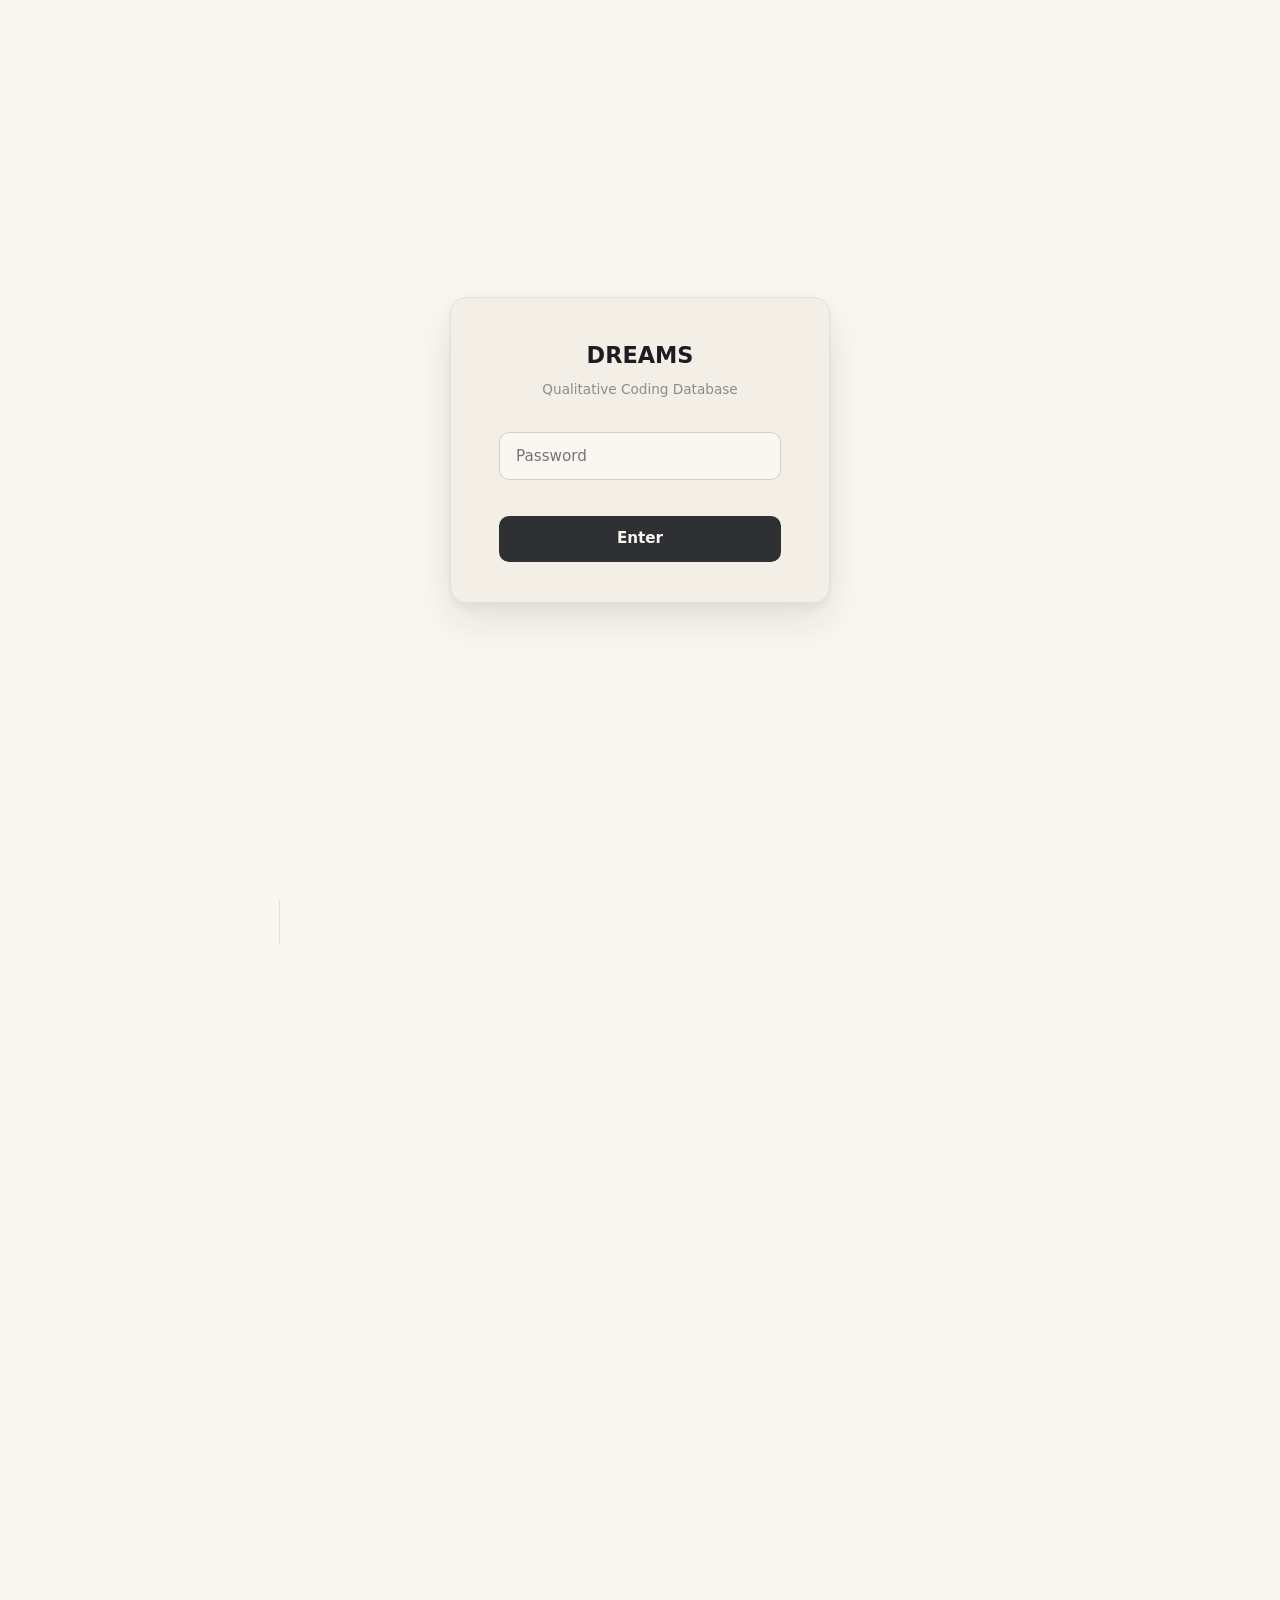
==== qualitative/index.html @ f1244ae2 "Coding session — 467 in-scope quotes, 637 total rows. Medical screener 205/305 seen Public copy refr" ====
<!doctype html>
<html lang="en">
<head>
<meta charset="utf-8">
<meta name="viewport" content="width=device-width,initial-scale=1">
<title>DREAMS — Coded Quotes</title>
<link rel="stylesheet" href="progress-widget.css">
<script defer src="progress-widget.js"></script>
<script>
  // Mobile redirect — bounces narrow viewports to mobile.html.
  // Skipped if user explicitly chose desktop via the mobile footer link.
  (function () {
    if (sessionStorage.getItem("dreams_force_desktop") === "1") return;
    var mq = window.matchMedia("(max-width: 880px)");
    if (mq.matches) {
      window.location.replace("mobile.html" + window.location.search + window.location.hash);
      return;
    }
    var onChange = function (e) {
      if (e.matches && sessionStorage.getItem("dreams_force_desktop") !== "1") {
        window.location.replace("mobile.html" + window.location.search + window.location.hash);
      }
    };
    if (mq.addEventListener) mq.addEventListener("change", onChange);
    else if (mq.addListener) mq.addListener(onChange);
  })();
</script>
<style>
  /* ---------- Design tokens ---------- */
  :root {
    --paper:        #FAF7F2;
    --paper-2:      #F4EFE6;
    --ink:          #1C1D22;
    --ink-2:        #4A4B53;
    --ink-3:        #8A8B91;
    --line:         #E6E1D6;
    --line-2:       #D6D0C2;
    --accent:       #2E3033;
    --highlight:    #FFE9A8;

    /* Base palette — warm, considered, accessible (hues reused by themes below) */
    --d-comm:       #B07B2E;  --d-comm-bg:    #F4E9D2;  --d-comm-soft:  #FBF4E2;
    --d-symp:       #B14A3F;  --d-symp-bg:    #F2D8D2;  --d-symp-soft:  #FAE7E2;
    --d-fam:        #4F7A4E;  --d-fam-bg:     #DEE9D9;  --d-fam-soft:   #ECF2E7;
    --d-pcc:        #6B5391;  --d-pcc-bg:     #E1D9EB;  --d-pcc-soft:   #EFE9F4;
    --d-out:        #6E6F77;  --d-out-bg:     #DEDED9;  --d-out-soft:   #ECECE7;

    /* Theme palette (codebook v2) — t1..t4 are the four themes, t0 is
       deprecated/unthemed. Aliases onto the base palette so the light/dark
       values stay defined in one place; slugs (not labels) key the CSS, so
       renaming a theme never touches this stylesheet. */
    --t1:  var(--d-comm);  --t1-bg:  var(--d-comm-bg);  --t1-soft:  var(--d-comm-soft);
    --t2:  var(--d-pcc);   --t2-bg:  var(--d-pcc-bg);   --t2-soft:  var(--d-pcc-soft);
    --t3:  var(--d-symp);  --t3-bg:  var(--d-symp-bg);  --t3-soft:  var(--d-symp-soft);
    --t4:  var(--d-fam);   --t4-bg:  var(--d-fam-bg);   --t4-soft:  var(--d-fam-soft);
    --t0:  var(--d-out);   --t0-bg:  var(--d-out-bg);   --t0-soft:  var(--d-out-soft);

    /* Arm palette */
    --arm-dxm:      #2F5D8B;  --arm-dxm-bg:   #DAE5EE;
    --arm-mdz:      #8B5A2F;  --arm-mdz-bg:   #EFE3D5;

    --shadow-sm:    0 1px 2px rgba(28,29,34,.04), 0 1px 1px rgba(28,29,34,.03);
    --shadow:       0 4px 14px rgba(28,29,34,.06), 0 2px 4px rgba(28,29,34,.04);
    --shadow-lg:    0 18px 40px rgba(28,29,34,.10), 0 4px 10px rgba(28,29,34,.05);

    --radius-sm:    6px;
    --radius:       10px;
    --radius-lg:    16px;

    --ui:           -apple-system, BlinkMacSystemFont, "Segoe UI", system-ui, "Helvetica Neue", Arial, sans-serif;
    --serif:        "Iowan Old Style", "Palatino", "Charter", "Georgia", "Times New Roman", serif;
    --mono:         ui-monospace, SFMono-Regular, "SF Mono", Menlo, Monaco, Consolas, monospace;
  }

  @media (prefers-color-scheme: dark) {
    :root {
      --paper:      #16171B;
      --paper-2:    #1E1F24;
      --ink:        #ECEAE3;
      --ink-2:      #B5B4AE;
      --ink-3:      #76777E;
      --line:       #2A2B30;
      --line-2:     #353740;
      --accent:     #ECEAE3;
      --highlight:  #6B5414;

      --d-comm:     #E1B868;  --d-comm-bg:    #3D3220;  --d-comm-soft:  #2A2418;
      --d-symp:     #E58B7E;  --d-symp-bg:    #402523;  --d-symp-soft:  #2C1B1A;
      --d-fam:      #99C18F;  --d-fam-bg:     #243321;  --d-fam-soft:   #1B2519;
      --d-pcc:      #B4A3DC;  --d-pcc-bg:     #2D2940;  --d-pcc-soft:   #211E2E;
      --d-out:      #B4B5BB;  --d-out-bg:     #2C2D32;  --d-out-soft:   #212126;

      --arm-dxm:    #8AB4D9;  --arm-dxm-bg:   #1F2D3B;
      --arm-mdz:    #D2A57A;  --arm-mdz-bg:   #34281C;
    }
  }

  /* ---------- Reset / base ---------- */
  *, *::before, *::after { box-sizing: border-box; }
  html, body { height: 100%; }
  body {
    margin: 0;
    font-family: var(--ui);
    font-size: 14.5px;
    line-height: 1.55;
    color: var(--ink);
    background: var(--paper);
    -webkit-font-smoothing: antialiased;
    -moz-osx-font-smoothing: grayscale;
    text-rendering: optimizeLegibility;
  }
  button { font: inherit; color: inherit; cursor: pointer; }
  input, select, textarea { font: inherit; color: inherit; }
  ::selection { background: var(--highlight); color: var(--ink); }

  /* ---------- App layout ---------- */
  .app {
    display: grid;
    /* minmax(0, 1fr): without the 0 minimum the nowrap quote line in list view
       sizes the column to the longest quote, and the whole page scrolls
       sideways instead of the line ellipsing. */
    grid-template-columns: 280px minmax(0, 1fr);
    grid-template-rows: auto 1fr;
    grid-template-areas:
      "header header"
      "side    main";
    min-height: 100vh;
  }

  /* ---------- Header ---------- */
  header {
    grid-area: header;
    position: sticky; top: 0; z-index: 30;
    background: color-mix(in srgb, var(--paper) 88%, transparent);
    backdrop-filter: saturate(1.2) blur(14px);
    -webkit-backdrop-filter: saturate(1.2) blur(14px);
    border-bottom: 1px solid var(--line);
  }
  .header-inner {
    display: flex; align-items: center; gap: 18px;
    padding: 14px 28px;
    /* Wrap rather than overflow — the bar gained the scope toggle and no longer
       fits every desktop width in one line. */
    flex-wrap: wrap;
    row-gap: 10px;
  }
  .brand {
    display: flex; align-items: baseline; gap: 10px;
    user-select: none;
  }
  .brand .mark {
    font-family: var(--serif);
    font-style: italic;
    font-size: 22px;
    letter-spacing: .01em;
    color: var(--ink);
  }
  .brand .mark::first-letter { color: var(--d-symp); }
  .brand .sub {
    font-size: 11px;
    letter-spacing: .14em;
    text-transform: uppercase;
    color: var(--ink-3);
  }
  .matrix-link {
    display: inline-flex; align-items: center; gap: 6px;
    height: 34px;
    padding: 0 12px;
    border: 1px solid var(--line);
    background: var(--paper-2);
    color: var(--ink-2);
    border-radius: 8px;
    font-size: 12.5px;
    font-weight: 500;
    text-decoration: none;
    flex-shrink: 0;
    transition: background .12s, color .12s, border-color .12s;
  }
  .matrix-link:hover { background: var(--paper); color: var(--ink); border-color: var(--line-2); }
  .matrix-link svg { width: 14px; height: 14px; flex-shrink: 0; }
  .search {
    flex: 1 1 260px;
    min-width: 200px;
    max-width: 620px;
    position: relative;
  }
  .search input {
    width: 100%;
    height: 40px;
    border: 1px solid var(--line);
    background: var(--paper-2);
    border-radius: 999px;
    padding: 0 16px 0 42px;
    color: var(--ink);
    transition: border-color .15s, background .15s, box-shadow .15s;
  }
  .search input:focus {
    outline: none;
    border-color: var(--ink-3);
    background: var(--paper);
    box-shadow: 0 0 0 4px color-mix(in srgb, var(--ink) 5%, transparent);
  }
  .search::before {
    content: "";
    position: absolute; left: 14px; top: 50%; transform: translateY(-50%);
    width: 18px; height: 18px;
    background: currentColor;
    color: var(--ink-3);
    -webkit-mask: url("data:image/svg+xml;utf8,<svg xmlns='http://www.w3.org/2000/svg' viewBox='0 0 24 24'><path fill='none' stroke='black' stroke-width='2' stroke-linecap='round' d='M11 19a8 8 0 1 1 0-16 8 8 0 0 1 0 16Zm6.5-1.5L21 21'/></svg>") center/contain no-repeat;
            mask: url("data:image/svg+xml;utf8,<svg xmlns='http://www.w3.org/2000/svg' viewBox='0 0 24 24'><path fill='none' stroke='black' stroke-width='2' stroke-linecap='round' d='M11 19a8 8 0 1 1 0-16 8 8 0 0 1 0 16Zm6.5-1.5L21 21'/></svg>") center/contain no-repeat;
    pointer-events: none;
  }
  .search-clear {
    position: absolute; right: 8px; top: 50%; transform: translateY(-50%);
    width: 26px; height: 26px;
    border: 0; background: transparent; color: var(--ink-3);
    border-radius: 50%;
    display: none; align-items: center; justify-content: center;
  }
  .search-clear:hover { background: var(--paper-2); color: var(--ink); }
  .search.has-value .search-clear { display: inline-flex; }

  .sort {
    display: flex; align-items: center; gap: 8px;
    color: var(--ink-2);
    font-size: 13px;
  }
  .sort label { color: var(--ink-3); }
  .sort select {
    height: 34px;
    padding: 0 28px 0 12px;
    border: 1px solid var(--line);
    background: var(--paper-2);
    border-radius: 8px;
    appearance: none;
    background-image: url("data:image/svg+xml;utf8,<svg xmlns='http://www.w3.org/2000/svg' viewBox='0 0 24 24'><path fill='none' stroke='%238A8B91' stroke-width='2' stroke-linecap='round' stroke-linejoin='round' d='m6 9 6 6 6-6'/></svg>");
    background-repeat: no-repeat;
    background-position: right 8px center;
    background-size: 14px;
    cursor: pointer;
  }
  .sort select:focus { outline: none; border-color: var(--ink-3); }

  .count {
    font-variant-numeric: tabular-nums;
    color: var(--ink-3);
    font-size: 12.5px;
    letter-spacing: .04em;
    white-space: nowrap;
  }
  .count strong { color: var(--ink); font-weight: 600; }

  /* ---------- Sidebar ---------- */
  aside {
    grid-area: side;
    border-right: 1px solid var(--line);
    padding: 24px 22px 80px;
    position: sticky;
    top: 69px;                  /* header height */
    align-self: start;
    height: calc(100vh - 69px);
    overflow-y: auto;
    scrollbar-width: thin;
  }
  aside::-webkit-scrollbar { width: 8px; }
  aside::-webkit-scrollbar-thumb { background: var(--line-2); border-radius: 8px; }

  .filter-head {
    display: flex; align-items: center; justify-content: space-between;
    margin: 0 0 14px;
  }
  .filter-head h2 {
    margin: 0;
    font-size: 11px;
    letter-spacing: .16em;
    text-transform: uppercase;
    color: var(--ink-3);
    font-weight: 600;
  }
  .reset {
    border: 0; background: transparent;
    color: var(--ink-3); font-size: 12px;
    padding: 4px 6px; border-radius: 6px;
  }
  .reset:hover { color: var(--ink); background: var(--paper-2); }
  .reset:disabled { opacity: 0; pointer-events: none; }

  details.facet {
    border-top: 1px solid var(--line);
    padding: 12px 0;
  }
  details.facet:last-child { border-bottom: 1px solid var(--line); }
  details.facet > summary {
    list-style: none;
    cursor: pointer;
    display: flex; align-items: center; justify-content: space-between;
    padding: 6px 2px;
    font-weight: 600;
    font-size: 13px;
    color: var(--ink);
    user-select: none;
  }
  details.facet > summary::-webkit-details-marker { display: none; }
  details.facet > summary::after {
    content: "";
    width: 10px; height: 10px;
    border-right: 1.5px solid var(--ink-3);
    border-bottom: 1.5px solid var(--ink-3);
    transform: rotate(45deg) translate(-2px, -2px);
    transition: transform .15s;
  }
  details.facet[open] > summary::after { transform: rotate(-135deg) translate(-2px, -2px); }
  details.facet > summary .badge {
    margin-left: auto; margin-right: 10px;
    background: var(--paper-2);
    color: var(--ink-2);
    font-size: 11px;
    padding: 2px 7px;
    border-radius: 999px;
    font-variant-numeric: tabular-nums;
    font-weight: 500;
  }
  details.facet > summary .badge:empty { display: none; }

  .options {
    display: flex; flex-direction: column;
    gap: 1px;
    margin-top: 6px;
  }
  .opt {
    display: flex; align-items: center; gap: 10px;
    padding: 6px 8px;
    border-radius: 6px;
    cursor: pointer;
    font-size: 13.5px;
    color: var(--ink-2);
    transition: background .12s, color .12s;
  }
  .opt:hover { background: var(--paper-2); color: var(--ink); }
  .opt input { margin: 0; accent-color: var(--ink); }
  .opt .label { flex: 1; }
  .opt .n {
    font-size: 11.5px; color: var(--ink-3);
    font-variant-numeric: tabular-nums;
  }
  .opt .swatch {
    width: 9px; height: 9px; border-radius: 50%;
    background: var(--ink-3);
    flex-shrink: 0;
  }
  .opt[data-checked="true"] {
    color: var(--ink);
    background: var(--paper-2);
  }

  /* ---------- Main / cards ---------- */
  main {
    grid-area: main;
    padding: 26px 28px 140px;
    max-width: 100%;
  }

  .toolbar-info {
    display: flex; align-items: center; gap: 14px;
    padding: 0 2px 18px;
    flex-wrap: wrap;
    row-gap: 10px;
  }
  .active-chips { display: flex; gap: 6px; flex-wrap: wrap; }
  .active-chip {
    display: inline-flex; align-items: center; gap: 6px;
    background: var(--paper-2);
    border: 1px solid var(--line);
    border-radius: 999px;
    padding: 4px 6px 4px 10px;
    font-size: 12px;
    color: var(--ink-2);
  }
  .active-chip button {
    border: 0; background: transparent;
    width: 18px; height: 18px;
    display: inline-flex; align-items: center; justify-content: center;
    border-radius: 50%;
    color: var(--ink-3);
    line-height: 1;
  }
  .active-chip button:hover { background: var(--line); color: var(--ink); }

  .grid {
    display: grid;
    grid-template-columns: repeat(auto-fill, minmax(360px, 1fr));
    gap: 18px;
  }

  .card {
    --c:    var(--d-out);
    --c-bg: var(--d-out-bg);
    --c-soft: var(--d-out-soft);

    position: relative;
    background: var(--paper);
    border: 1px solid var(--line);
    border-radius: var(--radius-lg);
    padding: 20px 22px 18px;
    box-shadow: var(--shadow-sm);
    transition: transform .18s ease, box-shadow .18s ease, border-color .18s ease;
    overflow: hidden;
    display: flex; flex-direction: column;
    min-height: 180px;
  }
  .card::before {
    content: "";
    position: absolute; left: 0; top: 0; bottom: 0;
    width: 4px;
    background: var(--c);
    border-top-left-radius: var(--radius-lg);
    border-bottom-left-radius: var(--radius-lg);
  }
  .card:hover {
    transform: translateY(-2px);
    box-shadow: var(--shadow);
    border-color: var(--line-2);
  }

  .card[data-theme="t1"] { --c: var(--t1); --c-bg: var(--t1-bg); --c-soft: var(--t1-soft); }
  .card[data-theme="t2"] { --c: var(--t2); --c-bg: var(--t2-bg); --c-soft: var(--t2-soft); }
  .card[data-theme="t3"] { --c: var(--t3); --c-bg: var(--t3-bg); --c-soft: var(--t3-soft); }
  .card[data-theme="t4"] { --c: var(--t4); --c-bg: var(--t4-bg); --c-soft: var(--t4-soft); }
  .card[data-theme="t0"] { --c: var(--t0); --c-bg: var(--t0-bg); --c-soft: var(--t0-soft); }

  .card-head {
    display: flex; align-items: baseline; justify-content: space-between;
    gap: 12px;
    margin-bottom: 10px;
  }
  .domain {
    font-size: 11px;
    letter-spacing: .12em;
    text-transform: uppercase;
    font-weight: 600;
    color: var(--c);
  }
  .id {
    font-family: var(--mono);
    font-size: 11px;
    color: var(--ink-3);
    font-variant-numeric: tabular-nums;
  }

  .quote {
    font-family: var(--serif);
    font-size: 17px;
    line-height: 1.5;
    color: var(--ink);
    margin: 4px 0 14px;
    position: relative;
    padding-left: 14px;
  }
  .quote::before {
    content: "\201C";
    position: absolute;
    left: -2px; top: -10px;
    font-size: 38px;
    color: var(--c);
    opacity: .55;
    font-family: var(--serif);
    line-height: 1;
  }
  mark {
    background: var(--highlight);
    color: var(--ink);
    padding: 0 2px;
    border-radius: 2px;
  }

  .note {
    font-size: 13px;
    color: var(--ink-2);
    background: var(--c-soft);
    border-radius: 8px;
    padding: 8px 10px;
    margin-bottom: 12px;
    border: 1px solid color-mix(in srgb, var(--c) 14%, transparent);
  }
  .note::before {
    content: "Note  ·  ";
    font-size: 10.5px;
    letter-spacing: .12em;
    text-transform: uppercase;
    color: var(--c);
    font-weight: 600;
  }

  .chips {
    display: flex; flex-wrap: wrap; gap: 6px;
    margin-top: auto;
    padding-top: 12px;
    border-top: 1px dashed var(--line);
  }
  .chip {
    display: inline-flex; align-items: center; gap: 6px;
    font-size: 11.5px;
    padding: 3px 9px;
    border-radius: 999px;
    background: var(--paper-2);
    color: var(--ink-2);
    border: 1px solid var(--line);
    line-height: 1.6;
    font-weight: 500;
  }
  .chip.stream {
    background: var(--c-bg);
    color: var(--c);
    border-color: color-mix(in srgb, var(--c) 22%, transparent);
    font-weight: 600;
  }
  .chip.arm-DXM { background: var(--arm-dxm-bg); color: var(--arm-dxm); border-color: color-mix(in srgb, var(--arm-dxm) 22%, transparent); font-weight: 600; }
  .chip.arm-MDZ { background: var(--arm-mdz-bg); color: var(--arm-mdz); border-color: color-mix(in srgb, var(--arm-mdz) 22%, transparent); font-weight: 600; }
  .chip .dot { width: 5px; height: 5px; border-radius: 50%; background: currentColor; }

  /* v1 provenance chip — retired sub-code carried on legacy rows (codebook v2
     Appendix A). Deliberately quiet: retrieval aid, not a grouping dimension. */
  .chip.prov {
    background: transparent;
    border-style: dashed;
    border-color: var(--line-2);
    color: var(--ink-3);
    font-size: 11px;
    font-weight: 500;
  }
  .chip.prov::before {
    content: "v1";
    font-family: var(--mono);
    font-size: 9.5px;
    letter-spacing: .06em;
    color: var(--ink-3);
    opacity: .8;
    margin-right: 1px;
  }
  /* Deprecated marker — status flag, never a deletion (D12/D13) */
  .chip.dep {
    background: var(--t0-bg);
    color: var(--ink-2);
    border-color: color-mix(in srgb, var(--ink-3) 35%, transparent);
    font-weight: 600;
    letter-spacing: .06em;
    font-size: 10.5px;
    text-transform: uppercase;
  }

  /* Empty state */
  .empty {
    grid-column: 1 / -1;
    text-align: center;
    padding: 80px 20px;
    color: var(--ink-3);
  }
  .empty .big { font-family: var(--serif); font-size: 28px; color: var(--ink-2); margin-bottom: 6px; }
  .empty .small { font-size: 13.5px; }

  /* ---------- View toggle (segmented) ---------- */
  .view-toggle {
    display: inline-flex;
    background: var(--paper-2);
    border: 1px solid var(--line);
    border-radius: 8px;
    padding: 2px;
    gap: 2px;
  }
  .view-toggle button {
    border: 0; background: transparent;
    padding: 6px 10px;
    border-radius: 6px;
    color: var(--ink-3);
    font-size: 12.5px;
    font-weight: 500;
    display: inline-flex; align-items: center; gap: 6px;
    line-height: 1;
    transition: background .12s, color .12s;
  }
  .view-toggle button:hover { color: var(--ink); }
  .view-toggle button[aria-pressed="true"] {
    background: var(--paper);
    color: var(--ink);
    box-shadow: var(--shadow-sm);
  }
  .view-toggle svg { width: 14px; height: 14px; flex-shrink: 0; }

  /* ---------- Group pill bar ---------- */
  .group-pills {
    display: flex; align-items: center; flex-wrap: wrap;
    gap: 6px;
  }
  .group-pills .group-label {
    font-size: 11px;
    letter-spacing: .14em;
    text-transform: uppercase;
    color: var(--ink-3);
    margin-right: 4px;
    font-weight: 600;
  }
  .group-pills .pill {
    border: 1px solid var(--line);
    background: var(--paper-2);
    color: var(--ink-2);
    padding: 5px 12px;
    border-radius: 999px;
    font-size: 12.5px;
    font-weight: 500;
    display: inline-flex; align-items: center; gap: 6px;
    line-height: 1;
    transition: background .12s, color .12s, border-color .12s;
  }
  .group-pills .pill:hover {
    background: var(--paper);
    color: var(--ink);
    border-color: var(--line-2);
  }
  .group-pills .pill[aria-pressed="true"] {
    background: var(--ink);
    color: var(--paper);
    border-color: var(--ink);
  }
  .group-pills .pill .order {
    width: 16px; height: 16px;
    border-radius: 50%;
    font-size: 10px;
    font-weight: 700;
    display: none;
    align-items: center; justify-content: center;
    background: color-mix(in srgb, var(--paper) 22%, transparent);
    font-variant-numeric: tabular-nums;
    margin-left: -2px;
  }
  .group-pills .pill[aria-pressed="true"] .order { display: inline-flex; }
  .group-pills .pill[aria-pressed="true"] .order:empty::before { content: "•"; }
  .group-pills .pill-clear {
    position: relative;
    margin-left: 14px;
    border: 1px solid var(--line-2);
    background: var(--paper);
    color: var(--ink-2);
    font-size: 12.5px;
    font-weight: 600;
    padding: 5px 12px 5px 10px;
    border-radius: 999px;
    display: inline-flex; align-items: center; gap: 6px;
    line-height: 1;
    transition: background .12s, color .12s, border-color .12s, transform .08s;
  }
  .group-pills .pill-clear::before {
    content: "";
    position: absolute;
    left: -8px; top: 4px; bottom: 4px;
    width: 1px;
    background: var(--line);
  }
  .group-pills .pill-clear::after {
    content: "";
    width: 12px; height: 12px;
    background: currentColor;
    -webkit-mask: url("data:image/svg+xml;utf8,<svg xmlns='http://www.w3.org/2000/svg' viewBox='0 0 24 24'><path fill='none' stroke='black' stroke-width='2.5' stroke-linecap='round' d='M6 6l12 12M18 6 6 18'/></svg>") center/contain no-repeat;
            mask: url("data:image/svg+xml;utf8,<svg xmlns='http://www.w3.org/2000/svg' viewBox='0 0 24 24'><path fill='none' stroke='black' stroke-width='2.5' stroke-linecap='round' d='M6 6l12 12M18 6 6 18'/></svg>") center/contain no-repeat;
    order: -1;
    opacity: .7;
  }
  .group-pills .pill-clear:hover {
    background: var(--d-symp-soft);
    color: var(--d-symp);
    border-color: color-mix(in srgb, var(--d-symp) 35%, transparent);
  }
  .group-pills .pill-clear:hover::after { opacity: 1; }
  .group-pills .pill-clear:active { transform: scale(.97); }

  /* ---------- Group sections (nestable) ---------- */
  .group-section { margin-bottom: 22px; }
  .group-section:last-child { margin-bottom: 0; }
  .group-section .group-section { margin-bottom: 14px; }
  .group-section .group-section:last-child { margin-bottom: 4px; }

  .group-head {
    display: flex; align-items: baseline; gap: 10px;
    padding: 6px 4px 10px;
    border-bottom: 1px solid var(--line);
    margin-bottom: 14px;
  }
  .group-head .gbar {
    width: 9px; height: 9px; border-radius: 50%;
    background: var(--g, var(--ink-3));
    align-self: center;
    flex-shrink: 0;
  }
  .group-head .gkey {
    font-size: 10.5px;
    letter-spacing: .14em;
    text-transform: uppercase;
    color: var(--ink-3);
    font-weight: 600;
  }
  .group-head .gtitle {
    font-family: var(--serif);
    font-size: 19px;
    color: var(--ink);
    font-style: italic;
    letter-spacing: .005em;
  }
  .group-head .gcount {
    font-size: 11.5px;
    color: var(--ink-3);
    font-variant-numeric: tabular-nums;
    letter-spacing: .04em;
    margin-left: auto;
    background: var(--paper-2);
    padding: 2px 8px;
    border-radius: 999px;
  }
  /* Nested levels: smaller, lighter divider, indented */
  .group-section .group-section .group-head {
    padding: 4px 2px 6px;
    margin-bottom: 10px;
    border-bottom: 1px dashed var(--line);
  }
  .group-section .group-section .group-head .gtitle { font-size: 15px; }
  .group-section .group-section .group-head .gbar { width: 7px; height: 7px; }
  .group-section .group-section { padding-left: 14px; border-left: 1px solid var(--line); }
  .group-section .group-section .group-section { padding-left: 10px; }
  .group-section .group-section .group-section .group-head .gtitle { font-size: 13px; font-style: normal; font-weight: 600; }

  /* ---------- Compact list ---------- */
  .list {
    display: flex; flex-direction: column;
    border: 1px solid var(--line);
    border-radius: var(--radius);
    overflow: hidden;
    background: var(--paper);
    box-shadow: var(--shadow-sm);
  }
  .list .row {
    --c: var(--d-out);
    --c-bg: var(--d-out-bg);
    --c-soft: var(--d-out-soft);
    position: relative;
    display: flex; align-items: center; gap: 12px;
    padding: 9px 14px 9px 18px;
    border-top: 1px solid var(--line);
    cursor: pointer;
    transition: background .1s;
    font-size: 13.5px;
  }
  .list .row:first-child { border-top: 0; }
  .list .row::before {
    content: "";
    position: absolute; left: 0; top: 0; bottom: 0;
    width: 3px;
    background: var(--c);
  }
  .list .row[data-theme="t1"] { --c: var(--t1); --c-bg: var(--t1-bg); --c-soft: var(--t1-soft); }
  .list .row[data-theme="t2"] { --c: var(--t2); --c-bg: var(--t2-bg); --c-soft: var(--t2-soft); }
  .list .row[data-theme="t3"] { --c: var(--t3); --c-bg: var(--t3-bg); --c-soft: var(--t3-soft); }
  .list .row[data-theme="t4"] { --c: var(--t4); --c-bg: var(--t4-bg); --c-soft: var(--t4-soft); }
  .list .row[data-theme="t0"] { --c: var(--t0); --c-bg: var(--t0-bg); --c-soft: var(--t0-soft); }

  .list .row:hover { background: color-mix(in srgb, var(--c) 5%, var(--paper)); }
  .list .row[aria-expanded="true"] {
    background: color-mix(in srgb, var(--c) 6%, var(--paper));
    border-top-color: color-mix(in srgb, var(--c) 22%, transparent);
  }

  .list .row .meta {
    display: flex; align-items: center; gap: 8px;
    flex-shrink: 0;
    width: 372px;          /* widened for the theme tag (was 320 for sub-codes) */
    overflow: hidden;
  }
  .list .row .pat {
    font-weight: 600; color: var(--ink);
    font-variant-numeric: tabular-nums;
    width: 56px;
  }
  .list .row .arm-pill {
    font-size: 10.5px;
    font-weight: 700;
    letter-spacing: .04em;
    padding: 2px 7px;
    border-radius: 4px;
    background: var(--paper-2);
  }
  .list .row .arm-pill.DXM { background: var(--arm-dxm-bg); color: var(--arm-dxm); }
  .list .row .arm-pill.MDZ { background: var(--arm-mdz-bg); color: var(--arm-mdz); }
  .list .row .day { color: var(--ink-2); width: 52px; font-variant-numeric: tabular-nums; }
  .list .row .disc { color: var(--ink-3); width: 64px; font-size: 12px; }
  .list .row .theme-tag {
    font-size: 11.5px;
    background: var(--c-bg);
    color: var(--c);
    padding: 2px 8px;
    border-radius: 999px;
    font-weight: 600;
    border: 1px solid color-mix(in srgb, var(--c) 22%, transparent);
    white-space: nowrap;
    overflow: hidden;
    text-overflow: ellipsis;
    max-width: 168px;      /* fits the longest short theme label */
  }
  .list .row .qline {
    flex: 1;
    color: var(--ink-2);
    font-family: var(--serif);
    font-size: 14.5px;
    overflow: hidden;
    text-overflow: ellipsis;
    white-space: nowrap;
    min-width: 0;
  }
  .list .row .id {
    font-family: var(--mono);
    color: var(--ink-3);
    font-size: 11px;
    flex-shrink: 0;
  }

  .list .row[aria-expanded="true"] {
    flex-wrap: wrap;
    padding-top: 14px;
    padding-bottom: 18px;
  }
  .list .row[aria-expanded="true"] .qline { display: none; }
  .list .row[aria-expanded="true"] .id { align-self: flex-start; }

  .list .row .expanded {
    display: none;
    flex-basis: 100%;
    margin-top: 12px;
    padding-top: 14px;
    border-top: 1px dashed color-mix(in srgb, var(--c) 28%, transparent);
  }
  .list .row[aria-expanded="true"] .expanded {
    display: grid;
    grid-template-columns: minmax(0, 1fr);
    gap: 12px;
  }
  .list .row .expanded .domain-tag {
    font-size: 10.5px;
    letter-spacing: .14em;
    text-transform: uppercase;
    color: var(--c);
    font-weight: 700;
  }
  .list .row .expanded .full-quote {
    font-family: var(--serif);
    font-size: 17.5px;
    line-height: 1.5;
    color: var(--ink);
    padding-left: 18px;
    position: relative;
    margin: -2px 0 0;
  }
  .list .row .expanded .full-quote::before {
    content: "\201C";
    position: absolute; left: 0; top: -10px;
    font-size: 38px;
    color: var(--c);
    opacity: .55;
    font-family: var(--serif);
    line-height: 1;
  }
  .list .row .expanded .note {
    font-size: 13px;
    color: var(--ink-2);
    background: var(--c-soft);
    border-radius: 10px;
    padding: 10px 12px;
    border: 1px solid color-mix(in srgb, var(--c) 14%, transparent);
  }
  .list .row .expanded .note::before {
    content: "Note  ·  ";
    font-size: 10.5px;
    letter-spacing: .14em;
    text-transform: uppercase;
    color: var(--c);
    font-weight: 700;
  }
  .list .row .expanded .ex-chips {
    display: flex; flex-wrap: wrap; gap: 6px;
  }
  .list .row .expanded .ex-chips .chip {
    display: inline-flex; align-items: center; gap: 6px;
    font-size: 11.5px;
    padding: 3px 9px;
    border-radius: 999px;
    background: var(--paper-2);
    color: var(--ink-2);
    border: 1px solid var(--line);
    line-height: 1.6;
    font-weight: 500;
  }
  .list .row .expanded .ex-chips .chip.stream {
    background: var(--c-bg);
    color: var(--c);
    border-color: color-mix(in srgb, var(--c) 22%, transparent);
    font-weight: 600;
  }
  .list .row .expanded .ex-chips .chip.stream .dot {
    width: 5px; height: 5px; border-radius: 50%; background: currentColor;
  }
  .list .row .expanded .ex-chips .chip.arm-DXM { background: var(--arm-dxm-bg); color: var(--arm-dxm); border-color: color-mix(in srgb, var(--arm-dxm) 22%, transparent); font-weight: 600; }
  .list .row .expanded .ex-chips .chip.arm-MDZ { background: var(--arm-mdz-bg); color: var(--arm-mdz); border-color: color-mix(in srgb, var(--arm-mdz) 22%, transparent); font-weight: 600; }
  .list .row .expanded .src {
    font-family: var(--mono);
    font-size: 11px;
    color: var(--ink-3);
    display: inline-flex; align-items: center; gap: 6px;
  }
  .list .row .expanded .src::before {
    content: "";
    width: 11px; height: 13px;
    background: currentColor;
    -webkit-mask: url("data:image/svg+xml;utf8,<svg xmlns='http://www.w3.org/2000/svg' viewBox='0 0 24 24'><path fill='none' stroke='black' stroke-width='2' stroke-linecap='round' stroke-linejoin='round' d='M14 3H6a2 2 0 0 0-2 2v14a2 2 0 0 0 2 2h12a2 2 0 0 0 2-2V9l-6-6Zm0 0v6h6'/></svg>") center/contain no-repeat;
            mask: url("data:image/svg+xml;utf8,<svg xmlns='http://www.w3.org/2000/svg' viewBox='0 0 24 24'><path fill='none' stroke='black' stroke-width='2' stroke-linecap='round' stroke-linejoin='round' d='M14 3H6a2 2 0 0 0-2 2v14a2 2 0 0 0 2 2h12a2 2 0 0 0 2-2V9l-6-6Zm0 0v6h6'/></svg>") center/contain no-repeat;
    opacity: .8;
  }

  /* ---------- Deprecated rows (audit view) ----------
     Out-of-scope under the v3 question (D12/D13) but retained forever — the
     status is a flag, never a deletion. Shown only when the scope toggle asks
     for them, and always visibly demoted. */
  .card.deprecated,
  .list .row.deprecated { --c: var(--t0); --c-bg: var(--t0-bg); --c-soft: var(--t0-soft); }
  .card.deprecated {
    background: color-mix(in srgb, var(--paper-2) 70%, var(--paper));
    border-style: dashed;
    box-shadow: none;
  }
  .card.deprecated .quote,
  .list .row.deprecated .qline,
  .list .row.deprecated .expanded .full-quote {
    color: var(--ink-3);
    text-decoration: line-through;
    text-decoration-thickness: from-font;
    text-decoration-color: color-mix(in srgb, var(--ink-3) 45%, transparent);
  }
  .card.deprecated .quote::before,
  .list .row.deprecated .expanded .full-quote::before { opacity: .3; }
  .card.deprecated .domain,
  .list .row.deprecated .expanded .theme-line { color: var(--ink-3); }
  .list .row.deprecated { background: color-mix(in srgb, var(--paper-2) 45%, var(--paper)); }
  .list .row.deprecated .pat,
  .list .row.deprecated .day { color: var(--ink-3); font-weight: 500; }

  /* ---------- Scope toggle (in-scope vs audit) ---------- */
  .scope-toggle { display: inline-flex; align-items: center; gap: 8px; }
  .scope-toggle > .lab {
    font-size: 11px;
    letter-spacing: .14em;
    text-transform: uppercase;
    color: var(--ink-3);
    font-weight: 600;
  }
  .scope-toggle .seg {
    display: inline-flex;
    background: var(--paper-2);
    border: 1px solid var(--line);
    border-radius: 8px;
    padding: 2px;
    gap: 2px;
  }
  .scope-toggle .seg button {
    border: 0; background: transparent;
    padding: 6px 10px;
    border-radius: 6px;
    color: var(--ink-3);
    font-size: 12.5px;
    font-weight: 500;
    line-height: 1;
    transition: background .12s, color .12s;
  }
  .scope-toggle .seg button:hover { color: var(--ink); }
  .scope-toggle .seg button[aria-pressed="true"] {
    background: var(--paper);
    color: var(--ink);
    box-shadow: var(--shadow-sm);
  }
  .scope-note {
    font-size: 11.5px;
    color: var(--ink-3);
    font-style: italic;
  }

  /* Show more */
  .show-more-wrap {
    text-align: center;
    padding: 20px 0 4px;
  }
  .show-more {
    display: inline-flex; align-items: center; gap: 8px;
    background: var(--paper-2);
    border: 1px solid var(--line);
    color: var(--ink-2);
    padding: 8px 16px;
    border-radius: 999px;
    font-size: 13px;
    font-weight: 500;
    transition: background .12s, color .12s, border-color .12s;
  }
  .show-more:hover { background: var(--paper); color: var(--ink); border-color: var(--line-2); }
  .show-more .n { color: var(--ink-3); font-variant-numeric: tabular-nums; }

  /* Group-by select reuses .sort select styles */

  /* Corpus progress now lives in the shared header widget — see progress-widget.css */

  /* Loading flicker */
  .skeleton .grid { opacity: .35; }

  /* Mobile */
  @media (max-width: 880px) {
    .app { grid-template-columns: 1fr; grid-template-areas: "header" "main"; }
    aside { display: none; }
    .header-inner { padding: 12px 16px; flex-wrap: wrap; }
    .search { order: 3; flex-basis: 100%; max-width: none; }
    .sort, .count { order: 2; }
    main { padding: 18px 16px 100px; }
    .grid { grid-template-columns: 1fr; }
  }
</style>
</head>
<body>

<!-- Password gate -->
<div id="gate" style="
  position:fixed;inset:0;z-index:9999;
  background:var(--paper);
  display:flex;align-items:center;justify-content:center;
  font-family:var(--ui);
">
  <div style="
    background:var(--paper-2);
    border:1px solid var(--line);
    border-radius:var(--radius-lg);
    padding:2.5rem 3rem;
    width:min(380px,90vw);
    box-shadow:var(--shadow-lg);
    text-align:center;
  ">
    <div style="font-size:1.4rem;font-weight:700;color:var(--ink);margin-bottom:.4rem;">DREAMS</div>
    <div style="font-size:.85rem;color:var(--ink-3);margin-bottom:2rem;">Qualitative Coding Database</div>
    <input id="gate-input" type="password" placeholder="Password"
      autocomplete="current-password"
      style="
        width:100%;padding:.7rem 1rem;
        border:1.5px solid var(--line-2);border-radius:var(--radius);
        background:var(--paper);color:var(--ink);
        font-family:var(--ui);font-size:.95rem;
        outline:none;margin-bottom:.75rem;
        transition:border-color .15s;
      "
      onfocus="this.style.borderColor='var(--accent)'"
      onblur="this.style.borderColor='var(--line-2)'"
    />
    <div id="gate-err" style="color:#B14A3F;font-size:.8rem;min-height:1.2em;margin-bottom:.5rem;"></div>
    <button onclick="checkPassword()" style="
      width:100%;padding:.7rem;
      background:var(--accent);color:var(--paper);
      border:none;border-radius:var(--radius);
      font-family:var(--ui);font-size:.95rem;font-weight:600;
      cursor:pointer;transition:opacity .15s;
    " onmouseover="this.style.opacity='.85'" onmouseout="this.style.opacity='1'">Enter</button>
  </div>
</div>
<script>
  const _PW = "DREAMS2026";
  if (sessionStorage.getItem("dreams_auth") === "1") {
    document.getElementById("gate").style.display = "none";
  }
  document.getElementById("gate-input").addEventListener("keydown", e => {
    if (e.key === "Enter") checkPassword();
  });
  function checkPassword() {
    const v = document.getElementById("gate-input").value;
    if (v === _PW) {
      sessionStorage.setItem("dreams_auth", "1");
      document.getElementById("gate").style.display = "none";
    } else {
      document.getElementById("gate-err").textContent = "Incorrect password.";
      document.getElementById("gate-input").value = "";
      document.getElementById("gate-input").focus();
    }
  }
</script>

<div class="app">
  <header>
    <div class="header-inner">
      <div class="brand">
        <div class="mark">DREAMS</div>
        <div class="sub">Coded Quotes</div>
      </div>
      <a class="matrix-link" href="matrix.html" title="Cross-tab matrix view">
        <svg viewBox="0 0 24 24" fill="none" stroke="currentColor" stroke-width="2" stroke-linecap="round" stroke-linejoin="round" aria-hidden="true"><rect x="3" y="3" width="18" height="18" rx="2"/><path d="M3 9h18M3 15h18M9 3v18M15 3v18"/></svg>
        Matrix
      </a>
      <div class="search" id="searchWrap">
        <input id="search" type="search" autocomplete="off" spellcheck="false" placeholder="Search quotes…" />
        <button class="search-clear" id="searchClear" aria-label="Clear search">×</button>
      </div>
      <div class="view-toggle" role="group" aria-label="View">
        <button id="view-list" aria-pressed="true" title="Compact list">
          <svg viewBox="0 0 24 24" fill="none" stroke="currentColor" stroke-width="2" stroke-linecap="round" stroke-linejoin="round"><path d="M4 6h16M4 12h16M4 18h16"/></svg>
          List
        </button>
        <button id="view-cards" aria-pressed="false" title="Card view">
          <svg viewBox="0 0 24 24" fill="none" stroke="currentColor" stroke-width="2" stroke-linecap="round" stroke-linejoin="round"><rect x="3" y="3" width="7" height="7" rx="1"/><rect x="14" y="3" width="7" height="7" rx="1"/><rect x="3" y="14" width="7" height="7" rx="1"/><rect x="14" y="14" width="7" height="7" rx="1"/></svg>
          Cards
        </button>
      </div>
      <div class="sort">
        <label for="sort">Sort</label>
        <select id="sort">
          <option value="theme">Theme</option>
          <option value="patient">Patient</option>
          <option value="arm">Arm</option>
          <option value="day">Day</option>
          <option value="stream">Stream</option>
          <option value="id">Order added</option>
        </select>
      </div>
      <div class="scope-toggle" role="group" aria-label="Row scope">
        <div class="seg">
          <button id="scope-inscope" aria-pressed="true" title="In-scope quotes only (v3 question)">In scope</button>
          <button id="scope-all" aria-pressed="false" title="Also show deprecated rows, retained for audit">+ Deprecated</button>
        </div>
      </div>
      <div class="count" id="count">— of —</div>
      <button id="progressBtn" class="pw-btn" type="button" aria-haspopup="dialog" aria-expanded="false" title="Corpus progress">
        <svg viewBox="0 0 24 24" fill="none" stroke="currentColor" stroke-width="2" stroke-linecap="round" stroke-linejoin="round" aria-hidden="true">
          <path d="M3 12h4l3-9 4 18 3-9h4"/>
        </svg>
        <span class="pw-btn-pct">—</span>
        <span class="pw-caret" aria-hidden="true"></span>
      </button>
    </div>
  </header>

  <aside>
    <div class="filter-head">
      <h2>Filters</h2>
      <button class="reset" id="reset" disabled>Clear all</button>
    </div>
    <div id="facets"></div>
  </aside>

  <main>
    <div class="toolbar-info">
      <div class="group-pills" id="groupPills" aria-label="Group by">
        <span class="group-label">Group by</span>
        <button class="pill" data-group="theme"     aria-pressed="false"><span class="order"></span>Theme</button>
        <button class="pill" data-group="arm"       aria-pressed="false"><span class="order"></span>Arm</button>
        <button class="pill" data-group="stream"    aria-pressed="false"><span class="order"></span>Stream</button>
        <button class="pill" data-group="patient"   aria-pressed="false"><span class="order"></span>Patient</button>
        <button class="pill" data-group="day"       aria-pressed="false"><span class="order"></span>Day</button>
        <button class="pill" data-group="discipline" aria-pressed="false"><span class="order"></span>Source</button>
        <button class="pill-clear" id="clearGroups" type="button" hidden>Clear</button>
      </div>
      <div class="active-chips" id="activeChips"></div>
      <div class="scope-note" id="scopeNote"></div>
    </div>
    <div id="grid"></div>
  </main>

</div>

<!-- ===== Embedded data (fallback when fetch fails) ===== -->
<script id="embedded-data" type="application/json">[{"id":1,"source_file":"MDZ23-Medical-003-2023-06-02-1834.txt","patient":"MDZ23","arm":"MDZ","day":"Day0","discipline":"Medical","quote":"Substantial deterioration with [patient] experiencing some breathing distress, asking for help","theme":"Nature of Observed Distress","stream":"staff","status":"in_scope","theme_date":"2026-07-23","code":"Symptom Control","subcode":"Breathing distress"},{"id":2,"source_file":"MDZ23-Medical-003-2023-06-02-1834.txt","patient":"MDZ23","arm":"MDZ","day":"Day0","discipline":"Medical","quote":"Substantial deterioration with [patient] experiencing some breathing distress, asking for help","theme":"Nature of Observed Distress","stream":"staff","status":"in_scope","theme_date":"2026-07-23","code":"Communication","subcode":"Communicating needs"},{"id":3,"source_file":"MDZ23-Medical-003-2023-06-02-1834.txt","patient":"MDZ23","arm":"MDZ","day":"Day0","discipline":"Medical","quote":"Was normal earlier today without evidence of delirium, now fixated with some mild hyperactivity","theme":"Nature of Observed Distress","stream":"staff","status":"in_scope","theme_date":"2026-07-23","code":"Symptom Control","subcode":"Delirium"},{"id":5,"source_file":"MDZ9-Nursing-011-2022-03-30-1446.txt","patient":"MDZ9","arm":"MDZ","day":"Day1","discipline":"Nursing","quote":"Cognition: responding to voice, alert at times","theme":"Rousable or Responsive Communication","stream":"staff","status":"in_scope","theme_date":"2026-07-23","code":"Communication","subcode":"Responsive to voice"},{"id":10,"source_file":"MDZ25-Nursing-018-2023-07-16-1929.txt","patient":"MDZ25","arm":"MDZ","day":"Day2","discipline":"Nursing","quote":"Appears settled. Nil tenderness to left hip/flank when touching. Breakthrough morphine effect. Patient appears settled and sleeping at time of report.","theme":"Comfort through Deep Settling","stream":"staff","status":"in_scope","theme_date":"2026-07-23","code":"Patient-Centred Care","subcode":"Comfort - Apparent"},{"id":13,"source_file":"DXM23_PCA_Day_2_Form_1.txt","patient":"DXM23","arm":"DXM","day":"Day2","discipline":"PCA","quote":"She was frustrated with not being able to verbalise what she wanted, which was for her knees to be up. We got it in the end with slight nods or shaking the head.","theme":"Rousable or Responsive Communication","stream":"family (PCA)","status":"in_scope","theme_date":"2026-07-23","code":"Communication","subcode":"Difficulty communicating"},{"id":14,"source_file":"DXM23_PCA_Day_2_Form_1.txt","patient":"DXM23","arm":"DXM","day":"Day2","discipline":"PCA","quote":"She pointed/rubbed her throat and confirmed she was sore.","theme":"Rousable or Responsive Communication","stream":"family (PCA)","status":"in_scope","theme_date":"2026-07-23","code":"Communication","subcode":"Communicating needs"},{"id":15,"source_file":"DXM23_PCA_Day_2_Form_1.txt","patient":"DXM23","arm":"DXM","day":"Day2","discipline":"PCA","quote":"She had two small periods of agitation, both due to discomfort.","theme":"Nature of Observed Distress","stream":"family (PCA)","status":"in_scope","theme_date":"2026-07-23","code":"Symptom Control","subcode":"Agitation"},{"id":16,"source_file":"DXM23_PCA_Day_2_Form_1.txt","patient":"DXM23","arm":"DXM","day":"Day2","discipline":"PCA","quote":"Mum had a mostly restful day.","theme":"Comfort through Deep Settling","stream":"family (PCA)","status":"in_scope","theme_date":"2026-07-23","code":"Symptom Control","subcode":"Comfort achieved"},{"id":17,"source_file":"DXM23_PCA_Day_2_Form_1.txt","patient":"DXM23","arm":"DXM","day":"Day2","discipline":"PCA","quote":"She had tears in her eyes and looked sad.","theme":"Comfort through Preserved Awareness","stream":"family (PCA)","status":"in_scope","theme_date":"2026-07-23","code":"Symptom Control","subcode":"Psychological distress"},{"id":18,"source_file":"DXM23_PCA_Day_2_Form_1.txt","patient":"DXM23","arm":"DXM","day":"Day2","discipline":"PCA","quote":"I offered a wet swab for her to suck and it helped a lot.","theme":"Comfort through Preserved Awareness","stream":"family (PCA)","status":"in_scope","theme_date":"2026-07-23","code":"Family","subcode":"Family providing care"},{"id":19,"source_file":"MDZ16-Nursing-013-2022-08-07-0354.txt","patient":"MDZ16","arm":"MDZ","day":"Day0","discipline":"Nursing","quote":"RASS-PAL score = -5 (Not Rousable). No response to voice or stimulation by light touch.","theme":"Comfort through Deep Settling","stream":"staff","status":"in_scope","theme_date":"2026-07-23","code":"Communication","subcode":"Non-responsive"},{"id":20,"source_file":"MDZ16-Nursing-013-2022-08-07-0354.txt","patient":"MDZ16","arm":"MDZ","day":"Day0","discipline":"Nursing","quote":"[patient] appears comfortable.","theme":"Comfort through Deep Settling","stream":"staff","status":"in_scope","theme_date":"2026-07-23","code":"Symptom Control","subcode":"Comfort achieved"},{"id":23,"source_file":"MDZ21-Nursing-015-2023-03-01-0509.txt","patient":"MDZ21","arm":"MDZ","day":"Day1","discipline":"Nursing","quote":"Patient is in terminal stage, unconscious","theme":"Comfort through Deep Settling","stream":"staff","status":"in_scope","theme_date":"2026-07-23","code":"Communication","subcode":"Non-responsive"},{"id":27,"source_file":"DXM3_PCA_Day_1_Form_1.txt","patient":"DXM3","arm":"DXM","day":"Day1","discipline":"PCA","quote":"Shaking rapidly for 5 minutes, legs and body.","theme":"Nature of Observed Distress","stream":"family (PCA)","status":"in_scope","theme_date":"2026-07-23","code":"Symptom Control","subcode":"Agitation"},{"id":33,"source_file":"DXM19-Nursing-013-2022-12-22-1134.txt","patient":"DXM19","arm":"DXM","day":"Day2","discipline":"Nursing","quote":"Eyes open to gentle touch, however eyes closed quickly back. Pt not engaging with staff verbally.","theme":"Rousable or Responsive Communication","stream":"staff","status":"in_scope","theme_date":"2026-07-23","code":"Communication","subcode":"Responsive to touch"},{"id":34,"source_file":"DXM19-Nursing-013-2022-12-22-1134.txt","patient":"DXM19","arm":"DXM","day":"Day2","discipline":"Nursing","quote":"Pt appeared comfortable and settled. Nil breakthrough required at time of report. Nil facial grimacing, nil signs of pain or agitation. Pt settled.","theme":"Comfort through Deep Settling","stream":"staff","status":"in_scope","theme_date":"2026-07-23","code":"Symptom Control","subcode":"Comfort achieved"},{"id":36,"source_file":"DXM3-Nursing-009-2021-06-05-1227.txt","patient":"DXM3","arm":"DXM","day":"Day1","discipline":"Nursing","quote":"Rousable to voice and/or touch. Able to answer short yes/no questions only.","theme":"Rousable or Responsive Communication","stream":"staff","status":"in_scope","theme_date":"2026-07-23","code":"Communication","subcode":"Responsive to voice"},{"id":37,"source_file":"DXM3-Nursing-009-2021-06-05-1227.txt","patient":"DXM3","arm":"DXM","day":"Day1","discipline":"Nursing","quote":"Able to answer short yes/no questions only. Occasional whispering of words.","theme":"Rousable or Responsive Communication","stream":"staff","status":"in_scope","theme_date":"2026-07-23","code":"Communication","subcode":"Limited verbal"},{"id":38,"source_file":"DXM3-Nursing-009-2021-06-05-1227.txt","patient":"DXM3","arm":"DXM","day":"Day1","discipline":"Nursing","quote":"Resting comfortably in bed ATOR.","theme":"Comfort through Deep Settling","stream":"staff","status":"in_scope","theme_date":"2026-07-23","code":"Symptom Control","subcode":"Comfort achieved"},{"id":43,"source_file":"DXM19-Nursing-005-2022-12-20-2006.txt","patient":"DXM19","arm":"DXM","day":"DayMinus1","discipline":"Nursing","quote":"Pt alert, at times answering questions appropriately.","theme":"Rousable or Responsive Communication","stream":"staff","status":"in_scope","theme_date":"2026-07-23","code":"Communication","subcode":"Verbal"},{"id":44,"source_file":"DXM19-Nursing-005-2022-12-20-2006.txt","patient":"DXM19","arm":"DXM","day":"DayMinus1","discipline":"Nursing","quote":"Pt orientated to person, not orientated to place or time. Pt pleasantly confused, cooperative with care.","theme":"Comfort through Preserved Awareness","stream":"staff","status":"in_scope","theme_date":"2026-07-23","code":"Symptom Control","subcode":"Delirium"},{"id":47,"source_file":"DXM19-Nursing-005-2022-12-20-2006.txt","patient":"DXM19","arm":"DXM","day":"DayMinus1","discipline":"Nursing","quote":"Pt in good spirits this evening, happy to see all their family.","theme":"Rousable or Responsive Communication","stream":"staff","status":"in_scope","theme_date":"2026-07-23","code":"Patient-Centred Care","subcode":"Emotional wellbeing"},{"id":48,"source_file":"DXM11-Nursing-023-2022-05-09-1833.txt","patient":"DXM11","arm":"DXM","day":"Day1","discipline":"Nursing","quote":"Pt unresponsive to verbal stimuli or when repositioned in bed.","theme":"Comfort through Deep Settling","stream":"staff","status":"in_scope","theme_date":"2026-07-23","code":"Communication","subcode":"Non-responsive"},{"id":51,"source_file":"DXM11-Nursing-023-2022-05-09-1833.txt","patient":"DXM11","arm":"DXM","day":"Day1","discipline":"Nursing","quote":"Settled evening. Nil distress observed.","theme":"Comfort through Deep Settling","stream":"staff","status":"in_scope","theme_date":"2026-07-23","code":"Patient-Centred Care","subcode":"Comfort - Apparent"},{"id":53,"source_file":"DXM8-Nursing-012-2021-12-31-0502.txt","patient":"DXM8","arm":"DXM","day":"Day0","discipline":"Nursing","quote":"Remains unresponsive.","theme":"Comfort through Deep Settling","stream":"staff","status":"in_scope","theme_date":"2026-07-23","code":"Communication","subcode":"Non-responsive"},{"id":58,"source_file":"DXM23-Nursing-007-2023-05-17-1931.txt","patient":"DXM23","arm":"DXM","day":"DayMinus1","discipline":"Nursing","quote":"Pt c/o pain waving hand over throat and stating she feels terrible.","theme":"Rousable or Responsive Communication","stream":"staff","status":"in_scope","theme_date":"2026-07-23","code":"Communication","subcode":"Communicating needs"},{"id":60,"source_file":"DXM4-Medical-008-2021-07-09-1546.txt","patient":"DXM4","arm":"DXM","day":"Day2","discipline":"Medical","quote":"Nil response to verbal stimuli.","theme":"Comfort through Deep Settling","stream":"staff","status":"in_scope","theme_date":"2026-07-23","code":"Communication","subcode":"Non-responsive"},{"id":61,"source_file":"DXM4-Medical-008-2021-07-09-1546.txt","patient":"DXM4","arm":"DXM","day":"Day2","discipline":"Medical","quote":"[patient] resting comfortably. No breakthroughs required.","theme":"Comfort through Deep Settling","stream":"staff","status":"in_scope","theme_date":"2026-07-23","code":"Symptom Control","subcode":"Comfort achieved"},{"id":63,"source_file":"MDZ24_PCA_Day_0_Form_1.txt","patient":"MDZ24","arm":"MDZ","day":"Day0","discipline":"PCA","quote":"Seems to be at ease.","theme":"Comfort through Deep Settling","stream":"family (PCA)","status":"in_scope","theme_date":"2026-07-23","code":"Patient-Centred Care","subcode":"Comfort - Apparent"},{"id":64,"source_file":"MDZ5-Medical-006-2021-07-01-0919.txt","patient":"MDZ5","arm":"MDZ","day":"Day1","discipline":"Medical","quote":"Sleeping soundly, RASS -5.","theme":"Comfort through Deep Settling","stream":"staff","status":"in_scope","theme_date":"2026-07-23","code":"Patient-Centred Care","subcode":"Comfort - Apparent"},{"id":65,"source_file":"MDZ5-Medical-006-2021-07-01-0919.txt","patient":"MDZ5","arm":"MDZ","day":"Day1","discipline":"Medical","quote":"Some intermittent rousability reported by family with eye flickering to conversation which they find comforting.","theme":"Rousable or Responsive Communication","stream":"staff","status":"in_scope","theme_date":"2026-07-23","code":"Communication","subcode":"Responsive to voice"},{"id":66,"source_file":"MDZ5-Medical-006-2021-07-01-0919.txt","patient":"MDZ5","arm":"MDZ","day":"Day1","discipline":"Medical","quote":"Report they are very happy with his care and that they feel he has been majority comfortable.","theme":"Comfort through Deep Settling","stream":"family (reported)","status":"in_scope","theme_date":"2026-07-23","code":"Family","subcode":"Family satisfaction with care"},{"id":68,"source_file":"MDZ5-Medical-006-2021-07-01-0919.txt","patient":"MDZ5","arm":"MDZ","day":"Day1","discipline":"Medical","quote":"They feel he has been majority comfortable.","theme":"Comfort through Deep Settling","stream":"staff","status":"in_scope","theme_date":"2026-07-23","code":"Patient-Centred Care","subcode":"Comfort - Apparent"},{"id":69,"source_file":"MDZ2-Nursing-003-2021-05-24-1423.txt","patient":"MDZ2","arm":"MDZ","day":"DayMinus1","discipline":"Nursing","quote":"Speaking in small sentences.","theme":"Rousable or Responsive Communication","stream":"staff","status":"in_scope","theme_date":"2026-07-23","code":"Communication","subcode":"Verbal"},{"id":70,"source_file":"MDZ2-Nursing-003-2021-05-24-1423.txt","patient":"MDZ2","arm":"MDZ","day":"DayMinus1","discipline":"Nursing","quote":"Pt alert orientated to time place and person and cooperative with care.","theme":"Rousable or Responsive Communication","stream":"staff","status":"in_scope","theme_date":"2026-07-23","code":"Symptom Control","subcode":"Cognition intact"},{"id":72,"source_file":"MDZ2-Nursing-003-2021-05-24-1423.txt","patient":"MDZ2","arm":"MDZ","day":"DayMinus1","discipline":"Nursing","quote":"Pt visited by family and cats this shift.","theme":"Comfort through Preserved Awareness","stream":"family (reported)","status":"in_scope","theme_date":"2026-07-23","code":"Family","subcode":"Family present"},{"id":73,"source_file":"MDZ2-Nursing-003-2021-05-24-1423.txt","patient":"MDZ2","arm":"MDZ","day":"DayMinus1","discipline":"Nursing","quote":"Pt remains in good spirits, nil concerns ATOR.","theme":"Rousable or Responsive Communication","stream":"staff","status":"in_scope","theme_date":"2026-07-23","code":"Patient-Centred Care","subcode":"Emotional wellbeing"},{"id":74,"source_file":"DXM16-Nursing-010-2022-11-05-0522.txt","patient":"DXM16","arm":"DXM","day":"DayMinus1","discipline":"Nursing","quote":"No longer orientated to time or place.","theme":"Nature of Observed Distress","stream":"staff","status":"in_scope","theme_date":"2026-07-23","code":"Symptom Control","subcode":"Delirium"},{"id":76,"source_file":"DXM23-Nursing-013-2023-05-18-2110.txt","patient":"DXM23","arm":"DXM","day":"Day1","discipline":"Nursing","quote":"Sleeping on and off but easy rousable.","theme":"Rousable or Responsive Communication","stream":"staff","status":"in_scope","theme_date":"2026-07-23","code":"Communication","subcode":"Responsive to voice"},{"id":78,"source_file":"DXM23-Nursing-013-2023-05-18-2110.txt","patient":"DXM23","arm":"DXM","day":"Day1","discipline":"Nursing","quote":"Very settled evening.","theme":"Comfort through Deep Settling","stream":"staff","status":"in_scope","theme_date":"2026-07-23","code":"Patient-Centred Care","subcode":"Comfort - Apparent"},{"id":79,"source_file":"MDZ10-Nursing-006-2022-04-18-1752.txt","patient":"MDZ10","arm":"MDZ","day":"Day1","discipline":"Nursing","quote":"Resting comfortably at time of report.","theme":"Comfort through Deep Settling","stream":"staff","status":"in_scope","theme_date":"2026-07-23","code":"Patient-Centred Care","subcode":"Comfort - Apparent"},{"id":80,"source_file":"MDZ26-Nursing-005-2023-08-18-0911.txt","patient":"MDZ26","arm":"MDZ","day":"DayMinus1","discipline":"Nursing","quote":"unsettled throughout bed wash, grimacing and not comfortable","theme":"Nature of Observed Distress","stream":"staff","status":"in_scope","theme_date":"2026-07-23","code":"Symptom Control","subcode":"Pain"},{"id":84,"source_file":"DXM23-Medical-005-2023-05-19-0727.txt","patient":"DXM23","arm":"DXM","day":"Day1","discipline":"Medical","quote":"Settled at time of call","theme":"Comfort through Deep Settling","stream":"staff","status":"in_scope","theme_date":"2026-07-23","code":"Symptom Control","subcode":"Comfort achieved"},{"id":90,"source_file":"MDZ6-Nursing-009-2021-07-03-1443.txt","patient":"MDZ6","arm":"MDZ","day":"Day2","discipline":"Nursing","quote":"Becoming restless and on asking states has pain","theme":"Nature of Observed Distress","stream":"staff","status":"in_scope","theme_date":"2026-07-23","code":"Symptom Control","subcode":"Agitation"},{"id":93,"source_file":"DXM1_PCA_Day_1_Form_1.txt","patient":"DXM1","arm":"DXM","day":"Day1","discipline":"PCA","quote":"still confused when waking, but a bit better","theme":"Comfort through Preserved Awareness","stream":"family (PCA)","status":"in_scope","theme_date":"2026-07-23","code":"Symptom Control","subcode":"Delirium"},{"id":99,"source_file":"DXM16-Nursing-017-2022-11-05-1831.txt","patient":"DXM16","arm":"DXM","day":"Day1","discipline":"Nursing","quote":"Asking staff what do I have to do","theme":"Rousable or Responsive Communication","stream":"staff","status":"in_scope","theme_date":"2026-07-23","code":"Symptom Control","subcode":"Psychological distress"},{"id":101,"source_file":"DXM10-Nursing-006-2022-04-19-0320.txt","patient":"DXM10","arm":"DXM","day":"DayMinus1","discipline":"Nursing","quote":"has been very vague when awake and communicating little with staff","theme":"Rousable or Responsive Communication","stream":"staff","status":"in_scope","theme_date":"2026-07-23","code":"Communication","subcode":"Confused"},{"id":105,"source_file":"MDZ23-Nursing-004-2023-06-02-0326.txt","patient":"MDZ23","arm":"MDZ","day":"DayMinus1","discipline":"Nursing","quote":"can be vague at times. mostly orientated","theme":"Rousable or Responsive Communication","stream":"staff","status":"in_scope","theme_date":"2026-07-23","code":"Communication","subcode":"Confused"},{"id":107,"source_file":"MDZ23-Nursing-004-2023-06-02-0326.txt","patient":"MDZ23","arm":"MDZ","day":"DayMinus1","discipline":"Nursing","quote":"Looks comfortable at time of report","theme":"Comfort through Deep Settling","stream":"staff","status":"in_scope","theme_date":"2026-07-23","code":"Patient-Centred Care","subcode":"Comfort - Apparent"},{"id":109,"source_file":"DXM11-Nursing-013-2022-05-08-2258.txt","patient":"DXM11","arm":"DXM","day":"Day0","discipline":"Nursing","quote":"alert - eyes open, able to nod and shake head to answer question","theme":"Rousable or Responsive Communication","stream":"staff","status":"in_scope","theme_date":"2026-07-23","code":"Communication","subcode":"Communicating needs"},{"id":114,"source_file":"MDZ18-Nursing-009-2022-10-14-1813.txt","patient":"MDZ18","arm":"MDZ","day":"Day0","discipline":"Nursing","quote":"Has been very settled","theme":"Comfort through Deep Settling","stream":"staff","status":"in_scope","theme_date":"2026-07-23","code":"Patient-Centred Care","subcode":"Comfort - Apparent"},{"id":116,"source_file":"DXM1-Nursing-003-2021-05-03-2136.txt","patient":"DXM1","arm":"DXM","day":"DayMinus1","discipline":"Nursing","quote":"continued to become extremely distressed and agitated. calling out and screaming. pt was distress by seeing things in his room pt seeing a little girl in his room and saying he was going to drown","theme":"Nature of Observed Distress","stream":"staff","status":"in_scope","theme_date":"2026-07-23","code":"Symptom Control","subcode":"Agitation"},{"id":117,"source_file":"DXM1-Nursing-003-2021-05-03-2136.txt","patient":"DXM1","arm":"DXM","day":"DayMinus1","discipline":"Nursing","quote":"continued to become extremely distressed and agitated. calling out and screaming. pt was distress by seeing things in his room pt seeing a little girl in his room and saying he was going to drown","theme":"Nature of Observed Distress","stream":"staff","status":"in_scope","theme_date":"2026-07-23","code":"Symptom Control","subcode":"Delirium"},{"id":119,"source_file":"DXM19-Nursing-004-2022-12-20-1810.txt","patient":"DXM19","arm":"DXM","day":"DayMinus1","discipline":"Nursing","quote":"pt trying to climb out of bed - could hear family trying to talk to pt from nurses station","theme":"Nature of Observed Distress","stream":"staff","status":"in_scope","theme_date":"2026-07-23","code":"Symptom Control","subcode":"Agitation"},{"id":120,"source_file":"DXM19-Nursing-004-2022-12-20-1810.txt","patient":"DXM19","arm":"DXM","day":"DayMinus1","discipline":"Nursing","quote":"pt trying to climb out of bed - could hear family trying to talk to pt from nurses station","theme":"Nature of Observed Distress","stream":"staff","status":"in_scope","theme_date":"2026-07-23","code":"Symptom Control","subcode":"Delirium"},{"id":126,"source_file":"MDZ22-Nursing-010-2023-05-02-2041.txt","patient":"MDZ22","arm":"MDZ","day":"DayMinus1","discipline":"Nursing","quote":"alert to voice at times","theme":"Rousable or Responsive Communication","stream":"staff","status":"in_scope","theme_date":"2026-07-23","code":"Communication","subcode":"Responsive to voice"},{"id":127,"source_file":"MDZ22-Nursing-010-2023-05-02-2041.txt","patient":"MDZ22","arm":"MDZ","day":"DayMinus1","discipline":"Nursing","quote":"plucking air/ agitated intervention required, very unsettled plucking the air moaning","theme":"Nature of Observed Distress","stream":"staff","status":"in_scope","theme_date":"2026-07-23","code":"Symptom Control","subcode":"Delirium"},{"id":129,"source_file":"MDZ22-Nursing-010-2023-05-02-2041.txt","patient":"MDZ22","arm":"MDZ","day":"DayMinus1","discipline":"Nursing","quote":"has become more settled towards end of evening","theme":"Comfort through Deep Settling","stream":"staff","status":"in_scope","theme_date":"2026-07-23","code":"Symptom Control","subcode":"Comfort achieved"},{"id":130,"source_file":"MDZ24-Nursing-015-2023-06-13-1632.txt","patient":"MDZ24","arm":"MDZ","day":"Day1","discipline":"Nursing","quote":"unconscious","theme":"Comfort through Deep Settling","stream":"staff","status":"in_scope","theme_date":"2026-07-23","code":"Communication","subcode":"Non-responsive"},{"id":131,"source_file":"MDZ24-Nursing-015-2023-06-13-1632.txt","patient":"MDZ24","arm":"MDZ","day":"Day1","discipline":"Nursing","quote":"Appears comfortable at time of report","theme":"Comfort through Deep Settling","stream":"staff","status":"in_scope","theme_date":"2026-07-23","code":"Patient-Centred Care","subcode":"Comfort - Apparent"},{"id":133,"source_file":"DXM26-Nursing-018-2023-10-24-2057.txt","patient":"DXM26","arm":"DXM","day":"Day2","discipline":"Nursing","quote":"pleasant interactions with staff","theme":"Rousable or Responsive Communication","stream":"staff","status":"in_scope","theme_date":"2026-07-23","code":"Communication","subcode":"Verbal"},{"id":135,"source_file":"DXM26-Nursing-018-2023-10-24-2057.txt","patient":"DXM26","arm":"DXM","day":"Day2","discipline":"Nursing","quote":"settled no issues voiced","theme":"Comfort through Deep Settling","stream":"staff","status":"in_scope","theme_date":"2026-07-23","code":"Patient-Centred Care","subcode":"Comfort - Apparent"},{"id":136,"source_file":"DXM15-Nursing-006-2022-07-11-2157.txt","patient":"DXM15","arm":"DXM","day":"Day1","discipline":"Nursing","quote":"family is present able to pass on his need, Son staying tonight","theme":"Rousable or Responsive Communication","stream":"family (reported)","status":"in_scope","theme_date":"2026-07-23","code":"Family","subcode":"Family present"},{"id":137,"source_file":"DXM15-Nursing-006-2022-07-11-2157.txt","patient":"DXM15","arm":"DXM","day":"Day1","discipline":"Nursing","quote":"Patient was alert on the early shift but has been unresponsive in the evening","theme":"Rousable or Responsive Communication","stream":"staff","status":"in_scope","theme_date":"2026-07-23","code":"Communication","subcode":"Change in responsiveness"},{"id":138,"source_file":"DXM24-Nursing-008-2023-06-13-1639.txt","patient":"DXM24","arm":"DXM","day":"Day1","discipline":"Nursing","quote":"Intermittently waking for short periods","theme":"Comfort through Preserved Awareness","stream":"staff","status":"in_scope","theme_date":"2026-07-23","code":"Communication","subcode":"Minimally responsive"},{"id":141,"source_file":"MDZ18-Medical-004-2022-10-15-0912.txt","patient":"MDZ18","arm":"MDZ","day":"Day0","discipline":"Medical","quote":"Outside of grimacing appears very comfortable","theme":"Comfort through Deep Settling","stream":"staff","status":"in_scope","theme_date":"2026-07-23","code":"Patient-Centred Care","subcode":"Comfort - Apparent"},{"id":143,"source_file":"DXM6-Medical-006-2021-08-30-1529.txt","patient":"DXM6","arm":"DXM","day":"Day1","discipline":"Medical","quote":"particularly distressed overnight. Fear behaviour w/r/t dark?","theme":"Nature of Observed Distress","stream":"staff","status":"in_scope","theme_date":"2026-07-23","code":"Symptom Control","subcode":"Anxiety"},{"id":145,"source_file":"DXM6-Medical-006-2021-08-30-1529.txt","patient":"DXM6","arm":"DXM","day":"Day1","discipline":"Medical","quote":"happy with [patient]'s comfort at the moment","theme":"Comfort through Deep Settling","stream":"family (reported)","status":"in_scope","theme_date":"2026-07-23","code":"Family","subcode":"Family satisfaction with care"},{"id":148,"source_file":"MDZ14_PCA_Day_0_Form_1.txt","patient":"MDZ14","arm":"MDZ","day":"Day0","discipline":"PCA","quote":"Restlessness when awake","theme":"Comfort through Preserved Awareness","stream":"family (PCA)","status":"in_scope","theme_date":"2026-07-23","code":"Symptom Control","subcode":"Agitation"},{"id":149,"source_file":"MDZ14_PCA_Day_0_Form_1.txt","patient":"MDZ14","arm":"MDZ","day":"Day0","discipline":"PCA","quote":"When sleeping, very comfortable, raising eyebrows now and then","theme":"Comfort through Preserved Awareness","stream":"family (PCA)","status":"in_scope","theme_date":"2026-07-23","code":"Patient-Centred Care","subcode":"Comfort - Apparent"},{"id":150,"source_file":"MDZ14_PCA_Day_0_Form_1.txt","patient":"MDZ14","arm":"MDZ","day":"Day0","discipline":"PCA","quote":"raising and lowering of eyebrows","theme":"Rousable or Responsive Communication","stream":"family (PCA)","status":"in_scope","theme_date":"2026-07-23","code":"Communication","subcode":"Non-verbal"},{"id":151,"source_file":"DXM23-Nursing-020-2023-05-19-0549.txt","patient":"DXM23","arm":"DXM","day":"Day1","discipline":"Nursing","quote":"M expressed concern her mother was unsettled and frowning. felt [patient] had woken in a panic but had since settled","theme":"Nature of Observed Distress","stream":"family (reported)","status":"in_scope","theme_date":"2026-07-23","code":"Family","subcode":"Family concern"},{"id":152,"source_file":"DXM23-Nursing-020-2023-05-19-0549.txt","patient":"DXM23","arm":"DXM","day":"Day1","discipline":"Nursing","quote":"when asked if she was fearful she nodded her head","theme":"Rousable or Responsive Communication","stream":"staff","status":"in_scope","theme_date":"2026-07-23","code":"Symptom Control","subcode":"Anxiety"},{"id":154,"source_file":"DXM23-Nursing-020-2023-05-19-0549.txt","patient":"DXM23","arm":"DXM","day":"Day1","discipline":"Nursing","quote":"staff in agreement during time in room [patient] appeared to be comfortable and showed nil signs of any distress","theme":"Comfort through Deep Settling","stream":"family (reported)","status":"in_scope","theme_date":"2026-07-23","code":"Family","subcode":"Family supported"},{"id":155,"source_file":"MDZ6-Nursing-004-2021-07-02-0406.txt","patient":"MDZ6","arm":"MDZ","day":"DayMinus1","discipline":"Nursing","quote":"confused overnight and constantly trying to climb out of bed","theme":"Nature of Observed Distress","stream":"staff","status":"in_scope","theme_date":"2026-07-23","code":"Symptom Control","subcode":"Delirium"},{"id":156,"source_file":"DXM26-Nursing-017-2023-10-24-1300.txt","patient":"DXM26","arm":"DXM","day":"Day2","discipline":"Nursing","quote":"pleasant interactions with staff","theme":"Rousable or Responsive Communication","stream":"staff","status":"in_scope","theme_date":"2026-07-23","code":"Communication","subcode":"Verbal"},{"id":158,"source_file":"MDZ15-Medical-004-2022-07-22-0944.txt","patient":"MDZ15","arm":"MDZ","day":"Day0","discipline":"Medical","quote":"Inattentive and unresponsive. Unable to obey commands","theme":"Comfort through Deep Settling","stream":"staff","status":"in_scope","theme_date":"2026-07-23","code":"Communication","subcode":"Non-responsive"},{"id":160,"source_file":"MDZ15-Medical-004-2022-07-22-0944.txt","patient":"MDZ15","arm":"MDZ","day":"Day0","discipline":"Medical","quote":"R hasn't witnessed any visual hallucinations, delusions or agitation this morning or yesterday afternoon","theme":"Comfort through Preserved Awareness","stream":"family (reported)","status":"in_scope","theme_date":"2026-07-23","code":"Family","subcode":"Family present"},{"id":161,"source_file":"MDZ15-Medical-004-2022-07-22-0944.txt","patient":"MDZ15","arm":"MDZ","day":"Day0","discipline":"Medical","quote":"Terminal agitation and delirium","theme":"Nature of Observed Distress","stream":"staff","status":"in_scope","theme_date":"2026-07-23","code":"Symptom Control","subcode":"Delirium"},{"id":162,"source_file":"MDZ4-Nursing-008-2021-06-25-1516.txt","patient":"MDZ4","arm":"MDZ","day":"Day2","discipline":"Nursing","quote":"Patient is drowsy, confused and disorientated at times during the shift but was easily redirected. Conversation at times showed that [patient]'s thoughts were confused, although he was easily redirected to the present","theme":"Comfort through Preserved Awareness","stream":"staff","status":"in_scope","theme_date":"2026-07-23","code":"Symptom Control","subcode":"Delirium"},{"id":163,"source_file":"MDZ4-Nursing-008-2021-06-25-1516.txt","patient":"MDZ4","arm":"MDZ","day":"Day2","discipline":"Nursing","quote":"drowsy but waking to voice","theme":"Rousable or Responsive Communication","stream":"staff","status":"in_scope","theme_date":"2026-07-23","code":"Communication","subcode":"Responsive to voice"},{"id":164,"source_file":"MDZ4-Nursing-008-2021-06-25-1516.txt","patient":"MDZ4","arm":"MDZ","day":"Day2","discipline":"Nursing","quote":"settled and rested this shift","theme":"Comfort through Deep Settling","stream":"staff","status":"in_scope","theme_date":"2026-07-23","code":"Symptom Control","subcode":"Comfort achieved"},{"id":166,"source_file":"DXM15-Nursing-009-2022-07-12-2109.txt","patient":"DXM15","arm":"DXM","day":"Day2","discipline":"Nursing","quote":"settled in this evening no indication of distress or agitation since last breakthrough","theme":"Comfort through Deep Settling","stream":"staff","status":"in_scope","theme_date":"2026-07-23","code":"Symptom Control","subcode":"Comfort achieved"},{"id":168,"source_file":"DXM15-Nursing-009-2022-07-12-2109.txt","patient":"DXM15","arm":"DXM","day":"Day2","discipline":"Nursing","quote":"Patient continue to be unresponsive","theme":"Comfort through Deep Settling","stream":"staff","status":"in_scope","theme_date":"2026-07-23","code":"Communication","subcode":"Non-responsive"},{"id":169,"source_file":"DXM6-Medical-011-2021-08-31-1955.txt","patient":"DXM6","arm":"DXM","day":"Day2","discipline":"Medical","quote":"patient agitated, request for clonazepam on prn in order to give sooner than 8pm","theme":"Nature of Observed Distress","stream":"staff","status":"in_scope","theme_date":"2026-07-23","code":"Symptom Control","subcode":"Agitation"},{"id":171,"source_file":"MDZ2-Nursing-013-2021-05-27-1818.txt","patient":"MDZ2","arm":"MDZ","day":"Day2","discipline":"Nursing","quote":"Pt unresponsive not orientated to time place and person","theme":"Comfort through Deep Settling","stream":"staff","status":"in_scope","theme_date":"2026-07-23","code":"Communication","subcode":"Non-responsive"},{"id":174,"source_file":"MDZ20-Nursing-010-2023-02-27-0321.txt","patient":"MDZ20","arm":"MDZ","day":"Day1","discipline":"Nursing","quote":"Nil verbal interaction. Assumed pt is not orientated","theme":"Comfort through Deep Settling","stream":"staff","status":"in_scope","theme_date":"2026-07-23","code":"Communication","subcode":"Non-responsive"},{"id":176,"source_file":"MDZ20-Nursing-010-2023-02-27-0321.txt","patient":"MDZ20","arm":"MDZ","day":"Day1","discipline":"Nursing","quote":"Pt not in distress. Appears settled and comfortable at time of report","theme":"Comfort through Deep Settling","stream":"staff","status":"in_scope","theme_date":"2026-07-23","code":"Symptom Control","subcode":"Comfort achieved"},{"id":181,"source_file":"DXM8-Nursing-006-2021-12-29-1750.txt","patient":"DXM8","arm":"DXM","day":"DayMinus1","discipline":"Nursing","quote":"Pt alert and cooperative with care, when spoken too","theme":"Rousable or Responsive Communication","stream":"staff","status":"in_scope","theme_date":"2026-07-23","code":"Communication","subcode":"Responsive to voice"},{"id":183,"source_file":"MDZ14-Nursing-011-2022-07-19-1828.txt","patient":"MDZ14","arm":"MDZ","day":"Day1","discipline":"Nursing","quote":"non-responsive","theme":"Comfort through Deep Settling","stream":"staff","status":"in_scope","theme_date":"2026-07-23","code":"Communication","subcode":"Non-responsive"},{"id":186,"source_file":"DXM3_PCA_Day_-1_Form_1.txt","patient":"DXM3","arm":"DXM","day":"DayMinus1","discipline":"PCA","quote":"not being able to communicate well","theme":"Rousable or Responsive Communication","stream":"family (PCA)","status":"in_scope","theme_date":"2026-07-23","code":"Communication","subcode":"Difficulty communicating"},{"id":187,"source_file":"DXM3_PCA_Day_-1_Form_1.txt","patient":"DXM3","arm":"DXM","day":"DayMinus1","discipline":"PCA","quote":"confusion/hallucinating","theme":"Nature of Observed Distress","stream":"family (PCA)","status":"in_scope","theme_date":"2026-07-23","code":"Symptom Control","subcode":"Delirium"},{"id":188,"source_file":"DXM3_PCA_Day_-1_Form_1.txt","patient":"DXM3","arm":"DXM","day":"DayMinus1","discipline":"PCA","quote":"Frustration at being so tired","theme":"Rousable or Responsive Communication","stream":"family (PCA)","status":"in_scope","theme_date":"2026-07-23","code":"Symptom Control","subcode":"Fatigue"},{"id":189,"source_file":"DXM5-Nursing-012-2021-08-23-1832.txt","patient":"DXM5","arm":"DXM","day":"Day1","discipline":"Nursing","quote":"unresponsive, eyes open at times","theme":"Comfort through Deep Settling","stream":"staff","status":"in_scope","theme_date":"2026-07-23","code":"Communication","subcode":"Non-responsive"},{"id":192,"source_file":"DXM8-Nursing-010-2021-12-30-1410.txt","patient":"DXM8","arm":"DXM","day":"Day0","discipline":"Nursing","quote":"Non rousable, sleeping with eyes open","theme":"Comfort through Deep Settling","stream":"staff","status":"in_scope","theme_date":"2026-07-23","code":"Communication","subcode":"Non-responsive"},{"id":195,"source_file":"DXM10-Nursing-009-2022-04-19-1326.txt","patient":"DXM10","arm":"DXM","day":"DayMinus1","discipline":"Nursing","quote":"pt alert and confused","theme":"Rousable or Responsive Communication","stream":"staff","status":"in_scope","theme_date":"2026-07-23","code":"Symptom Control","subcode":"Delirium"},{"id":199,"source_file":"DXM10-Nursing-009-2022-04-19-1326.txt","patient":"DXM10","arm":"DXM","day":"DayMinus1","discipline":"Nursing","quote":"pt not distressed; reassurance provided","theme":"Comfort through Preserved Awareness","stream":"staff","status":"in_scope","theme_date":"2026-07-23","code":"Patient-Centred Care","subcode":"Comfort - Apparent"},{"id":202,"source_file":"DXM12-Medical-013-2022-06-17-1611.txt","patient":"DXM12","arm":"DXM","day":"Day0","discipline":"Medical","quote":"able to respond briefly to questions","theme":"Rousable or Responsive Communication","stream":"staff","status":"in_scope","theme_date":"2026-07-23","code":"Communication","subcode":"Responsive to voice"},{"id":203,"source_file":"DXM3-Nursing-016-2021-06-06-2020.txt","patient":"DXM3","arm":"DXM","day":"Day2","discipline":"Nursing","quote":"Wife in attendance until after lunch, happy IDC is back in","theme":"Comfort through Deep Settling","stream":"family (reported)","status":"in_scope","theme_date":"2026-07-23","code":"Family","subcode":"Family present"},{"id":204,"source_file":"DXM3-Nursing-016-2021-06-06-2020.txt","patient":"DXM3","arm":"DXM","day":"Day2","discipline":"Nursing","quote":"Non responsive this afternoon, non purposeful movements when repositioned","theme":"Comfort through Deep Settling","stream":"staff","status":"in_scope","theme_date":"2026-07-23","code":"Communication","subcode":"Non-responsive"},{"id":207,"source_file":"DXM16-Nursing-007-2022-11-04-1335.txt","patient":"DXM16","arm":"DXM","day":"DayMinus1","discipline":"Nursing","quote":"patient awake when staff were with the patient","theme":"Rousable or Responsive Communication","stream":"staff","status":"in_scope","theme_date":"2026-07-23","code":"Communication","subcode":"Responsive to voice"},{"id":208,"source_file":"DXM16-Nursing-007-2022-11-04-1335.txt","patient":"DXM16","arm":"DXM","day":"DayMinus1","discipline":"Nursing","quote":"patient confused in conversation and drifted back off to sleep within the conversation","theme":"Comfort through Preserved Awareness","stream":"staff","status":"in_scope","theme_date":"2026-07-23","code":"Symptom Control","subcode":"Delirium"},{"id":209,"source_file":"MDZ20-Nursing-012-2023-02-27-1341.txt","patient":"MDZ20","arm":"MDZ","day":"Day2","discipline":"Nursing","quote":"Patient was reaching his hands in the air and grimacing on his face","theme":"Nature of Observed Distress","stream":"staff","status":"in_scope","theme_date":"2026-07-23","code":"Symptom Control","subcode":"Agitation"},{"id":211,"source_file":"MDZ13-Nursing-005-2022-07-01-1232.txt","patient":"MDZ13","arm":"MDZ","day":"Day0","discipline":"Nursing","quote":"Pt becoming more unresponsive and talking much less","theme":"Rousable or Responsive Communication","stream":"staff","status":"in_scope","theme_date":"2026-07-23","code":"Communication","subcode":"Change in responsiveness"},{"id":215,"source_file":"MDZ16-Medical-002-2022-08-05-1709.txt","patient":"MDZ16","arm":"MDZ","day":"DayMinus1","discipline":"Medical","quote":"Daughter reports that secretions/moist breathing improved from yesterday","theme":"Comfort through Deep Settling","stream":"family (reported)","status":"in_scope","theme_date":"2026-07-23","code":"Family","subcode":"Family discussion"},{"id":216,"source_file":"MDZ16-Medical-002-2022-08-05-1709.txt","patient":"MDZ16","arm":"MDZ","day":"DayMinus1","discipline":"Medical","quote":"Feeling well. Denies pain. Denies SOB. Denies nausea","theme":"Rousable or Responsive Communication","stream":"staff","status":"in_scope","theme_date":"2026-07-23","code":"Patient-Centred Care","subcode":"Comfort - Self Report"},{"id":217,"source_file":"DXM11-Medical-005-2022-05-09-1632.txt","patient":"DXM11","arm":"DXM","day":"Day1","discipline":"Medical","quote":"Unresponsive. Currently appears comfortable","theme":"Comfort through Deep Settling","stream":"staff","status":"in_scope","theme_date":"2026-07-23","code":"Communication","subcode":"Non-responsive"},{"id":222,"source_file":"MDZ13_PCA_Day_0_Form_1.txt","patient":"MDZ13","arm":"MDZ","day":"Day0","discipline":"PCA","quote":"did indicate slight back pain this morning","theme":"Rousable or Responsive Communication","stream":"family (PCA)","status":"in_scope","theme_date":"2026-07-23","code":"Communication","subcode":"Communicating needs"},{"id":226,"source_file":"MDZ11-Nursing-003-2022-05-02-1933.txt","patient":"MDZ11","arm":"MDZ","day":"DayMinus1","discipline":"Nursing","quote":"pt remains alert and orientated","theme":"Rousable or Responsive Communication","stream":"staff","status":"in_scope","theme_date":"2026-07-23","code":"Communication","subcode":"Verbal"},{"id":228,"source_file":"MDZ11-Nursing-003-2022-05-02-1933.txt","patient":"MDZ11","arm":"MDZ","day":"DayMinus1","discipline":"Nursing","quote":"settled in good spirits","theme":"Comfort through Preserved Awareness","stream":"staff","status":"in_scope","theme_date":"2026-07-23","code":"Patient-Centred Care","subcode":"Comfort - Apparent"},{"id":230,"source_file":"MDZ26-Medical-006-2023-08-19-1007.txt","patient":"MDZ26","arm":"MDZ","day":"Day0","discipline":"Medical","quote":"reports [patient] seems very comfortable this am","theme":"Comfort through Deep Settling","stream":"family (reported)","status":"in_scope","theme_date":"2026-07-23","code":"Family","subcode":"Family satisfaction with care"},{"id":231,"source_file":"MDZ26-Medical-006-2023-08-19-1007.txt","patient":"MDZ26","arm":"MDZ","day":"Day0","discipline":"Medical","quote":"Breathing calm and well regulated. Face unlined. Does seem comfortable to external","theme":"Comfort through Deep Settling","stream":"staff","status":"in_scope","theme_date":"2026-07-23","code":"Patient-Centred Care","subcode":"Comfort - Apparent"},{"id":232,"source_file":"MDZ26-Medical-006-2023-08-19-1007.txt","patient":"MDZ26","arm":"MDZ","day":"Day0","discipline":"Medical","quote":"No rousability to voice or light touch noted","theme":"Comfort through Deep Settling","stream":"staff","status":"in_scope","theme_date":"2026-07-23","code":"Communication","subcode":"Non-responsive"},{"id":233,"source_file":"MDZ26-Medical-006-2023-08-19-1007.txt","patient":"MDZ26","arm":"MDZ","day":"Day0","discipline":"Medical","quote":"Saw priest prior to deterioration and rapid decompensation post - potential psychological relax per son","theme":"Comfort through Deep Settling","stream":"staff","status":"in_scope","theme_date":"2026-07-23","code":"Patient-Centred Care","subcode":"Emotional wellbeing"},{"id":234,"source_file":"MDZ10-Nursing-008-2022-04-19-0325.txt","patient":"MDZ10","arm":"MDZ","day":"Day1","discipline":"Nursing","quote":"Resting with eyes closed for long periods. Rouses to voice","theme":"Rousable or Responsive Communication","stream":"staff","status":"in_scope","theme_date":"2026-07-23","code":"Communication","subcode":"Responsive to voice"},{"id":236,"source_file":"DXM16-Nursing-006-2022-11-04-1241.txt","patient":"DXM16","arm":"DXM","day":"DayMinus1","discipline":"Nursing","quote":"patient attempting to climb out of bed, very agitated and distressed and confused in conversation","theme":"Nature of Observed Distress","stream":"staff","status":"in_scope","theme_date":"2026-07-23","code":"Symptom Control","subcode":"Delirium"},{"id":237,"source_file":"DXM16-Nursing-006-2022-11-04-1241.txt","patient":"DXM16","arm":"DXM","day":"DayMinus1","discipline":"Nursing","quote":"wife present and concerned about the patient","theme":"Nature of Observed Distress","stream":"family (reported)","status":"in_scope","theme_date":"2026-07-23","code":"Family","subcode":"Family concern"},{"id":241,"source_file":"MDZ18-Nursing-011-2022-10-15-0328.txt","patient":"MDZ18","arm":"MDZ","day":"Day0","discipline":"Nursing","quote":"RASS -3 Moderate sedation","theme":"Comfort through Preserved Awareness","stream":"staff","status":"in_scope","theme_date":"2026-07-23","code":"Communication","subcode":"Minimally responsive"},{"id":245,"source_file":"DXM17-Medical-001-2022-11-29-1202.txt","patient":"DXM17","arm":"DXM","day":"DayMinus1","discipline":"Medical","quote":"Unsettled overnight with confusion, poor sleep","theme":"Nature of Observed Distress","stream":"staff","status":"in_scope","theme_date":"2026-07-23","code":"Symptom Control","subcode":"Delirium"},{"id":246,"source_file":"DXM17-Medical-001-2022-11-29-1202.txt","patient":"DXM17","arm":"DXM","day":"DayMinus1","discipline":"Medical","quote":"Alert but drowsy, falling to sleep during review","theme":"Rousable or Responsive Communication","stream":"staff","status":"in_scope","theme_date":"2026-07-23","code":"Communication","subcode":"Change in responsiveness"},{"id":249,"source_file":"MDZ16-Nursing-015-2022-08-07-0458.txt","patient":"MDZ16","arm":"MDZ","day":"Day0","discipline":"Nursing","quote":"agitated and distressed post personal care","theme":"Nature of Observed Distress","stream":"staff","status":"in_scope","theme_date":"2026-07-23","code":"Symptom Control","subcode":"Agitation"},{"id":253,"source_file":"MDZ7-Medical-007-2021-09-16-1000.txt","patient":"MDZ7","arm":"MDZ","day":"Day1","discipline":"Medical","quote":"Comfortable","theme":"Comfort through Deep Settling","stream":"staff","status":"in_scope","theme_date":"2026-07-23","code":"Patient-Centred Care","subcode":"Comfort - Apparent"},{"id":254,"source_file":"MDZ7-Medical-007-2021-09-16-1000.txt","patient":"MDZ7","arm":"MDZ","day":"Day1","discipline":"Medical","quote":"Non responsive","theme":"Comfort through Deep Settling","stream":"staff","status":"in_scope","theme_date":"2026-07-23","code":"Communication","subcode":"Non-responsive"},{"id":256,"source_file":"DXM4-Medical-005-2021-07-08-1115.txt","patient":"DXM4","arm":"DXM","day":"Day1","discipline":"Medical","quote":"Explained to M that as [patient] is at the end of life, [patient] seems very relaxed and comfortable, good that he is not agitated and there's no laboured breathing. M asking about mouth being open - Dr L explained that it's the natural position of the mouth. Explained that the body and brain are shutting down. Explained that we will continue the syringe driver as is to keep [patient] comfortable","theme":"Comfort through Deep Settling","stream":"family (reported)","status":"in_scope","theme_date":"2026-07-23","code":"Family","subcode":"Family discussion"},{"id":257,"source_file":"DXM4-Medical-005-2021-07-08-1115.txt","patient":"DXM4","arm":"DXM","day":"Day1","discipline":"Medical","quote":"Resting comfortably","theme":"Comfort through Deep Settling","stream":"staff","status":"in_scope","theme_date":"2026-07-23","code":"Patient-Centred Care","subcode":"Comfort - Apparent"},{"id":258,"source_file":"DXM4-Medical-005-2021-07-08-1115.txt","patient":"DXM4","arm":"DXM","day":"Day1","discipline":"Medical","quote":"became really tense, seemed to be in pain","theme":"Nature of Observed Distress","stream":"family (reported)","status":"in_scope","theme_date":"2026-07-23","code":"Family","subcode":"Family concern"},{"id":260,"source_file":"DXM4-Medical-005-2021-07-08-1115.txt","patient":"DXM4","arm":"DXM","day":"Day1","discipline":"Medical","quote":"between 4:30PM and 7:30PM last night, [patient] opened his eyes for a brief moment about 4 times","theme":"Comfort through Preserved Awareness","stream":"staff","status":"in_scope","theme_date":"2026-07-23","code":"Communication","subcode":"Minimally responsive"},{"id":261,"source_file":"DXM7-Nursing-005-2021-11-24-2107.txt","patient":"DXM7","arm":"DXM","day":"Day0","discipline":"Nursing","quote":"became increasingly agitated and distressed at 2010hrs this evening. distressed and agitated pulling at syringe driver liners/bed rails","theme":"Nature of Observed Distress","stream":"staff","status":"in_scope","theme_date":"2026-07-23","code":"Symptom Control","subcode":"Agitation"},{"id":264,"source_file":"DXM7-Nursing-005-2021-11-24-2107.txt","patient":"DXM7","arm":"DXM","day":"Day0","discipline":"Nursing","quote":"Waited 15 minutes, [patient] still significantly distressed trying to pull himself up in bed. Very fearful, continuously saying help me, help me. reassurance given to both [patient] and daughter K","theme":"Nature of Observed Distress","stream":"staff","status":"in_scope","theme_date":"2026-07-23","code":"Symptom Control","subcode":"Agitation"},{"id":268,"source_file":"DXM7-Nursing-005-2021-11-24-2107.txt","patient":"DXM7","arm":"DXM","day":"Day0","discipline":"Nursing","quote":"continuously saying help me, help me","theme":"Rousable or Responsive Communication","stream":"staff","status":"in_scope","theme_date":"2026-07-23","code":"Communication","subcode":"Communicating needs"},{"id":273,"source_file":"DXM15-Nursing-012-2022-07-13-0613.txt","patient":"DXM15","arm":"DXM","day":"Day2","discipline":"Nursing","quote":"Many questions asked and nursing staff answered their questions as well as possible. Family concerned that the Dexmeditomidine in not the best fit for [patient] and would like to speak to the medical team as soon as possible this morning","theme":"Nature of Observed Distress","stream":"family (reported)","status":"in_scope","theme_date":"2026-07-23","code":"Family","subcode":"Family discussion"},{"id":275,"source_file":"DXM15-Nursing-012-2022-07-13-0613.txt","patient":"DXM15","arm":"DXM","day":"Day2","discipline":"Nursing","quote":"relaxing and looks as though he is drifting off to sleep then awakes, startled","theme":"Comfort through Preserved Awareness","stream":"staff","status":"in_scope","theme_date":"2026-07-23","code":"Symptom Control","subcode":"Myoclonus"},{"id":277,"source_file":"MDZ25-Nursing-011-2023-07-15-1312.txt","patient":"MDZ25","arm":"MDZ","day":"Day1","discipline":"Nursing","quote":"pt comfortable in a regency chair. pt's mood has been pleasant and talkative.","theme":"Rousable or Responsive Communication","stream":"staff","status":"in_scope","theme_date":"2026-07-23","code":"Patient-Centred Care","subcode":"Comfort - Apparent"},{"id":278,"source_file":"MDZ25-Nursing-011-2023-07-15-1312.txt","patient":"MDZ25","arm":"MDZ","day":"Day1","discipline":"Nursing","quote":"some confusion following directions when transferring or when staff needing pt to move. at times pt asking where she is and when she going home.","theme":"Nature of Observed Distress","stream":"staff","status":"in_scope","theme_date":"2026-07-23","code":"Symptom Control","subcode":"Delirium"},{"id":279,"source_file":"MDZ25-Nursing-011-2023-07-15-1312.txt","patient":"MDZ25","arm":"MDZ","day":"Day1","discipline":"Nursing","quote":"pt has been calm and co-operartive this shift.","theme":"Rousable or Responsive Communication","stream":"staff","status":"in_scope","theme_date":"2026-07-23","code":"Communication","subcode":"Verbal"},{"id":280,"source_file":"DXM25-Medical-004-2023-06-25-1050.txt","patient":"DXM25","arm":"DXM","day":"Day2","discipline":"Medical","quote":"Staff reporting good level of comfort and RASS.","theme":"Comfort through Deep Settling","stream":"staff","status":"in_scope","theme_date":"2026-07-23","code":"Patient-Centred Care","subcode":"Comfort - Apparent"},{"id":281,"source_file":"DXM25-Medical-004-2023-06-25-1050.txt","patient":"DXM25","arm":"DXM","day":"Day2","discipline":"Medical","quote":"On review [patient] was a little distressed but rapidly settling with reassurance.","theme":"Rousable or Responsive Communication","stream":"staff","status":"in_scope","theme_date":"2026-07-23","code":"Symptom Control","subcode":"Psychological distress"},{"id":282,"source_file":"DXM25-Medical-004-2023-06-25-1050.txt","patient":"DXM25","arm":"DXM","day":"Day2","discipline":"Medical","quote":"rapidly settling with reassurance from her daughters","theme":"Comfort through Deep Settling","stream":"family (reported)","status":"in_scope","theme_date":"2026-07-23","code":"Family","subcode":"Family providing care"},{"id":283,"source_file":"DXM25-Medical-004-2023-06-25-1050.txt","patient":"DXM25","arm":"DXM","day":"Day2","discipline":"Medical","quote":"they report first episode of panic and reassurance settling without pharmacology - like waking up with a bad dream?","theme":"Nature of Observed Distress","stream":"family (reported)","status":"in_scope","theme_date":"2026-07-23","code":"Family","subcode":"Family discussion"},{"id":284,"source_file":"DXM25-Medical-004-2023-06-25-1050.txt","patient":"DXM25","arm":"DXM","day":"Day2","discipline":"Medical","quote":"Settled within 2-3 minutes during observation.","theme":"Rousable or Responsive Communication","stream":"staff","status":"in_scope","theme_date":"2026-07-23","note":"RASS DR -2; interaction documented","code":"Communication","subcode":"Responsive to voice"},{"id":286,"source_file":"DXM25-Medical-004-2023-06-25-1050.txt","patient":"DXM25","arm":"DXM","day":"Day2","discipline":"Medical","quote":"Family happy with comfort at this stage.","theme":"Comfort through Deep Settling","stream":"family (reported)","status":"in_scope","theme_date":"2026-07-23","code":"Family","subcode":"Family satisfaction with care"},{"id":288,"source_file":"DXM14-Medical-002-2022-07-05-1129.txt","patient":"DXM14","arm":"DXM","day":"DayMinus1","discipline":"Medical","quote":"disturbed sleep and visual hallucinations","theme":"Nature of Observed Distress","stream":"staff","status":"in_scope","theme_date":"2026-07-23","code":"Symptom Control","subcode":"Delirium"},{"id":291,"source_file":"DXM6-Medical-002-2021-08-29-1414.txt","patient":"DXM6","arm":"DXM","day":"Day0","discipline":"Medical","quote":"Opening eyes and answering, but confused.","theme":"Rousable or Responsive Communication","stream":"staff","status":"in_scope","theme_date":"2026-07-23","code":"Symptom Control","subcode":"Delirium"},{"id":292,"source_file":"DXM6-Medical-002-2021-08-29-1414.txt","patient":"DXM6","arm":"DXM","day":"Day0","discipline":"Medical","quote":"Opening eyes and answering.","theme":"Rousable or Responsive Communication","stream":"staff","status":"in_scope","theme_date":"2026-07-23","code":"Communication","subcode":"Responsive to voice"},{"id":297,"source_file":"DXM26-Nursing-004-2023-10-22-1447.txt","patient":"DXM26","arm":"DXM","day":"DayMinus1","discipline":"Nursing","quote":"Patient pleasant and co operative with all nursing cares.","theme":"Rousable or Responsive Communication","stream":"staff","status":"in_scope","theme_date":"2026-07-23","code":"Patient-Centred Care","subcode":"Comfort - Apparent"},{"id":299,"source_file":"DXM20-Nursing-010-2023-01-22-0910.txt","patient":"DXM20","arm":"DXM","day":"Day0","discipline":"Nursing","quote":"currently still responding to voice and speaking occasional words in Croatian native language. not fully awake but has sustained awakening and is stimulated by voice","theme":"Rousable or Responsive Communication","stream":"staff","status":"in_scope","theme_date":"2026-07-23","code":"Communication","subcode":"Responsive to voice"},{"id":300,"source_file":"DXM20-Nursing-010-2023-01-22-0910.txt","patient":"DXM20","arm":"DXM","day":"Day0","discipline":"Nursing","quote":"she is not agitated or distress","theme":"Comfort through Deep Settling","stream":"staff","status":"in_scope","theme_date":"2026-07-23","code":"Patient-Centred Care","subcode":"Comfort - Apparent"},{"id":311,"source_file":"MDZ19-Nursing-010-2022-12-05-0523.txt","patient":"MDZ19","arm":"MDZ","day":"Day0","discipline":"Nursing","quote":"no visitors overnight - daughter called ward twice and was informed [patient] was very settled","theme":"Comfort through Deep Settling","stream":"family (reported)","status":"in_scope","theme_date":"2026-07-23","code":"Family","subcode":"No family present"},{"id":312,"source_file":"MDZ19-Nursing-010-2022-12-05-0523.txt","patient":"MDZ19","arm":"MDZ","day":"Day0","discipline":"Nursing","quote":"[patient] remains settled. [patient] was very settled.","theme":"Comfort through Deep Settling","stream":"staff","status":"in_scope","theme_date":"2026-07-23","code":"Patient-Centred Care","subcode":"Comfort - Apparent"},{"id":313,"source_file":"MDZ19-Nursing-010-2022-12-05-0523.txt","patient":"MDZ19","arm":"MDZ","day":"Day0","discipline":"Nursing","quote":"restless at times, calling out for staff, saying he needs to go home and wanting us to call his daughter to pick him up","theme":"Nature of Observed Distress","stream":"staff","status":"in_scope","theme_date":"2026-07-23","code":"Symptom Control","subcode":"Psychological distress"},{"id":319,"source_file":"MDZ1-Medical-006-2021-05-13-1848.txt","patient":"MDZ1","arm":"MDZ","day":"Day0","discipline":"Medical","quote":"d/w patient's brother. advised we were starting medication to help settle [patient], midazolam, and that she had already had several doses yesterday. advised he was aware she was deteriorating and that all the family are on board with keeping her comfortable.","theme":"Comfort through Deep Settling","stream":"family (reported)","status":"in_scope","theme_date":"2026-07-23","code":"Family","subcode":"Family discussion"},{"id":320,"source_file":"DXM21-Medical-001-2023-05-10-1102.txt","patient":"DXM21","arm":"DXM","day":"DayMinus1","discipline":"Medical","quote":"Appears otherwise comfortable","theme":"Comfort through Deep Settling","stream":"staff","status":"in_scope","theme_date":"2026-07-23","code":"Patient-Centred Care","subcode":"Comfort - Apparent"},{"id":321,"source_file":"DXM21-Medical-001-2023-05-10-1102.txt","patient":"DXM21","arm":"DXM","day":"DayMinus1","discipline":"Medical","quote":"Pain generalised - [patient] says she doens't want to \"be a sook\" re pain","theme":"Rousable or Responsive Communication","stream":"staff","status":"in_scope","theme_date":"2026-07-23","code":"Symptom Control","subcode":"Pain"},{"id":323,"source_file":"MDZ8-Medical-006-2022-03-16-0953.txt","patient":"MDZ8","arm":"MDZ","day":"Day0","discipline":"Medical","quote":"Interactive with MO","theme":"Rousable or Responsive Communication","stream":"staff","status":"in_scope","theme_date":"2026-07-23","code":"Communication","subcode":"Verbal"},{"id":324,"source_file":"MDZ8-Medical-006-2022-03-16-0953.txt","patient":"MDZ8","arm":"MDZ","day":"Day0","discipline":"Medical","quote":"?Terminal agitation","theme":"Nature of Observed Distress","stream":"staff","status":"in_scope","theme_date":"2026-07-23","code":"Symptom Control","subcode":"Delirium"},{"id":327,"source_file":"DXM2-Nursing-007-2021-06-02-0422.txt","patient":"DXM2","arm":"DXM","day":"Day1","discipline":"Nursing","quote":"[patient] has been sleeping all shift, I have not seen him awake.","theme":"Comfort through Deep Settling","stream":"staff","status":"in_scope","theme_date":"2026-07-23","code":"Communication","subcode":"Non-responsive"},{"id":328,"source_file":"MDZ3-Nursing-012-2021-06-12-1453.txt","patient":"MDZ3","arm":"MDZ","day":"Day2","discipline":"Nursing","quote":"has responded to family this afternoon, requesting some fluids","theme":"Rousable or Responsive Communication","stream":"staff","status":"in_scope","theme_date":"2026-08-06"},{"id":329,"source_file":"MDZ3-Nursing-012-2021-06-12-1453.txt","patient":"MDZ3","arm":"MDZ","day":"Day2","discipline":"Nursing","quote":"had some pain in which he expressed to family during repositioning","theme":"Rousable or Responsive Communication","stream":"staff","status":"in_scope","theme_date":"2026-08-06"},{"id":330,"source_file":"MDZ3-Nursing-012-2021-06-12-1453.txt","patient":"MDZ3","arm":"MDZ","day":"Day2","discipline":"Nursing","quote":"agitated this afternoon","theme":"Nature of Observed Distress","stream":"staff","status":"in_scope","theme_date":"2026-08-06"},{"id":331,"source_file":"DXM1-Nursing-008-2021-05-05-0454.txt","patient":"DXM1","arm":"DXM","day":"Day1","discipline":"Nursing","quote":"[patient] awake and able to tell me he had pain to his right shoulder","theme":"Rousable or Responsive Communication","stream":"staff","status":"in_scope","theme_date":"2026-08-06"},{"id":332,"source_file":"DXM1-Nursing-008-2021-05-05-0454.txt","patient":"DXM1","arm":"DXM","day":"Day1","discipline":"Nursing","quote":"[patient] heard calling out \"Help me\", he was settled back to sleep by the time nurse attended he was asleep again, this happened twice","theme":"Nature of Observed Distress","stream":"staff","status":"in_scope","theme_date":"2026-08-06","note":"Cross-coded: also Theme 2 (id 333) — distress event that self-resolved into settling"},{"id":333,"source_file":"DXM1-Nursing-008-2021-05-05-0454.txt","patient":"DXM1","arm":"DXM","day":"Day1","discipline":"Nursing","quote":"[patient] heard calling out \"Help me\", he was settled back to sleep by the time nurse attended he was asleep again, this happened twice","theme":"Comfort through Deep Settling","stream":"staff","status":"in_scope","theme_date":"2026-08-06","note":"Cross-coded: also Theme 3 (id 332) — self-settled without intervention"},{"id":334,"source_file":"MDZ12-Nursing-007-2022-06-17-0140.txt","patient":"MDZ12","arm":"MDZ","day":"Day-1","discipline":"Nursing","quote":"patient also agreeable to have his pyjama pants removed due to the oedema in abdomen and both legs","theme":"Comfort through Preserved Awareness","stream":"staff","status":"in_scope","theme_date":"2026-08-06"},{"id":335,"source_file":"DXM21-Nursing-005-2023-05-10-2110.txt","patient":"DXM21","arm":"DXM","day":"Day-1","discipline":"Nursing","quote":"[patient] got anxious about us not letting her drown","theme":"Nature of Observed Distress","stream":"staff","status":"in_scope","theme_date":"2026-08-06"},{"id":336,"source_file":"DXM18-Medical-002-2022-11-29-1223.txt","patient":"DXM18","arm":"DXM","day":"Day0","discipline":"Medical","quote":"Less responsive but still rousable","theme":"Rousable or Responsive Communication","stream":"staff","status":"in_scope","theme_date":"2026-08-06"},{"id":337,"source_file":"DXM9-Nursing-011-2022-02-18-1442.txt","patient":"DXM9","arm":"DXM","day":"Day2","discipline":"Nursing","quote":"[patient] sleeping all shift, rousable to voice. Able to whisper yes and no.","theme":"Rousable or Responsive Communication","stream":"staff","status":"in_scope","theme_date":"2026-08-06"},{"id":338,"source_file":"DXM9-Nursing-011-2022-02-18-1442.txt","patient":"DXM9","arm":"DXM","day":"Day2","discipline":"Nursing","quote":"Not opening eyes, rouseable to voice, whispers simple yes or no.","theme":"Rousable or Responsive Communication","stream":"staff","status":"in_scope","theme_date":"2026-08-06"},{"id":339,"source_file":"DXM13-Medical-003-2022-06-18-1336.txt","patient":"DXM13","arm":"DXM","day":"Day0","discipline":"Medical","quote":"diminishing responsiveness","theme":"Rousable or Responsive Communication","stream":"staff","status":"in_scope","theme_date":"2026-08-06"},{"id":340,"source_file":"DXM13-Medical-003-2022-06-18-1336.txt","patient":"DXM13","arm":"DXM","day":"Day0","discipline":"Medical","quote":"Some hyperactivity, profound inattention","theme":"Nature of Observed Distress","stream":"staff","status":"in_scope","theme_date":"2026-08-06"},{"id":341,"source_file":"DXM22-Nursing-010-2023-05-17-0426.txt","patient":"DXM22","arm":"DXM","day":"Day0","discipline":"Nursing","quote":"gasping between words. Sat bed up, administered S/C Morphine 2.5mg at 0345hr. With good effect.","theme":"Nature of Observed Distress","stream":"staff","status":"in_scope","theme_date":"2026-08-06"},{"id":342,"source_file":"DXM22-Nursing-010-2023-05-17-0426.txt","patient":"DXM22","arm":"DXM","day":"Day0","discipline":"Nursing","quote":"settled and resting overnight","theme":"Comfort through Deep Settling","stream":"staff","status":"in_scope","theme_date":"2026-08-06"},{"id":343,"source_file":"MDZ17-Nursing-006-2022-09-05-2044.txt","patient":"MDZ17","arm":"MDZ","day":"Day0","discipline":"Nursing","quote":"pt resting comfortably in bed with eyes closed, nil signs of pain or agitation","theme":"Comfort through Deep Settling","stream":"staff","status":"in_scope","theme_date":"2026-08-06"},{"id":344,"source_file":"MDZ17-Nursing-006-2022-09-05-2044.txt","patient":"MDZ17","arm":"MDZ","day":"Day0","discipline":"Nursing","quote":"pt unable to be roused by an stimuli, as phase 4","theme":"Rousable or Responsive Communication","stream":"staff","status":"in_scope","theme_date":"2026-08-06"},{"id":345,"source_file":"DXM3_PCA_Day_2_Form_1.txt","patient":"DXM3","arm":"DXM","day":"Day2","discipline":"PCA","quote":"Catheter removal is distressing but he was peaceful later.","theme":"Nature of Observed Distress","stream":"family (PCA)","status":"in_scope","theme_date":"2026-08-06"},{"id":346,"source_file":"DXM2_PCA_Day_2_Form_1.txt","patient":"DXM2","arm":"DXM","day":"Day2","discipline":"PCA","quote":"Dad was gesturing towards end of bed and wall... I was unable to understand reason for this? Had purpose for dad.","theme":"Rousable or Responsive Communication","stream":"family (PCA)","status":"in_scope","theme_date":"2026-08-06"},{"id":347,"source_file":"DXM2_PCA_Day_2_Form_1.txt","patient":"DXM2","arm":"DXM","day":"Day2","discipline":"PCA","quote":"Dad was unsettled couple of times, but when repositioned seemed to help.","theme":"Nature of Observed Distress","stream":"family (PCA)","status":"in_scope","theme_date":"2026-08-06"},{"id":348,"source_file":"DXM23_PCA_Day_1_Form_2.txt","patient":"DXM23","arm":"DXM","day":"Day1","discipline":"PCA","quote":"showing signs of discomfort and making gestures around her abdomen and groin. Later she managed to indicate her catheter was very uncomfortable.","theme":"Rousable or Responsive Communication","stream":"family (PCA)","status":"in_scope","theme_date":"2026-08-06"},{"id":349,"source_file":"DXM23_PCA_Day_1_Form_2.txt","patient":"DXM23","arm":"DXM","day":"Day1","discipline":"PCA","quote":"nurse came in speaking very loudly and mum became agitated then also","theme":"Nature of Observed Distress","stream":"family (PCA)","status":"in_scope","theme_date":"2026-08-06"},{"id":350,"source_file":"DXM23_PCA_Day_1_Form_2.txt","patient":"DXM23","arm":"DXM","day":"Day1","discipline":"PCA","quote":"She had several sessions of wailing, very agitated and anxious. Several of these she was showing signs of discomfort and making gestures around her abdomen and groin.","theme":"Nature of Observed Distress","stream":"family (PCA)","status":"in_scope","theme_date":"2026-08-06"},{"id":351,"source_file":"DXM23_PCA_Day_1_Form_2.txt","patient":"DXM23","arm":"DXM","day":"Day1","discipline":"PCA","quote":"She wanted water, numerous times was agitated she had to have thick fluids.","theme":"Nature of Observed Distress","stream":"family (PCA)","status":"in_scope","theme_date":"2026-08-06"},{"id":352,"source_file":"DXM23_PCA_Day_2_Form_2.txt","patient":"DXM23","arm":"DXM","day":"Day2","discipline":"PCA","quote":"She was slightly agitated at this time due to sore throat, dry mouth, thirst.","theme":"Nature of Observed Distress","stream":"family (PCA)","status":"in_scope","theme_date":"2026-08-06"},{"id":353,"source_file":"DXM23_PCA_Day_2_Form_2.txt","patient":"DXM23","arm":"DXM","day":"Day2","discipline":"PCA","quote":"she sucked a swab and replied \"I know\" when we explained why she couldn't drink.","theme":"Rousable or Responsive Communication","stream":"family (PCA)","status":"in_scope","theme_date":"2026-08-06"},{"id":354,"source_file":"DXM16_PCA_Day_1_Form_1.txt","patient":"DXM16","arm":"DXM","day":"Day1","discipline":"PCA","quote":"Though fairly confused, seems quite happy and comfortable in a pleasant frame of mind.","theme":"Comfort through Preserved Awareness","stream":"family (PCA)","status":"in_scope","theme_date":"2026-08-06","note":"Daughter 2"},{"id":355,"source_file":"DXM16_PCA_Day_1_Form_1.txt","patient":"DXM16","arm":"DXM","day":"Day1","discipline":"PCA","quote":"Asking me what this is all about, where am I, what happens now","theme":"Rousable or Responsive Communication","stream":"family (PCA)","status":"in_scope","theme_date":"2026-08-06","note":"Daughter 1; cross-coded: also Theme 1 (id 356)"},{"id":356,"source_file":"DXM16_PCA_Day_1_Form_1.txt","patient":"DXM16","arm":"DXM","day":"Day1","discipline":"PCA","quote":"Asking me what this is all about, where am I, what happens now, but content when I tell him.","theme":"Comfort through Preserved Awareness","stream":"family (PCA)","status":"in_scope","theme_date":"2026-08-06","note":"Daughter 1; cross-coded: also Theme 4 (id 355)"},{"id":357,"source_file":"MDZ19_PCA_Day_0_Form_1.txt","patient":"MDZ19","arm":"MDZ","day":"Day_0","discipline":"PCA","quote":"Gurgling, breathing pauses.","theme":"Nature of Observed Distress","stream":"family (PCA)","status":"in_scope","theme_date":"2026-08-20"},{"id":358,"source_file":"DXM7_PCA_Day_1_Form_1.txt","patient":"DXM7","arm":"DXM","day":"Day_1","discipline":"PCA","quote":"4 hours after initial drug delivery he went into a very deep peaceful sleep.","theme":"Comfort through Deep Settling","stream":"family (PCA)","status":"in_scope","theme_date":"2026-08-20"},{"id":359,"source_file":"DXM7_PCA_Day_1_Form_1.txt","patient":"DXM7","arm":"DXM","day":"Day_1","discipline":"PCA","quote":"after being moved in bed to help bed sores, he became very distressed, had extreme difficulty in breathing saying 'help me please' and was distressed, we couldn't understand or help him.","theme":"Nature of Observed Distress","stream":"family (PCA)","status":"in_scope","theme_date":"2026-08-20"},{"id":360,"source_file":"DXM7_PCA_Day_1_Form_1.txt","patient":"DXM7","arm":"DXM","day":"Day_1","discipline":"PCA","quote":"Change in sedative made him peaceful in 15 minutes.","theme":"Comfort through Deep Settling","stream":"family (PCA)","status":"in_scope","theme_date":"2026-08-20"},{"id":361,"source_file":"DXM20_PCA_Day_1_Form_1.txt","patient":"DXM20","arm":"DXM","day":"Day_1","discipline":"PCA","quote":"She also felt some pain and jerked a few times.","theme":"Nature of Observed Distress","stream":"family (PCA)","status":"in_scope","theme_date":"2026-08-20"},{"id":362,"source_file":"DXM20_PCA_Day_1_Form_1.txt","patient":"DXM20","arm":"DXM","day":"Day_1","discipline":"PCA","quote":"Seemed like she was dreaming and was talking in her sleep.","theme":"Rousable or Responsive Communication","stream":"family (PCA)","status":"in_scope","theme_date":"2026-08-20"},{"id":363,"source_file":"DXM2_PCA_Day_1_Form_1.txt","patient":"DXM2","arm":"DXM","day":"Day_1","discipline":"PCA","quote":"Dozing/sleeping often and not always aware of what's happening when he wakes, especially when not wearing glasses and/or hearing aids.","theme":"Rousable or Responsive Communication","stream":"family (PCA)","status":"in_scope","theme_date":"2026-08-20"},{"id":364,"source_file":"DXM19_PCA_Day_1_Form_1.txt","patient":"DXM19","arm":"DXM","day":"Day_1","discipline":"PCA","quote":"Laboured breathing.","theme":"Nature of Observed Distress","stream":"family (PCA)","status":"in_scope","theme_date":"2026-08-20"},{"id":365,"source_file":"MDZ9_PCA_Day_1_Form_1.txt","patient":"MDZ9","arm":"MDZ","day":"Day_1","discipline":"PCA","quote":"Restless, disorganised movements, moaning, attempting to shift position, irritable.","theme":"Nature of Observed Distress","stream":"family (PCA)","status":"in_scope","theme_date":"2026-08-20"},{"id":366,"source_file":"DXM4_PCA_Day_2_Form_1.txt","patient":"DXM4","arm":"DXM","day":"Day_2","discipline":"PCA","quote":"I spoke to him and he settled","theme":"Comfort through Preserved Awareness","stream":"family (PCA)","status":"in_scope","theme_date":"2026-08-20","note":"Cross-coded with #367 (T4) — same passage, comfort-through-connection aspect"},{"id":367,"source_file":"DXM4_PCA_Day_2_Form_1.txt","patient":"DXM4","arm":"DXM","day":"Day_2","discipline":"PCA","quote":"Opened his eyes, seemed a bit unsettled, but I spoke to him and he settled, happened about 4 times.","theme":"Rousable or Responsive Communication","stream":"family (PCA)","status":"in_scope","theme_date":"2026-08-20","note":"Cross-coded with #366 (T1) — same passage, responsiveness/rousability aspect"},{"id":368,"source_file":"DXM4_PCA_Day_2_Form_1.txt","patient":"DXM4","arm":"DXM","day":"Day_2","discipline":"PCA","quote":"face scrunched in pain","theme":"Nature of Observed Distress","stream":"family (PCA)","status":"in_scope","theme_date":"2026-08-20"},{"id":369,"source_file":"MDZ11_PCA_Day_0_Form_1.txt","patient":"MDZ11","arm":"MDZ","day":"Day_0","discipline":"PCA","quote":"Keeps touching chest.","theme":"Rousable or Responsive Communication","stream":"family (PCA)","status":"in_scope","theme_date":"2026-08-20"},{"id":370,"source_file":"MDZ21_PCA_Day_2_Form_1.txt","patient":"MDZ21","arm":"MDZ","day":"Day_2","discipline":"PCA","quote":"Possible pain.","theme":"Nature of Observed Distress","stream":"family (PCA)","status":"in_scope","theme_date":"2026-08-20"},{"id":371,"source_file":"DXM15_PCA_Day_2_Form_1.txt","patient":"DXM15","arm":"DXM","day":"Day_2","discipline":"PCA","quote":"There has been several occasions when Dad has woken and was distressed trying to breath.","theme":"Nature of Observed Distress","stream":"family (PCA)","status":"in_scope","theme_date":"2026-08-20"},{"id":372,"source_file":"DXM15_PCA_Day_2_Form_1.txt","patient":"DXM15","arm":"DXM","day":"Day_2","discipline":"PCA","quote":"First time in 12 hours that Dad had moved and opened his eyes. He was very distressed, gasping for air. This continued until 6am approx on four occasions. Each time he was distressed.","theme":"Rousable or Responsive Communication","stream":"family (PCA)","status":"in_scope","theme_date":"2026-08-20","note":"Cross-coded with #373 (T3) — rousability aspect: first movement/eye opening in 12 hours"},{"id":373,"source_file":"DXM15_PCA_Day_2_Form_1.txt","patient":"DXM15","arm":"DXM","day":"Day_2","discipline":"PCA","quote":"First time in 12 hours that Dad had moved and opened his eyes. He was very distressed, gasping for air. This continued until 6am approx on four occasions. Each time he was distressed.","theme":"Nature of Observed Distress","stream":"family (PCA)","status":"in_scope","theme_date":"2026-08-20","note":"Cross-coded with #372 (T4) — distress aspect: gasping, repeated distress episodes"},{"id":374,"source_file":"DXM11_PCA_Day_0_Form_1.txt","patient":"DXM11","arm":"DXM","day":"Day_0","discipline":"PCA","quote":"Spasmodic discomfort.","theme":"Nature of Observed Distress","stream":"family (PCA)","status":"in_scope","theme_date":"2026-08-20"},{"id":375,"source_file":"MDZ12_PCA_Day_-1_Form_1.txt","patient":"MDZ12","arm":"MDZ","day":"Day_-1","discipline":"PCA","quote":"Pain, position laying in bed, medical condition.","theme":"Nature of Observed Distress","stream":"family (PCA)","status":"in_scope","theme_date":"2026-08-20"},{"id":376,"source_file":"MDZ10_PCA_Day_1_Form_1.txt","patient":"MDZ10","arm":"MDZ","day":"Day_1","discipline":"PCA","quote":"Mumbles a lot.","theme":"Rousable or Responsive Communication","stream":"family (PCA)","status":"in_scope","theme_date":"2026-08-20"},{"id":377,"source_file":"MDZ14_PCA_Day_2_Form_1.txt","patient":"MDZ14","arm":"MDZ","day":"Day_2","discipline":"PCA","quote":"Gurgling when breathing out.","theme":"Nature of Observed Distress","stream":"family (PCA)","status":"in_scope","theme_date":"2026-08-20"},{"id":378,"source_file":"MDZ4_PCA_Day_1_Form_1.txt","patient":"MDZ4","arm":"MDZ","day":"Day_1","discipline":"PCA","quote":"quiet alert both visits","theme":"Comfort through Preserved Awareness","stream":"family (PCA)","status":"in_scope","theme_date":"2026-08-20"},{"id":379,"source_file":"MDZ4_PCA_Day_1_Form_1.txt","patient":"MDZ4","arm":"MDZ","day":"Day_1","discipline":"PCA","quote":"didn't want to eat at breakfast plus lunch.","theme":"Rousable or Responsive Communication","stream":"family (PCA)","status":"in_scope","theme_date":"2026-08-20"},{"id":380,"source_file":"DXM6_PCA_Day_2_Form_1.txt","patient":"DXM6","arm":"DXM","day":"Day_2","discipline":"PCA","quote":"[patient] could wake from sedation very distressed, trying to cough, holding chest, opening eyes and moaning, moving arms and legs.","theme":"Nature of Observed Distress","stream":"family (PCA)","status":"in_scope","theme_date":"2026-08-20","note":"Cross-coded with #381 (T4) — distress aspect: waking distressed, coughing, moaning"},{"id":381,"source_file":"DXM6_PCA_Day_2_Form_1.txt","patient":"DXM6","arm":"DXM","day":"Day_2","discipline":"PCA","quote":"[patient] could wake from sedation very distressed, trying to cough, holding chest, opening eyes and moaning, moving arms and legs.","theme":"Rousable or Responsive Communication","stream":"family (PCA)","status":"in_scope","theme_date":"2026-08-20","note":"Cross-coded with #380 (T3) — rousability aspect: waking from sedation, opening eyes"},{"id":382,"source_file":"MDZ12_PCA_Day_1_Form_2.txt","patient":"MDZ12","arm":"MDZ","day":"Day_1","discipline":"PCA","quote":"Agitated and twitching.","theme":"Nature of Observed Distress","stream":"family (PCA)","status":"in_scope","theme_date":"2026-08-20"},{"id":383,"source_file":"DXM16_PCA_Day_2_Form_1.txt","patient":"DXM16","arm":"DXM","day":"Day_2","discipline":"PCA","quote":"Dad was in pain and discomfort overnight before trying to get out of bed, which has resulted in his medication being made stronger.","theme":"Nature of Observed Distress","stream":"family (PCA)","status":"in_scope","theme_date":"2026-08-20"},{"id":384,"source_file":"DXM16_PCA_Day_2_Form_1.txt","patient":"DXM16","arm":"DXM","day":"Day_2","discipline":"PCA","quote":"He told the doctor he was in pain.","theme":"Rousable or Responsive Communication","stream":"family (PCA)","status":"in_scope","theme_date":"2026-08-20"},{"id":385,"source_file":"DXM16_PCA_Day_2_Form_1.txt","patient":"DXM16","arm":"DXM","day":"Day_2","discipline":"PCA","quote":"He is definitely more comfortable and sedated.","theme":"Comfort through Deep Settling","stream":"family (PCA)","status":"in_scope","theme_date":"2026-08-20"},{"id":386,"source_file":"MDZ6_PCA_Day_2_Form_1.txt","patient":"MDZ6","arm":"MDZ","day":"Day_2","discipline":"PCA","quote":"Restless.","theme":"Nature of Observed Distress","stream":"family (PCA)","status":"in_scope","theme_date":"2026-08-20"},{"id":387,"source_file":"MDZ19_PCA_Day_-1_Form_1.txt","patient":"MDZ19","arm":"MDZ","day":"Day_-1","discipline":"PCA","quote":"Pain and agitated.","theme":"Nature of Observed Distress","stream":"family (PCA)","status":"in_scope","theme_date":"2026-08-20"},{"id":388,"source_file":"DXM6_PCA_Day_1_Form_1.txt","patient":"DXM6","arm":"DXM","day":"Day_1","discipline":"PCA","quote":"When she was being moved in the bed.","theme":"Nature of Observed Distress","stream":"family (PCA)","status":"in_scope","theme_date":"2026-08-20"},{"id":389,"source_file":"MDZ9_PCA_Day_0_Form_1.txt","patient":"MDZ9","arm":"MDZ","day":"Day_0","discipline":"PCA","quote":"Restless and constantly trying to readjust position in bed.","theme":"Nature of Observed Distress","stream":"family (PCA)","status":"in_scope","theme_date":"2026-08-20"},{"id":390,"source_file":"MDZ9_PCA_Day_0_Form_1.txt","patient":"MDZ9","arm":"MDZ","day":"Day_0","discipline":"PCA","quote":"Pain in lower left back of lower abdomen. Very laboured breathing at one point in the night.","theme":"Nature of Observed Distress","stream":"family (PCA)","status":"in_scope","theme_date":"2026-08-20"},{"id":391,"source_file":"DXM17_PCA_Day_1_Form_1.txt","patient":"DXM17","arm":"DXM","day":"Day_1","discipline":"PCA","quote":"Pain in lump on left side of neck, pause within breathing from phlegm and throat, gasping inward breaths.","theme":"Nature of Observed Distress","stream":"family (PCA)","status":"in_scope","theme_date":"2026-08-20"},{"id":392,"source_file":"DXM10_PCA_Day_-1_Form_1.txt","patient":"DXM10","arm":"DXM","day":"Day_-1","discipline":"PCA","quote":"Arm and back pain.","theme":"Nature of Observed Distress","stream":"family (PCA)","status":"in_scope","theme_date":"2026-08-20"},{"id":393,"source_file":"DXM15_PCA_Day_1_Form_2.txt","patient":"DXM15","arm":"DXM","day":"Day_1","discipline":"PCA","quote":"On four occasions during the day, Dad was agitated and was calling out. His eyes were open.","theme":"Nature of Observed Distress","stream":"family (PCA)","status":"in_scope","theme_date":"2026-08-20"},{"id":394,"source_file":"DXM15_PCA_Day_1_Form_2.txt","patient":"DXM15","arm":"DXM","day":"Day_1","discipline":"PCA","quote":"Dad opened his eyes a few times as if he could hear us, was mumbling a bit during this period.","theme":"Rousable or Responsive Communication","stream":"family (PCA)","status":"in_scope","theme_date":"2026-08-20"},{"id":395,"source_file":"DXM15_PCA_Day_1_Form_2.txt","patient":"DXM15","arm":"DXM","day":"Day_1","discipline":"PCA","quote":"opened eyes and yelling out, moaning, this went on for a while. Staff administered medicine to assist rattle and pain. Dad was calling out 'Sit me down', possibly as in feeling dizzy as he was calling out the same thing this morning.","theme":"Nature of Observed Distress","stream":"family (PCA)","status":"in_scope","theme_date":"2026-08-20"},{"id":396,"source_file":"DXM15_PCA_Day_1_Form_2.txt","patient":"DXM15","arm":"DXM","day":"Day_1","discipline":"PCA","quote":"Mid-afternoon, again had agitation and yelling out a bit.","theme":"Nature of Observed Distress","stream":"family (PCA)","status":"in_scope","theme_date":"2026-08-20"},{"id":397,"source_file":"MDZ14_PCA_Day_0_Form_2.txt","patient":"MDZ14","arm":"MDZ","day":"Day_0","discipline":"PCA","quote":"Making noise and breathing out","theme":"Rousable or Responsive Communication","stream":"family (PCA)","status":"in_scope","theme_date":"2026-09-01"},{"id":398,"source_file":"MDZ14_PCA_Day_0_Form_2.txt","patient":"MDZ14","arm":"MDZ","day":"Day_0","discipline":"PCA","quote":"Settled","theme":"Comfort through Deep Settling","stream":"family (PCA)","status":"in_scope","theme_date":"2026-09-01"},{"id":399,"source_file":"MDZ14_PCA_Day_0_Form_2.txt","patient":"MDZ14","arm":"MDZ","day":"Day_0","discipline":"PCA","quote":"Coughing and rotating head, frowning, puckering lips","theme":"Nature of Observed Distress","stream":"family (PCA)","status":"in_scope","theme_date":"2026-09-01"},{"id":400,"source_file":"MDZ14_PCA_Day_0_Form_2.txt","patient":"MDZ14","arm":"MDZ","day":"Day_0","discipline":"PCA","quote":"Head rotating when syringe drivers being checked, frowning","theme":"Nature of Observed Distress","stream":"family (PCA)","status":"in_scope","theme_date":"2026-09-01"},{"id":401,"source_file":"MDZ14_PCA_Day_0_Form_2.txt","patient":"MDZ14","arm":"MDZ","day":"Day_0","discipline":"PCA","quote":"Cough ×2, frowning and moaning, settles within the minute, gurgling","theme":"Nature of Observed Distress","stream":"family (PCA)","status":"in_scope","theme_date":"2026-09-01"},{"id":402,"source_file":"MDZ14_PCA_Day_0_Form_2.txt","patient":"MDZ14","arm":"MDZ","day":"Day_0","discipline":"PCA","quote":"Cough, head rotation, frown, settled straight after","theme":"Nature of Observed Distress","stream":"family (PCA)","status":"in_scope","theme_date":"2026-09-01"},{"id":403,"source_file":"MDZ14_PCA_Day_0_Form_2.txt","patient":"MDZ14","arm":"MDZ","day":"Day_0","discipline":"PCA","quote":"Cough ×4, frowning, head rotation","theme":"Nature of Observed Distress","stream":"family (PCA)","status":"in_scope","theme_date":"2026-09-01"},{"id":404,"source_file":"MDZ14_PCA_Day_0_Form_2.txt","patient":"MDZ14","arm":"MDZ","day":"Day_0","discipline":"PCA","quote":"Mum's breathing was laboured, noisy breathing out. Morphine given to relax muscles and help her breathing/coughing.","theme":"Nature of Observed Distress","stream":"family (PCA)","status":"in_scope","theme_date":"2026-09-01"},{"id":405,"source_file":"MDZ14_PCA_Day_0_Form_2.txt","patient":"MDZ14","arm":"MDZ","day":"Day_0","discipline":"PCA","quote":"Post repo, head extended back, cough","theme":"Nature of Observed Distress","stream":"family (PCA)","status":"in_scope","theme_date":"2026-09-01"},{"id":406,"source_file":"MDZ14_PCA_Day_0_Form_2.txt","patient":"MDZ14","arm":"MDZ","day":"Day_0","discipline":"PCA","quote":"Cough, frown, screwed face up, eyebrows up and down","theme":"Nature of Observed Distress","stream":"family (PCA)","status":"in_scope","theme_date":"2026-09-01"},{"id":407,"source_file":"DXM10_PCA_Day_1_Form_1.txt","patient":"DXM10","arm":"DXM","day":"Day_1","discipline":"PCA","quote":"Pain in back and arm.","theme":"Nature of Observed Distress","stream":"family (PCA)","status":"in_scope","theme_date":"2026-09-01"},{"id":408,"source_file":"DXM25_PCA_Day_1_Form_1.txt","patient":"DXM25","arm":"DXM","day":"Day_1","discipline":"PCA","quote":"Mum appears to be in no discomfort at all since 1pm-ish.","theme":"Comfort through Deep Settling","stream":"family (PCA)","status":"in_scope","theme_date":"2026-09-01"},{"id":409,"source_file":"DXM1_PCA_Day_2_Form_1.txt","patient":"DXM1","arm":"DXM","day":"Day_2","discipline":"PCA","quote":"Responded to visitors and ate ice cream","theme":"Rousable or Responsive Communication","stream":"family (PCA)","status":"in_scope","theme_date":"2026-09-01"},{"id":410,"source_file":"DXM1_PCA_Day_2_Form_1.txt","patient":"DXM1","arm":"DXM","day":"Day_2","discipline":"PCA","quote":"was lucid to talk to","theme":"Rousable or Responsive Communication","stream":"family (PCA)","status":"in_scope","theme_date":"2026-09-01"},{"id":411,"source_file":"DXM1_PCA_Day_2_Form_1.txt","patient":"DXM1","arm":"DXM","day":"Day_2","discipline":"PCA","quote":"slept most of early day","theme":"Rousable or Responsive Communication","stream":"family (PCA)","status":"in_scope","theme_date":"2026-09-01"},{"id":412,"source_file":"DXM1_PCA_Day_2_Form_1.txt","patient":"DXM1","arm":"DXM","day":"Day_2","discipline":"PCA","quote":"was calling for help and complained of pain in neck when I arrived. Complains of vague pain in general","theme":"Nature of Observed Distress","stream":"family (PCA)","status":"in_scope","theme_date":"2026-09-01"},{"id":413,"source_file":"MDZ12_PCA_Day_1_Form_1.txt","patient":"MDZ12","arm":"MDZ","day":"Day_1","discipline":"PCA","quote":"Pain, discomfort, agitated, severe twitching.","theme":"Nature of Observed Distress","stream":"family (PCA)","status":"in_scope","theme_date":"2026-09-01"},{"id":414,"source_file":"DXM23_PCA_Day_2_Form_3.txt","patient":"DXM23","arm":"DXM","day":"Day_2","discipline":"PCA","quote":"when I arrived back at 2300 she was completely settled. Steady breathing, no moaning, hurrah!","theme":"Comfort through Deep Settling","stream":"family (PCA)","status":"in_scope","theme_date":"2026-09-01","note":"Form 6 on same file INCOMPLETE — back page cut off at scan, needs re-scan from hospital locked cabinet"},{"id":415,"source_file":"DXM19_PCA_Day_1_Form_2.txt","patient":"DXM19","arm":"DXM","day":"Day_1","discipline":"PCA","quote":"From 5pm, occasional arm and hand movement and leg twitches. 9pm, leg twitches frequently.","theme":"Nature of Observed Distress","stream":"family (PCA)","status":"in_scope","theme_date":"2026-09-01"},{"id":416,"source_file":"DXM20_PCA_Day_2_Form_1.txt","patient":"DXM20","arm":"DXM","day":"Day_2","discipline":"PCA","quote":"Not sure, just a little unsettled occasionally.","theme":"Nature of Observed Distress","stream":"family (PCA)","status":"in_scope","theme_date":"2026-09-01"},{"id":417,"source_file":"DXM23_PCA_Day_1_Form_1.txt","patient":"DXM23","arm":"DXM","day":"Day_1","discipline":"PCA","quote":"The need to urinate resolved after catheter insertion.","theme":"Nature of Observed Distress","stream":"family (PCA)","status":"in_scope","theme_date":"2026-09-01"},{"id":418,"source_file":"DXM23_PCA_Day_1_Form_1.txt","patient":"DXM23","arm":"DXM","day":"Day_1","discipline":"PCA","quote":"She has been wanting water/hydration. This has been then making her aspirate and be anxious at that time.","theme":"Rousable or Responsive Communication","stream":"family (PCA)","status":"in_scope","theme_date":"2026-09-01"},{"id":419,"source_file":"DXM23_PCA_Day_1_Form_1.txt","patient":"DXM23","arm":"DXM","day":"Day_1","discipline":"PCA","quote":"We thickened her water, better, but still not great. We will try the moderately thick tubs, her mouth throat very dry, using spray.","theme":"Nature of Observed Distress","stream":"family (PCA)","status":"in_scope","theme_date":"2026-09-01"},{"id":420,"source_file":"MDZ6_PCA_Day_1_Form_1.txt","patient":"MDZ6","arm":"MDZ","day":"Day_1","discipline":"PCA","quote":"This was us asking him, he seems to be comfortable.","theme":"Comfort through Preserved Awareness","stream":"family (PCA)","status":"in_scope","theme_date":"2026-09-01"},{"id":421,"source_file":"DXM7_PCA_Day_2_Form_1.txt","patient":"DXM7","arm":"DXM","day":"Day_2","discipline":"PCA","quote":"Being slightly lucid means we see him struggling and knowing it, frown and groan.","theme":"Rousable or Responsive Communication","stream":"family (PCA)","status":"in_scope","theme_date":"2026-09-01"},{"id":422,"source_file":"DXM7_PCA_Day_2_Form_1.txt","patient":"DXM7","arm":"DXM","day":"Day_2","discipline":"PCA","quote":"he continued to have periods where we felt he knew what was going on, but unfortunately that also coincides with discomfort that builds to a distressed peak 15 minutes after it begins.","theme":"Rousable or Responsive Communication","stream":"family (PCA)","status":"in_scope","theme_date":"2026-09-01"},{"id":423,"source_file":"DXM7_PCA_Day_2_Form_1.txt","patient":"DXM7","arm":"DXM","day":"Day_2","discipline":"PCA","quote":"His breathing became extremely shallow 1:30am and progressively shallower to almost nothing at 7:30am.","theme":"Nature of Observed Distress","stream":"family (PCA)","status":"in_scope","theme_date":"2026-09-01"},{"id":424,"source_file":"DXM7_PCA_Day_2_Form_1.txt","patient":"DXM7","arm":"DXM","day":"Day_2","discipline":"PCA","quote":"he's calmer today as he had trial drug and normal sedative.","theme":"Comfort through Deep Settling","stream":"family (PCA)","status":"in_scope","theme_date":"2026-09-01"},{"id":425,"source_file":"DXM4_PCA_Day_1_Form_1.txt","patient":"DXM4","arm":"DXM","day":"Day_1","discipline":"PCA","quote":"4:30pm, [patient] flinched when tape from butterfly was pulled off, also when needle was inserted he scratched his face.","theme":"Rousable or Responsive Communication","stream":"family (PCA)","status":"in_scope","theme_date":"2026-09-01"},{"id":426,"source_file":"DXM4_PCA_Day_1_Form_1.txt","patient":"DXM4","arm":"DXM","day":"Day_1","discipline":"PCA","quote":"6ish pm, [patient]' eyes opened a little, right hand moved, breathing became more rapid, I kept speaking to him, he calmed down and then I asked him to squeeze my hand and he lightly squeezed.","theme":"Comfort through Preserved Awareness","stream":"family (PCA)","status":"in_scope","theme_date":"2026-09-01"},{"id":427,"source_file":"DXM4_PCA_Day_1_Form_1.txt","patient":"DXM4","arm":"DXM","day":"Day_1","discipline":"PCA","quote":"Around 8:30pm, after moving him in bed became very agitated, hands moving, face scrunched (in a lot of pain), calmed after injection.","theme":"Nature of Observed Distress","stream":"family (PCA)","status":"in_scope","theme_date":"2026-09-01"},{"id":428,"source_file":"DXM21-Other-001-2023-05-10-1447.txt","patient":"DXM21","arm":"DXM","day":"Day_-1","discipline":"Other","quote":"Pt stated that they were not interested in proceeding with the sunflower poster, DT did explain the DT service available to them throughout their hospital admission. Pt stated that they did do leisure in the past but wasn't interested in doing anything now.","theme":"Rousable or Responsive Communication","stream":"staff","status":"in_scope","theme_date":"2026-09-01"},{"id":429,"source_file":"DXM21-Other-001-2023-05-10-1447.txt","patient":"DXM21","arm":"DXM","day":"Day_-1","discipline":"Other","quote":"Pt declined to participate in the individual therapy this morning.","theme":"Rousable or Responsive Communication","stream":"staff","status":"in_scope","theme_date":"2026-09-01"},{"id":430,"source_file":"MDZ4-Other-002-2021-06-23-1337.txt","patient":"MDZ4","arm":"MDZ","day":"Day_-1","discipline":"Other","quote":"Pt's initial presentation was responsive and verbal but confused. At the time the pt was sitting on their chair resting with their eyes opened. DT reintroduced themselves to the pt and asked whether the pt wanted to complete some therapy this morning. Pt suggested to complete further dominoes games as they participated in this last week. Pt had to be prompted and reminded how mnay tiles they were to commence with. Then the pt got confused at how many dots on the tiles for which play they were going to lay down. They were not able to see the number of dots on some of the tiles. So DT - [family member] suggested to lay their tiles face up so that the DT - [family member] could see them and assist the pt to participate in the dominoes games. DT had to remind and prompt at each step with the pt. The conversations were also very confused and words came out jumbled up and not appropriate to the conversation at hand. DT - assisted the pt drink from their cup and placed water into their cup with a spout on it for ease and less spilling. Once the games were completed the pt assisted the DT to clean the tiles and placed a few into the box. The pt's daughter had come to visit so the DT left the room.","theme":"Rousable or Responsive Communication","stream":"staff","status":"in_scope","theme_date":"2026-09-01"},{"id":431,"source_file":"MDZ7-Other-004-2021-09-14-1625.txt","patient":"MDZ7","arm":"MDZ","day":"Day_-1","discipline":"Other","quote":"Will join into conversation when awake.","theme":"Rousable or Responsive Communication","stream":"staff","status":"in_scope","theme_date":"2026-09-01"},{"id":432,"source_file":"MDZ7-Other-005-2021-09-15-1326.txt","patient":"MDZ7","arm":"MDZ","day":"Day_1","discipline":"Other","quote":"Pt aware of surroundings. but not verbalizing with staff,","theme":"Rousable or Responsive Communication","stream":"staff","status":"in_scope","theme_date":"2026-09-01"},{"id":433,"source_file":"DXM23_PCA_Day_2_Form_3.txt","patient":"DXM23","arm":"DXM","day":"Day_2","discipline":"PCA","quote":"Mum was very rested for most of this time.","theme":"Comfort through Deep Settling","stream":"family (PCA)","status":"in_scope","theme_date":"2026-09-15"},{"id":434,"source_file":"DXM23_PCA_Day_2_Form_3.txt","patient":"DXM23","arm":"DXM","day":"Day_2","discipline":"PCA","quote":"she did seem to make purposeful groans at times in acknowledgement or communication","theme":"Rousable or Responsive Communication","stream":"family (PCA)","status":"in_scope","theme_date":"2026-09-15"},{"id":435,"source_file":"DXM23_PCA_Day_2_Form_3.txt","patient":"DXM23","arm":"DXM","day":"Day_2","discipline":"PCA","quote":"She lifted her head, pulled her covers down and moved both hands as though she was trying to grab something. I called the nurse and she/we asked if she had pain, to which she did a nod.","theme":"Nature of Observed Distress","stream":"family (PCA)","status":"in_scope","theme_date":"2026-09-15"},{"id":436,"source_file":"DXM23_PCA_Day_2_Form_3.txt","patient":"DXM23","arm":"DXM","day":"Day_2","discipline":"PCA","quote":"She tried to reach for the nurse's arm also.","theme":"Rousable or Responsive Communication","stream":"family (PCA)","status":"in_scope","theme_date":"2026-09-15"},{"id":437,"source_file":"DXM17-Medical-003-2022-11-30-0921.txt","patient":"DXM17","arm":"DXM","day":"Day_-1","discipline":"Medical","quote":"Rousable to voice and complaining of pain","theme":"Nature of Observed Distress","stream":"staff","status":"in_scope","theme_date":"2026-09-15"},{"id":438,"source_file":"MDZ22-Medical-003-2023-05-02-2049.txt","patient":"MDZ22","arm":"MDZ","day":"Day_0","discipline":"Medical","quote":"[patient] rapidly deteriorating and potential trial candidate. Plucking, agitated behaviours with potential hallucinations and hyperactivity requiring midazolam intervention","theme":"Nature of Observed Distress","stream":"staff","status":"in_scope","theme_date":"2026-09-15"},{"id":439,"source_file":"DXM8-Medical-004-2021-12-30-1315.txt","patient":"DXM8","arm":"DXM","day":"Day_0","discipline":"Medical","quote":"Wakes, asks for water. Feels comfortable, denies any pain. Lapses back into sleep","theme":"Comfort through Preserved Awareness","stream":"staff","status":"in_scope","theme_date":"2026-09-15"},{"id":440,"source_file":"DXM8-Medical-004-2021-12-30-1315.txt","patient":"DXM8","arm":"DXM","day":"Day_0","discipline":"Medical","quote":"Poor rousability developing post initial review. Daughter in attendance and grateful that Dad is comfortable","theme":"Comfort through Deep Settling","stream":"family (reported)","status":"in_scope","theme_date":"2026-09-15"},{"id":441,"source_file":"MDZ7-Medical-005-2021-09-15-1032.txt","patient":"MDZ7","arm":"MDZ","day":"Day_0","discipline":"Medical","quote":"Appears comfortable. Drowsy","theme":"Comfort through Deep Settling","stream":"staff","status":"in_scope","theme_date":"2026-09-15"},{"id":442,"source_file":"DXM3-Medical-008-2021-06-06-1046.txt","patient":"DXM3","arm":"DXM","day":"Day_1","discipline":"Medical","quote":"[patient] rouses to voice, recognises me on assessment. When asked if comfortable, responds yes and nods his head. When asked if pain is present, shakes head to no","theme":"Comfort through Preserved Awareness","stream":"staff","status":"in_scope","theme_date":"2026-09-15"},{"id":443,"source_file":"DXM3-Medical-008-2021-06-06-1046.txt","patient":"DXM3","arm":"DXM","day":"Day_1","discipline":"Medical","quote":"Wife [family member] arrived, coping okay. Feels that [patient] has been mostly comfortable. Very gratified that he has woken up, shared a kiss! [patient] smiled at her presence","theme":"Comfort through Preserved Awareness","stream":"family (reported)","status":"in_scope","theme_date":"2026-09-15"},{"id":444,"source_file":"DXM26-Medical-006-2023-10-24-1036.txt","patient":"DXM26","arm":"DXM","day":"Day_1","discipline":"Medical","quote":"[patient] is responsive and reports he is very comfortable. Well oriented with preserved executive function today. Daughter in attendance, reports family is happy with comfort level","theme":"Comfort through Preserved Awareness","stream":"staff","status":"in_scope","theme_date":"2026-09-15"},{"id":445,"source_file":"MDZ20-Medical-004-2023-02-28-0929.txt","patient":"MDZ20","arm":"MDZ","day":"Day_2","discipline":"Medical","quote":"Lying comfortably in bed. Does not appear overly moist. Does not respond to light touch or voice","theme":"Comfort through Deep Settling","stream":"staff","status":"in_scope","theme_date":"2026-09-15"},{"id":446,"source_file":"MDZ14-Medical-006-2022-07-20-1247.txt","patient":"MDZ14","arm":"MDZ","day":"Day_2","discipline":"Medical","quote":"Daughter quite distressed by moist respirations, RR ~ 40, shallow breaths","theme":"Nature of Observed Distress","stream":"family (reported)","status":"in_scope","theme_date":"2026-09-15"},{"id":447,"source_file":"MDZ14-Medical-006-2022-07-20-1247.txt","patient":"MDZ14","arm":"MDZ","day":"Day_2","discipline":"Medical","quote":"Otherwise [patient] has appeared comfortable aside from grimacing overnight","theme":"Comfort through Deep Settling","stream":"staff","status":"in_scope","theme_date":"2026-09-15"},{"id":448,"source_file":"MDZ6-Medical-003-2021-07-02-0930.txt","patient":"MDZ6","arm":"MDZ","day":"Day_-1","discipline":"Medical","quote":"Confused ATOR, suggesting we were playing football out on the field","theme":"Rousable or Responsive Communication","stream":"staff","status":"in_scope","theme_date":"2026-09-15"},{"id":449,"source_file":"MDZ6-Medical-003-2021-07-02-0930.txt","patient":"MDZ6","arm":"MDZ","day":"Day_-1","discipline":"Medical","quote":"Drowsy this AM, not able to take PO medication in the morning - changed dex to subcut. Reporting is tired. Reporting nil pain","theme":"Comfort through Preserved Awareness","stream":"staff","status":"in_scope","theme_date":"2026-09-15"},{"id":450,"source_file":"DXM24-Medical-001-2023-06-13-1040.txt","patient":"DXM24","arm":"DXM","day":"Day_0","discipline":"Medical","quote":"Delirium noted today - trying to drink from urinal bottle. No orientation or exec function. Tangential. Is hallucinating per [patient], some concerns re same","theme":"Nature of Observed Distress","stream":"staff","status":"in_scope","theme_date":"2026-09-15"},{"id":451,"source_file":"MDZ25-Medical-003-2023-07-14-1202.txt","patient":"MDZ25","arm":"MDZ","day":"Day_-1","discipline":"Medical","quote":"Pt sleeping - Taking deep breaths. Making mild voices while sleeping.","theme":"Comfort through Deep Settling","stream":"staff","status":"in_scope","theme_date":"2026-09-15"},{"id":452,"source_file":"DXM15-Medical-003-2022-07-12-1209.txt","patient":"DXM15","arm":"DXM","day":"Day_2","discipline":"Medical","quote":"Diaphoretic and restless ?secondary to missed PO anticholinergics","theme":"Nature of Observed Distress","stream":"staff","status":"in_scope","theme_date":"2026-09-15"},{"id":453,"source_file":"DXM18-Medical-003-2022-11-29-1225.txt","patient":"DXM18","arm":"DXM","day":"Day_-1","discipline":"Medical","quote":"Minimally conversive but nodding to questions","theme":"Rousable or Responsive Communication","stream":"staff","status":"in_scope","theme_date":"2026-09-15"},{"id":454,"source_file":"DXM19-Medical-003-2022-12-20-1418.txt","patient":"DXM19","arm":"DXM","day":"Day_-1","discipline":"Medical","quote":"Deteriorating further over past week. Confused with hallucinations at times","theme":"Nature of Observed Distress","stream":"staff","status":"in_scope","theme_date":"2026-09-15"},{"id":455,"source_file":"DXM19-Medical-003-2022-12-20-1418.txt","patient":"DXM19","arm":"DXM","day":"Day_-1","discipline":"Medical","quote":"Drowsy and out of it","theme":"Rousable or Responsive Communication","stream":"staff","status":"in_scope","theme_date":"2026-09-15"},{"id":456,"source_file":"DXM19-Medical-009-2022-12-23-0722.txt","patient":"DXM19","arm":"DXM","day":"Day_2","discipline":"Medical","quote":"ongoing agitation and grimacing with patient on end of life pathway","theme":"Nature of Observed Distress","stream":"staff","status":"in_scope","theme_date":"2026-09-16"},{"id":457,"source_file":"DXM8-Medical-002-2021-12-30-0954.txt","patient":"DXM8","arm":"DXM","day":"Day_-1","discipline":"Medical","quote":"[patient] states had an ok night. Feels comfortable. Denies further vivid dreams/hallucinations","theme":"Comfort through Preserved Awareness","stream":"staff","status":"in_scope","theme_date":"2026-09-16"},{"id":458,"source_file":"DXM8-Medical-002-2021-12-30-0954.txt","patient":"DXM8","arm":"DXM","day":"Day_-1","discipline":"Medical","quote":"awake and alert. Frail. Not orientated","theme":"Rousable or Responsive Communication","stream":"staff","status":"in_scope","theme_date":"2026-09-16"},{"id":459,"source_file":"MDZ14-Medical-001-2022-07-18-1145.txt","patient":"MDZ14","arm":"MDZ","day":"Day_0","discipline":"Medical","quote":"Poor interactivity - rousably but no communication","theme":"Rousable or Responsive Communication","stream":"staff","status":"in_scope","theme_date":"2026-09-16"},{"id":460,"source_file":"MDZ14-Medical-001-2022-07-18-1145.txt","patient":"MDZ14","arm":"MDZ","day":"Day_0","discipline":"Medical","quote":"Dystonic movements of head and neck","theme":"Nature of Observed Distress","stream":"staff","status":"in_scope","theme_date":"2026-09-16"},{"id":461,"source_file":"DXM6-Medical-003-2021-08-29-2338.txt","patient":"DXM6","arm":"DXM","day":"Day_0","discipline":"Medical","quote":"[patient] waking up with some fear/anxiety this evening","theme":"Nature of Observed Distress","stream":"staff","status":"in_scope","theme_date":"2026-09-16"},{"id":462,"source_file":"MDZ12-Medical-002-2022-06-16-1338.txt","patient":"MDZ12","arm":"MDZ","day":"Day_-1","discipline":"Medical","quote":"feeling a bit drowsy, appears much drowsy today","theme":"Rousable or Responsive Communication","stream":"staff","status":"in_scope","theme_date":"2026-09-16"},{"id":463,"source_file":"MDZ5-Medical-007-2021-07-01-0921.txt","patient":"MDZ5","arm":"MDZ","day":"Day_1","discipline":"Medical","quote":"[patient] restless overnight- trying to get out of bed and go to bathroom, requiring several PRNs","theme":"Nature of Observed Distress","stream":"staff","status":"in_scope","theme_date":"2026-09-16"},{"id":464,"source_file":"MDZ5-Medical-007-2021-07-01-0921.txt","patient":"MDZ5","arm":"MDZ","day":"Day_1","discipline":"Medical","quote":"Today has been more settled, minimally responsive during wash etc. this AM","theme":"Comfort through Deep Settling","stream":"staff","status":"in_scope","theme_date":"2026-09-16"},{"id":465,"source_file":"DXM26-Medical-009-2023-10-25-1002.txt","patient":"DXM26","arm":"DXM","day":"Day_2","discipline":"Medical","quote":"Alert and conversant. Lying in bed comfortably","theme":"Comfort through Preserved Awareness","stream":"staff","status":"in_scope","theme_date":"2026-09-16"},{"id":466,"source_file":"DXM6-Medical-004-2021-08-30-0336.txt","patient":"DXM6","arm":"DXM","day":"Day_0","discipline":"Medical","quote":"pt unsettled, distressed, calling out, aware of her condition that she is dying","theme":"Nature of Observed Distress","stream":"staff","status":"in_scope","theme_date":"2026-09-16"},{"id":467,"source_file":"DXM6-Medical-004-2021-08-30-0336.txt","patient":"DXM6","arm":"DXM","day":"Day_0","discipline":"Medical","quote":"Seems to be settling a bit now but was still calling out, anxious till recently","theme":"Comfort through Deep Settling","stream":"staff","status":"in_scope","theme_date":"2026-09-16"},{"id":468,"source_file":"MDZ4-Medical-002-2021-06-24-0950.txt","patient":"MDZ4","arm":"MDZ","day":"Day_0","discipline":"Medical","quote":"More confused ++","theme":"Nature of Observed Distress","stream":"staff","status":"in_scope","theme_date":"2026-09-16"},{"id":469,"source_file":"MDZ11-Medical-002-2022-05-03-1116.txt","patient":"MDZ11","arm":"MDZ","day":"Day_0","discipline":"Medical","quote":"Poor responsiveness, mumbling","theme":"Rousable or Responsive Communication","stream":"staff","status":"in_scope","theme_date":"2026-09-16"},{"id":470,"source_file":"MDZ11-Medical-002-2022-05-03-1116.txt","patient":"MDZ11","arm":"MDZ","day":"Day_0","discipline":"Medical","quote":"some agitation with tachypnoea","theme":"Nature of Observed Distress","stream":"staff","status":"in_scope","theme_date":"2026-09-16"},{"id":471,"source_file":"DXM11-Nursing-025-2022-05-10-0210.txt","patient":"DXM11","arm":"DXM","day":"Day_1","discipline":"Nursing","quote":"pt remains settled, unresponsive on regular hourly rounds","theme":"Comfort through Deep Settling","stream":"staff","status":"in_scope","theme_date":"2026-09-16"},{"id":472,"source_file":"DXM11-Nursing-027-2022-05-10-0536.txt","patient":"DXM11","arm":"DXM","day":"Day_1","discipline":"Nursing","quote":"unresponsive to stimuli, irregular breathing at times nil distress noted","theme":"Comfort through Deep Settling","stream":"staff","status":"in_scope","theme_date":"2026-09-16"},{"id":473,"source_file":"DXM16-Nursing-022-2022-11-06-0718.txt","patient":"DXM16","arm":"DXM","day":"Day_1","discipline":"Nursing","quote":"Haloperidol s/c for agitation / restlessness/ confusion. Patient still not settled","theme":"Nature of Observed Distress","stream":"staff","status":"in_scope","theme_date":"2026-09-16"},{"id":474,"source_file":"DXM18-Nursing-010-2022-11-30-1532.txt","patient":"DXM18","arm":"DXM","day":"Day_1","discipline":"Nursing","quote":"[patient] heard yelling and grimacing.","theme":"Nature of Observed Distress","stream":"staff","status":"in_scope","theme_date":"2026-09-16"},{"id":475,"source_file":"MDZ16-Nursing-005-2022-08-06-0542.txt","patient":"MDZ16","arm":"MDZ","day":"Day_-1","discipline":"Nursing","quote":"[patient] complaining of pain all over","theme":"Nature of Observed Distress","stream":"staff","status":"in_scope","theme_date":"2026-09-16"},{"id":476,"source_file":"MDZ16-Nursing-007-2022-08-06-0610.txt","patient":"MDZ16","arm":"MDZ","day":"Day_-1","discipline":"Nursing","quote":"[patient] continued to moan, not settled/comfortable","theme":"Nature of Observed Distress","stream":"staff","status":"in_scope","theme_date":"2026-09-16"},{"id":477,"source_file":"DXM1-Nursing-002-2021-05-03-2100.txt","patient":"DXM1","arm":"DXM","day":"Day_-1","discipline":"Nursing","quote":"Pt screaming out help","theme":"Nature of Observed Distress","stream":"staff","status":"in_scope","theme_date":"2026-09-26"},{"id":478,"source_file":"DXM1-Nursing-002-2021-05-03-2100.txt","patient":"DXM1","arm":"DXM","day":"Day_-1","discipline":"Nursing","quote":"pt climbing out of bed yelling pt states he can see a bleeding man standing in his room","theme":"Nature of Observed Distress","stream":"staff","status":"in_scope","theme_date":"2026-09-26"},{"id":479,"source_file":"DXM1-Nursing-004-2021-05-04-0533.txt","patient":"DXM1","arm":"DXM","day":"Day_-1","discipline":"Nursing","quote":"Pt waking at times still confused where he is or worried about others getting hurt or killed as stated by pt","theme":"Nature of Observed Distress","stream":"staff","status":"in_scope","theme_date":"2026-09-26"},{"id":480,"source_file":"DXM1-Nursing-005-2021-05-04-1145.txt","patient":"DXM1","arm":"DXM","day":"Day_1","discipline":"Nursing","quote":"confused and slightly agitated at beginning of the shift","theme":"Nature of Observed Distress","stream":"staff","status":"in_scope","theme_date":"2026-09-26"},{"id":481,"source_file":"DXM1-Nursing-010-2021-05-05-2200.txt","patient":"DXM1","arm":"DXM","day":"Day_2","discipline":"Nursing","quote":"Patient obviously in pain at 2135, calling out verbalising that he wants it all end, \"can you put a knife in me\",","theme":"Nature of Observed Distress","stream":"staff","status":"in_scope","theme_date":"2026-09-26"},{"id":482,"source_file":"DXM1-Nursing-010-2021-05-05-2200.txt","patient":"DXM1","arm":"DXM","day":"Day_2","discipline":"Nursing","quote":"Condition deteriorating, very pale, regular resps, decreased LOC but opens eyes when addressed and able to respond when asked about pain, otherwise sleeping for long periods","theme":"Rousable or Responsive Communication","stream":"staff","status":"in_scope","theme_date":"2026-09-26"},{"id":483,"source_file":"DXM1-Nursing-011-2021-05-06-0436.txt","patient":"DXM1","arm":"DXM","day":"Day_2","discipline":"Nursing","quote":"On arrival to ward ~2115hrs I could hear [patient] calling out 'help me\". When I went into the room [patient] had pushed the blankets off and told me to go the kitchen, get a big knife, make sure it's really sharp and bring it to him so he could finish this (making a stabbing motion to his stomach while he said this). I asked [patient] if he had pain and he said yes.","theme":"Nature of Observed Distress","stream":"staff","status":"in_scope","theme_date":"2026-09-26"},{"id":484,"source_file":"DXM1-Nursing-011-2021-05-06-0436.txt","patient":"DXM1","arm":"DXM","day":"Day_2","discipline":"Nursing","quote":"[patient] again calling out for help, [patient] told me he knows he is dying, and he's not worried about that but he was worried how his son would manage, [patient] was teary as he spoke of his son. Reassurance and support given. [patient] again confirmed that he has pain","theme":"Nature of Observed Distress","stream":"staff","status":"in_scope","theme_date":"2026-09-26","note":"cross-coded with #485 (Rousable or Responsive Communication)"},{"id":485,"source_file":"DXM1-Nursing-011-2021-05-06-0436.txt","patient":"DXM1","arm":"DXM","day":"Day_2","discipline":"Nursing","quote":"[patient] again calling out for help, [patient] told me he knows he is dying, and he's not worried about that but he was worried how his son would manage, [patient] was teary as he spoke of his son. Reassurance and support given. [patient] again confirmed that he has pain","theme":"Rousable or Responsive Communication","stream":"staff","status":"in_scope","theme_date":"2026-09-26","note":"cross-coded with #484 (Nature of Observed Distress)"},{"id":486,"source_file":"DXM1-Nursing-011-2021-05-06-0436.txt","patient":"DXM1","arm":"DXM","day":"Day_2","discipline":"Nursing","quote":"[patient] has had periods when he is alert and distressed, verbalising a desire to die, teary at times","theme":"Rousable or Responsive Communication","stream":"staff","status":"in_scope","theme_date":"2026-09-26","note":"cross-coded with #487 (Nature of Observed Distress)"},{"id":487,"source_file":"DXM1-Nursing-011-2021-05-06-0436.txt","patient":"DXM1","arm":"DXM","day":"Day_2","discipline":"Nursing","quote":"[patient] has had periods when he is alert and distressed, verbalising a desire to die, teary at times","theme":"Nature of Observed Distress","stream":"staff","status":"in_scope","theme_date":"2026-09-26","note":"cross-coded with #486 (Rousable or Responsive Communication)"},{"id":488,"source_file":"DXM2-Nursing-005-2021-06-01-1207.txt","patient":"DXM2","arm":"DXM","day":"Day_1","discipline":"Nursing","quote":"Pt awake for most of the shift but having difficulty forming sentences and ideas. Managed to say he wanted to go to the pictures but was easily distracted","theme":"Rousable or Responsive Communication","stream":"staff","status":"in_scope","theme_date":"2026-09-26"},{"id":489,"source_file":"DXM3-Nursing-005-2021-06-04-1500.txt","patient":"DXM3","arm":"DXM","day":"Day_-1","discipline":"Nursing","quote":"[patient] becomes very distressed regarding pain. Very little movement causes him pain","theme":"Nature of Observed Distress","stream":"staff","status":"in_scope","theme_date":"2026-09-27"},{"id":490,"source_file":"DXM3-Nursing-006-2021-06-04-1841.txt","patient":"DXM3","arm":"DXM","day":"Day_-1","discipline":"Nursing","quote":"Pt very tired this shift. Waking to touch and/or voice. Cooperative with care but very anxious at times","theme":"Rousable or Responsive Communication","stream":"staff","status":"in_scope","theme_date":"2026-09-27"},{"id":491,"source_file":"DXM3-Nursing-007-2021-06-04-2115.txt","patient":"DXM3","arm":"DXM","day":"Day_-1","discipline":"Nursing","quote":"[patient] anxious and complaining of pain when moved","theme":"Nature of Observed Distress","stream":"staff","status":"in_scope","theme_date":"2026-09-27"},{"id":492,"source_file":"DXM3-Nursing-010-2021-06-05-1404.txt","patient":"DXM3","arm":"DXM","day":"Day_1","discipline":"Nursing","quote":"pain and agitation during personal care","theme":"Nature of Observed Distress","stream":"staff","status":"in_scope","theme_date":"2026-09-27"},{"id":493,"source_file":"DXM3-Nursing-012-2021-06-05-2030.txt","patient":"DXM3","arm":"DXM","day":"Day_1","discipline":"Nursing","quote":"patient is alert and agitated until we finish pad change","theme":"Nature of Observed Distress","stream":"staff","status":"in_scope","theme_date":"2026-09-27"},{"id":494,"source_file":"DXM3-Nursing-014-2021-06-06-1221.txt","patient":"DXM3","arm":"DXM","day":"Day_2","discipline":"Nursing","quote":"Rousable to voice and touch but otherwise mostly sedated","theme":"Comfort through Deep Settling","stream":"staff","status":"in_scope","theme_date":"2026-09-27"},{"id":495,"source_file":"DXM3-Nursing-014-2021-06-06-1221.txt","patient":"DXM3","arm":"DXM","day":"Day_2","discipline":"Nursing","quote":"Still able to nod or shake head to questions","theme":"Comfort through Preserved Awareness","stream":"staff","status":"in_scope","theme_date":"2026-09-27"},{"id":496,"source_file":"DXM3-Nursing-014-2021-06-06-1221.txt","patient":"DXM3","arm":"DXM","day":"Day_2","discipline":"Nursing","quote":"Can become agitated and distressed when rolling for pad change","theme":"Nature of Observed Distress","stream":"staff","status":"in_scope","theme_date":"2026-09-27"},{"id":497,"source_file":"DXM3-Nursing-014-2021-06-06-1221.txt","patient":"DXM3","arm":"DXM","day":"Day_2","discipline":"Nursing","quote":"pt nodded when asked if uncomfortable when palpating bladder","theme":"Nature of Observed Distress","stream":"staff","status":"in_scope","theme_date":"2026-09-27"},{"id":498,"source_file":"DXM4-Nursing-003-2021-07-07-1517.txt","patient":"DXM4","arm":"DXM","day":"Day_0","discipline":"Nursing","quote":"to Moderate pain persists to lower abdomen area. Wife explains it looks like intermittent spasms. Moderate pain when repositioning. When [patient] is asked in pain he nods \"no\" and then refuses when offered medication, however displays grimacing. Asked wife if she would prefer for him have pain relief. She agreed to increased the anagelsia in the syringe driver","theme":"Nature of Observed Distress","stream":"staff","status":"in_scope","theme_date":"2026-09-27"},{"id":499,"source_file":"DXM4-Nursing-003-2021-07-07-1517.txt","patient":"DXM4","arm":"DXM","day":"Day_0","discipline":"Nursing","quote":"Patient is sleeping and looks more comfortable now.","theme":"Comfort through Deep Settling","stream":"staff","status":"in_scope","theme_date":"2026-09-27"},{"id":500,"source_file":"DXM2-Nursing-006-2021-06-01-1752.txt","patient":"DXM2","arm":"DXM","day":"Day_1","discipline":"Nursing","quote":"settled sleeping for long periods, eyes open to touch and soft voice","theme":"Rousable or Responsive Communication","stream":"staff","status":"in_scope","theme_date":"2026-09-28"},{"id":501,"source_file":"DXM1-Medical-001-2021-05-04-0858.txt","patient":"DXM1","arm":"DXM","day":"Day_0","discipline":"Medical","quote":"Severe hallucinations with distress + delusions mod (paranoia and fear","theme":"Nature of Observed Distress","stream":"staff","status":"in_scope","theme_date":"2026-09-28"},{"id":502,"source_file":"DXM1-Medical-001-2021-05-04-0858.txt","patient":"DXM1","arm":"DXM","day":"Day_0","discipline":"Medical","quote":"Poor rousability","theme":"Rousable or Responsive Communication","stream":"staff","status":"in_scope","theme_date":"2026-09-28"},{"id":503,"source_file":"DXM1-Medical-002-2021-05-04-0916.txt","patient":"DXM1","arm":"DXM","day":"Day_0","discipline":"Medical","quote":"Unsettled overnight - delirium, delusions of other patients at risk","theme":"Nature of Observed Distress","stream":"staff","status":"in_scope","theme_date":"2026-09-28"},{"id":504,"source_file":"DXM1-Medical-002-2021-05-04-0916.txt","patient":"DXM1","arm":"DXM","day":"Day_0","discipline":"Medical","quote":"easily falling back to sleep during conversation","theme":"Rousable or Responsive Communication","stream":"staff","status":"in_scope","theme_date":"2026-09-28"},{"id":505,"source_file":"DXM1-Medical-002-2021-05-04-0916.txt","patient":"DXM1","arm":"DXM","day":"Day_0","discipline":"Medical","quote":"drowsy waking to voice","theme":"Rousable or Responsive Communication","stream":"staff","status":"in_scope","theme_date":"2026-09-28"},{"id":506,"source_file":"DXM1-Medical-003-2021-05-04-1012.txt","patient":"DXM1","arm":"DXM","day":"Day_0","discipline":"Medical","quote":"sleeping - intermittently rousing to discussion at bedside","theme":"Rousable or Responsive Communication","stream":"staff","status":"in_scope","theme_date":"2026-09-28"},{"id":507,"source_file":"DXM1-Medical-003-2021-05-04-1012.txt","patient":"DXM1","arm":"DXM","day":"Day_0","discipline":"Medical","quote":"ntermittent confused and slurred speech","theme":"Rousable or Responsive Communication","stream":"staff","status":"in_scope","theme_date":"2026-09-28"},{"id":508,"source_file":"DXM1-Medical-004-2021-05-04-1343.txt","patient":"DXM1","arm":"DXM","day":"Day_1","discipline":"Medical","quote":"increasingly distressing and vivid hallucinations. He was settled for a portion of the night with midazolam, but on talking about murders.","theme":"Nature of Observed Distress","stream":"staff","status":"in_scope","theme_date":"2026-09-28"},{"id":509,"source_file":"DXM1-Medical-004-2021-05-04-1343.txt","patient":"DXM1","arm":"DXM","day":"Day_1","discipline":"Medical","quote":"Has been much more settled since starting dexmedetomidine driver. He has been in general been a lot more settled. He is mumbling some strange thoughts still, but less distressed by this.","theme":"Comfort through Preserved Awareness","stream":"staff","status":"in_scope","theme_date":"2026-09-28"},{"id":510,"source_file":"DXM1-Medical-005-2021-05-06-0730.txt","patient":"DXM1","arm":"DXM","day":"Day_2","discipline":"Medical","quote":"[patient] unsettled requiring escalating doses of morphine for pain - left shoulder, similar site as prior Has been calling out for help and pain relief has been helping, but not lasting as long as it should","theme":"Nature of Observed Distress","stream":"staff","status":"in_scope","theme_date":"2026-09-28"},{"id":511,"source_file":"DXM1-Medical-005-2021-05-06-0730.txt","patient":"DXM1","arm":"DXM","day":"Day_2","discipline":"Medical","quote":"Remains rousable and able to articulate that pain is present when he is asked what is wrong","theme":"Comfort through Preserved Awareness","stream":"staff","status":"in_scope","theme_date":"2026-09-28"},{"id":512,"source_file":"DXM1-Medical-005-2021-05-06-0730.txt","patient":"DXM1","arm":"DXM","day":"Day_2","discipline":"Medical","quote":"Situation quite distressing for [patient]","theme":"Nature of Observed Distress","stream":"staff","status":"in_scope","theme_date":"2026-09-28"},{"id":513,"source_file":"DXM2-Medical-001-2021-05-31-0935.txt","patient":"DXM2","arm":"DXM","day":"Day_-1","discipline":"Medical","quote":"eyes opening to voice speaking in whispered speech with some word finding difficulty at times appears comfortable lying in bed","theme":"Rousable or Responsive Communication","stream":"staff","status":"in_scope","theme_date":"2026-09-28"},{"id":514,"source_file":"DXM2-Medical-001-2021-05-31-0935.txt","patient":"DXM2","arm":"DXM","day":"Day_-1","discipline":"Medical","quote":"feeling ok feeling comfortable and relaxed","theme":"Comfort through Preserved Awareness","stream":"staff","status":"in_scope","theme_date":"2026-09-28"},{"id":515,"source_file":"DXM2-Medical-004-2021-06-01-1534.txt","patient":"DXM2","arm":"DXM","day":"Day_1","discipline":"Medical","quote":"Trying to climb out of bed overnight and agitated as per nursing staff","theme":"Nature of Observed Distress","stream":"staff","status":"in_scope","theme_date":"2026-09-28"},{"id":516,"source_file":"DXM2-Medical-004-2021-06-01-1534.txt","patient":"DXM2","arm":"DXM","day":"Day_1","discipline":"Medical","quote":"reaching up to 'monkey bar' grip on bed appearing perplexed by same","theme":"Rousable or Responsive Communication","stream":"staff","status":"in_scope","theme_date":"2026-09-28"},{"id":517,"source_file":"DXM2-Medical-005-2021-06-02-1632.txt","patient":"DXM2","arm":"DXM","day":"Day_2","discipline":"Medical","quote":"dozing/sleeping often and not always aware of what's happening when he wakes, especially when not wearing glasses and/or hearing aids","theme":"Rousable or Responsive Communication","stream":"staff","status":"in_scope","theme_date":"2026-09-28"},{"id":518,"source_file":"DXM2-Medical-005-2021-06-02-1632.txt","patient":"DXM2","arm":"DXM","day":"Day_2","discipline":"Medical","quote":"Unable to rouse but I note does not have his hearing aids in and is quite deaf prior","theme":"Rousable or Responsive Communication","stream":"staff","status":"in_scope","theme_date":"2026-09-28"},{"id":519,"source_file":"DXM3-Medical-005-2021-06-05-1007.txt","patient":"DXM3","arm":"DXM","day":"Day_0","discipline":"Medical","quote":"Advised [patient] more confused and deteriorating today Plucking despite midazolam","theme":"Nature of Observed Distress","stream":"staff","status":"in_scope","theme_date":"2026-09-28"},{"id":520,"source_file":"DXM3-Medical-006-2021-06-05-1015.txt","patient":"DXM3","arm":"DXM","day":"Day_0","discipline":"Medical","quote":"Frustration at being so tired, not being able to communicate well and confusion/hallucinating","theme":"Rousable or Responsive Communication","stream":"staff","status":"in_scope","theme_date":"2026-09-28"},{"id":521,"source_file":"DXM3-Medical-006-2021-06-05-1015.txt","patient":"DXM3","arm":"DXM","day":"Day_0","discipline":"Medical","quote":"rouses easily to voice and light touch.","theme":"Rousable or Responsive Communication","stream":"staff","status":"in_scope","theme_date":"2026-09-28"},{"id":522,"source_file":"DXM3-Medical-006-2021-06-05-1015.txt","patient":"DXM3","arm":"DXM","day":"Day_0","discipline":"Medical","quote":"Today he reports he has pain, which he reports as moderate but present. When asked if he is comfortable he says \"no\", and when asked what is making him uncomfortable he replies \"pain\".","theme":"Nature of Observed Distress","stream":"staff","status":"in_scope","theme_date":"2026-09-28"},{"id":523,"source_file":"DXM4-Medical-001-2021-07-07-1243.txt","patient":"DXM4","arm":"DXM","day":"Day_-1","discipline":"Medical","quote":"M thinks [patient] is still having some pain in his stomach/bottom due to his bowels","theme":"Nature of Observed Distress","stream":"staff","status":"in_scope","theme_date":"2026-09-28"},{"id":524,"source_file":"DXM4-Medical-002-2021-07-07-1506.txt","patient":"DXM4","arm":"DXM","day":"Day_0","discipline":"Medical","quote":"Deteriorating today with some agitation in bed this am","theme":"Nature of Observed Distress","stream":"staff","status":"in_scope","theme_date":"2026-09-28"},{"id":525,"source_file":"DXM4-Medical-002-2021-07-07-1506.txt","patient":"DXM4","arm":"DXM","day":"Day_0","discipline":"Medical","quote":"Poor rousability and some tangentiality","theme":"Rousable or Responsive Communication","stream":"staff","status":"in_scope","theme_date":"2026-09-28"},{"id":526,"source_file":"DXM4-Medical-002-2021-07-07-1506.txt","patient":"DXM4","arm":"DXM","day":"Day_0","discipline":"Medical","quote":"Potential hallucinations witnessed this am","theme":"Nature of Observed Distress","stream":"staff","status":"in_scope","theme_date":"2026-09-28"},{"id":527,"source_file":"DXM4-Medical-006-2021-07-08-1154.txt","patient":"DXM4","arm":"DXM","day":"Day_1","discipline":"Medical","quote":"M reports between 4:30PM and 7:30PM last night, [patient] opened his eyes for a brief moment about 4 times","theme":"Rousable or Responsive Communication","stream":"staff","status":"in_scope","theme_date":"2026-09-28"},{"id":528,"source_file":"DXM4-Medical-006-2021-07-08-1154.txt","patient":"DXM4","arm":"DXM","day":"Day_1","discipline":"Medical","quote":"became really tense, seemed to be in pain","theme":"Nature of Observed Distress","stream":"staff","status":"in_scope","theme_date":"2026-09-28"},{"id":529,"source_file":"DXM4-Medical-006-2021-07-08-1154.txt","patient":"DXM4","arm":"DXM","day":"Day_1","discipline":"Medical","quote":"Reports he's been completely unresponsive since then","theme":"Comfort through Deep Settling","stream":"staff","status":"in_scope","theme_date":"2026-09-28"},{"id":530,"source_file":"DXM4-Medical-007-2021-07-09-1010.txt","patient":"DXM4","arm":"DXM","day":"Day_1","discipline":"Medical","quote":"Grimacing this morning Arms up in the air Explained likely discomfort in the setting of pain Some increased WOB noticed by M","theme":"Nature of Observed Distress","stream":"staff","status":"in_scope","theme_date":"2026-09-28"},{"id":531,"source_file":"DXM5-Medical-002-2021-08-22-1200.txt","patient":"DXM5","arm":"DXM","day":"Day_0","discipline":"Medical","quote":"He is rousable, responded very briefly to a question or two, but is clearly more restless than he was 2 days ago.","theme":"Rousable or Responsive Communication","stream":"staff","status":"in_scope","theme_date":"2026-09-28"},{"id":532,"source_file":"DXM5-Medical-003-2021-08-23-1011.txt","patient":"DXM5","arm":"DXM","day":"Day_0","discipline":"Medical","quote":"Attempting to raise eyebrows to voice","theme":"Rousable or Responsive Communication","stream":"staff","status":"in_scope","theme_date":"2026-09-28"},{"id":533,"source_file":"DXM6-Medical-005-2021-08-30-1527.txt","patient":"DXM6","arm":"DXM","day":"Day_1","discipline":"Medical","quote":"agitated, anxious and distressed","theme":"Nature of Observed Distress","stream":"staff","status":"in_scope","theme_date":"2026-09-28"},{"id":534,"source_file":"DXM6-Medical-005-2021-08-30-1527.txt","patient":"DXM6","arm":"DXM","day":"Day_1","discipline":"Medical","quote":"[family member] reporting [patient] has been settled this morning","theme":"Comfort through Deep Settling","stream":"staff","status":"in_scope","theme_date":"2026-09-28"},{"id":535,"source_file":"DXM6-Medical-005-2021-08-30-1527.txt","patient":"DXM6","arm":"DXM","day":"Day_1","discipline":"Medical","quote":"When [family member] left last night, [patient] was settled but was able to say \"I love you\" when prompted by [family member]","theme":"Comfort through Preserved Awareness","stream":"staff","status":"in_scope","theme_date":"2026-09-28"},{"id":536,"source_file":"DXM6-Medical-007-2021-08-30-1901.txt","patient":"DXM6","arm":"DXM","day":"Day_1","discipline":"Medical","quote":"One episode of eyes opening ? distress when being repositioned onto right side. Settled quickly when moved off right side.","theme":"Nature of Observed Distress","stream":"staff","status":"in_scope","theme_date":"2026-09-28"},{"id":537,"source_file":"DXM6-Medical-009-2021-08-31-1629.txt","patient":"DXM6","arm":"DXM","day":"Day_2","discipline":"Medical","quote":"Reports brief episodes of restlessness on rousing but quickly settled","theme":"Rousable or Responsive Communication","stream":"staff","status":"in_scope","theme_date":"2026-09-28"},{"id":538,"source_file":"DXM6-Medical-009-2021-08-31-1629.txt","patient":"DXM6","arm":"DXM","day":"Day_2","discipline":"Medical","quote":"Not rousable to voice","theme":"Rousable or Responsive Communication","stream":"staff","status":"in_scope","theme_date":"2026-09-28"},{"id":539,"source_file":"DXM7-Medical-002-2021-11-24-1100.txt","patient":"DXM7","arm":"DXM","day":"Day_0","discipline":"Medical","quote":"A bit more comfortable this am but family reporting rough night to team","theme":"Nature of Observed Distress","stream":"staff","status":"in_scope","theme_date":"2026-09-28"},{"id":540,"source_file":"DXM7-Medical-003-2021-11-25-0955.txt","patient":"DXM7","arm":"DXM","day":"Day_0","discipline":"Medical","quote":"Episode of agitation approx 20:30 yesterday evening","theme":"Nature of Observed Distress","stream":"staff","status":"in_scope","theme_date":"2026-09-28"},{"id":541,"source_file":"DXM7-Medical-003-2021-11-25-0955.txt","patient":"DXM7","arm":"DXM","day":"Day_0","discipline":"Medical","quote":"Non responsive - ? slight eye flicker on touch but not convincing Family happy he is now settled","theme":"Comfort through Deep Settling","stream":"staff","status":"in_scope","theme_date":"2026-09-28"},{"id":542,"source_file":"DXM7-Medical-005-2021-11-25-1705.txt","patient":"DXM7","arm":"DXM","day":"Day_1","discipline":"Medical","quote":"pulling hand up to face - Moaning - plucking at blankets","theme":"Nature of Observed Distress","stream":"staff","status":"in_scope","theme_date":"2026-09-28"},{"id":543,"source_file":"DXM7-Medical-006-2021-11-26-0953.txt","patient":"DXM7","arm":"DXM","day":"Day_1","discipline":"Medical","quote":"Prior to addition of Midazolam was still nodding in response with eyes closed to family talking to him","theme":"Comfort through Preserved Awareness","stream":"staff","status":"in_scope","theme_date":"2026-09-28"},{"id":544,"source_file":"DXM8-Medical-003-2021-12-30-1312.txt","patient":"DXM8","arm":"DXM","day":"Day_0","discipline":"Medical","quote":"D/W daughter yesterday, [patient] finds his condition unbearable","theme":"Nature of Observed Distress","stream":"staff","status":"in_scope","theme_date":"2026-09-28"},{"id":545,"source_file":"DXM8-Medical-003-2021-12-30-1312.txt","patient":"DXM8","arm":"DXM","day":"Day_0","discipline":"Medical","quote":"[patient] states he is comfortable at present, no hallucinations or concerns, some nursing reports recently","theme":"Comfort through Preserved Awareness","stream":"staff","status":"in_scope","theme_date":"2026-09-28"},{"id":546,"source_file":"DXM8-Medical-006-2021-12-31-0959.txt","patient":"DXM8","arm":"DXM","day":"Day_0","discipline":"Medical","quote":"Mild eyelid flicker to touch and voice and nil further","theme":"Rousable or Responsive Communication","stream":"staff","status":"in_scope","theme_date":"2026-09-28"},{"id":547,"source_file":"DXM8-Medical-007-2021-12-31-2209.txt","patient":"DXM8","arm":"DXM","day":"Day_1","discipline":"Medical","quote":"[patient] becoming a bit more unsettled this evening with vocalisation ?terminal spike/lucidity","theme":"Nature of Observed Distress","stream":"staff","status":"in_scope","theme_date":"2026-09-28"},{"id":548,"source_file":"DXM5-Nursing-014-2021-08-24-1343.txt","patient":"DXM5","arm":"DXM","day":"Day_2","discipline":"Nursing","quote":"pt unresponsive, eyes open at times","theme":"Comfort through Deep Settling","stream":"staff","status":"in_scope","theme_date":"2026-09-28"},{"id":549,"source_file":"DXM5-Nursing-016-2021-08-24-2034.txt","patient":"DXM5","arm":"DXM","day":"Day_2","discipline":"Nursing","quote":"[patient] found to be moaning, looks uncomfortable","theme":"Nature of Observed Distress","stream":"staff","status":"in_scope","theme_date":"2026-09-28"},{"id":550,"source_file":"DXM6-Nursing-002-2021-08-29-1326.txt","patient":"DXM6","arm":"DXM","day":"Day_0","discipline":"Nursing","quote":"[patient] in a great deal of distress this am she could not breath and was starting to panic","theme":"Nature of Observed Distress","stream":"staff","status":"in_scope","theme_date":"2026-09-28"},{"id":551,"source_file":"DXM6-Nursing-002-2021-08-29-1326.txt","patient":"DXM6","arm":"DXM","day":"Day_0","discipline":"Nursing","quote":"Pt currently very drowsy and going in and out of consciousness she will respond to voice stimuli but will drift off to sleep mid conversation.","theme":"Rousable or Responsive Communication","stream":"staff","status":"in_scope","theme_date":"2026-09-28"},{"id":552,"source_file":"DXM6-Nursing-002-2021-08-29-1326.txt","patient":"DXM6","arm":"DXM","day":"Day_0","discipline":"Nursing","quote":"Pt very fearful this am staff spent time with her reassuring","theme":"Nature of Observed Distress","stream":"staff","status":"in_scope","theme_date":"2026-09-28"},{"id":553,"source_file":"DXM6-Nursing-004-2021-08-30-0350.txt","patient":"DXM6","arm":"DXM","day":"Day_0","discipline":"Nursing","quote":"[patient] stating again that she didn't think it would be so hard to die, she is very aware of what is happening and is very distressed by it.","theme":"Nature of Observed Distress","stream":"staff","status":"in_scope","theme_date":"2026-09-28"},{"id":554,"source_file":"DXM6-Nursing-004-2021-08-30-0350.txt","patient":"DXM6","arm":"DXM","day":"Day_0","discipline":"Nursing","quote":"Once fully awake she is orientated to","theme":"Rousable or Responsive Communication","stream":"staff","status":"in_scope","theme_date":"2026-09-28"},{"id":555,"source_file":"DXM6-Nursing-005-2021-08-30-1325.txt","patient":"DXM6","arm":"DXM","day":"Day_1","discipline":"Nursing","quote":"Pt showed some signs of distress, increased WOB and pain during personal care this am","theme":"Nature of Observed Distress","stream":"staff","status":"in_scope","theme_date":"2026-09-28"},{"id":556,"source_file":"DXM6-Nursing-007-2021-08-31-0442.txt","patient":"DXM6","arm":"DXM","day":"Day_1","discipline":"Nursing","quote":"R. She awoke and was calling out, no longer orientated to time and place and could not verbalise what was wrong.","theme":"Nature of Observed Distress","stream":"staff","status":"in_scope","theme_date":"2026-09-28"},{"id":557,"source_file":"DXM6-Nursing-010-2021-08-31-1903.txt","patient":"DXM6","arm":"DXM","day":"Day_2","discipline":"Nursing","quote":"[patient] agitated during repositioning this pm, moaning and frowning","theme":"Nature of Observed Distress","stream":"staff","status":"in_scope","theme_date":"2026-09-28"},{"id":558,"source_file":"DXM20-Medical-006-2023-01-23-1303.txt","patient":"DXM20","arm":"DXM","day":"Day_2","discipline":"Medical","quote":"Sleeping soundly","theme":"Comfort through Deep Settling","stream":"staff","status":"in_scope","theme_date":"2026-10-01"},{"id":559,"source_file":"DXM20-Medical-006-2023-01-23-1303.txt","patient":"DXM20","arm":"DXM","day":"Day_2","discipline":"Medical","quote":"Calling out and occasional shakes","theme":"Nature of Observed Distress","stream":"staff","status":"in_scope","theme_date":"2026-10-01"},{"id":560,"source_file":"DXM21-Medical-004-2023-05-11-0949.txt","patient":"DXM21","arm":"DXM","day":"Day_0","discipline":"Medical","quote":"Significant distress with breathing and now poorly responsive, more pallor","theme":"Nature of Observed Distress","stream":"staff","status":"in_scope","theme_date":"2026-10-01"},{"id":561,"source_file":"DXM21-Medical-006-2023-05-11-0958.txt","patient":"DXM21","arm":"DXM","day":"Day_0","discipline":"Medical","quote":"[patient] has progressed - not waking up this morning, [family member] think that [patient] appears comfortable however","theme":"Comfort through Deep Settling","stream":"staff","status":"in_scope","theme_date":"2026-10-01"},{"id":562,"source_file":"DXM22-Medical-001-2023-05-15-1530.txt","patient":"DXM22","arm":"DXM","day":"Day_-1","discipline":"Medical","quote":"[patient] begining to feel uncomfortable - feeling she needs to pass urine but not able to","theme":"Nature of Observed Distress","stream":"staff","status":"in_scope","theme_date":"2026-10-01"},{"id":563,"source_file":"DXM22-Medical-002-2023-05-16-1207.txt","patient":"DXM22","arm":"DXM","day":"Day_-1","discipline":"Medical","quote":"feeling unwell today, has slept all morning and awoken feeling nauseous and more trouble with breathing","theme":"Nature of Observed Distress","stream":"staff","status":"in_scope","theme_date":"2026-10-01"},{"id":564,"source_file":"DXM22-Medical-003-2023-05-16-1519.txt","patient":"DXM22","arm":"DXM","day":"Day_0","discipline":"Medical","quote":"Has deteriorated over the course of the day, more grey and some difficulty managing PO meds","theme":"Nature of Observed Distress","stream":"staff","status":"in_scope","theme_date":"2026-10-01"},{"id":565,"source_file":"DXM22-Medical-003-2023-05-16-1519.txt","patient":"DXM22","arm":"DXM","day":"Day_0","discipline":"Medical","quote":"Some more drowsiness as well","theme":"Rousable or Responsive Communication","stream":"staff","status":"in_scope","theme_date":"2026-10-01"},{"id":566,"source_file":"DXM22-Medical-005-2023-05-16-1543.txt","patient":"DXM22","arm":"DXM","day":"Day_0","discipline":"Medical","quote":"distressed by increased secretion and difficulty with breathing","theme":"Nature of Observed Distress","stream":"staff","status":"in_scope","theme_date":"2026-10-01"},{"id":567,"source_file":"DXM23-Medical-001-2023-05-17-1408.txt","patient":"DXM23","arm":"DXM","day":"Day_-1","discipline":"Medical","quote":"discussed with daughter today to give mother some quiet time","theme":"Rousable or Responsive Communication","stream":"staff","status":"in_scope","theme_date":"2026-10-01"},{"id":568,"source_file":"DXM23-Medical-002-2023-05-17-1439.txt","patient":"DXM23","arm":"DXM","day":"Day_-1","discipline":"Medical","quote":"tired this morning - feeling weary","theme":"Rousable or Responsive Communication","stream":"staff","status":"in_scope","theme_date":"2026-10-01"},{"id":569,"source_file":"DXM23-Medical-002-2023-05-17-1439.txt","patient":"DXM23","arm":"DXM","day":"Day_-1","discipline":"Medical","quote":"has requested cup of tea and daughter read to her today","theme":"Comfort through Preserved Awareness","stream":"staff","status":"in_scope","theme_date":"2026-10-01"},{"id":570,"source_file":"DXM23-Medical-002-2023-05-17-1439.txt","patient":"DXM23","arm":"DXM","day":"Day_-1","discipline":"Medical","quote":"disrupted last night due to anxiety","theme":"Nature of Observed Distress","stream":"staff","status":"in_scope","theme_date":"2026-10-01"},{"id":571,"source_file":"DXM23-Medical-003-2023-05-18-0948.txt","patient":"DXM23","arm":"DXM","day":"Day_0","discipline":"Medical","quote":"Review - rouses but nods and says yes/no to questions","theme":"Rousable or Responsive Communication","stream":"staff","status":"in_scope","theme_date":"2026-10-01"},{"id":572,"source_file":"DXM23-Medical-003-2023-05-18-0948.txt","patient":"DXM23","arm":"DXM","day":"Day_0","discipline":"Medical","quote":"Confirms is comfortable and not distressed but wants to be more relaxed","theme":"Rousable or Responsive Communication","stream":"staff","status":"in_scope","theme_date":"2026-10-01","note":"cross-coded with #573 (Comfort through Preserved Awareness)"},{"id":573,"source_file":"DXM23-Medical-003-2023-05-18-0948.txt","patient":"DXM23","arm":"DXM","day":"Day_0","discipline":"Medical","quote":"Confirms is comfortable and not distressed but wants to be more relaxed","theme":"Comfort through Preserved Awareness","stream":"staff","status":"in_scope","theme_date":"2026-10-01","note":"cross-coded with #572 (Rousable or Responsive Communication)"},{"id":574,"source_file":"DXM23-Medical-004-2023-05-18-1518.txt","patient":"DXM23","arm":"DXM","day":"Day_1","discipline":"Medical","quote":"says mum has been more relaxed since starting new driver","theme":"Comfort through Deep Settling","stream":"staff","status":"in_scope","theme_date":"2026-10-01"},{"id":575,"source_file":"DXM23-Medical-006-2023-05-20-1044.txt","patient":"DXM23","arm":"DXM","day":"Day_2","discipline":"Medical","quote":"seems to find catheter mildly irritating, however in retention and family understand important to keep in for this","theme":"Nature of Observed Distress","stream":"staff","status":"in_scope","theme_date":"2026-10-01"},{"id":576,"source_file":"DXM23-Medical-006-2023-05-20-1044.txt","patient":"DXM23","arm":"DXM","day":"Day_2","discipline":"Medical","quote":"appears restful and comfortable","theme":"Comfort through Deep Settling","stream":"staff","status":"in_scope","theme_date":"2026-10-01"},{"id":577,"source_file":"DXM23-Medical-007-2023-05-20-1057.txt","patient":"DXM23","arm":"DXM","day":"Day_2","discipline":"Medical","quote":"Comfortable and unlined face, still making vocal noises to questions","theme":"Rousable or Responsive Communication","stream":"staff","status":"in_scope","theme_date":"2026-10-01"},{"id":578,"source_file":"DXM23-Medical-007-2023-05-20-1057.txt","patient":"DXM23","arm":"DXM","day":"Day_2","discipline":"Medical","quote":"Raised eyebrows to query around mouth care but otherwise settled.","theme":"Rousable or Responsive Communication","stream":"staff","status":"in_scope","theme_date":"2026-10-01"},{"id":579,"source_file":"DXM24-Medical-002-2023-06-13-1047.txt","patient":"DXM24","arm":"DXM","day":"Day_0","discipline":"Medical","quote":"Feeling mostly comfortable this morning","theme":"Rousable or Responsive Communication","stream":"staff","status":"in_scope","theme_date":"2026-10-01"},{"id":580,"source_file":"DXM24-Medical-002-2023-06-13-1047.txt","patient":"DXM24","arm":"DXM","day":"Day_0","discipline":"Medical","quote":"getting drowsy while talking, intermittently responding then not","theme":"Rousable or Responsive Communication","stream":"staff","status":"in_scope","theme_date":"2026-10-01"},{"id":581,"source_file":"DXM24-Medical-002-2023-06-13-1047.txt","patient":"DXM24","arm":"DXM","day":"Day_0","discipline":"Medical","quote":"has been seeing things out of the corner of his eye and things that are not there - not able to express if these are troubling, or what he is seeing","theme":"Nature of Observed Distress","stream":"staff","status":"in_scope","theme_date":"2026-10-01"},{"id":582,"source_file":"DXM24-Medical-003-2023-06-13-1343.txt","patient":"DXM24","arm":"DXM","day":"Day_1","discipline":"Medical","quote":"Family have been visiting most days, they have noticed increasing confusion and drowsiness over weekend","theme":"Nature of Observed Distress","stream":"staff","status":"in_scope","theme_date":"2026-10-01"},{"id":583,"source_file":"DXM24-Medical-005-2023-06-14-1604.txt","patient":"DXM24","arm":"DXM","day":"Day_2","discipline":"Medical","quote":"Able to obey commands, keeping eyes closed","theme":"Rousable or Responsive Communication","stream":"staff","status":"in_scope","theme_date":"2026-10-01"},{"id":584,"source_file":"DXM24-Medical-005-2023-06-14-1604.txt","patient":"DXM24","arm":"DXM","day":"Day_2","discipline":"Medical","quote":"Feeling comfortable","theme":"Comfort through Preserved Awareness","stream":"staff","status":"in_scope","theme_date":"2026-10-01"},{"id":585,"source_file":"DXM24-Medical-006-2023-06-15-0930.txt","patient":"DXM24","arm":"DXM","day":"Day_2","discipline":"Medical","quote":"Denies pain, feeling comfortable, not worried about anything","theme":"Comfort through Preserved Awareness","stream":"staff","status":"in_scope","theme_date":"2026-10-01"},{"id":586,"source_file":"DXM24-Medical-006-2023-06-15-0930.txt","patient":"DXM24","arm":"DXM","day":"Day_2","discipline":"Medical","quote":"Responding appropriately and obeying simple commands, though disorientated, believed we were on a ship in London","theme":"Rousable or Responsive Communication","stream":"staff","status":"in_scope","theme_date":"2026-10-01"},{"id":587,"source_file":"DXM25-Medical-002-2023-06-23-0935.txt","patient":"DXM25","arm":"DXM","day":"Day_0","discipline":"Medical","quote":"intermitently interactive - appears drowsy","theme":"Rousable or Responsive Communication","stream":"staff","status":"in_scope","theme_date":"2026-10-01"},{"id":588,"source_file":"DXM25-Medical-003-2023-06-24-1043.txt","patient":"DXM25","arm":"DXM","day":"Day_1","discipline":"Medical","quote":"Woke with minimal noise when I entered the room. Easily interactive, some difficulty communicating due to dry mouth with frustration but helped by oral spray. Able to easily answer yes/no questions. Confirms comfortable, no pain, no worries, no hallucinations or concerns","theme":"Rousable or Responsive Communication","stream":"staff","status":"in_scope","theme_date":"2026-10-01"},{"id":589,"source_file":"DXM25-Medical-003-2023-06-24-1043.txt","patient":"DXM25","arm":"DXM","day":"Day_1","discipline":"Medical","quote":"Was able to articulate \"please stay\" when I went to leave, and prior has not wanted to be left alone","theme":"Rousable or Responsive Communication","stream":"staff","status":"in_scope","theme_date":"2026-10-01"},{"id":590,"source_file":"DXM25-Medical-003-2023-06-24-1043.txt","patient":"DXM25","arm":"DXM","day":"Day_1","discipline":"Medical","quote":"Daughter had stepped out briefly, and [patient] did not want to be left waiting. Easily fell asleep again (RASS -1) when I sat quietly with her with no issues with relaxed breathing.","theme":"Rousable or Responsive Communication","stream":"staff","status":"in_scope","theme_date":"2026-10-01"},{"id":591,"source_file":"DXM26-Medical-002-2023-10-22-1659.txt","patient":"DXM26","arm":"DXM","day":"Day_-1","discipline":"Medical","quote":"Pt states in significant pain signalling to SP region","theme":"Nature of Observed Distress","stream":"staff","status":"in_scope","theme_date":"2026-10-01"},{"id":592,"source_file":"DXM26-Medical-002-2023-10-22-1659.txt","patient":"DXM26","arm":"DXM","day":"Day_-1","discipline":"Medical","quote":"In attempts to allow patient to have proper interaction with daughter from O/S, arriving tomorrow","theme":"Rousable or Responsive Communication","stream":"staff","status":"in_scope","theme_date":"2026-10-01"},{"id":593,"source_file":"DXM26-Medical-004-2023-10-23-1003.txt","patient":"DXM26","arm":"DXM","day":"Day_-1","discipline":"Medical","quote":"[patient] would prefer to be a 'bit weird' than in pain","theme":"Rousable or Responsive Communication","stream":"staff","status":"in_scope","theme_date":"2026-10-01"},{"id":594,"source_file":"DXM26-Medical-005-2023-10-23-1010.txt","patient":"DXM26","arm":"DXM","day":"Day_0","discipline":"Medical","quote":"Wants to be more relaxed but as per discussion, does not want to be knocked out as prior","theme":"Rousable or Responsive Communication","stream":"staff","status":"in_scope","theme_date":"2026-10-01"},{"id":595,"source_file":"DXM26-Medical-007-2023-10-24-1255.txt","patient":"DXM26","arm":"DXM","day":"Day_2","discipline":"Medical","quote":"[patient] to be roused last night when daughter arrived from UK Family happy he was able to be alert for this, probably wouldn't have been the case if on midazolam","theme":"Rousable or Responsive Communication","stream":"staff","status":"in_scope","theme_date":"2026-10-01"},{"id":596,"source_file":"DXM26-Medical-007-2023-10-24-1255.txt","patient":"DXM26","arm":"DXM","day":"Day_2","discipline":"Medical","quote":"Pain with urination is ongoing despite catheter insertion Team state this is unexpected given IDC in situ and anti-spasmodic in SD Pain across low back 'like a hot bar across my back'","theme":"Nature of Observed Distress","stream":"staff","status":"in_scope","theme_date":"2026-10-01"},{"id":597,"source_file":"DXM4-Medical-003-2021-07-07-1529.txt","patient":"DXM4","arm":"DXM","day":"Day_0","discipline":"Medical","quote":"Less responsive since review this morning Opening eyes occasionally, answered no when asked if in pain","theme":"Rousable or Responsive Communication","stream":"staff","status":"in_scope","theme_date":"2026-10-01"},{"id":598,"source_file":"DXM9-Medical-010-2022-02-19-0920.txt","patient":"DXM9","arm":"DXM","day":"Day_2","discipline":"Medical","quote":"Patient unrousable, appears comfortable","theme":"Comfort through Deep Settling","stream":"staff","status":"in_scope","theme_date":"2026-10-01"},{"id":599,"source_file":"DXM10-Medical-003-2022-04-19-1344.txt","patient":"DXM10","arm":"DXM","day":"Day_0","discipline":"Medical","quote":"Developing delirium overnight Some executive dysfunction noted with impaired orientation, serials Mild tangentiality","theme":"Nature of Observed Distress","stream":"staff","status":"in_scope","theme_date":"2026-10-01"},{"id":600,"source_file":"DXM10-Medical-005-2022-04-20-1504.txt","patient":"DXM10","arm":"DXM","day":"Day_1","discipline":"Medical","quote":"[patient] rousable States comfortable at present [patient] has been very talkative this morning","theme":"Rousable or Responsive Communication","stream":"staff","status":"in_scope","theme_date":"2026-10-01"},{"id":601,"source_file":"DXM10-Medical-005-2022-04-20-1504.txt","patient":"DXM10","arm":"DXM","day":"Day_1","discipline":"Medical","quote":"Drowsy, rousable, responding appropriately to questions","theme":"Rousable or Responsive Communication","stream":"staff","status":"in_scope","theme_date":"2026-10-01"},{"id":602,"source_file":"DXM10-Medical-006-2022-04-21-0944.txt","patient":"DXM10","arm":"DXM","day":"Day_1","discipline":"Medical","quote":"Drowsy, Some response to MO, recalls MOs by name","theme":"Rousable or Responsive Communication","stream":"staff","status":"in_scope","theme_date":"2026-10-01"},{"id":603,"source_file":"DXM10-Medical-006-2022-04-21-0944.txt","patient":"DXM10","arm":"DXM","day":"Day_1","discipline":"Medical","quote":"Has been drinking alot of water Nil hallucinations, just unsure where she is - confused, unsure where she is, thinks is uncomfortable from wearing bra","theme":"Rousable or Responsive Communication","stream":"staff","status":"in_scope","theme_date":"2026-10-01"},{"id":604,"source_file":"DXM10-Medical-007-2022-04-21-1134.txt","patient":"DXM10","arm":"DXM","day":"Day_2","discipline":"Medical","quote":"Difficult few days and distressing for family","theme":"Nature of Observed Distress","stream":"staff","status":"in_scope","theme_date":"2026-10-01"},{"id":605,"source_file":"DXM10-Medical-007-2022-04-21-1134.txt","patient":"DXM10","arm":"DXM","day":"Day_2","discipline":"Medical","quote":"Currently more awake now and able to converse but overall trajectory is downward Explained that she has been more confused recently, this could be a transient delirium from a septic shower due to her extensive wound. however she is likely to be prone to more episodes of confusion and delirium as her cancer progresses","theme":"Rousable or Responsive Communication","stream":"staff","status":"in_scope","theme_date":"2026-10-01"},{"id":606,"source_file":"DXM10-Medical-007-2022-04-21-1134.txt","patient":"DXM10","arm":"DXM","day":"Day_2","discipline":"Medical","quote":"She states that is distressed feeling unwell like this and would want to be more 'sleepy'","theme":"Rousable or Responsive Communication","stream":"staff","status":"in_scope","theme_date":"2026-10-01"},{"id":607,"source_file":"DXM11-Medical-001-2022-05-08-1051.txt","patient":"DXM11","arm":"DXM","day":"Day_-1","discipline":"Medical","quote":"patient has been moving arms - appears to be engaged with invisble objects","theme":"Nature of Observed Distress","stream":"staff","status":"in_scope","theme_date":"2026-10-01"},{"id":608,"source_file":"DXM11-Medical-001-2022-05-08-1051.txt","patient":"DXM11","arm":"DXM","day":"Day_-1","discipline":"Medical","quote":"patient not verbally responsive not able to follow one step commands eyes open, slowly moving arms randomly","theme":"Rousable or Responsive Communication","stream":"staff","status":"in_scope","theme_date":"2026-10-01"},{"id":609,"source_file":"DXM11-Medical-002-2022-05-08-1254.txt","patient":"DXM11","arm":"DXM","day":"Day_0","discipline":"Medical","quote":"had agitation overnight and with deterioration over recent days","theme":"Nature of Observed Distress","stream":"staff","status":"in_scope","theme_date":"2026-10-01"},{"id":610,"source_file":"DXM11-Medical-003-2022-05-08-1257.txt","patient":"DXM11","arm":"DXM","day":"Day_0","discipline":"Medical","quote":"unresponsive when seen, but had been responding to the family earlier in the day, with simple responses/gestures/eye closing","theme":"Rousable or Responsive Communication","stream":"staff","status":"in_scope","theme_date":"2026-10-01"},{"id":611,"source_file":"DXM14-Medical-001-2022-07-05-1055.txt","patient":"DXM14","arm":"DXM","day":"Day_-1","discipline":"Medical","quote":"Reports that he is having hallucinations \" I see things that are not there \" Started having hallucination for 1 year as per patient Reports that he has vivid dreams \" yes, strange dreams\"","theme":"Nature of Observed Distress","stream":"staff","status":"in_scope","theme_date":"2026-10-01"},{"id":612,"source_file":"DXM14-Medical-001-2022-07-05-1055.txt","patient":"DXM14","arm":"DXM","day":"Day_-1","discipline":"Medical","quote":"oriented to place , but not to year \"2025\" Slow to answer questions","theme":"Rousable or Responsive Communication","stream":"staff","status":"in_scope","theme_date":"2026-10-01"},{"id":613,"source_file":"DXM14-Medical-005-2022-07-06-0300.txt","patient":"DXM14","arm":"DXM","day":"Day_0","discipline":"Medical","quote":"Poorly responsive, poor interactivity, no swallow","theme":"Nature of Observed Distress","stream":"staff","status":"in_scope","theme_date":"2026-10-01"},{"id":614,"source_file":"DXM14-Medical-006-2022-07-06-1044.txt","patient":"DXM14","arm":"DXM","day":"Day_0","discipline":"Medical","quote":"Lying in bed comfortably not responsive to voice","theme":"Comfort through Deep Settling","stream":"staff","status":"in_scope","theme_date":"2026-10-01"},{"id":615,"source_file":"DXM14-Medical-007-2022-07-08-0856.txt","patient":"DXM14","arm":"DXM","day":"Day_2","discipline":"Medical","quote":"Drowsy but rousable and conversing","theme":"Comfort through Preserved Awareness","stream":"staff","status":"in_scope","theme_date":"2026-10-01"},{"id":616,"source_file":"DXM14-Medical-007-2022-07-08-0856.txt","patient":"DXM14","arm":"DXM","day":"Day_2","discipline":"Medical","quote":"reports that feeling comfortable","theme":"Comfort through Preserved Awareness","stream":"staff","status":"in_scope","theme_date":"2026-10-01"},{"id":617,"source_file":"DXM14-Medical-008-2022-07-08-1026.txt","patient":"DXM14","arm":"DXM","day":"Day_2","discipline":"Medical","quote":"No distress as per family Have been interacting with family intermittently for few min and then gets drowsy","theme":"Comfort through Preserved Awareness","stream":"staff","status":"in_scope","theme_date":"2026-10-01"},{"id":618,"source_file":"DXM14-Medical-008-2022-07-08-1026.txt","patient":"DXM14","arm":"DXM","day":"Day_2","discipline":"Medical","quote":"Have been interacting with family intermittently for few min and then gets drowsy","theme":"Rousable or Responsive Communication","stream":"staff","status":"in_scope","theme_date":"2026-10-01"},{"id":619,"source_file":"DXM15-Medical-005-2022-07-12-1805.txt","patient":"DXM15","arm":"DXM","day":"Day_2","discipline":"Medical","quote":"4 episdoes since 5am where he appears to 'unsettle' sometimes triggered by familar family members visiting At times he will yell and moan","theme":"Nature of Observed Distress","stream":"staff","status":"in_scope","theme_date":"2026-10-01"},{"id":620,"source_file":"DXM16-Medical-003-2022-11-04-1312.txt","patient":"DXM16","arm":"DXM","day":"Day_-1","discipline":"Medical","quote":"More restless this afternoon and does not appear comfortable","theme":"Nature of Observed Distress","stream":"staff","status":"in_scope","theme_date":"2026-10-01"},{"id":621,"source_file":"DXM16-Medical-006-2022-11-06-1105.txt","patient":"DXM16","arm":"DXM","day":"Day_2","discipline":"Medical","quote":"fall with headstrike noted and worsening delirium","theme":"Nature of Observed Distress","stream":"staff","status":"in_scope","theme_date":"2026-10-01"},{"id":622,"source_file":"DXM16-Medical-006-2022-11-06-1105.txt","patient":"DXM16","arm":"DXM","day":"Day_2","discipline":"Medical","quote":"Discussed with family goal of increasing medication and aiming for comfort - may still have some responsiveness but unclear same. Happy with this","theme":"Rousable or Responsive Communication","stream":"staff","status":"in_scope","theme_date":"2026-10-01"},{"id":623,"source_file":"DXM16-Medical-007-2022-11-06-1107.txt","patient":"DXM16","arm":"DXM","day":"Day_2","discipline":"Medical","quote":"[patient] rouses to touch and voice but does not open his eyes. Able to answer questions and is making sense - when asked if he is comfortable, shakes his head and mouths \"no\", asked why states \"pain\" and points at his abdomen","theme":"Rousable or Responsive Communication","stream":"staff","status":"in_scope","theme_date":"2026-10-01"},{"id":624,"source_file":"DXM16-Medical-007-2022-11-06-1107.txt","patient":"DXM16","arm":"DXM","day":"Day_2","discipline":"Medical","quote":"When asked if any other problems, points at mouth which is dry - when asked, nods yes to dry mouth.","theme":"Rousable or Responsive Communication","stream":"staff","status":"in_scope","theme_date":"2026-10-01"},{"id":625,"source_file":"DXM16-Medical-007-2022-11-06-1107.txt","patient":"DXM16","arm":"DXM","day":"Day_2","discipline":"Medical","quote":"When asked, shakes head to worry/distress, but reaffirms by nodding his head that his main problem is pain.","theme":"Rousable or Responsive Communication","stream":"staff","status":"in_scope","theme_date":"2026-10-01"},{"id":626,"source_file":"DXM17-Medical-004-2022-11-30-0937.txt","patient":"DXM17","arm":"DXM","day":"Day_-1","discipline":"Medical","quote":"Still wakes and attempts to interact but difficult","theme":"Rousable or Responsive Communication","stream":"staff","status":"in_scope","theme_date":"2026-10-01"},{"id":627,"source_file":"DXM17-Medical-005-2022-11-30-0943.txt","patient":"DXM17","arm":"DXM","day":"Day_0","discipline":"Medical","quote":"Patient remains rousable","theme":"Rousable or Responsive Communication","stream":"staff","status":"in_scope","theme_date":"2026-10-01"},{"id":628,"source_file":"DXM19-Medical-002-2022-12-20-1053.txt","patient":"DXM19","arm":"DXM","day":"Day_-1","discipline":"Medical","quote":"Falling asleep during review Comfortable at rest","theme":"Comfort through Deep Settling","stream":"staff","status":"in_scope","theme_date":"2026-10-01"},{"id":629,"source_file":"DXM19-Medical-004-2022-12-21-0949.txt","patient":"DXM19","arm":"DXM","day":"Day_0","discipline":"Medical","quote":"Demonstrating hyperactivity with visual hallucinations noted by family members","theme":"Nature of Observed Distress","stream":"staff","status":"in_scope","theme_date":"2026-10-01"},{"id":630,"source_file":"DXM19-Medical-005-2022-12-21-1006.txt","patient":"DXM19","arm":"DXM","day":"Day_0","discipline":"Medical","quote":"Sleeping comfortably ATOR Snoring quietly, no rattling Appears comfortable, no grimacing or groaning","theme":"Comfort through Deep Settling","stream":"staff","status":"in_scope","theme_date":"2026-10-01"},{"id":631,"source_file":"DXM19-Medical-006-2022-12-22-1434.txt","patient":"DXM19","arm":"DXM","day":"Day_2","discipline":"Medical","quote":"Seen with patients wife and son at bedside Agitated at times overnight -- calling out, raising hands up","theme":"Nature of Observed Distress","stream":"staff","status":"in_scope","theme_date":"2026-10-01"},{"id":632,"source_file":"DXM19-Medical-006-2022-12-22-1434.txt","patient":"DXM19","arm":"DXM","day":"Day_2","discipline":"Medical","quote":"Seems settled at time of review Sleeping comfortably, snoring quietly","theme":"Comfort through Deep Settling","stream":"staff","status":"in_scope","theme_date":"2026-10-01"},{"id":633,"source_file":"DXM19-Medical-007-2022-12-22-1556.txt","patient":"DXM19","arm":"DXM","day":"Day_2","discipline":"Medical","quote":"wife was concerned that dexmedetomidine was causing the increase in rigidity and discomfort she had noted increased twitching and felt that patient was unsettled would like the dexmedetomidine to be stopped","theme":"Nature of Observed Distress","stream":"staff","status":"in_scope","theme_date":"2026-10-01"},{"id":634,"source_file":"DXM19-Medical-008-2022-12-22-1602.txt","patient":"DXM19","arm":"DXM","day":"Day_2","discipline":"Medical","quote":"Sons are a bit disturbed as had very brief lucid moment five minutes prior to my review but settled now","theme":"Rousable or Responsive Communication","stream":"staff","status":"in_scope","theme_date":"2026-10-01"},{"id":635,"source_file":"DXM19-Medical-008-2022-12-22-1602.txt","patient":"DXM19","arm":"DXM","day":"Day_2","discipline":"Medical","quote":"Dexmedetomidine dose appears reasonable BUT family expectation mismatch at this stage, potential tachyphylaxis contributing.","theme":"Nature of Observed Distress","stream":"staff","status":"in_scope","theme_date":"2026-10-01"},{"id":636,"source_file":"DXM20-Medical-002-2023-01-20-1339.txt","patient":"DXM20","arm":"DXM","day":"Day_-1","discipline":"Medical","quote":"[patient] reports increasing difficulty breathing","theme":"Nature of Observed Distress","stream":"staff","status":"in_scope","theme_date":"2026-10-01"},{"id":637,"source_file":"DXM20-Medical-003-2023-01-21-1208.txt","patient":"DXM20","arm":"DXM","day":"Day_-1","discipline":"Medical","quote":"On examination, patient appeared fatigue/lethargic minimal verbal response","theme":"Rousable or Responsive Communication","stream":"staff","status":"in_scope","theme_date":"2026-10-01"}]</script>

<script>
(() => {
  "use strict";

  // ================= THEME FRAMEWORK CONFIG =================
  // Codebook v2 · DECISIONS D14 (23-Jul-2026). These are WORKING labels —
  // supervisor lock pending at the 26-Aug-2026 meeting.
  //
  // `key`   must equal the `theme` value stored in coded_quotes.json
  // `label` is what this viewer displays
  // `short` is the compact form used in list rows and group headings
  // `slug`  keys the CSS colour (t1..t4, t0 = no theme) — never a label, so a
  //         rename is a one-line edit here and nothing else in this file.
  const THEMES = [
    { key: "Comfort through Preserved Awareness",  label: "Comfort through Preserved Awareness",  short: "Awareness",      slug: "t1" },
    { key: "Comfort through Deep Settling",        label: "Comfort through Deep Settling",        short: "Deep Settling",  slug: "t2" },
    { key: "Nature of Observed Distress",          label: "Nature of Observed Distress",          short: "Distress",       slug: "t3" },
    { key: "Rousable or Responsive Communication", label: "Rousable or Responsive Communication", short: "Rousable comms", slug: "t4" },
  ];
  // Rows with no theme: every deprecated row (themes were only assigned to the
  // in-scope corpus at the D14 sort).
  const NO_THEME = { key: "— no theme", label: "— no theme (deprecated)", short: "no theme", slug: "t0" };

  // Stream = cross-cutting voice, derived not coded (codebook v2)
  const STREAMS = [
    { key: "staff",             label: "Staff (clinical documentation)" },
    { key: "family (reported)", label: "Family (reported in notes)" },
    { key: "family (PCA)",      label: "Family (PCA form)" },
  ];
  const NO_STREAM = { key: "— no stream", label: "— no stream" };
  // ==========================================================

  const THEME_BY_KEY = new Map(THEMES.map(t => [t.key, t]));
  const themeOf   = (it) => THEME_BY_KEY.get(it.theme) || NO_THEME;
  const THEME_ORDER  = [...THEMES.map(t => t.key), NO_THEME.key];
  const STREAM_ORDER = [...STREAMS.map(s => s.key), NO_STREAM.key];
  const STREAM_LABEL = new Map(STREAMS.map(s => [s.key, s.label]));

  // ---------- Config ----------
  const FACETS = [
    { key: "theme",      label: "Theme",   coloured: true },
    { key: "arm",        label: "Arm"                     },
    { key: "stream",     label: "Stream"                  },
    { key: "day",        label: "Day"                     },
    { key: "discipline", label: "Source"                  },
    { key: "patient",    label: "Patient"                 },
  ];

  // Stable orderings for known dimensions
  const DAY_ORDER = ["DayMinus1", "Day0", "Day1", "Day2", "Day3", "Day4", "Day5"];
  const ARM_ORDER = ["DXM", "MDZ"];
  const DISCIPLINE_ORDER = ["Medical", "Nursing", "PCA"];

  // Facet/group value for an item — theme and stream are normalised so rows
  // that carry neither (deprecated ones) still bucket somewhere honest.
  function facetValue(it, key) {
    if (key === "theme")  return it.theme  || NO_THEME.key;
    if (key === "stream") return it.stream || NO_STREAM.key;
    return it[key];
  }

  const isDeprecated = (it) => it.status === "deprecated";

  // ---------- State ----------
  const PAGE = 300;
  const state = {
    data: [],
    filters: {},          // { theme: Set<string>, ... }
    search: "",
    sort: "theme",
    view: "list",         // "cards" | "list"
    groupBy: [],          // ordered array of facet keys; outer → inner
    showDeprecated: false, // default view = in_scope only
    cap: PAGE,
  };
  for (const f of FACETS) state.filters[f.key] = new Set();

  // ---------- Bootstrap data ----------
  async function loadData() {
    // Try fetch first (so when hosted, latest JSON is used)
    try {
      const r = await fetch("coded_quotes.json", { cache: "no-store" });
      if (r.ok) {
        const j = await r.json();
        if (Array.isArray(j) && j.length) return j;
      }
    } catch (_) { /* fall through to embedded */ }

    // Fallback: embedded JSON
    const raw = document.getElementById("embedded-data").textContent.trim();
    if (!raw || raw === "__EMBEDDED_" + "JSON__") return [];
    try { return JSON.parse(raw); } catch { return []; }
  }

  // ---------- Helpers ----------
  const $  = (s, r = document) => r.querySelector(s);
  const $$ = (s, r = document) => Array.from(r.querySelectorAll(s));

  const escapeHTML = (s) =>
    String(s).replace(/[&<>"']/g, c => ({"&":"&amp;","<":"&lt;",">":"&gt;","\"":"&quot;","'":"&#39;"}[c]));

  const escapeRE = (s) => s.replace(/[.*+?^${}()|[\]\\]/g, "\\$&");

  const labelDay = (d) => {
    if (!d) return d;
    if (d === "DayMinus1") return "Day −1";
    return d.replace(/^Day/, "Day ");
  };

  const labelArm = (a) => a === "DXM" ? "Dexmedetomidine" : a === "MDZ" ? "Midazolam" : a;

  const labelTheme = (v) => (THEME_BY_KEY.get(v) || (v === NO_THEME.key ? NO_THEME : null))?.label || v;
  const labelThemeShort = (v) => (THEME_BY_KEY.get(v) || (v === NO_THEME.key ? NO_THEME : null))?.short || v;
  const labelStream = (v) => STREAM_LABEL.get(v) || (v === NO_STREAM.key ? NO_STREAM.label : v);
  const themeSlug = (v) => (THEME_BY_KEY.get(v) || NO_THEME).slug;

  const patientNum = (p) => {
    const m = String(p).match(/(\d+)/);
    return m ? +m[1] : 0;
  };

  const orderIndex = (arr, v) => { const i = arr.indexOf(v); return i === -1 ? 999 : i; };

  function compareBy(field) {
    return (a, b) => {
      switch (field) {
        case "patient": {
          const ar = (a.arm || "").localeCompare(b.arm || "");
          if (ar) return ar;
          return patientNum(a.patient) - patientNum(b.patient) || a.id - b.id;
        }
        case "arm": {
          const ai = ARM_ORDER.indexOf(a.arm); const bi = ARM_ORDER.indexOf(b.arm);
          return (ai - bi) || patientNum(a.patient) - patientNum(b.patient) || a.id - b.id;
        }
        case "day": {
          const ai = DAY_ORDER.indexOf(a.day); const bi = DAY_ORDER.indexOf(b.day);
          return (ai - bi) || (a.arm || "").localeCompare(b.arm || "") || patientNum(a.patient) - patientNum(b.patient);
        }
        case "theme": {
          const ai = orderIndex(THEME_ORDER, facetValue(a, "theme"));
          const bi = orderIndex(THEME_ORDER, facetValue(b, "theme"));
          return (ai - bi)
              || orderIndex(STREAM_ORDER, facetValue(a, "stream")) - orderIndex(STREAM_ORDER, facetValue(b, "stream"))
              || (a.arm || "").localeCompare(b.arm || "")
              || a.id - b.id;
        }
        case "stream": {
          const ai = orderIndex(STREAM_ORDER, facetValue(a, "stream"));
          const bi = orderIndex(STREAM_ORDER, facetValue(b, "stream"));
          return (ai - bi)
              || orderIndex(THEME_ORDER, facetValue(a, "theme")) - orderIndex(THEME_ORDER, facetValue(b, "theme"))
              || a.id - b.id;
        }
        case "id":
        default:
          return a.id - b.id;
      }
    };
  }

  function orderedValues(key, values) {
    const arr = Array.from(values);
    const map = {
      day: DAY_ORDER, theme: THEME_ORDER, stream: STREAM_ORDER,
      arm: ARM_ORDER, discipline: DISCIPLINE_ORDER,
    };
    if (map[key]) {
      const idx = (v) => { const i = map[key].indexOf(v); return i === -1 ? 999 : i; };
      arr.sort((a, b) => idx(a) - idx(b) || a.localeCompare(b));
    } else if (key === "patient") {
      arr.sort((a, b) => {
        const aArm = a.startsWith("DXM") ? 0 : 1;
        const bArm = b.startsWith("DXM") ? 0 : 1;
        return aArm - bArm || patientNum(a) - patientNum(b);
      });
    } else {
      arr.sort((a, b) => a.localeCompare(b));
    }
    return arr;
  }

  // ---------- Filtering ----------
  // Status gate: in-scope only unless the audit view is switched on. Deprecated
  // rows are never removed from the database — this only hides them (D12).
  const inCurrentScope = (item) => state.showDeprecated || !isDeprecated(item);

  const haystack = (item) => [
    item.quote, item.note, item.subtheme, item.theme, item.stream,
    item.subcode, item.code, item.patient, item.discipline, item.arm,
    item.day, item.source_file, item.status
  ].filter(Boolean).join(" ").toLowerCase();

  function matches(item) {
    if (!inCurrentScope(item)) return false;
    for (const f of FACETS) {
      const sel = state.filters[f.key];
      if (sel.size && !sel.has(facetValue(item, f.key))) return false;
    }
    if (state.search && !haystack(item).includes(state.search.toLowerCase())) return false;
    return true;
  }

  // ---------- Highlighting ----------
  function highlight(text, query) {
    if (!text) return "";
    const safe = escapeHTML(text);
    if (!query) return safe;
    const re = new RegExp(`(${escapeRE(query)})`, "gi");
    return safe.replace(re, "<mark>$1</mark>");
  }

  // ---------- Render: facets ----------
  function renderFacets() {
    const container = $("#facets");

    // Compute counts honouring all OTHER active facets + search
    const countsFor = (key) => {
      const counts = new Map();
      for (const item of state.data) {
        if (!inCurrentScope(item)) continue;
        // ignore this facet's own filter when counting
        let ok = true;
        for (const f of FACETS) {
          if (f.key === key) continue;
          const sel = state.filters[f.key];
          if (sel.size && !sel.has(facetValue(item, f.key))) { ok = false; break; }
        }
        if (ok && state.search && !haystack(item).includes(state.search.toLowerCase())) ok = false;
        if (!ok) continue;
        const v = facetValue(item, key);
        if (v == null || v === "") continue;
        counts.set(v, (counts.get(v) || 0) + 1);
      }
      return counts;
    };

    const html = FACETS.map(f => {
      const counts = countsFor(f.key);
      // Always include any currently selected values, even if zero in current view
      for (const v of state.filters[f.key]) if (!counts.has(v)) counts.set(v, 0);
      const values = orderedValues(f.key, new Set([...counts.keys()]));
      const sel = state.filters[f.key];
      const open = f.key === "theme" || f.key === "arm" || sel.size > 0;

      const opts = values.map(v => {
        const checked = sel.has(v);
        const n = counts.get(v) || 0;
        const swatch = f.coloured
          ? `<span class="swatch" style="background:var(--${themeSlug(v)})"></span>`
          : (f.key === "arm" ? `<span class="swatch" style="background:var(--arm-${v.toLowerCase()})"></span>` : "");
        const lab = f.key === "day" ? labelDay(v)
                  : f.key === "arm" ? `${v} <span style="color:var(--ink-3)">— ${labelArm(v).toLowerCase()}</span>`
                  : f.key === "theme" ? escapeHTML(labelTheme(v))
                  : f.key === "stream" ? escapeHTML(labelStream(v))
                  : v;
        return `<label class="opt" data-checked="${checked}">
          <input type="checkbox" data-facet="${f.key}" value="${escapeHTML(v)}" ${checked ? "checked" : ""} />
          ${swatch}<span class="label">${lab}</span><span class="n">${n}</span>
        </label>`;
      }).join("");

      const badge = sel.size ? `<span class="badge">${sel.size}</span>` : "";

      return `<details class="facet" ${open ? "open" : ""} data-facet="${f.key}">
        <summary>${f.label}${badge}</summary>
        <div class="options">${opts || `<div style="padding:6px 8px;color:var(--ink-3);font-size:12.5px">No values</div>`}</div>
      </details>`;
    }).join("");

    container.innerHTML = html;
  }

  // ---------- Render: grid (cards/list, optional grouped) ----------
  // Shared chip set. Order: stream (accent) → arm → patient → day → source,
  // then the quiet v1 provenance chip and the deprecated marker.
  function chipsHTML(it) {
    const stream = facetValue(it, "stream");
    return `
      ${it.stream ? `<span class="chip stream" title="${escapeHTML(labelStream(stream))}"><span class="dot"></span>${escapeHTML(stream)}</span>` : ""}
      ${it.arm ? `<span class="chip arm-${escapeHTML(it.arm)}">${escapeHTML(it.arm)}</span>` : ""}
      ${it.patient ? `<span class="chip">${escapeHTML(it.patient)}</span>` : ""}
      ${it.day ? `<span class="chip">${escapeHTML(labelDay(it.day))}</span>` : ""}
      ${it.discipline ? `<span class="chip">${escapeHTML(it.discipline)}</span>` : ""}
      ${it.subtheme ? `<span class="chip">${escapeHTML(it.subtheme)}</span>` : ""}
      ${it.subcode ? `<span class="chip prov" title="v1 provenance (retired sub-code) — ${escapeHTML(it.code || "")} › ${escapeHTML(it.subcode)}">${escapeHTML(it.subcode)}</span>` : ""}
      ${isDeprecated(it) ? `<span class="chip dep" title="Out of scope under the v3 question — retained for audit">deprecated</span>` : ""}`;
  }

  function cardHTML(it, q) {
    const noteHTML = it.note ? `<div class="note">${highlight(it.note, q)}</div>` : "";
    const tv = facetValue(it, "theme");
    return `
      <article class="card${isDeprecated(it) ? " deprecated" : ""}" data-theme="${themeSlug(tv)}">
        <div class="card-head">
          <span class="domain" title="${escapeHTML(labelTheme(tv))}">${escapeHTML(labelTheme(tv))}</span>
          <span class="id">#${it.id}</span>
        </div>
        <blockquote class="quote">${highlight(it.quote, q)}</blockquote>
        ${noteHTML}
        <div class="chips">${chipsHTML(it)}</div>
      </article>`;
  }

  function rowHTML(it, q) {
    const noteHTML = it.note ? `<div class="note">${highlight(it.note, q)}</div>` : "";
    const tv = facetValue(it, "theme");
    return `
      <div class="row${isDeprecated(it) ? " deprecated" : ""}" data-theme="${themeSlug(tv)}" data-id="${it.id}" aria-expanded="false" tabindex="0">
        <div class="meta">
          <span class="pat">${escapeHTML(it.patient || "")}</span>
          ${it.arm ? `<span class="arm-pill ${escapeHTML(it.arm)}">${escapeHTML(it.arm)}</span>` : ""}
          <span class="day">${escapeHTML(labelDay(it.day) || "")}</span>
          <span class="disc">${escapeHTML(it.discipline || "")}</span>
          <span class="theme-tag" title="${escapeHTML(labelTheme(tv))}">${escapeHTML(labelThemeShort(tv))}</span>
        </div>
        <div class="qline">${highlight(it.quote, q)}</div>
        <div class="id">#${it.id}</div>
        <div class="expanded">
          <div class="domain-tag theme-line">${escapeHTML(labelTheme(tv))}${isDeprecated(it) ? " · deprecated" : ""}</div>
          <blockquote class="full-quote">${highlight(it.quote, q)}</blockquote>
          ${noteHTML}
          <div class="ex-chips">${chipsHTML(it)}</div>
          <div class="src">${escapeHTML(it.source_file || "")}</div>
        </div>
      </div>`;
  }

  function groupOrder(key) {
    return {
      day: DAY_ORDER, theme: THEME_ORDER, stream: STREAM_ORDER,
      arm: ARM_ORDER, discipline: DISCIPLINE_ORDER,
    }[key] || null;
  }

  function groupKey(it, key) {
    const v = facetValue(it, key);
    return (v == null || v === "") ? "—" : v;
  }

  function renderItems(items, q, view) {
    if (view === "list") {
      return `<div class="list">${items.map(it => rowHTML(it, q)).join("")}</div>`;
    }
    return `<div class="grid">${items.map(it => cardHTML(it, q)).join("")}</div>`;
  }

  function facetLabel(key) {
    return ({theme:"Theme", stream:"Stream", patient:"Patient", arm:"Arm", day:"Day", discipline:"Source"})[key] || key;
  }

  function groupColour(key, value) {
    if (key === "theme") return `var(--${themeSlug(value)})`;
    if (key === "arm") return `var(--arm-${String(value).toLowerCase()})`;
    return "var(--ink-3)";
  }

  function groupLabelOf(key, value) {
    if (key === "day") return labelDay(value);
    if (key === "theme") return labelTheme(value);
    if (key === "stream") return labelStream(value);
    return value;
  }

  function sortGroupKeys(key, keys) {
    const fixed = groupOrder(key);
    const arr = Array.from(keys);
    if (fixed) {
      arr.sort((a, b) => {
        const ai = fixed.indexOf(a); const bi = fixed.indexOf(b);
        return (ai === -1 ? 999 : ai) - (bi === -1 ? 999 : bi) || a.localeCompare(b);
      });
    } else if (key === "patient") {
      arr.sort((a, b) => {
        const aa = a.startsWith("DXM") ? 0 : 1;
        const bb = b.startsWith("DXM") ? 0 : 1;
        return aa - bb || patientNum(a) - patientNum(b);
      });
    } else {
      arr.sort((a, b) => a.localeCompare(b));
    }
    return arr;
  }

  function renderGrouped(items, keys, q, view) {
    if (!keys.length) return renderItems(items, q, view);
    const [key, ...rest] = keys;
    const buckets = new Map();
    for (const it of items) {
      const k = groupKey(it, key);
      if (!buckets.has(k)) buckets.set(k, []);
      buckets.get(k).push(it);
    }
    const ordered = sortGroupKeys(key, buckets.keys());
    return ordered.map(k => {
      const sub = buckets.get(k);
      const colour = groupColour(key, k);
      const label = groupLabelOf(key, k);
      return `<section class="group-section" style="--g:${colour}">
        <header class="group-head">
          <span class="gbar"></span>
          <span class="gkey">${escapeHTML(facetLabel(key))}</span>
          <span class="gtitle">${escapeHTML(label)}</span>
          <span class="gcount">${sub.length}</span>
        </header>
        ${renderGrouped(sub, rest, q, view)}
      </section>`;
    }).join("");
  }

  function renderGrid() {
    const root = $("#grid");
    const filtered = state.data.filter(matches).sort(compareBy(state.sort));
    const q = state.search;
    // Denominator is the current scope universe, not the whole database, so the
    // count never implies deprecated rows are being filtered by the facets.
    const total = state.data.filter(inCurrentScope).length;
    renderScopeNote();

    if (!filtered.length) {
      root.className = "";
      root.innerHTML = `<div class="grid"><div class="empty">
        <div class="big">No matching quotes</div>
        <div class="small">Try clearing a filter or refining your search.</div>
      </div></div>`;
      $("#count").innerHTML = `<strong>0</strong> of ${total}`;
      renderActiveChips();
      const active0 = hasActiveFilters();
      $("#reset").disabled = !active0;
      const cb0 = $("#clearGroups"); if (cb0) cb0.hidden = !active0;
      return;
    }

    // Apply cap to keep DOM light at scale
    const capped = filtered.slice(0, state.cap);
    const remaining = filtered.length - capped.length;

    let html = "";
    if (state.groupBy.length) {
      html = renderGrouped(capped, state.groupBy, q, state.view);
    } else {
      html = renderItems(capped, q, state.view);
    }

    if (remaining > 0) {
      html += `<div class="show-more-wrap">
        <button class="show-more" id="showMore">
          Show ${Math.min(PAGE, remaining)} more
          <span class="n">· ${remaining} hidden</span>
        </button>
      </div>`;
    }

    root.innerHTML = html;

    $("#count").innerHTML = `<strong>${filtered.length}</strong> of ${total}` +
      (remaining > 0 ? ` <span style="color:var(--ink-3)">· showing ${capped.length}</span>` : "");
    renderActiveChips();
    const active = hasActiveFilters();
    $("#reset").disabled = !active;
    const cb = $("#clearGroups"); if (cb) cb.hidden = !active;
  }

  function hasActiveFilters() {
    if (state.search) return true;
    if (state.groupBy.length) return true;
    for (const f of FACETS) if (state.filters[f.key].size) return true;
    return false;
  }

  function renderGroupPills() {
    for (const btn of $$("#groupPills .pill[data-group]")) {
      const key = btn.dataset.group;
      const idx = state.groupBy.indexOf(key);
      const on = idx !== -1;
      btn.setAttribute("aria-pressed", String(on));
      const ord = btn.querySelector(".order");
      ord.textContent = on ? String(idx + 1) : "";
    }
    const clearBtn = $("#clearGroups");
    if (clearBtn) clearBtn.hidden = !hasActiveFilters();
  }

  function renderActiveChips() {
    const wrap = $("#activeChips");
    const chips = [];
    if (state.search) {
      chips.push(`<span class="active-chip">search: "${escapeHTML(state.search)}"
        <button data-clear="search" aria-label="Clear search">×</button></span>`);
    }
    for (const f of FACETS) {
      for (const v of state.filters[f.key]) {
        const shown = f.key === "day" ? labelDay(v)
                    : f.key === "theme" ? labelThemeShort(v)
                    : f.key === "stream" ? labelStream(v)
                    : v;
        chips.push(`<span class="active-chip">${escapeHTML(f.label.toLowerCase())}: ${escapeHTML(shown)}
          <button data-clear-facet="${f.key}" data-value="${escapeHTML(v)}" aria-label="Remove">×</button></span>`);
      }
    }
    wrap.innerHTML = chips.join("");
  }

  // Standing reminder of which corpus is on screen. Deprecated rows exist for
  // the audit trail (D12/D13) — say so whenever they are visible.
  function renderScopeNote() {
    const el = $("#scopeNote");
    if (!el) return;
    const dep = state.data.filter(isDeprecated).length;
    const ins = state.data.length - dep;
    el.textContent = state.showDeprecated
      ? `audit view · ${ins} in scope + ${dep} deprecated (struck through, retained not deleted)`
      : `in-scope corpus only · ${dep} deprecated rows hidden`;
  }

  // ---------- Events ----------
  function resetCap() { state.cap = PAGE; }

  function resetAll() {
    for (const f of FACETS) state.filters[f.key].clear();
    state.search = "";
    state.groupBy = [];
    const searchEl = $("#search");
    const searchWrap = $("#searchWrap");
    if (searchEl) searchEl.value = "";
    if (searchWrap) searchWrap.classList.remove("has-value");
    resetCap();
    renderGroupPills();
    renderFacets();
    renderGrid();
  }

  function wire() {
    // Search (debounced)
    let t;
    const searchEl = $("#search");
    const searchWrap = $("#searchWrap");
    searchEl.addEventListener("input", () => {
      clearTimeout(t);
      t = setTimeout(() => {
        state.search = searchEl.value.trim();
        searchWrap.classList.toggle("has-value", !!searchEl.value);
        resetCap();
        renderFacets();
        renderGrid();
      }, 90);
    });
    $("#searchClear").addEventListener("click", () => {
      searchEl.value = "";
      state.search = "";
      searchWrap.classList.remove("has-value");
      resetCap();
      renderFacets(); renderGrid();
      searchEl.focus();
    });

    // Sort
    $("#sort").addEventListener("change", (e) => {
      state.sort = e.target.value;
      renderGrid();
    });

    // Group-by pills (multi, click-order = nesting order)
    $("#groupPills").addEventListener("click", (e) => {
      if (e.target.closest("#clearGroups")) {
        resetAll();
        return;
      }
      const btn = e.target.closest("button.pill[data-group]");
      if (!btn) return;
      const key = btn.dataset.group;
      const idx = state.groupBy.indexOf(key);
      if (idx === -1) state.groupBy.push(key);
      else state.groupBy.splice(idx, 1);
      renderGroupPills();
      resetCap();
      renderGrid();
    });

    // View toggle
    const setView = (v) => {
      state.view = v;
      $("#view-cards").setAttribute("aria-pressed", String(v === "cards"));
      $("#view-list").setAttribute("aria-pressed", String(v === "list"));
      renderGrid();
    };
    $("#view-cards").addEventListener("click", () => setView("cards"));
    $("#view-list").addEventListener("click", () => setView("list"));

    // Scope toggle: in-scope only (default) vs audit view including deprecated
    const setScope = (showDep) => {
      state.showDeprecated = showDep;
      $("#scope-all").setAttribute("aria-pressed", String(showDep));
      $("#scope-inscope").setAttribute("aria-pressed", String(!showDep));
      // A theme/stream filter pinned to a value that only exists in the other
      // scope would silently empty the view — drop the pseudo-values instead.
      if (!showDep) {
        state.filters.theme.delete(NO_THEME.key);
        state.filters.stream.delete(NO_STREAM.key);
      }
      resetCap();
      renderFacets();
      renderGrid();
    };
    $("#scope-inscope").addEventListener("click", () => setScope(false));
    $("#scope-all").addEventListener("click", () => setScope(true));

    // Facet checkboxes (delegated)
    $("#facets").addEventListener("change", (e) => {
      const cb = e.target.closest('input[type="checkbox"][data-facet]');
      if (!cb) return;
      const facet = cb.dataset.facet;
      const val = cb.value;
      const sel = state.filters[facet];
      if (cb.checked) sel.add(val); else sel.delete(val);
      resetCap();
      renderFacets();
      renderGrid();
    });

    // Reset
    $("#reset").addEventListener("click", () => resetAll());

    // Active chip removal
    $("#activeChips").addEventListener("click", (e) => {
      const fc = e.target.closest("[data-clear-facet]");
      if (fc) {
        state.filters[fc.dataset.clearFacet].delete(fc.dataset.value);
        resetCap();
        renderFacets(); renderGrid();
        return;
      }
      const sc = e.target.closest('[data-clear="search"]');
      if (sc) {
        state.search = "";
        searchEl.value = "";
        searchWrap.classList.remove("has-value");
        resetCap();
        renderFacets(); renderGrid();
      }
    });

    // Grid: row expand + show-more (delegated)
    $("#grid").addEventListener("click", (e) => {
      const more = e.target.closest("#showMore");
      if (more) {
        state.cap += PAGE;
        renderGrid();
        return;
      }
      const row = e.target.closest(".list .row");
      if (row) {
        const open = row.getAttribute("aria-expanded") === "true";
        row.setAttribute("aria-expanded", String(!open));
      }
    });
    $("#grid").addEventListener("keydown", (e) => {
      const row = e.target.closest(".list .row");
      if (row && (e.key === "Enter" || e.key === " ")) {
        e.preventDefault();
        const open = row.getAttribute("aria-expanded") === "true";
        row.setAttribute("aria-expanded", String(!open));
      }
    });

    // Keyboard: '/' focuses search; Esc clears
    document.addEventListener("keydown", (e) => {
      if (e.key === "/" && document.activeElement.tagName !== "INPUT") {
        e.preventDefault(); searchEl.focus(); searchEl.select();
      } else if (e.key === "Escape" && document.activeElement === searchEl && searchEl.value) {
        searchEl.value = ""; state.search = "";
        searchWrap.classList.remove("has-value");
        resetCap();
        renderFacets(); renderGrid();
      }
    });
  }

  // ---------- Init ----------
  (async function init() {
    state.data = await loadData();
    wire();
    $("#sort").value = state.sort;
    renderGroupPills();
    renderFacets();
    renderGrid();
  })();
})();
</script>
</body>
</html>
---- qualitative/progress-widget.css ----
/* DREAMS Corpus Progress widget — shared by index.html and matrix.html.
   Theme via CSS variables defined on the host page (--paper, --ink, --arm-*). */

.pw-btn {
  display: inline-flex; align-items: center; gap: 7px;
  height: 34px;
  padding: 0 12px;
  border: 1px solid var(--line);
  background: var(--paper-2);
  color: var(--ink-2);
  border-radius: 8px;
  font-family: inherit;
  font-size: 12.5px;
  font-weight: 500;
  cursor: pointer;
  flex-shrink: 0;
  transition: background .12s, color .12s, border-color .12s;
}
.pw-btn:hover {
  background: var(--paper);
  color: var(--ink);
  border-color: var(--line-2);
}
.pw-btn[aria-expanded="true"] {
  background: var(--ink);
  color: var(--paper);
  border-color: var(--ink);
}
.pw-btn svg { width: 14px; height: 14px; flex-shrink: 0; }
.pw-btn .pw-btn-pct {
  font-variant-numeric: tabular-nums;
  font-weight: 700;
  color: var(--ink);
  margin-left: 2px;
}
.pw-btn[aria-expanded="true"] .pw-btn-pct { color: var(--paper); }
.pw-btn .pw-caret {
  width: 9px; height: 9px;
  border-right: 1.5px solid currentColor;
  border-bottom: 1.5px solid currentColor;
  transform: rotate(45deg) translate(-1px, -1px);
  transition: transform .15s;
  opacity: .7;
  margin-left: 1px;
}
.pw-btn[aria-expanded="true"] .pw-caret {
  transform: rotate(-135deg) translate(-1px, -1px);
}

.pw-panel {
  position: fixed;
  top: 60px;
  right: 16px;
  z-index: 9999;
  width: 320px;
  padding: 14px 16px 13px;
  background: var(--paper);
  border: 1px solid var(--line);
  border-radius: 10px;
  box-shadow: 0 18px 40px rgba(28,29,34,.10), 0 4px 10px rgba(28,29,34,.05);
  font-family: inherit;
  font-size: 12px;
  color: var(--ink-2);
  font-variant-numeric: tabular-nums;
  user-select: none;
  opacity: 0;
  transform: translateY(-6px);
  pointer-events: none;
  transition: opacity .14s ease, transform .14s ease;
}
.pw-panel.open {
  opacity: 1;
  transform: translateY(0);
  pointer-events: auto;
}
.pw-title {
  display: flex; align-items: baseline; justify-content: space-between;
  gap: 8px;
  margin: 0 0 10px;
  font-size: 10px;
  letter-spacing: .16em;
  text-transform: uppercase;
  font-weight: 700;
  color: var(--ink-3);
}
.pw-pct {
  font-size: 12px;
  letter-spacing: .02em;
  text-transform: none;
  color: var(--ink);
  font-weight: 700;
}
.pw-table {
  width: 100%;
  border-collapse: collapse;
}
.pw-table th, .pw-table td {
  padding: 3px 0;
  text-align: right;
  font-weight: 500;
  color: var(--ink-2);
  white-space: nowrap;
}
.pw-table th:first-child, .pw-table td:first-child {
  text-align: left;
  color: var(--ink-3);
  font-size: 11.5px;
  font-weight: 500;
  padding-right: 8px;
}
.pw-table thead th {
  font-size: 10px;
  letter-spacing: .08em;
  text-transform: uppercase;
  font-weight: 700;
  color: var(--ink-3);
  padding-bottom: 6px;
  border-bottom: 1px solid var(--line);
}
.pw-table thead th.arm-DXM { color: var(--arm-dxm); }
.pw-table thead th.arm-MDZ { color: var(--arm-mdz); }
.pw-table td .num { color: var(--ink); font-weight: 600; }
.pw-table td .frac {
  color: var(--ink-3);
  font-size: 10.5px;
  margin-left: 1px;
}
.pw-table tr.divider td {
  border-top: 1px dashed var(--line);
  padding-top: 6px;
}
.pw-bar {
  margin-top: 10px;
  height: 4px;
  background: var(--line);
  border-radius: 999px;
  overflow: hidden;
  display: flex;
}
.pw-bar .pw-seg-dxm { background: var(--arm-dxm); }
.pw-bar .pw-seg-mdz { background: var(--arm-mdz); }
.pw-foot {
  margin-top: 6px;
  font-size: 10.5px;
  color: var(--ink-3);
  display: flex; justify-content: space-between;
}

@media (max-width: 720px) {
  .pw-panel { right: 8px; left: 8px; width: auto; }
}
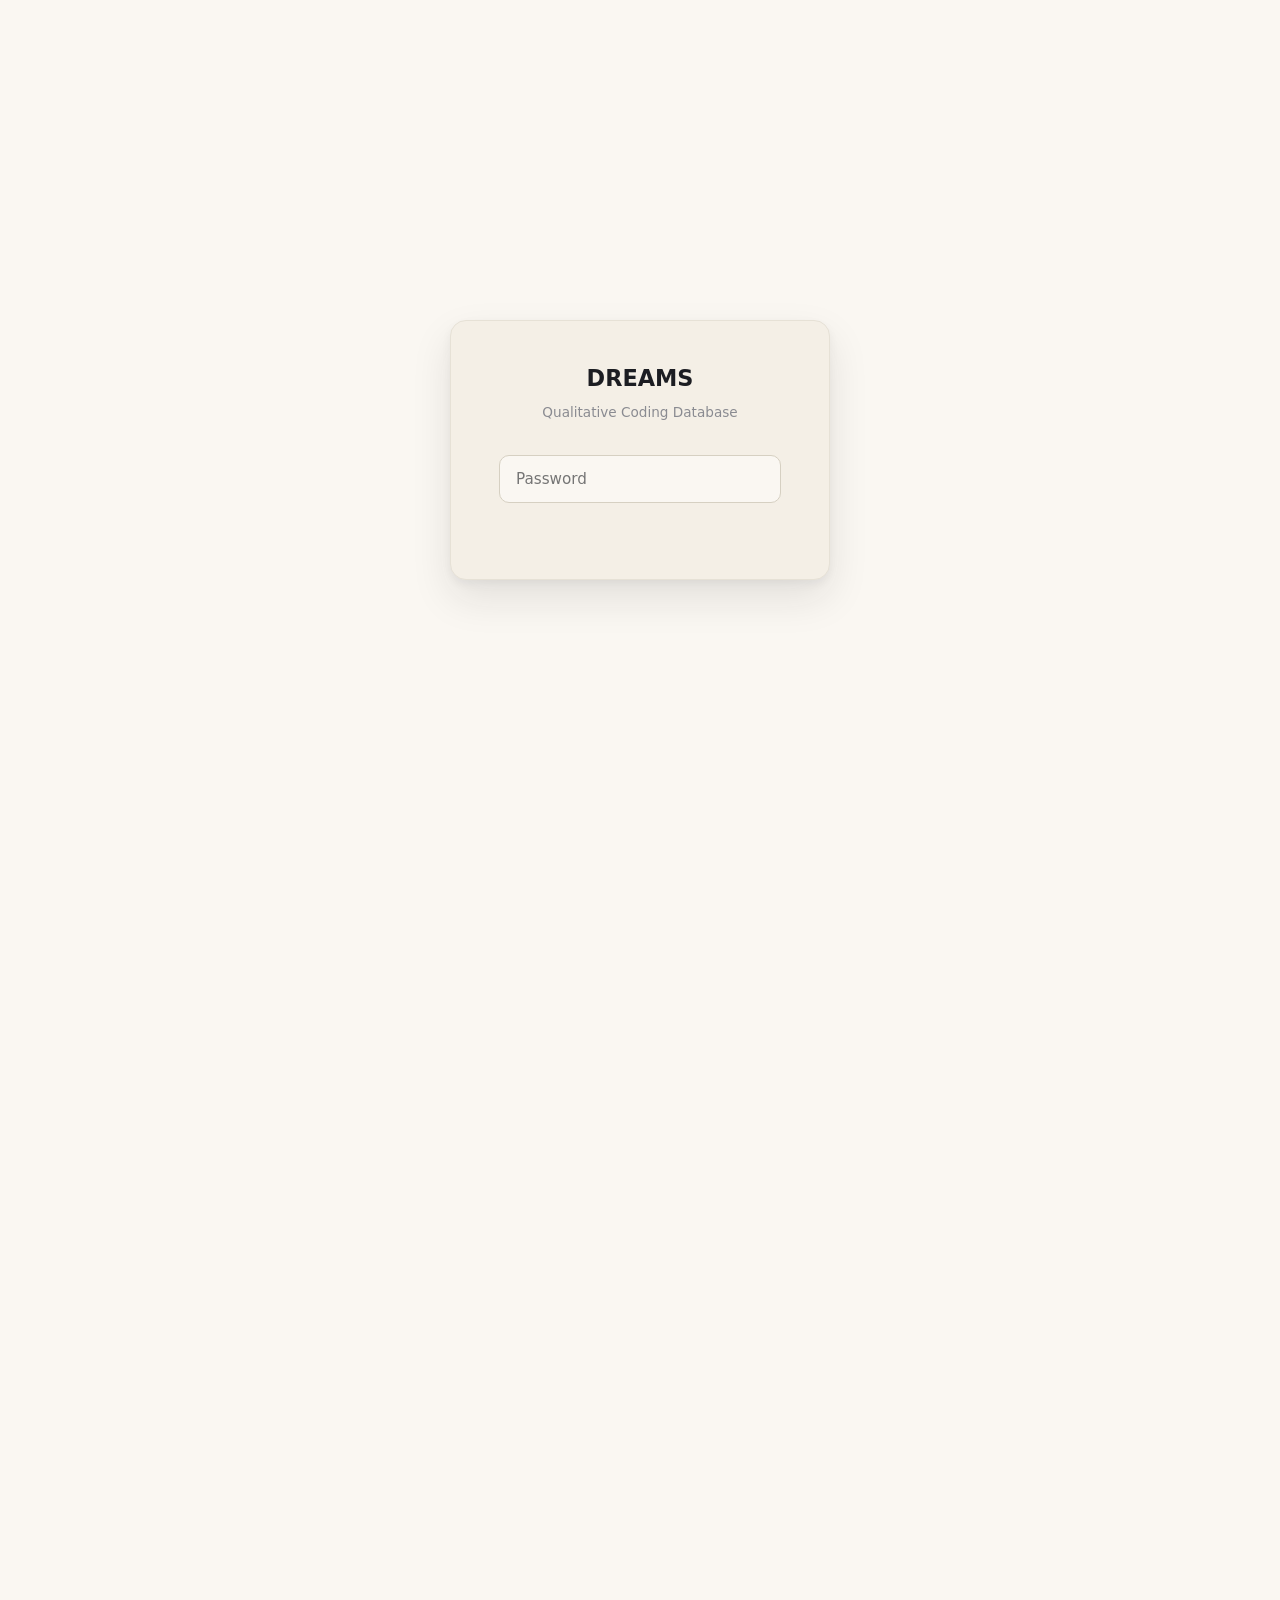
==== commit abaa1ac4: "Coding session — 703 in-scope quotes, 873 total rows. Nursing screener 512/655 seen Co-Authored-By: " ====
--- a/qualitative/index.html
+++ b/qualitative/index.html
@@ -1170,7 +1170,7 @@
 </div>
 
 <!-- ===== Embedded data (fallback when fetch fails) ===== -->
-<script id="embedded-data" type="application/json">[{"id":1,"source_file":"MDZ23-Medical-003-2023-06-02-1834.txt","patient":"MDZ23","arm":"MDZ","day":"Day0","discipline":"Medical","quote":"Substantial deterioration with [patient] experiencing some breathing distress, asking for help","theme":"Nature of Observed Distress","stream":"staff","status":"in_scope","theme_date":"2026-07-23","code":"Symptom Control","subcode":"Breathing distress"},{"id":2,"source_file":"MDZ23-Medical-003-2023-06-02-1834.txt","patient":"MDZ23","arm":"MDZ","day":"Day0","discipline":"Medical","quote":"Substantial deterioration with [patient] experiencing some breathing distress, asking for help","theme":"Nature of Observed Distress","stream":"staff","status":"in_scope","theme_date":"2026-07-23","code":"Communication","subcode":"Communicating needs"},{"id":3,"source_file":"MDZ23-Medical-003-2023-06-02-1834.txt","patient":"MDZ23","arm":"MDZ","day":"Day0","discipline":"Medical","quote":"Was normal earlier today without evidence of delirium, now fixated with some mild hyperactivity","theme":"Nature of Observed Distress","stream":"staff","status":"in_scope","theme_date":"2026-07-23","code":"Symptom Control","subcode":"Delirium"},{"id":5,"source_file":"MDZ9-Nursing-011-2022-03-30-1446.txt","patient":"MDZ9","arm":"MDZ","day":"Day1","discipline":"Nursing","quote":"Cognition: responding to voice, alert at times","theme":"Rousable or Responsive Communication","stream":"staff","status":"in_scope","theme_date":"2026-07-23","code":"Communication","subcode":"Responsive to voice"},{"id":10,"source_file":"MDZ25-Nursing-018-2023-07-16-1929.txt","patient":"MDZ25","arm":"MDZ","day":"Day2","discipline":"Nursing","quote":"Appears settled. Nil tenderness to left hip/flank when touching. Breakthrough morphine effect. Patient appears settled and sleeping at time of report.","theme":"Comfort through Deep Settling","stream":"staff","status":"in_scope","theme_date":"2026-07-23","code":"Patient-Centred Care","subcode":"Comfort - Apparent"},{"id":13,"source_file":"DXM23_PCA_Day_2_Form_1.txt","patient":"DXM23","arm":"DXM","day":"Day2","discipline":"PCA","quote":"She was frustrated with not being able to verbalise what she wanted, which was for her knees to be up. We got it in the end with slight nods or shaking the head.","theme":"Rousable or Responsive Communication","stream":"family (PCA)","status":"in_scope","theme_date":"2026-07-23","code":"Communication","subcode":"Difficulty communicating"},{"id":14,"source_file":"DXM23_PCA_Day_2_Form_1.txt","patient":"DXM23","arm":"DXM","day":"Day2","discipline":"PCA","quote":"She pointed/rubbed her throat and confirmed she was sore.","theme":"Rousable or Responsive Communication","stream":"family (PCA)","status":"in_scope","theme_date":"2026-07-23","code":"Communication","subcode":"Communicating needs"},{"id":15,"source_file":"DXM23_PCA_Day_2_Form_1.txt","patient":"DXM23","arm":"DXM","day":"Day2","discipline":"PCA","quote":"She had two small periods of agitation, both due to discomfort.","theme":"Nature of Observed Distress","stream":"family (PCA)","status":"in_scope","theme_date":"2026-07-23","code":"Symptom Control","subcode":"Agitation"},{"id":16,"source_file":"DXM23_PCA_Day_2_Form_1.txt","patient":"DXM23","arm":"DXM","day":"Day2","discipline":"PCA","quote":"Mum had a mostly restful day.","theme":"Comfort through Deep Settling","stream":"family (PCA)","status":"in_scope","theme_date":"2026-07-23","code":"Symptom Control","subcode":"Comfort achieved"},{"id":17,"source_file":"DXM23_PCA_Day_2_Form_1.txt","patient":"DXM23","arm":"DXM","day":"Day2","discipline":"PCA","quote":"She had tears in her eyes and looked sad.","theme":"Comfort through Preserved Awareness","stream":"family (PCA)","status":"in_scope","theme_date":"2026-07-23","code":"Symptom Control","subcode":"Psychological distress"},{"id":18,"source_file":"DXM23_PCA_Day_2_Form_1.txt","patient":"DXM23","arm":"DXM","day":"Day2","discipline":"PCA","quote":"I offered a wet swab for her to suck and it helped a lot.","theme":"Comfort through Preserved Awareness","stream":"family (PCA)","status":"in_scope","theme_date":"2026-07-23","code":"Family","subcode":"Family providing care"},{"id":19,"source_file":"MDZ16-Nursing-013-2022-08-07-0354.txt","patient":"MDZ16","arm":"MDZ","day":"Day0","discipline":"Nursing","quote":"RASS-PAL score = -5 (Not Rousable). No response to voice or stimulation by light touch.","theme":"Comfort through Deep Settling","stream":"staff","status":"in_scope","theme_date":"2026-07-23","code":"Communication","subcode":"Non-responsive"},{"id":20,"source_file":"MDZ16-Nursing-013-2022-08-07-0354.txt","patient":"MDZ16","arm":"MDZ","day":"Day0","discipline":"Nursing","quote":"[patient] appears comfortable.","theme":"Comfort through Deep Settling","stream":"staff","status":"in_scope","theme_date":"2026-07-23","code":"Symptom Control","subcode":"Comfort achieved"},{"id":23,"source_file":"MDZ21-Nursing-015-2023-03-01-0509.txt","patient":"MDZ21","arm":"MDZ","day":"Day1","discipline":"Nursing","quote":"Patient is in terminal stage, unconscious","theme":"Comfort through Deep Settling","stream":"staff","status":"in_scope","theme_date":"2026-07-23","code":"Communication","subcode":"Non-responsive"},{"id":27,"source_file":"DXM3_PCA_Day_1_Form_1.txt","patient":"DXM3","arm":"DXM","day":"Day1","discipline":"PCA","quote":"Shaking rapidly for 5 minutes, legs and body.","theme":"Nature of Observed Distress","stream":"family (PCA)","status":"in_scope","theme_date":"2026-07-23","code":"Symptom Control","subcode":"Agitation"},{"id":33,"source_file":"DXM19-Nursing-013-2022-12-22-1134.txt","patient":"DXM19","arm":"DXM","day":"Day2","discipline":"Nursing","quote":"Eyes open to gentle touch, however eyes closed quickly back. Pt not engaging with staff verbally.","theme":"Rousable or Responsive Communication","stream":"staff","status":"in_scope","theme_date":"2026-07-23","code":"Communication","subcode":"Responsive to touch"},{"id":34,"source_file":"DXM19-Nursing-013-2022-12-22-1134.txt","patient":"DXM19","arm":"DXM","day":"Day2","discipline":"Nursing","quote":"Pt appeared comfortable and settled. Nil breakthrough required at time of report. Nil facial grimacing, nil signs of pain or agitation. Pt settled.","theme":"Comfort through Deep Settling","stream":"staff","status":"in_scope","theme_date":"2026-07-23","code":"Symptom Control","subcode":"Comfort achieved"},{"id":36,"source_file":"DXM3-Nursing-009-2021-06-05-1227.txt","patient":"DXM3","arm":"DXM","day":"Day1","discipline":"Nursing","quote":"Rousable to voice and/or touch. Able to answer short yes/no questions only.","theme":"Rousable or Responsive Communication","stream":"staff","status":"in_scope","theme_date":"2026-07-23","code":"Communication","subcode":"Responsive to voice"},{"id":37,"source_file":"DXM3-Nursing-009-2021-06-05-1227.txt","patient":"DXM3","arm":"DXM","day":"Day1","discipline":"Nursing","quote":"Able to answer short yes/no questions only. Occasional whispering of words.","theme":"Rousable or Responsive Communication","stream":"staff","status":"in_scope","theme_date":"2026-07-23","code":"Communication","subcode":"Limited verbal"},{"id":38,"source_file":"DXM3-Nursing-009-2021-06-05-1227.txt","patient":"DXM3","arm":"DXM","day":"Day1","discipline":"Nursing","quote":"Resting comfortably in bed ATOR.","theme":"Comfort through Deep Settling","stream":"staff","status":"in_scope","theme_date":"2026-07-23","code":"Symptom Control","subcode":"Comfort achieved"},{"id":43,"source_file":"DXM19-Nursing-005-2022-12-20-2006.txt","patient":"DXM19","arm":"DXM","day":"DayMinus1","discipline":"Nursing","quote":"Pt alert, at times answering questions appropriately.","theme":"Rousable or Responsive Communication","stream":"staff","status":"in_scope","theme_date":"2026-07-23","code":"Communication","subcode":"Verbal"},{"id":44,"source_file":"DXM19-Nursing-005-2022-12-20-2006.txt","patient":"DXM19","arm":"DXM","day":"DayMinus1","discipline":"Nursing","quote":"Pt orientated to person, not orientated to place or time. Pt pleasantly confused, cooperative with care.","theme":"Comfort through Preserved Awareness","stream":"staff","status":"in_scope","theme_date":"2026-07-23","code":"Symptom Control","subcode":"Delirium"},{"id":47,"source_file":"DXM19-Nursing-005-2022-12-20-2006.txt","patient":"DXM19","arm":"DXM","day":"DayMinus1","discipline":"Nursing","quote":"Pt in good spirits this evening, happy to see all their family.","theme":"Rousable or Responsive Communication","stream":"staff","status":"in_scope","theme_date":"2026-07-23","code":"Patient-Centred Care","subcode":"Emotional wellbeing"},{"id":48,"source_file":"DXM11-Nursing-023-2022-05-09-1833.txt","patient":"DXM11","arm":"DXM","day":"Day1","discipline":"Nursing","quote":"Pt unresponsive to verbal stimuli or when repositioned in bed.","theme":"Comfort through Deep Settling","stream":"staff","status":"in_scope","theme_date":"2026-07-23","code":"Communication","subcode":"Non-responsive"},{"id":51,"source_file":"DXM11-Nursing-023-2022-05-09-1833.txt","patient":"DXM11","arm":"DXM","day":"Day1","discipline":"Nursing","quote":"Settled evening. Nil distress observed.","theme":"Comfort through Deep Settling","stream":"staff","status":"in_scope","theme_date":"2026-07-23","code":"Patient-Centred Care","subcode":"Comfort - Apparent"},{"id":53,"source_file":"DXM8-Nursing-012-2021-12-31-0502.txt","patient":"DXM8","arm":"DXM","day":"Day0","discipline":"Nursing","quote":"Remains unresponsive.","theme":"Comfort through Deep Settling","stream":"staff","status":"in_scope","theme_date":"2026-07-23","code":"Communication","subcode":"Non-responsive"},{"id":58,"source_file":"DXM23-Nursing-007-2023-05-17-1931.txt","patient":"DXM23","arm":"DXM","day":"DayMinus1","discipline":"Nursing","quote":"Pt c/o pain waving hand over throat and stating she feels terrible.","theme":"Rousable or Responsive Communication","stream":"staff","status":"in_scope","theme_date":"2026-07-23","code":"Communication","subcode":"Communicating needs"},{"id":60,"source_file":"DXM4-Medical-008-2021-07-09-1546.txt","patient":"DXM4","arm":"DXM","day":"Day2","discipline":"Medical","quote":"Nil response to verbal stimuli.","theme":"Comfort through Deep Settling","stream":"staff","status":"in_scope","theme_date":"2026-07-23","code":"Communication","subcode":"Non-responsive"},{"id":61,"source_file":"DXM4-Medical-008-2021-07-09-1546.txt","patient":"DXM4","arm":"DXM","day":"Day2","discipline":"Medical","quote":"[patient] resting comfortably. No breakthroughs required.","theme":"Comfort through Deep Settling","stream":"staff","status":"in_scope","theme_date":"2026-07-23","code":"Symptom Control","subcode":"Comfort achieved"},{"id":63,"source_file":"MDZ24_PCA_Day_0_Form_1.txt","patient":"MDZ24","arm":"MDZ","day":"Day0","discipline":"PCA","quote":"Seems to be at ease.","theme":"Comfort through Deep Settling","stream":"family (PCA)","status":"in_scope","theme_date":"2026-07-23","code":"Patient-Centred Care","subcode":"Comfort - Apparent"},{"id":64,"source_file":"MDZ5-Medical-006-2021-07-01-0919.txt","patient":"MDZ5","arm":"MDZ","day":"Day1","discipline":"Medical","quote":"Sleeping soundly, RASS -5.","theme":"Comfort through Deep Settling","stream":"staff","status":"in_scope","theme_date":"2026-07-23","code":"Patient-Centred Care","subcode":"Comfort - Apparent"},{"id":65,"source_file":"MDZ5-Medical-006-2021-07-01-0919.txt","patient":"MDZ5","arm":"MDZ","day":"Day1","discipline":"Medical","quote":"Some intermittent rousability reported by family with eye flickering to conversation which they find comforting.","theme":"Rousable or Responsive Communication","stream":"staff","status":"in_scope","theme_date":"2026-07-23","code":"Communication","subcode":"Responsive to voice"},{"id":66,"source_file":"MDZ5-Medical-006-2021-07-01-0919.txt","patient":"MDZ5","arm":"MDZ","day":"Day1","discipline":"Medical","quote":"Report they are very happy with his care and that they feel he has been majority comfortable.","theme":"Comfort through Deep Settling","stream":"family (reported)","status":"in_scope","theme_date":"2026-07-23","code":"Family","subcode":"Family satisfaction with care"},{"id":68,"source_file":"MDZ5-Medical-006-2021-07-01-0919.txt","patient":"MDZ5","arm":"MDZ","day":"Day1","discipline":"Medical","quote":"They feel he has been majority comfortable.","theme":"Comfort through Deep Settling","stream":"staff","status":"in_scope","theme_date":"2026-07-23","code":"Patient-Centred Care","subcode":"Comfort - Apparent"},{"id":69,"source_file":"MDZ2-Nursing-003-2021-05-24-1423.txt","patient":"MDZ2","arm":"MDZ","day":"DayMinus1","discipline":"Nursing","quote":"Speaking in small sentences.","theme":"Rousable or Responsive Communication","stream":"staff","status":"in_scope","theme_date":"2026-07-23","code":"Communication","subcode":"Verbal"},{"id":70,"source_file":"MDZ2-Nursing-003-2021-05-24-1423.txt","patient":"MDZ2","arm":"MDZ","day":"DayMinus1","discipline":"Nursing","quote":"Pt alert orientated to time place and person and cooperative with care.","theme":"Rousable or Responsive Communication","stream":"staff","status":"in_scope","theme_date":"2026-07-23","code":"Symptom Control","subcode":"Cognition intact"},{"id":72,"source_file":"MDZ2-Nursing-003-2021-05-24-1423.txt","patient":"MDZ2","arm":"MDZ","day":"DayMinus1","discipline":"Nursing","quote":"Pt visited by family and cats this shift.","theme":"Comfort through Preserved Awareness","stream":"family (reported)","status":"in_scope","theme_date":"2026-07-23","code":"Family","subcode":"Family present"},{"id":73,"source_file":"MDZ2-Nursing-003-2021-05-24-1423.txt","patient":"MDZ2","arm":"MDZ","day":"DayMinus1","discipline":"Nursing","quote":"Pt remains in good spirits, nil concerns ATOR.","theme":"Rousable or Responsive Communication","stream":"staff","status":"in_scope","theme_date":"2026-07-23","code":"Patient-Centred Care","subcode":"Emotional wellbeing"},{"id":74,"source_file":"DXM16-Nursing-010-2022-11-05-0522.txt","patient":"DXM16","arm":"DXM","day":"DayMinus1","discipline":"Nursing","quote":"No longer orientated to time or place.","theme":"Nature of Observed Distress","stream":"staff","status":"in_scope","theme_date":"2026-07-23","code":"Symptom Control","subcode":"Delirium"},{"id":76,"source_file":"DXM23-Nursing-013-2023-05-18-2110.txt","patient":"DXM23","arm":"DXM","day":"Day1","discipline":"Nursing","quote":"Sleeping on and off but easy rousable.","theme":"Rousable or Responsive Communication","stream":"staff","status":"in_scope","theme_date":"2026-07-23","code":"Communication","subcode":"Responsive to voice"},{"id":78,"source_file":"DXM23-Nursing-013-2023-05-18-2110.txt","patient":"DXM23","arm":"DXM","day":"Day1","discipline":"Nursing","quote":"Very settled evening.","theme":"Comfort through Deep Settling","stream":"staff","status":"in_scope","theme_date":"2026-07-23","code":"Patient-Centred Care","subcode":"Comfort - Apparent"},{"id":79,"source_file":"MDZ10-Nursing-006-2022-04-18-1752.txt","patient":"MDZ10","arm":"MDZ","day":"Day1","discipline":"Nursing","quote":"Resting comfortably at time of report.","theme":"Comfort through Deep Settling","stream":"staff","status":"in_scope","theme_date":"2026-07-23","code":"Patient-Centred Care","subcode":"Comfort - Apparent"},{"id":80,"source_file":"MDZ26-Nursing-005-2023-08-18-0911.txt","patient":"MDZ26","arm":"MDZ","day":"DayMinus1","discipline":"Nursing","quote":"unsettled throughout bed wash, grimacing and not comfortable","theme":"Nature of Observed Distress","stream":"staff","status":"in_scope","theme_date":"2026-07-23","code":"Symptom Control","subcode":"Pain"},{"id":84,"source_file":"DXM23-Medical-005-2023-05-19-0727.txt","patient":"DXM23","arm":"DXM","day":"Day1","discipline":"Medical","quote":"Settled at time of call","theme":"Comfort through Deep Settling","stream":"staff","status":"in_scope","theme_date":"2026-07-23","code":"Symptom Control","subcode":"Comfort achieved"},{"id":90,"source_file":"MDZ6-Nursing-009-2021-07-03-1443.txt","patient":"MDZ6","arm":"MDZ","day":"Day2","discipline":"Nursing","quote":"Becoming restless and on asking states has pain","theme":"Nature of Observed Distress","stream":"staff","status":"in_scope","theme_date":"2026-07-23","code":"Symptom Control","subcode":"Agitation"},{"id":93,"source_file":"DXM1_PCA_Day_1_Form_1.txt","patient":"DXM1","arm":"DXM","day":"Day1","discipline":"PCA","quote":"still confused when waking, but a bit better","theme":"Comfort through Preserved Awareness","stream":"family (PCA)","status":"in_scope","theme_date":"2026-07-23","code":"Symptom Control","subcode":"Delirium"},{"id":99,"source_file":"DXM16-Nursing-017-2022-11-05-1831.txt","patient":"DXM16","arm":"DXM","day":"Day1","discipline":"Nursing","quote":"Asking staff what do I have to do","theme":"Rousable or Responsive Communication","stream":"staff","status":"in_scope","theme_date":"2026-07-23","code":"Symptom Control","subcode":"Psychological distress"},{"id":101,"source_file":"DXM10-Nursing-006-2022-04-19-0320.txt","patient":"DXM10","arm":"DXM","day":"DayMinus1","discipline":"Nursing","quote":"has been very vague when awake and communicating little with staff","theme":"Rousable or Responsive Communication","stream":"staff","status":"in_scope","theme_date":"2026-07-23","code":"Communication","subcode":"Confused"},{"id":105,"source_file":"MDZ23-Nursing-004-2023-06-02-0326.txt","patient":"MDZ23","arm":"MDZ","day":"DayMinus1","discipline":"Nursing","quote":"can be vague at times. mostly orientated","theme":"Rousable or Responsive Communication","stream":"staff","status":"in_scope","theme_date":"2026-07-23","code":"Communication","subcode":"Confused"},{"id":107,"source_file":"MDZ23-Nursing-004-2023-06-02-0326.txt","patient":"MDZ23","arm":"MDZ","day":"DayMinus1","discipline":"Nursing","quote":"Looks comfortable at time of report","theme":"Comfort through Deep Settling","stream":"staff","status":"in_scope","theme_date":"2026-07-23","code":"Patient-Centred Care","subcode":"Comfort - Apparent"},{"id":109,"source_file":"DXM11-Nursing-013-2022-05-08-2258.txt","patient":"DXM11","arm":"DXM","day":"Day0","discipline":"Nursing","quote":"alert - eyes open, able to nod and shake head to answer question","theme":"Rousable or Responsive Communication","stream":"staff","status":"in_scope","theme_date":"2026-07-23","code":"Communication","subcode":"Communicating needs"},{"id":114,"source_file":"MDZ18-Nursing-009-2022-10-14-1813.txt","patient":"MDZ18","arm":"MDZ","day":"Day0","discipline":"Nursing","quote":"Has been very settled","theme":"Comfort through Deep Settling","stream":"staff","status":"in_scope","theme_date":"2026-07-23","code":"Patient-Centred Care","subcode":"Comfort - Apparent"},{"id":116,"source_file":"DXM1-Nursing-003-2021-05-03-2136.txt","patient":"DXM1","arm":"DXM","day":"DayMinus1","discipline":"Nursing","quote":"continued to become extremely distressed and agitated. calling out and screaming. pt was distress by seeing things in his room pt seeing a little girl in his room and saying he was going to drown","theme":"Nature of Observed Distress","stream":"staff","status":"in_scope","theme_date":"2026-07-23","code":"Symptom Control","subcode":"Agitation"},{"id":117,"source_file":"DXM1-Nursing-003-2021-05-03-2136.txt","patient":"DXM1","arm":"DXM","day":"DayMinus1","discipline":"Nursing","quote":"continued to become extremely distressed and agitated. calling out and screaming. pt was distress by seeing things in his room pt seeing a little girl in his room and saying he was going to drown","theme":"Nature of Observed Distress","stream":"staff","status":"in_scope","theme_date":"2026-07-23","code":"Symptom Control","subcode":"Delirium"},{"id":119,"source_file":"DXM19-Nursing-004-2022-12-20-1810.txt","patient":"DXM19","arm":"DXM","day":"DayMinus1","discipline":"Nursing","quote":"pt trying to climb out of bed - could hear family trying to talk to pt from nurses station","theme":"Nature of Observed Distress","stream":"staff","status":"in_scope","theme_date":"2026-07-23","code":"Symptom Control","subcode":"Agitation"},{"id":120,"source_file":"DXM19-Nursing-004-2022-12-20-1810.txt","patient":"DXM19","arm":"DXM","day":"DayMinus1","discipline":"Nursing","quote":"pt trying to climb out of bed - could hear family trying to talk to pt from nurses station","theme":"Nature of Observed Distress","stream":"staff","status":"in_scope","theme_date":"2026-07-23","code":"Symptom Control","subcode":"Delirium"},{"id":126,"source_file":"MDZ22-Nursing-010-2023-05-02-2041.txt","patient":"MDZ22","arm":"MDZ","day":"DayMinus1","discipline":"Nursing","quote":"alert to voice at times","theme":"Rousable or Responsive Communication","stream":"staff","status":"in_scope","theme_date":"2026-07-23","code":"Communication","subcode":"Responsive to voice"},{"id":127,"source_file":"MDZ22-Nursing-010-2023-05-02-2041.txt","patient":"MDZ22","arm":"MDZ","day":"DayMinus1","discipline":"Nursing","quote":"plucking air/ agitated intervention required, very unsettled plucking the air moaning","theme":"Nature of Observed Distress","stream":"staff","status":"in_scope","theme_date":"2026-07-23","code":"Symptom Control","subcode":"Delirium"},{"id":129,"source_file":"MDZ22-Nursing-010-2023-05-02-2041.txt","patient":"MDZ22","arm":"MDZ","day":"DayMinus1","discipline":"Nursing","quote":"has become more settled towards end of evening","theme":"Comfort through Deep Settling","stream":"staff","status":"in_scope","theme_date":"2026-07-23","code":"Symptom Control","subcode":"Comfort achieved"},{"id":130,"source_file":"MDZ24-Nursing-015-2023-06-13-1632.txt","patient":"MDZ24","arm":"MDZ","day":"Day1","discipline":"Nursing","quote":"unconscious","theme":"Comfort through Deep Settling","stream":"staff","status":"in_scope","theme_date":"2026-07-23","code":"Communication","subcode":"Non-responsive"},{"id":131,"source_file":"MDZ24-Nursing-015-2023-06-13-1632.txt","patient":"MDZ24","arm":"MDZ","day":"Day1","discipline":"Nursing","quote":"Appears comfortable at time of report","theme":"Comfort through Deep Settling","stream":"staff","status":"in_scope","theme_date":"2026-07-23","code":"Patient-Centred Care","subcode":"Comfort - Apparent"},{"id":133,"source_file":"DXM26-Nursing-018-2023-10-24-2057.txt","patient":"DXM26","arm":"DXM","day":"Day2","discipline":"Nursing","quote":"pleasant interactions with staff","theme":"Rousable or Responsive Communication","stream":"staff","status":"in_scope","theme_date":"2026-07-23","code":"Communication","subcode":"Verbal"},{"id":135,"source_file":"DXM26-Nursing-018-2023-10-24-2057.txt","patient":"DXM26","arm":"DXM","day":"Day2","discipline":"Nursing","quote":"settled no issues voiced","theme":"Comfort through Deep Settling","stream":"staff","status":"in_scope","theme_date":"2026-07-23","code":"Patient-Centred Care","subcode":"Comfort - Apparent"},{"id":136,"source_file":"DXM15-Nursing-006-2022-07-11-2157.txt","patient":"DXM15","arm":"DXM","day":"Day1","discipline":"Nursing","quote":"family is present able to pass on his need, Son staying tonight","theme":"Rousable or Responsive Communication","stream":"family (reported)","status":"in_scope","theme_date":"2026-07-23","code":"Family","subcode":"Family present"},{"id":137,"source_file":"DXM15-Nursing-006-2022-07-11-2157.txt","patient":"DXM15","arm":"DXM","day":"Day1","discipline":"Nursing","quote":"Patient was alert on the early shift but has been unresponsive in the evening","theme":"Rousable or Responsive Communication","stream":"staff","status":"in_scope","theme_date":"2026-07-23","code":"Communication","subcode":"Change in responsiveness"},{"id":138,"source_file":"DXM24-Nursing-008-2023-06-13-1639.txt","patient":"DXM24","arm":"DXM","day":"Day1","discipline":"Nursing","quote":"Intermittently waking for short periods","theme":"Comfort through Preserved Awareness","stream":"staff","status":"in_scope","theme_date":"2026-07-23","code":"Communication","subcode":"Minimally responsive"},{"id":141,"source_file":"MDZ18-Medical-004-2022-10-15-0912.txt","patient":"MDZ18","arm":"MDZ","day":"Day0","discipline":"Medical","quote":"Outside of grimacing appears very comfortable","theme":"Comfort through Deep Settling","stream":"staff","status":"in_scope","theme_date":"2026-07-23","code":"Patient-Centred Care","subcode":"Comfort - Apparent"},{"id":143,"source_file":"DXM6-Medical-006-2021-08-30-1529.txt","patient":"DXM6","arm":"DXM","day":"Day1","discipline":"Medical","quote":"particularly distressed overnight. Fear behaviour w/r/t dark?","theme":"Nature of Observed Distress","stream":"staff","status":"in_scope","theme_date":"2026-07-23","code":"Symptom Control","subcode":"Anxiety"},{"id":145,"source_file":"DXM6-Medical-006-2021-08-30-1529.txt","patient":"DXM6","arm":"DXM","day":"Day1","discipline":"Medical","quote":"happy with [patient]'s comfort at the moment","theme":"Comfort through Deep Settling","stream":"family (reported)","status":"in_scope","theme_date":"2026-07-23","code":"Family","subcode":"Family satisfaction with care"},{"id":148,"source_file":"MDZ14_PCA_Day_0_Form_1.txt","patient":"MDZ14","arm":"MDZ","day":"Day0","discipline":"PCA","quote":"Restlessness when awake","theme":"Comfort through Preserved Awareness","stream":"family (PCA)","status":"in_scope","theme_date":"2026-07-23","code":"Symptom Control","subcode":"Agitation"},{"id":149,"source_file":"MDZ14_PCA_Day_0_Form_1.txt","patient":"MDZ14","arm":"MDZ","day":"Day0","discipline":"PCA","quote":"When sleeping, very comfortable, raising eyebrows now and then","theme":"Comfort through Preserved Awareness","stream":"family (PCA)","status":"in_scope","theme_date":"2026-07-23","code":"Patient-Centred Care","subcode":"Comfort - Apparent"},{"id":150,"source_file":"MDZ14_PCA_Day_0_Form_1.txt","patient":"MDZ14","arm":"MDZ","day":"Day0","discipline":"PCA","quote":"raising and lowering of eyebrows","theme":"Rousable or Responsive Communication","stream":"family (PCA)","status":"in_scope","theme_date":"2026-07-23","code":"Communication","subcode":"Non-verbal"},{"id":151,"source_file":"DXM23-Nursing-020-2023-05-19-0549.txt","patient":"DXM23","arm":"DXM","day":"Day1","discipline":"Nursing","quote":"M expressed concern her mother was unsettled and frowning. felt [patient] had woken in a panic but had since settled","theme":"Nature of Observed Distress","stream":"family (reported)","status":"in_scope","theme_date":"2026-07-23","code":"Family","subcode":"Family concern"},{"id":152,"source_file":"DXM23-Nursing-020-2023-05-19-0549.txt","patient":"DXM23","arm":"DXM","day":"Day1","discipline":"Nursing","quote":"when asked if she was fearful she nodded her head","theme":"Rousable or Responsive Communication","stream":"staff","status":"in_scope","theme_date":"2026-07-23","code":"Symptom Control","subcode":"Anxiety"},{"id":154,"source_file":"DXM23-Nursing-020-2023-05-19-0549.txt","patient":"DXM23","arm":"DXM","day":"Day1","discipline":"Nursing","quote":"staff in agreement during time in room [patient] appeared to be comfortable and showed nil signs of any distress","theme":"Comfort through Deep Settling","stream":"family (reported)","status":"in_scope","theme_date":"2026-07-23","code":"Family","subcode":"Family supported"},{"id":155,"source_file":"MDZ6-Nursing-004-2021-07-02-0406.txt","patient":"MDZ6","arm":"MDZ","day":"DayMinus1","discipline":"Nursing","quote":"confused overnight and constantly trying to climb out of bed","theme":"Nature of Observed Distress","stream":"staff","status":"in_scope","theme_date":"2026-07-23","code":"Symptom Control","subcode":"Delirium"},{"id":156,"source_file":"DXM26-Nursing-017-2023-10-24-1300.txt","patient":"DXM26","arm":"DXM","day":"Day2","discipline":"Nursing","quote":"pleasant interactions with staff","theme":"Rousable or Responsive Communication","stream":"staff","status":"in_scope","theme_date":"2026-07-23","code":"Communication","subcode":"Verbal"},{"id":158,"source_file":"MDZ15-Medical-004-2022-07-22-0944.txt","patient":"MDZ15","arm":"MDZ","day":"Day0","discipline":"Medical","quote":"Inattentive and unresponsive. Unable to obey commands","theme":"Comfort through Deep Settling","stream":"staff","status":"in_scope","theme_date":"2026-07-23","code":"Communication","subcode":"Non-responsive"},{"id":160,"source_file":"MDZ15-Medical-004-2022-07-22-0944.txt","patient":"MDZ15","arm":"MDZ","day":"Day0","discipline":"Medical","quote":"R hasn't witnessed any visual hallucinations, delusions or agitation this morning or yesterday afternoon","theme":"Comfort through Preserved Awareness","stream":"family (reported)","status":"in_scope","theme_date":"2026-07-23","code":"Family","subcode":"Family present"},{"id":161,"source_file":"MDZ15-Medical-004-2022-07-22-0944.txt","patient":"MDZ15","arm":"MDZ","day":"Day0","discipline":"Medical","quote":"Terminal agitation and delirium","theme":"Nature of Observed Distress","stream":"staff","status":"in_scope","theme_date":"2026-07-23","code":"Symptom Control","subcode":"Delirium"},{"id":162,"source_file":"MDZ4-Nursing-008-2021-06-25-1516.txt","patient":"MDZ4","arm":"MDZ","day":"Day2","discipline":"Nursing","quote":"Patient is drowsy, confused and disorientated at times during the shift but was easily redirected. Conversation at times showed that [patient]'s thoughts were confused, although he was easily redirected to the present","theme":"Comfort through Preserved Awareness","stream":"staff","status":"in_scope","theme_date":"2026-07-23","code":"Symptom Control","subcode":"Delirium"},{"id":163,"source_file":"MDZ4-Nursing-008-2021-06-25-1516.txt","patient":"MDZ4","arm":"MDZ","day":"Day2","discipline":"Nursing","quote":"drowsy but waking to voice","theme":"Rousable or Responsive Communication","stream":"staff","status":"in_scope","theme_date":"2026-07-23","code":"Communication","subcode":"Responsive to voice"},{"id":164,"source_file":"MDZ4-Nursing-008-2021-06-25-1516.txt","patient":"MDZ4","arm":"MDZ","day":"Day2","discipline":"Nursing","quote":"settled and rested this shift","theme":"Comfort through Deep Settling","stream":"staff","status":"in_scope","theme_date":"2026-07-23","code":"Symptom Control","subcode":"Comfort achieved"},{"id":166,"source_file":"DXM15-Nursing-009-2022-07-12-2109.txt","patient":"DXM15","arm":"DXM","day":"Day2","discipline":"Nursing","quote":"settled in this evening no indication of distress or agitation since last breakthrough","theme":"Comfort through Deep Settling","stream":"staff","status":"in_scope","theme_date":"2026-07-23","code":"Symptom Control","subcode":"Comfort achieved"},{"id":168,"source_file":"DXM15-Nursing-009-2022-07-12-2109.txt","patient":"DXM15","arm":"DXM","day":"Day2","discipline":"Nursing","quote":"Patient continue to be unresponsive","theme":"Comfort through Deep Settling","stream":"staff","status":"in_scope","theme_date":"2026-07-23","code":"Communication","subcode":"Non-responsive"},{"id":169,"source_file":"DXM6-Medical-011-2021-08-31-1955.txt","patient":"DXM6","arm":"DXM","day":"Day2","discipline":"Medical","quote":"patient agitated, request for clonazepam on prn in order to give sooner than 8pm","theme":"Nature of Observed Distress","stream":"staff","status":"in_scope","theme_date":"2026-07-23","code":"Symptom Control","subcode":"Agitation"},{"id":171,"source_file":"MDZ2-Nursing-013-2021-05-27-1818.txt","patient":"MDZ2","arm":"MDZ","day":"Day2","discipline":"Nursing","quote":"Pt unresponsive not orientated to time place and person","theme":"Comfort through Deep Settling","stream":"staff","status":"in_scope","theme_date":"2026-07-23","code":"Communication","subcode":"Non-responsive"},{"id":174,"source_file":"MDZ20-Nursing-010-2023-02-27-0321.txt","patient":"MDZ20","arm":"MDZ","day":"Day1","discipline":"Nursing","quote":"Nil verbal interaction. Assumed pt is not orientated","theme":"Comfort through Deep Settling","stream":"staff","status":"in_scope","theme_date":"2026-07-23","code":"Communication","subcode":"Non-responsive"},{"id":176,"source_file":"MDZ20-Nursing-010-2023-02-27-0321.txt","patient":"MDZ20","arm":"MDZ","day":"Day1","discipline":"Nursing","quote":"Pt not in distress. Appears settled and comfortable at time of report","theme":"Comfort through Deep Settling","stream":"staff","status":"in_scope","theme_date":"2026-07-23","code":"Symptom Control","subcode":"Comfort achieved"},{"id":181,"source_file":"DXM8-Nursing-006-2021-12-29-1750.txt","patient":"DXM8","arm":"DXM","day":"DayMinus1","discipline":"Nursing","quote":"Pt alert and cooperative with care, when spoken too","theme":"Rousable or Responsive Communication","stream":"staff","status":"in_scope","theme_date":"2026-07-23","code":"Communication","subcode":"Responsive to voice"},{"id":183,"source_file":"MDZ14-Nursing-011-2022-07-19-1828.txt","patient":"MDZ14","arm":"MDZ","day":"Day1","discipline":"Nursing","quote":"non-responsive","theme":"Comfort through Deep Settling","stream":"staff","status":"in_scope","theme_date":"2026-07-23","code":"Communication","subcode":"Non-responsive"},{"id":186,"source_file":"DXM3_PCA_Day_-1_Form_1.txt","patient":"DXM3","arm":"DXM","day":"DayMinus1","discipline":"PCA","quote":"not being able to communicate well","theme":"Rousable or Responsive Communication","stream":"family (PCA)","status":"in_scope","theme_date":"2026-07-23","code":"Communication","subcode":"Difficulty communicating"},{"id":187,"source_file":"DXM3_PCA_Day_-1_Form_1.txt","patient":"DXM3","arm":"DXM","day":"DayMinus1","discipline":"PCA","quote":"confusion/hallucinating","theme":"Nature of Observed Distress","stream":"family (PCA)","status":"in_scope","theme_date":"2026-07-23","code":"Symptom Control","subcode":"Delirium"},{"id":188,"source_file":"DXM3_PCA_Day_-1_Form_1.txt","patient":"DXM3","arm":"DXM","day":"DayMinus1","discipline":"PCA","quote":"Frustration at being so tired","theme":"Rousable or Responsive Communication","stream":"family (PCA)","status":"in_scope","theme_date":"2026-07-23","code":"Symptom Control","subcode":"Fatigue"},{"id":189,"source_file":"DXM5-Nursing-012-2021-08-23-1832.txt","patient":"DXM5","arm":"DXM","day":"Day1","discipline":"Nursing","quote":"unresponsive, eyes open at times","theme":"Comfort through Deep Settling","stream":"staff","status":"in_scope","theme_date":"2026-07-23","code":"Communication","subcode":"Non-responsive"},{"id":192,"source_file":"DXM8-Nursing-010-2021-12-30-1410.txt","patient":"DXM8","arm":"DXM","day":"Day0","discipline":"Nursing","quote":"Non rousable, sleeping with eyes open","theme":"Comfort through Deep Settling","stream":"staff","status":"in_scope","theme_date":"2026-07-23","code":"Communication","subcode":"Non-responsive"},{"id":195,"source_file":"DXM10-Nursing-009-2022-04-19-1326.txt","patient":"DXM10","arm":"DXM","day":"DayMinus1","discipline":"Nursing","quote":"pt alert and confused","theme":"Rousable or Responsive Communication","stream":"staff","status":"in_scope","theme_date":"2026-07-23","code":"Symptom Control","subcode":"Delirium"},{"id":199,"source_file":"DXM10-Nursing-009-2022-04-19-1326.txt","patient":"DXM10","arm":"DXM","day":"DayMinus1","discipline":"Nursing","quote":"pt not distressed; reassurance provided","theme":"Comfort through Preserved Awareness","stream":"staff","status":"in_scope","theme_date":"2026-07-23","code":"Patient-Centred Care","subcode":"Comfort - Apparent"},{"id":202,"source_file":"DXM12-Medical-013-2022-06-17-1611.txt","patient":"DXM12","arm":"DXM","day":"Day0","discipline":"Medical","quote":"able to respond briefly to questions","theme":"Rousable or Responsive Communication","stream":"staff","status":"in_scope","theme_date":"2026-07-23","code":"Communication","subcode":"Responsive to voice"},{"id":203,"source_file":"DXM3-Nursing-016-2021-06-06-2020.txt","patient":"DXM3","arm":"DXM","day":"Day2","discipline":"Nursing","quote":"Wife in attendance until after lunch, happy IDC is back in","theme":"Comfort through Deep Settling","stream":"family (reported)","status":"in_scope","theme_date":"2026-07-23","code":"Family","subcode":"Family present"},{"id":204,"source_file":"DXM3-Nursing-016-2021-06-06-2020.txt","patient":"DXM3","arm":"DXM","day":"Day2","discipline":"Nursing","quote":"Non responsive this afternoon, non purposeful movements when repositioned","theme":"Comfort through Deep Settling","stream":"staff","status":"in_scope","theme_date":"2026-07-23","code":"Communication","subcode":"Non-responsive"},{"id":207,"source_file":"DXM16-Nursing-007-2022-11-04-1335.txt","patient":"DXM16","arm":"DXM","day":"DayMinus1","discipline":"Nursing","quote":"patient awake when staff were with the patient","theme":"Rousable or Responsive Communication","stream":"staff","status":"in_scope","theme_date":"2026-07-23","code":"Communication","subcode":"Responsive to voice"},{"id":208,"source_file":"DXM16-Nursing-007-2022-11-04-1335.txt","patient":"DXM16","arm":"DXM","day":"DayMinus1","discipline":"Nursing","quote":"patient confused in conversation and drifted back off to sleep within the conversation","theme":"Comfort through Preserved Awareness","stream":"staff","status":"in_scope","theme_date":"2026-07-23","code":"Symptom Control","subcode":"Delirium"},{"id":209,"source_file":"MDZ20-Nursing-012-2023-02-27-1341.txt","patient":"MDZ20","arm":"MDZ","day":"Day2","discipline":"Nursing","quote":"Patient was reaching his hands in the air and grimacing on his face","theme":"Nature of Observed Distress","stream":"staff","status":"in_scope","theme_date":"2026-07-23","code":"Symptom Control","subcode":"Agitation"},{"id":211,"source_file":"MDZ13-Nursing-005-2022-07-01-1232.txt","patient":"MDZ13","arm":"MDZ","day":"Day0","discipline":"Nursing","quote":"Pt becoming more unresponsive and talking much less","theme":"Rousable or Responsive Communication","stream":"staff","status":"in_scope","theme_date":"2026-07-23","code":"Communication","subcode":"Change in responsiveness"},{"id":215,"source_file":"MDZ16-Medical-002-2022-08-05-1709.txt","patient":"MDZ16","arm":"MDZ","day":"DayMinus1","discipline":"Medical","quote":"Daughter reports that secretions/moist breathing improved from yesterday","theme":"Comfort through Deep Settling","stream":"family (reported)","status":"in_scope","theme_date":"2026-07-23","code":"Family","subcode":"Family discussion"},{"id":216,"source_file":"MDZ16-Medical-002-2022-08-05-1709.txt","patient":"MDZ16","arm":"MDZ","day":"DayMinus1","discipline":"Medical","quote":"Feeling well. Denies pain. Denies SOB. Denies nausea","theme":"Rousable or Responsive Communication","stream":"staff","status":"in_scope","theme_date":"2026-07-23","code":"Patient-Centred Care","subcode":"Comfort - Self Report"},{"id":217,"source_file":"DXM11-Medical-005-2022-05-09-1632.txt","patient":"DXM11","arm":"DXM","day":"Day1","discipline":"Medical","quote":"Unresponsive. Currently appears comfortable","theme":"Comfort through Deep Settling","stream":"staff","status":"in_scope","theme_date":"2026-07-23","code":"Communication","subcode":"Non-responsive"},{"id":222,"source_file":"MDZ13_PCA_Day_0_Form_1.txt","patient":"MDZ13","arm":"MDZ","day":"Day0","discipline":"PCA","quote":"did indicate slight back pain this morning","theme":"Rousable or Responsive Communication","stream":"family (PCA)","status":"in_scope","theme_date":"2026-07-23","code":"Communication","subcode":"Communicating needs"},{"id":226,"source_file":"MDZ11-Nursing-003-2022-05-02-1933.txt","patient":"MDZ11","arm":"MDZ","day":"DayMinus1","discipline":"Nursing","quote":"pt remains alert and orientated","theme":"Rousable or Responsive Communication","stream":"staff","status":"in_scope","theme_date":"2026-07-23","code":"Communication","subcode":"Verbal"},{"id":228,"source_file":"MDZ11-Nursing-003-2022-05-02-1933.txt","patient":"MDZ11","arm":"MDZ","day":"DayMinus1","discipline":"Nursing","quote":"settled in good spirits","theme":"Comfort through Preserved Awareness","stream":"staff","status":"in_scope","theme_date":"2026-07-23","code":"Patient-Centred Care","subcode":"Comfort - Apparent"},{"id":230,"source_file":"MDZ26-Medical-006-2023-08-19-1007.txt","patient":"MDZ26","arm":"MDZ","day":"Day0","discipline":"Medical","quote":"reports [patient] seems very comfortable this am","theme":"Comfort through Deep Settling","stream":"family (reported)","status":"in_scope","theme_date":"2026-07-23","code":"Family","subcode":"Family satisfaction with care"},{"id":231,"source_file":"MDZ26-Medical-006-2023-08-19-1007.txt","patient":"MDZ26","arm":"MDZ","day":"Day0","discipline":"Medical","quote":"Breathing calm and well regulated. Face unlined. Does seem comfortable to external","theme":"Comfort through Deep Settling","stream":"staff","status":"in_scope","theme_date":"2026-07-23","code":"Patient-Centred Care","subcode":"Comfort - Apparent"},{"id":232,"source_file":"MDZ26-Medical-006-2023-08-19-1007.txt","patient":"MDZ26","arm":"MDZ","day":"Day0","discipline":"Medical","quote":"No rousability to voice or light touch noted","theme":"Comfort through Deep Settling","stream":"staff","status":"in_scope","theme_date":"2026-07-23","code":"Communication","subcode":"Non-responsive"},{"id":233,"source_file":"MDZ26-Medical-006-2023-08-19-1007.txt","patient":"MDZ26","arm":"MDZ","day":"Day0","discipline":"Medical","quote":"Saw priest prior to deterioration and rapid decompensation post - potential psychological relax per son","theme":"Comfort through Deep Settling","stream":"staff","status":"in_scope","theme_date":"2026-07-23","code":"Patient-Centred Care","subcode":"Emotional wellbeing"},{"id":234,"source_file":"MDZ10-Nursing-008-2022-04-19-0325.txt","patient":"MDZ10","arm":"MDZ","day":"Day1","discipline":"Nursing","quote":"Resting with eyes closed for long periods. Rouses to voice","theme":"Rousable or Responsive Communication","stream":"staff","status":"in_scope","theme_date":"2026-07-23","code":"Communication","subcode":"Responsive to voice"},{"id":236,"source_file":"DXM16-Nursing-006-2022-11-04-1241.txt","patient":"DXM16","arm":"DXM","day":"DayMinus1","discipline":"Nursing","quote":"patient attempting to climb out of bed, very agitated and distressed and confused in conversation","theme":"Nature of Observed Distress","stream":"staff","status":"in_scope","theme_date":"2026-07-23","code":"Symptom Control","subcode":"Delirium"},{"id":237,"source_file":"DXM16-Nursing-006-2022-11-04-1241.txt","patient":"DXM16","arm":"DXM","day":"DayMinus1","discipline":"Nursing","quote":"wife present and concerned about the patient","theme":"Nature of Observed Distress","stream":"family (reported)","status":"in_scope","theme_date":"2026-07-23","code":"Family","subcode":"Family concern"},{"id":241,"source_file":"MDZ18-Nursing-011-2022-10-15-0328.txt","patient":"MDZ18","arm":"MDZ","day":"Day0","discipline":"Nursing","quote":"RASS -3 Moderate sedation","theme":"Comfort through Preserved Awareness","stream":"staff","status":"in_scope","theme_date":"2026-07-23","code":"Communication","subcode":"Minimally responsive"},{"id":245,"source_file":"DXM17-Medical-001-2022-11-29-1202.txt","patient":"DXM17","arm":"DXM","day":"DayMinus1","discipline":"Medical","quote":"Unsettled overnight with confusion, poor sleep","theme":"Nature of Observed Distress","stream":"staff","status":"in_scope","theme_date":"2026-07-23","code":"Symptom Control","subcode":"Delirium"},{"id":246,"source_file":"DXM17-Medical-001-2022-11-29-1202.txt","patient":"DXM17","arm":"DXM","day":"DayMinus1","discipline":"Medical","quote":"Alert but drowsy, falling to sleep during review","theme":"Rousable or Responsive Communication","stream":"staff","status":"in_scope","theme_date":"2026-07-23","code":"Communication","subcode":"Change in responsiveness"},{"id":249,"source_file":"MDZ16-Nursing-015-2022-08-07-0458.txt","patient":"MDZ16","arm":"MDZ","day":"Day0","discipline":"Nursing","quote":"agitated and distressed post personal care","theme":"Nature of Observed Distress","stream":"staff","status":"in_scope","theme_date":"2026-07-23","code":"Symptom Control","subcode":"Agitation"},{"id":253,"source_file":"MDZ7-Medical-007-2021-09-16-1000.txt","patient":"MDZ7","arm":"MDZ","day":"Day1","discipline":"Medical","quote":"Comfortable","theme":"Comfort through Deep Settling","stream":"staff","status":"in_scope","theme_date":"2026-07-23","code":"Patient-Centred Care","subcode":"Comfort - Apparent"},{"id":254,"source_file":"MDZ7-Medical-007-2021-09-16-1000.txt","patient":"MDZ7","arm":"MDZ","day":"Day1","discipline":"Medical","quote":"Non responsive","theme":"Comfort through Deep Settling","stream":"staff","status":"in_scope","theme_date":"2026-07-23","code":"Communication","subcode":"Non-responsive"},{"id":256,"source_file":"DXM4-Medical-005-2021-07-08-1115.txt","patient":"DXM4","arm":"DXM","day":"Day1","discipline":"Medical","quote":"Explained to M that as [patient] is at the end of life, [patient] seems very relaxed and comfortable, good that he is not agitated and there's no laboured breathing. M asking about mouth being open - Dr L explained that it's the natural position of the mouth. Explained that the body and brain are shutting down. Explained that we will continue the syringe driver as is to keep [patient] comfortable","theme":"Comfort through Deep Settling","stream":"family (reported)","status":"in_scope","theme_date":"2026-07-23","code":"Family","subcode":"Family discussion"},{"id":257,"source_file":"DXM4-Medical-005-2021-07-08-1115.txt","patient":"DXM4","arm":"DXM","day":"Day1","discipline":"Medical","quote":"Resting comfortably","theme":"Comfort through Deep Settling","stream":"staff","status":"in_scope","theme_date":"2026-07-23","code":"Patient-Centred Care","subcode":"Comfort - Apparent"},{"id":258,"source_file":"DXM4-Medical-005-2021-07-08-1115.txt","patient":"DXM4","arm":"DXM","day":"Day1","discipline":"Medical","quote":"became really tense, seemed to be in pain","theme":"Nature of Observed Distress","stream":"family (reported)","status":"in_scope","theme_date":"2026-07-23","code":"Family","subcode":"Family concern"},{"id":260,"source_file":"DXM4-Medical-005-2021-07-08-1115.txt","patient":"DXM4","arm":"DXM","day":"Day1","discipline":"Medical","quote":"between 4:30PM and 7:30PM last night, [patient] opened his eyes for a brief moment about 4 times","theme":"Comfort through Preserved Awareness","stream":"staff","status":"in_scope","theme_date":"2026-07-23","code":"Communication","subcode":"Minimally responsive"},{"id":261,"source_file":"DXM7-Nursing-005-2021-11-24-2107.txt","patient":"DXM7","arm":"DXM","day":"Day0","discipline":"Nursing","quote":"became increasingly agitated and distressed at 2010hrs this evening. distressed and agitated pulling at syringe driver liners/bed rails","theme":"Nature of Observed Distress","stream":"staff","status":"in_scope","theme_date":"2026-07-23","code":"Symptom Control","subcode":"Agitation"},{"id":264,"source_file":"DXM7-Nursing-005-2021-11-24-2107.txt","patient":"DXM7","arm":"DXM","day":"Day0","discipline":"Nursing","quote":"Waited 15 minutes, [patient] still significantly distressed trying to pull himself up in bed. Very fearful, continuously saying help me, help me. reassurance given to both [patient] and daughter K","theme":"Nature of Observed Distress","stream":"staff","status":"in_scope","theme_date":"2026-07-23","code":"Symptom Control","subcode":"Agitation"},{"id":268,"source_file":"DXM7-Nursing-005-2021-11-24-2107.txt","patient":"DXM7","arm":"DXM","day":"Day0","discipline":"Nursing","quote":"continuously saying help me, help me","theme":"Rousable or Responsive Communication","stream":"staff","status":"in_scope","theme_date":"2026-07-23","code":"Communication","subcode":"Communicating needs"},{"id":273,"source_file":"DXM15-Nursing-012-2022-07-13-0613.txt","patient":"DXM15","arm":"DXM","day":"Day2","discipline":"Nursing","quote":"Many questions asked and nursing staff answered their questions as well as possible. Family concerned that the Dexmeditomidine in not the best fit for [patient] and would like to speak to the medical team as soon as possible this morning","theme":"Nature of Observed Distress","stream":"family (reported)","status":"in_scope","theme_date":"2026-07-23","code":"Family","subcode":"Family discussion"},{"id":275,"source_file":"DXM15-Nursing-012-2022-07-13-0613.txt","patient":"DXM15","arm":"DXM","day":"Day2","discipline":"Nursing","quote":"relaxing and looks as though he is drifting off to sleep then awakes, startled","theme":"Comfort through Preserved Awareness","stream":"staff","status":"in_scope","theme_date":"2026-07-23","code":"Symptom Control","subcode":"Myoclonus"},{"id":277,"source_file":"MDZ25-Nursing-011-2023-07-15-1312.txt","patient":"MDZ25","arm":"MDZ","day":"Day1","discipline":"Nursing","quote":"pt comfortable in a regency chair. pt's mood has been pleasant and talkative.","theme":"Rousable or Responsive Communication","stream":"staff","status":"in_scope","theme_date":"2026-07-23","code":"Patient-Centred Care","subcode":"Comfort - Apparent"},{"id":278,"source_file":"MDZ25-Nursing-011-2023-07-15-1312.txt","patient":"MDZ25","arm":"MDZ","day":"Day1","discipline":"Nursing","quote":"some confusion following directions when transferring or when staff needing pt to move. at times pt asking where she is and when she going home.","theme":"Nature of Observed Distress","stream":"staff","status":"in_scope","theme_date":"2026-07-23","code":"Symptom Control","subcode":"Delirium"},{"id":279,"source_file":"MDZ25-Nursing-011-2023-07-15-1312.txt","patient":"MDZ25","arm":"MDZ","day":"Day1","discipline":"Nursing","quote":"pt has been calm and co-operartive this shift.","theme":"Rousable or Responsive Communication","stream":"staff","status":"in_scope","theme_date":"2026-07-23","code":"Communication","subcode":"Verbal"},{"id":280,"source_file":"DXM25-Medical-004-2023-06-25-1050.txt","patient":"DXM25","arm":"DXM","day":"Day2","discipline":"Medical","quote":"Staff reporting good level of comfort and RASS.","theme":"Comfort through Deep Settling","stream":"staff","status":"in_scope","theme_date":"2026-07-23","code":"Patient-Centred Care","subcode":"Comfort - Apparent"},{"id":281,"source_file":"DXM25-Medical-004-2023-06-25-1050.txt","patient":"DXM25","arm":"DXM","day":"Day2","discipline":"Medical","quote":"On review [patient] was a little distressed but rapidly settling with reassurance.","theme":"Rousable or Responsive Communication","stream":"staff","status":"in_scope","theme_date":"2026-07-23","code":"Symptom Control","subcode":"Psychological distress"},{"id":282,"source_file":"DXM25-Medical-004-2023-06-25-1050.txt","patient":"DXM25","arm":"DXM","day":"Day2","discipline":"Medical","quote":"rapidly settling with reassurance from her daughters","theme":"Comfort through Deep Settling","stream":"family (reported)","status":"in_scope","theme_date":"2026-07-23","code":"Family","subcode":"Family providing care"},{"id":283,"source_file":"DXM25-Medical-004-2023-06-25-1050.txt","patient":"DXM25","arm":"DXM","day":"Day2","discipline":"Medical","quote":"they report first episode of panic and reassurance settling without pharmacology - like waking up with a bad dream?","theme":"Nature of Observed Distress","stream":"family (reported)","status":"in_scope","theme_date":"2026-07-23","code":"Family","subcode":"Family discussion"},{"id":284,"source_file":"DXM25-Medical-004-2023-06-25-1050.txt","patient":"DXM25","arm":"DXM","day":"Day2","discipline":"Medical","quote":"Settled within 2-3 minutes during observation.","theme":"Rousable or Responsive Communication","stream":"staff","status":"in_scope","theme_date":"2026-07-23","note":"RASS DR -2; interaction documented","code":"Communication","subcode":"Responsive to voice"},{"id":286,"source_file":"DXM25-Medical-004-2023-06-25-1050.txt","patient":"DXM25","arm":"DXM","day":"Day2","discipline":"Medical","quote":"Family happy with comfort at this stage.","theme":"Comfort through Deep Settling","stream":"family (reported)","status":"in_scope","theme_date":"2026-07-23","code":"Family","subcode":"Family satisfaction with care"},{"id":288,"source_file":"DXM14-Medical-002-2022-07-05-1129.txt","patient":"DXM14","arm":"DXM","day":"DayMinus1","discipline":"Medical","quote":"disturbed sleep and visual hallucinations","theme":"Nature of Observed Distress","stream":"staff","status":"in_scope","theme_date":"2026-07-23","code":"Symptom Control","subcode":"Delirium"},{"id":291,"source_file":"DXM6-Medical-002-2021-08-29-1414.txt","patient":"DXM6","arm":"DXM","day":"Day0","discipline":"Medical","quote":"Opening eyes and answering, but confused.","theme":"Rousable or Responsive Communication","stream":"staff","status":"in_scope","theme_date":"2026-07-23","code":"Symptom Control","subcode":"Delirium"},{"id":292,"source_file":"DXM6-Medical-002-2021-08-29-1414.txt","patient":"DXM6","arm":"DXM","day":"Day0","discipline":"Medical","quote":"Opening eyes and answering.","theme":"Rousable or Responsive Communication","stream":"staff","status":"in_scope","theme_date":"2026-07-23","code":"Communication","subcode":"Responsive to voice"},{"id":297,"source_file":"DXM26-Nursing-004-2023-10-22-1447.txt","patient":"DXM26","arm":"DXM","day":"DayMinus1","discipline":"Nursing","quote":"Patient pleasant and co operative with all nursing cares.","theme":"Rousable or Responsive Communication","stream":"staff","status":"in_scope","theme_date":"2026-07-23","code":"Patient-Centred Care","subcode":"Comfort - Apparent"},{"id":299,"source_file":"DXM20-Nursing-010-2023-01-22-0910.txt","patient":"DXM20","arm":"DXM","day":"Day0","discipline":"Nursing","quote":"currently still responding to voice and speaking occasional words in Croatian native language. not fully awake but has sustained awakening and is stimulated by voice","theme":"Rousable or Responsive Communication","stream":"staff","status":"in_scope","theme_date":"2026-07-23","code":"Communication","subcode":"Responsive to voice"},{"id":300,"source_file":"DXM20-Nursing-010-2023-01-22-0910.txt","patient":"DXM20","arm":"DXM","day":"Day0","discipline":"Nursing","quote":"she is not agitated or distress","theme":"Comfort through Deep Settling","stream":"staff","status":"in_scope","theme_date":"2026-07-23","code":"Patient-Centred Care","subcode":"Comfort - Apparent"},{"id":311,"source_file":"MDZ19-Nursing-010-2022-12-05-0523.txt","patient":"MDZ19","arm":"MDZ","day":"Day0","discipline":"Nursing","quote":"no visitors overnight - daughter called ward twice and was informed [patient] was very settled","theme":"Comfort through Deep Settling","stream":"family (reported)","status":"in_scope","theme_date":"2026-07-23","code":"Family","subcode":"No family present"},{"id":312,"source_file":"MDZ19-Nursing-010-2022-12-05-0523.txt","patient":"MDZ19","arm":"MDZ","day":"Day0","discipline":"Nursing","quote":"[patient] remains settled. [patient] was very settled.","theme":"Comfort through Deep Settling","stream":"staff","status":"in_scope","theme_date":"2026-07-23","code":"Patient-Centred Care","subcode":"Comfort - Apparent"},{"id":313,"source_file":"MDZ19-Nursing-010-2022-12-05-0523.txt","patient":"MDZ19","arm":"MDZ","day":"Day0","discipline":"Nursing","quote":"restless at times, calling out for staff, saying he needs to go home and wanting us to call his daughter to pick him up","theme":"Nature of Observed Distress","stream":"staff","status":"in_scope","theme_date":"2026-07-23","code":"Symptom Control","subcode":"Psychological distress"},{"id":319,"source_file":"MDZ1-Medical-006-2021-05-13-1848.txt","patient":"MDZ1","arm":"MDZ","day":"Day0","discipline":"Medical","quote":"d/w patient's brother. advised we were starting medication to help settle [patient], midazolam, and that she had already had several doses yesterday. advised he was aware she was deteriorating and that all the family are on board with keeping her comfortable.","theme":"Comfort through Deep Settling","stream":"family (reported)","status":"in_scope","theme_date":"2026-07-23","code":"Family","subcode":"Family discussion"},{"id":320,"source_file":"DXM21-Medical-001-2023-05-10-1102.txt","patient":"DXM21","arm":"DXM","day":"DayMinus1","discipline":"Medical","quote":"Appears otherwise comfortable","theme":"Comfort through Deep Settling","stream":"staff","status":"in_scope","theme_date":"2026-07-23","code":"Patient-Centred Care","subcode":"Comfort - Apparent"},{"id":321,"source_file":"DXM21-Medical-001-2023-05-10-1102.txt","patient":"DXM21","arm":"DXM","day":"DayMinus1","discipline":"Medical","quote":"Pain generalised - [patient] says she doens't want to \"be a sook\" re pain","theme":"Rousable or Responsive Communication","stream":"staff","status":"in_scope","theme_date":"2026-07-23","code":"Symptom Control","subcode":"Pain"},{"id":323,"source_file":"MDZ8-Medical-006-2022-03-16-0953.txt","patient":"MDZ8","arm":"MDZ","day":"Day0","discipline":"Medical","quote":"Interactive with MO","theme":"Rousable or Responsive Communication","stream":"staff","status":"in_scope","theme_date":"2026-07-23","code":"Communication","subcode":"Verbal"},{"id":324,"source_file":"MDZ8-Medical-006-2022-03-16-0953.txt","patient":"MDZ8","arm":"MDZ","day":"Day0","discipline":"Medical","quote":"?Terminal agitation","theme":"Nature of Observed Distress","stream":"staff","status":"in_scope","theme_date":"2026-07-23","code":"Symptom Control","subcode":"Delirium"},{"id":327,"source_file":"DXM2-Nursing-007-2021-06-02-0422.txt","patient":"DXM2","arm":"DXM","day":"Day1","discipline":"Nursing","quote":"[patient] has been sleeping all shift, I have not seen him awake.","theme":"Comfort through Deep Settling","stream":"staff","status":"in_scope","theme_date":"2026-07-23","code":"Communication","subcode":"Non-responsive"},{"id":328,"source_file":"MDZ3-Nursing-012-2021-06-12-1453.txt","patient":"MDZ3","arm":"MDZ","day":"Day2","discipline":"Nursing","quote":"has responded to family this afternoon, requesting some fluids","theme":"Rousable or Responsive Communication","stream":"staff","status":"in_scope","theme_date":"2026-08-06"},{"id":329,"source_file":"MDZ3-Nursing-012-2021-06-12-1453.txt","patient":"MDZ3","arm":"MDZ","day":"Day2","discipline":"Nursing","quote":"had some pain in which he expressed to family during repositioning","theme":"Rousable or Responsive Communication","stream":"staff","status":"in_scope","theme_date":"2026-08-06"},{"id":330,"source_file":"MDZ3-Nursing-012-2021-06-12-1453.txt","patient":"MDZ3","arm":"MDZ","day":"Day2","discipline":"Nursing","quote":"agitated this afternoon","theme":"Nature of Observed Distress","stream":"staff","status":"in_scope","theme_date":"2026-08-06"},{"id":331,"source_file":"DXM1-Nursing-008-2021-05-05-0454.txt","patient":"DXM1","arm":"DXM","day":"Day1","discipline":"Nursing","quote":"[patient] awake and able to tell me he had pain to his right shoulder","theme":"Rousable or Responsive Communication","stream":"staff","status":"in_scope","theme_date":"2026-08-06"},{"id":332,"source_file":"DXM1-Nursing-008-2021-05-05-0454.txt","patient":"DXM1","arm":"DXM","day":"Day1","discipline":"Nursing","quote":"[patient] heard calling out \"Help me\", he was settled back to sleep by the time nurse attended he was asleep again, this happened twice","theme":"Nature of Observed Distress","stream":"staff","status":"in_scope","theme_date":"2026-08-06","note":"Cross-coded: also Theme 2 (id 333) — distress event that self-resolved into settling"},{"id":333,"source_file":"DXM1-Nursing-008-2021-05-05-0454.txt","patient":"DXM1","arm":"DXM","day":"Day1","discipline":"Nursing","quote":"[patient] heard calling out \"Help me\", he was settled back to sleep by the time nurse attended he was asleep again, this happened twice","theme":"Comfort through Deep Settling","stream":"staff","status":"in_scope","theme_date":"2026-08-06","note":"Cross-coded: also Theme 3 (id 332) — self-settled without intervention"},{"id":334,"source_file":"MDZ12-Nursing-007-2022-06-17-0140.txt","patient":"MDZ12","arm":"MDZ","day":"Day-1","discipline":"Nursing","quote":"patient also agreeable to have his pyjama pants removed due to the oedema in abdomen and both legs","theme":"Comfort through Preserved Awareness","stream":"staff","status":"in_scope","theme_date":"2026-08-06"},{"id":335,"source_file":"DXM21-Nursing-005-2023-05-10-2110.txt","patient":"DXM21","arm":"DXM","day":"Day-1","discipline":"Nursing","quote":"[patient] got anxious about us not letting her drown","theme":"Nature of Observed Distress","stream":"staff","status":"in_scope","theme_date":"2026-08-06"},{"id":336,"source_file":"DXM18-Medical-002-2022-11-29-1223.txt","patient":"DXM18","arm":"DXM","day":"Day0","discipline":"Medical","quote":"Less responsive but still rousable","theme":"Rousable or Responsive Communication","stream":"staff","status":"in_scope","theme_date":"2026-08-06"},{"id":337,"source_file":"DXM9-Nursing-011-2022-02-18-1442.txt","patient":"DXM9","arm":"DXM","day":"Day2","discipline":"Nursing","quote":"[patient] sleeping all shift, rousable to voice. Able to whisper yes and no.","theme":"Rousable or Responsive Communication","stream":"staff","status":"in_scope","theme_date":"2026-08-06"},{"id":338,"source_file":"DXM9-Nursing-011-2022-02-18-1442.txt","patient":"DXM9","arm":"DXM","day":"Day2","discipline":"Nursing","quote":"Not opening eyes, rouseable to voice, whispers simple yes or no.","theme":"Rousable or Responsive Communication","stream":"staff","status":"in_scope","theme_date":"2026-08-06"},{"id":339,"source_file":"DXM13-Medical-003-2022-06-18-1336.txt","patient":"DXM13","arm":"DXM","day":"Day0","discipline":"Medical","quote":"diminishing responsiveness","theme":"Rousable or Responsive Communication","stream":"staff","status":"in_scope","theme_date":"2026-08-06"},{"id":340,"source_file":"DXM13-Medical-003-2022-06-18-1336.txt","patient":"DXM13","arm":"DXM","day":"Day0","discipline":"Medical","quote":"Some hyperactivity, profound inattention","theme":"Nature of Observed Distress","stream":"staff","status":"in_scope","theme_date":"2026-08-06"},{"id":341,"source_file":"DXM22-Nursing-010-2023-05-17-0426.txt","patient":"DXM22","arm":"DXM","day":"Day0","discipline":"Nursing","quote":"gasping between words. Sat bed up, administered S/C Morphine 2.5mg at 0345hr. With good effect.","theme":"Nature of Observed Distress","stream":"staff","status":"in_scope","theme_date":"2026-08-06"},{"id":342,"source_file":"DXM22-Nursing-010-2023-05-17-0426.txt","patient":"DXM22","arm":"DXM","day":"Day0","discipline":"Nursing","quote":"settled and resting overnight","theme":"Comfort through Deep Settling","stream":"staff","status":"in_scope","theme_date":"2026-08-06"},{"id":343,"source_file":"MDZ17-Nursing-006-2022-09-05-2044.txt","patient":"MDZ17","arm":"MDZ","day":"Day0","discipline":"Nursing","quote":"pt resting comfortably in bed with eyes closed, nil signs of pain or agitation","theme":"Comfort through Deep Settling","stream":"staff","status":"in_scope","theme_date":"2026-08-06"},{"id":344,"source_file":"MDZ17-Nursing-006-2022-09-05-2044.txt","patient":"MDZ17","arm":"MDZ","day":"Day0","discipline":"Nursing","quote":"pt unable to be roused by an stimuli, as phase 4","theme":"Rousable or Responsive Communication","stream":"staff","status":"in_scope","theme_date":"2026-08-06"},{"id":345,"source_file":"DXM3_PCA_Day_2_Form_1.txt","patient":"DXM3","arm":"DXM","day":"Day2","discipline":"PCA","quote":"Catheter removal is distressing but he was peaceful later.","theme":"Nature of Observed Distress","stream":"family (PCA)","status":"in_scope","theme_date":"2026-08-06"},{"id":346,"source_file":"DXM2_PCA_Day_2_Form_1.txt","patient":"DXM2","arm":"DXM","day":"Day2","discipline":"PCA","quote":"Dad was gesturing towards end of bed and wall... I was unable to understand reason for this? Had purpose for dad.","theme":"Rousable or Responsive Communication","stream":"family (PCA)","status":"in_scope","theme_date":"2026-08-06"},{"id":347,"source_file":"DXM2_PCA_Day_2_Form_1.txt","patient":"DXM2","arm":"DXM","day":"Day2","discipline":"PCA","quote":"Dad was unsettled couple of times, but when repositioned seemed to help.","theme":"Nature of Observed Distress","stream":"family (PCA)","status":"in_scope","theme_date":"2026-08-06"},{"id":348,"source_file":"DXM23_PCA_Day_1_Form_2.txt","patient":"DXM23","arm":"DXM","day":"Day1","discipline":"PCA","quote":"showing signs of discomfort and making gestures around her abdomen and groin. Later she managed to indicate her catheter was very uncomfortable.","theme":"Rousable or Responsive Communication","stream":"family (PCA)","status":"in_scope","theme_date":"2026-08-06"},{"id":349,"source_file":"DXM23_PCA_Day_1_Form_2.txt","patient":"DXM23","arm":"DXM","day":"Day1","discipline":"PCA","quote":"nurse came in speaking very loudly and mum became agitated then also","theme":"Nature of Observed Distress","stream":"family (PCA)","status":"in_scope","theme_date":"2026-08-06"},{"id":350,"source_file":"DXM23_PCA_Day_1_Form_2.txt","patient":"DXM23","arm":"DXM","day":"Day1","discipline":"PCA","quote":"She had several sessions of wailing, very agitated and anxious. Several of these she was showing signs of discomfort and making gestures around her abdomen and groin.","theme":"Nature of Observed Distress","stream":"family (PCA)","status":"in_scope","theme_date":"2026-08-06"},{"id":351,"source_file":"DXM23_PCA_Day_1_Form_2.txt","patient":"DXM23","arm":"DXM","day":"Day1","discipline":"PCA","quote":"She wanted water, numerous times was agitated she had to have thick fluids.","theme":"Nature of Observed Distress","stream":"family (PCA)","status":"in_scope","theme_date":"2026-08-06"},{"id":352,"source_file":"DXM23_PCA_Day_2_Form_2.txt","patient":"DXM23","arm":"DXM","day":"Day2","discipline":"PCA","quote":"She was slightly agitated at this time due to sore throat, dry mouth, thirst.","theme":"Nature of Observed Distress","stream":"family (PCA)","status":"in_scope","theme_date":"2026-08-06"},{"id":353,"source_file":"DXM23_PCA_Day_2_Form_2.txt","patient":"DXM23","arm":"DXM","day":"Day2","discipline":"PCA","quote":"she sucked a swab and replied \"I know\" when we explained why she couldn't drink.","theme":"Rousable or Responsive Communication","stream":"family (PCA)","status":"in_scope","theme_date":"2026-08-06"},{"id":354,"source_file":"DXM16_PCA_Day_1_Form_1.txt","patient":"DXM16","arm":"DXM","day":"Day1","discipline":"PCA","quote":"Though fairly confused, seems quite happy and comfortable in a pleasant frame of mind.","theme":"Comfort through Preserved Awareness","stream":"family (PCA)","status":"in_scope","theme_date":"2026-08-06","note":"Daughter 2"},{"id":355,"source_file":"DXM16_PCA_Day_1_Form_1.txt","patient":"DXM16","arm":"DXM","day":"Day1","discipline":"PCA","quote":"Asking me what this is all about, where am I, what happens now","theme":"Rousable or Responsive Communication","stream":"family (PCA)","status":"in_scope","theme_date":"2026-08-06","note":"Daughter 1; cross-coded: also Theme 1 (id 356)"},{"id":356,"source_file":"DXM16_PCA_Day_1_Form_1.txt","patient":"DXM16","arm":"DXM","day":"Day1","discipline":"PCA","quote":"Asking me what this is all about, where am I, what happens now, but content when I tell him.","theme":"Comfort through Preserved Awareness","stream":"family (PCA)","status":"in_scope","theme_date":"2026-08-06","note":"Daughter 1; cross-coded: also Theme 4 (id 355)"},{"id":357,"source_file":"MDZ19_PCA_Day_0_Form_1.txt","patient":"MDZ19","arm":"MDZ","day":"Day_0","discipline":"PCA","quote":"Gurgling, breathing pauses.","theme":"Nature of Observed Distress","stream":"family (PCA)","status":"in_scope","theme_date":"2026-08-20"},{"id":358,"source_file":"DXM7_PCA_Day_1_Form_1.txt","patient":"DXM7","arm":"DXM","day":"Day_1","discipline":"PCA","quote":"4 hours after initial drug delivery he went into a very deep peaceful sleep.","theme":"Comfort through Deep Settling","stream":"family (PCA)","status":"in_scope","theme_date":"2026-08-20"},{"id":359,"source_file":"DXM7_PCA_Day_1_Form_1.txt","patient":"DXM7","arm":"DXM","day":"Day_1","discipline":"PCA","quote":"after being moved in bed to help bed sores, he became very distressed, had extreme difficulty in breathing saying 'help me please' and was distressed, we couldn't understand or help him.","theme":"Nature of Observed Distress","stream":"family (PCA)","status":"in_scope","theme_date":"2026-08-20"},{"id":360,"source_file":"DXM7_PCA_Day_1_Form_1.txt","patient":"DXM7","arm":"DXM","day":"Day_1","discipline":"PCA","quote":"Change in sedative made him peaceful in 15 minutes.","theme":"Comfort through Deep Settling","stream":"family (PCA)","status":"in_scope","theme_date":"2026-08-20"},{"id":361,"source_file":"DXM20_PCA_Day_1_Form_1.txt","patient":"DXM20","arm":"DXM","day":"Day_1","discipline":"PCA","quote":"She also felt some pain and jerked a few times.","theme":"Nature of Observed Distress","stream":"family (PCA)","status":"in_scope","theme_date":"2026-08-20"},{"id":362,"source_file":"DXM20_PCA_Day_1_Form_1.txt","patient":"DXM20","arm":"DXM","day":"Day_1","discipline":"PCA","quote":"Seemed like she was dreaming and was talking in her sleep.","theme":"Rousable or Responsive Communication","stream":"family (PCA)","status":"in_scope","theme_date":"2026-08-20"},{"id":363,"source_file":"DXM2_PCA_Day_1_Form_1.txt","patient":"DXM2","arm":"DXM","day":"Day_1","discipline":"PCA","quote":"Dozing/sleeping often and not always aware of what's happening when he wakes, especially when not wearing glasses and/or hearing aids.","theme":"Rousable or Responsive Communication","stream":"family (PCA)","status":"in_scope","theme_date":"2026-08-20"},{"id":364,"source_file":"DXM19_PCA_Day_1_Form_1.txt","patient":"DXM19","arm":"DXM","day":"Day_1","discipline":"PCA","quote":"Laboured breathing.","theme":"Nature of Observed Distress","stream":"family (PCA)","status":"in_scope","theme_date":"2026-08-20"},{"id":365,"source_file":"MDZ9_PCA_Day_1_Form_1.txt","patient":"MDZ9","arm":"MDZ","day":"Day_1","discipline":"PCA","quote":"Restless, disorganised movements, moaning, attempting to shift position, irritable.","theme":"Nature of Observed Distress","stream":"family (PCA)","status":"in_scope","theme_date":"2026-08-20"},{"id":366,"source_file":"DXM4_PCA_Day_2_Form_1.txt","patient":"DXM4","arm":"DXM","day":"Day_2","discipline":"PCA","quote":"I spoke to him and he settled","theme":"Comfort through Preserved Awareness","stream":"family (PCA)","status":"in_scope","theme_date":"2026-08-20","note":"Cross-coded with #367 (T4) — same passage, comfort-through-connection aspect"},{"id":367,"source_file":"DXM4_PCA_Day_2_Form_1.txt","patient":"DXM4","arm":"DXM","day":"Day_2","discipline":"PCA","quote":"Opened his eyes, seemed a bit unsettled, but I spoke to him and he settled, happened about 4 times.","theme":"Rousable or Responsive Communication","stream":"family (PCA)","status":"in_scope","theme_date":"2026-08-20","note":"Cross-coded with #366 (T1) — same passage, responsiveness/rousability aspect"},{"id":368,"source_file":"DXM4_PCA_Day_2_Form_1.txt","patient":"DXM4","arm":"DXM","day":"Day_2","discipline":"PCA","quote":"face scrunched in pain","theme":"Nature of Observed Distress","stream":"family (PCA)","status":"in_scope","theme_date":"2026-08-20"},{"id":369,"source_file":"MDZ11_PCA_Day_0_Form_1.txt","patient":"MDZ11","arm":"MDZ","day":"Day_0","discipline":"PCA","quote":"Keeps touching chest.","theme":"Rousable or Responsive Communication","stream":"family (PCA)","status":"in_scope","theme_date":"2026-08-20"},{"id":370,"source_file":"MDZ21_PCA_Day_2_Form_1.txt","patient":"MDZ21","arm":"MDZ","day":"Day_2","discipline":"PCA","quote":"Possible pain.","theme":"Nature of Observed Distress","stream":"family (PCA)","status":"in_scope","theme_date":"2026-08-20"},{"id":371,"source_file":"DXM15_PCA_Day_2_Form_1.txt","patient":"DXM15","arm":"DXM","day":"Day_2","discipline":"PCA","quote":"There has been several occasions when Dad has woken and was distressed trying to breath.","theme":"Nature of Observed Distress","stream":"family (PCA)","status":"in_scope","theme_date":"2026-08-20"},{"id":372,"source_file":"DXM15_PCA_Day_2_Form_1.txt","patient":"DXM15","arm":"DXM","day":"Day_2","discipline":"PCA","quote":"First time in 12 hours that Dad had moved and opened his eyes. He was very distressed, gasping for air. This continued until 6am approx on four occasions. Each time he was distressed.","theme":"Rousable or Responsive Communication","stream":"family (PCA)","status":"in_scope","theme_date":"2026-08-20","note":"Cross-coded with #373 (T3) — rousability aspect: first movement/eye opening in 12 hours"},{"id":373,"source_file":"DXM15_PCA_Day_2_Form_1.txt","patient":"DXM15","arm":"DXM","day":"Day_2","discipline":"PCA","quote":"First time in 12 hours that Dad had moved and opened his eyes. He was very distressed, gasping for air. This continued until 6am approx on four occasions. Each time he was distressed.","theme":"Nature of Observed Distress","stream":"family (PCA)","status":"in_scope","theme_date":"2026-08-20","note":"Cross-coded with #372 (T4) — distress aspect: gasping, repeated distress episodes"},{"id":374,"source_file":"DXM11_PCA_Day_0_Form_1.txt","patient":"DXM11","arm":"DXM","day":"Day_0","discipline":"PCA","quote":"Spasmodic discomfort.","theme":"Nature of Observed Distress","stream":"family (PCA)","status":"in_scope","theme_date":"2026-08-20"},{"id":375,"source_file":"MDZ12_PCA_Day_-1_Form_1.txt","patient":"MDZ12","arm":"MDZ","day":"Day_-1","discipline":"PCA","quote":"Pain, position laying in bed, medical condition.","theme":"Nature of Observed Distress","stream":"family (PCA)","status":"in_scope","theme_date":"2026-08-20"},{"id":376,"source_file":"MDZ10_PCA_Day_1_Form_1.txt","patient":"MDZ10","arm":"MDZ","day":"Day_1","discipline":"PCA","quote":"Mumbles a lot.","theme":"Rousable or Responsive Communication","stream":"family (PCA)","status":"in_scope","theme_date":"2026-08-20"},{"id":377,"source_file":"MDZ14_PCA_Day_2_Form_1.txt","patient":"MDZ14","arm":"MDZ","day":"Day_2","discipline":"PCA","quote":"Gurgling when breathing out.","theme":"Nature of Observed Distress","stream":"family (PCA)","status":"in_scope","theme_date":"2026-08-20"},{"id":378,"source_file":"MDZ4_PCA_Day_1_Form_1.txt","patient":"MDZ4","arm":"MDZ","day":"Day_1","discipline":"PCA","quote":"quiet alert both visits","theme":"Comfort through Preserved Awareness","stream":"family (PCA)","status":"in_scope","theme_date":"2026-08-20"},{"id":379,"source_file":"MDZ4_PCA_Day_1_Form_1.txt","patient":"MDZ4","arm":"MDZ","day":"Day_1","discipline":"PCA","quote":"didn't want to eat at breakfast plus lunch.","theme":"Rousable or Responsive Communication","stream":"family (PCA)","status":"in_scope","theme_date":"2026-08-20"},{"id":380,"source_file":"DXM6_PCA_Day_2_Form_1.txt","patient":"DXM6","arm":"DXM","day":"Day_2","discipline":"PCA","quote":"[patient] could wake from sedation very distressed, trying to cough, holding chest, opening eyes and moaning, moving arms and legs.","theme":"Nature of Observed Distress","stream":"family (PCA)","status":"in_scope","theme_date":"2026-08-20","note":"Cross-coded with #381 (T4) — distress aspect: waking distressed, coughing, moaning"},{"id":381,"source_file":"DXM6_PCA_Day_2_Form_1.txt","patient":"DXM6","arm":"DXM","day":"Day_2","discipline":"PCA","quote":"[patient] could wake from sedation very distressed, trying to cough, holding chest, opening eyes and moaning, moving arms and legs.","theme":"Rousable or Responsive Communication","stream":"family (PCA)","status":"in_scope","theme_date":"2026-08-20","note":"Cross-coded with #380 (T3) — rousability aspect: waking from sedation, opening eyes"},{"id":382,"source_file":"MDZ12_PCA_Day_1_Form_2.txt","patient":"MDZ12","arm":"MDZ","day":"Day_1","discipline":"PCA","quote":"Agitated and twitching.","theme":"Nature of Observed Distress","stream":"family (PCA)","status":"in_scope","theme_date":"2026-08-20"},{"id":383,"source_file":"DXM16_PCA_Day_2_Form_1.txt","patient":"DXM16","arm":"DXM","day":"Day_2","discipline":"PCA","quote":"Dad was in pain and discomfort overnight before trying to get out of bed, which has resulted in his medication being made stronger.","theme":"Nature of Observed Distress","stream":"family (PCA)","status":"in_scope","theme_date":"2026-08-20"},{"id":384,"source_file":"DXM16_PCA_Day_2_Form_1.txt","patient":"DXM16","arm":"DXM","day":"Day_2","discipline":"PCA","quote":"He told the doctor he was in pain.","theme":"Rousable or Responsive Communication","stream":"family (PCA)","status":"in_scope","theme_date":"2026-08-20"},{"id":385,"source_file":"DXM16_PCA_Day_2_Form_1.txt","patient":"DXM16","arm":"DXM","day":"Day_2","discipline":"PCA","quote":"He is definitely more comfortable and sedated.","theme":"Comfort through Deep Settling","stream":"family (PCA)","status":"in_scope","theme_date":"2026-08-20"},{"id":386,"source_file":"MDZ6_PCA_Day_2_Form_1.txt","patient":"MDZ6","arm":"MDZ","day":"Day_2","discipline":"PCA","quote":"Restless.","theme":"Nature of Observed Distress","stream":"family (PCA)","status":"in_scope","theme_date":"2026-08-20"},{"id":387,"source_file":"MDZ19_PCA_Day_-1_Form_1.txt","patient":"MDZ19","arm":"MDZ","day":"Day_-1","discipline":"PCA","quote":"Pain and agitated.","theme":"Nature of Observed Distress","stream":"family (PCA)","status":"in_scope","theme_date":"2026-08-20"},{"id":388,"source_file":"DXM6_PCA_Day_1_Form_1.txt","patient":"DXM6","arm":"DXM","day":"Day_1","discipline":"PCA","quote":"When she was being moved in the bed.","theme":"Nature of Observed Distress","stream":"family (PCA)","status":"in_scope","theme_date":"2026-08-20"},{"id":389,"source_file":"MDZ9_PCA_Day_0_Form_1.txt","patient":"MDZ9","arm":"MDZ","day":"Day_0","discipline":"PCA","quote":"Restless and constantly trying to readjust position in bed.","theme":"Nature of Observed Distress","stream":"family (PCA)","status":"in_scope","theme_date":"2026-08-20"},{"id":390,"source_file":"MDZ9_PCA_Day_0_Form_1.txt","patient":"MDZ9","arm":"MDZ","day":"Day_0","discipline":"PCA","quote":"Pain in lower left back of lower abdomen. Very laboured breathing at one point in the night.","theme":"Nature of Observed Distress","stream":"family (PCA)","status":"in_scope","theme_date":"2026-08-20"},{"id":391,"source_file":"DXM17_PCA_Day_1_Form_1.txt","patient":"DXM17","arm":"DXM","day":"Day_1","discipline":"PCA","quote":"Pain in lump on left side of neck, pause within breathing from phlegm and throat, gasping inward breaths.","theme":"Nature of Observed Distress","stream":"family (PCA)","status":"in_scope","theme_date":"2026-08-20"},{"id":392,"source_file":"DXM10_PCA_Day_-1_Form_1.txt","patient":"DXM10","arm":"DXM","day":"Day_-1","discipline":"PCA","quote":"Arm and back pain.","theme":"Nature of Observed Distress","stream":"family (PCA)","status":"in_scope","theme_date":"2026-08-20"},{"id":393,"source_file":"DXM15_PCA_Day_1_Form_2.txt","patient":"DXM15","arm":"DXM","day":"Day_1","discipline":"PCA","quote":"On four occasions during the day, Dad was agitated and was calling out. His eyes were open.","theme":"Nature of Observed Distress","stream":"family (PCA)","status":"in_scope","theme_date":"2026-08-20"},{"id":394,"source_file":"DXM15_PCA_Day_1_Form_2.txt","patient":"DXM15","arm":"DXM","day":"Day_1","discipline":"PCA","quote":"Dad opened his eyes a few times as if he could hear us, was mumbling a bit during this period.","theme":"Rousable or Responsive Communication","stream":"family (PCA)","status":"in_scope","theme_date":"2026-08-20"},{"id":395,"source_file":"DXM15_PCA_Day_1_Form_2.txt","patient":"DXM15","arm":"DXM","day":"Day_1","discipline":"PCA","quote":"opened eyes and yelling out, moaning, this went on for a while. Staff administered medicine to assist rattle and pain. Dad was calling out 'Sit me down', possibly as in feeling dizzy as he was calling out the same thing this morning.","theme":"Nature of Observed Distress","stream":"family (PCA)","status":"in_scope","theme_date":"2026-08-20"},{"id":396,"source_file":"DXM15_PCA_Day_1_Form_2.txt","patient":"DXM15","arm":"DXM","day":"Day_1","discipline":"PCA","quote":"Mid-afternoon, again had agitation and yelling out a bit.","theme":"Nature of Observed Distress","stream":"family (PCA)","status":"in_scope","theme_date":"2026-08-20"},{"id":397,"source_file":"MDZ14_PCA_Day_0_Form_2.txt","patient":"MDZ14","arm":"MDZ","day":"Day_0","discipline":"PCA","quote":"Making noise and breathing out","theme":"Rousable or Responsive Communication","stream":"family (PCA)","status":"in_scope","theme_date":"2026-09-01"},{"id":398,"source_file":"MDZ14_PCA_Day_0_Form_2.txt","patient":"MDZ14","arm":"MDZ","day":"Day_0","discipline":"PCA","quote":"Settled","theme":"Comfort through Deep Settling","stream":"family (PCA)","status":"in_scope","theme_date":"2026-09-01"},{"id":399,"source_file":"MDZ14_PCA_Day_0_Form_2.txt","patient":"MDZ14","arm":"MDZ","day":"Day_0","discipline":"PCA","quote":"Coughing and rotating head, frowning, puckering lips","theme":"Nature of Observed Distress","stream":"family (PCA)","status":"in_scope","theme_date":"2026-09-01"},{"id":400,"source_file":"MDZ14_PCA_Day_0_Form_2.txt","patient":"MDZ14","arm":"MDZ","day":"Day_0","discipline":"PCA","quote":"Head rotating when syringe drivers being checked, frowning","theme":"Nature of Observed Distress","stream":"family (PCA)","status":"in_scope","theme_date":"2026-09-01"},{"id":401,"source_file":"MDZ14_PCA_Day_0_Form_2.txt","patient":"MDZ14","arm":"MDZ","day":"Day_0","discipline":"PCA","quote":"Cough ×2, frowning and moaning, settles within the minute, gurgling","theme":"Nature of Observed Distress","stream":"family (PCA)","status":"in_scope","theme_date":"2026-09-01"},{"id":402,"source_file":"MDZ14_PCA_Day_0_Form_2.txt","patient":"MDZ14","arm":"MDZ","day":"Day_0","discipline":"PCA","quote":"Cough, head rotation, frown, settled straight after","theme":"Nature of Observed Distress","stream":"family (PCA)","status":"in_scope","theme_date":"2026-09-01"},{"id":403,"source_file":"MDZ14_PCA_Day_0_Form_2.txt","patient":"MDZ14","arm":"MDZ","day":"Day_0","discipline":"PCA","quote":"Cough ×4, frowning, head rotation","theme":"Nature of Observed Distress","stream":"family (PCA)","status":"in_scope","theme_date":"2026-09-01"},{"id":404,"source_file":"MDZ14_PCA_Day_0_Form_2.txt","patient":"MDZ14","arm":"MDZ","day":"Day_0","discipline":"PCA","quote":"Mum's breathing was laboured, noisy breathing out. Morphine given to relax muscles and help her breathing/coughing.","theme":"Nature of Observed Distress","stream":"family (PCA)","status":"in_scope","theme_date":"2026-09-01"},{"id":405,"source_file":"MDZ14_PCA_Day_0_Form_2.txt","patient":"MDZ14","arm":"MDZ","day":"Day_0","discipline":"PCA","quote":"Post repo, head extended back, cough","theme":"Nature of Observed Distress","stream":"family (PCA)","status":"in_scope","theme_date":"2026-09-01"},{"id":406,"source_file":"MDZ14_PCA_Day_0_Form_2.txt","patient":"MDZ14","arm":"MDZ","day":"Day_0","discipline":"PCA","quote":"Cough, frown, screwed face up, eyebrows up and down","theme":"Nature of Observed Distress","stream":"family (PCA)","status":"in_scope","theme_date":"2026-09-01"},{"id":407,"source_file":"DXM10_PCA_Day_1_Form_1.txt","patient":"DXM10","arm":"DXM","day":"Day_1","discipline":"PCA","quote":"Pain in back and arm.","theme":"Nature of Observed Distress","stream":"family (PCA)","status":"in_scope","theme_date":"2026-09-01"},{"id":408,"source_file":"DXM25_PCA_Day_1_Form_1.txt","patient":"DXM25","arm":"DXM","day":"Day_1","discipline":"PCA","quote":"Mum appears to be in no discomfort at all since 1pm-ish.","theme":"Comfort through Deep Settling","stream":"family (PCA)","status":"in_scope","theme_date":"2026-09-01"},{"id":409,"source_file":"DXM1_PCA_Day_2_Form_1.txt","patient":"DXM1","arm":"DXM","day":"Day_2","discipline":"PCA","quote":"Responded to visitors and ate ice cream","theme":"Rousable or Responsive Communication","stream":"family (PCA)","status":"in_scope","theme_date":"2026-09-01"},{"id":410,"source_file":"DXM1_PCA_Day_2_Form_1.txt","patient":"DXM1","arm":"DXM","day":"Day_2","discipline":"PCA","quote":"was lucid to talk to","theme":"Rousable or Responsive Communication","stream":"family (PCA)","status":"in_scope","theme_date":"2026-09-01"},{"id":411,"source_file":"DXM1_PCA_Day_2_Form_1.txt","patient":"DXM1","arm":"DXM","day":"Day_2","discipline":"PCA","quote":"slept most of early day","theme":"Rousable or Responsive Communication","stream":"family (PCA)","status":"in_scope","theme_date":"2026-09-01"},{"id":412,"source_file":"DXM1_PCA_Day_2_Form_1.txt","patient":"DXM1","arm":"DXM","day":"Day_2","discipline":"PCA","quote":"was calling for help and complained of pain in neck when I arrived. Complains of vague pain in general","theme":"Nature of Observed Distress","stream":"family (PCA)","status":"in_scope","theme_date":"2026-09-01"},{"id":413,"source_file":"MDZ12_PCA_Day_1_Form_1.txt","patient":"MDZ12","arm":"MDZ","day":"Day_1","discipline":"PCA","quote":"Pain, discomfort, agitated, severe twitching.","theme":"Nature of Observed Distress","stream":"family (PCA)","status":"in_scope","theme_date":"2026-09-01"},{"id":414,"source_file":"DXM23_PCA_Day_2_Form_3.txt","patient":"DXM23","arm":"DXM","day":"Day_2","discipline":"PCA","quote":"when I arrived back at 2300 she was completely settled. Steady breathing, no moaning, hurrah!","theme":"Comfort through Deep Settling","stream":"family (PCA)","status":"in_scope","theme_date":"2026-09-01","note":"Form 6 on same file INCOMPLETE — back page cut off at scan, needs re-scan from hospital locked cabinet"},{"id":415,"source_file":"DXM19_PCA_Day_1_Form_2.txt","patient":"DXM19","arm":"DXM","day":"Day_1","discipline":"PCA","quote":"From 5pm, occasional arm and hand movement and leg twitches. 9pm, leg twitches frequently.","theme":"Nature of Observed Distress","stream":"family (PCA)","status":"in_scope","theme_date":"2026-09-01"},{"id":416,"source_file":"DXM20_PCA_Day_2_Form_1.txt","patient":"DXM20","arm":"DXM","day":"Day_2","discipline":"PCA","quote":"Not sure, just a little unsettled occasionally.","theme":"Nature of Observed Distress","stream":"family (PCA)","status":"in_scope","theme_date":"2026-09-01"},{"id":417,"source_file":"DXM23_PCA_Day_1_Form_1.txt","patient":"DXM23","arm":"DXM","day":"Day_1","discipline":"PCA","quote":"The need to urinate resolved after catheter insertion.","theme":"Nature of Observed Distress","stream":"family (PCA)","status":"in_scope","theme_date":"2026-09-01"},{"id":418,"source_file":"DXM23_PCA_Day_1_Form_1.txt","patient":"DXM23","arm":"DXM","day":"Day_1","discipline":"PCA","quote":"She has been wanting water/hydration. This has been then making her aspirate and be anxious at that time.","theme":"Rousable or Responsive Communication","stream":"family (PCA)","status":"in_scope","theme_date":"2026-09-01"},{"id":419,"source_file":"DXM23_PCA_Day_1_Form_1.txt","patient":"DXM23","arm":"DXM","day":"Day_1","discipline":"PCA","quote":"We thickened her water, better, but still not great. We will try the moderately thick tubs, her mouth throat very dry, using spray.","theme":"Nature of Observed Distress","stream":"family (PCA)","status":"in_scope","theme_date":"2026-09-01"},{"id":420,"source_file":"MDZ6_PCA_Day_1_Form_1.txt","patient":"MDZ6","arm":"MDZ","day":"Day_1","discipline":"PCA","quote":"This was us asking him, he seems to be comfortable.","theme":"Comfort through Preserved Awareness","stream":"family (PCA)","status":"in_scope","theme_date":"2026-09-01"},{"id":421,"source_file":"DXM7_PCA_Day_2_Form_1.txt","patient":"DXM7","arm":"DXM","day":"Day_2","discipline":"PCA","quote":"Being slightly lucid means we see him struggling and knowing it, frown and groan.","theme":"Rousable or Responsive Communication","stream":"family (PCA)","status":"in_scope","theme_date":"2026-09-01"},{"id":422,"source_file":"DXM7_PCA_Day_2_Form_1.txt","patient":"DXM7","arm":"DXM","day":"Day_2","discipline":"PCA","quote":"he continued to have periods where we felt he knew what was going on, but unfortunately that also coincides with discomfort that builds to a distressed peak 15 minutes after it begins.","theme":"Rousable or Responsive Communication","stream":"family (PCA)","status":"in_scope","theme_date":"2026-09-01"},{"id":423,"source_file":"DXM7_PCA_Day_2_Form_1.txt","patient":"DXM7","arm":"DXM","day":"Day_2","discipline":"PCA","quote":"His breathing became extremely shallow 1:30am and progressively shallower to almost nothing at 7:30am.","theme":"Nature of Observed Distress","stream":"family (PCA)","status":"in_scope","theme_date":"2026-09-01"},{"id":424,"source_file":"DXM7_PCA_Day_2_Form_1.txt","patient":"DXM7","arm":"DXM","day":"Day_2","discipline":"PCA","quote":"he's calmer today as he had trial drug and normal sedative.","theme":"Comfort through Deep Settling","stream":"family (PCA)","status":"in_scope","theme_date":"2026-09-01"},{"id":425,"source_file":"DXM4_PCA_Day_1_Form_1.txt","patient":"DXM4","arm":"DXM","day":"Day_1","discipline":"PCA","quote":"4:30pm, [patient] flinched when tape from butterfly was pulled off, also when needle was inserted he scratched his face.","theme":"Rousable or Responsive Communication","stream":"family (PCA)","status":"in_scope","theme_date":"2026-09-01"},{"id":426,"source_file":"DXM4_PCA_Day_1_Form_1.txt","patient":"DXM4","arm":"DXM","day":"Day_1","discipline":"PCA","quote":"6ish pm, [patient]' eyes opened a little, right hand moved, breathing became more rapid, I kept speaking to him, he calmed down and then I asked him to squeeze my hand and he lightly squeezed.","theme":"Comfort through Preserved Awareness","stream":"family (PCA)","status":"in_scope","theme_date":"2026-09-01"},{"id":427,"source_file":"DXM4_PCA_Day_1_Form_1.txt","patient":"DXM4","arm":"DXM","day":"Day_1","discipline":"PCA","quote":"Around 8:30pm, after moving him in bed became very agitated, hands moving, face scrunched (in a lot of pain), calmed after injection.","theme":"Nature of Observed Distress","stream":"family (PCA)","status":"in_scope","theme_date":"2026-09-01"},{"id":428,"source_file":"DXM21-Other-001-2023-05-10-1447.txt","patient":"DXM21","arm":"DXM","day":"Day_-1","discipline":"Other","quote":"Pt stated that they were not interested in proceeding with the sunflower poster, DT did explain the DT service available to them throughout their hospital admission. Pt stated that they did do leisure in the past but wasn't interested in doing anything now.","theme":"Rousable or Responsive Communication","stream":"staff","status":"in_scope","theme_date":"2026-09-01"},{"id":429,"source_file":"DXM21-Other-001-2023-05-10-1447.txt","patient":"DXM21","arm":"DXM","day":"Day_-1","discipline":"Other","quote":"Pt declined to participate in the individual therapy this morning.","theme":"Rousable or Responsive Communication","stream":"staff","status":"in_scope","theme_date":"2026-09-01"},{"id":430,"source_file":"MDZ4-Other-002-2021-06-23-1337.txt","patient":"MDZ4","arm":"MDZ","day":"Day_-1","discipline":"Other","quote":"Pt's initial presentation was responsive and verbal but confused. At the time the pt was sitting on their chair resting with their eyes opened. DT reintroduced themselves to the pt and asked whether the pt wanted to complete some therapy this morning. Pt suggested to complete further dominoes games as they participated in this last week. Pt had to be prompted and reminded how mnay tiles they were to commence with. Then the pt got confused at how many dots on the tiles for which play they were going to lay down. They were not able to see the number of dots on some of the tiles. So DT - [family member] suggested to lay their tiles face up so that the DT - [family member] could see them and assist the pt to participate in the dominoes games. DT had to remind and prompt at each step with the pt. The conversations were also very confused and words came out jumbled up and not appropriate to the conversation at hand. DT - assisted the pt drink from their cup and placed water into their cup with a spout on it for ease and less spilling. Once the games were completed the pt assisted the DT to clean the tiles and placed a few into the box. The pt's daughter had come to visit so the DT left the room.","theme":"Rousable or Responsive Communication","stream":"staff","status":"in_scope","theme_date":"2026-09-01"},{"id":431,"source_file":"MDZ7-Other-004-2021-09-14-1625.txt","patient":"MDZ7","arm":"MDZ","day":"Day_-1","discipline":"Other","quote":"Will join into conversation when awake.","theme":"Rousable or Responsive Communication","stream":"staff","status":"in_scope","theme_date":"2026-09-01"},{"id":432,"source_file":"MDZ7-Other-005-2021-09-15-1326.txt","patient":"MDZ7","arm":"MDZ","day":"Day_1","discipline":"Other","quote":"Pt aware of surroundings. but not verbalizing with staff,","theme":"Rousable or Responsive Communication","stream":"staff","status":"in_scope","theme_date":"2026-09-01"},{"id":433,"source_file":"DXM23_PCA_Day_2_Form_3.txt","patient":"DXM23","arm":"DXM","day":"Day_2","discipline":"PCA","quote":"Mum was very rested for most of this time.","theme":"Comfort through Deep Settling","stream":"family (PCA)","status":"in_scope","theme_date":"2026-09-15"},{"id":434,"source_file":"DXM23_PCA_Day_2_Form_3.txt","patient":"DXM23","arm":"DXM","day":"Day_2","discipline":"PCA","quote":"she did seem to make purposeful groans at times in acknowledgement or communication","theme":"Rousable or Responsive Communication","stream":"family (PCA)","status":"in_scope","theme_date":"2026-09-15"},{"id":435,"source_file":"DXM23_PCA_Day_2_Form_3.txt","patient":"DXM23","arm":"DXM","day":"Day_2","discipline":"PCA","quote":"She lifted her head, pulled her covers down and moved both hands as though she was trying to grab something. I called the nurse and she/we asked if she had pain, to which she did a nod.","theme":"Nature of Observed Distress","stream":"family (PCA)","status":"in_scope","theme_date":"2026-09-15"},{"id":436,"source_file":"DXM23_PCA_Day_2_Form_3.txt","patient":"DXM23","arm":"DXM","day":"Day_2","discipline":"PCA","quote":"She tried to reach for the nurse's arm also.","theme":"Rousable or Responsive Communication","stream":"family (PCA)","status":"in_scope","theme_date":"2026-09-15"},{"id":437,"source_file":"DXM17-Medical-003-2022-11-30-0921.txt","patient":"DXM17","arm":"DXM","day":"Day_-1","discipline":"Medical","quote":"Rousable to voice and complaining of pain","theme":"Nature of Observed Distress","stream":"staff","status":"in_scope","theme_date":"2026-09-15"},{"id":438,"source_file":"MDZ22-Medical-003-2023-05-02-2049.txt","patient":"MDZ22","arm":"MDZ","day":"Day_0","discipline":"Medical","quote":"[patient] rapidly deteriorating and potential trial candidate. Plucking, agitated behaviours with potential hallucinations and hyperactivity requiring midazolam intervention","theme":"Nature of Observed Distress","stream":"staff","status":"in_scope","theme_date":"2026-09-15"},{"id":439,"source_file":"DXM8-Medical-004-2021-12-30-1315.txt","patient":"DXM8","arm":"DXM","day":"Day_0","discipline":"Medical","quote":"Wakes, asks for water. Feels comfortable, denies any pain. Lapses back into sleep","theme":"Comfort through Preserved Awareness","stream":"staff","status":"in_scope","theme_date":"2026-09-15"},{"id":440,"source_file":"DXM8-Medical-004-2021-12-30-1315.txt","patient":"DXM8","arm":"DXM","day":"Day_0","discipline":"Medical","quote":"Poor rousability developing post initial review. Daughter in attendance and grateful that Dad is comfortable","theme":"Comfort through Deep Settling","stream":"family (reported)","status":"in_scope","theme_date":"2026-09-15"},{"id":441,"source_file":"MDZ7-Medical-005-2021-09-15-1032.txt","patient":"MDZ7","arm":"MDZ","day":"Day_0","discipline":"Medical","quote":"Appears comfortable. Drowsy","theme":"Comfort through Deep Settling","stream":"staff","status":"in_scope","theme_date":"2026-09-15"},{"id":442,"source_file":"DXM3-Medical-008-2021-06-06-1046.txt","patient":"DXM3","arm":"DXM","day":"Day_1","discipline":"Medical","quote":"[patient] rouses to voice, recognises me on assessment. When asked if comfortable, responds yes and nods his head. When asked if pain is present, shakes head to no","theme":"Comfort through Preserved Awareness","stream":"staff","status":"in_scope","theme_date":"2026-09-15"},{"id":443,"source_file":"DXM3-Medical-008-2021-06-06-1046.txt","patient":"DXM3","arm":"DXM","day":"Day_1","discipline":"Medical","quote":"Wife [family member] arrived, coping okay. Feels that [patient] has been mostly comfortable. Very gratified that he has woken up, shared a kiss! [patient] smiled at her presence","theme":"Comfort through Preserved Awareness","stream":"family (reported)","status":"in_scope","theme_date":"2026-09-15"},{"id":444,"source_file":"DXM26-Medical-006-2023-10-24-1036.txt","patient":"DXM26","arm":"DXM","day":"Day_1","discipline":"Medical","quote":"[patient] is responsive and reports he is very comfortable. Well oriented with preserved executive function today. Daughter in attendance, reports family is happy with comfort level","theme":"Comfort through Preserved Awareness","stream":"staff","status":"in_scope","theme_date":"2026-09-15"},{"id":445,"source_file":"MDZ20-Medical-004-2023-02-28-0929.txt","patient":"MDZ20","arm":"MDZ","day":"Day_2","discipline":"Medical","quote":"Lying comfortably in bed. Does not appear overly moist. Does not respond to light touch or voice","theme":"Comfort through Deep Settling","stream":"staff","status":"in_scope","theme_date":"2026-09-15"},{"id":446,"source_file":"MDZ14-Medical-006-2022-07-20-1247.txt","patient":"MDZ14","arm":"MDZ","day":"Day_2","discipline":"Medical","quote":"Daughter quite distressed by moist respirations, RR ~ 40, shallow breaths","theme":"Nature of Observed Distress","stream":"family (reported)","status":"in_scope","theme_date":"2026-09-15"},{"id":447,"source_file":"MDZ14-Medical-006-2022-07-20-1247.txt","patient":"MDZ14","arm":"MDZ","day":"Day_2","discipline":"Medical","quote":"Otherwise [patient] has appeared comfortable aside from grimacing overnight","theme":"Comfort through Deep Settling","stream":"staff","status":"in_scope","theme_date":"2026-09-15"},{"id":448,"source_file":"MDZ6-Medical-003-2021-07-02-0930.txt","patient":"MDZ6","arm":"MDZ","day":"Day_-1","discipline":"Medical","quote":"Confused ATOR, suggesting we were playing football out on the field","theme":"Rousable or Responsive Communication","stream":"staff","status":"in_scope","theme_date":"2026-09-15"},{"id":449,"source_file":"MDZ6-Medical-003-2021-07-02-0930.txt","patient":"MDZ6","arm":"MDZ","day":"Day_-1","discipline":"Medical","quote":"Drowsy this AM, not able to take PO medication in the morning - changed dex to subcut. Reporting is tired. Reporting nil pain","theme":"Comfort through Preserved Awareness","stream":"staff","status":"in_scope","theme_date":"2026-09-15"},{"id":450,"source_file":"DXM24-Medical-001-2023-06-13-1040.txt","patient":"DXM24","arm":"DXM","day":"Day_0","discipline":"Medical","quote":"Delirium noted today - trying to drink from urinal bottle. No orientation or exec function. Tangential. Is hallucinating per [patient], some concerns re same","theme":"Nature of Observed Distress","stream":"staff","status":"in_scope","theme_date":"2026-09-15"},{"id":451,"source_file":"MDZ25-Medical-003-2023-07-14-1202.txt","patient":"MDZ25","arm":"MDZ","day":"Day_-1","discipline":"Medical","quote":"Pt sleeping - Taking deep breaths. Making mild voices while sleeping.","theme":"Comfort through Deep Settling","stream":"staff","status":"in_scope","theme_date":"2026-09-15"},{"id":452,"source_file":"DXM15-Medical-003-2022-07-12-1209.txt","patient":"DXM15","arm":"DXM","day":"Day_2","discipline":"Medical","quote":"Diaphoretic and restless ?secondary to missed PO anticholinergics","theme":"Nature of Observed Distress","stream":"staff","status":"in_scope","theme_date":"2026-09-15"},{"id":453,"source_file":"DXM18-Medical-003-2022-11-29-1225.txt","patient":"DXM18","arm":"DXM","day":"Day_-1","discipline":"Medical","quote":"Minimally conversive but nodding to questions","theme":"Rousable or Responsive Communication","stream":"staff","status":"in_scope","theme_date":"2026-09-15"},{"id":454,"source_file":"DXM19-Medical-003-2022-12-20-1418.txt","patient":"DXM19","arm":"DXM","day":"Day_-1","discipline":"Medical","quote":"Deteriorating further over past week. Confused with hallucinations at times","theme":"Nature of Observed Distress","stream":"staff","status":"in_scope","theme_date":"2026-09-15"},{"id":455,"source_file":"DXM19-Medical-003-2022-12-20-1418.txt","patient":"DXM19","arm":"DXM","day":"Day_-1","discipline":"Medical","quote":"Drowsy and out of it","theme":"Rousable or Responsive Communication","stream":"staff","status":"in_scope","theme_date":"2026-09-15"},{"id":456,"source_file":"DXM19-Medical-009-2022-12-23-0722.txt","patient":"DXM19","arm":"DXM","day":"Day_2","discipline":"Medical","quote":"ongoing agitation and grimacing with patient on end of life pathway","theme":"Nature of Observed Distress","stream":"staff","status":"in_scope","theme_date":"2026-09-16"},{"id":457,"source_file":"DXM8-Medical-002-2021-12-30-0954.txt","patient":"DXM8","arm":"DXM","day":"Day_-1","discipline":"Medical","quote":"[patient] states had an ok night. Feels comfortable. Denies further vivid dreams/hallucinations","theme":"Comfort through Preserved Awareness","stream":"staff","status":"in_scope","theme_date":"2026-09-16"},{"id":458,"source_file":"DXM8-Medical-002-2021-12-30-0954.txt","patient":"DXM8","arm":"DXM","day":"Day_-1","discipline":"Medical","quote":"awake and alert. Frail. Not orientated","theme":"Rousable or Responsive Communication","stream":"staff","status":"in_scope","theme_date":"2026-09-16"},{"id":459,"source_file":"MDZ14-Medical-001-2022-07-18-1145.txt","patient":"MDZ14","arm":"MDZ","day":"Day_0","discipline":"Medical","quote":"Poor interactivity - rousably but no communication","theme":"Rousable or Responsive Communication","stream":"staff","status":"in_scope","theme_date":"2026-09-16"},{"id":460,"source_file":"MDZ14-Medical-001-2022-07-18-1145.txt","patient":"MDZ14","arm":"MDZ","day":"Day_0","discipline":"Medical","quote":"Dystonic movements of head and neck","theme":"Nature of Observed Distress","stream":"staff","status":"in_scope","theme_date":"2026-09-16"},{"id":461,"source_file":"DXM6-Medical-003-2021-08-29-2338.txt","patient":"DXM6","arm":"DXM","day":"Day_0","discipline":"Medical","quote":"[patient] waking up with some fear/anxiety this evening","theme":"Nature of Observed Distress","stream":"staff","status":"in_scope","theme_date":"2026-09-16"},{"id":462,"source_file":"MDZ12-Medical-002-2022-06-16-1338.txt","patient":"MDZ12","arm":"MDZ","day":"Day_-1","discipline":"Medical","quote":"feeling a bit drowsy, appears much drowsy today","theme":"Rousable or Responsive Communication","stream":"staff","status":"in_scope","theme_date":"2026-09-16"},{"id":463,"source_file":"MDZ5-Medical-007-2021-07-01-0921.txt","patient":"MDZ5","arm":"MDZ","day":"Day_1","discipline":"Medical","quote":"[patient] restless overnight- trying to get out of bed and go to bathroom, requiring several PRNs","theme":"Nature of Observed Distress","stream":"staff","status":"in_scope","theme_date":"2026-09-16"},{"id":464,"source_file":"MDZ5-Medical-007-2021-07-01-0921.txt","patient":"MDZ5","arm":"MDZ","day":"Day_1","discipline":"Medical","quote":"Today has been more settled, minimally responsive during wash etc. this AM","theme":"Comfort through Deep Settling","stream":"staff","status":"in_scope","theme_date":"2026-09-16"},{"id":465,"source_file":"DXM26-Medical-009-2023-10-25-1002.txt","patient":"DXM26","arm":"DXM","day":"Day_2","discipline":"Medical","quote":"Alert and conversant. Lying in bed comfortably","theme":"Comfort through Preserved Awareness","stream":"staff","status":"in_scope","theme_date":"2026-09-16"},{"id":466,"source_file":"DXM6-Medical-004-2021-08-30-0336.txt","patient":"DXM6","arm":"DXM","day":"Day_0","discipline":"Medical","quote":"pt unsettled, distressed, calling out, aware of her condition that she is dying","theme":"Nature of Observed Distress","stream":"staff","status":"in_scope","theme_date":"2026-09-16"},{"id":467,"source_file":"DXM6-Medical-004-2021-08-30-0336.txt","patient":"DXM6","arm":"DXM","day":"Day_0","discipline":"Medical","quote":"Seems to be settling a bit now but was still calling out, anxious till recently","theme":"Comfort through Deep Settling","stream":"staff","status":"in_scope","theme_date":"2026-09-16"},{"id":468,"source_file":"MDZ4-Medical-002-2021-06-24-0950.txt","patient":"MDZ4","arm":"MDZ","day":"Day_0","discipline":"Medical","quote":"More confused ++","theme":"Nature of Observed Distress","stream":"staff","status":"in_scope","theme_date":"2026-09-16"},{"id":469,"source_file":"MDZ11-Medical-002-2022-05-03-1116.txt","patient":"MDZ11","arm":"MDZ","day":"Day_0","discipline":"Medical","quote":"Poor responsiveness, mumbling","theme":"Rousable or Responsive Communication","stream":"staff","status":"in_scope","theme_date":"2026-09-16"},{"id":470,"source_file":"MDZ11-Medical-002-2022-05-03-1116.txt","patient":"MDZ11","arm":"MDZ","day":"Day_0","discipline":"Medical","quote":"some agitation with tachypnoea","theme":"Nature of Observed Distress","stream":"staff","status":"in_scope","theme_date":"2026-09-16"},{"id":471,"source_file":"DXM11-Nursing-025-2022-05-10-0210.txt","patient":"DXM11","arm":"DXM","day":"Day_1","discipline":"Nursing","quote":"pt remains settled, unresponsive on regular hourly rounds","theme":"Comfort through Deep Settling","stream":"staff","status":"in_scope","theme_date":"2026-09-16"},{"id":472,"source_file":"DXM11-Nursing-027-2022-05-10-0536.txt","patient":"DXM11","arm":"DXM","day":"Day_1","discipline":"Nursing","quote":"unresponsive to stimuli, irregular breathing at times nil distress noted","theme":"Comfort through Deep Settling","stream":"staff","status":"in_scope","theme_date":"2026-09-16"},{"id":473,"source_file":"DXM16-Nursing-022-2022-11-06-0718.txt","patient":"DXM16","arm":"DXM","day":"Day_1","discipline":"Nursing","quote":"Haloperidol s/c for agitation / restlessness/ confusion. Patient still not settled","theme":"Nature of Observed Distress","stream":"staff","status":"in_scope","theme_date":"2026-09-16"},{"id":474,"source_file":"DXM18-Nursing-010-2022-11-30-1532.txt","patient":"DXM18","arm":"DXM","day":"Day_1","discipline":"Nursing","quote":"[patient] heard yelling and grimacing.","theme":"Nature of Observed Distress","stream":"staff","status":"in_scope","theme_date":"2026-09-16"},{"id":475,"source_file":"MDZ16-Nursing-005-2022-08-06-0542.txt","patient":"MDZ16","arm":"MDZ","day":"Day_-1","discipline":"Nursing","quote":"[patient] complaining of pain all over","theme":"Nature of Observed Distress","stream":"staff","status":"in_scope","theme_date":"2026-09-16"},{"id":476,"source_file":"MDZ16-Nursing-007-2022-08-06-0610.txt","patient":"MDZ16","arm":"MDZ","day":"Day_-1","discipline":"Nursing","quote":"[patient] continued to moan, not settled/comfortable","theme":"Nature of Observed Distress","stream":"staff","status":"in_scope","theme_date":"2026-09-16"},{"id":477,"source_file":"DXM1-Nursing-002-2021-05-03-2100.txt","patient":"DXM1","arm":"DXM","day":"Day_-1","discipline":"Nursing","quote":"Pt screaming out help","theme":"Nature of Observed Distress","stream":"staff","status":"in_scope","theme_date":"2026-09-26"},{"id":478,"source_file":"DXM1-Nursing-002-2021-05-03-2100.txt","patient":"DXM1","arm":"DXM","day":"Day_-1","discipline":"Nursing","quote":"pt climbing out of bed yelling pt states he can see a bleeding man standing in his room","theme":"Nature of Observed Distress","stream":"staff","status":"in_scope","theme_date":"2026-09-26"},{"id":479,"source_file":"DXM1-Nursing-004-2021-05-04-0533.txt","patient":"DXM1","arm":"DXM","day":"Day_-1","discipline":"Nursing","quote":"Pt waking at times still confused where he is or worried about others getting hurt or killed as stated by pt","theme":"Nature of Observed Distress","stream":"staff","status":"in_scope","theme_date":"2026-09-26"},{"id":480,"source_file":"DXM1-Nursing-005-2021-05-04-1145.txt","patient":"DXM1","arm":"DXM","day":"Day_1","discipline":"Nursing","quote":"confused and slightly agitated at beginning of the shift","theme":"Nature of Observed Distress","stream":"staff","status":"in_scope","theme_date":"2026-09-26"},{"id":481,"source_file":"DXM1-Nursing-010-2021-05-05-2200.txt","patient":"DXM1","arm":"DXM","day":"Day_2","discipline":"Nursing","quote":"Patient obviously in pain at 2135, calling out verbalising that he wants it all end, \"can you put a knife in me\",","theme":"Nature of Observed Distress","stream":"staff","status":"in_scope","theme_date":"2026-09-26"},{"id":482,"source_file":"DXM1-Nursing-010-2021-05-05-2200.txt","patient":"DXM1","arm":"DXM","day":"Day_2","discipline":"Nursing","quote":"Condition deteriorating, very pale, regular resps, decreased LOC but opens eyes when addressed and able to respond when asked about pain, otherwise sleeping for long periods","theme":"Rousable or Responsive Communication","stream":"staff","status":"in_scope","theme_date":"2026-09-26"},{"id":483,"source_file":"DXM1-Nursing-011-2021-05-06-0436.txt","patient":"DXM1","arm":"DXM","day":"Day_2","discipline":"Nursing","quote":"On arrival to ward ~2115hrs I could hear [patient] calling out 'help me\". When I went into the room [patient] had pushed the blankets off and told me to go the kitchen, get a big knife, make sure it's really sharp and bring it to him so he could finish this (making a stabbing motion to his stomach while he said this). I asked [patient] if he had pain and he said yes.","theme":"Nature of Observed Distress","stream":"staff","status":"in_scope","theme_date":"2026-09-26"},{"id":484,"source_file":"DXM1-Nursing-011-2021-05-06-0436.txt","patient":"DXM1","arm":"DXM","day":"Day_2","discipline":"Nursing","quote":"[patient] again calling out for help, [patient] told me he knows he is dying, and he's not worried about that but he was worried how his son would manage, [patient] was teary as he spoke of his son. Reassurance and support given. [patient] again confirmed that he has pain","theme":"Nature of Observed Distress","stream":"staff","status":"in_scope","theme_date":"2026-09-26","note":"cross-coded with #485 (Rousable or Responsive Communication)"},{"id":485,"source_file":"DXM1-Nursing-011-2021-05-06-0436.txt","patient":"DXM1","arm":"DXM","day":"Day_2","discipline":"Nursing","quote":"[patient] again calling out for help, [patient] told me he knows he is dying, and he's not worried about that but he was worried how his son would manage, [patient] was teary as he spoke of his son. Reassurance and support given. [patient] again confirmed that he has pain","theme":"Rousable or Responsive Communication","stream":"staff","status":"in_scope","theme_date":"2026-09-26","note":"cross-coded with #484 (Nature of Observed Distress)"},{"id":486,"source_file":"DXM1-Nursing-011-2021-05-06-0436.txt","patient":"DXM1","arm":"DXM","day":"Day_2","discipline":"Nursing","quote":"[patient] has had periods when he is alert and distressed, verbalising a desire to die, teary at times","theme":"Rousable or Responsive Communication","stream":"staff","status":"in_scope","theme_date":"2026-09-26","note":"cross-coded with #487 (Nature of Observed Distress)"},{"id":487,"source_file":"DXM1-Nursing-011-2021-05-06-0436.txt","patient":"DXM1","arm":"DXM","day":"Day_2","discipline":"Nursing","quote":"[patient] has had periods when he is alert and distressed, verbalising a desire to die, teary at times","theme":"Nature of Observed Distress","stream":"staff","status":"in_scope","theme_date":"2026-09-26","note":"cross-coded with #486 (Rousable or Responsive Communication)"},{"id":488,"source_file":"DXM2-Nursing-005-2021-06-01-1207.txt","patient":"DXM2","arm":"DXM","day":"Day_1","discipline":"Nursing","quote":"Pt awake for most of the shift but having difficulty forming sentences and ideas. Managed to say he wanted to go to the pictures but was easily distracted","theme":"Rousable or Responsive Communication","stream":"staff","status":"in_scope","theme_date":"2026-09-26"},{"id":489,"source_file":"DXM3-Nursing-005-2021-06-04-1500.txt","patient":"DXM3","arm":"DXM","day":"Day_-1","discipline":"Nursing","quote":"[patient] becomes very distressed regarding pain. Very little movement causes him pain","theme":"Nature of Observed Distress","stream":"staff","status":"in_scope","theme_date":"2026-09-27"},{"id":490,"source_file":"DXM3-Nursing-006-2021-06-04-1841.txt","patient":"DXM3","arm":"DXM","day":"Day_-1","discipline":"Nursing","quote":"Pt very tired this shift. Waking to touch and/or voice. Cooperative with care but very anxious at times","theme":"Rousable or Responsive Communication","stream":"staff","status":"in_scope","theme_date":"2026-09-27"},{"id":491,"source_file":"DXM3-Nursing-007-2021-06-04-2115.txt","patient":"DXM3","arm":"DXM","day":"Day_-1","discipline":"Nursing","quote":"[patient] anxious and complaining of pain when moved","theme":"Nature of Observed Distress","stream":"staff","status":"in_scope","theme_date":"2026-09-27"},{"id":492,"source_file":"DXM3-Nursing-010-2021-06-05-1404.txt","patient":"DXM3","arm":"DXM","day":"Day_1","discipline":"Nursing","quote":"pain and agitation during personal care","theme":"Nature of Observed Distress","stream":"staff","status":"in_scope","theme_date":"2026-09-27"},{"id":493,"source_file":"DXM3-Nursing-012-2021-06-05-2030.txt","patient":"DXM3","arm":"DXM","day":"Day_1","discipline":"Nursing","quote":"patient is alert and agitated until we finish pad change","theme":"Nature of Observed Distress","stream":"staff","status":"in_scope","theme_date":"2026-09-27"},{"id":494,"source_file":"DXM3-Nursing-014-2021-06-06-1221.txt","patient":"DXM3","arm":"DXM","day":"Day_2","discipline":"Nursing","quote":"Rousable to voice and touch but otherwise mostly sedated","theme":"Comfort through Deep Settling","stream":"staff","status":"in_scope","theme_date":"2026-09-27"},{"id":495,"source_file":"DXM3-Nursing-014-2021-06-06-1221.txt","patient":"DXM3","arm":"DXM","day":"Day_2","discipline":"Nursing","quote":"Still able to nod or shake head to questions","theme":"Comfort through Preserved Awareness","stream":"staff","status":"in_scope","theme_date":"2026-09-27"},{"id":496,"source_file":"DXM3-Nursing-014-2021-06-06-1221.txt","patient":"DXM3","arm":"DXM","day":"Day_2","discipline":"Nursing","quote":"Can become agitated and distressed when rolling for pad change","theme":"Nature of Observed Distress","stream":"staff","status":"in_scope","theme_date":"2026-09-27"},{"id":497,"source_file":"DXM3-Nursing-014-2021-06-06-1221.txt","patient":"DXM3","arm":"DXM","day":"Day_2","discipline":"Nursing","quote":"pt nodded when asked if uncomfortable when palpating bladder","theme":"Nature of Observed Distress","stream":"staff","status":"in_scope","theme_date":"2026-09-27"},{"id":498,"source_file":"DXM4-Nursing-003-2021-07-07-1517.txt","patient":"DXM4","arm":"DXM","day":"Day_0","discipline":"Nursing","quote":"to Moderate pain persists to lower abdomen area. Wife explains it looks like intermittent spasms. Moderate pain when repositioning. When [patient] is asked in pain he nods \"no\" and then refuses when offered medication, however displays grimacing. Asked wife if she would prefer for him have pain relief. She agreed to increased the anagelsia in the syringe driver","theme":"Nature of Observed Distress","stream":"staff","status":"in_scope","theme_date":"2026-09-27"},{"id":499,"source_file":"DXM4-Nursing-003-2021-07-07-1517.txt","patient":"DXM4","arm":"DXM","day":"Day_0","discipline":"Nursing","quote":"Patient is sleeping and looks more comfortable now.","theme":"Comfort through Deep Settling","stream":"staff","status":"in_scope","theme_date":"2026-09-27"},{"id":500,"source_file":"DXM2-Nursing-006-2021-06-01-1752.txt","patient":"DXM2","arm":"DXM","day":"Day_1","discipline":"Nursing","quote":"settled sleeping for long periods, eyes open to touch and soft voice","theme":"Rousable or Responsive Communication","stream":"staff","status":"in_scope","theme_date":"2026-09-28"},{"id":501,"source_file":"DXM1-Medical-001-2021-05-04-0858.txt","patient":"DXM1","arm":"DXM","day":"Day_0","discipline":"Medical","quote":"Severe hallucinations with distress + delusions mod (paranoia and fear","theme":"Nature of Observed Distress","stream":"staff","status":"in_scope","theme_date":"2026-09-28"},{"id":502,"source_file":"DXM1-Medical-001-2021-05-04-0858.txt","patient":"DXM1","arm":"DXM","day":"Day_0","discipline":"Medical","quote":"Poor rousability","theme":"Rousable or Responsive Communication","stream":"staff","status":"in_scope","theme_date":"2026-09-28"},{"id":503,"source_file":"DXM1-Medical-002-2021-05-04-0916.txt","patient":"DXM1","arm":"DXM","day":"Day_0","discipline":"Medical","quote":"Unsettled overnight - delirium, delusions of other patients at risk","theme":"Nature of Observed Distress","stream":"staff","status":"in_scope","theme_date":"2026-09-28"},{"id":504,"source_file":"DXM1-Medical-002-2021-05-04-0916.txt","patient":"DXM1","arm":"DXM","day":"Day_0","discipline":"Medical","quote":"easily falling back to sleep during conversation","theme":"Rousable or Responsive Communication","stream":"staff","status":"in_scope","theme_date":"2026-09-28"},{"id":505,"source_file":"DXM1-Medical-002-2021-05-04-0916.txt","patient":"DXM1","arm":"DXM","day":"Day_0","discipline":"Medical","quote":"drowsy waking to voice","theme":"Rousable or Responsive Communication","stream":"staff","status":"in_scope","theme_date":"2026-09-28"},{"id":506,"source_file":"DXM1-Medical-003-2021-05-04-1012.txt","patient":"DXM1","arm":"DXM","day":"Day_0","discipline":"Medical","quote":"sleeping - intermittently rousing to discussion at bedside","theme":"Rousable or Responsive Communication","stream":"staff","status":"in_scope","theme_date":"2026-09-28"},{"id":507,"source_file":"DXM1-Medical-003-2021-05-04-1012.txt","patient":"DXM1","arm":"DXM","day":"Day_0","discipline":"Medical","quote":"ntermittent confused and slurred speech","theme":"Rousable or Responsive Communication","stream":"staff","status":"in_scope","theme_date":"2026-09-28"},{"id":508,"source_file":"DXM1-Medical-004-2021-05-04-1343.txt","patient":"DXM1","arm":"DXM","day":"Day_1","discipline":"Medical","quote":"increasingly distressing and vivid hallucinations. He was settled for a portion of the night with midazolam, but on talking about murders.","theme":"Nature of Observed Distress","stream":"staff","status":"in_scope","theme_date":"2026-09-28"},{"id":509,"source_file":"DXM1-Medical-004-2021-05-04-1343.txt","patient":"DXM1","arm":"DXM","day":"Day_1","discipline":"Medical","quote":"Has been much more settled since starting dexmedetomidine driver. He has been in general been a lot more settled. He is mumbling some strange thoughts still, but less distressed by this.","theme":"Comfort through Preserved Awareness","stream":"staff","status":"in_scope","theme_date":"2026-09-28"},{"id":510,"source_file":"DXM1-Medical-005-2021-05-06-0730.txt","patient":"DXM1","arm":"DXM","day":"Day_2","discipline":"Medical","quote":"[patient] unsettled requiring escalating doses of morphine for pain - left shoulder, similar site as prior Has been calling out for help and pain relief has been helping, but not lasting as long as it should","theme":"Nature of Observed Distress","stream":"staff","status":"in_scope","theme_date":"2026-09-28"},{"id":511,"source_file":"DXM1-Medical-005-2021-05-06-0730.txt","patient":"DXM1","arm":"DXM","day":"Day_2","discipline":"Medical","quote":"Remains rousable and able to articulate that pain is present when he is asked what is wrong","theme":"Comfort through Preserved Awareness","stream":"staff","status":"in_scope","theme_date":"2026-09-28"},{"id":512,"source_file":"DXM1-Medical-005-2021-05-06-0730.txt","patient":"DXM1","arm":"DXM","day":"Day_2","discipline":"Medical","quote":"Situation quite distressing for [patient]","theme":"Nature of Observed Distress","stream":"staff","status":"in_scope","theme_date":"2026-09-28"},{"id":513,"source_file":"DXM2-Medical-001-2021-05-31-0935.txt","patient":"DXM2","arm":"DXM","day":"Day_-1","discipline":"Medical","quote":"eyes opening to voice speaking in whispered speech with some word finding difficulty at times appears comfortable lying in bed","theme":"Rousable or Responsive Communication","stream":"staff","status":"in_scope","theme_date":"2026-09-28"},{"id":514,"source_file":"DXM2-Medical-001-2021-05-31-0935.txt","patient":"DXM2","arm":"DXM","day":"Day_-1","discipline":"Medical","quote":"feeling ok feeling comfortable and relaxed","theme":"Comfort through Preserved Awareness","stream":"staff","status":"in_scope","theme_date":"2026-09-28"},{"id":515,"source_file":"DXM2-Medical-004-2021-06-01-1534.txt","patient":"DXM2","arm":"DXM","day":"Day_1","discipline":"Medical","quote":"Trying to climb out of bed overnight and agitated as per nursing staff","theme":"Nature of Observed Distress","stream":"staff","status":"in_scope","theme_date":"2026-09-28"},{"id":516,"source_file":"DXM2-Medical-004-2021-06-01-1534.txt","patient":"DXM2","arm":"DXM","day":"Day_1","discipline":"Medical","quote":"reaching up to 'monkey bar' grip on bed appearing perplexed by same","theme":"Rousable or Responsive Communication","stream":"staff","status":"in_scope","theme_date":"2026-09-28"},{"id":517,"source_file":"DXM2-Medical-005-2021-06-02-1632.txt","patient":"DXM2","arm":"DXM","day":"Day_2","discipline":"Medical","quote":"dozing/sleeping often and not always aware of what's happening when he wakes, especially when not wearing glasses and/or hearing aids","theme":"Rousable or Responsive Communication","stream":"staff","status":"in_scope","theme_date":"2026-09-28"},{"id":518,"source_file":"DXM2-Medical-005-2021-06-02-1632.txt","patient":"DXM2","arm":"DXM","day":"Day_2","discipline":"Medical","quote":"Unable to rouse but I note does not have his hearing aids in and is quite deaf prior","theme":"Rousable or Responsive Communication","stream":"staff","status":"in_scope","theme_date":"2026-09-28"},{"id":519,"source_file":"DXM3-Medical-005-2021-06-05-1007.txt","patient":"DXM3","arm":"DXM","day":"Day_0","discipline":"Medical","quote":"Advised [patient] more confused and deteriorating today Plucking despite midazolam","theme":"Nature of Observed Distress","stream":"staff","status":"in_scope","theme_date":"2026-09-28"},{"id":520,"source_file":"DXM3-Medical-006-2021-06-05-1015.txt","patient":"DXM3","arm":"DXM","day":"Day_0","discipline":"Medical","quote":"Frustration at being so tired, not being able to communicate well and confusion/hallucinating","theme":"Rousable or Responsive Communication","stream":"staff","status":"in_scope","theme_date":"2026-09-28"},{"id":521,"source_file":"DXM3-Medical-006-2021-06-05-1015.txt","patient":"DXM3","arm":"DXM","day":"Day_0","discipline":"Medical","quote":"rouses easily to voice and light touch.","theme":"Rousable or Responsive Communication","stream":"staff","status":"in_scope","theme_date":"2026-09-28"},{"id":522,"source_file":"DXM3-Medical-006-2021-06-05-1015.txt","patient":"DXM3","arm":"DXM","day":"Day_0","discipline":"Medical","quote":"Today he reports he has pain, which he reports as moderate but present. When asked if he is comfortable he says \"no\", and when asked what is making him uncomfortable he replies \"pain\".","theme":"Nature of Observed Distress","stream":"staff","status":"in_scope","theme_date":"2026-09-28"},{"id":523,"source_file":"DXM4-Medical-001-2021-07-07-1243.txt","patient":"DXM4","arm":"DXM","day":"Day_-1","discipline":"Medical","quote":"M thinks [patient] is still having some pain in his stomach/bottom due to his bowels","theme":"Nature of Observed Distress","stream":"staff","status":"in_scope","theme_date":"2026-09-28"},{"id":524,"source_file":"DXM4-Medical-002-2021-07-07-1506.txt","patient":"DXM4","arm":"DXM","day":"Day_0","discipline":"Medical","quote":"Deteriorating today with some agitation in bed this am","theme":"Nature of Observed Distress","stream":"staff","status":"in_scope","theme_date":"2026-09-28"},{"id":525,"source_file":"DXM4-Medical-002-2021-07-07-1506.txt","patient":"DXM4","arm":"DXM","day":"Day_0","discipline":"Medical","quote":"Poor rousability and some tangentiality","theme":"Rousable or Responsive Communication","stream":"staff","status":"in_scope","theme_date":"2026-09-28"},{"id":526,"source_file":"DXM4-Medical-002-2021-07-07-1506.txt","patient":"DXM4","arm":"DXM","day":"Day_0","discipline":"Medical","quote":"Potential hallucinations witnessed this am","theme":"Nature of Observed Distress","stream":"staff","status":"in_scope","theme_date":"2026-09-28"},{"id":527,"source_file":"DXM4-Medical-006-2021-07-08-1154.txt","patient":"DXM4","arm":"DXM","day":"Day_1","discipline":"Medical","quote":"M reports between 4:30PM and 7:30PM last night, [patient] opened his eyes for a brief moment about 4 times","theme":"Rousable or Responsive Communication","stream":"staff","status":"in_scope","theme_date":"2026-09-28"},{"id":528,"source_file":"DXM4-Medical-006-2021-07-08-1154.txt","patient":"DXM4","arm":"DXM","day":"Day_1","discipline":"Medical","quote":"became really tense, seemed to be in pain","theme":"Nature of Observed Distress","stream":"staff","status":"in_scope","theme_date":"2026-09-28"},{"id":529,"source_file":"DXM4-Medical-006-2021-07-08-1154.txt","patient":"DXM4","arm":"DXM","day":"Day_1","discipline":"Medical","quote":"Reports he's been completely unresponsive since then","theme":"Comfort through Deep Settling","stream":"staff","status":"in_scope","theme_date":"2026-09-28"},{"id":530,"source_file":"DXM4-Medical-007-2021-07-09-1010.txt","patient":"DXM4","arm":"DXM","day":"Day_1","discipline":"Medical","quote":"Grimacing this morning Arms up in the air Explained likely discomfort in the setting of pain Some increased WOB noticed by M","theme":"Nature of Observed Distress","stream":"staff","status":"in_scope","theme_date":"2026-09-28"},{"id":531,"source_file":"DXM5-Medical-002-2021-08-22-1200.txt","patient":"DXM5","arm":"DXM","day":"Day_0","discipline":"Medical","quote":"He is rousable, responded very briefly to a question or two, but is clearly more restless than he was 2 days ago.","theme":"Rousable or Responsive Communication","stream":"staff","status":"in_scope","theme_date":"2026-09-28"},{"id":532,"source_file":"DXM5-Medical-003-2021-08-23-1011.txt","patient":"DXM5","arm":"DXM","day":"Day_0","discipline":"Medical","quote":"Attempting to raise eyebrows to voice","theme":"Rousable or Responsive Communication","stream":"staff","status":"in_scope","theme_date":"2026-09-28"},{"id":533,"source_file":"DXM6-Medical-005-2021-08-30-1527.txt","patient":"DXM6","arm":"DXM","day":"Day_1","discipline":"Medical","quote":"agitated, anxious and distressed","theme":"Nature of Observed Distress","stream":"staff","status":"in_scope","theme_date":"2026-09-28"},{"id":534,"source_file":"DXM6-Medical-005-2021-08-30-1527.txt","patient":"DXM6","arm":"DXM","day":"Day_1","discipline":"Medical","quote":"[family member] reporting [patient] has been settled this morning","theme":"Comfort through Deep Settling","stream":"staff","status":"in_scope","theme_date":"2026-09-28"},{"id":535,"source_file":"DXM6-Medical-005-2021-08-30-1527.txt","patient":"DXM6","arm":"DXM","day":"Day_1","discipline":"Medical","quote":"When [family member] left last night, [patient] was settled but was able to say \"I love you\" when prompted by [family member]","theme":"Comfort through Preserved Awareness","stream":"staff","status":"in_scope","theme_date":"2026-09-28"},{"id":536,"source_file":"DXM6-Medical-007-2021-08-30-1901.txt","patient":"DXM6","arm":"DXM","day":"Day_1","discipline":"Medical","quote":"One episode of eyes opening ? distress when being repositioned onto right side. Settled quickly when moved off right side.","theme":"Nature of Observed Distress","stream":"staff","status":"in_scope","theme_date":"2026-09-28"},{"id":537,"source_file":"DXM6-Medical-009-2021-08-31-1629.txt","patient":"DXM6","arm":"DXM","day":"Day_2","discipline":"Medical","quote":"Reports brief episodes of restlessness on rousing but quickly settled","theme":"Rousable or Responsive Communication","stream":"staff","status":"in_scope","theme_date":"2026-09-28"},{"id":538,"source_file":"DXM6-Medical-009-2021-08-31-1629.txt","patient":"DXM6","arm":"DXM","day":"Day_2","discipline":"Medical","quote":"Not rousable to voice","theme":"Rousable or Responsive Communication","stream":"staff","status":"in_scope","theme_date":"2026-09-28"},{"id":539,"source_file":"DXM7-Medical-002-2021-11-24-1100.txt","patient":"DXM7","arm":"DXM","day":"Day_0","discipline":"Medical","quote":"A bit more comfortable this am but family reporting rough night to team","theme":"Nature of Observed Distress","stream":"staff","status":"in_scope","theme_date":"2026-09-28"},{"id":540,"source_file":"DXM7-Medical-003-2021-11-25-0955.txt","patient":"DXM7","arm":"DXM","day":"Day_0","discipline":"Medical","quote":"Episode of agitation approx 20:30 yesterday evening","theme":"Nature of Observed Distress","stream":"staff","status":"in_scope","theme_date":"2026-09-28"},{"id":541,"source_file":"DXM7-Medical-003-2021-11-25-0955.txt","patient":"DXM7","arm":"DXM","day":"Day_0","discipline":"Medical","quote":"Non responsive - ? slight eye flicker on touch but not convincing Family happy he is now settled","theme":"Comfort through Deep Settling","stream":"staff","status":"in_scope","theme_date":"2026-09-28"},{"id":542,"source_file":"DXM7-Medical-005-2021-11-25-1705.txt","patient":"DXM7","arm":"DXM","day":"Day_1","discipline":"Medical","quote":"pulling hand up to face - Moaning - plucking at blankets","theme":"Nature of Observed Distress","stream":"staff","status":"in_scope","theme_date":"2026-09-28"},{"id":543,"source_file":"DXM7-Medical-006-2021-11-26-0953.txt","patient":"DXM7","arm":"DXM","day":"Day_1","discipline":"Medical","quote":"Prior to addition of Midazolam was still nodding in response with eyes closed to family talking to him","theme":"Comfort through Preserved Awareness","stream":"staff","status":"in_scope","theme_date":"2026-09-28"},{"id":544,"source_file":"DXM8-Medical-003-2021-12-30-1312.txt","patient":"DXM8","arm":"DXM","day":"Day_0","discipline":"Medical","quote":"D/W daughter yesterday, [patient] finds his condition unbearable","theme":"Nature of Observed Distress","stream":"staff","status":"in_scope","theme_date":"2026-09-28"},{"id":545,"source_file":"DXM8-Medical-003-2021-12-30-1312.txt","patient":"DXM8","arm":"DXM","day":"Day_0","discipline":"Medical","quote":"[patient] states he is comfortable at present, no hallucinations or concerns, some nursing reports recently","theme":"Comfort through Preserved Awareness","stream":"staff","status":"in_scope","theme_date":"2026-09-28"},{"id":546,"source_file":"DXM8-Medical-006-2021-12-31-0959.txt","patient":"DXM8","arm":"DXM","day":"Day_0","discipline":"Medical","quote":"Mild eyelid flicker to touch and voice and nil further","theme":"Rousable or Responsive Communication","stream":"staff","status":"in_scope","theme_date":"2026-09-28"},{"id":547,"source_file":"DXM8-Medical-007-2021-12-31-2209.txt","patient":"DXM8","arm":"DXM","day":"Day_1","discipline":"Medical","quote":"[patient] becoming a bit more unsettled this evening with vocalisation ?terminal spike/lucidity","theme":"Nature of Observed Distress","stream":"staff","status":"in_scope","theme_date":"2026-09-28"},{"id":548,"source_file":"DXM5-Nursing-014-2021-08-24-1343.txt","patient":"DXM5","arm":"DXM","day":"Day_2","discipline":"Nursing","quote":"pt unresponsive, eyes open at times","theme":"Comfort through Deep Settling","stream":"staff","status":"in_scope","theme_date":"2026-09-28"},{"id":549,"source_file":"DXM5-Nursing-016-2021-08-24-2034.txt","patient":"DXM5","arm":"DXM","day":"Day_2","discipline":"Nursing","quote":"[patient] found to be moaning, looks uncomfortable","theme":"Nature of Observed Distress","stream":"staff","status":"in_scope","theme_date":"2026-09-28"},{"id":550,"source_file":"DXM6-Nursing-002-2021-08-29-1326.txt","patient":"DXM6","arm":"DXM","day":"Day_0","discipline":"Nursing","quote":"[patient] in a great deal of distress this am she could not breath and was starting to panic","theme":"Nature of Observed Distress","stream":"staff","status":"in_scope","theme_date":"2026-09-28"},{"id":551,"source_file":"DXM6-Nursing-002-2021-08-29-1326.txt","patient":"DXM6","arm":"DXM","day":"Day_0","discipline":"Nursing","quote":"Pt currently very drowsy and going in and out of consciousness she will respond to voice stimuli but will drift off to sleep mid conversation.","theme":"Rousable or Responsive Communication","stream":"staff","status":"in_scope","theme_date":"2026-09-28"},{"id":552,"source_file":"DXM6-Nursing-002-2021-08-29-1326.txt","patient":"DXM6","arm":"DXM","day":"Day_0","discipline":"Nursing","quote":"Pt very fearful this am staff spent time with her reassuring","theme":"Nature of Observed Distress","stream":"staff","status":"in_scope","theme_date":"2026-09-28"},{"id":553,"source_file":"DXM6-Nursing-004-2021-08-30-0350.txt","patient":"DXM6","arm":"DXM","day":"Day_0","discipline":"Nursing","quote":"[patient] stating again that she didn't think it would be so hard to die, she is very aware of what is happening and is very distressed by it.","theme":"Nature of Observed Distress","stream":"staff","status":"in_scope","theme_date":"2026-09-28"},{"id":554,"source_file":"DXM6-Nursing-004-2021-08-30-0350.txt","patient":"DXM6","arm":"DXM","day":"Day_0","discipline":"Nursing","quote":"Once fully awake she is orientated to","theme":"Rousable or Responsive Communication","stream":"staff","status":"in_scope","theme_date":"2026-09-28"},{"id":555,"source_file":"DXM6-Nursing-005-2021-08-30-1325.txt","patient":"DXM6","arm":"DXM","day":"Day_1","discipline":"Nursing","quote":"Pt showed some signs of distress, increased WOB and pain during personal care this am","theme":"Nature of Observed Distress","stream":"staff","status":"in_scope","theme_date":"2026-09-28"},{"id":556,"source_file":"DXM6-Nursing-007-2021-08-31-0442.txt","patient":"DXM6","arm":"DXM","day":"Day_1","discipline":"Nursing","quote":"R. She awoke and was calling out, no longer orientated to time and place and could not verbalise what was wrong.","theme":"Nature of Observed Distress","stream":"staff","status":"in_scope","theme_date":"2026-09-28"},{"id":557,"source_file":"DXM6-Nursing-010-2021-08-31-1903.txt","patient":"DXM6","arm":"DXM","day":"Day_2","discipline":"Nursing","quote":"[patient] agitated during repositioning this pm, moaning and frowning","theme":"Nature of Observed Distress","stream":"staff","status":"in_scope","theme_date":"2026-09-28"},{"id":558,"source_file":"DXM20-Medical-006-2023-01-23-1303.txt","patient":"DXM20","arm":"DXM","day":"Day_2","discipline":"Medical","quote":"Sleeping soundly","theme":"Comfort through Deep Settling","stream":"staff","status":"in_scope","theme_date":"2026-10-01"},{"id":559,"source_file":"DXM20-Medical-006-2023-01-23-1303.txt","patient":"DXM20","arm":"DXM","day":"Day_2","discipline":"Medical","quote":"Calling out and occasional shakes","theme":"Nature of Observed Distress","stream":"staff","status":"in_scope","theme_date":"2026-10-01"},{"id":560,"source_file":"DXM21-Medical-004-2023-05-11-0949.txt","patient":"DXM21","arm":"DXM","day":"Day_0","discipline":"Medical","quote":"Significant distress with breathing and now poorly responsive, more pallor","theme":"Nature of Observed Distress","stream":"staff","status":"in_scope","theme_date":"2026-10-01"},{"id":561,"source_file":"DXM21-Medical-006-2023-05-11-0958.txt","patient":"DXM21","arm":"DXM","day":"Day_0","discipline":"Medical","quote":"[patient] has progressed - not waking up this morning, [family member] think that [patient] appears comfortable however","theme":"Comfort through Deep Settling","stream":"staff","status":"in_scope","theme_date":"2026-10-01"},{"id":562,"source_file":"DXM22-Medical-001-2023-05-15-1530.txt","patient":"DXM22","arm":"DXM","day":"Day_-1","discipline":"Medical","quote":"[patient] begining to feel uncomfortable - feeling she needs to pass urine but not able to","theme":"Nature of Observed Distress","stream":"staff","status":"in_scope","theme_date":"2026-10-01"},{"id":563,"source_file":"DXM22-Medical-002-2023-05-16-1207.txt","patient":"DXM22","arm":"DXM","day":"Day_-1","discipline":"Medical","quote":"feeling unwell today, has slept all morning and awoken feeling nauseous and more trouble with breathing","theme":"Nature of Observed Distress","stream":"staff","status":"in_scope","theme_date":"2026-10-01"},{"id":564,"source_file":"DXM22-Medical-003-2023-05-16-1519.txt","patient":"DXM22","arm":"DXM","day":"Day_0","discipline":"Medical","quote":"Has deteriorated over the course of the day, more grey and some difficulty managing PO meds","theme":"Nature of Observed Distress","stream":"staff","status":"in_scope","theme_date":"2026-10-01"},{"id":565,"source_file":"DXM22-Medical-003-2023-05-16-1519.txt","patient":"DXM22","arm":"DXM","day":"Day_0","discipline":"Medical","quote":"Some more drowsiness as well","theme":"Rousable or Responsive Communication","stream":"staff","status":"in_scope","theme_date":"2026-10-01"},{"id":566,"source_file":"DXM22-Medical-005-2023-05-16-1543.txt","patient":"DXM22","arm":"DXM","day":"Day_0","discipline":"Medical","quote":"distressed by increased secretion and difficulty with breathing","theme":"Nature of Observed Distress","stream":"staff","status":"in_scope","theme_date":"2026-10-01"},{"id":567,"source_file":"DXM23-Medical-001-2023-05-17-1408.txt","patient":"DXM23","arm":"DXM","day":"Day_-1","discipline":"Medical","quote":"discussed with daughter today to give mother some quiet time","theme":"Rousable or Responsive Communication","stream":"staff","status":"in_scope","theme_date":"2026-10-01"},{"id":568,"source_file":"DXM23-Medical-002-2023-05-17-1439.txt","patient":"DXM23","arm":"DXM","day":"Day_-1","discipline":"Medical","quote":"tired this morning - feeling weary","theme":"Rousable or Responsive Communication","stream":"staff","status":"in_scope","theme_date":"2026-10-01"},{"id":569,"source_file":"DXM23-Medical-002-2023-05-17-1439.txt","patient":"DXM23","arm":"DXM","day":"Day_-1","discipline":"Medical","quote":"has requested cup of tea and daughter read to her today","theme":"Comfort through Preserved Awareness","stream":"staff","status":"in_scope","theme_date":"2026-10-01"},{"id":570,"source_file":"DXM23-Medical-002-2023-05-17-1439.txt","patient":"DXM23","arm":"DXM","day":"Day_-1","discipline":"Medical","quote":"disrupted last night due to anxiety","theme":"Nature of Observed Distress","stream":"staff","status":"in_scope","theme_date":"2026-10-01"},{"id":571,"source_file":"DXM23-Medical-003-2023-05-18-0948.txt","patient":"DXM23","arm":"DXM","day":"Day_0","discipline":"Medical","quote":"Review - rouses but nods and says yes/no to questions","theme":"Rousable or Responsive Communication","stream":"staff","status":"in_scope","theme_date":"2026-10-01"},{"id":572,"source_file":"DXM23-Medical-003-2023-05-18-0948.txt","patient":"DXM23","arm":"DXM","day":"Day_0","discipline":"Medical","quote":"Confirms is comfortable and not distressed but wants to be more relaxed","theme":"Rousable or Responsive Communication","stream":"staff","status":"in_scope","theme_date":"2026-10-01","note":"cross-coded with #573 (Comfort through Preserved Awareness)"},{"id":573,"source_file":"DXM23-Medical-003-2023-05-18-0948.txt","patient":"DXM23","arm":"DXM","day":"Day_0","discipline":"Medical","quote":"Confirms is comfortable and not distressed but wants to be more relaxed","theme":"Comfort through Preserved Awareness","stream":"staff","status":"in_scope","theme_date":"2026-10-01","note":"cross-coded with #572 (Rousable or Responsive Communication)"},{"id":574,"source_file":"DXM23-Medical-004-2023-05-18-1518.txt","patient":"DXM23","arm":"DXM","day":"Day_1","discipline":"Medical","quote":"says mum has been more relaxed since starting new driver","theme":"Comfort through Deep Settling","stream":"staff","status":"in_scope","theme_date":"2026-10-01"},{"id":575,"source_file":"DXM23-Medical-006-2023-05-20-1044.txt","patient":"DXM23","arm":"DXM","day":"Day_2","discipline":"Medical","quote":"seems to find catheter mildly irritating, however in retention and family understand important to keep in for this","theme":"Nature of Observed Distress","stream":"staff","status":"in_scope","theme_date":"2026-10-01"},{"id":576,"source_file":"DXM23-Medical-006-2023-05-20-1044.txt","patient":"DXM23","arm":"DXM","day":"Day_2","discipline":"Medical","quote":"appears restful and comfortable","theme":"Comfort through Deep Settling","stream":"staff","status":"in_scope","theme_date":"2026-10-01"},{"id":577,"source_file":"DXM23-Medical-007-2023-05-20-1057.txt","patient":"DXM23","arm":"DXM","day":"Day_2","discipline":"Medical","quote":"Comfortable and unlined face, still making vocal noises to questions","theme":"Rousable or Responsive Communication","stream":"staff","status":"in_scope","theme_date":"2026-10-01"},{"id":578,"source_file":"DXM23-Medical-007-2023-05-20-1057.txt","patient":"DXM23","arm":"DXM","day":"Day_2","discipline":"Medical","quote":"Raised eyebrows to query around mouth care but otherwise settled.","theme":"Rousable or Responsive Communication","stream":"staff","status":"in_scope","theme_date":"2026-10-01"},{"id":579,"source_file":"DXM24-Medical-002-2023-06-13-1047.txt","patient":"DXM24","arm":"DXM","day":"Day_0","discipline":"Medical","quote":"Feeling mostly comfortable this morning","theme":"Rousable or Responsive Communication","stream":"staff","status":"in_scope","theme_date":"2026-10-01"},{"id":580,"source_file":"DXM24-Medical-002-2023-06-13-1047.txt","patient":"DXM24","arm":"DXM","day":"Day_0","discipline":"Medical","quote":"getting drowsy while talking, intermittently responding then not","theme":"Rousable or Responsive Communication","stream":"staff","status":"in_scope","theme_date":"2026-10-01"},{"id":581,"source_file":"DXM24-Medical-002-2023-06-13-1047.txt","patient":"DXM24","arm":"DXM","day":"Day_0","discipline":"Medical","quote":"has been seeing things out of the corner of his eye and things that are not there - not able to express if these are troubling, or what he is seeing","theme":"Nature of Observed Distress","stream":"staff","status":"in_scope","theme_date":"2026-10-01"},{"id":582,"source_file":"DXM24-Medical-003-2023-06-13-1343.txt","patient":"DXM24","arm":"DXM","day":"Day_1","discipline":"Medical","quote":"Family have been visiting most days, they have noticed increasing confusion and drowsiness over weekend","theme":"Nature of Observed Distress","stream":"staff","status":"in_scope","theme_date":"2026-10-01"},{"id":583,"source_file":"DXM24-Medical-005-2023-06-14-1604.txt","patient":"DXM24","arm":"DXM","day":"Day_2","discipline":"Medical","quote":"Able to obey commands, keeping eyes closed","theme":"Rousable or Responsive Communication","stream":"staff","status":"in_scope","theme_date":"2026-10-01"},{"id":584,"source_file":"DXM24-Medical-005-2023-06-14-1604.txt","patient":"DXM24","arm":"DXM","day":"Day_2","discipline":"Medical","quote":"Feeling comfortable","theme":"Comfort through Preserved Awareness","stream":"staff","status":"in_scope","theme_date":"2026-10-01"},{"id":585,"source_file":"DXM24-Medical-006-2023-06-15-0930.txt","patient":"DXM24","arm":"DXM","day":"Day_2","discipline":"Medical","quote":"Denies pain, feeling comfortable, not worried about anything","theme":"Comfort through Preserved Awareness","stream":"staff","status":"in_scope","theme_date":"2026-10-01"},{"id":586,"source_file":"DXM24-Medical-006-2023-06-15-0930.txt","patient":"DXM24","arm":"DXM","day":"Day_2","discipline":"Medical","quote":"Responding appropriately and obeying simple commands, though disorientated, believed we were on a ship in London","theme":"Rousable or Responsive Communication","stream":"staff","status":"in_scope","theme_date":"2026-10-01"},{"id":587,"source_file":"DXM25-Medical-002-2023-06-23-0935.txt","patient":"DXM25","arm":"DXM","day":"Day_0","discipline":"Medical","quote":"intermitently interactive - appears drowsy","theme":"Rousable or Responsive Communication","stream":"staff","status":"in_scope","theme_date":"2026-10-01"},{"id":588,"source_file":"DXM25-Medical-003-2023-06-24-1043.txt","patient":"DXM25","arm":"DXM","day":"Day_1","discipline":"Medical","quote":"Woke with minimal noise when I entered the room. Easily interactive, some difficulty communicating due to dry mouth with frustration but helped by oral spray. Able to easily answer yes/no questions. Confirms comfortable, no pain, no worries, no hallucinations or concerns","theme":"Rousable or Responsive Communication","stream":"staff","status":"in_scope","theme_date":"2026-10-01"},{"id":589,"source_file":"DXM25-Medical-003-2023-06-24-1043.txt","patient":"DXM25","arm":"DXM","day":"Day_1","discipline":"Medical","quote":"Was able to articulate \"please stay\" when I went to leave, and prior has not wanted to be left alone","theme":"Rousable or Responsive Communication","stream":"staff","status":"in_scope","theme_date":"2026-10-01"},{"id":590,"source_file":"DXM25-Medical-003-2023-06-24-1043.txt","patient":"DXM25","arm":"DXM","day":"Day_1","discipline":"Medical","quote":"Daughter had stepped out briefly, and [patient] did not want to be left waiting. Easily fell asleep again (RASS -1) when I sat quietly with her with no issues with relaxed breathing.","theme":"Rousable or Responsive Communication","stream":"staff","status":"in_scope","theme_date":"2026-10-01"},{"id":591,"source_file":"DXM26-Medical-002-2023-10-22-1659.txt","patient":"DXM26","arm":"DXM","day":"Day_-1","discipline":"Medical","quote":"Pt states in significant pain signalling to SP region","theme":"Nature of Observed Distress","stream":"staff","status":"in_scope","theme_date":"2026-10-01"},{"id":592,"source_file":"DXM26-Medical-002-2023-10-22-1659.txt","patient":"DXM26","arm":"DXM","day":"Day_-1","discipline":"Medical","quote":"In attempts to allow patient to have proper interaction with daughter from O/S, arriving tomorrow","theme":"Rousable or Responsive Communication","stream":"staff","status":"in_scope","theme_date":"2026-10-01"},{"id":593,"source_file":"DXM26-Medical-004-2023-10-23-1003.txt","patient":"DXM26","arm":"DXM","day":"Day_-1","discipline":"Medical","quote":"[patient] would prefer to be a 'bit weird' than in pain","theme":"Rousable or Responsive Communication","stream":"staff","status":"in_scope","theme_date":"2026-10-01"},{"id":594,"source_file":"DXM26-Medical-005-2023-10-23-1010.txt","patient":"DXM26","arm":"DXM","day":"Day_0","discipline":"Medical","quote":"Wants to be more relaxed but as per discussion, does not want to be knocked out as prior","theme":"Rousable or Responsive Communication","stream":"staff","status":"in_scope","theme_date":"2026-10-01"},{"id":595,"source_file":"DXM26-Medical-007-2023-10-24-1255.txt","patient":"DXM26","arm":"DXM","day":"Day_2","discipline":"Medical","quote":"[patient] to be roused last night when daughter arrived from UK Family happy he was able to be alert for this, probably wouldn't have been the case if on midazolam","theme":"Rousable or Responsive Communication","stream":"staff","status":"in_scope","theme_date":"2026-10-01"},{"id":596,"source_file":"DXM26-Medical-007-2023-10-24-1255.txt","patient":"DXM26","arm":"DXM","day":"Day_2","discipline":"Medical","quote":"Pain with urination is ongoing despite catheter insertion Team state this is unexpected given IDC in situ and anti-spasmodic in SD Pain across low back 'like a hot bar across my back'","theme":"Nature of Observed Distress","stream":"staff","status":"in_scope","theme_date":"2026-10-01"},{"id":597,"source_file":"DXM4-Medical-003-2021-07-07-1529.txt","patient":"DXM4","arm":"DXM","day":"Day_0","discipline":"Medical","quote":"Less responsive since review this morning Opening eyes occasionally, answered no when asked if in pain","theme":"Rousable or Responsive Communication","stream":"staff","status":"in_scope","theme_date":"2026-10-01"},{"id":598,"source_file":"DXM9-Medical-010-2022-02-19-0920.txt","patient":"DXM9","arm":"DXM","day":"Day_2","discipline":"Medical","quote":"Patient unrousable, appears comfortable","theme":"Comfort through Deep Settling","stream":"staff","status":"in_scope","theme_date":"2026-10-01"},{"id":599,"source_file":"DXM10-Medical-003-2022-04-19-1344.txt","patient":"DXM10","arm":"DXM","day":"Day_0","discipline":"Medical","quote":"Developing delirium overnight Some executive dysfunction noted with impaired orientation, serials Mild tangentiality","theme":"Nature of Observed Distress","stream":"staff","status":"in_scope","theme_date":"2026-10-01"},{"id":600,"source_file":"DXM10-Medical-005-2022-04-20-1504.txt","patient":"DXM10","arm":"DXM","day":"Day_1","discipline":"Medical","quote":"[patient] rousable States comfortable at present [patient] has been very talkative this morning","theme":"Rousable or Responsive Communication","stream":"staff","status":"in_scope","theme_date":"2026-10-01"},{"id":601,"source_file":"DXM10-Medical-005-2022-04-20-1504.txt","patient":"DXM10","arm":"DXM","day":"Day_1","discipline":"Medical","quote":"Drowsy, rousable, responding appropriately to questions","theme":"Rousable or Responsive Communication","stream":"staff","status":"in_scope","theme_date":"2026-10-01"},{"id":602,"source_file":"DXM10-Medical-006-2022-04-21-0944.txt","patient":"DXM10","arm":"DXM","day":"Day_1","discipline":"Medical","quote":"Drowsy, Some response to MO, recalls MOs by name","theme":"Rousable or Responsive Communication","stream":"staff","status":"in_scope","theme_date":"2026-10-01"},{"id":603,"source_file":"DXM10-Medical-006-2022-04-21-0944.txt","patient":"DXM10","arm":"DXM","day":"Day_1","discipline":"Medical","quote":"Has been drinking alot of water Nil hallucinations, just unsure where she is - confused, unsure where she is, thinks is uncomfortable from wearing bra","theme":"Rousable or Responsive Communication","stream":"staff","status":"in_scope","theme_date":"2026-10-01"},{"id":604,"source_file":"DXM10-Medical-007-2022-04-21-1134.txt","patient":"DXM10","arm":"DXM","day":"Day_2","discipline":"Medical","quote":"Difficult few days and distressing for family","theme":"Nature of Observed Distress","stream":"staff","status":"in_scope","theme_date":"2026-10-01"},{"id":605,"source_file":"DXM10-Medical-007-2022-04-21-1134.txt","patient":"DXM10","arm":"DXM","day":"Day_2","discipline":"Medical","quote":"Currently more awake now and able to converse but overall trajectory is downward Explained that she has been more confused recently, this could be a transient delirium from a septic shower due to her extensive wound. however she is likely to be prone to more episodes of confusion and delirium as her cancer progresses","theme":"Rousable or Responsive Communication","stream":"staff","status":"in_scope","theme_date":"2026-10-01"},{"id":606,"source_file":"DXM10-Medical-007-2022-04-21-1134.txt","patient":"DXM10","arm":"DXM","day":"Day_2","discipline":"Medical","quote":"She states that is distressed feeling unwell like this and would want to be more 'sleepy'","theme":"Rousable or Responsive Communication","stream":"staff","status":"in_scope","theme_date":"2026-10-01"},{"id":607,"source_file":"DXM11-Medical-001-2022-05-08-1051.txt","patient":"DXM11","arm":"DXM","day":"Day_-1","discipline":"Medical","quote":"patient has been moving arms - appears to be engaged with invisble objects","theme":"Nature of Observed Distress","stream":"staff","status":"in_scope","theme_date":"2026-10-01"},{"id":608,"source_file":"DXM11-Medical-001-2022-05-08-1051.txt","patient":"DXM11","arm":"DXM","day":"Day_-1","discipline":"Medical","quote":"patient not verbally responsive not able to follow one step commands eyes open, slowly moving arms randomly","theme":"Rousable or Responsive Communication","stream":"staff","status":"in_scope","theme_date":"2026-10-01"},{"id":609,"source_file":"DXM11-Medical-002-2022-05-08-1254.txt","patient":"DXM11","arm":"DXM","day":"Day_0","discipline":"Medical","quote":"had agitation overnight and with deterioration over recent days","theme":"Nature of Observed Distress","stream":"staff","status":"in_scope","theme_date":"2026-10-01"},{"id":610,"source_file":"DXM11-Medical-003-2022-05-08-1257.txt","patient":"DXM11","arm":"DXM","day":"Day_0","discipline":"Medical","quote":"unresponsive when seen, but had been responding to the family earlier in the day, with simple responses/gestures/eye closing","theme":"Rousable or Responsive Communication","stream":"staff","status":"in_scope","theme_date":"2026-10-01"},{"id":611,"source_file":"DXM14-Medical-001-2022-07-05-1055.txt","patient":"DXM14","arm":"DXM","day":"Day_-1","discipline":"Medical","quote":"Reports that he is having hallucinations \" I see things that are not there \" Started having hallucination for 1 year as per patient Reports that he has vivid dreams \" yes, strange dreams\"","theme":"Nature of Observed Distress","stream":"staff","status":"in_scope","theme_date":"2026-10-01"},{"id":612,"source_file":"DXM14-Medical-001-2022-07-05-1055.txt","patient":"DXM14","arm":"DXM","day":"Day_-1","discipline":"Medical","quote":"oriented to place , but not to year \"2025\" Slow to answer questions","theme":"Rousable or Responsive Communication","stream":"staff","status":"in_scope","theme_date":"2026-10-01"},{"id":613,"source_file":"DXM14-Medical-005-2022-07-06-0300.txt","patient":"DXM14","arm":"DXM","day":"Day_0","discipline":"Medical","quote":"Poorly responsive, poor interactivity, no swallow","theme":"Nature of Observed Distress","stream":"staff","status":"in_scope","theme_date":"2026-10-01"},{"id":614,"source_file":"DXM14-Medical-006-2022-07-06-1044.txt","patient":"DXM14","arm":"DXM","day":"Day_0","discipline":"Medical","quote":"Lying in bed comfortably not responsive to voice","theme":"Comfort through Deep Settling","stream":"staff","status":"in_scope","theme_date":"2026-10-01"},{"id":615,"source_file":"DXM14-Medical-007-2022-07-08-0856.txt","patient":"DXM14","arm":"DXM","day":"Day_2","discipline":"Medical","quote":"Drowsy but rousable and conversing","theme":"Comfort through Preserved Awareness","stream":"staff","status":"in_scope","theme_date":"2026-10-01"},{"id":616,"source_file":"DXM14-Medical-007-2022-07-08-0856.txt","patient":"DXM14","arm":"DXM","day":"Day_2","discipline":"Medical","quote":"reports that feeling comfortable","theme":"Comfort through Preserved Awareness","stream":"staff","status":"in_scope","theme_date":"2026-10-01"},{"id":617,"source_file":"DXM14-Medical-008-2022-07-08-1026.txt","patient":"DXM14","arm":"DXM","day":"Day_2","discipline":"Medical","quote":"No distress as per family Have been interacting with family intermittently for few min and then gets drowsy","theme":"Comfort through Preserved Awareness","stream":"staff","status":"in_scope","theme_date":"2026-10-01"},{"id":618,"source_file":"DXM14-Medical-008-2022-07-08-1026.txt","patient":"DXM14","arm":"DXM","day":"Day_2","discipline":"Medical","quote":"Have been interacting with family intermittently for few min and then gets drowsy","theme":"Rousable or Responsive Communication","stream":"staff","status":"in_scope","theme_date":"2026-10-01"},{"id":619,"source_file":"DXM15-Medical-005-2022-07-12-1805.txt","patient":"DXM15","arm":"DXM","day":"Day_2","discipline":"Medical","quote":"4 episdoes since 5am where he appears to 'unsettle' sometimes triggered by familar family members visiting At times he will yell and moan","theme":"Nature of Observed Distress","stream":"staff","status":"in_scope","theme_date":"2026-10-01"},{"id":620,"source_file":"DXM16-Medical-003-2022-11-04-1312.txt","patient":"DXM16","arm":"DXM","day":"Day_-1","discipline":"Medical","quote":"More restless this afternoon and does not appear comfortable","theme":"Nature of Observed Distress","stream":"staff","status":"in_scope","theme_date":"2026-10-01"},{"id":621,"source_file":"DXM16-Medical-006-2022-11-06-1105.txt","patient":"DXM16","arm":"DXM","day":"Day_2","discipline":"Medical","quote":"fall with headstrike noted and worsening delirium","theme":"Nature of Observed Distress","stream":"staff","status":"in_scope","theme_date":"2026-10-01"},{"id":622,"source_file":"DXM16-Medical-006-2022-11-06-1105.txt","patient":"DXM16","arm":"DXM","day":"Day_2","discipline":"Medical","quote":"Discussed with family goal of increasing medication and aiming for comfort - may still have some responsiveness but unclear same. Happy with this","theme":"Rousable or Responsive Communication","stream":"staff","status":"in_scope","theme_date":"2026-10-01"},{"id":623,"source_file":"DXM16-Medical-007-2022-11-06-1107.txt","patient":"DXM16","arm":"DXM","day":"Day_2","discipline":"Medical","quote":"[patient] rouses to touch and voice but does not open his eyes. Able to answer questions and is making sense - when asked if he is comfortable, shakes his head and mouths \"no\", asked why states \"pain\" and points at his abdomen","theme":"Rousable or Responsive Communication","stream":"staff","status":"in_scope","theme_date":"2026-10-01"},{"id":624,"source_file":"DXM16-Medical-007-2022-11-06-1107.txt","patient":"DXM16","arm":"DXM","day":"Day_2","discipline":"Medical","quote":"When asked if any other problems, points at mouth which is dry - when asked, nods yes to dry mouth.","theme":"Rousable or Responsive Communication","stream":"staff","status":"in_scope","theme_date":"2026-10-01"},{"id":625,"source_file":"DXM16-Medical-007-2022-11-06-1107.txt","patient":"DXM16","arm":"DXM","day":"Day_2","discipline":"Medical","quote":"When asked, shakes head to worry/distress, but reaffirms by nodding his head that his main problem is pain.","theme":"Rousable or Responsive Communication","stream":"staff","status":"in_scope","theme_date":"2026-10-01"},{"id":626,"source_file":"DXM17-Medical-004-2022-11-30-0937.txt","patient":"DXM17","arm":"DXM","day":"Day_-1","discipline":"Medical","quote":"Still wakes and attempts to interact but difficult","theme":"Rousable or Responsive Communication","stream":"staff","status":"in_scope","theme_date":"2026-10-01"},{"id":627,"source_file":"DXM17-Medical-005-2022-11-30-0943.txt","patient":"DXM17","arm":"DXM","day":"Day_0","discipline":"Medical","quote":"Patient remains rousable","theme":"Rousable or Responsive Communication","stream":"staff","status":"in_scope","theme_date":"2026-10-01"},{"id":628,"source_file":"DXM19-Medical-002-2022-12-20-1053.txt","patient":"DXM19","arm":"DXM","day":"Day_-1","discipline":"Medical","quote":"Falling asleep during review Comfortable at rest","theme":"Comfort through Deep Settling","stream":"staff","status":"in_scope","theme_date":"2026-10-01"},{"id":629,"source_file":"DXM19-Medical-004-2022-12-21-0949.txt","patient":"DXM19","arm":"DXM","day":"Day_0","discipline":"Medical","quote":"Demonstrating hyperactivity with visual hallucinations noted by family members","theme":"Nature of Observed Distress","stream":"staff","status":"in_scope","theme_date":"2026-10-01"},{"id":630,"source_file":"DXM19-Medical-005-2022-12-21-1006.txt","patient":"DXM19","arm":"DXM","day":"Day_0","discipline":"Medical","quote":"Sleeping comfortably ATOR Snoring quietly, no rattling Appears comfortable, no grimacing or groaning","theme":"Comfort through Deep Settling","stream":"staff","status":"in_scope","theme_date":"2026-10-01"},{"id":631,"source_file":"DXM19-Medical-006-2022-12-22-1434.txt","patient":"DXM19","arm":"DXM","day":"Day_2","discipline":"Medical","quote":"Seen with patients wife and son at bedside Agitated at times overnight -- calling out, raising hands up","theme":"Nature of Observed Distress","stream":"staff","status":"in_scope","theme_date":"2026-10-01"},{"id":632,"source_file":"DXM19-Medical-006-2022-12-22-1434.txt","patient":"DXM19","arm":"DXM","day":"Day_2","discipline":"Medical","quote":"Seems settled at time of review Sleeping comfortably, snoring quietly","theme":"Comfort through Deep Settling","stream":"staff","status":"in_scope","theme_date":"2026-10-01"},{"id":633,"source_file":"DXM19-Medical-007-2022-12-22-1556.txt","patient":"DXM19","arm":"DXM","day":"Day_2","discipline":"Medical","quote":"wife was concerned that dexmedetomidine was causing the increase in rigidity and discomfort she had noted increased twitching and felt that patient was unsettled would like the dexmedetomidine to be stopped","theme":"Nature of Observed Distress","stream":"staff","status":"in_scope","theme_date":"2026-10-01"},{"id":634,"source_file":"DXM19-Medical-008-2022-12-22-1602.txt","patient":"DXM19","arm":"DXM","day":"Day_2","discipline":"Medical","quote":"Sons are a bit disturbed as had very brief lucid moment five minutes prior to my review but settled now","theme":"Rousable or Responsive Communication","stream":"staff","status":"in_scope","theme_date":"2026-10-01"},{"id":635,"source_file":"DXM19-Medical-008-2022-12-22-1602.txt","patient":"DXM19","arm":"DXM","day":"Day_2","discipline":"Medical","quote":"Dexmedetomidine dose appears reasonable BUT family expectation mismatch at this stage, potential tachyphylaxis contributing.","theme":"Nature of Observed Distress","stream":"staff","status":"in_scope","theme_date":"2026-10-01"},{"id":636,"source_file":"DXM20-Medical-002-2023-01-20-1339.txt","patient":"DXM20","arm":"DXM","day":"Day_-1","discipline":"Medical","quote":"[patient] reports increasing difficulty breathing","theme":"Nature of Observed Distress","stream":"staff","status":"in_scope","theme_date":"2026-10-01"},{"id":637,"source_file":"DXM20-Medical-003-2023-01-21-1208.txt","patient":"DXM20","arm":"DXM","day":"Day_-1","discipline":"Medical","quote":"On examination, patient appeared fatigue/lethargic minimal verbal response","theme":"Rousable or Responsive Communication","stream":"staff","status":"in_scope","theme_date":"2026-10-01"}]</script>
+<script id="embedded-data" type="application/json">[{"id":1,"source_file":"MDZ23-Medical-003-2023-06-02-1834.txt","patient":"MDZ23","arm":"MDZ","day":"Day0","discipline":"Medical","quote":"Substantial deterioration with [patient] experiencing some breathing distress, asking for help","theme":"Nature of Observed Distress","stream":"staff","status":"in_scope","theme_date":"2026-07-23","code":"Symptom Control","subcode":"Breathing distress"},{"id":2,"source_file":"MDZ23-Medical-003-2023-06-02-1834.txt","patient":"MDZ23","arm":"MDZ","day":"Day0","discipline":"Medical","quote":"Substantial deterioration with [patient] experiencing some breathing distress, asking for help","theme":"Nature of Observed Distress","stream":"staff","status":"in_scope","theme_date":"2026-07-23","code":"Communication","subcode":"Communicating needs"},{"id":3,"source_file":"MDZ23-Medical-003-2023-06-02-1834.txt","patient":"MDZ23","arm":"MDZ","day":"Day0","discipline":"Medical","quote":"Was normal earlier today without evidence of delirium, now fixated with some mild hyperactivity","theme":"Nature of Observed Distress","stream":"staff","status":"in_scope","theme_date":"2026-07-23","code":"Symptom Control","subcode":"Delirium"},{"id":5,"source_file":"MDZ9-Nursing-011-2022-03-30-1446.txt","patient":"MDZ9","arm":"MDZ","day":"Day1","discipline":"Nursing","quote":"Cognition: responding to voice, alert at times","theme":"Rousable or Responsive Communication","stream":"staff","status":"in_scope","theme_date":"2026-07-23","code":"Communication","subcode":"Responsive to voice"},{"id":10,"source_file":"MDZ25-Nursing-018-2023-07-16-1929.txt","patient":"MDZ25","arm":"MDZ","day":"Day2","discipline":"Nursing","quote":"Appears settled. Nil tenderness to left hip/flank when touching. Breakthrough morphine effect. Patient appears settled and sleeping at time of report.","theme":"Comfort through Deep Settling","stream":"staff","status":"in_scope","theme_date":"2026-07-23","code":"Patient-Centred Care","subcode":"Comfort - Apparent"},{"id":13,"source_file":"DXM23_PCA_Day_2_Form_1.txt","patient":"DXM23","arm":"DXM","day":"Day2","discipline":"PCA","quote":"She was frustrated with not being able to verbalise what she wanted, which was for her knees to be up. We got it in the end with slight nods or shaking the head.","theme":"Rousable or Responsive Communication","stream":"family (PCA)","status":"in_scope","theme_date":"2026-07-23","code":"Communication","subcode":"Difficulty communicating"},{"id":14,"source_file":"DXM23_PCA_Day_2_Form_1.txt","patient":"DXM23","arm":"DXM","day":"Day2","discipline":"PCA","quote":"She pointed/rubbed her throat and confirmed she was sore.","theme":"Rousable or Responsive Communication","stream":"family (PCA)","status":"in_scope","theme_date":"2026-07-23","code":"Communication","subcode":"Communicating needs"},{"id":15,"source_file":"DXM23_PCA_Day_2_Form_1.txt","patient":"DXM23","arm":"DXM","day":"Day2","discipline":"PCA","quote":"She had two small periods of agitation, both due to discomfort.","theme":"Nature of Observed Distress","stream":"family (PCA)","status":"in_scope","theme_date":"2026-07-23","code":"Symptom Control","subcode":"Agitation"},{"id":16,"source_file":"DXM23_PCA_Day_2_Form_1.txt","patient":"DXM23","arm":"DXM","day":"Day2","discipline":"PCA","quote":"Mum had a mostly restful day.","theme":"Comfort through Deep Settling","stream":"family (PCA)","status":"in_scope","theme_date":"2026-07-23","code":"Symptom Control","subcode":"Comfort achieved"},{"id":17,"source_file":"DXM23_PCA_Day_2_Form_1.txt","patient":"DXM23","arm":"DXM","day":"Day2","discipline":"PCA","quote":"She had tears in her eyes and looked sad.","theme":"Comfort through Preserved Awareness","stream":"family (PCA)","status":"in_scope","theme_date":"2026-07-23","code":"Symptom Control","subcode":"Psychological distress"},{"id":18,"source_file":"DXM23_PCA_Day_2_Form_1.txt","patient":"DXM23","arm":"DXM","day":"Day2","discipline":"PCA","quote":"I offered a wet swab for her to suck and it helped a lot.","theme":"Comfort through Preserved Awareness","stream":"family (PCA)","status":"in_scope","theme_date":"2026-07-23","code":"Family","subcode":"Family providing care"},{"id":19,"source_file":"MDZ16-Nursing-013-2022-08-07-0354.txt","patient":"MDZ16","arm":"MDZ","day":"Day0","discipline":"Nursing","quote":"RASS-PAL score = -5 (Not Rousable). No response to voice or stimulation by light touch.","theme":"Comfort through Deep Settling","stream":"staff","status":"in_scope","theme_date":"2026-07-23","code":"Communication","subcode":"Non-responsive"},{"id":20,"source_file":"MDZ16-Nursing-013-2022-08-07-0354.txt","patient":"MDZ16","arm":"MDZ","day":"Day0","discipline":"Nursing","quote":"[patient] appears comfortable.","theme":"Comfort through Deep Settling","stream":"staff","status":"in_scope","theme_date":"2026-07-23","code":"Symptom Control","subcode":"Comfort achieved"},{"id":23,"source_file":"MDZ21-Nursing-015-2023-03-01-0509.txt","patient":"MDZ21","arm":"MDZ","day":"Day1","discipline":"Nursing","quote":"Patient is in terminal stage, unconscious","theme":"Comfort through Deep Settling","stream":"staff","status":"in_scope","theme_date":"2026-07-23","code":"Communication","subcode":"Non-responsive"},{"id":27,"source_file":"DXM3_PCA_Day_1_Form_1.txt","patient":"DXM3","arm":"DXM","day":"Day1","discipline":"PCA","quote":"Shaking rapidly for 5 minutes, legs and body.","theme":"Nature of Observed Distress","stream":"family (PCA)","status":"in_scope","theme_date":"2026-07-23","code":"Symptom Control","subcode":"Agitation"},{"id":33,"source_file":"DXM19-Nursing-013-2022-12-22-1134.txt","patient":"DXM19","arm":"DXM","day":"Day2","discipline":"Nursing","quote":"Eyes open to gentle touch, however eyes closed quickly back. Pt not engaging with staff verbally.","theme":"Rousable or Responsive Communication","stream":"staff","status":"in_scope","theme_date":"2026-07-23","code":"Communication","subcode":"Responsive to touch"},{"id":34,"source_file":"DXM19-Nursing-013-2022-12-22-1134.txt","patient":"DXM19","arm":"DXM","day":"Day2","discipline":"Nursing","quote":"Pt appeared comfortable and settled. Nil breakthrough required at time of report. Nil facial grimacing, nil signs of pain or agitation. Pt settled.","theme":"Comfort through Deep Settling","stream":"staff","status":"in_scope","theme_date":"2026-07-23","code":"Symptom Control","subcode":"Comfort achieved"},{"id":36,"source_file":"DXM3-Nursing-009-2021-06-05-1227.txt","patient":"DXM3","arm":"DXM","day":"Day1","discipline":"Nursing","quote":"Rousable to voice and/or touch. Able to answer short yes/no questions only.","theme":"Rousable or Responsive Communication","stream":"staff","status":"in_scope","theme_date":"2026-07-23","code":"Communication","subcode":"Responsive to voice"},{"id":37,"source_file":"DXM3-Nursing-009-2021-06-05-1227.txt","patient":"DXM3","arm":"DXM","day":"Day1","discipline":"Nursing","quote":"Able to answer short yes/no questions only. Occasional whispering of words.","theme":"Rousable or Responsive Communication","stream":"staff","status":"in_scope","theme_date":"2026-07-23","code":"Communication","subcode":"Limited verbal"},{"id":38,"source_file":"DXM3-Nursing-009-2021-06-05-1227.txt","patient":"DXM3","arm":"DXM","day":"Day1","discipline":"Nursing","quote":"Resting comfortably in bed ATOR.","theme":"Comfort through Deep Settling","stream":"staff","status":"in_scope","theme_date":"2026-07-23","code":"Symptom Control","subcode":"Comfort achieved"},{"id":43,"source_file":"DXM19-Nursing-005-2022-12-20-2006.txt","patient":"DXM19","arm":"DXM","day":"DayMinus1","discipline":"Nursing","quote":"Pt alert, at times answering questions appropriately.","theme":"Rousable or Responsive Communication","stream":"staff","status":"in_scope","theme_date":"2026-07-23","code":"Communication","subcode":"Verbal"},{"id":44,"source_file":"DXM19-Nursing-005-2022-12-20-2006.txt","patient":"DXM19","arm":"DXM","day":"DayMinus1","discipline":"Nursing","quote":"Pt orientated to person, not orientated to place or time. Pt pleasantly confused, cooperative with care.","theme":"Comfort through Preserved Awareness","stream":"staff","status":"in_scope","theme_date":"2026-07-23","code":"Symptom Control","subcode":"Delirium"},{"id":47,"source_file":"DXM19-Nursing-005-2022-12-20-2006.txt","patient":"DXM19","arm":"DXM","day":"DayMinus1","discipline":"Nursing","quote":"Pt in good spirits this evening, happy to see all their family.","theme":"Rousable or Responsive Communication","stream":"staff","status":"in_scope","theme_date":"2026-07-23","code":"Patient-Centred Care","subcode":"Emotional wellbeing"},{"id":48,"source_file":"DXM11-Nursing-023-2022-05-09-1833.txt","patient":"DXM11","arm":"DXM","day":"Day1","discipline":"Nursing","quote":"Pt unresponsive to verbal stimuli or when repositioned in bed.","theme":"Comfort through Deep Settling","stream":"staff","status":"in_scope","theme_date":"2026-07-23","code":"Communication","subcode":"Non-responsive"},{"id":51,"source_file":"DXM11-Nursing-023-2022-05-09-1833.txt","patient":"DXM11","arm":"DXM","day":"Day1","discipline":"Nursing","quote":"Settled evening. Nil distress observed.","theme":"Comfort through Deep Settling","stream":"staff","status":"in_scope","theme_date":"2026-07-23","code":"Patient-Centred Care","subcode":"Comfort - Apparent"},{"id":53,"source_file":"DXM8-Nursing-012-2021-12-31-0502.txt","patient":"DXM8","arm":"DXM","day":"Day0","discipline":"Nursing","quote":"Remains unresponsive.","theme":"Comfort through Deep Settling","stream":"staff","status":"in_scope","theme_date":"2026-07-23","code":"Communication","subcode":"Non-responsive"},{"id":58,"source_file":"DXM23-Nursing-007-2023-05-17-1931.txt","patient":"DXM23","arm":"DXM","day":"DayMinus1","discipline":"Nursing","quote":"Pt c/o pain waving hand over throat and stating she feels terrible.","theme":"Rousable or Responsive Communication","stream":"staff","status":"in_scope","theme_date":"2026-07-23","code":"Communication","subcode":"Communicating needs"},{"id":60,"source_file":"DXM4-Medical-008-2021-07-09-1546.txt","patient":"DXM4","arm":"DXM","day":"Day2","discipline":"Medical","quote":"Nil response to verbal stimuli.","theme":"Comfort through Deep Settling","stream":"staff","status":"in_scope","theme_date":"2026-07-23","code":"Communication","subcode":"Non-responsive"},{"id":61,"source_file":"DXM4-Medical-008-2021-07-09-1546.txt","patient":"DXM4","arm":"DXM","day":"Day2","discipline":"Medical","quote":"[patient] resting comfortably. No breakthroughs required.","theme":"Comfort through Deep Settling","stream":"staff","status":"in_scope","theme_date":"2026-07-23","code":"Symptom Control","subcode":"Comfort achieved"},{"id":63,"source_file":"MDZ24_PCA_Day_0_Form_1.txt","patient":"MDZ24","arm":"MDZ","day":"Day0","discipline":"PCA","quote":"Seems to be at ease.","theme":"Comfort through Deep Settling","stream":"family (PCA)","status":"in_scope","theme_date":"2026-07-23","code":"Patient-Centred Care","subcode":"Comfort - Apparent"},{"id":64,"source_file":"MDZ5-Medical-006-2021-07-01-0919.txt","patient":"MDZ5","arm":"MDZ","day":"Day1","discipline":"Medical","quote":"Sleeping soundly, RASS -5.","theme":"Comfort through Deep Settling","stream":"staff","status":"in_scope","theme_date":"2026-07-23","code":"Patient-Centred Care","subcode":"Comfort - Apparent"},{"id":65,"source_file":"MDZ5-Medical-006-2021-07-01-0919.txt","patient":"MDZ5","arm":"MDZ","day":"Day1","discipline":"Medical","quote":"Some intermittent rousability reported by family with eye flickering to conversation which they find comforting.","theme":"Rousable or Responsive Communication","stream":"staff","status":"in_scope","theme_date":"2026-07-23","code":"Communication","subcode":"Responsive to voice"},{"id":66,"source_file":"MDZ5-Medical-006-2021-07-01-0919.txt","patient":"MDZ5","arm":"MDZ","day":"Day1","discipline":"Medical","quote":"Report they are very happy with his care and that they feel he has been majority comfortable.","theme":"Comfort through Deep Settling","stream":"family (reported)","status":"in_scope","theme_date":"2026-07-23","code":"Family","subcode":"Family satisfaction with care"},{"id":68,"source_file":"MDZ5-Medical-006-2021-07-01-0919.txt","patient":"MDZ5","arm":"MDZ","day":"Day1","discipline":"Medical","quote":"They feel he has been majority comfortable.","theme":"Comfort through Deep Settling","stream":"staff","status":"in_scope","theme_date":"2026-07-23","code":"Patient-Centred Care","subcode":"Comfort - Apparent"},{"id":69,"source_file":"MDZ2-Nursing-003-2021-05-24-1423.txt","patient":"MDZ2","arm":"MDZ","day":"DayMinus1","discipline":"Nursing","quote":"Speaking in small sentences.","theme":"Rousable or Responsive Communication","stream":"staff","status":"in_scope","theme_date":"2026-07-23","code":"Communication","subcode":"Verbal"},{"id":70,"source_file":"MDZ2-Nursing-003-2021-05-24-1423.txt","patient":"MDZ2","arm":"MDZ","day":"DayMinus1","discipline":"Nursing","quote":"Pt alert orientated to time place and person and cooperative with care.","theme":"Rousable or Responsive Communication","stream":"staff","status":"in_scope","theme_date":"2026-07-23","code":"Symptom Control","subcode":"Cognition intact"},{"id":72,"source_file":"MDZ2-Nursing-003-2021-05-24-1423.txt","patient":"MDZ2","arm":"MDZ","day":"DayMinus1","discipline":"Nursing","quote":"Pt visited by family and cats this shift.","theme":"Comfort through Preserved Awareness","stream":"family (reported)","status":"in_scope","theme_date":"2026-07-23","code":"Family","subcode":"Family present"},{"id":73,"source_file":"MDZ2-Nursing-003-2021-05-24-1423.txt","patient":"MDZ2","arm":"MDZ","day":"DayMinus1","discipline":"Nursing","quote":"Pt remains in good spirits, nil concerns ATOR.","theme":"Rousable or Responsive Communication","stream":"staff","status":"in_scope","theme_date":"2026-07-23","code":"Patient-Centred Care","subcode":"Emotional wellbeing"},{"id":74,"source_file":"DXM16-Nursing-010-2022-11-05-0522.txt","patient":"DXM16","arm":"DXM","day":"DayMinus1","discipline":"Nursing","quote":"No longer orientated to time or place.","theme":"Nature of Observed Distress","stream":"staff","status":"in_scope","theme_date":"2026-07-23","code":"Symptom Control","subcode":"Delirium"},{"id":76,"source_file":"DXM23-Nursing-013-2023-05-18-2110.txt","patient":"DXM23","arm":"DXM","day":"Day1","discipline":"Nursing","quote":"Sleeping on and off but easy rousable.","theme":"Rousable or Responsive Communication","stream":"staff","status":"in_scope","theme_date":"2026-07-23","code":"Communication","subcode":"Responsive to voice"},{"id":78,"source_file":"DXM23-Nursing-013-2023-05-18-2110.txt","patient":"DXM23","arm":"DXM","day":"Day1","discipline":"Nursing","quote":"Very settled evening.","theme":"Comfort through Deep Settling","stream":"staff","status":"in_scope","theme_date":"2026-07-23","code":"Patient-Centred Care","subcode":"Comfort - Apparent"},{"id":79,"source_file":"MDZ10-Nursing-006-2022-04-18-1752.txt","patient":"MDZ10","arm":"MDZ","day":"Day1","discipline":"Nursing","quote":"Resting comfortably at time of report.","theme":"Comfort through Deep Settling","stream":"staff","status":"in_scope","theme_date":"2026-07-23","code":"Patient-Centred Care","subcode":"Comfort - Apparent"},{"id":80,"source_file":"MDZ26-Nursing-005-2023-08-18-0911.txt","patient":"MDZ26","arm":"MDZ","day":"DayMinus1","discipline":"Nursing","quote":"unsettled throughout bed wash, grimacing and not comfortable","theme":"Nature of Observed Distress","stream":"staff","status":"in_scope","theme_date":"2026-07-23","code":"Symptom Control","subcode":"Pain"},{"id":84,"source_file":"DXM23-Medical-005-2023-05-19-0727.txt","patient":"DXM23","arm":"DXM","day":"Day1","discipline":"Medical","quote":"Settled at time of call","theme":"Comfort through Deep Settling","stream":"staff","status":"in_scope","theme_date":"2026-07-23","code":"Symptom Control","subcode":"Comfort achieved"},{"id":90,"source_file":"MDZ6-Nursing-009-2021-07-03-1443.txt","patient":"MDZ6","arm":"MDZ","day":"Day2","discipline":"Nursing","quote":"Becoming restless and on asking states has pain","theme":"Nature of Observed Distress","stream":"staff","status":"in_scope","theme_date":"2026-07-23","code":"Symptom Control","subcode":"Agitation"},{"id":93,"source_file":"DXM1_PCA_Day_1_Form_1.txt","patient":"DXM1","arm":"DXM","day":"Day1","discipline":"PCA","quote":"still confused when waking, but a bit better","theme":"Comfort through Preserved Awareness","stream":"family (PCA)","status":"in_scope","theme_date":"2026-07-23","code":"Symptom Control","subcode":"Delirium"},{"id":99,"source_file":"DXM16-Nursing-017-2022-11-05-1831.txt","patient":"DXM16","arm":"DXM","day":"Day1","discipline":"Nursing","quote":"Asking staff what do I have to do","theme":"Rousable or Responsive Communication","stream":"staff","status":"in_scope","theme_date":"2026-07-23","code":"Symptom Control","subcode":"Psychological distress"},{"id":101,"source_file":"DXM10-Nursing-006-2022-04-19-0320.txt","patient":"DXM10","arm":"DXM","day":"DayMinus1","discipline":"Nursing","quote":"has been very vague when awake and communicating little with staff","theme":"Rousable or Responsive Communication","stream":"staff","status":"in_scope","theme_date":"2026-07-23","code":"Communication","subcode":"Confused"},{"id":105,"source_file":"MDZ23-Nursing-004-2023-06-02-0326.txt","patient":"MDZ23","arm":"MDZ","day":"DayMinus1","discipline":"Nursing","quote":"can be vague at times. mostly orientated","theme":"Rousable or Responsive Communication","stream":"staff","status":"in_scope","theme_date":"2026-07-23","code":"Communication","subcode":"Confused"},{"id":107,"source_file":"MDZ23-Nursing-004-2023-06-02-0326.txt","patient":"MDZ23","arm":"MDZ","day":"DayMinus1","discipline":"Nursing","quote":"Looks comfortable at time of report","theme":"Comfort through Deep Settling","stream":"staff","status":"in_scope","theme_date":"2026-07-23","code":"Patient-Centred Care","subcode":"Comfort - Apparent"},{"id":109,"source_file":"DXM11-Nursing-013-2022-05-08-2258.txt","patient":"DXM11","arm":"DXM","day":"Day0","discipline":"Nursing","quote":"alert - eyes open, able to nod and shake head to answer question","theme":"Rousable or Responsive Communication","stream":"staff","status":"in_scope","theme_date":"2026-07-23","code":"Communication","subcode":"Communicating needs"},{"id":114,"source_file":"MDZ18-Nursing-009-2022-10-14-1813.txt","patient":"MDZ18","arm":"MDZ","day":"Day0","discipline":"Nursing","quote":"Has been very settled","theme":"Comfort through Deep Settling","stream":"staff","status":"in_scope","theme_date":"2026-07-23","code":"Patient-Centred Care","subcode":"Comfort - Apparent"},{"id":116,"source_file":"DXM1-Nursing-003-2021-05-03-2136.txt","patient":"DXM1","arm":"DXM","day":"DayMinus1","discipline":"Nursing","quote":"continued to become extremely distressed and agitated. calling out and screaming. pt was distress by seeing things in his room pt seeing a little girl in his room and saying he was going to drown","theme":"Nature of Observed Distress","stream":"staff","status":"in_scope","theme_date":"2026-07-23","code":"Symptom Control","subcode":"Agitation"},{"id":117,"source_file":"DXM1-Nursing-003-2021-05-03-2136.txt","patient":"DXM1","arm":"DXM","day":"DayMinus1","discipline":"Nursing","quote":"continued to become extremely distressed and agitated. calling out and screaming. pt was distress by seeing things in his room pt seeing a little girl in his room and saying he was going to drown","theme":"Nature of Observed Distress","stream":"staff","status":"in_scope","theme_date":"2026-07-23","code":"Symptom Control","subcode":"Delirium"},{"id":119,"source_file":"DXM19-Nursing-004-2022-12-20-1810.txt","patient":"DXM19","arm":"DXM","day":"DayMinus1","discipline":"Nursing","quote":"pt trying to climb out of bed - could hear family trying to talk to pt from nurses station","theme":"Nature of Observed Distress","stream":"staff","status":"in_scope","theme_date":"2026-07-23","code":"Symptom Control","subcode":"Agitation"},{"id":120,"source_file":"DXM19-Nursing-004-2022-12-20-1810.txt","patient":"DXM19","arm":"DXM","day":"DayMinus1","discipline":"Nursing","quote":"pt trying to climb out of bed - could hear family trying to talk to pt from nurses station","theme":"Nature of Observed Distress","stream":"staff","status":"in_scope","theme_date":"2026-07-23","code":"Symptom Control","subcode":"Delirium"},{"id":126,"source_file":"MDZ22-Nursing-010-2023-05-02-2041.txt","patient":"MDZ22","arm":"MDZ","day":"DayMinus1","discipline":"Nursing","quote":"alert to voice at times","theme":"Rousable or Responsive Communication","stream":"staff","status":"in_scope","theme_date":"2026-07-23","code":"Communication","subcode":"Responsive to voice"},{"id":127,"source_file":"MDZ22-Nursing-010-2023-05-02-2041.txt","patient":"MDZ22","arm":"MDZ","day":"DayMinus1","discipline":"Nursing","quote":"plucking air/ agitated intervention required, very unsettled plucking the air moaning","theme":"Nature of Observed Distress","stream":"staff","status":"in_scope","theme_date":"2026-07-23","code":"Symptom Control","subcode":"Delirium"},{"id":129,"source_file":"MDZ22-Nursing-010-2023-05-02-2041.txt","patient":"MDZ22","arm":"MDZ","day":"DayMinus1","discipline":"Nursing","quote":"has become more settled towards end of evening","theme":"Comfort through Deep Settling","stream":"staff","status":"in_scope","theme_date":"2026-07-23","code":"Symptom Control","subcode":"Comfort achieved"},{"id":130,"source_file":"MDZ24-Nursing-015-2023-06-13-1632.txt","patient":"MDZ24","arm":"MDZ","day":"Day1","discipline":"Nursing","quote":"unconscious","theme":"Comfort through Deep Settling","stream":"staff","status":"in_scope","theme_date":"2026-07-23","code":"Communication","subcode":"Non-responsive"},{"id":131,"source_file":"MDZ24-Nursing-015-2023-06-13-1632.txt","patient":"MDZ24","arm":"MDZ","day":"Day1","discipline":"Nursing","quote":"Appears comfortable at time of report","theme":"Comfort through Deep Settling","stream":"staff","status":"in_scope","theme_date":"2026-07-23","code":"Patient-Centred Care","subcode":"Comfort - Apparent"},{"id":133,"source_file":"DXM26-Nursing-018-2023-10-24-2057.txt","patient":"DXM26","arm":"DXM","day":"Day2","discipline":"Nursing","quote":"pleasant interactions with staff","theme":"Rousable or Responsive Communication","stream":"staff","status":"in_scope","theme_date":"2026-07-23","code":"Communication","subcode":"Verbal"},{"id":135,"source_file":"DXM26-Nursing-018-2023-10-24-2057.txt","patient":"DXM26","arm":"DXM","day":"Day2","discipline":"Nursing","quote":"settled no issues voiced","theme":"Comfort through Deep Settling","stream":"staff","status":"in_scope","theme_date":"2026-07-23","code":"Patient-Centred Care","subcode":"Comfort - Apparent"},{"id":136,"source_file":"DXM15-Nursing-006-2022-07-11-2157.txt","patient":"DXM15","arm":"DXM","day":"Day1","discipline":"Nursing","quote":"family is present able to pass on his need, Son staying tonight","theme":"Rousable or Responsive Communication","stream":"family (reported)","status":"in_scope","theme_date":"2026-07-23","code":"Family","subcode":"Family present"},{"id":137,"source_file":"DXM15-Nursing-006-2022-07-11-2157.txt","patient":"DXM15","arm":"DXM","day":"Day1","discipline":"Nursing","quote":"Patient was alert on the early shift but has been unresponsive in the evening","theme":"Rousable or Responsive Communication","stream":"staff","status":"in_scope","theme_date":"2026-07-23","code":"Communication","subcode":"Change in responsiveness"},{"id":138,"source_file":"DXM24-Nursing-008-2023-06-13-1639.txt","patient":"DXM24","arm":"DXM","day":"Day1","discipline":"Nursing","quote":"Intermittently waking for short periods","theme":"Comfort through Preserved Awareness","stream":"staff","status":"in_scope","theme_date":"2026-07-23","code":"Communication","subcode":"Minimally responsive"},{"id":141,"source_file":"MDZ18-Medical-004-2022-10-15-0912.txt","patient":"MDZ18","arm":"MDZ","day":"Day0","discipline":"Medical","quote":"Outside of grimacing appears very comfortable","theme":"Comfort through Deep Settling","stream":"staff","status":"in_scope","theme_date":"2026-07-23","code":"Patient-Centred Care","subcode":"Comfort - Apparent"},{"id":143,"source_file":"DXM6-Medical-006-2021-08-30-1529.txt","patient":"DXM6","arm":"DXM","day":"Day1","discipline":"Medical","quote":"particularly distressed overnight. Fear behaviour w/r/t dark?","theme":"Nature of Observed Distress","stream":"staff","status":"in_scope","theme_date":"2026-07-23","code":"Symptom Control","subcode":"Anxiety"},{"id":145,"source_file":"DXM6-Medical-006-2021-08-30-1529.txt","patient":"DXM6","arm":"DXM","day":"Day1","discipline":"Medical","quote":"happy with [patient]'s comfort at the moment","theme":"Comfort through Deep Settling","stream":"family (reported)","status":"in_scope","theme_date":"2026-07-23","code":"Family","subcode":"Family satisfaction with care"},{"id":148,"source_file":"MDZ14_PCA_Day_0_Form_1.txt","patient":"MDZ14","arm":"MDZ","day":"Day0","discipline":"PCA","quote":"Restlessness when awake","theme":"Comfort through Preserved Awareness","stream":"family (PCA)","status":"in_scope","theme_date":"2026-07-23","code":"Symptom Control","subcode":"Agitation"},{"id":149,"source_file":"MDZ14_PCA_Day_0_Form_1.txt","patient":"MDZ14","arm":"MDZ","day":"Day0","discipline":"PCA","quote":"When sleeping, very comfortable, raising eyebrows now and then","theme":"Comfort through Preserved Awareness","stream":"family (PCA)","status":"in_scope","theme_date":"2026-07-23","code":"Patient-Centred Care","subcode":"Comfort - Apparent"},{"id":150,"source_file":"MDZ14_PCA_Day_0_Form_1.txt","patient":"MDZ14","arm":"MDZ","day":"Day0","discipline":"PCA","quote":"raising and lowering of eyebrows","theme":"Rousable or Responsive Communication","stream":"family (PCA)","status":"in_scope","theme_date":"2026-07-23","code":"Communication","subcode":"Non-verbal"},{"id":151,"source_file":"DXM23-Nursing-020-2023-05-19-0549.txt","patient":"DXM23","arm":"DXM","day":"Day1","discipline":"Nursing","quote":"M expressed concern her mother was unsettled and frowning. felt [patient] had woken in a panic but had since settled","theme":"Nature of Observed Distress","stream":"family (reported)","status":"in_scope","theme_date":"2026-07-23","code":"Family","subcode":"Family concern"},{"id":152,"source_file":"DXM23-Nursing-020-2023-05-19-0549.txt","patient":"DXM23","arm":"DXM","day":"Day1","discipline":"Nursing","quote":"when asked if she was fearful she nodded her head","theme":"Rousable or Responsive Communication","stream":"staff","status":"in_scope","theme_date":"2026-07-23","code":"Symptom Control","subcode":"Anxiety"},{"id":154,"source_file":"DXM23-Nursing-020-2023-05-19-0549.txt","patient":"DXM23","arm":"DXM","day":"Day1","discipline":"Nursing","quote":"staff in agreement during time in room [patient] appeared to be comfortable and showed nil signs of any distress","theme":"Comfort through Deep Settling","stream":"family (reported)","status":"in_scope","theme_date":"2026-07-23","code":"Family","subcode":"Family supported"},{"id":155,"source_file":"MDZ6-Nursing-004-2021-07-02-0406.txt","patient":"MDZ6","arm":"MDZ","day":"DayMinus1","discipline":"Nursing","quote":"confused overnight and constantly trying to climb out of bed","theme":"Nature of Observed Distress","stream":"staff","status":"in_scope","theme_date":"2026-07-23","code":"Symptom Control","subcode":"Delirium"},{"id":156,"source_file":"DXM26-Nursing-017-2023-10-24-1300.txt","patient":"DXM26","arm":"DXM","day":"Day2","discipline":"Nursing","quote":"pleasant interactions with staff","theme":"Rousable or Responsive Communication","stream":"staff","status":"in_scope","theme_date":"2026-07-23","code":"Communication","subcode":"Verbal"},{"id":158,"source_file":"MDZ15-Medical-004-2022-07-22-0944.txt","patient":"MDZ15","arm":"MDZ","day":"Day0","discipline":"Medical","quote":"Inattentive and unresponsive. Unable to obey commands","theme":"Comfort through Deep Settling","stream":"staff","status":"in_scope","theme_date":"2026-07-23","code":"Communication","subcode":"Non-responsive"},{"id":160,"source_file":"MDZ15-Medical-004-2022-07-22-0944.txt","patient":"MDZ15","arm":"MDZ","day":"Day0","discipline":"Medical","quote":"R hasn't witnessed any visual hallucinations, delusions or agitation this morning or yesterday afternoon","theme":"Comfort through Preserved Awareness","stream":"family (reported)","status":"in_scope","theme_date":"2026-07-23","code":"Family","subcode":"Family present"},{"id":161,"source_file":"MDZ15-Medical-004-2022-07-22-0944.txt","patient":"MDZ15","arm":"MDZ","day":"Day0","discipline":"Medical","quote":"Terminal agitation and delirium","theme":"Nature of Observed Distress","stream":"staff","status":"in_scope","theme_date":"2026-07-23","code":"Symptom Control","subcode":"Delirium"},{"id":162,"source_file":"MDZ4-Nursing-008-2021-06-25-1516.txt","patient":"MDZ4","arm":"MDZ","day":"Day2","discipline":"Nursing","quote":"Patient is drowsy, confused and disorientated at times during the shift but was easily redirected. Conversation at times showed that [patient]'s thoughts were confused, although he was easily redirected to the present","theme":"Comfort through Preserved Awareness","stream":"staff","status":"in_scope","theme_date":"2026-07-23","code":"Symptom Control","subcode":"Delirium"},{"id":163,"source_file":"MDZ4-Nursing-008-2021-06-25-1516.txt","patient":"MDZ4","arm":"MDZ","day":"Day2","discipline":"Nursing","quote":"drowsy but waking to voice","theme":"Rousable or Responsive Communication","stream":"staff","status":"in_scope","theme_date":"2026-07-23","code":"Communication","subcode":"Responsive to voice"},{"id":164,"source_file":"MDZ4-Nursing-008-2021-06-25-1516.txt","patient":"MDZ4","arm":"MDZ","day":"Day2","discipline":"Nursing","quote":"settled and rested this shift","theme":"Comfort through Deep Settling","stream":"staff","status":"in_scope","theme_date":"2026-07-23","code":"Symptom Control","subcode":"Comfort achieved"},{"id":166,"source_file":"DXM15-Nursing-009-2022-07-12-2109.txt","patient":"DXM15","arm":"DXM","day":"Day2","discipline":"Nursing","quote":"settled in this evening no indication of distress or agitation since last breakthrough","theme":"Comfort through Deep Settling","stream":"staff","status":"in_scope","theme_date":"2026-07-23","code":"Symptom Control","subcode":"Comfort achieved"},{"id":168,"source_file":"DXM15-Nursing-009-2022-07-12-2109.txt","patient":"DXM15","arm":"DXM","day":"Day2","discipline":"Nursing","quote":"Patient continue to be unresponsive","theme":"Comfort through Deep Settling","stream":"staff","status":"in_scope","theme_date":"2026-07-23","code":"Communication","subcode":"Non-responsive"},{"id":169,"source_file":"DXM6-Medical-011-2021-08-31-1955.txt","patient":"DXM6","arm":"DXM","day":"Day2","discipline":"Medical","quote":"patient agitated, request for clonazepam on prn in order to give sooner than 8pm","theme":"Nature of Observed Distress","stream":"staff","status":"in_scope","theme_date":"2026-07-23","code":"Symptom Control","subcode":"Agitation"},{"id":171,"source_file":"MDZ2-Nursing-013-2021-05-27-1818.txt","patient":"MDZ2","arm":"MDZ","day":"Day2","discipline":"Nursing","quote":"Pt unresponsive not orientated to time place and person","theme":"Comfort through Deep Settling","stream":"staff","status":"in_scope","theme_date":"2026-07-23","code":"Communication","subcode":"Non-responsive"},{"id":174,"source_file":"MDZ20-Nursing-010-2023-02-27-0321.txt","patient":"MDZ20","arm":"MDZ","day":"Day1","discipline":"Nursing","quote":"Nil verbal interaction. Assumed pt is not orientated","theme":"Comfort through Deep Settling","stream":"staff","status":"in_scope","theme_date":"2026-07-23","code":"Communication","subcode":"Non-responsive"},{"id":176,"source_file":"MDZ20-Nursing-010-2023-02-27-0321.txt","patient":"MDZ20","arm":"MDZ","day":"Day1","discipline":"Nursing","quote":"Pt not in distress. Appears settled and comfortable at time of report","theme":"Comfort through Deep Settling","stream":"staff","status":"in_scope","theme_date":"2026-07-23","code":"Symptom Control","subcode":"Comfort achieved"},{"id":181,"source_file":"DXM8-Nursing-006-2021-12-29-1750.txt","patient":"DXM8","arm":"DXM","day":"DayMinus1","discipline":"Nursing","quote":"Pt alert and cooperative with care, when spoken too","theme":"Rousable or Responsive Communication","stream":"staff","status":"in_scope","theme_date":"2026-07-23","code":"Communication","subcode":"Responsive to voice"},{"id":183,"source_file":"MDZ14-Nursing-011-2022-07-19-1828.txt","patient":"MDZ14","arm":"MDZ","day":"Day1","discipline":"Nursing","quote":"non-responsive","theme":"Comfort through Deep Settling","stream":"staff","status":"in_scope","theme_date":"2026-07-23","code":"Communication","subcode":"Non-responsive"},{"id":186,"source_file":"DXM3_PCA_Day_-1_Form_1.txt","patient":"DXM3","arm":"DXM","day":"DayMinus1","discipline":"PCA","quote":"not being able to communicate well","theme":"Rousable or Responsive Communication","stream":"family (PCA)","status":"in_scope","theme_date":"2026-07-23","code":"Communication","subcode":"Difficulty communicating"},{"id":187,"source_file":"DXM3_PCA_Day_-1_Form_1.txt","patient":"DXM3","arm":"DXM","day":"DayMinus1","discipline":"PCA","quote":"confusion/hallucinating","theme":"Nature of Observed Distress","stream":"family (PCA)","status":"in_scope","theme_date":"2026-07-23","code":"Symptom Control","subcode":"Delirium"},{"id":188,"source_file":"DXM3_PCA_Day_-1_Form_1.txt","patient":"DXM3","arm":"DXM","day":"DayMinus1","discipline":"PCA","quote":"Frustration at being so tired","theme":"Rousable or Responsive Communication","stream":"family (PCA)","status":"in_scope","theme_date":"2026-07-23","code":"Symptom Control","subcode":"Fatigue"},{"id":189,"source_file":"DXM5-Nursing-012-2021-08-23-1832.txt","patient":"DXM5","arm":"DXM","day":"Day1","discipline":"Nursing","quote":"unresponsive, eyes open at times","theme":"Comfort through Deep Settling","stream":"staff","status":"in_scope","theme_date":"2026-07-23","code":"Communication","subcode":"Non-responsive"},{"id":192,"source_file":"DXM8-Nursing-010-2021-12-30-1410.txt","patient":"DXM8","arm":"DXM","day":"Day0","discipline":"Nursing","quote":"Non rousable, sleeping with eyes open","theme":"Comfort through Deep Settling","stream":"staff","status":"in_scope","theme_date":"2026-07-23","code":"Communication","subcode":"Non-responsive"},{"id":195,"source_file":"DXM10-Nursing-009-2022-04-19-1326.txt","patient":"DXM10","arm":"DXM","day":"DayMinus1","discipline":"Nursing","quote":"pt alert and confused","theme":"Rousable or Responsive Communication","stream":"staff","status":"in_scope","theme_date":"2026-07-23","code":"Symptom Control","subcode":"Delirium"},{"id":199,"source_file":"DXM10-Nursing-009-2022-04-19-1326.txt","patient":"DXM10","arm":"DXM","day":"DayMinus1","discipline":"Nursing","quote":"pt not distressed; reassurance provided","theme":"Comfort through Preserved Awareness","stream":"staff","status":"in_scope","theme_date":"2026-07-23","code":"Patient-Centred Care","subcode":"Comfort - Apparent"},{"id":202,"source_file":"DXM12-Medical-013-2022-06-17-1611.txt","patient":"DXM12","arm":"DXM","day":"Day0","discipline":"Medical","quote":"able to respond briefly to questions","theme":"Rousable or Responsive Communication","stream":"staff","status":"in_scope","theme_date":"2026-07-23","code":"Communication","subcode":"Responsive to voice"},{"id":203,"source_file":"DXM3-Nursing-016-2021-06-06-2020.txt","patient":"DXM3","arm":"DXM","day":"Day2","discipline":"Nursing","quote":"Wife in attendance until after lunch, happy IDC is back in","theme":"Comfort through Deep Settling","stream":"family (reported)","status":"in_scope","theme_date":"2026-07-23","code":"Family","subcode":"Family present"},{"id":204,"source_file":"DXM3-Nursing-016-2021-06-06-2020.txt","patient":"DXM3","arm":"DXM","day":"Day2","discipline":"Nursing","quote":"Non responsive this afternoon, non purposeful movements when repositioned","theme":"Comfort through Deep Settling","stream":"staff","status":"in_scope","theme_date":"2026-07-23","code":"Communication","subcode":"Non-responsive"},{"id":207,"source_file":"DXM16-Nursing-007-2022-11-04-1335.txt","patient":"DXM16","arm":"DXM","day":"DayMinus1","discipline":"Nursing","quote":"patient awake when staff were with the patient","theme":"Rousable or Responsive Communication","stream":"staff","status":"in_scope","theme_date":"2026-07-23","code":"Communication","subcode":"Responsive to voice"},{"id":208,"source_file":"DXM16-Nursing-007-2022-11-04-1335.txt","patient":"DXM16","arm":"DXM","day":"DayMinus1","discipline":"Nursing","quote":"patient confused in conversation and drifted back off to sleep within the conversation","theme":"Comfort through Preserved Awareness","stream":"staff","status":"in_scope","theme_date":"2026-07-23","code":"Symptom Control","subcode":"Delirium"},{"id":209,"source_file":"MDZ20-Nursing-012-2023-02-27-1341.txt","patient":"MDZ20","arm":"MDZ","day":"Day2","discipline":"Nursing","quote":"Patient was reaching his hands in the air and grimacing on his face","theme":"Nature of Observed Distress","stream":"staff","status":"in_scope","theme_date":"2026-07-23","code":"Symptom Control","subcode":"Agitation"},{"id":211,"source_file":"MDZ13-Nursing-005-2022-07-01-1232.txt","patient":"MDZ13","arm":"MDZ","day":"Day0","discipline":"Nursing","quote":"Pt becoming more unresponsive and talking much less","theme":"Rousable or Responsive Communication","stream":"staff","status":"in_scope","theme_date":"2026-07-23","code":"Communication","subcode":"Change in responsiveness"},{"id":215,"source_file":"MDZ16-Medical-002-2022-08-05-1709.txt","patient":"MDZ16","arm":"MDZ","day":"DayMinus1","discipline":"Medical","quote":"Daughter reports that secretions/moist breathing improved from yesterday","theme":"Comfort through Deep Settling","stream":"family (reported)","status":"in_scope","theme_date":"2026-07-23","code":"Family","subcode":"Family discussion"},{"id":216,"source_file":"MDZ16-Medical-002-2022-08-05-1709.txt","patient":"MDZ16","arm":"MDZ","day":"DayMinus1","discipline":"Medical","quote":"Feeling well. Denies pain. Denies SOB. Denies nausea","theme":"Rousable or Responsive Communication","stream":"staff","status":"in_scope","theme_date":"2026-07-23","code":"Patient-Centred Care","subcode":"Comfort - Self Report"},{"id":217,"source_file":"DXM11-Medical-005-2022-05-09-1632.txt","patient":"DXM11","arm":"DXM","day":"Day1","discipline":"Medical","quote":"Unresponsive. Currently appears comfortable","theme":"Comfort through Deep Settling","stream":"staff","status":"in_scope","theme_date":"2026-07-23","code":"Communication","subcode":"Non-responsive"},{"id":222,"source_file":"MDZ13_PCA_Day_0_Form_1.txt","patient":"MDZ13","arm":"MDZ","day":"Day0","discipline":"PCA","quote":"did indicate slight back pain this morning","theme":"Rousable or Responsive Communication","stream":"family (PCA)","status":"in_scope","theme_date":"2026-07-23","code":"Communication","subcode":"Communicating needs"},{"id":226,"source_file":"MDZ11-Nursing-003-2022-05-02-1933.txt","patient":"MDZ11","arm":"MDZ","day":"DayMinus1","discipline":"Nursing","quote":"pt remains alert and orientated","theme":"Rousable or Responsive Communication","stream":"staff","status":"in_scope","theme_date":"2026-07-23","code":"Communication","subcode":"Verbal"},{"id":228,"source_file":"MDZ11-Nursing-003-2022-05-02-1933.txt","patient":"MDZ11","arm":"MDZ","day":"DayMinus1","discipline":"Nursing","quote":"settled in good spirits","theme":"Comfort through Preserved Awareness","stream":"staff","status":"in_scope","theme_date":"2026-07-23","code":"Patient-Centred Care","subcode":"Comfort - Apparent"},{"id":230,"source_file":"MDZ26-Medical-006-2023-08-19-1007.txt","patient":"MDZ26","arm":"MDZ","day":"Day0","discipline":"Medical","quote":"reports [patient] seems very comfortable this am","theme":"Comfort through Deep Settling","stream":"family (reported)","status":"in_scope","theme_date":"2026-07-23","code":"Family","subcode":"Family satisfaction with care"},{"id":231,"source_file":"MDZ26-Medical-006-2023-08-19-1007.txt","patient":"MDZ26","arm":"MDZ","day":"Day0","discipline":"Medical","quote":"Breathing calm and well regulated. Face unlined. Does seem comfortable to external","theme":"Comfort through Deep Settling","stream":"staff","status":"in_scope","theme_date":"2026-07-23","code":"Patient-Centred Care","subcode":"Comfort - Apparent"},{"id":232,"source_file":"MDZ26-Medical-006-2023-08-19-1007.txt","patient":"MDZ26","arm":"MDZ","day":"Day0","discipline":"Medical","quote":"No rousability to voice or light touch noted","theme":"Comfort through Deep Settling","stream":"staff","status":"in_scope","theme_date":"2026-07-23","code":"Communication","subcode":"Non-responsive"},{"id":233,"source_file":"MDZ26-Medical-006-2023-08-19-1007.txt","patient":"MDZ26","arm":"MDZ","day":"Day0","discipline":"Medical","quote":"Saw priest prior to deterioration and rapid decompensation post - potential psychological relax per son","theme":"Comfort through Deep Settling","stream":"staff","status":"in_scope","theme_date":"2026-07-23","code":"Patient-Centred Care","subcode":"Emotional wellbeing"},{"id":234,"source_file":"MDZ10-Nursing-008-2022-04-19-0325.txt","patient":"MDZ10","arm":"MDZ","day":"Day1","discipline":"Nursing","quote":"Resting with eyes closed for long periods. Rouses to voice","theme":"Rousable or Responsive Communication","stream":"staff","status":"in_scope","theme_date":"2026-07-23","code":"Communication","subcode":"Responsive to voice"},{"id":236,"source_file":"DXM16-Nursing-006-2022-11-04-1241.txt","patient":"DXM16","arm":"DXM","day":"DayMinus1","discipline":"Nursing","quote":"patient attempting to climb out of bed, very agitated and distressed and confused in conversation","theme":"Nature of Observed Distress","stream":"staff","status":"in_scope","theme_date":"2026-07-23","code":"Symptom Control","subcode":"Delirium"},{"id":237,"source_file":"DXM16-Nursing-006-2022-11-04-1241.txt","patient":"DXM16","arm":"DXM","day":"DayMinus1","discipline":"Nursing","quote":"wife present and concerned about the patient","theme":"Nature of Observed Distress","stream":"family (reported)","status":"in_scope","theme_date":"2026-07-23","code":"Family","subcode":"Family concern"},{"id":241,"source_file":"MDZ18-Nursing-011-2022-10-15-0328.txt","patient":"MDZ18","arm":"MDZ","day":"Day0","discipline":"Nursing","quote":"RASS -3 Moderate sedation","theme":"Comfort through Preserved Awareness","stream":"staff","status":"in_scope","theme_date":"2026-07-23","code":"Communication","subcode":"Minimally responsive"},{"id":245,"source_file":"DXM17-Medical-001-2022-11-29-1202.txt","patient":"DXM17","arm":"DXM","day":"DayMinus1","discipline":"Medical","quote":"Unsettled overnight with confusion, poor sleep","theme":"Nature of Observed Distress","stream":"staff","status":"in_scope","theme_date":"2026-07-23","code":"Symptom Control","subcode":"Delirium"},{"id":246,"source_file":"DXM17-Medical-001-2022-11-29-1202.txt","patient":"DXM17","arm":"DXM","day":"DayMinus1","discipline":"Medical","quote":"Alert but drowsy, falling to sleep during review","theme":"Rousable or Responsive Communication","stream":"staff","status":"in_scope","theme_date":"2026-07-23","code":"Communication","subcode":"Change in responsiveness"},{"id":249,"source_file":"MDZ16-Nursing-015-2022-08-07-0458.txt","patient":"MDZ16","arm":"MDZ","day":"Day0","discipline":"Nursing","quote":"agitated and distressed post personal care","theme":"Nature of Observed Distress","stream":"staff","status":"in_scope","theme_date":"2026-07-23","code":"Symptom Control","subcode":"Agitation"},{"id":253,"source_file":"MDZ7-Medical-007-2021-09-16-1000.txt","patient":"MDZ7","arm":"MDZ","day":"Day1","discipline":"Medical","quote":"Comfortable","theme":"Comfort through Deep Settling","stream":"staff","status":"in_scope","theme_date":"2026-07-23","code":"Patient-Centred Care","subcode":"Comfort - Apparent"},{"id":254,"source_file":"MDZ7-Medical-007-2021-09-16-1000.txt","patient":"MDZ7","arm":"MDZ","day":"Day1","discipline":"Medical","quote":"Non responsive","theme":"Comfort through Deep Settling","stream":"staff","status":"in_scope","theme_date":"2026-07-23","code":"Communication","subcode":"Non-responsive"},{"id":256,"source_file":"DXM4-Medical-005-2021-07-08-1115.txt","patient":"DXM4","arm":"DXM","day":"Day1","discipline":"Medical","quote":"Explained to M that as [patient] is at the end of life, [patient] seems very relaxed and comfortable, good that he is not agitated and there's no laboured breathing. M asking about mouth being open - Dr L explained that it's the natural position of the mouth. Explained that the body and brain are shutting down. Explained that we will continue the syringe driver as is to keep [patient] comfortable","theme":"Comfort through Deep Settling","stream":"family (reported)","status":"in_scope","theme_date":"2026-07-23","code":"Family","subcode":"Family discussion"},{"id":257,"source_file":"DXM4-Medical-005-2021-07-08-1115.txt","patient":"DXM4","arm":"DXM","day":"Day1","discipline":"Medical","quote":"Resting comfortably","theme":"Comfort through Deep Settling","stream":"staff","status":"in_scope","theme_date":"2026-07-23","code":"Patient-Centred Care","subcode":"Comfort - Apparent"},{"id":258,"source_file":"DXM4-Medical-005-2021-07-08-1115.txt","patient":"DXM4","arm":"DXM","day":"Day1","discipline":"Medical","quote":"became really tense, seemed to be in pain","theme":"Nature of Observed Distress","stream":"family (reported)","status":"in_scope","theme_date":"2026-07-23","code":"Family","subcode":"Family concern"},{"id":260,"source_file":"DXM4-Medical-005-2021-07-08-1115.txt","patient":"DXM4","arm":"DXM","day":"Day1","discipline":"Medical","quote":"between 4:30PM and 7:30PM last night, [patient] opened his eyes for a brief moment about 4 times","theme":"Comfort through Preserved Awareness","stream":"staff","status":"in_scope","theme_date":"2026-07-23","code":"Communication","subcode":"Minimally responsive"},{"id":261,"source_file":"DXM7-Nursing-005-2021-11-24-2107.txt","patient":"DXM7","arm":"DXM","day":"Day0","discipline":"Nursing","quote":"became increasingly agitated and distressed at 2010hrs this evening. distressed and agitated pulling at syringe driver liners/bed rails","theme":"Nature of Observed Distress","stream":"staff","status":"in_scope","theme_date":"2026-07-23","code":"Symptom Control","subcode":"Agitation"},{"id":264,"source_file":"DXM7-Nursing-005-2021-11-24-2107.txt","patient":"DXM7","arm":"DXM","day":"Day0","discipline":"Nursing","quote":"Waited 15 minutes, [patient] still significantly distressed trying to pull himself up in bed. Very fearful, continuously saying help me, help me. reassurance given to both [patient] and daughter K","theme":"Nature of Observed Distress","stream":"staff","status":"in_scope","theme_date":"2026-07-23","code":"Symptom Control","subcode":"Agitation"},{"id":268,"source_file":"DXM7-Nursing-005-2021-11-24-2107.txt","patient":"DXM7","arm":"DXM","day":"Day0","discipline":"Nursing","quote":"continuously saying help me, help me","theme":"Rousable or Responsive Communication","stream":"staff","status":"in_scope","theme_date":"2026-07-23","code":"Communication","subcode":"Communicating needs"},{"id":273,"source_file":"DXM15-Nursing-012-2022-07-13-0613.txt","patient":"DXM15","arm":"DXM","day":"Day2","discipline":"Nursing","quote":"Many questions asked and nursing staff answered their questions as well as possible. Family concerned that the Dexmeditomidine in not the best fit for [patient] and would like to speak to the medical team as soon as possible this morning","theme":"Nature of Observed Distress","stream":"family (reported)","status":"in_scope","theme_date":"2026-07-23","code":"Family","subcode":"Family discussion"},{"id":275,"source_file":"DXM15-Nursing-012-2022-07-13-0613.txt","patient":"DXM15","arm":"DXM","day":"Day2","discipline":"Nursing","quote":"relaxing and looks as though he is drifting off to sleep then awakes, startled","theme":"Comfort through Preserved Awareness","stream":"staff","status":"in_scope","theme_date":"2026-07-23","code":"Symptom Control","subcode":"Myoclonus"},{"id":277,"source_file":"MDZ25-Nursing-011-2023-07-15-1312.txt","patient":"MDZ25","arm":"MDZ","day":"Day1","discipline":"Nursing","quote":"pt comfortable in a regency chair. pt's mood has been pleasant and talkative.","theme":"Rousable or Responsive Communication","stream":"staff","status":"in_scope","theme_date":"2026-07-23","code":"Patient-Centred Care","subcode":"Comfort - Apparent"},{"id":278,"source_file":"MDZ25-Nursing-011-2023-07-15-1312.txt","patient":"MDZ25","arm":"MDZ","day":"Day1","discipline":"Nursing","quote":"some confusion following directions when transferring or when staff needing pt to move. at times pt asking where she is and when she going home.","theme":"Nature of Observed Distress","stream":"staff","status":"in_scope","theme_date":"2026-07-23","code":"Symptom Control","subcode":"Delirium"},{"id":279,"source_file":"MDZ25-Nursing-011-2023-07-15-1312.txt","patient":"MDZ25","arm":"MDZ","day":"Day1","discipline":"Nursing","quote":"pt has been calm and co-operartive this shift.","theme":"Rousable or Responsive Communication","stream":"staff","status":"in_scope","theme_date":"2026-07-23","code":"Communication","subcode":"Verbal"},{"id":280,"source_file":"DXM25-Medical-004-2023-06-25-1050.txt","patient":"DXM25","arm":"DXM","day":"Day2","discipline":"Medical","quote":"Staff reporting good level of comfort and RASS.","theme":"Comfort through Deep Settling","stream":"staff","status":"in_scope","theme_date":"2026-07-23","code":"Patient-Centred Care","subcode":"Comfort - Apparent"},{"id":281,"source_file":"DXM25-Medical-004-2023-06-25-1050.txt","patient":"DXM25","arm":"DXM","day":"Day2","discipline":"Medical","quote":"On review [patient] was a little distressed but rapidly settling with reassurance.","theme":"Rousable or Responsive Communication","stream":"staff","status":"in_scope","theme_date":"2026-07-23","code":"Symptom Control","subcode":"Psychological distress"},{"id":282,"source_file":"DXM25-Medical-004-2023-06-25-1050.txt","patient":"DXM25","arm":"DXM","day":"Day2","discipline":"Medical","quote":"rapidly settling with reassurance from her daughters","theme":"Comfort through Deep Settling","stream":"family (reported)","status":"in_scope","theme_date":"2026-07-23","code":"Family","subcode":"Family providing care"},{"id":283,"source_file":"DXM25-Medical-004-2023-06-25-1050.txt","patient":"DXM25","arm":"DXM","day":"Day2","discipline":"Medical","quote":"they report first episode of panic and reassurance settling without pharmacology - like waking up with a bad dream?","theme":"Nature of Observed Distress","stream":"family (reported)","status":"in_scope","theme_date":"2026-07-23","code":"Family","subcode":"Family discussion"},{"id":284,"source_file":"DXM25-Medical-004-2023-06-25-1050.txt","patient":"DXM25","arm":"DXM","day":"Day2","discipline":"Medical","quote":"Settled within 2-3 minutes during observation.","theme":"Rousable or Responsive Communication","stream":"staff","status":"in_scope","theme_date":"2026-07-23","note":"RASS DR -2; interaction documented","code":"Communication","subcode":"Responsive to voice"},{"id":286,"source_file":"DXM25-Medical-004-2023-06-25-1050.txt","patient":"DXM25","arm":"DXM","day":"Day2","discipline":"Medical","quote":"Family happy with comfort at this stage.","theme":"Comfort through Deep Settling","stream":"family (reported)","status":"in_scope","theme_date":"2026-07-23","code":"Family","subcode":"Family satisfaction with care"},{"id":288,"source_file":"DXM14-Medical-002-2022-07-05-1129.txt","patient":"DXM14","arm":"DXM","day":"DayMinus1","discipline":"Medical","quote":"disturbed sleep and visual hallucinations","theme":"Nature of Observed Distress","stream":"staff","status":"in_scope","theme_date":"2026-07-23","code":"Symptom Control","subcode":"Delirium"},{"id":291,"source_file":"DXM6-Medical-002-2021-08-29-1414.txt","patient":"DXM6","arm":"DXM","day":"Day0","discipline":"Medical","quote":"Opening eyes and answering, but confused.","theme":"Rousable or Responsive Communication","stream":"staff","status":"in_scope","theme_date":"2026-07-23","code":"Symptom Control","subcode":"Delirium"},{"id":292,"source_file":"DXM6-Medical-002-2021-08-29-1414.txt","patient":"DXM6","arm":"DXM","day":"Day0","discipline":"Medical","quote":"Opening eyes and answering.","theme":"Rousable or Responsive Communication","stream":"staff","status":"in_scope","theme_date":"2026-07-23","code":"Communication","subcode":"Responsive to voice"},{"id":297,"source_file":"DXM26-Nursing-004-2023-10-22-1447.txt","patient":"DXM26","arm":"DXM","day":"DayMinus1","discipline":"Nursing","quote":"Patient pleasant and co operative with all nursing cares.","theme":"Rousable or Responsive Communication","stream":"staff","status":"in_scope","theme_date":"2026-07-23","code":"Patient-Centred Care","subcode":"Comfort - Apparent"},{"id":299,"source_file":"DXM20-Nursing-010-2023-01-22-0910.txt","patient":"DXM20","arm":"DXM","day":"Day0","discipline":"Nursing","quote":"currently still responding to voice and speaking occasional words in Croatian native language. not fully awake but has sustained awakening and is stimulated by voice","theme":"Rousable or Responsive Communication","stream":"staff","status":"in_scope","theme_date":"2026-07-23","code":"Communication","subcode":"Responsive to voice"},{"id":300,"source_file":"DXM20-Nursing-010-2023-01-22-0910.txt","patient":"DXM20","arm":"DXM","day":"Day0","discipline":"Nursing","quote":"she is not agitated or distress","theme":"Comfort through Deep Settling","stream":"staff","status":"in_scope","theme_date":"2026-07-23","code":"Patient-Centred Care","subcode":"Comfort - Apparent"},{"id":311,"source_file":"MDZ19-Nursing-010-2022-12-05-0523.txt","patient":"MDZ19","arm":"MDZ","day":"Day0","discipline":"Nursing","quote":"no visitors overnight - daughter called ward twice and was informed [patient] was very settled","theme":"Comfort through Deep Settling","stream":"family (reported)","status":"in_scope","theme_date":"2026-07-23","code":"Family","subcode":"No family present"},{"id":312,"source_file":"MDZ19-Nursing-010-2022-12-05-0523.txt","patient":"MDZ19","arm":"MDZ","day":"Day0","discipline":"Nursing","quote":"[patient] remains settled. [patient] was very settled.","theme":"Comfort through Deep Settling","stream":"staff","status":"in_scope","theme_date":"2026-07-23","code":"Patient-Centred Care","subcode":"Comfort - Apparent"},{"id":313,"source_file":"MDZ19-Nursing-010-2022-12-05-0523.txt","patient":"MDZ19","arm":"MDZ","day":"Day0","discipline":"Nursing","quote":"restless at times, calling out for staff, saying he needs to go home and wanting us to call his daughter to pick him up","theme":"Nature of Observed Distress","stream":"staff","status":"in_scope","theme_date":"2026-07-23","code":"Symptom Control","subcode":"Psychological distress"},{"id":319,"source_file":"MDZ1-Medical-006-2021-05-13-1848.txt","patient":"MDZ1","arm":"MDZ","day":"Day0","discipline":"Medical","quote":"d/w patient's brother. advised we were starting medication to help settle [patient], midazolam, and that she had already had several doses yesterday. advised he was aware she was deteriorating and that all the family are on board with keeping her comfortable.","theme":"Comfort through Deep Settling","stream":"family (reported)","status":"in_scope","theme_date":"2026-07-23","code":"Family","subcode":"Family discussion"},{"id":320,"source_file":"DXM21-Medical-001-2023-05-10-1102.txt","patient":"DXM21","arm":"DXM","day":"DayMinus1","discipline":"Medical","quote":"Appears otherwise comfortable","theme":"Comfort through Deep Settling","stream":"staff","status":"in_scope","theme_date":"2026-07-23","code":"Patient-Centred Care","subcode":"Comfort - Apparent"},{"id":321,"source_file":"DXM21-Medical-001-2023-05-10-1102.txt","patient":"DXM21","arm":"DXM","day":"DayMinus1","discipline":"Medical","quote":"Pain generalised - [patient] says she doens't want to \"be a sook\" re pain","theme":"Rousable or Responsive Communication","stream":"staff","status":"in_scope","theme_date":"2026-07-23","code":"Symptom Control","subcode":"Pain"},{"id":323,"source_file":"MDZ8-Medical-006-2022-03-16-0953.txt","patient":"MDZ8","arm":"MDZ","day":"Day0","discipline":"Medical","quote":"Interactive with MO","theme":"Rousable or Responsive Communication","stream":"staff","status":"in_scope","theme_date":"2026-07-23","code":"Communication","subcode":"Verbal"},{"id":324,"source_file":"MDZ8-Medical-006-2022-03-16-0953.txt","patient":"MDZ8","arm":"MDZ","day":"Day0","discipline":"Medical","quote":"?Terminal agitation","theme":"Nature of Observed Distress","stream":"staff","status":"in_scope","theme_date":"2026-07-23","code":"Symptom Control","subcode":"Delirium"},{"id":327,"source_file":"DXM2-Nursing-007-2021-06-02-0422.txt","patient":"DXM2","arm":"DXM","day":"Day1","discipline":"Nursing","quote":"[patient] has been sleeping all shift, I have not seen him awake.","theme":"Comfort through Deep Settling","stream":"staff","status":"in_scope","theme_date":"2026-07-23","code":"Communication","subcode":"Non-responsive"},{"id":328,"source_file":"MDZ3-Nursing-012-2021-06-12-1453.txt","patient":"MDZ3","arm":"MDZ","day":"Day2","discipline":"Nursing","quote":"has responded to family this afternoon, requesting some fluids","theme":"Rousable or Responsive Communication","stream":"staff","status":"in_scope","theme_date":"2026-08-06"},{"id":329,"source_file":"MDZ3-Nursing-012-2021-06-12-1453.txt","patient":"MDZ3","arm":"MDZ","day":"Day2","discipline":"Nursing","quote":"had some pain in which he expressed to family during repositioning","theme":"Rousable or Responsive Communication","stream":"staff","status":"in_scope","theme_date":"2026-08-06"},{"id":330,"source_file":"MDZ3-Nursing-012-2021-06-12-1453.txt","patient":"MDZ3","arm":"MDZ","day":"Day2","discipline":"Nursing","quote":"agitated this afternoon","theme":"Nature of Observed Distress","stream":"staff","status":"in_scope","theme_date":"2026-08-06"},{"id":331,"source_file":"DXM1-Nursing-008-2021-05-05-0454.txt","patient":"DXM1","arm":"DXM","day":"Day1","discipline":"Nursing","quote":"[patient] awake and able to tell me he had pain to his right shoulder","theme":"Rousable or Responsive Communication","stream":"staff","status":"in_scope","theme_date":"2026-08-06"},{"id":332,"source_file":"DXM1-Nursing-008-2021-05-05-0454.txt","patient":"DXM1","arm":"DXM","day":"Day1","discipline":"Nursing","quote":"[patient] heard calling out \"Help me\", he was settled back to sleep by the time nurse attended he was asleep again, this happened twice","theme":"Nature of Observed Distress","stream":"staff","status":"in_scope","theme_date":"2026-08-06","note":"Cross-coded: also Theme 2 (id 333) — distress event that self-resolved into settling"},{"id":333,"source_file":"DXM1-Nursing-008-2021-05-05-0454.txt","patient":"DXM1","arm":"DXM","day":"Day1","discipline":"Nursing","quote":"[patient] heard calling out \"Help me\", he was settled back to sleep by the time nurse attended he was asleep again, this happened twice","theme":"Comfort through Deep Settling","stream":"staff","status":"in_scope","theme_date":"2026-08-06","note":"Cross-coded: also Theme 3 (id 332) — self-settled without intervention"},{"id":334,"source_file":"MDZ12-Nursing-007-2022-06-17-0140.txt","patient":"MDZ12","arm":"MDZ","day":"Day-1","discipline":"Nursing","quote":"patient also agreeable to have his pyjama pants removed due to the oedema in abdomen and both legs","theme":"Comfort through Preserved Awareness","stream":"staff","status":"in_scope","theme_date":"2026-08-06"},{"id":335,"source_file":"DXM21-Nursing-005-2023-05-10-2110.txt","patient":"DXM21","arm":"DXM","day":"Day-1","discipline":"Nursing","quote":"[patient] got anxious about us not letting her drown","theme":"Nature of Observed Distress","stream":"staff","status":"in_scope","theme_date":"2026-08-06"},{"id":336,"source_file":"DXM18-Medical-002-2022-11-29-1223.txt","patient":"DXM18","arm":"DXM","day":"Day0","discipline":"Medical","quote":"Less responsive but still rousable","theme":"Rousable or Responsive Communication","stream":"staff","status":"in_scope","theme_date":"2026-08-06"},{"id":337,"source_file":"DXM9-Nursing-011-2022-02-18-1442.txt","patient":"DXM9","arm":"DXM","day":"Day2","discipline":"Nursing","quote":"[patient] sleeping all shift, rousable to voice. Able to whisper yes and no.","theme":"Rousable or Responsive Communication","stream":"staff","status":"in_scope","theme_date":"2026-08-06"},{"id":338,"source_file":"DXM9-Nursing-011-2022-02-18-1442.txt","patient":"DXM9","arm":"DXM","day":"Day2","discipline":"Nursing","quote":"Not opening eyes, rouseable to voice, whispers simple yes or no.","theme":"Rousable or Responsive Communication","stream":"staff","status":"in_scope","theme_date":"2026-08-06"},{"id":339,"source_file":"DXM13-Medical-003-2022-06-18-1336.txt","patient":"DXM13","arm":"DXM","day":"Day0","discipline":"Medical","quote":"diminishing responsiveness","theme":"Rousable or Responsive Communication","stream":"staff","status":"in_scope","theme_date":"2026-08-06"},{"id":340,"source_file":"DXM13-Medical-003-2022-06-18-1336.txt","patient":"DXM13","arm":"DXM","day":"Day0","discipline":"Medical","quote":"Some hyperactivity, profound inattention","theme":"Nature of Observed Distress","stream":"staff","status":"in_scope","theme_date":"2026-08-06"},{"id":341,"source_file":"DXM22-Nursing-010-2023-05-17-0426.txt","patient":"DXM22","arm":"DXM","day":"Day0","discipline":"Nursing","quote":"gasping between words. Sat bed up, administered S/C Morphine 2.5mg at 0345hr. With good effect.","theme":"Nature of Observed Distress","stream":"staff","status":"in_scope","theme_date":"2026-08-06"},{"id":342,"source_file":"DXM22-Nursing-010-2023-05-17-0426.txt","patient":"DXM22","arm":"DXM","day":"Day0","discipline":"Nursing","quote":"settled and resting overnight","theme":"Comfort through Deep Settling","stream":"staff","status":"in_scope","theme_date":"2026-08-06"},{"id":343,"source_file":"MDZ17-Nursing-006-2022-09-05-2044.txt","patient":"MDZ17","arm":"MDZ","day":"Day0","discipline":"Nursing","quote":"pt resting comfortably in bed with eyes closed, nil signs of pain or agitation","theme":"Comfort through Deep Settling","stream":"staff","status":"in_scope","theme_date":"2026-08-06"},{"id":344,"source_file":"MDZ17-Nursing-006-2022-09-05-2044.txt","patient":"MDZ17","arm":"MDZ","day":"Day0","discipline":"Nursing","quote":"pt unable to be roused by an stimuli, as phase 4","theme":"Rousable or Responsive Communication","stream":"staff","status":"in_scope","theme_date":"2026-08-06"},{"id":345,"source_file":"DXM3_PCA_Day_2_Form_1.txt","patient":"DXM3","arm":"DXM","day":"Day2","discipline":"PCA","quote":"Catheter removal is distressing but he was peaceful later.","theme":"Nature of Observed Distress","stream":"family (PCA)","status":"in_scope","theme_date":"2026-08-06"},{"id":346,"source_file":"DXM2_PCA_Day_2_Form_1.txt","patient":"DXM2","arm":"DXM","day":"Day2","discipline":"PCA","quote":"Dad was gesturing towards end of bed and wall... I was unable to understand reason for this? Had purpose for dad.","theme":"Rousable or Responsive Communication","stream":"family (PCA)","status":"in_scope","theme_date":"2026-08-06"},{"id":347,"source_file":"DXM2_PCA_Day_2_Form_1.txt","patient":"DXM2","arm":"DXM","day":"Day2","discipline":"PCA","quote":"Dad was unsettled couple of times, but when repositioned seemed to help.","theme":"Nature of Observed Distress","stream":"family (PCA)","status":"in_scope","theme_date":"2026-08-06"},{"id":348,"source_file":"DXM23_PCA_Day_1_Form_2.txt","patient":"DXM23","arm":"DXM","day":"Day1","discipline":"PCA","quote":"showing signs of discomfort and making gestures around her abdomen and groin. Later she managed to indicate her catheter was very uncomfortable.","theme":"Rousable or Responsive Communication","stream":"family (PCA)","status":"in_scope","theme_date":"2026-08-06"},{"id":349,"source_file":"DXM23_PCA_Day_1_Form_2.txt","patient":"DXM23","arm":"DXM","day":"Day1","discipline":"PCA","quote":"nurse came in speaking very loudly and mum became agitated then also","theme":"Nature of Observed Distress","stream":"family (PCA)","status":"in_scope","theme_date":"2026-08-06"},{"id":350,"source_file":"DXM23_PCA_Day_1_Form_2.txt","patient":"DXM23","arm":"DXM","day":"Day1","discipline":"PCA","quote":"She had several sessions of wailing, very agitated and anxious. Several of these she was showing signs of discomfort and making gestures around her abdomen and groin.","theme":"Nature of Observed Distress","stream":"family (PCA)","status":"in_scope","theme_date":"2026-08-06"},{"id":351,"source_file":"DXM23_PCA_Day_1_Form_2.txt","patient":"DXM23","arm":"DXM","day":"Day1","discipline":"PCA","quote":"She wanted water, numerous times was agitated she had to have thick fluids.","theme":"Nature of Observed Distress","stream":"family (PCA)","status":"in_scope","theme_date":"2026-08-06"},{"id":352,"source_file":"DXM23_PCA_Day_2_Form_2.txt","patient":"DXM23","arm":"DXM","day":"Day2","discipline":"PCA","quote":"She was slightly agitated at this time due to sore throat, dry mouth, thirst.","theme":"Nature of Observed Distress","stream":"family (PCA)","status":"in_scope","theme_date":"2026-08-06"},{"id":353,"source_file":"DXM23_PCA_Day_2_Form_2.txt","patient":"DXM23","arm":"DXM","day":"Day2","discipline":"PCA","quote":"she sucked a swab and replied \"I know\" when we explained why she couldn't drink.","theme":"Rousable or Responsive Communication","stream":"family (PCA)","status":"in_scope","theme_date":"2026-08-06"},{"id":354,"source_file":"DXM16_PCA_Day_1_Form_1.txt","patient":"DXM16","arm":"DXM","day":"Day1","discipline":"PCA","quote":"Though fairly confused, seems quite happy and comfortable in a pleasant frame of mind.","theme":"Comfort through Preserved Awareness","stream":"family (PCA)","status":"in_scope","theme_date":"2026-08-06","note":"Daughter 2"},{"id":355,"source_file":"DXM16_PCA_Day_1_Form_1.txt","patient":"DXM16","arm":"DXM","day":"Day1","discipline":"PCA","quote":"Asking me what this is all about, where am I, what happens now","theme":"Rousable or Responsive Communication","stream":"family (PCA)","status":"in_scope","theme_date":"2026-08-06","note":"Daughter 1; cross-coded: also Theme 1 (id 356)"},{"id":356,"source_file":"DXM16_PCA_Day_1_Form_1.txt","patient":"DXM16","arm":"DXM","day":"Day1","discipline":"PCA","quote":"Asking me what this is all about, where am I, what happens now, but content when I tell him.","theme":"Comfort through Preserved Awareness","stream":"family (PCA)","status":"in_scope","theme_date":"2026-08-06","note":"Daughter 1; cross-coded: also Theme 4 (id 355)"},{"id":357,"source_file":"MDZ19_PCA_Day_0_Form_1.txt","patient":"MDZ19","arm":"MDZ","day":"Day_0","discipline":"PCA","quote":"Gurgling, breathing pauses.","theme":"Nature of Observed Distress","stream":"family (PCA)","status":"in_scope","theme_date":"2026-08-20"},{"id":358,"source_file":"DXM7_PCA_Day_1_Form_1.txt","patient":"DXM7","arm":"DXM","day":"Day_1","discipline":"PCA","quote":"4 hours after initial drug delivery he went into a very deep peaceful sleep.","theme":"Comfort through Deep Settling","stream":"family (PCA)","status":"in_scope","theme_date":"2026-08-20"},{"id":359,"source_file":"DXM7_PCA_Day_1_Form_1.txt","patient":"DXM7","arm":"DXM","day":"Day_1","discipline":"PCA","quote":"after being moved in bed to help bed sores, he became very distressed, had extreme difficulty in breathing saying 'help me please' and was distressed, we couldn't understand or help him.","theme":"Nature of Observed Distress","stream":"family (PCA)","status":"in_scope","theme_date":"2026-08-20"},{"id":360,"source_file":"DXM7_PCA_Day_1_Form_1.txt","patient":"DXM7","arm":"DXM","day":"Day_1","discipline":"PCA","quote":"Change in sedative made him peaceful in 15 minutes.","theme":"Comfort through Deep Settling","stream":"family (PCA)","status":"in_scope","theme_date":"2026-08-20"},{"id":361,"source_file":"DXM20_PCA_Day_1_Form_1.txt","patient":"DXM20","arm":"DXM","day":"Day_1","discipline":"PCA","quote":"She also felt some pain and jerked a few times.","theme":"Nature of Observed Distress","stream":"family (PCA)","status":"in_scope","theme_date":"2026-08-20"},{"id":362,"source_file":"DXM20_PCA_Day_1_Form_1.txt","patient":"DXM20","arm":"DXM","day":"Day_1","discipline":"PCA","quote":"Seemed like she was dreaming and was talking in her sleep.","theme":"Rousable or Responsive Communication","stream":"family (PCA)","status":"in_scope","theme_date":"2026-08-20"},{"id":363,"source_file":"DXM2_PCA_Day_1_Form_1.txt","patient":"DXM2","arm":"DXM","day":"Day_1","discipline":"PCA","quote":"Dozing/sleeping often and not always aware of what's happening when he wakes, especially when not wearing glasses and/or hearing aids.","theme":"Rousable or Responsive Communication","stream":"family (PCA)","status":"in_scope","theme_date":"2026-08-20"},{"id":364,"source_file":"DXM19_PCA_Day_1_Form_1.txt","patient":"DXM19","arm":"DXM","day":"Day_1","discipline":"PCA","quote":"Laboured breathing.","theme":"Nature of Observed Distress","stream":"family (PCA)","status":"in_scope","theme_date":"2026-08-20"},{"id":365,"source_file":"MDZ9_PCA_Day_1_Form_1.txt","patient":"MDZ9","arm":"MDZ","day":"Day_1","discipline":"PCA","quote":"Restless, disorganised movements, moaning, attempting to shift position, irritable.","theme":"Nature of Observed Distress","stream":"family (PCA)","status":"in_scope","theme_date":"2026-08-20"},{"id":366,"source_file":"DXM4_PCA_Day_2_Form_1.txt","patient":"DXM4","arm":"DXM","day":"Day_2","discipline":"PCA","quote":"I spoke to him and he settled","theme":"Comfort through Preserved Awareness","stream":"family (PCA)","status":"in_scope","theme_date":"2026-08-20","note":"Cross-coded with #367 (T4) — same passage, comfort-through-connection aspect"},{"id":367,"source_file":"DXM4_PCA_Day_2_Form_1.txt","patient":"DXM4","arm":"DXM","day":"Day_2","discipline":"PCA","quote":"Opened his eyes, seemed a bit unsettled, but I spoke to him and he settled, happened about 4 times.","theme":"Rousable or Responsive Communication","stream":"family (PCA)","status":"in_scope","theme_date":"2026-08-20","note":"Cross-coded with #366 (T1) — same passage, responsiveness/rousability aspect"},{"id":368,"source_file":"DXM4_PCA_Day_2_Form_1.txt","patient":"DXM4","arm":"DXM","day":"Day_2","discipline":"PCA","quote":"face scrunched in pain","theme":"Nature of Observed Distress","stream":"family (PCA)","status":"in_scope","theme_date":"2026-08-20"},{"id":369,"source_file":"MDZ11_PCA_Day_0_Form_1.txt","patient":"MDZ11","arm":"MDZ","day":"Day_0","discipline":"PCA","quote":"Keeps touching chest.","theme":"Rousable or Responsive Communication","stream":"family (PCA)","status":"in_scope","theme_date":"2026-08-20"},{"id":370,"source_file":"MDZ21_PCA_Day_2_Form_1.txt","patient":"MDZ21","arm":"MDZ","day":"Day_2","discipline":"PCA","quote":"Possible pain.","theme":"Nature of Observed Distress","stream":"family (PCA)","status":"in_scope","theme_date":"2026-08-20"},{"id":371,"source_file":"DXM15_PCA_Day_2_Form_1.txt","patient":"DXM15","arm":"DXM","day":"Day_2","discipline":"PCA","quote":"There has been several occasions when Dad has woken and was distressed trying to breath.","theme":"Nature of Observed Distress","stream":"family (PCA)","status":"in_scope","theme_date":"2026-08-20"},{"id":372,"source_file":"DXM15_PCA_Day_2_Form_1.txt","patient":"DXM15","arm":"DXM","day":"Day_2","discipline":"PCA","quote":"First time in 12 hours that Dad had moved and opened his eyes. He was very distressed, gasping for air. This continued until 6am approx on four occasions. Each time he was distressed.","theme":"Rousable or Responsive Communication","stream":"family (PCA)","status":"in_scope","theme_date":"2026-08-20","note":"Cross-coded with #373 (T3) — rousability aspect: first movement/eye opening in 12 hours"},{"id":373,"source_file":"DXM15_PCA_Day_2_Form_1.txt","patient":"DXM15","arm":"DXM","day":"Day_2","discipline":"PCA","quote":"First time in 12 hours that Dad had moved and opened his eyes. He was very distressed, gasping for air. This continued until 6am approx on four occasions. Each time he was distressed.","theme":"Nature of Observed Distress","stream":"family (PCA)","status":"in_scope","theme_date":"2026-08-20","note":"Cross-coded with #372 (T4) — distress aspect: gasping, repeated distress episodes"},{"id":374,"source_file":"DXM11_PCA_Day_0_Form_1.txt","patient":"DXM11","arm":"DXM","day":"Day_0","discipline":"PCA","quote":"Spasmodic discomfort.","theme":"Nature of Observed Distress","stream":"family (PCA)","status":"in_scope","theme_date":"2026-08-20"},{"id":375,"source_file":"MDZ12_PCA_Day_-1_Form_1.txt","patient":"MDZ12","arm":"MDZ","day":"Day_-1","discipline":"PCA","quote":"Pain, position laying in bed, medical condition.","theme":"Nature of Observed Distress","stream":"family (PCA)","status":"in_scope","theme_date":"2026-08-20"},{"id":376,"source_file":"MDZ10_PCA_Day_1_Form_1.txt","patient":"MDZ10","arm":"MDZ","day":"Day_1","discipline":"PCA","quote":"Mumbles a lot.","theme":"Rousable or Responsive Communication","stream":"family (PCA)","status":"in_scope","theme_date":"2026-08-20"},{"id":377,"source_file":"MDZ14_PCA_Day_2_Form_1.txt","patient":"MDZ14","arm":"MDZ","day":"Day_2","discipline":"PCA","quote":"Gurgling when breathing out.","theme":"Nature of Observed Distress","stream":"family (PCA)","status":"in_scope","theme_date":"2026-08-20"},{"id":378,"source_file":"MDZ4_PCA_Day_1_Form_1.txt","patient":"MDZ4","arm":"MDZ","day":"Day_1","discipline":"PCA","quote":"quiet alert both visits","theme":"Comfort through Preserved Awareness","stream":"family (PCA)","status":"in_scope","theme_date":"2026-08-20"},{"id":379,"source_file":"MDZ4_PCA_Day_1_Form_1.txt","patient":"MDZ4","arm":"MDZ","day":"Day_1","discipline":"PCA","quote":"didn't want to eat at breakfast plus lunch.","theme":"Rousable or Responsive Communication","stream":"family (PCA)","status":"in_scope","theme_date":"2026-08-20"},{"id":380,"source_file":"DXM6_PCA_Day_2_Form_1.txt","patient":"DXM6","arm":"DXM","day":"Day_2","discipline":"PCA","quote":"[patient] could wake from sedation very distressed, trying to cough, holding chest, opening eyes and moaning, moving arms and legs.","theme":"Nature of Observed Distress","stream":"family (PCA)","status":"in_scope","theme_date":"2026-08-20","note":"Cross-coded with #381 (T4) — distress aspect: waking distressed, coughing, moaning"},{"id":381,"source_file":"DXM6_PCA_Day_2_Form_1.txt","patient":"DXM6","arm":"DXM","day":"Day_2","discipline":"PCA","quote":"[patient] could wake from sedation very distressed, trying to cough, holding chest, opening eyes and moaning, moving arms and legs.","theme":"Rousable or Responsive Communication","stream":"family (PCA)","status":"in_scope","theme_date":"2026-08-20","note":"Cross-coded with #380 (T3) — rousability aspect: waking from sedation, opening eyes"},{"id":382,"source_file":"MDZ12_PCA_Day_1_Form_2.txt","patient":"MDZ12","arm":"MDZ","day":"Day_1","discipline":"PCA","quote":"Agitated and twitching.","theme":"Nature of Observed Distress","stream":"family (PCA)","status":"in_scope","theme_date":"2026-08-20"},{"id":383,"source_file":"DXM16_PCA_Day_2_Form_1.txt","patient":"DXM16","arm":"DXM","day":"Day_2","discipline":"PCA","quote":"Dad was in pain and discomfort overnight before trying to get out of bed, which has resulted in his medication being made stronger.","theme":"Nature of Observed Distress","stream":"family (PCA)","status":"in_scope","theme_date":"2026-08-20"},{"id":384,"source_file":"DXM16_PCA_Day_2_Form_1.txt","patient":"DXM16","arm":"DXM","day":"Day_2","discipline":"PCA","quote":"He told the doctor he was in pain.","theme":"Rousable or Responsive Communication","stream":"family (PCA)","status":"in_scope","theme_date":"2026-08-20"},{"id":385,"source_file":"DXM16_PCA_Day_2_Form_1.txt","patient":"DXM16","arm":"DXM","day":"Day_2","discipline":"PCA","quote":"He is definitely more comfortable and sedated.","theme":"Comfort through Deep Settling","stream":"family (PCA)","status":"in_scope","theme_date":"2026-08-20"},{"id":386,"source_file":"MDZ6_PCA_Day_2_Form_1.txt","patient":"MDZ6","arm":"MDZ","day":"Day_2","discipline":"PCA","quote":"Restless.","theme":"Nature of Observed Distress","stream":"family (PCA)","status":"in_scope","theme_date":"2026-08-20"},{"id":387,"source_file":"MDZ19_PCA_Day_-1_Form_1.txt","patient":"MDZ19","arm":"MDZ","day":"Day_-1","discipline":"PCA","quote":"Pain and agitated.","theme":"Nature of Observed Distress","stream":"family (PCA)","status":"in_scope","theme_date":"2026-08-20"},{"id":388,"source_file":"DXM6_PCA_Day_1_Form_1.txt","patient":"DXM6","arm":"DXM","day":"Day_1","discipline":"PCA","quote":"When she was being moved in the bed.","theme":"Nature of Observed Distress","stream":"family (PCA)","status":"in_scope","theme_date":"2026-08-20"},{"id":389,"source_file":"MDZ9_PCA_Day_0_Form_1.txt","patient":"MDZ9","arm":"MDZ","day":"Day_0","discipline":"PCA","quote":"Restless and constantly trying to readjust position in bed.","theme":"Nature of Observed Distress","stream":"family (PCA)","status":"in_scope","theme_date":"2026-08-20"},{"id":390,"source_file":"MDZ9_PCA_Day_0_Form_1.txt","patient":"MDZ9","arm":"MDZ","day":"Day_0","discipline":"PCA","quote":"Pain in lower left back of lower abdomen. Very laboured breathing at one point in the night.","theme":"Nature of Observed Distress","stream":"family (PCA)","status":"in_scope","theme_date":"2026-08-20"},{"id":391,"source_file":"DXM17_PCA_Day_1_Form_1.txt","patient":"DXM17","arm":"DXM","day":"Day_1","discipline":"PCA","quote":"Pain in lump on left side of neck, pause within breathing from phlegm and throat, gasping inward breaths.","theme":"Nature of Observed Distress","stream":"family (PCA)","status":"in_scope","theme_date":"2026-08-20"},{"id":392,"source_file":"DXM10_PCA_Day_-1_Form_1.txt","patient":"DXM10","arm":"DXM","day":"Day_-1","discipline":"PCA","quote":"Arm and back pain.","theme":"Nature of Observed Distress","stream":"family (PCA)","status":"in_scope","theme_date":"2026-08-20"},{"id":393,"source_file":"DXM15_PCA_Day_1_Form_2.txt","patient":"DXM15","arm":"DXM","day":"Day_1","discipline":"PCA","quote":"On four occasions during the day, Dad was agitated and was calling out. His eyes were open.","theme":"Nature of Observed Distress","stream":"family (PCA)","status":"in_scope","theme_date":"2026-08-20"},{"id":394,"source_file":"DXM15_PCA_Day_1_Form_2.txt","patient":"DXM15","arm":"DXM","day":"Day_1","discipline":"PCA","quote":"Dad opened his eyes a few times as if he could hear us, was mumbling a bit during this period.","theme":"Rousable or Responsive Communication","stream":"family (PCA)","status":"in_scope","theme_date":"2026-08-20"},{"id":395,"source_file":"DXM15_PCA_Day_1_Form_2.txt","patient":"DXM15","arm":"DXM","day":"Day_1","discipline":"PCA","quote":"opened eyes and yelling out, moaning, this went on for a while. Staff administered medicine to assist rattle and pain. Dad was calling out 'Sit me down', possibly as in feeling dizzy as he was calling out the same thing this morning.","theme":"Nature of Observed Distress","stream":"family (PCA)","status":"in_scope","theme_date":"2026-08-20"},{"id":396,"source_file":"DXM15_PCA_Day_1_Form_2.txt","patient":"DXM15","arm":"DXM","day":"Day_1","discipline":"PCA","quote":"Mid-afternoon, again had agitation and yelling out a bit.","theme":"Nature of Observed Distress","stream":"family (PCA)","status":"in_scope","theme_date":"2026-08-20"},{"id":397,"source_file":"MDZ14_PCA_Day_0_Form_2.txt","patient":"MDZ14","arm":"MDZ","day":"Day_0","discipline":"PCA","quote":"Making noise and breathing out","theme":"Rousable or Responsive Communication","stream":"family (PCA)","status":"in_scope","theme_date":"2026-09-01"},{"id":398,"source_file":"MDZ14_PCA_Day_0_Form_2.txt","patient":"MDZ14","arm":"MDZ","day":"Day_0","discipline":"PCA","quote":"Settled","theme":"Comfort through Deep Settling","stream":"family (PCA)","status":"in_scope","theme_date":"2026-09-01"},{"id":399,"source_file":"MDZ14_PCA_Day_0_Form_2.txt","patient":"MDZ14","arm":"MDZ","day":"Day_0","discipline":"PCA","quote":"Coughing and rotating head, frowning, puckering lips","theme":"Nature of Observed Distress","stream":"family (PCA)","status":"in_scope","theme_date":"2026-09-01"},{"id":400,"source_file":"MDZ14_PCA_Day_0_Form_2.txt","patient":"MDZ14","arm":"MDZ","day":"Day_0","discipline":"PCA","quote":"Head rotating when syringe drivers being checked, frowning","theme":"Nature of Observed Distress","stream":"family (PCA)","status":"in_scope","theme_date":"2026-09-01"},{"id":401,"source_file":"MDZ14_PCA_Day_0_Form_2.txt","patient":"MDZ14","arm":"MDZ","day":"Day_0","discipline":"PCA","quote":"Cough ×2, frowning and moaning, settles within the minute, gurgling","theme":"Nature of Observed Distress","stream":"family (PCA)","status":"in_scope","theme_date":"2026-09-01"},{"id":402,"source_file":"MDZ14_PCA_Day_0_Form_2.txt","patient":"MDZ14","arm":"MDZ","day":"Day_0","discipline":"PCA","quote":"Cough, head rotation, frown, settled straight after","theme":"Nature of Observed Distress","stream":"family (PCA)","status":"in_scope","theme_date":"2026-09-01"},{"id":403,"source_file":"MDZ14_PCA_Day_0_Form_2.txt","patient":"MDZ14","arm":"MDZ","day":"Day_0","discipline":"PCA","quote":"Cough ×4, frowning, head rotation","theme":"Nature of Observed Distress","stream":"family (PCA)","status":"in_scope","theme_date":"2026-09-01"},{"id":404,"source_file":"MDZ14_PCA_Day_0_Form_2.txt","patient":"MDZ14","arm":"MDZ","day":"Day_0","discipline":"PCA","quote":"Mum's breathing was laboured, noisy breathing out. Morphine given to relax muscles and help her breathing/coughing.","theme":"Nature of Observed Distress","stream":"family (PCA)","status":"in_scope","theme_date":"2026-09-01"},{"id":405,"source_file":"MDZ14_PCA_Day_0_Form_2.txt","patient":"MDZ14","arm":"MDZ","day":"Day_0","discipline":"PCA","quote":"Post repo, head extended back, cough","theme":"Nature of Observed Distress","stream":"family (PCA)","status":"in_scope","theme_date":"2026-09-01"},{"id":406,"source_file":"MDZ14_PCA_Day_0_Form_2.txt","patient":"MDZ14","arm":"MDZ","day":"Day_0","discipline":"PCA","quote":"Cough, frown, screwed face up, eyebrows up and down","theme":"Nature of Observed Distress","stream":"family (PCA)","status":"in_scope","theme_date":"2026-09-01"},{"id":407,"source_file":"DXM10_PCA_Day_1_Form_1.txt","patient":"DXM10","arm":"DXM","day":"Day_1","discipline":"PCA","quote":"Pain in back and arm.","theme":"Nature of Observed Distress","stream":"family (PCA)","status":"in_scope","theme_date":"2026-09-01"},{"id":408,"source_file":"DXM25_PCA_Day_1_Form_1.txt","patient":"DXM25","arm":"DXM","day":"Day_1","discipline":"PCA","quote":"Mum appears to be in no discomfort at all since 1pm-ish.","theme":"Comfort through Deep Settling","stream":"family (PCA)","status":"in_scope","theme_date":"2026-09-01"},{"id":409,"source_file":"DXM1_PCA_Day_2_Form_1.txt","patient":"DXM1","arm":"DXM","day":"Day_2","discipline":"PCA","quote":"Responded to visitors and ate ice cream","theme":"Rousable or Responsive Communication","stream":"family (PCA)","status":"in_scope","theme_date":"2026-09-01"},{"id":410,"source_file":"DXM1_PCA_Day_2_Form_1.txt","patient":"DXM1","arm":"DXM","day":"Day_2","discipline":"PCA","quote":"was lucid to talk to","theme":"Rousable or Responsive Communication","stream":"family (PCA)","status":"in_scope","theme_date":"2026-09-01"},{"id":411,"source_file":"DXM1_PCA_Day_2_Form_1.txt","patient":"DXM1","arm":"DXM","day":"Day_2","discipline":"PCA","quote":"slept most of early day","theme":"Rousable or Responsive Communication","stream":"family (PCA)","status":"in_scope","theme_date":"2026-09-01"},{"id":412,"source_file":"DXM1_PCA_Day_2_Form_1.txt","patient":"DXM1","arm":"DXM","day":"Day_2","discipline":"PCA","quote":"was calling for help and complained of pain in neck when I arrived. Complains of vague pain in general","theme":"Nature of Observed Distress","stream":"family (PCA)","status":"in_scope","theme_date":"2026-09-01"},{"id":413,"source_file":"MDZ12_PCA_Day_1_Form_1.txt","patient":"MDZ12","arm":"MDZ","day":"Day_1","discipline":"PCA","quote":"Pain, discomfort, agitated, severe twitching.","theme":"Nature of Observed Distress","stream":"family (PCA)","status":"in_scope","theme_date":"2026-09-01"},{"id":414,"source_file":"DXM23_PCA_Day_2_Form_3.txt","patient":"DXM23","arm":"DXM","day":"Day_2","discipline":"PCA","quote":"when I arrived back at 2300 she was completely settled. Steady breathing, no moaning, hurrah!","theme":"Comfort through Deep Settling","stream":"family (PCA)","status":"in_scope","theme_date":"2026-09-01","note":"Form 6 on same file INCOMPLETE — back page cut off at scan, needs re-scan from hospital locked cabinet"},{"id":415,"source_file":"DXM19_PCA_Day_1_Form_2.txt","patient":"DXM19","arm":"DXM","day":"Day_1","discipline":"PCA","quote":"From 5pm, occasional arm and hand movement and leg twitches. 9pm, leg twitches frequently.","theme":"Nature of Observed Distress","stream":"family (PCA)","status":"in_scope","theme_date":"2026-09-01"},{"id":416,"source_file":"DXM20_PCA_Day_2_Form_1.txt","patient":"DXM20","arm":"DXM","day":"Day_2","discipline":"PCA","quote":"Not sure, just a little unsettled occasionally.","theme":"Nature of Observed Distress","stream":"family (PCA)","status":"in_scope","theme_date":"2026-09-01"},{"id":417,"source_file":"DXM23_PCA_Day_1_Form_1.txt","patient":"DXM23","arm":"DXM","day":"Day_1","discipline":"PCA","quote":"The need to urinate resolved after catheter insertion.","theme":"Nature of Observed Distress","stream":"family (PCA)","status":"in_scope","theme_date":"2026-09-01"},{"id":418,"source_file":"DXM23_PCA_Day_1_Form_1.txt","patient":"DXM23","arm":"DXM","day":"Day_1","discipline":"PCA","quote":"She has been wanting water/hydration. This has been then making her aspirate and be anxious at that time.","theme":"Rousable or Responsive Communication","stream":"family (PCA)","status":"in_scope","theme_date":"2026-09-01"},{"id":419,"source_file":"DXM23_PCA_Day_1_Form_1.txt","patient":"DXM23","arm":"DXM","day":"Day_1","discipline":"PCA","quote":"We thickened her water, better, but still not great. We will try the moderately thick tubs, her mouth throat very dry, using spray.","theme":"Nature of Observed Distress","stream":"family (PCA)","status":"in_scope","theme_date":"2026-09-01"},{"id":420,"source_file":"MDZ6_PCA_Day_1_Form_1.txt","patient":"MDZ6","arm":"MDZ","day":"Day_1","discipline":"PCA","quote":"This was us asking him, he seems to be comfortable.","theme":"Comfort through Preserved Awareness","stream":"family (PCA)","status":"in_scope","theme_date":"2026-09-01"},{"id":421,"source_file":"DXM7_PCA_Day_2_Form_1.txt","patient":"DXM7","arm":"DXM","day":"Day_2","discipline":"PCA","quote":"Being slightly lucid means we see him struggling and knowing it, frown and groan.","theme":"Rousable or Responsive Communication","stream":"family (PCA)","status":"in_scope","theme_date":"2026-09-01"},{"id":422,"source_file":"DXM7_PCA_Day_2_Form_1.txt","patient":"DXM7","arm":"DXM","day":"Day_2","discipline":"PCA","quote":"he continued to have periods where we felt he knew what was going on, but unfortunately that also coincides with discomfort that builds to a distressed peak 15 minutes after it begins.","theme":"Rousable or Responsive Communication","stream":"family (PCA)","status":"in_scope","theme_date":"2026-09-01"},{"id":423,"source_file":"DXM7_PCA_Day_2_Form_1.txt","patient":"DXM7","arm":"DXM","day":"Day_2","discipline":"PCA","quote":"His breathing became extremely shallow 1:30am and progressively shallower to almost nothing at 7:30am.","theme":"Nature of Observed Distress","stream":"family (PCA)","status":"in_scope","theme_date":"2026-09-01"},{"id":424,"source_file":"DXM7_PCA_Day_2_Form_1.txt","patient":"DXM7","arm":"DXM","day":"Day_2","discipline":"PCA","quote":"he's calmer today as he had trial drug and normal sedative.","theme":"Comfort through Deep Settling","stream":"family (PCA)","status":"in_scope","theme_date":"2026-09-01"},{"id":425,"source_file":"DXM4_PCA_Day_1_Form_1.txt","patient":"DXM4","arm":"DXM","day":"Day_1","discipline":"PCA","quote":"4:30pm, [patient] flinched when tape from butterfly was pulled off, also when needle was inserted he scratched his face.","theme":"Rousable or Responsive Communication","stream":"family (PCA)","status":"in_scope","theme_date":"2026-09-01"},{"id":426,"source_file":"DXM4_PCA_Day_1_Form_1.txt","patient":"DXM4","arm":"DXM","day":"Day_1","discipline":"PCA","quote":"6ish pm, [patient]' eyes opened a little, right hand moved, breathing became more rapid, I kept speaking to him, he calmed down and then I asked him to squeeze my hand and he lightly squeezed.","theme":"Comfort through Preserved Awareness","stream":"family (PCA)","status":"in_scope","theme_date":"2026-09-01"},{"id":427,"source_file":"DXM4_PCA_Day_1_Form_1.txt","patient":"DXM4","arm":"DXM","day":"Day_1","discipline":"PCA","quote":"Around 8:30pm, after moving him in bed became very agitated, hands moving, face scrunched (in a lot of pain), calmed after injection.","theme":"Nature of Observed Distress","stream":"family (PCA)","status":"in_scope","theme_date":"2026-09-01"},{"id":428,"source_file":"DXM21-Other-001-2023-05-10-1447.txt","patient":"DXM21","arm":"DXM","day":"Day_-1","discipline":"Other","quote":"Pt stated that they were not interested in proceeding with the sunflower poster, DT did explain the DT service available to them throughout their hospital admission. Pt stated that they did do leisure in the past but wasn't interested in doing anything now.","theme":"Rousable or Responsive Communication","stream":"staff","status":"in_scope","theme_date":"2026-09-01"},{"id":429,"source_file":"DXM21-Other-001-2023-05-10-1447.txt","patient":"DXM21","arm":"DXM","day":"Day_-1","discipline":"Other","quote":"Pt declined to participate in the individual therapy this morning.","theme":"Rousable or Responsive Communication","stream":"staff","status":"in_scope","theme_date":"2026-09-01"},{"id":430,"source_file":"MDZ4-Other-002-2021-06-23-1337.txt","patient":"MDZ4","arm":"MDZ","day":"Day_-1","discipline":"Other","quote":"Pt's initial presentation was responsive and verbal but confused. At the time the pt was sitting on their chair resting with their eyes opened. DT reintroduced themselves to the pt and asked whether the pt wanted to complete some therapy this morning. Pt suggested to complete further dominoes games as they participated in this last week. Pt had to be prompted and reminded how mnay tiles they were to commence with. Then the pt got confused at how many dots on the tiles for which play they were going to lay down. They were not able to see the number of dots on some of the tiles. So DT - [family member] suggested to lay their tiles face up so that the DT - [family member] could see them and assist the pt to participate in the dominoes games. DT had to remind and prompt at each step with the pt. The conversations were also very confused and words came out jumbled up and not appropriate to the conversation at hand. DT - assisted the pt drink from their cup and placed water into their cup with a spout on it for ease and less spilling. Once the games were completed the pt assisted the DT to clean the tiles and placed a few into the box. The pt's daughter had come to visit so the DT left the room.","theme":"Rousable or Responsive Communication","stream":"staff","status":"in_scope","theme_date":"2026-09-01"},{"id":431,"source_file":"MDZ7-Other-004-2021-09-14-1625.txt","patient":"MDZ7","arm":"MDZ","day":"Day_-1","discipline":"Other","quote":"Will join into conversation when awake.","theme":"Rousable or Responsive Communication","stream":"staff","status":"in_scope","theme_date":"2026-09-01"},{"id":432,"source_file":"MDZ7-Other-005-2021-09-15-1326.txt","patient":"MDZ7","arm":"MDZ","day":"Day_1","discipline":"Other","quote":"Pt aware of surroundings. but not verbalizing with staff,","theme":"Rousable or Responsive Communication","stream":"staff","status":"in_scope","theme_date":"2026-09-01"},{"id":433,"source_file":"DXM23_PCA_Day_2_Form_3.txt","patient":"DXM23","arm":"DXM","day":"Day_2","discipline":"PCA","quote":"Mum was very rested for most of this time.","theme":"Comfort through Deep Settling","stream":"family (PCA)","status":"in_scope","theme_date":"2026-09-15"},{"id":434,"source_file":"DXM23_PCA_Day_2_Form_3.txt","patient":"DXM23","arm":"DXM","day":"Day_2","discipline":"PCA","quote":"she did seem to make purposeful groans at times in acknowledgement or communication","theme":"Rousable or Responsive Communication","stream":"family (PCA)","status":"in_scope","theme_date":"2026-09-15"},{"id":435,"source_file":"DXM23_PCA_Day_2_Form_3.txt","patient":"DXM23","arm":"DXM","day":"Day_2","discipline":"PCA","quote":"She lifted her head, pulled her covers down and moved both hands as though she was trying to grab something. I called the nurse and she/we asked if she had pain, to which she did a nod.","theme":"Nature of Observed Distress","stream":"family (PCA)","status":"in_scope","theme_date":"2026-09-15"},{"id":436,"source_file":"DXM23_PCA_Day_2_Form_3.txt","patient":"DXM23","arm":"DXM","day":"Day_2","discipline":"PCA","quote":"She tried to reach for the nurse's arm also.","theme":"Rousable or Responsive Communication","stream":"family (PCA)","status":"in_scope","theme_date":"2026-09-15"},{"id":437,"source_file":"DXM17-Medical-003-2022-11-30-0921.txt","patient":"DXM17","arm":"DXM","day":"Day_-1","discipline":"Medical","quote":"Rousable to voice and complaining of pain","theme":"Nature of Observed Distress","stream":"staff","status":"in_scope","theme_date":"2026-09-15"},{"id":438,"source_file":"MDZ22-Medical-003-2023-05-02-2049.txt","patient":"MDZ22","arm":"MDZ","day":"Day_0","discipline":"Medical","quote":"[patient] rapidly deteriorating and potential trial candidate. Plucking, agitated behaviours with potential hallucinations and hyperactivity requiring midazolam intervention","theme":"Nature of Observed Distress","stream":"staff","status":"in_scope","theme_date":"2026-09-15"},{"id":439,"source_file":"DXM8-Medical-004-2021-12-30-1315.txt","patient":"DXM8","arm":"DXM","day":"Day_0","discipline":"Medical","quote":"Wakes, asks for water. Feels comfortable, denies any pain. Lapses back into sleep","theme":"Comfort through Preserved Awareness","stream":"staff","status":"in_scope","theme_date":"2026-09-15"},{"id":440,"source_file":"DXM8-Medical-004-2021-12-30-1315.txt","patient":"DXM8","arm":"DXM","day":"Day_0","discipline":"Medical","quote":"Poor rousability developing post initial review. Daughter in attendance and grateful that Dad is comfortable","theme":"Comfort through Deep Settling","stream":"family (reported)","status":"in_scope","theme_date":"2026-09-15"},{"id":441,"source_file":"MDZ7-Medical-005-2021-09-15-1032.txt","patient":"MDZ7","arm":"MDZ","day":"Day_0","discipline":"Medical","quote":"Appears comfortable. Drowsy","theme":"Comfort through Deep Settling","stream":"staff","status":"in_scope","theme_date":"2026-09-15"},{"id":442,"source_file":"DXM3-Medical-008-2021-06-06-1046.txt","patient":"DXM3","arm":"DXM","day":"Day_1","discipline":"Medical","quote":"[patient] rouses to voice, recognises me on assessment. When asked if comfortable, responds yes and nods his head. When asked if pain is present, shakes head to no","theme":"Comfort through Preserved Awareness","stream":"staff","status":"in_scope","theme_date":"2026-09-15"},{"id":443,"source_file":"DXM3-Medical-008-2021-06-06-1046.txt","patient":"DXM3","arm":"DXM","day":"Day_1","discipline":"Medical","quote":"Wife [family member] arrived, coping okay. Feels that [patient] has been mostly comfortable. Very gratified that he has woken up, shared a kiss! [patient] smiled at her presence","theme":"Comfort through Preserved Awareness","stream":"family (reported)","status":"in_scope","theme_date":"2026-09-15"},{"id":444,"source_file":"DXM26-Medical-006-2023-10-24-1036.txt","patient":"DXM26","arm":"DXM","day":"Day_1","discipline":"Medical","quote":"[patient] is responsive and reports he is very comfortable. Well oriented with preserved executive function today. Daughter in attendance, reports family is happy with comfort level","theme":"Comfort through Preserved Awareness","stream":"staff","status":"in_scope","theme_date":"2026-09-15"},{"id":445,"source_file":"MDZ20-Medical-004-2023-02-28-0929.txt","patient":"MDZ20","arm":"MDZ","day":"Day_2","discipline":"Medical","quote":"Lying comfortably in bed. Does not appear overly moist. Does not respond to light touch or voice","theme":"Comfort through Deep Settling","stream":"staff","status":"in_scope","theme_date":"2026-09-15"},{"id":446,"source_file":"MDZ14-Medical-006-2022-07-20-1247.txt","patient":"MDZ14","arm":"MDZ","day":"Day_2","discipline":"Medical","quote":"Daughter quite distressed by moist respirations, RR ~ 40, shallow breaths","theme":"Nature of Observed Distress","stream":"family (reported)","status":"in_scope","theme_date":"2026-09-15"},{"id":447,"source_file":"MDZ14-Medical-006-2022-07-20-1247.txt","patient":"MDZ14","arm":"MDZ","day":"Day_2","discipline":"Medical","quote":"Otherwise [patient] has appeared comfortable aside from grimacing overnight","theme":"Comfort through Deep Settling","stream":"staff","status":"in_scope","theme_date":"2026-09-15"},{"id":448,"source_file":"MDZ6-Medical-003-2021-07-02-0930.txt","patient":"MDZ6","arm":"MDZ","day":"Day_-1","discipline":"Medical","quote":"Confused ATOR, suggesting we were playing football out on the field","theme":"Rousable or Responsive Communication","stream":"staff","status":"in_scope","theme_date":"2026-09-15"},{"id":449,"source_file":"MDZ6-Medical-003-2021-07-02-0930.txt","patient":"MDZ6","arm":"MDZ","day":"Day_-1","discipline":"Medical","quote":"Drowsy this AM, not able to take PO medication in the morning - changed dex to subcut. Reporting is tired. Reporting nil pain","theme":"Comfort through Preserved Awareness","stream":"staff","status":"in_scope","theme_date":"2026-09-15"},{"id":450,"source_file":"DXM24-Medical-001-2023-06-13-1040.txt","patient":"DXM24","arm":"DXM","day":"Day_0","discipline":"Medical","quote":"Delirium noted today - trying to drink from urinal bottle. No orientation or exec function. Tangential. Is hallucinating per [patient], some concerns re same","theme":"Nature of Observed Distress","stream":"staff","status":"in_scope","theme_date":"2026-09-15"},{"id":451,"source_file":"MDZ25-Medical-003-2023-07-14-1202.txt","patient":"MDZ25","arm":"MDZ","day":"Day_-1","discipline":"Medical","quote":"Pt sleeping - Taking deep breaths. Making mild voices while sleeping.","theme":"Comfort through Deep Settling","stream":"staff","status":"in_scope","theme_date":"2026-09-15"},{"id":452,"source_file":"DXM15-Medical-003-2022-07-12-1209.txt","patient":"DXM15","arm":"DXM","day":"Day_2","discipline":"Medical","quote":"Diaphoretic and restless ?secondary to missed PO anticholinergics","theme":"Nature of Observed Distress","stream":"staff","status":"in_scope","theme_date":"2026-09-15"},{"id":453,"source_file":"DXM18-Medical-003-2022-11-29-1225.txt","patient":"DXM18","arm":"DXM","day":"Day_-1","discipline":"Medical","quote":"Minimally conversive but nodding to questions","theme":"Rousable or Responsive Communication","stream":"staff","status":"in_scope","theme_date":"2026-09-15"},{"id":454,"source_file":"DXM19-Medical-003-2022-12-20-1418.txt","patient":"DXM19","arm":"DXM","day":"Day_-1","discipline":"Medical","quote":"Deteriorating further over past week. Confused with hallucinations at times","theme":"Nature of Observed Distress","stream":"staff","status":"in_scope","theme_date":"2026-09-15"},{"id":455,"source_file":"DXM19-Medical-003-2022-12-20-1418.txt","patient":"DXM19","arm":"DXM","day":"Day_-1","discipline":"Medical","quote":"Drowsy and out of it","theme":"Rousable or Responsive Communication","stream":"staff","status":"in_scope","theme_date":"2026-09-15"},{"id":456,"source_file":"DXM19-Medical-009-2022-12-23-0722.txt","patient":"DXM19","arm":"DXM","day":"Day_2","discipline":"Medical","quote":"ongoing agitation and grimacing with patient on end of life pathway","theme":"Nature of Observed Distress","stream":"staff","status":"in_scope","theme_date":"2026-09-16"},{"id":457,"source_file":"DXM8-Medical-002-2021-12-30-0954.txt","patient":"DXM8","arm":"DXM","day":"Day_-1","discipline":"Medical","quote":"[patient] states had an ok night. Feels comfortable. Denies further vivid dreams/hallucinations","theme":"Comfort through Preserved Awareness","stream":"staff","status":"in_scope","theme_date":"2026-09-16"},{"id":458,"source_file":"DXM8-Medical-002-2021-12-30-0954.txt","patient":"DXM8","arm":"DXM","day":"Day_-1","discipline":"Medical","quote":"awake and alert. Frail. Not orientated","theme":"Rousable or Responsive Communication","stream":"staff","status":"in_scope","theme_date":"2026-09-16"},{"id":459,"source_file":"MDZ14-Medical-001-2022-07-18-1145.txt","patient":"MDZ14","arm":"MDZ","day":"Day_0","discipline":"Medical","quote":"Poor interactivity - rousably but no communication","theme":"Rousable or Responsive Communication","stream":"staff","status":"in_scope","theme_date":"2026-09-16"},{"id":460,"source_file":"MDZ14-Medical-001-2022-07-18-1145.txt","patient":"MDZ14","arm":"MDZ","day":"Day_0","discipline":"Medical","quote":"Dystonic movements of head and neck","theme":"Nature of Observed Distress","stream":"staff","status":"in_scope","theme_date":"2026-09-16"},{"id":461,"source_file":"DXM6-Medical-003-2021-08-29-2338.txt","patient":"DXM6","arm":"DXM","day":"Day_0","discipline":"Medical","quote":"[patient] waking up with some fear/anxiety this evening","theme":"Nature of Observed Distress","stream":"staff","status":"in_scope","theme_date":"2026-09-16"},{"id":462,"source_file":"MDZ12-Medical-002-2022-06-16-1338.txt","patient":"MDZ12","arm":"MDZ","day":"Day_-1","discipline":"Medical","quote":"feeling a bit drowsy, appears much drowsy today","theme":"Rousable or Responsive Communication","stream":"staff","status":"in_scope","theme_date":"2026-09-16"},{"id":463,"source_file":"MDZ5-Medical-007-2021-07-01-0921.txt","patient":"MDZ5","arm":"MDZ","day":"Day_1","discipline":"Medical","quote":"[patient] restless overnight- trying to get out of bed and go to bathroom, requiring several PRNs","theme":"Nature of Observed Distress","stream":"staff","status":"in_scope","theme_date":"2026-09-16"},{"id":464,"source_file":"MDZ5-Medical-007-2021-07-01-0921.txt","patient":"MDZ5","arm":"MDZ","day":"Day_1","discipline":"Medical","quote":"Today has been more settled, minimally responsive during wash etc. this AM","theme":"Comfort through Deep Settling","stream":"staff","status":"in_scope","theme_date":"2026-09-16"},{"id":465,"source_file":"DXM26-Medical-009-2023-10-25-1002.txt","patient":"DXM26","arm":"DXM","day":"Day_2","discipline":"Medical","quote":"Alert and conversant. Lying in bed comfortably","theme":"Comfort through Preserved Awareness","stream":"staff","status":"in_scope","theme_date":"2026-09-16"},{"id":466,"source_file":"DXM6-Medical-004-2021-08-30-0336.txt","patient":"DXM6","arm":"DXM","day":"Day_0","discipline":"Medical","quote":"pt unsettled, distressed, calling out, aware of her condition that she is dying","theme":"Nature of Observed Distress","stream":"staff","status":"in_scope","theme_date":"2026-09-16"},{"id":467,"source_file":"DXM6-Medical-004-2021-08-30-0336.txt","patient":"DXM6","arm":"DXM","day":"Day_0","discipline":"Medical","quote":"Seems to be settling a bit now but was still calling out, anxious till recently","theme":"Comfort through Deep Settling","stream":"staff","status":"in_scope","theme_date":"2026-09-16"},{"id":468,"source_file":"MDZ4-Medical-002-2021-06-24-0950.txt","patient":"MDZ4","arm":"MDZ","day":"Day_0","discipline":"Medical","quote":"More confused ++","theme":"Nature of Observed Distress","stream":"staff","status":"in_scope","theme_date":"2026-09-16"},{"id":469,"source_file":"MDZ11-Medical-002-2022-05-03-1116.txt","patient":"MDZ11","arm":"MDZ","day":"Day_0","discipline":"Medical","quote":"Poor responsiveness, mumbling","theme":"Rousable or Responsive Communication","stream":"staff","status":"in_scope","theme_date":"2026-09-16"},{"id":470,"source_file":"MDZ11-Medical-002-2022-05-03-1116.txt","patient":"MDZ11","arm":"MDZ","day":"Day_0","discipline":"Medical","quote":"some agitation with tachypnoea","theme":"Nature of Observed Distress","stream":"staff","status":"in_scope","theme_date":"2026-09-16"},{"id":471,"source_file":"DXM11-Nursing-025-2022-05-10-0210.txt","patient":"DXM11","arm":"DXM","day":"Day_1","discipline":"Nursing","quote":"pt remains settled, unresponsive on regular hourly rounds","theme":"Comfort through Deep Settling","stream":"staff","status":"in_scope","theme_date":"2026-09-16"},{"id":472,"source_file":"DXM11-Nursing-027-2022-05-10-0536.txt","patient":"DXM11","arm":"DXM","day":"Day_1","discipline":"Nursing","quote":"unresponsive to stimuli, irregular breathing at times nil distress noted","theme":"Comfort through Deep Settling","stream":"staff","status":"in_scope","theme_date":"2026-09-16"},{"id":473,"source_file":"DXM16-Nursing-022-2022-11-06-0718.txt","patient":"DXM16","arm":"DXM","day":"Day_1","discipline":"Nursing","quote":"Haloperidol s/c for agitation / restlessness/ confusion. Patient still not settled","theme":"Nature of Observed Distress","stream":"staff","status":"in_scope","theme_date":"2026-09-16"},{"id":474,"source_file":"DXM18-Nursing-010-2022-11-30-1532.txt","patient":"DXM18","arm":"DXM","day":"Day_1","discipline":"Nursing","quote":"[patient] heard yelling and grimacing.","theme":"Nature of Observed Distress","stream":"staff","status":"in_scope","theme_date":"2026-09-16"},{"id":475,"source_file":"MDZ16-Nursing-005-2022-08-06-0542.txt","patient":"MDZ16","arm":"MDZ","day":"Day_-1","discipline":"Nursing","quote":"[patient] complaining of pain all over","theme":"Nature of Observed Distress","stream":"staff","status":"in_scope","theme_date":"2026-09-16"},{"id":476,"source_file":"MDZ16-Nursing-007-2022-08-06-0610.txt","patient":"MDZ16","arm":"MDZ","day":"Day_-1","discipline":"Nursing","quote":"[patient] continued to moan, not settled/comfortable","theme":"Nature of Observed Distress","stream":"staff","status":"in_scope","theme_date":"2026-09-16"},{"id":477,"source_file":"DXM1-Nursing-002-2021-05-03-2100.txt","patient":"DXM1","arm":"DXM","day":"Day_-1","discipline":"Nursing","quote":"Pt screaming out help","theme":"Nature of Observed Distress","stream":"staff","status":"in_scope","theme_date":"2026-09-26"},{"id":478,"source_file":"DXM1-Nursing-002-2021-05-03-2100.txt","patient":"DXM1","arm":"DXM","day":"Day_-1","discipline":"Nursing","quote":"pt climbing out of bed yelling pt states he can see a bleeding man standing in his room","theme":"Nature of Observed Distress","stream":"staff","status":"in_scope","theme_date":"2026-09-26"},{"id":479,"source_file":"DXM1-Nursing-004-2021-05-04-0533.txt","patient":"DXM1","arm":"DXM","day":"Day_-1","discipline":"Nursing","quote":"Pt waking at times still confused where he is or worried about others getting hurt or killed as stated by pt","theme":"Nature of Observed Distress","stream":"staff","status":"in_scope","theme_date":"2026-09-26"},{"id":480,"source_file":"DXM1-Nursing-005-2021-05-04-1145.txt","patient":"DXM1","arm":"DXM","day":"Day_1","discipline":"Nursing","quote":"confused and slightly agitated at beginning of the shift","theme":"Nature of Observed Distress","stream":"staff","status":"in_scope","theme_date":"2026-09-26"},{"id":481,"source_file":"DXM1-Nursing-010-2021-05-05-2200.txt","patient":"DXM1","arm":"DXM","day":"Day_2","discipline":"Nursing","quote":"Patient obviously in pain at 2135, calling out verbalising that he wants it all end, \"can you put a knife in me\",","theme":"Nature of Observed Distress","stream":"staff","status":"in_scope","theme_date":"2026-09-26"},{"id":482,"source_file":"DXM1-Nursing-010-2021-05-05-2200.txt","patient":"DXM1","arm":"DXM","day":"Day_2","discipline":"Nursing","quote":"Condition deteriorating, very pale, regular resps, decreased LOC but opens eyes when addressed and able to respond when asked about pain, otherwise sleeping for long periods","theme":"Rousable or Responsive Communication","stream":"staff","status":"in_scope","theme_date":"2026-09-26"},{"id":483,"source_file":"DXM1-Nursing-011-2021-05-06-0436.txt","patient":"DXM1","arm":"DXM","day":"Day_2","discipline":"Nursing","quote":"On arrival to ward ~2115hrs I could hear [patient] calling out 'help me\". When I went into the room [patient] had pushed the blankets off and told me to go the kitchen, get a big knife, make sure it's really sharp and bring it to him so he could finish this (making a stabbing motion to his stomach while he said this). I asked [patient] if he had pain and he said yes.","theme":"Nature of Observed Distress","stream":"staff","status":"in_scope","theme_date":"2026-09-26"},{"id":484,"source_file":"DXM1-Nursing-011-2021-05-06-0436.txt","patient":"DXM1","arm":"DXM","day":"Day_2","discipline":"Nursing","quote":"[patient] again calling out for help, [patient] told me he knows he is dying, and he's not worried about that but he was worried how his son would manage, [patient] was teary as he spoke of his son. Reassurance and support given. [patient] again confirmed that he has pain","theme":"Nature of Observed Distress","stream":"staff","status":"in_scope","theme_date":"2026-09-26","note":"cross-coded with #485 (Rousable or Responsive Communication)"},{"id":485,"source_file":"DXM1-Nursing-011-2021-05-06-0436.txt","patient":"DXM1","arm":"DXM","day":"Day_2","discipline":"Nursing","quote":"[patient] again calling out for help, [patient] told me he knows he is dying, and he's not worried about that but he was worried how his son would manage, [patient] was teary as he spoke of his son. Reassurance and support given. [patient] again confirmed that he has pain","theme":"Rousable or Responsive Communication","stream":"staff","status":"in_scope","theme_date":"2026-09-26","note":"cross-coded with #484 (Nature of Observed Distress)"},{"id":486,"source_file":"DXM1-Nursing-011-2021-05-06-0436.txt","patient":"DXM1","arm":"DXM","day":"Day_2","discipline":"Nursing","quote":"[patient] has had periods when he is alert and distressed, verbalising a desire to die, teary at times","theme":"Rousable or Responsive Communication","stream":"staff","status":"in_scope","theme_date":"2026-09-26","note":"cross-coded with #487 (Nature of Observed Distress)"},{"id":487,"source_file":"DXM1-Nursing-011-2021-05-06-0436.txt","patient":"DXM1","arm":"DXM","day":"Day_2","discipline":"Nursing","quote":"[patient] has had periods when he is alert and distressed, verbalising a desire to die, teary at times","theme":"Nature of Observed Distress","stream":"staff","status":"in_scope","theme_date":"2026-09-26","note":"cross-coded with #486 (Rousable or Responsive Communication)"},{"id":488,"source_file":"DXM2-Nursing-005-2021-06-01-1207.txt","patient":"DXM2","arm":"DXM","day":"Day_1","discipline":"Nursing","quote":"Pt awake for most of the shift but having difficulty forming sentences and ideas. Managed to say he wanted to go to the pictures but was easily distracted","theme":"Rousable or Responsive Communication","stream":"staff","status":"in_scope","theme_date":"2026-09-26"},{"id":489,"source_file":"DXM3-Nursing-005-2021-06-04-1500.txt","patient":"DXM3","arm":"DXM","day":"Day_-1","discipline":"Nursing","quote":"[patient] becomes very distressed regarding pain. Very little movement causes him pain","theme":"Nature of Observed Distress","stream":"staff","status":"in_scope","theme_date":"2026-09-27"},{"id":490,"source_file":"DXM3-Nursing-006-2021-06-04-1841.txt","patient":"DXM3","arm":"DXM","day":"Day_-1","discipline":"Nursing","quote":"Pt very tired this shift. Waking to touch and/or voice. Cooperative with care but very anxious at times","theme":"Rousable or Responsive Communication","stream":"staff","status":"in_scope","theme_date":"2026-09-27"},{"id":491,"source_file":"DXM3-Nursing-007-2021-06-04-2115.txt","patient":"DXM3","arm":"DXM","day":"Day_-1","discipline":"Nursing","quote":"[patient] anxious and complaining of pain when moved","theme":"Nature of Observed Distress","stream":"staff","status":"in_scope","theme_date":"2026-09-27"},{"id":492,"source_file":"DXM3-Nursing-010-2021-06-05-1404.txt","patient":"DXM3","arm":"DXM","day":"Day_1","discipline":"Nursing","quote":"pain and agitation during personal care","theme":"Nature of Observed Distress","stream":"staff","status":"in_scope","theme_date":"2026-09-27"},{"id":493,"source_file":"DXM3-Nursing-012-2021-06-05-2030.txt","patient":"DXM3","arm":"DXM","day":"Day_1","discipline":"Nursing","quote":"patient is alert and agitated until we finish pad change","theme":"Nature of Observed Distress","stream":"staff","status":"in_scope","theme_date":"2026-09-27"},{"id":494,"source_file":"DXM3-Nursing-014-2021-06-06-1221.txt","patient":"DXM3","arm":"DXM","day":"Day_2","discipline":"Nursing","quote":"Rousable to voice and touch but otherwise mostly sedated","theme":"Comfort through Deep Settling","stream":"staff","status":"in_scope","theme_date":"2026-09-27"},{"id":495,"source_file":"DXM3-Nursing-014-2021-06-06-1221.txt","patient":"DXM3","arm":"DXM","day":"Day_2","discipline":"Nursing","quote":"Still able to nod or shake head to questions","theme":"Comfort through Preserved Awareness","stream":"staff","status":"in_scope","theme_date":"2026-09-27"},{"id":496,"source_file":"DXM3-Nursing-014-2021-06-06-1221.txt","patient":"DXM3","arm":"DXM","day":"Day_2","discipline":"Nursing","quote":"Can become agitated and distressed when rolling for pad change","theme":"Nature of Observed Distress","stream":"staff","status":"in_scope","theme_date":"2026-09-27"},{"id":497,"source_file":"DXM3-Nursing-014-2021-06-06-1221.txt","patient":"DXM3","arm":"DXM","day":"Day_2","discipline":"Nursing","quote":"pt nodded when asked if uncomfortable when palpating bladder","theme":"Nature of Observed Distress","stream":"staff","status":"in_scope","theme_date":"2026-09-27"},{"id":498,"source_file":"DXM4-Nursing-003-2021-07-07-1517.txt","patient":"DXM4","arm":"DXM","day":"Day_0","discipline":"Nursing","quote":"to Moderate pain persists to lower abdomen area. Wife explains it looks like intermittent spasms. Moderate pain when repositioning. When [patient] is asked in pain he nods \"no\" and then refuses when offered medication, however displays grimacing. Asked wife if she would prefer for him have pain relief. She agreed to increased the anagelsia in the syringe driver","theme":"Nature of Observed Distress","stream":"staff","status":"in_scope","theme_date":"2026-09-27"},{"id":499,"source_file":"DXM4-Nursing-003-2021-07-07-1517.txt","patient":"DXM4","arm":"DXM","day":"Day_0","discipline":"Nursing","quote":"Patient is sleeping and looks more comfortable now.","theme":"Comfort through Deep Settling","stream":"staff","status":"in_scope","theme_date":"2026-09-27"},{"id":500,"source_file":"DXM2-Nursing-006-2021-06-01-1752.txt","patient":"DXM2","arm":"DXM","day":"Day_1","discipline":"Nursing","quote":"settled sleeping for long periods, eyes open to touch and soft voice","theme":"Rousable or Responsive Communication","stream":"staff","status":"in_scope","theme_date":"2026-09-28"},{"id":501,"source_file":"DXM1-Medical-001-2021-05-04-0858.txt","patient":"DXM1","arm":"DXM","day":"Day_0","discipline":"Medical","quote":"Severe hallucinations with distress + delusions mod (paranoia and fear","theme":"Nature of Observed Distress","stream":"staff","status":"in_scope","theme_date":"2026-09-28"},{"id":502,"source_file":"DXM1-Medical-001-2021-05-04-0858.txt","patient":"DXM1","arm":"DXM","day":"Day_0","discipline":"Medical","quote":"Poor rousability","theme":"Rousable or Responsive Communication","stream":"staff","status":"in_scope","theme_date":"2026-09-28"},{"id":503,"source_file":"DXM1-Medical-002-2021-05-04-0916.txt","patient":"DXM1","arm":"DXM","day":"Day_0","discipline":"Medical","quote":"Unsettled overnight - delirium, delusions of other patients at risk","theme":"Nature of Observed Distress","stream":"staff","status":"in_scope","theme_date":"2026-09-28"},{"id":504,"source_file":"DXM1-Medical-002-2021-05-04-0916.txt","patient":"DXM1","arm":"DXM","day":"Day_0","discipline":"Medical","quote":"easily falling back to sleep during conversation","theme":"Rousable or Responsive Communication","stream":"staff","status":"in_scope","theme_date":"2026-09-28"},{"id":505,"source_file":"DXM1-Medical-002-2021-05-04-0916.txt","patient":"DXM1","arm":"DXM","day":"Day_0","discipline":"Medical","quote":"drowsy waking to voice","theme":"Rousable or Responsive Communication","stream":"staff","status":"in_scope","theme_date":"2026-09-28"},{"id":506,"source_file":"DXM1-Medical-003-2021-05-04-1012.txt","patient":"DXM1","arm":"DXM","day":"Day_0","discipline":"Medical","quote":"sleeping - intermittently rousing to discussion at bedside","theme":"Rousable or Responsive Communication","stream":"staff","status":"in_scope","theme_date":"2026-09-28"},{"id":507,"source_file":"DXM1-Medical-003-2021-05-04-1012.txt","patient":"DXM1","arm":"DXM","day":"Day_0","discipline":"Medical","quote":"ntermittent confused and slurred speech","theme":"Rousable or Responsive Communication","stream":"staff","status":"in_scope","theme_date":"2026-09-28"},{"id":508,"source_file":"DXM1-Medical-004-2021-05-04-1343.txt","patient":"DXM1","arm":"DXM","day":"Day_1","discipline":"Medical","quote":"increasingly distressing and vivid hallucinations. He was settled for a portion of the night with midazolam, but on talking about murders.","theme":"Nature of Observed Distress","stream":"staff","status":"in_scope","theme_date":"2026-09-28"},{"id":509,"source_file":"DXM1-Medical-004-2021-05-04-1343.txt","patient":"DXM1","arm":"DXM","day":"Day_1","discipline":"Medical","quote":"Has been much more settled since starting dexmedetomidine driver. He has been in general been a lot more settled. He is mumbling some strange thoughts still, but less distressed by this.","theme":"Comfort through Preserved Awareness","stream":"staff","status":"in_scope","theme_date":"2026-09-28"},{"id":510,"source_file":"DXM1-Medical-005-2021-05-06-0730.txt","patient":"DXM1","arm":"DXM","day":"Day_2","discipline":"Medical","quote":"[patient] unsettled requiring escalating doses of morphine for pain - left shoulder, similar site as prior Has been calling out for help and pain relief has been helping, but not lasting as long as it should","theme":"Nature of Observed Distress","stream":"staff","status":"in_scope","theme_date":"2026-09-28"},{"id":511,"source_file":"DXM1-Medical-005-2021-05-06-0730.txt","patient":"DXM1","arm":"DXM","day":"Day_2","discipline":"Medical","quote":"Remains rousable and able to articulate that pain is present when he is asked what is wrong","theme":"Comfort through Preserved Awareness","stream":"staff","status":"in_scope","theme_date":"2026-09-28"},{"id":512,"source_file":"DXM1-Medical-005-2021-05-06-0730.txt","patient":"DXM1","arm":"DXM","day":"Day_2","discipline":"Medical","quote":"Situation quite distressing for [patient]","theme":"Nature of Observed Distress","stream":"staff","status":"in_scope","theme_date":"2026-09-28"},{"id":513,"source_file":"DXM2-Medical-001-2021-05-31-0935.txt","patient":"DXM2","arm":"DXM","day":"Day_-1","discipline":"Medical","quote":"eyes opening to voice speaking in whispered speech with some word finding difficulty at times appears comfortable lying in bed","theme":"Rousable or Responsive Communication","stream":"staff","status":"in_scope","theme_date":"2026-09-28"},{"id":514,"source_file":"DXM2-Medical-001-2021-05-31-0935.txt","patient":"DXM2","arm":"DXM","day":"Day_-1","discipline":"Medical","quote":"feeling ok feeling comfortable and relaxed","theme":"Comfort through Preserved Awareness","stream":"staff","status":"in_scope","theme_date":"2026-09-28"},{"id":515,"source_file":"DXM2-Medical-004-2021-06-01-1534.txt","patient":"DXM2","arm":"DXM","day":"Day_1","discipline":"Medical","quote":"Trying to climb out of bed overnight and agitated as per nursing staff","theme":"Nature of Observed Distress","stream":"staff","status":"in_scope","theme_date":"2026-09-28"},{"id":516,"source_file":"DXM2-Medical-004-2021-06-01-1534.txt","patient":"DXM2","arm":"DXM","day":"Day_1","discipline":"Medical","quote":"reaching up to 'monkey bar' grip on bed appearing perplexed by same","theme":"Rousable or Responsive Communication","stream":"staff","status":"in_scope","theme_date":"2026-09-28"},{"id":517,"source_file":"DXM2-Medical-005-2021-06-02-1632.txt","patient":"DXM2","arm":"DXM","day":"Day_2","discipline":"Medical","quote":"dozing/sleeping often and not always aware of what's happening when he wakes, especially when not wearing glasses and/or hearing aids","theme":"Rousable or Responsive Communication","stream":"staff","status":"in_scope","theme_date":"2026-09-28"},{"id":518,"source_file":"DXM2-Medical-005-2021-06-02-1632.txt","patient":"DXM2","arm":"DXM","day":"Day_2","discipline":"Medical","quote":"Unable to rouse but I note does not have his hearing aids in and is quite deaf prior","theme":"Rousable or Responsive Communication","stream":"staff","status":"in_scope","theme_date":"2026-09-28"},{"id":519,"source_file":"DXM3-Medical-005-2021-06-05-1007.txt","patient":"DXM3","arm":"DXM","day":"Day_0","discipline":"Medical","quote":"Advised [patient] more confused and deteriorating today Plucking despite midazolam","theme":"Nature of Observed Distress","stream":"staff","status":"in_scope","theme_date":"2026-09-28"},{"id":520,"source_file":"DXM3-Medical-006-2021-06-05-1015.txt","patient":"DXM3","arm":"DXM","day":"Day_0","discipline":"Medical","quote":"Frustration at being so tired, not being able to communicate well and confusion/hallucinating","theme":"Rousable or Responsive Communication","stream":"staff","status":"in_scope","theme_date":"2026-09-28"},{"id":521,"source_file":"DXM3-Medical-006-2021-06-05-1015.txt","patient":"DXM3","arm":"DXM","day":"Day_0","discipline":"Medical","quote":"rouses easily to voice and light touch.","theme":"Rousable or Responsive Communication","stream":"staff","status":"in_scope","theme_date":"2026-09-28"},{"id":522,"source_file":"DXM3-Medical-006-2021-06-05-1015.txt","patient":"DXM3","arm":"DXM","day":"Day_0","discipline":"Medical","quote":"Today he reports he has pain, which he reports as moderate but present. When asked if he is comfortable he says \"no\", and when asked what is making him uncomfortable he replies \"pain\".","theme":"Nature of Observed Distress","stream":"staff","status":"in_scope","theme_date":"2026-09-28"},{"id":523,"source_file":"DXM4-Medical-001-2021-07-07-1243.txt","patient":"DXM4","arm":"DXM","day":"Day_-1","discipline":"Medical","quote":"M thinks [patient] is still having some pain in his stomach/bottom due to his bowels","theme":"Nature of Observed Distress","stream":"staff","status":"in_scope","theme_date":"2026-09-28"},{"id":524,"source_file":"DXM4-Medical-002-2021-07-07-1506.txt","patient":"DXM4","arm":"DXM","day":"Day_0","discipline":"Medical","quote":"Deteriorating today with some agitation in bed this am","theme":"Nature of Observed Distress","stream":"staff","status":"in_scope","theme_date":"2026-09-28"},{"id":525,"source_file":"DXM4-Medical-002-2021-07-07-1506.txt","patient":"DXM4","arm":"DXM","day":"Day_0","discipline":"Medical","quote":"Poor rousability and some tangentiality","theme":"Rousable or Responsive Communication","stream":"staff","status":"in_scope","theme_date":"2026-09-28"},{"id":526,"source_file":"DXM4-Medical-002-2021-07-07-1506.txt","patient":"DXM4","arm":"DXM","day":"Day_0","discipline":"Medical","quote":"Potential hallucinations witnessed this am","theme":"Nature of Observed Distress","stream":"staff","status":"in_scope","theme_date":"2026-09-28"},{"id":527,"source_file":"DXM4-Medical-006-2021-07-08-1154.txt","patient":"DXM4","arm":"DXM","day":"Day_1","discipline":"Medical","quote":"M reports between 4:30PM and 7:30PM last night, [patient] opened his eyes for a brief moment about 4 times","theme":"Rousable or Responsive Communication","stream":"staff","status":"in_scope","theme_date":"2026-09-28"},{"id":528,"source_file":"DXM4-Medical-006-2021-07-08-1154.txt","patient":"DXM4","arm":"DXM","day":"Day_1","discipline":"Medical","quote":"became really tense, seemed to be in pain","theme":"Nature of Observed Distress","stream":"staff","status":"in_scope","theme_date":"2026-09-28"},{"id":529,"source_file":"DXM4-Medical-006-2021-07-08-1154.txt","patient":"DXM4","arm":"DXM","day":"Day_1","discipline":"Medical","quote":"Reports he's been completely unresponsive since then","theme":"Comfort through Deep Settling","stream":"staff","status":"in_scope","theme_date":"2026-09-28"},{"id":530,"source_file":"DXM4-Medical-007-2021-07-09-1010.txt","patient":"DXM4","arm":"DXM","day":"Day_1","discipline":"Medical","quote":"Grimacing this morning Arms up in the air Explained likely discomfort in the setting of pain Some increased WOB noticed by M","theme":"Nature of Observed Distress","stream":"staff","status":"in_scope","theme_date":"2026-09-28"},{"id":531,"source_file":"DXM5-Medical-002-2021-08-22-1200.txt","patient":"DXM5","arm":"DXM","day":"Day_0","discipline":"Medical","quote":"He is rousable, responded very briefly to a question or two, but is clearly more restless than he was 2 days ago.","theme":"Rousable or Responsive Communication","stream":"staff","status":"in_scope","theme_date":"2026-09-28"},{"id":532,"source_file":"DXM5-Medical-003-2021-08-23-1011.txt","patient":"DXM5","arm":"DXM","day":"Day_0","discipline":"Medical","quote":"Attempting to raise eyebrows to voice","theme":"Rousable or Responsive Communication","stream":"staff","status":"in_scope","theme_date":"2026-09-28"},{"id":533,"source_file":"DXM6-Medical-005-2021-08-30-1527.txt","patient":"DXM6","arm":"DXM","day":"Day_1","discipline":"Medical","quote":"agitated, anxious and distressed","theme":"Nature of Observed Distress","stream":"staff","status":"in_scope","theme_date":"2026-09-28"},{"id":534,"source_file":"DXM6-Medical-005-2021-08-30-1527.txt","patient":"DXM6","arm":"DXM","day":"Day_1","discipline":"Medical","quote":"[family member] reporting [patient] has been settled this morning","theme":"Comfort through Deep Settling","stream":"staff","status":"in_scope","theme_date":"2026-09-28"},{"id":535,"source_file":"DXM6-Medical-005-2021-08-30-1527.txt","patient":"DXM6","arm":"DXM","day":"Day_1","discipline":"Medical","quote":"When [family member] left last night, [patient] was settled but was able to say \"I love you\" when prompted by [family member]","theme":"Comfort through Preserved Awareness","stream":"staff","status":"in_scope","theme_date":"2026-09-28"},{"id":536,"source_file":"DXM6-Medical-007-2021-08-30-1901.txt","patient":"DXM6","arm":"DXM","day":"Day_1","discipline":"Medical","quote":"One episode of eyes opening ? distress when being repositioned onto right side. Settled quickly when moved off right side.","theme":"Nature of Observed Distress","stream":"staff","status":"in_scope","theme_date":"2026-09-28"},{"id":537,"source_file":"DXM6-Medical-009-2021-08-31-1629.txt","patient":"DXM6","arm":"DXM","day":"Day_2","discipline":"Medical","quote":"Reports brief episodes of restlessness on rousing but quickly settled","theme":"Rousable or Responsive Communication","stream":"staff","status":"in_scope","theme_date":"2026-09-28"},{"id":538,"source_file":"DXM6-Medical-009-2021-08-31-1629.txt","patient":"DXM6","arm":"DXM","day":"Day_2","discipline":"Medical","quote":"Not rousable to voice","theme":"Rousable or Responsive Communication","stream":"staff","status":"in_scope","theme_date":"2026-09-28"},{"id":539,"source_file":"DXM7-Medical-002-2021-11-24-1100.txt","patient":"DXM7","arm":"DXM","day":"Day_0","discipline":"Medical","quote":"A bit more comfortable this am but family reporting rough night to team","theme":"Nature of Observed Distress","stream":"staff","status":"in_scope","theme_date":"2026-09-28"},{"id":540,"source_file":"DXM7-Medical-003-2021-11-25-0955.txt","patient":"DXM7","arm":"DXM","day":"Day_0","discipline":"Medical","quote":"Episode of agitation approx 20:30 yesterday evening","theme":"Nature of Observed Distress","stream":"staff","status":"in_scope","theme_date":"2026-09-28"},{"id":541,"source_file":"DXM7-Medical-003-2021-11-25-0955.txt","patient":"DXM7","arm":"DXM","day":"Day_0","discipline":"Medical","quote":"Non responsive - ? slight eye flicker on touch but not convincing Family happy he is now settled","theme":"Comfort through Deep Settling","stream":"staff","status":"in_scope","theme_date":"2026-09-28"},{"id":542,"source_file":"DXM7-Medical-005-2021-11-25-1705.txt","patient":"DXM7","arm":"DXM","day":"Day_1","discipline":"Medical","quote":"pulling hand up to face - Moaning - plucking at blankets","theme":"Nature of Observed Distress","stream":"staff","status":"in_scope","theme_date":"2026-09-28"},{"id":543,"source_file":"DXM7-Medical-006-2021-11-26-0953.txt","patient":"DXM7","arm":"DXM","day":"Day_1","discipline":"Medical","quote":"Prior to addition of Midazolam was still nodding in response with eyes closed to family talking to him","theme":"Comfort through Preserved Awareness","stream":"staff","status":"in_scope","theme_date":"2026-09-28"},{"id":544,"source_file":"DXM8-Medical-003-2021-12-30-1312.txt","patient":"DXM8","arm":"DXM","day":"Day_0","discipline":"Medical","quote":"D/W daughter yesterday, [patient] finds his condition unbearable","theme":"Nature of Observed Distress","stream":"staff","status":"in_scope","theme_date":"2026-09-28"},{"id":545,"source_file":"DXM8-Medical-003-2021-12-30-1312.txt","patient":"DXM8","arm":"DXM","day":"Day_0","discipline":"Medical","quote":"[patient] states he is comfortable at present, no hallucinations or concerns, some nursing reports recently","theme":"Comfort through Preserved Awareness","stream":"staff","status":"in_scope","theme_date":"2026-09-28"},{"id":546,"source_file":"DXM8-Medical-006-2021-12-31-0959.txt","patient":"DXM8","arm":"DXM","day":"Day_0","discipline":"Medical","quote":"Mild eyelid flicker to touch and voice and nil further","theme":"Rousable or Responsive Communication","stream":"staff","status":"in_scope","theme_date":"2026-09-28"},{"id":547,"source_file":"DXM8-Medical-007-2021-12-31-2209.txt","patient":"DXM8","arm":"DXM","day":"Day_1","discipline":"Medical","quote":"[patient] becoming a bit more unsettled this evening with vocalisation ?terminal spike/lucidity","theme":"Nature of Observed Distress","stream":"staff","status":"in_scope","theme_date":"2026-09-28"},{"id":548,"source_file":"DXM5-Nursing-014-2021-08-24-1343.txt","patient":"DXM5","arm":"DXM","day":"Day_2","discipline":"Nursing","quote":"pt unresponsive, eyes open at times","theme":"Comfort through Deep Settling","stream":"staff","status":"in_scope","theme_date":"2026-09-28"},{"id":549,"source_file":"DXM5-Nursing-016-2021-08-24-2034.txt","patient":"DXM5","arm":"DXM","day":"Day_2","discipline":"Nursing","quote":"[patient] found to be moaning, looks uncomfortable","theme":"Nature of Observed Distress","stream":"staff","status":"in_scope","theme_date":"2026-09-28"},{"id":550,"source_file":"DXM6-Nursing-002-2021-08-29-1326.txt","patient":"DXM6","arm":"DXM","day":"Day_0","discipline":"Nursing","quote":"[patient] in a great deal of distress this am she could not breath and was starting to panic","theme":"Nature of Observed Distress","stream":"staff","status":"in_scope","theme_date":"2026-09-28"},{"id":551,"source_file":"DXM6-Nursing-002-2021-08-29-1326.txt","patient":"DXM6","arm":"DXM","day":"Day_0","discipline":"Nursing","quote":"Pt currently very drowsy and going in and out of consciousness she will respond to voice stimuli but will drift off to sleep mid conversation.","theme":"Rousable or Responsive Communication","stream":"staff","status":"in_scope","theme_date":"2026-09-28"},{"id":552,"source_file":"DXM6-Nursing-002-2021-08-29-1326.txt","patient":"DXM6","arm":"DXM","day":"Day_0","discipline":"Nursing","quote":"Pt very fearful this am staff spent time with her reassuring","theme":"Nature of Observed Distress","stream":"staff","status":"in_scope","theme_date":"2026-09-28"},{"id":553,"source_file":"DXM6-Nursing-004-2021-08-30-0350.txt","patient":"DXM6","arm":"DXM","day":"Day_0","discipline":"Nursing","quote":"[patient] stating again that she didn't think it would be so hard to die, she is very aware of what is happening and is very distressed by it.","theme":"Nature of Observed Distress","stream":"staff","status":"in_scope","theme_date":"2026-09-28"},{"id":554,"source_file":"DXM6-Nursing-004-2021-08-30-0350.txt","patient":"DXM6","arm":"DXM","day":"Day_0","discipline":"Nursing","quote":"Once fully awake she is orientated to","theme":"Rousable or Responsive Communication","stream":"staff","status":"in_scope","theme_date":"2026-09-28"},{"id":555,"source_file":"DXM6-Nursing-005-2021-08-30-1325.txt","patient":"DXM6","arm":"DXM","day":"Day_1","discipline":"Nursing","quote":"Pt showed some signs of distress, increased WOB and pain during personal care this am","theme":"Nature of Observed Distress","stream":"staff","status":"in_scope","theme_date":"2026-09-28"},{"id":556,"source_file":"DXM6-Nursing-007-2021-08-31-0442.txt","patient":"DXM6","arm":"DXM","day":"Day_1","discipline":"Nursing","quote":"R. She awoke and was calling out, no longer orientated to time and place and could not verbalise what was wrong.","theme":"Nature of Observed Distress","stream":"staff","status":"in_scope","theme_date":"2026-09-28"},{"id":557,"source_file":"DXM6-Nursing-010-2021-08-31-1903.txt","patient":"DXM6","arm":"DXM","day":"Day_2","discipline":"Nursing","quote":"[patient] agitated during repositioning this pm, moaning and frowning","theme":"Nature of Observed Distress","stream":"staff","status":"in_scope","theme_date":"2026-09-28"},{"id":558,"source_file":"DXM20-Medical-006-2023-01-23-1303.txt","patient":"DXM20","arm":"DXM","day":"Day_2","discipline":"Medical","quote":"Sleeping soundly","theme":"Comfort through Deep Settling","stream":"staff","status":"in_scope","theme_date":"2026-10-01"},{"id":559,"source_file":"DXM20-Medical-006-2023-01-23-1303.txt","patient":"DXM20","arm":"DXM","day":"Day_2","discipline":"Medical","quote":"Calling out and occasional shakes","theme":"Nature of Observed Distress","stream":"staff","status":"in_scope","theme_date":"2026-10-01"},{"id":560,"source_file":"DXM21-Medical-004-2023-05-11-0949.txt","patient":"DXM21","arm":"DXM","day":"Day_0","discipline":"Medical","quote":"Significant distress with breathing and now poorly responsive, more pallor","theme":"Nature of Observed Distress","stream":"staff","status":"in_scope","theme_date":"2026-10-01"},{"id":561,"source_file":"DXM21-Medical-006-2023-05-11-0958.txt","patient":"DXM21","arm":"DXM","day":"Day_0","discipline":"Medical","quote":"[patient] has progressed - not waking up this morning, [family member] think that [patient] appears comfortable however","theme":"Comfort through Deep Settling","stream":"staff","status":"in_scope","theme_date":"2026-10-01"},{"id":562,"source_file":"DXM22-Medical-001-2023-05-15-1530.txt","patient":"DXM22","arm":"DXM","day":"Day_-1","discipline":"Medical","quote":"[patient] begining to feel uncomfortable - feeling she needs to pass urine but not able to","theme":"Nature of Observed Distress","stream":"staff","status":"in_scope","theme_date":"2026-10-01"},{"id":563,"source_file":"DXM22-Medical-002-2023-05-16-1207.txt","patient":"DXM22","arm":"DXM","day":"Day_-1","discipline":"Medical","quote":"feeling unwell today, has slept all morning and awoken feeling nauseous and more trouble with breathing","theme":"Nature of Observed Distress","stream":"staff","status":"in_scope","theme_date":"2026-10-01"},{"id":564,"source_file":"DXM22-Medical-003-2023-05-16-1519.txt","patient":"DXM22","arm":"DXM","day":"Day_0","discipline":"Medical","quote":"Has deteriorated over the course of the day, more grey and some difficulty managing PO meds","theme":"Nature of Observed Distress","stream":"staff","status":"in_scope","theme_date":"2026-10-01"},{"id":565,"source_file":"DXM22-Medical-003-2023-05-16-1519.txt","patient":"DXM22","arm":"DXM","day":"Day_0","discipline":"Medical","quote":"Some more drowsiness as well","theme":"Rousable or Responsive Communication","stream":"staff","status":"in_scope","theme_date":"2026-10-01"},{"id":566,"source_file":"DXM22-Medical-005-2023-05-16-1543.txt","patient":"DXM22","arm":"DXM","day":"Day_0","discipline":"Medical","quote":"distressed by increased secretion and difficulty with breathing","theme":"Nature of Observed Distress","stream":"staff","status":"in_scope","theme_date":"2026-10-01"},{"id":567,"source_file":"DXM23-Medical-001-2023-05-17-1408.txt","patient":"DXM23","arm":"DXM","day":"Day_-1","discipline":"Medical","quote":"discussed with daughter today to give mother some quiet time","theme":"Rousable or Responsive Communication","stream":"staff","status":"in_scope","theme_date":"2026-10-01"},{"id":568,"source_file":"DXM23-Medical-002-2023-05-17-1439.txt","patient":"DXM23","arm":"DXM","day":"Day_-1","discipline":"Medical","quote":"tired this morning - feeling weary","theme":"Rousable or Responsive Communication","stream":"staff","status":"in_scope","theme_date":"2026-10-01"},{"id":569,"source_file":"DXM23-Medical-002-2023-05-17-1439.txt","patient":"DXM23","arm":"DXM","day":"Day_-1","discipline":"Medical","quote":"has requested cup of tea and daughter read to her today","theme":"Comfort through Preserved Awareness","stream":"staff","status":"in_scope","theme_date":"2026-10-01"},{"id":570,"source_file":"DXM23-Medical-002-2023-05-17-1439.txt","patient":"DXM23","arm":"DXM","day":"Day_-1","discipline":"Medical","quote":"disrupted last night due to anxiety","theme":"Nature of Observed Distress","stream":"staff","status":"in_scope","theme_date":"2026-10-01"},{"id":571,"source_file":"DXM23-Medica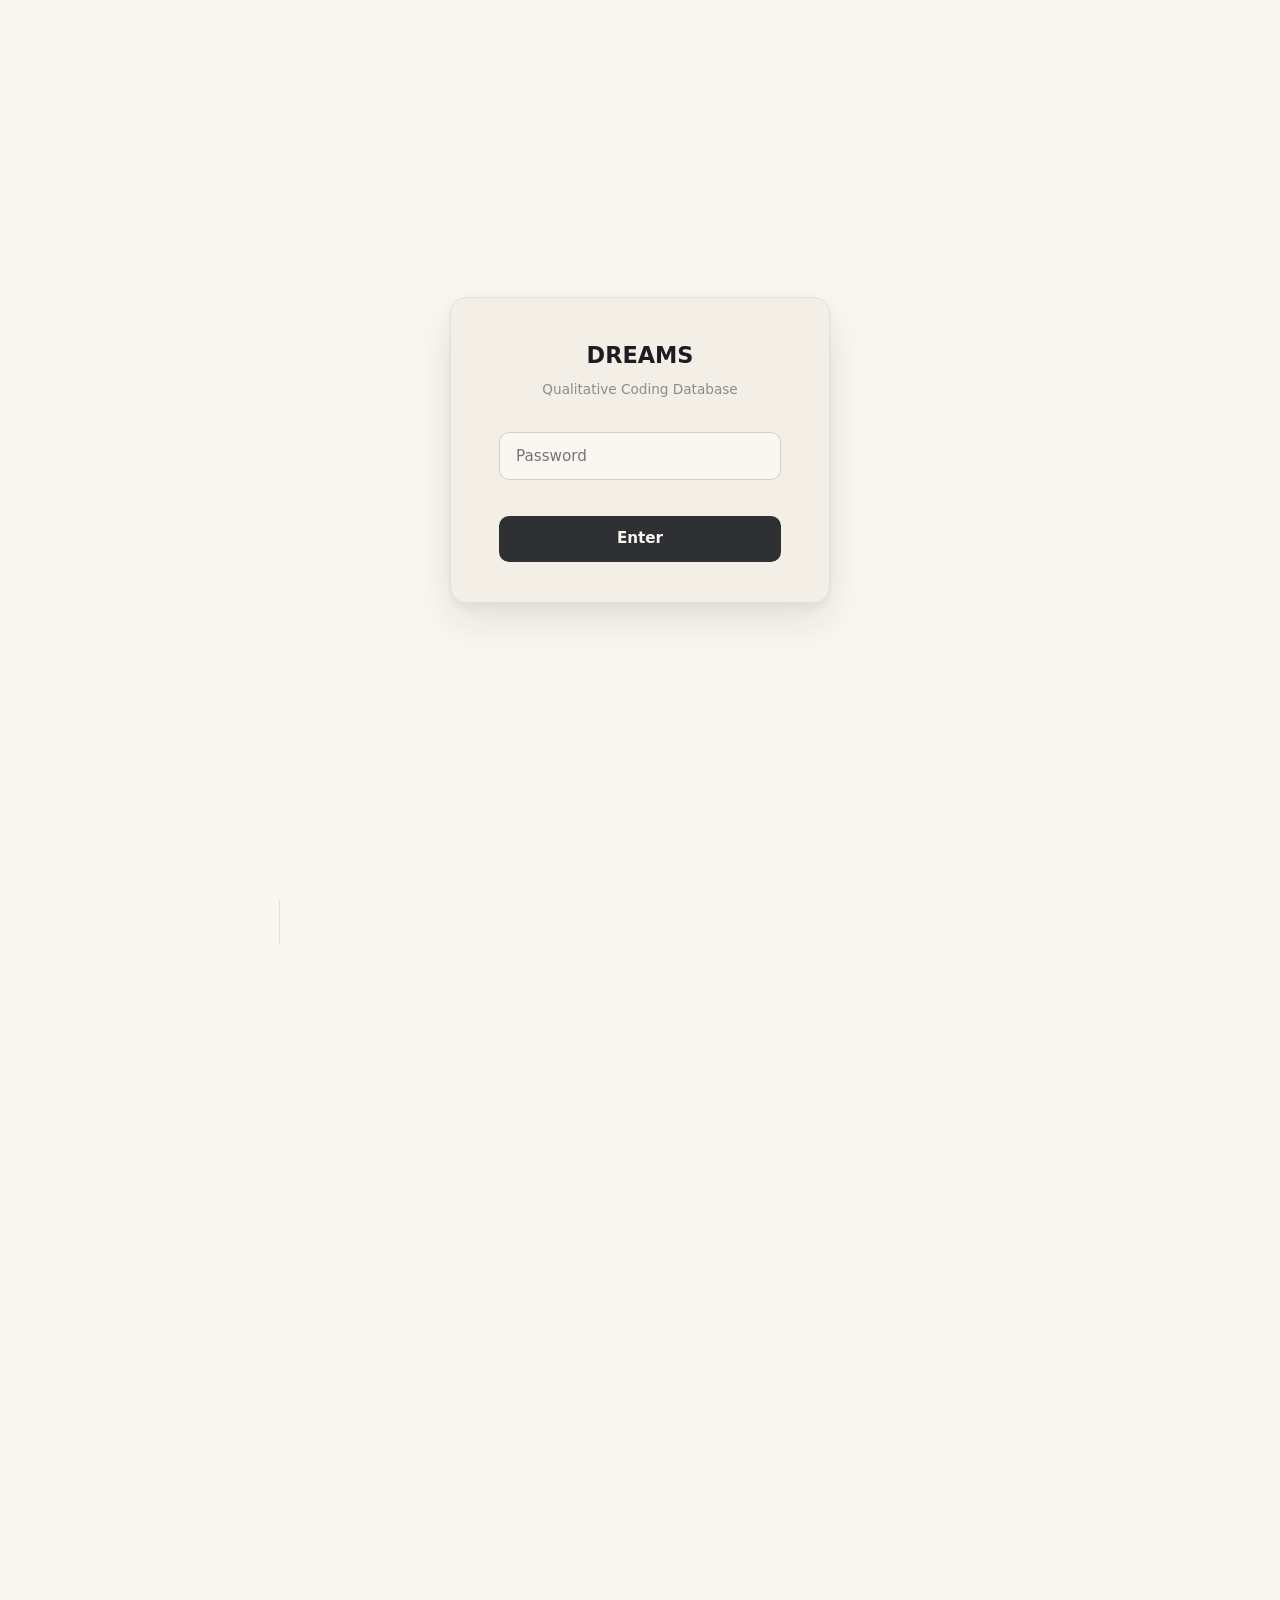
==== commit b49c0911: "Coding session — 711 in-scope quotes, 881 total rows. Nursing screener 532/655 seen Co-Authored-By: " ====
--- a/qualitative/index.html
+++ b/qualitative/index.html
@@ -1170,7 +1170,7 @@
 </div>
 
 <!-- ===== Embedded data (fallback when fetch fails) ===== -->
-<script id="embedded-data" type="application/json">[{"id":1,"source_file":"MDZ23-Medical-003-2023-06-02-1834.txt","patient":"MDZ23","arm":"MDZ","day":"Day0","discipline":"Medical","quote":"Substantial deterioration with [patient] experiencing some breathing distress, asking for help","theme":"Nature of Observed Distress","stream":"staff","status":"in_scope","theme_date":"2026-07-23","code":"Symptom Control","subcode":"Breathing distress"},{"id":2,"source_file":"MDZ23-Medical-003-2023-06-02-1834.txt","patient":"MDZ23","arm":"MDZ","day":"Day0","discipline":"Medical","quote":"Substantial deterioration with [patient] experiencing some breathing distress, asking for help","theme":"Nature of Observed Distress","stream":"staff","status":"in_scope","theme_date":"2026-07-23","code":"Communication","subcode":"Communicating needs"},{"id":3,"source_file":"MDZ23-Medical-003-2023-06-02-1834.txt","patient":"MDZ23","arm":"MDZ","day":"Day0","discipline":"Medical","quote":"Was normal earlier today without evidence of delirium, now fixated with some mild hyperactivity","theme":"Nature of Observed Distress","stream":"staff","status":"in_scope","theme_date":"2026-07-23","code":"Symptom Control","subcode":"Delirium"},{"id":5,"source_file":"MDZ9-Nursing-011-2022-03-30-1446.txt","patient":"MDZ9","arm":"MDZ","day":"Day1","discipline":"Nursing","quote":"Cognition: responding to voice, alert at times","theme":"Rousable or Responsive Communication","stream":"staff","status":"in_scope","theme_date":"2026-07-23","code":"Communication","subcode":"Responsive to voice"},{"id":10,"source_file":"MDZ25-Nursing-018-2023-07-16-1929.txt","patient":"MDZ25","arm":"MDZ","day":"Day2","discipline":"Nursing","quote":"Appears settled. Nil tenderness to left hip/flank when touching. Breakthrough morphine effect. Patient appears settled and sleeping at time of report.","theme":"Comfort through Deep Settling","stream":"staff","status":"in_scope","theme_date":"2026-07-23","code":"Patient-Centred Care","subcode":"Comfort - Apparent"},{"id":13,"source_file":"DXM23_PCA_Day_2_Form_1.txt","patient":"DXM23","arm":"DXM","day":"Day2","discipline":"PCA","quote":"She was frustrated with not being able to verbalise what she wanted, which was for her knees to be up. We got it in the end with slight nods or shaking the head.","theme":"Rousable or Responsive Communication","stream":"family (PCA)","status":"in_scope","theme_date":"2026-07-23","code":"Communication","subcode":"Difficulty communicating"},{"id":14,"source_file":"DXM23_PCA_Day_2_Form_1.txt","patient":"DXM23","arm":"DXM","day":"Day2","discipline":"PCA","quote":"She pointed/rubbed her throat and confirmed she was sore.","theme":"Rousable or Responsive Communication","stream":"family (PCA)","status":"in_scope","theme_date":"2026-07-23","code":"Communication","subcode":"Communicating needs"},{"id":15,"source_file":"DXM23_PCA_Day_2_Form_1.txt","patient":"DXM23","arm":"DXM","day":"Day2","discipline":"PCA","quote":"She had two small periods of agitation, both due to discomfort.","theme":"Nature of Observed Distress","stream":"family (PCA)","status":"in_scope","theme_date":"2026-07-23","code":"Symptom Control","subcode":"Agitation"},{"id":16,"source_file":"DXM23_PCA_Day_2_Form_1.txt","patient":"DXM23","arm":"DXM","day":"Day2","discipline":"PCA","quote":"Mum had a mostly restful day.","theme":"Comfort through Deep Settling","stream":"family (PCA)","status":"in_scope","theme_date":"2026-07-23","code":"Symptom Control","subcode":"Comfort achieved"},{"id":17,"source_file":"DXM23_PCA_Day_2_Form_1.txt","patient":"DXM23","arm":"DXM","day":"Day2","discipline":"PCA","quote":"She had tears in her eyes and looked sad.","theme":"Comfort through Preserved Awareness","stream":"family (PCA)","status":"in_scope","theme_date":"2026-07-23","code":"Symptom Control","subcode":"Psychological distress"},{"id":18,"source_file":"DXM23_PCA_Day_2_Form_1.txt","patient":"DXM23","arm":"DXM","day":"Day2","discipline":"PCA","quote":"I offered a wet swab for her to suck and it helped a lot.","theme":"Comfort through Preserved Awareness","stream":"family (PCA)","status":"in_scope","theme_date":"2026-07-23","code":"Family","subcode":"Family providing care"},{"id":19,"source_file":"MDZ16-Nursing-013-2022-08-07-0354.txt","patient":"MDZ16","arm":"MDZ","day":"Day0","discipline":"Nursing","quote":"RASS-PAL score = -5 (Not Rousable). No response to voice or stimulation by light touch.","theme":"Comfort through Deep Settling","stream":"staff","status":"in_scope","theme_date":"2026-07-23","code":"Communication","subcode":"Non-responsive"},{"id":20,"source_file":"MDZ16-Nursing-013-2022-08-07-0354.txt","patient":"MDZ16","arm":"MDZ","day":"Day0","discipline":"Nursing","quote":"[patient] appears comfortable.","theme":"Comfort through Deep Settling","stream":"staff","status":"in_scope","theme_date":"2026-07-23","code":"Symptom Control","subcode":"Comfort achieved"},{"id":23,"source_file":"MDZ21-Nursing-015-2023-03-01-0509.txt","patient":"MDZ21","arm":"MDZ","day":"Day1","discipline":"Nursing","quote":"Patient is in terminal stage, unconscious","theme":"Comfort through Deep Settling","stream":"staff","status":"in_scope","theme_date":"2026-07-23","code":"Communication","subcode":"Non-responsive"},{"id":27,"source_file":"DXM3_PCA_Day_1_Form_1.txt","patient":"DXM3","arm":"DXM","day":"Day1","discipline":"PCA","quote":"Shaking rapidly for 5 minutes, legs and body.","theme":"Nature of Observed Distress","stream":"family (PCA)","status":"in_scope","theme_date":"2026-07-23","code":"Symptom Control","subcode":"Agitation"},{"id":33,"source_file":"DXM19-Nursing-013-2022-12-22-1134.txt","patient":"DXM19","arm":"DXM","day":"Day2","discipline":"Nursing","quote":"Eyes open to gentle touch, however eyes closed quickly back. Pt not engaging with staff verbally.","theme":"Rousable or Responsive Communication","stream":"staff","status":"in_scope","theme_date":"2026-07-23","code":"Communication","subcode":"Responsive to touch"},{"id":34,"source_file":"DXM19-Nursing-013-2022-12-22-1134.txt","patient":"DXM19","arm":"DXM","day":"Day2","discipline":"Nursing","quote":"Pt appeared comfortable and settled. Nil breakthrough required at time of report. Nil facial grimacing, nil signs of pain or agitation. Pt settled.","theme":"Comfort through Deep Settling","stream":"staff","status":"in_scope","theme_date":"2026-07-23","code":"Symptom Control","subcode":"Comfort achieved"},{"id":36,"source_file":"DXM3-Nursing-009-2021-06-05-1227.txt","patient":"DXM3","arm":"DXM","day":"Day1","discipline":"Nursing","quote":"Rousable to voice and/or touch. Able to answer short yes/no questions only.","theme":"Rousable or Responsive Communication","stream":"staff","status":"in_scope","theme_date":"2026-07-23","code":"Communication","subcode":"Responsive to voice"},{"id":37,"source_file":"DXM3-Nursing-009-2021-06-05-1227.txt","patient":"DXM3","arm":"DXM","day":"Day1","discipline":"Nursing","quote":"Able to answer short yes/no questions only. Occasional whispering of words.","theme":"Rousable or Responsive Communication","stream":"staff","status":"in_scope","theme_date":"2026-07-23","code":"Communication","subcode":"Limited verbal"},{"id":38,"source_file":"DXM3-Nursing-009-2021-06-05-1227.txt","patient":"DXM3","arm":"DXM","day":"Day1","discipline":"Nursing","quote":"Resting comfortably in bed ATOR.","theme":"Comfort through Deep Settling","stream":"staff","status":"in_scope","theme_date":"2026-07-23","code":"Symptom Control","subcode":"Comfort achieved"},{"id":43,"source_file":"DXM19-Nursing-005-2022-12-20-2006.txt","patient":"DXM19","arm":"DXM","day":"DayMinus1","discipline":"Nursing","quote":"Pt alert, at times answering questions appropriately.","theme":"Rousable or Responsive Communication","stream":"staff","status":"in_scope","theme_date":"2026-07-23","code":"Communication","subcode":"Verbal"},{"id":44,"source_file":"DXM19-Nursing-005-2022-12-20-2006.txt","patient":"DXM19","arm":"DXM","day":"DayMinus1","discipline":"Nursing","quote":"Pt orientated to person, not orientated to place or time. Pt pleasantly confused, cooperative with care.","theme":"Comfort through Preserved Awareness","stream":"staff","status":"in_scope","theme_date":"2026-07-23","code":"Symptom Control","subcode":"Delirium"},{"id":47,"source_file":"DXM19-Nursing-005-2022-12-20-2006.txt","patient":"DXM19","arm":"DXM","day":"DayMinus1","discipline":"Nursing","quote":"Pt in good spirits this evening, happy to see all their family.","theme":"Rousable or Responsive Communication","stream":"staff","status":"in_scope","theme_date":"2026-07-23","code":"Patient-Centred Care","subcode":"Emotional wellbeing"},{"id":48,"source_file":"DXM11-Nursing-023-2022-05-09-1833.txt","patient":"DXM11","arm":"DXM","day":"Day1","discipline":"Nursing","quote":"Pt unresponsive to verbal stimuli or when repositioned in bed.","theme":"Comfort through Deep Settling","stream":"staff","status":"in_scope","theme_date":"2026-07-23","code":"Communication","subcode":"Non-responsive"},{"id":51,"source_file":"DXM11-Nursing-023-2022-05-09-1833.txt","patient":"DXM11","arm":"DXM","day":"Day1","discipline":"Nursing","quote":"Settled evening. Nil distress observed.","theme":"Comfort through Deep Settling","stream":"staff","status":"in_scope","theme_date":"2026-07-23","code":"Patient-Centred Care","subcode":"Comfort - Apparent"},{"id":53,"source_file":"DXM8-Nursing-012-2021-12-31-0502.txt","patient":"DXM8","arm":"DXM","day":"Day0","discipline":"Nursing","quote":"Remains unresponsive.","theme":"Comfort through Deep Settling","stream":"staff","status":"in_scope","theme_date":"2026-07-23","code":"Communication","subcode":"Non-responsive"},{"id":58,"source_file":"DXM23-Nursing-007-2023-05-17-1931.txt","patient":"DXM23","arm":"DXM","day":"DayMinus1","discipline":"Nursing","quote":"Pt c/o pain waving hand over throat and stating she feels terrible.","theme":"Rousable or Responsive Communication","stream":"staff","status":"in_scope","theme_date":"2026-07-23","code":"Communication","subcode":"Communicating needs"},{"id":60,"source_file":"DXM4-Medical-008-2021-07-09-1546.txt","patient":"DXM4","arm":"DXM","day":"Day2","discipline":"Medical","quote":"Nil response to verbal stimuli.","theme":"Comfort through Deep Settling","stream":"staff","status":"in_scope","theme_date":"2026-07-23","code":"Communication","subcode":"Non-responsive"},{"id":61,"source_file":"DXM4-Medical-008-2021-07-09-1546.txt","patient":"DXM4","arm":"DXM","day":"Day2","discipline":"Medical","quote":"[patient] resting comfortably. No breakthroughs required.","theme":"Comfort through Deep Settling","stream":"staff","status":"in_scope","theme_date":"2026-07-23","code":"Symptom Control","subcode":"Comfort achieved"},{"id":63,"source_file":"MDZ24_PCA_Day_0_Form_1.txt","patient":"MDZ24","arm":"MDZ","day":"Day0","discipline":"PCA","quote":"Seems to be at ease.","theme":"Comfort through Deep Settling","stream":"family (PCA)","status":"in_scope","theme_date":"2026-07-23","code":"Patient-Centred Care","subcode":"Comfort - Apparent"},{"id":64,"source_file":"MDZ5-Medical-006-2021-07-01-0919.txt","patient":"MDZ5","arm":"MDZ","day":"Day1","discipline":"Medical","quote":"Sleeping soundly, RASS -5.","theme":"Comfort through Deep Settling","stream":"staff","status":"in_scope","theme_date":"2026-07-23","code":"Patient-Centred Care","subcode":"Comfort - Apparent"},{"id":65,"source_file":"MDZ5-Medical-006-2021-07-01-0919.txt","patient":"MDZ5","arm":"MDZ","day":"Day1","discipline":"Medical","quote":"Some intermittent rousability reported by family with eye flickering to conversation which they find comforting.","theme":"Rousable or Responsive Communication","stream":"staff","status":"in_scope","theme_date":"2026-07-23","code":"Communication","subcode":"Responsive to voice"},{"id":66,"source_file":"MDZ5-Medical-006-2021-07-01-0919.txt","patient":"MDZ5","arm":"MDZ","day":"Day1","discipline":"Medical","quote":"Report they are very happy with his care and that they feel he has been majority comfortable.","theme":"Comfort through Deep Settling","stream":"family (reported)","status":"in_scope","theme_date":"2026-07-23","code":"Family","subcode":"Family satisfaction with care"},{"id":68,"source_file":"MDZ5-Medical-006-2021-07-01-0919.txt","patient":"MDZ5","arm":"MDZ","day":"Day1","discipline":"Medical","quote":"They feel he has been majority comfortable.","theme":"Comfort through Deep Settling","stream":"staff","status":"in_scope","theme_date":"2026-07-23","code":"Patient-Centred Care","subcode":"Comfort - Apparent"},{"id":69,"source_file":"MDZ2-Nursing-003-2021-05-24-1423.txt","patient":"MDZ2","arm":"MDZ","day":"DayMinus1","discipline":"Nursing","quote":"Speaking in small sentences.","theme":"Rousable or Responsive Communication","stream":"staff","status":"in_scope","theme_date":"2026-07-23","code":"Communication","subcode":"Verbal"},{"id":70,"source_file":"MDZ2-Nursing-003-2021-05-24-1423.txt","patient":"MDZ2","arm":"MDZ","day":"DayMinus1","discipline":"Nursing","quote":"Pt alert orientated to time place and person and cooperative with care.","theme":"Rousable or Responsive Communication","stream":"staff","status":"in_scope","theme_date":"2026-07-23","code":"Symptom Control","subcode":"Cognition intact"},{"id":72,"source_file":"MDZ2-Nursing-003-2021-05-24-1423.txt","patient":"MDZ2","arm":"MDZ","day":"DayMinus1","discipline":"Nursing","quote":"Pt visited by family and cats this shift.","theme":"Comfort through Preserved Awareness","stream":"family (reported)","status":"in_scope","theme_date":"2026-07-23","code":"Family","subcode":"Family present"},{"id":73,"source_file":"MDZ2-Nursing-003-2021-05-24-1423.txt","patient":"MDZ2","arm":"MDZ","day":"DayMinus1","discipline":"Nursing","quote":"Pt remains in good spirits, nil concerns ATOR.","theme":"Rousable or Responsive Communication","stream":"staff","status":"in_scope","theme_date":"2026-07-23","code":"Patient-Centred Care","subcode":"Emotional wellbeing"},{"id":74,"source_file":"DXM16-Nursing-010-2022-11-05-0522.txt","patient":"DXM16","arm":"DXM","day":"DayMinus1","discipline":"Nursing","quote":"No longer orientated to time or place.","theme":"Nature of Observed Distress","stream":"staff","status":"in_scope","theme_date":"2026-07-23","code":"Symptom Control","subcode":"Delirium"},{"id":76,"source_file":"DXM23-Nursing-013-2023-05-18-2110.txt","patient":"DXM23","arm":"DXM","day":"Day1","discipline":"Nursing","quote":"Sleeping on and off but easy rousable.","theme":"Rousable or Responsive Communication","stream":"staff","status":"in_scope","theme_date":"2026-07-23","code":"Communication","subcode":"Responsive to voice"},{"id":78,"source_file":"DXM23-Nursing-013-2023-05-18-2110.txt","patient":"DXM23","arm":"DXM","day":"Day1","discipline":"Nursing","quote":"Very settled evening.","theme":"Comfort through Deep Settling","stream":"staff","status":"in_scope","theme_date":"2026-07-23","code":"Patient-Centred Care","subcode":"Comfort - Apparent"},{"id":79,"source_file":"MDZ10-Nursing-006-2022-04-18-1752.txt","patient":"MDZ10","arm":"MDZ","day":"Day1","discipline":"Nursing","quote":"Resting comfortably at time of report.","theme":"Comfort through Deep Settling","stream":"staff","status":"in_scope","theme_date":"2026-07-23","code":"Patient-Centred Care","subcode":"Comfort - Apparent"},{"id":80,"source_file":"MDZ26-Nursing-005-2023-08-18-0911.txt","patient":"MDZ26","arm":"MDZ","day":"DayMinus1","discipline":"Nursing","quote":"unsettled throughout bed wash, grimacing and not comfortable","theme":"Nature of Observed Distress","stream":"staff","status":"in_scope","theme_date":"2026-07-23","code":"Symptom Control","subcode":"Pain"},{"id":84,"source_file":"DXM23-Medical-005-2023-05-19-0727.txt","patient":"DXM23","arm":"DXM","day":"Day1","discipline":"Medical","quote":"Settled at time of call","theme":"Comfort through Deep Settling","stream":"staff","status":"in_scope","theme_date":"2026-07-23","code":"Symptom Control","subcode":"Comfort achieved"},{"id":90,"source_file":"MDZ6-Nursing-009-2021-07-03-1443.txt","patient":"MDZ6","arm":"MDZ","day":"Day2","discipline":"Nursing","quote":"Becoming restless and on asking states has pain","theme":"Nature of Observed Distress","stream":"staff","status":"in_scope","theme_date":"2026-07-23","code":"Symptom Control","subcode":"Agitation"},{"id":93,"source_file":"DXM1_PCA_Day_1_Form_1.txt","patient":"DXM1","arm":"DXM","day":"Day1","discipline":"PCA","quote":"still confused when waking, but a bit better","theme":"Comfort through Preserved Awareness","stream":"family (PCA)","status":"in_scope","theme_date":"2026-07-23","code":"Symptom Control","subcode":"Delirium"},{"id":99,"source_file":"DXM16-Nursing-017-2022-11-05-1831.txt","patient":"DXM16","arm":"DXM","day":"Day1","discipline":"Nursing","quote":"Asking staff what do I have to do","theme":"Rousable or Responsive Communication","stream":"staff","status":"in_scope","theme_date":"2026-07-23","code":"Symptom Control","subcode":"Psychological distress"},{"id":101,"source_file":"DXM10-Nursing-006-2022-04-19-0320.txt","patient":"DXM10","arm":"DXM","day":"DayMinus1","discipline":"Nursing","quote":"has been very vague when awake and communicating little with staff","theme":"Rousable or Responsive Communication","stream":"staff","status":"in_scope","theme_date":"2026-07-23","code":"Communication","subcode":"Confused"},{"id":105,"source_file":"MDZ23-Nursing-004-2023-06-02-0326.txt","patient":"MDZ23","arm":"MDZ","day":"DayMinus1","discipline":"Nursing","quote":"can be vague at times. mostly orientated","theme":"Rousable or Responsive Communication","stream":"staff","status":"in_scope","theme_date":"2026-07-23","code":"Communication","subcode":"Confused"},{"id":107,"source_file":"MDZ23-Nursing-004-2023-06-02-0326.txt","patient":"MDZ23","arm":"MDZ","day":"DayMinus1","discipline":"Nursing","quote":"Looks comfortable at time of report","theme":"Comfort through Deep Settling","stream":"staff","status":"in_scope","theme_date":"2026-07-23","code":"Patient-Centred Care","subcode":"Comfort - Apparent"},{"id":109,"source_file":"DXM11-Nursing-013-2022-05-08-2258.txt","patient":"DXM11","arm":"DXM","day":"Day0","discipline":"Nursing","quote":"alert - eyes open, able to nod and shake head to answer question","theme":"Rousable or Responsive Communication","stream":"staff","status":"in_scope","theme_date":"2026-07-23","code":"Communication","subcode":"Communicating needs"},{"id":114,"source_file":"MDZ18-Nursing-009-2022-10-14-1813.txt","patient":"MDZ18","arm":"MDZ","day":"Day0","discipline":"Nursing","quote":"Has been very settled","theme":"Comfort through Deep Settling","stream":"staff","status":"in_scope","theme_date":"2026-07-23","code":"Patient-Centred Care","subcode":"Comfort - Apparent"},{"id":116,"source_file":"DXM1-Nursing-003-2021-05-03-2136.txt","patient":"DXM1","arm":"DXM","day":"DayMinus1","discipline":"Nursing","quote":"continued to become extremely distressed and agitated. calling out and screaming. pt was distress by seeing things in his room pt seeing a little girl in his room and saying he was going to drown","theme":"Nature of Observed Distress","stream":"staff","status":"in_scope","theme_date":"2026-07-23","code":"Symptom Control","subcode":"Agitation"},{"id":117,"source_file":"DXM1-Nursing-003-2021-05-03-2136.txt","patient":"DXM1","arm":"DXM","day":"DayMinus1","discipline":"Nursing","quote":"continued to become extremely distressed and agitated. calling out and screaming. pt was distress by seeing things in his room pt seeing a little girl in his room and saying he was going to drown","theme":"Nature of Observed Distress","stream":"staff","status":"in_scope","theme_date":"2026-07-23","code":"Symptom Control","subcode":"Delirium"},{"id":119,"source_file":"DXM19-Nursing-004-2022-12-20-1810.txt","patient":"DXM19","arm":"DXM","day":"DayMinus1","discipline":"Nursing","quote":"pt trying to climb out of bed - could hear family trying to talk to pt from nurses station","theme":"Nature of Observed Distress","stream":"staff","status":"in_scope","theme_date":"2026-07-23","code":"Symptom Control","subcode":"Agitation"},{"id":120,"source_file":"DXM19-Nursing-004-2022-12-20-1810.txt","patient":"DXM19","arm":"DXM","day":"DayMinus1","discipline":"Nursing","quote":"pt trying to climb out of bed - could hear family trying to talk to pt from nurses station","theme":"Nature of Observed Distress","stream":"staff","status":"in_scope","theme_date":"2026-07-23","code":"Symptom Control","subcode":"Delirium"},{"id":126,"source_file":"MDZ22-Nursing-010-2023-05-02-2041.txt","patient":"MDZ22","arm":"MDZ","day":"DayMinus1","discipline":"Nursing","quote":"alert to voice at times","theme":"Rousable or Responsive Communication","stream":"staff","status":"in_scope","theme_date":"2026-07-23","code":"Communication","subcode":"Responsive to voice"},{"id":127,"source_file":"MDZ22-Nursing-010-2023-05-02-2041.txt","patient":"MDZ22","arm":"MDZ","day":"DayMinus1","discipline":"Nursing","quote":"plucking air/ agitated intervention required, very unsettled plucking the air moaning","theme":"Nature of Observed Distress","stream":"staff","status":"in_scope","theme_date":"2026-07-23","code":"Symptom Control","subcode":"Delirium"},{"id":129,"source_file":"MDZ22-Nursing-010-2023-05-02-2041.txt","patient":"MDZ22","arm":"MDZ","day":"DayMinus1","discipline":"Nursing","quote":"has become more settled towards end of evening","theme":"Comfort through Deep Settling","stream":"staff","status":"in_scope","theme_date":"2026-07-23","code":"Symptom Control","subcode":"Comfort achieved"},{"id":130,"source_file":"MDZ24-Nursing-015-2023-06-13-1632.txt","patient":"MDZ24","arm":"MDZ","day":"Day1","discipline":"Nursing","quote":"unconscious","theme":"Comfort through Deep Settling","stream":"staff","status":"in_scope","theme_date":"2026-07-23","code":"Communication","subcode":"Non-responsive"},{"id":131,"source_file":"MDZ24-Nursing-015-2023-06-13-1632.txt","patient":"MDZ24","arm":"MDZ","day":"Day1","discipline":"Nursing","quote":"Appears comfortable at time of report","theme":"Comfort through Deep Settling","stream":"staff","status":"in_scope","theme_date":"2026-07-23","code":"Patient-Centred Care","subcode":"Comfort - Apparent"},{"id":133,"source_file":"DXM26-Nursing-018-2023-10-24-2057.txt","patient":"DXM26","arm":"DXM","day":"Day2","discipline":"Nursing","quote":"pleasant interactions with staff","theme":"Rousable or Responsive Communication","stream":"staff","status":"in_scope","theme_date":"2026-07-23","code":"Communication","subcode":"Verbal"},{"id":135,"source_file":"DXM26-Nursing-018-2023-10-24-2057.txt","patient":"DXM26","arm":"DXM","day":"Day2","discipline":"Nursing","quote":"settled no issues voiced","theme":"Comfort through Deep Settling","stream":"staff","status":"in_scope","theme_date":"2026-07-23","code":"Patient-Centred Care","subcode":"Comfort - Apparent"},{"id":136,"source_file":"DXM15-Nursing-006-2022-07-11-2157.txt","patient":"DXM15","arm":"DXM","day":"Day1","discipline":"Nursing","quote":"family is present able to pass on his need, Son staying tonight","theme":"Rousable or Responsive Communication","stream":"family (reported)","status":"in_scope","theme_date":"2026-07-23","code":"Family","subcode":"Family present"},{"id":137,"source_file":"DXM15-Nursing-006-2022-07-11-2157.txt","patient":"DXM15","arm":"DXM","day":"Day1","discipline":"Nursing","quote":"Patient was alert on the early shift but has been unresponsive in the evening","theme":"Rousable or Responsive Communication","stream":"staff","status":"in_scope","theme_date":"2026-07-23","code":"Communication","subcode":"Change in responsiveness"},{"id":138,"source_file":"DXM24-Nursing-008-2023-06-13-1639.txt","patient":"DXM24","arm":"DXM","day":"Day1","discipline":"Nursing","quote":"Intermittently waking for short periods","theme":"Comfort through Preserved Awareness","stream":"staff","status":"in_scope","theme_date":"2026-07-23","code":"Communication","subcode":"Minimally responsive"},{"id":141,"source_file":"MDZ18-Medical-004-2022-10-15-0912.txt","patient":"MDZ18","arm":"MDZ","day":"Day0","discipline":"Medical","quote":"Outside of grimacing appears very comfortable","theme":"Comfort through Deep Settling","stream":"staff","status":"in_scope","theme_date":"2026-07-23","code":"Patient-Centred Care","subcode":"Comfort - Apparent"},{"id":143,"source_file":"DXM6-Medical-006-2021-08-30-1529.txt","patient":"DXM6","arm":"DXM","day":"Day1","discipline":"Medical","quote":"particularly distressed overnight. Fear behaviour w/r/t dark?","theme":"Nature of Observed Distress","stream":"staff","status":"in_scope","theme_date":"2026-07-23","code":"Symptom Control","subcode":"Anxiety"},{"id":145,"source_file":"DXM6-Medical-006-2021-08-30-1529.txt","patient":"DXM6","arm":"DXM","day":"Day1","discipline":"Medical","quote":"happy with [patient]'s comfort at the moment","theme":"Comfort through Deep Settling","stream":"family (reported)","status":"in_scope","theme_date":"2026-07-23","code":"Family","subcode":"Family satisfaction with care"},{"id":148,"source_file":"MDZ14_PCA_Day_0_Form_1.txt","patient":"MDZ14","arm":"MDZ","day":"Day0","discipline":"PCA","quote":"Restlessness when awake","theme":"Comfort through Preserved Awareness","stream":"family (PCA)","status":"in_scope","theme_date":"2026-07-23","code":"Symptom Control","subcode":"Agitation"},{"id":149,"source_file":"MDZ14_PCA_Day_0_Form_1.txt","patient":"MDZ14","arm":"MDZ","day":"Day0","discipline":"PCA","quote":"When sleeping, very comfortable, raising eyebrows now and then","theme":"Comfort through Preserved Awareness","stream":"family (PCA)","status":"in_scope","theme_date":"2026-07-23","code":"Patient-Centred Care","subcode":"Comfort - Apparent"},{"id":150,"source_file":"MDZ14_PCA_Day_0_Form_1.txt","patient":"MDZ14","arm":"MDZ","day":"Day0","discipline":"PCA","quote":"raising and lowering of eyebrows","theme":"Rousable or Responsive Communication","stream":"family (PCA)","status":"in_scope","theme_date":"2026-07-23","code":"Communication","subcode":"Non-verbal"},{"id":151,"source_file":"DXM23-Nursing-020-2023-05-19-0549.txt","patient":"DXM23","arm":"DXM","day":"Day1","discipline":"Nursing","quote":"M expressed concern her mother was unsettled and frowning. felt [patient] had woken in a panic but had since settled","theme":"Nature of Observed Distress","stream":"family (reported)","status":"in_scope","theme_date":"2026-07-23","code":"Family","subcode":"Family concern"},{"id":152,"source_file":"DXM23-Nursing-020-2023-05-19-0549.txt","patient":"DXM23","arm":"DXM","day":"Day1","discipline":"Nursing","quote":"when asked if she was fearful she nodded her head","theme":"Rousable or Responsive Communication","stream":"staff","status":"in_scope","theme_date":"2026-07-23","code":"Symptom Control","subcode":"Anxiety"},{"id":154,"source_file":"DXM23-Nursing-020-2023-05-19-0549.txt","patient":"DXM23","arm":"DXM","day":"Day1","discipline":"Nursing","quote":"staff in agreement during time in room [patient] appeared to be comfortable and showed nil signs of any distress","theme":"Comfort through Deep Settling","stream":"family (reported)","status":"in_scope","theme_date":"2026-07-23","code":"Family","subcode":"Family supported"},{"id":155,"source_file":"MDZ6-Nursing-004-2021-07-02-0406.txt","patient":"MDZ6","arm":"MDZ","day":"DayMinus1","discipline":"Nursing","quote":"confused overnight and constantly trying to climb out of bed","theme":"Nature of Observed Distress","stream":"staff","status":"in_scope","theme_date":"2026-07-23","code":"Symptom Control","subcode":"Delirium"},{"id":156,"source_file":"DXM26-Nursing-017-2023-10-24-1300.txt","patient":"DXM26","arm":"DXM","day":"Day2","discipline":"Nursing","quote":"pleasant interactions with staff","theme":"Rousable or Responsive Communication","stream":"staff","status":"in_scope","theme_date":"2026-07-23","code":"Communication","subcode":"Verbal"},{"id":158,"source_file":"MDZ15-Medical-004-2022-07-22-0944.txt","patient":"MDZ15","arm":"MDZ","day":"Day0","discipline":"Medical","quote":"Inattentive and unresponsive. Unable to obey commands","theme":"Comfort through Deep Settling","stream":"staff","status":"in_scope","theme_date":"2026-07-23","code":"Communication","subcode":"Non-responsive"},{"id":160,"source_file":"MDZ15-Medical-004-2022-07-22-0944.txt","patient":"MDZ15","arm":"MDZ","day":"Day0","discipline":"Medical","quote":"R hasn't witnessed any visual hallucinations, delusions or agitation this morning or yesterday afternoon","theme":"Comfort through Preserved Awareness","stream":"family (reported)","status":"in_scope","theme_date":"2026-07-23","code":"Family","subcode":"Family present"},{"id":161,"source_file":"MDZ15-Medical-004-2022-07-22-0944.txt","patient":"MDZ15","arm":"MDZ","day":"Day0","discipline":"Medical","quote":"Terminal agitation and delirium","theme":"Nature of Observed Distress","stream":"staff","status":"in_scope","theme_date":"2026-07-23","code":"Symptom Control","subcode":"Delirium"},{"id":162,"source_file":"MDZ4-Nursing-008-2021-06-25-1516.txt","patient":"MDZ4","arm":"MDZ","day":"Day2","discipline":"Nursing","quote":"Patient is drowsy, confused and disorientated at times during the shift but was easily redirected. Conversation at times showed that [patient]'s thoughts were confused, although he was easily redirected to the present","theme":"Comfort through Preserved Awareness","stream":"staff","status":"in_scope","theme_date":"2026-07-23","code":"Symptom Control","subcode":"Delirium"},{"id":163,"source_file":"MDZ4-Nursing-008-2021-06-25-1516.txt","patient":"MDZ4","arm":"MDZ","day":"Day2","discipline":"Nursing","quote":"drowsy but waking to voice","theme":"Rousable or Responsive Communication","stream":"staff","status":"in_scope","theme_date":"2026-07-23","code":"Communication","subcode":"Responsive to voice"},{"id":164,"source_file":"MDZ4-Nursing-008-2021-06-25-1516.txt","patient":"MDZ4","arm":"MDZ","day":"Day2","discipline":"Nursing","quote":"settled and rested this shift","theme":"Comfort through Deep Settling","stream":"staff","status":"in_scope","theme_date":"2026-07-23","code":"Symptom Control","subcode":"Comfort achieved"},{"id":166,"source_file":"DXM15-Nursing-009-2022-07-12-2109.txt","patient":"DXM15","arm":"DXM","day":"Day2","discipline":"Nursing","quote":"settled in this evening no indication of distress or agitation since last breakthrough","theme":"Comfort through Deep Settling","stream":"staff","status":"in_scope","theme_date":"2026-07-23","code":"Symptom Control","subcode":"Comfort achieved"},{"id":168,"source_file":"DXM15-Nursing-009-2022-07-12-2109.txt","patient":"DXM15","arm":"DXM","day":"Day2","discipline":"Nursing","quote":"Patient continue to be unresponsive","theme":"Comfort through Deep Settling","stream":"staff","status":"in_scope","theme_date":"2026-07-23","code":"Communication","subcode":"Non-responsive"},{"id":169,"source_file":"DXM6-Medical-011-2021-08-31-1955.txt","patient":"DXM6","arm":"DXM","day":"Day2","discipline":"Medical","quote":"patient agitated, request for clonazepam on prn in order to give sooner than 8pm","theme":"Nature of Observed Distress","stream":"staff","status":"in_scope","theme_date":"2026-07-23","code":"Symptom Control","subcode":"Agitation"},{"id":171,"source_file":"MDZ2-Nursing-013-2021-05-27-1818.txt","patient":"MDZ2","arm":"MDZ","day":"Day2","discipline":"Nursing","quote":"Pt unresponsive not orientated to time place and person","theme":"Comfort through Deep Settling","stream":"staff","status":"in_scope","theme_date":"2026-07-23","code":"Communication","subcode":"Non-responsive"},{"id":174,"source_file":"MDZ20-Nursing-010-2023-02-27-0321.txt","patient":"MDZ20","arm":"MDZ","day":"Day1","discipline":"Nursing","quote":"Nil verbal interaction. Assumed pt is not orientated","theme":"Comfort through Deep Settling","stream":"staff","status":"in_scope","theme_date":"2026-07-23","code":"Communication","subcode":"Non-responsive"},{"id":176,"source_file":"MDZ20-Nursing-010-2023-02-27-0321.txt","patient":"MDZ20","arm":"MDZ","day":"Day1","discipline":"Nursing","quote":"Pt not in distress. Appears settled and comfortable at time of report","theme":"Comfort through Deep Settling","stream":"staff","status":"in_scope","theme_date":"2026-07-23","code":"Symptom Control","subcode":"Comfort achieved"},{"id":181,"source_file":"DXM8-Nursing-006-2021-12-29-1750.txt","patient":"DXM8","arm":"DXM","day":"DayMinus1","discipline":"Nursing","quote":"Pt alert and cooperative with care, when spoken too","theme":"Rousable or Responsive Communication","stream":"staff","status":"in_scope","theme_date":"2026-07-23","code":"Communication","subcode":"Responsive to voice"},{"id":183,"source_file":"MDZ14-Nursing-011-2022-07-19-1828.txt","patient":"MDZ14","arm":"MDZ","day":"Day1","discipline":"Nursing","quote":"non-responsive","theme":"Comfort through Deep Settling","stream":"staff","status":"in_scope","theme_date":"2026-07-23","code":"Communication","subcode":"Non-responsive"},{"id":186,"source_file":"DXM3_PCA_Day_-1_Form_1.txt","patient":"DXM3","arm":"DXM","day":"DayMinus1","discipline":"PCA","quote":"not being able to communicate well","theme":"Rousable or Responsive Communication","stream":"family (PCA)","status":"in_scope","theme_date":"2026-07-23","code":"Communication","subcode":"Difficulty communicating"},{"id":187,"source_file":"DXM3_PCA_Day_-1_Form_1.txt","patient":"DXM3","arm":"DXM","day":"DayMinus1","discipline":"PCA","quote":"confusion/hallucinating","theme":"Nature of Observed Distress","stream":"family (PCA)","status":"in_scope","theme_date":"2026-07-23","code":"Symptom Control","subcode":"Delirium"},{"id":188,"source_file":"DXM3_PCA_Day_-1_Form_1.txt","patient":"DXM3","arm":"DXM","day":"DayMinus1","discipline":"PCA","quote":"Frustration at being so tired","theme":"Rousable or Responsive Communication","stream":"family (PCA)","status":"in_scope","theme_date":"2026-07-23","code":"Symptom Control","subcode":"Fatigue"},{"id":189,"source_file":"DXM5-Nursing-012-2021-08-23-1832.txt","patient":"DXM5","arm":"DXM","day":"Day1","discipline":"Nursing","quote":"unresponsive, eyes open at times","theme":"Comfort through Deep Settling","stream":"staff","status":"in_scope","theme_date":"2026-07-23","code":"Communication","subcode":"Non-responsive"},{"id":192,"source_file":"DXM8-Nursing-010-2021-12-30-1410.txt","patient":"DXM8","arm":"DXM","day":"Day0","discipline":"Nursing","quote":"Non rousable, sleeping with eyes open","theme":"Comfort through Deep Settling","stream":"staff","status":"in_scope","theme_date":"2026-07-23","code":"Communication","subcode":"Non-responsive"},{"id":195,"source_file":"DXM10-Nursing-009-2022-04-19-1326.txt","patient":"DXM10","arm":"DXM","day":"DayMinus1","discipline":"Nursing","quote":"pt alert and confused","theme":"Rousable or Responsive Communication","stream":"staff","status":"in_scope","theme_date":"2026-07-23","code":"Symptom Control","subcode":"Delirium"},{"id":199,"source_file":"DXM10-Nursing-009-2022-04-19-1326.txt","patient":"DXM10","arm":"DXM","day":"DayMinus1","discipline":"Nursing","quote":"pt not distressed; reassurance provided","theme":"Comfort through Preserved Awareness","stream":"staff","status":"in_scope","theme_date":"2026-07-23","code":"Patient-Centred Care","subcode":"Comfort - Apparent"},{"id":202,"source_file":"DXM12-Medical-013-2022-06-17-1611.txt","patient":"DXM12","arm":"DXM","day":"Day0","discipline":"Medical","quote":"able to respond briefly to questions","theme":"Rousable or Responsive Communication","stream":"staff","status":"in_scope","theme_date":"2026-07-23","code":"Communication","subcode":"Responsive to voice"},{"id":203,"source_file":"DXM3-Nursing-016-2021-06-06-2020.txt","patient":"DXM3","arm":"DXM","day":"Day2","discipline":"Nursing","quote":"Wife in attendance until after lunch, happy IDC is back in","theme":"Comfort through Deep Settling","stream":"family (reported)","status":"in_scope","theme_date":"2026-07-23","code":"Family","subcode":"Family present"},{"id":204,"source_file":"DXM3-Nursing-016-2021-06-06-2020.txt","patient":"DXM3","arm":"DXM","day":"Day2","discipline":"Nursing","quote":"Non responsive this afternoon, non purposeful movements when repositioned","theme":"Comfort through Deep Settling","stream":"staff","status":"in_scope","theme_date":"2026-07-23","code":"Communication","subcode":"Non-responsive"},{"id":207,"source_file":"DXM16-Nursing-007-2022-11-04-1335.txt","patient":"DXM16","arm":"DXM","day":"DayMinus1","discipline":"Nursing","quote":"patient awake when staff were with the patient","theme":"Rousable or Responsive Communication","stream":"staff","status":"in_scope","theme_date":"2026-07-23","code":"Communication","subcode":"Responsive to voice"},{"id":208,"source_file":"DXM16-Nursing-007-2022-11-04-1335.txt","patient":"DXM16","arm":"DXM","day":"DayMinus1","discipline":"Nursing","quote":"patient confused in conversation and drifted back off to sleep within the conversation","theme":"Comfort through Preserved Awareness","stream":"staff","status":"in_scope","theme_date":"2026-07-23","code":"Symptom Control","subcode":"Delirium"},{"id":209,"source_file":"MDZ20-Nursing-012-2023-02-27-1341.txt","patient":"MDZ20","arm":"MDZ","day":"Day2","discipline":"Nursing","quote":"Patient was reaching his hands in the air and grimacing on his face","theme":"Nature of Observed Distress","stream":"staff","status":"in_scope","theme_date":"2026-07-23","code":"Symptom Control","subcode":"Agitation"},{"id":211,"source_file":"MDZ13-Nursing-005-2022-07-01-1232.txt","patient":"MDZ13","arm":"MDZ","day":"Day0","discipline":"Nursing","quote":"Pt becoming more unresponsive and talking much less","theme":"Rousable or Responsive Communication","stream":"staff","status":"in_scope","theme_date":"2026-07-23","code":"Communication","subcode":"Change in responsiveness"},{"id":215,"source_file":"MDZ16-Medical-002-2022-08-05-1709.txt","patient":"MDZ16","arm":"MDZ","day":"DayMinus1","discipline":"Medical","quote":"Daughter reports that secretions/moist breathing improved from yesterday","theme":"Comfort through Deep Settling","stream":"family (reported)","status":"in_scope","theme_date":"2026-07-23","code":"Family","subcode":"Family discussion"},{"id":216,"source_file":"MDZ16-Medical-002-2022-08-05-1709.txt","patient":"MDZ16","arm":"MDZ","day":"DayMinus1","discipline":"Medical","quote":"Feeling well. Denies pain. Denies SOB. Denies nausea","theme":"Rousable or Responsive Communication","stream":"staff","status":"in_scope","theme_date":"2026-07-23","code":"Patient-Centred Care","subcode":"Comfort - Self Report"},{"id":217,"source_file":"DXM11-Medical-005-2022-05-09-1632.txt","patient":"DXM11","arm":"DXM","day":"Day1","discipline":"Medical","quote":"Unresponsive. Currently appears comfortable","theme":"Comfort through Deep Settling","stream":"staff","status":"in_scope","theme_date":"2026-07-23","code":"Communication","subcode":"Non-responsive"},{"id":222,"source_file":"MDZ13_PCA_Day_0_Form_1.txt","patient":"MDZ13","arm":"MDZ","day":"Day0","discipline":"PCA","quote":"did indicate slight back pain this morning","theme":"Rousable or Responsive Communication","stream":"family (PCA)","status":"in_scope","theme_date":"2026-07-23","code":"Communication","subcode":"Communicating needs"},{"id":226,"source_file":"MDZ11-Nursing-003-2022-05-02-1933.txt","patient":"MDZ11","arm":"MDZ","day":"DayMinus1","discipline":"Nursing","quote":"pt remains alert and orientated","theme":"Rousable or Responsive Communication","stream":"staff","status":"in_scope","theme_date":"2026-07-23","code":"Communication","subcode":"Verbal"},{"id":228,"source_file":"MDZ11-Nursing-003-2022-05-02-1933.txt","patient":"MDZ11","arm":"MDZ","day":"DayMinus1","discipline":"Nursing","quote":"settled in good spirits","theme":"Comfort through Preserved Awareness","stream":"staff","status":"in_scope","theme_date":"2026-07-23","code":"Patient-Centred Care","subcode":"Comfort - Apparent"},{"id":230,"source_file":"MDZ26-Medical-006-2023-08-19-1007.txt","patient":"MDZ26","arm":"MDZ","day":"Day0","discipline":"Medical","quote":"reports [patient] seems very comfortable this am","theme":"Comfort through Deep Settling","stream":"family (reported)","status":"in_scope","theme_date":"2026-07-23","code":"Family","subcode":"Family satisfaction with care"},{"id":231,"source_file":"MDZ26-Medical-006-2023-08-19-1007.txt","patient":"MDZ26","arm":"MDZ","day":"Day0","discipline":"Medical","quote":"Breathing calm and well regulated. Face unlined. Does seem comfortable to external","theme":"Comfort through Deep Settling","stream":"staff","status":"in_scope","theme_date":"2026-07-23","code":"Patient-Centred Care","subcode":"Comfort - Apparent"},{"id":232,"source_file":"MDZ26-Medical-006-2023-08-19-1007.txt","patient":"MDZ26","arm":"MDZ","day":"Day0","discipline":"Medical","quote":"No rousability to voice or light touch noted","theme":"Comfort through Deep Settling","stream":"staff","status":"in_scope","theme_date":"2026-07-23","code":"Communication","subcode":"Non-responsive"},{"id":233,"source_file":"MDZ26-Medical-006-2023-08-19-1007.txt","patient":"MDZ26","arm":"MDZ","day":"Day0","discipline":"Medical","quote":"Saw priest prior to deterioration and rapid decompensation post - potential psychological relax per son","theme":"Comfort through Deep Settling","stream":"staff","status":"in_scope","theme_date":"2026-07-23","code":"Patient-Centred Care","subcode":"Emotional wellbeing"},{"id":234,"source_file":"MDZ10-Nursing-008-2022-04-19-0325.txt","patient":"MDZ10","arm":"MDZ","day":"Day1","discipline":"Nursing","quote":"Resting with eyes closed for long periods. Rouses to voice","theme":"Rousable or Responsive Communication","stream":"staff","status":"in_scope","theme_date":"2026-07-23","code":"Communication","subcode":"Responsive to voice"},{"id":236,"source_file":"DXM16-Nursing-006-2022-11-04-1241.txt","patient":"DXM16","arm":"DXM","day":"DayMinus1","discipline":"Nursing","quote":"patient attempting to climb out of bed, very agitated and distressed and confused in conversation","theme":"Nature of Observed Distress","stream":"staff","status":"in_scope","theme_date":"2026-07-23","code":"Symptom Control","subcode":"Delirium"},{"id":237,"source_file":"DXM16-Nursing-006-2022-11-04-1241.txt","patient":"DXM16","arm":"DXM","day":"DayMinus1","discipline":"Nursing","quote":"wife present and concerned about the patient","theme":"Nature of Observed Distress","stream":"family (reported)","status":"in_scope","theme_date":"2026-07-23","code":"Family","subcode":"Family concern"},{"id":241,"source_file":"MDZ18-Nursing-011-2022-10-15-0328.txt","patient":"MDZ18","arm":"MDZ","day":"Day0","discipline":"Nursing","quote":"RASS -3 Moderate sedation","theme":"Comfort through Preserved Awareness","stream":"staff","status":"in_scope","theme_date":"2026-07-23","code":"Communication","subcode":"Minimally responsive"},{"id":245,"source_file":"DXM17-Medical-001-2022-11-29-1202.txt","patient":"DXM17","arm":"DXM","day":"DayMinus1","discipline":"Medical","quote":"Unsettled overnight with confusion, poor sleep","theme":"Nature of Observed Distress","stream":"staff","status":"in_scope","theme_date":"2026-07-23","code":"Symptom Control","subcode":"Delirium"},{"id":246,"source_file":"DXM17-Medical-001-2022-11-29-1202.txt","patient":"DXM17","arm":"DXM","day":"DayMinus1","discipline":"Medical","quote":"Alert but drowsy, falling to sleep during review","theme":"Rousable or Responsive Communication","stream":"staff","status":"in_scope","theme_date":"2026-07-23","code":"Communication","subcode":"Change in responsiveness"},{"id":249,"source_file":"MDZ16-Nursing-015-2022-08-07-0458.txt","patient":"MDZ16","arm":"MDZ","day":"Day0","discipline":"Nursing","quote":"agitated and distressed post personal care","theme":"Nature of Observed Distress","stream":"staff","status":"in_scope","theme_date":"2026-07-23","code":"Symptom Control","subcode":"Agitation"},{"id":253,"source_file":"MDZ7-Medical-007-2021-09-16-1000.txt","patient":"MDZ7","arm":"MDZ","day":"Day1","discipline":"Medical","quote":"Comfortable","theme":"Comfort through Deep Settling","stream":"staff","status":"in_scope","theme_date":"2026-07-23","code":"Patient-Centred Care","subcode":"Comfort - Apparent"},{"id":254,"source_file":"MDZ7-Medical-007-2021-09-16-1000.txt","patient":"MDZ7","arm":"MDZ","day":"Day1","discipline":"Medical","quote":"Non responsive","theme":"Comfort through Deep Settling","stream":"staff","status":"in_scope","theme_date":"2026-07-23","code":"Communication","subcode":"Non-responsive"},{"id":256,"source_file":"DXM4-Medical-005-2021-07-08-1115.txt","patient":"DXM4","arm":"DXM","day":"Day1","discipline":"Medical","quote":"Explained to M that as [patient] is at the end of life, [patient] seems very relaxed and comfortable, good that he is not agitated and there's no laboured breathing. M asking about mouth being open - Dr L explained that it's the natural position of the mouth. Explained that the body and brain are shutting down. Explained that we will continue the syringe driver as is to keep [patient] comfortable","theme":"Comfort through Deep Settling","stream":"family (reported)","status":"in_scope","theme_date":"2026-07-23","code":"Family","subcode":"Family discussion"},{"id":257,"source_file":"DXM4-Medical-005-2021-07-08-1115.txt","patient":"DXM4","arm":"DXM","day":"Day1","discipline":"Medical","quote":"Resting comfortably","theme":"Comfort through Deep Settling","stream":"staff","status":"in_scope","theme_date":"2026-07-23","code":"Patient-Centred Care","subcode":"Comfort - Apparent"},{"id":258,"source_file":"DXM4-Medical-005-2021-07-08-1115.txt","patient":"DXM4","arm":"DXM","day":"Day1","discipline":"Medical","quote":"became really tense, seemed to be in pain","theme":"Nature of Observed Distress","stream":"family (reported)","status":"in_scope","theme_date":"2026-07-23","code":"Family","subcode":"Family concern"},{"id":260,"source_file":"DXM4-Medical-005-2021-07-08-1115.txt","patient":"DXM4","arm":"DXM","day":"Day1","discipline":"Medical","quote":"between 4:30PM and 7:30PM last night, [patient] opened his eyes for a brief moment about 4 times","theme":"Comfort through Preserved Awareness","stream":"staff","status":"in_scope","theme_date":"2026-07-23","code":"Communication","subcode":"Minimally responsive"},{"id":261,"source_file":"DXM7-Nursing-005-2021-11-24-2107.txt","patient":"DXM7","arm":"DXM","day":"Day0","discipline":"Nursing","quote":"became increasingly agitated and distressed at 2010hrs this evening. distressed and agitated pulling at syringe driver liners/bed rails","theme":"Nature of Observed Distress","stream":"staff","status":"in_scope","theme_date":"2026-07-23","code":"Symptom Control","subcode":"Agitation"},{"id":264,"source_file":"DXM7-Nursing-005-2021-11-24-2107.txt","patient":"DXM7","arm":"DXM","day":"Day0","discipline":"Nursing","quote":"Waited 15 minutes, [patient] still significantly distressed trying to pull himself up in bed. Very fearful, continuously saying help me, help me. reassurance given to both [patient] and daughter K","theme":"Nature of Observed Distress","stream":"staff","status":"in_scope","theme_date":"2026-07-23","code":"Symptom Control","subcode":"Agitation"},{"id":268,"source_file":"DXM7-Nursing-005-2021-11-24-2107.txt","patient":"DXM7","arm":"DXM","day":"Day0","discipline":"Nursing","quote":"continuously saying help me, help me","theme":"Rousable or Responsive Communication","stream":"staff","status":"in_scope","theme_date":"2026-07-23","code":"Communication","subcode":"Communicating needs"},{"id":273,"source_file":"DXM15-Nursing-012-2022-07-13-0613.txt","patient":"DXM15","arm":"DXM","day":"Day2","discipline":"Nursing","quote":"Many questions asked and nursing staff answered their questions as well as possible. Family concerned that the Dexmeditomidine in not the best fit for [patient] and would like to speak to the medical team as soon as possible this morning","theme":"Nature of Observed Distress","stream":"family (reported)","status":"in_scope","theme_date":"2026-07-23","code":"Family","subcode":"Family discussion"},{"id":275,"source_file":"DXM15-Nursing-012-2022-07-13-0613.txt","patient":"DXM15","arm":"DXM","day":"Day2","discipline":"Nursing","quote":"relaxing and looks as though he is drifting off to sleep then awakes, startled","theme":"Comfort through Preserved Awareness","stream":"staff","status":"in_scope","theme_date":"2026-07-23","code":"Symptom Control","subcode":"Myoclonus"},{"id":277,"source_file":"MDZ25-Nursing-011-2023-07-15-1312.txt","patient":"MDZ25","arm":"MDZ","day":"Day1","discipline":"Nursing","quote":"pt comfortable in a regency chair. pt's mood has been pleasant and talkative.","theme":"Rousable or Responsive Communication","stream":"staff","status":"in_scope","theme_date":"2026-07-23","code":"Patient-Centred Care","subcode":"Comfort - Apparent"},{"id":278,"source_file":"MDZ25-Nursing-011-2023-07-15-1312.txt","patient":"MDZ25","arm":"MDZ","day":"Day1","discipline":"Nursing","quote":"some confusion following directions when transferring or when staff needing pt to move. at times pt asking where she is and when she going home.","theme":"Nature of Observed Distress","stream":"staff","status":"in_scope","theme_date":"2026-07-23","code":"Symptom Control","subcode":"Delirium"},{"id":279,"source_file":"MDZ25-Nursing-011-2023-07-15-1312.txt","patient":"MDZ25","arm":"MDZ","day":"Day1","discipline":"Nursing","quote":"pt has been calm and co-operartive this shift.","theme":"Rousable or Responsive Communication","stream":"staff","status":"in_scope","theme_date":"2026-07-23","code":"Communication","subcode":"Verbal"},{"id":280,"source_file":"DXM25-Medical-004-2023-06-25-1050.txt","patient":"DXM25","arm":"DXM","day":"Day2","discipline":"Medical","quote":"Staff reporting good level of comfort and RASS.","theme":"Comfort through Deep Settling","stream":"staff","status":"in_scope","theme_date":"2026-07-23","code":"Patient-Centred Care","subcode":"Comfort - Apparent"},{"id":281,"source_file":"DXM25-Medical-004-2023-06-25-1050.txt","patient":"DXM25","arm":"DXM","day":"Day2","discipline":"Medical","quote":"On review [patient] was a little distressed but rapidly settling with reassurance.","theme":"Rousable or Responsive Communication","stream":"staff","status":"in_scope","theme_date":"2026-07-23","code":"Symptom Control","subcode":"Psychological distress"},{"id":282,"source_file":"DXM25-Medical-004-2023-06-25-1050.txt","patient":"DXM25","arm":"DXM","day":"Day2","discipline":"Medical","quote":"rapidly settling with reassurance from her daughters","theme":"Comfort through Deep Settling","stream":"family (reported)","status":"in_scope","theme_date":"2026-07-23","code":"Family","subcode":"Family providing care"},{"id":283,"source_file":"DXM25-Medical-004-2023-06-25-1050.txt","patient":"DXM25","arm":"DXM","day":"Day2","discipline":"Medical","quote":"they report first episode of panic and reassurance settling without pharmacology - like waking up with a bad dream?","theme":"Nature of Observed Distress","stream":"family (reported)","status":"in_scope","theme_date":"2026-07-23","code":"Family","subcode":"Family discussion"},{"id":284,"source_file":"DXM25-Medical-004-2023-06-25-1050.txt","patient":"DXM25","arm":"DXM","day":"Day2","discipline":"Medical","quote":"Settled within 2-3 minutes during observation.","theme":"Rousable or Responsive Communication","stream":"staff","status":"in_scope","theme_date":"2026-07-23","note":"RASS DR -2; interaction documented","code":"Communication","subcode":"Responsive to voice"},{"id":286,"source_file":"DXM25-Medical-004-2023-06-25-1050.txt","patient":"DXM25","arm":"DXM","day":"Day2","discipline":"Medical","quote":"Family happy with comfort at this stage.","theme":"Comfort through Deep Settling","stream":"family (reported)","status":"in_scope","theme_date":"2026-07-23","code":"Family","subcode":"Family satisfaction with care"},{"id":288,"source_file":"DXM14-Medical-002-2022-07-05-1129.txt","patient":"DXM14","arm":"DXM","day":"DayMinus1","discipline":"Medical","quote":"disturbed sleep and visual hallucinations","theme":"Nature of Observed Distress","stream":"staff","status":"in_scope","theme_date":"2026-07-23","code":"Symptom Control","subcode":"Delirium"},{"id":291,"source_file":"DXM6-Medical-002-2021-08-29-1414.txt","patient":"DXM6","arm":"DXM","day":"Day0","discipline":"Medical","quote":"Opening eyes and answering, but confused.","theme":"Rousable or Responsive Communication","stream":"staff","status":"in_scope","theme_date":"2026-07-23","code":"Symptom Control","subcode":"Delirium"},{"id":292,"source_file":"DXM6-Medical-002-2021-08-29-1414.txt","patient":"DXM6","arm":"DXM","day":"Day0","discipline":"Medical","quote":"Opening eyes and answering.","theme":"Rousable or Responsive Communication","stream":"staff","status":"in_scope","theme_date":"2026-07-23","code":"Communication","subcode":"Responsive to voice"},{"id":297,"source_file":"DXM26-Nursing-004-2023-10-22-1447.txt","patient":"DXM26","arm":"DXM","day":"DayMinus1","discipline":"Nursing","quote":"Patient pleasant and co operative with all nursing cares.","theme":"Rousable or Responsive Communication","stream":"staff","status":"in_scope","theme_date":"2026-07-23","code":"Patient-Centred Care","subcode":"Comfort - Apparent"},{"id":299,"source_file":"DXM20-Nursing-010-2023-01-22-0910.txt","patient":"DXM20","arm":"DXM","day":"Day0","discipline":"Nursing","quote":"currently still responding to voice and speaking occasional words in Croatian native language. not fully awake but has sustained awakening and is stimulated by voice","theme":"Rousable or Responsive Communication","stream":"staff","status":"in_scope","theme_date":"2026-07-23","code":"Communication","subcode":"Responsive to voice"},{"id":300,"source_file":"DXM20-Nursing-010-2023-01-22-0910.txt","patient":"DXM20","arm":"DXM","day":"Day0","discipline":"Nursing","quote":"she is not agitated or distress","theme":"Comfort through Deep Settling","stream":"staff","status":"in_scope","theme_date":"2026-07-23","code":"Patient-Centred Care","subcode":"Comfort - Apparent"},{"id":311,"source_file":"MDZ19-Nursing-010-2022-12-05-0523.txt","patient":"MDZ19","arm":"MDZ","day":"Day0","discipline":"Nursing","quote":"no visitors overnight - daughter called ward twice and was informed [patient] was very settled","theme":"Comfort through Deep Settling","stream":"family (reported)","status":"in_scope","theme_date":"2026-07-23","code":"Family","subcode":"No family present"},{"id":312,"source_file":"MDZ19-Nursing-010-2022-12-05-0523.txt","patient":"MDZ19","arm":"MDZ","day":"Day0","discipline":"Nursing","quote":"[patient] remains settled. [patient] was very settled.","theme":"Comfort through Deep Settling","stream":"staff","status":"in_scope","theme_date":"2026-07-23","code":"Patient-Centred Care","subcode":"Comfort - Apparent"},{"id":313,"source_file":"MDZ19-Nursing-010-2022-12-05-0523.txt","patient":"MDZ19","arm":"MDZ","day":"Day0","discipline":"Nursing","quote":"restless at times, calling out for staff, saying he needs to go home and wanting us to call his daughter to pick him up","theme":"Nature of Observed Distress","stream":"staff","status":"in_scope","theme_date":"2026-07-23","code":"Symptom Control","subcode":"Psychological distress"},{"id":319,"source_file":"MDZ1-Medical-006-2021-05-13-1848.txt","patient":"MDZ1","arm":"MDZ","day":"Day0","discipline":"Medical","quote":"d/w patient's brother. advised we were starting medication to help settle [patient], midazolam, and that she had already had several doses yesterday. advised he was aware she was deteriorating and that all the family are on board with keeping her comfortable.","theme":"Comfort through Deep Settling","stream":"family (reported)","status":"in_scope","theme_date":"2026-07-23","code":"Family","subcode":"Family discussion"},{"id":320,"source_file":"DXM21-Medical-001-2023-05-10-1102.txt","patient":"DXM21","arm":"DXM","day":"DayMinus1","discipline":"Medical","quote":"Appears otherwise comfortable","theme":"Comfort through Deep Settling","stream":"staff","status":"in_scope","theme_date":"2026-07-23","code":"Patient-Centred Care","subcode":"Comfort - Apparent"},{"id":321,"source_file":"DXM21-Medical-001-2023-05-10-1102.txt","patient":"DXM21","arm":"DXM","day":"DayMinus1","discipline":"Medical","quote":"Pain generalised - [patient] says she doens't want to \"be a sook\" re pain","theme":"Rousable or Responsive Communication","stream":"staff","status":"in_scope","theme_date":"2026-07-23","code":"Symptom Control","subcode":"Pain"},{"id":323,"source_file":"MDZ8-Medical-006-2022-03-16-0953.txt","patient":"MDZ8","arm":"MDZ","day":"Day0","discipline":"Medical","quote":"Interactive with MO","theme":"Rousable or Responsive Communication","stream":"staff","status":"in_scope","theme_date":"2026-07-23","code":"Communication","subcode":"Verbal"},{"id":324,"source_file":"MDZ8-Medical-006-2022-03-16-0953.txt","patient":"MDZ8","arm":"MDZ","day":"Day0","discipline":"Medical","quote":"?Terminal agitation","theme":"Nature of Observed Distress","stream":"staff","status":"in_scope","theme_date":"2026-07-23","code":"Symptom Control","subcode":"Delirium"},{"id":327,"source_file":"DXM2-Nursing-007-2021-06-02-0422.txt","patient":"DXM2","arm":"DXM","day":"Day1","discipline":"Nursing","quote":"[patient] has been sleeping all shift, I have not seen him awake.","theme":"Comfort through Deep Settling","stream":"staff","status":"in_scope","theme_date":"2026-07-23","code":"Communication","subcode":"Non-responsive"},{"id":328,"source_file":"MDZ3-Nursing-012-2021-06-12-1453.txt","patient":"MDZ3","arm":"MDZ","day":"Day2","discipline":"Nursing","quote":"has responded to family this afternoon, requesting some fluids","theme":"Rousable or Responsive Communication","stream":"staff","status":"in_scope","theme_date":"2026-08-06"},{"id":329,"source_file":"MDZ3-Nursing-012-2021-06-12-1453.txt","patient":"MDZ3","arm":"MDZ","day":"Day2","discipline":"Nursing","quote":"had some pain in which he expressed to family during repositioning","theme":"Rousable or Responsive Communication","stream":"staff","status":"in_scope","theme_date":"2026-08-06"},{"id":330,"source_file":"MDZ3-Nursing-012-2021-06-12-1453.txt","patient":"MDZ3","arm":"MDZ","day":"Day2","discipline":"Nursing","quote":"agitated this afternoon","theme":"Nature of Observed Distress","stream":"staff","status":"in_scope","theme_date":"2026-08-06"},{"id":331,"source_file":"DXM1-Nursing-008-2021-05-05-0454.txt","patient":"DXM1","arm":"DXM","day":"Day1","discipline":"Nursing","quote":"[patient] awake and able to tell me he had pain to his right shoulder","theme":"Rousable or Responsive Communication","stream":"staff","status":"in_scope","theme_date":"2026-08-06"},{"id":332,"source_file":"DXM1-Nursing-008-2021-05-05-0454.txt","patient":"DXM1","arm":"DXM","day":"Day1","discipline":"Nursing","quote":"[patient] heard calling out \"Help me\", he was settled back to sleep by the time nurse attended he was asleep again, this happened twice","theme":"Nature of Observed Distress","stream":"staff","status":"in_scope","theme_date":"2026-08-06","note":"Cross-coded: also Theme 2 (id 333) — distress event that self-resolved into settling"},{"id":333,"source_file":"DXM1-Nursing-008-2021-05-05-0454.txt","patient":"DXM1","arm":"DXM","day":"Day1","discipline":"Nursing","quote":"[patient] heard calling out \"Help me\", he was settled back to sleep by the time nurse attended he was asleep again, this happened twice","theme":"Comfort through Deep Settling","stream":"staff","status":"in_scope","theme_date":"2026-08-06","note":"Cross-coded: also Theme 3 (id 332) — self-settled without intervention"},{"id":334,"source_file":"MDZ12-Nursing-007-2022-06-17-0140.txt","patient":"MDZ12","arm":"MDZ","day":"Day-1","discipline":"Nursing","quote":"patient also agreeable to have his pyjama pants removed due to the oedema in abdomen and both legs","theme":"Comfort through Preserved Awareness","stream":"staff","status":"in_scope","theme_date":"2026-08-06"},{"id":335,"source_file":"DXM21-Nursing-005-2023-05-10-2110.txt","patient":"DXM21","arm":"DXM","day":"Day-1","discipline":"Nursing","quote":"[patient] got anxious about us not letting her drown","theme":"Nature of Observed Distress","stream":"staff","status":"in_scope","theme_date":"2026-08-06"},{"id":336,"source_file":"DXM18-Medical-002-2022-11-29-1223.txt","patient":"DXM18","arm":"DXM","day":"Day0","discipline":"Medical","quote":"Less responsive but still rousable","theme":"Rousable or Responsive Communication","stream":"staff","status":"in_scope","theme_date":"2026-08-06"},{"id":337,"source_file":"DXM9-Nursing-011-2022-02-18-1442.txt","patient":"DXM9","arm":"DXM","day":"Day2","discipline":"Nursing","quote":"[patient] sleeping all shift, rousable to voice. Able to whisper yes and no.","theme":"Rousable or Responsive Communication","stream":"staff","status":"in_scope","theme_date":"2026-08-06"},{"id":338,"source_file":"DXM9-Nursing-011-2022-02-18-1442.txt","patient":"DXM9","arm":"DXM","day":"Day2","discipline":"Nursing","quote":"Not opening eyes, rouseable to voice, whispers simple yes or no.","theme":"Rousable or Responsive Communication","stream":"staff","status":"in_scope","theme_date":"2026-08-06"},{"id":339,"source_file":"DXM13-Medical-003-2022-06-18-1336.txt","patient":"DXM13","arm":"DXM","day":"Day0","discipline":"Medical","quote":"diminishing responsiveness","theme":"Rousable or Responsive Communication","stream":"staff","status":"in_scope","theme_date":"2026-08-06"},{"id":340,"source_file":"DXM13-Medical-003-2022-06-18-1336.txt","patient":"DXM13","arm":"DXM","day":"Day0","discipline":"Medical","quote":"Some hyperactivity, profound inattention","theme":"Nature of Observed Distress","stream":"staff","status":"in_scope","theme_date":"2026-08-06"},{"id":341,"source_file":"DXM22-Nursing-010-2023-05-17-0426.txt","patient":"DXM22","arm":"DXM","day":"Day0","discipline":"Nursing","quote":"gasping between words. Sat bed up, administered S/C Morphine 2.5mg at 0345hr. With good effect.","theme":"Nature of Observed Distress","stream":"staff","status":"in_scope","theme_date":"2026-08-06"},{"id":342,"source_file":"DXM22-Nursing-010-2023-05-17-0426.txt","patient":"DXM22","arm":"DXM","day":"Day0","discipline":"Nursing","quote":"settled and resting overnight","theme":"Comfort through Deep Settling","stream":"staff","status":"in_scope","theme_date":"2026-08-06"},{"id":343,"source_file":"MDZ17-Nursing-006-2022-09-05-2044.txt","patient":"MDZ17","arm":"MDZ","day":"Day0","discipline":"Nursing","quote":"pt resting comfortably in bed with eyes closed, nil signs of pain or agitation","theme":"Comfort through Deep Settling","stream":"staff","status":"in_scope","theme_date":"2026-08-06"},{"id":344,"source_file":"MDZ17-Nursing-006-2022-09-05-2044.txt","patient":"MDZ17","arm":"MDZ","day":"Day0","discipline":"Nursing","quote":"pt unable to be roused by an stimuli, as phase 4","theme":"Rousable or Responsive Communication","stream":"staff","status":"in_scope","theme_date":"2026-08-06"},{"id":345,"source_file":"DXM3_PCA_Day_2_Form_1.txt","patient":"DXM3","arm":"DXM","day":"Day2","discipline":"PCA","quote":"Catheter removal is distressing but he was peaceful later.","theme":"Nature of Observed Distress","stream":"family (PCA)","status":"in_scope","theme_date":"2026-08-06"},{"id":346,"source_file":"DXM2_PCA_Day_2_Form_1.txt","patient":"DXM2","arm":"DXM","day":"Day2","discipline":"PCA","quote":"Dad was gesturing towards end of bed and wall... I was unable to understand reason for this? Had purpose for dad.","theme":"Rousable or Responsive Communication","stream":"family (PCA)","status":"in_scope","theme_date":"2026-08-06"},{"id":347,"source_file":"DXM2_PCA_Day_2_Form_1.txt","patient":"DXM2","arm":"DXM","day":"Day2","discipline":"PCA","quote":"Dad was unsettled couple of times, but when repositioned seemed to help.","theme":"Nature of Observed Distress","stream":"family (PCA)","status":"in_scope","theme_date":"2026-08-06"},{"id":348,"source_file":"DXM23_PCA_Day_1_Form_2.txt","patient":"DXM23","arm":"DXM","day":"Day1","discipline":"PCA","quote":"showing signs of discomfort and making gestures around her abdomen and groin. Later she managed to indicate her catheter was very uncomfortable.","theme":"Rousable or Responsive Communication","stream":"family (PCA)","status":"in_scope","theme_date":"2026-08-06"},{"id":349,"source_file":"DXM23_PCA_Day_1_Form_2.txt","patient":"DXM23","arm":"DXM","day":"Day1","discipline":"PCA","quote":"nurse came in speaking very loudly and mum became agitated then also","theme":"Nature of Observed Distress","stream":"family (PCA)","status":"in_scope","theme_date":"2026-08-06"},{"id":350,"source_file":"DXM23_PCA_Day_1_Form_2.txt","patient":"DXM23","arm":"DXM","day":"Day1","discipline":"PCA","quote":"She had several sessions of wailing, very agitated and anxious. Several of these she was showing signs of discomfort and making gestures around her abdomen and groin.","theme":"Nature of Observed Distress","stream":"family (PCA)","status":"in_scope","theme_date":"2026-08-06"},{"id":351,"source_file":"DXM23_PCA_Day_1_Form_2.txt","patient":"DXM23","arm":"DXM","day":"Day1","discipline":"PCA","quote":"She wanted water, numerous times was agitated she had to have thick fluids.","theme":"Nature of Observed Distress","stream":"family (PCA)","status":"in_scope","theme_date":"2026-08-06"},{"id":352,"source_file":"DXM23_PCA_Day_2_Form_2.txt","patient":"DXM23","arm":"DXM","day":"Day2","discipline":"PCA","quote":"She was slightly agitated at this time due to sore throat, dry mouth, thirst.","theme":"Nature of Observed Distress","stream":"family (PCA)","status":"in_scope","theme_date":"2026-08-06"},{"id":353,"source_file":"DXM23_PCA_Day_2_Form_2.txt","patient":"DXM23","arm":"DXM","day":"Day2","discipline":"PCA","quote":"she sucked a swab and replied \"I know\" when we explained why she couldn't drink.","theme":"Rousable or Responsive Communication","stream":"family (PCA)","status":"in_scope","theme_date":"2026-08-06"},{"id":354,"source_file":"DXM16_PCA_Day_1_Form_1.txt","patient":"DXM16","arm":"DXM","day":"Day1","discipline":"PCA","quote":"Though fairly confused, seems quite happy and comfortable in a pleasant frame of mind.","theme":"Comfort through Preserved Awareness","stream":"family (PCA)","status":"in_scope","theme_date":"2026-08-06","note":"Daughter 2"},{"id":355,"source_file":"DXM16_PCA_Day_1_Form_1.txt","patient":"DXM16","arm":"DXM","day":"Day1","discipline":"PCA","quote":"Asking me what this is all about, where am I, what happens now","theme":"Rousable or Responsive Communication","stream":"family (PCA)","status":"in_scope","theme_date":"2026-08-06","note":"Daughter 1; cross-coded: also Theme 1 (id 356)"},{"id":356,"source_file":"DXM16_PCA_Day_1_Form_1.txt","patient":"DXM16","arm":"DXM","day":"Day1","discipline":"PCA","quote":"Asking me what this is all about, where am I, what happens now, but content when I tell him.","theme":"Comfort through Preserved Awareness","stream":"family (PCA)","status":"in_scope","theme_date":"2026-08-06","note":"Daughter 1; cross-coded: also Theme 4 (id 355)"},{"id":357,"source_file":"MDZ19_PCA_Day_0_Form_1.txt","patient":"MDZ19","arm":"MDZ","day":"Day_0","discipline":"PCA","quote":"Gurgling, breathing pauses.","theme":"Nature of Observed Distress","stream":"family (PCA)","status":"in_scope","theme_date":"2026-08-20"},{"id":358,"source_file":"DXM7_PCA_Day_1_Form_1.txt","patient":"DXM7","arm":"DXM","day":"Day_1","discipline":"PCA","quote":"4 hours after initial drug delivery he went into a very deep peaceful sleep.","theme":"Comfort through Deep Settling","stream":"family (PCA)","status":"in_scope","theme_date":"2026-08-20"},{"id":359,"source_file":"DXM7_PCA_Day_1_Form_1.txt","patient":"DXM7","arm":"DXM","day":"Day_1","discipline":"PCA","quote":"after being moved in bed to help bed sores, he became very distressed, had extreme difficulty in breathing saying 'help me please' and was distressed, we couldn't understand or help him.","theme":"Nature of Observed Distress","stream":"family (PCA)","status":"in_scope","theme_date":"2026-08-20"},{"id":360,"source_file":"DXM7_PCA_Day_1_Form_1.txt","patient":"DXM7","arm":"DXM","day":"Day_1","discipline":"PCA","quote":"Change in sedative made him peaceful in 15 minutes.","theme":"Comfort through Deep Settling","stream":"family (PCA)","status":"in_scope","theme_date":"2026-08-20"},{"id":361,"source_file":"DXM20_PCA_Day_1_Form_1.txt","patient":"DXM20","arm":"DXM","day":"Day_1","discipline":"PCA","quote":"She also felt some pain and jerked a few times.","theme":"Nature of Observed Distress","stream":"family (PCA)","status":"in_scope","theme_date":"2026-08-20"},{"id":362,"source_file":"DXM20_PCA_Day_1_Form_1.txt","patient":"DXM20","arm":"DXM","day":"Day_1","discipline":"PCA","quote":"Seemed like she was dreaming and was talking in her sleep.","theme":"Rousable or Responsive Communication","stream":"family (PCA)","status":"in_scope","theme_date":"2026-08-20"},{"id":363,"source_file":"DXM2_PCA_Day_1_Form_1.txt","patient":"DXM2","arm":"DXM","day":"Day_1","discipline":"PCA","quote":"Dozing/sleeping often and not always aware of what's happening when he wakes, especially when not wearing glasses and/or hearing aids.","theme":"Rousable or Responsive Communication","stream":"family (PCA)","status":"in_scope","theme_date":"2026-08-20"},{"id":364,"source_file":"DXM19_PCA_Day_1_Form_1.txt","patient":"DXM19","arm":"DXM","day":"Day_1","discipline":"PCA","quote":"Laboured breathing.","theme":"Nature of Observed Distress","stream":"family (PCA)","status":"in_scope","theme_date":"2026-08-20"},{"id":365,"source_file":"MDZ9_PCA_Day_1_Form_1.txt","patient":"MDZ9","arm":"MDZ","day":"Day_1","discipline":"PCA","quote":"Restless, disorganised movements, moaning, attempting to shift position, irritable.","theme":"Nature of Observed Distress","stream":"family (PCA)","status":"in_scope","theme_date":"2026-08-20"},{"id":366,"source_file":"DXM4_PCA_Day_2_Form_1.txt","patient":"DXM4","arm":"DXM","day":"Day_2","discipline":"PCA","quote":"I spoke to him and he settled","theme":"Comfort through Preserved Awareness","stream":"family (PCA)","status":"in_scope","theme_date":"2026-08-20","note":"Cross-coded with #367 (T4) — same passage, comfort-through-connection aspect"},{"id":367,"source_file":"DXM4_PCA_Day_2_Form_1.txt","patient":"DXM4","arm":"DXM","day":"Day_2","discipline":"PCA","quote":"Opened his eyes, seemed a bit unsettled, but I spoke to him and he settled, happened about 4 times.","theme":"Rousable or Responsive Communication","stream":"family (PCA)","status":"in_scope","theme_date":"2026-08-20","note":"Cross-coded with #366 (T1) — same passage, responsiveness/rousability aspect"},{"id":368,"source_file":"DXM4_PCA_Day_2_Form_1.txt","patient":"DXM4","arm":"DXM","day":"Day_2","discipline":"PCA","quote":"face scrunched in pain","theme":"Nature of Observed Distress","stream":"family (PCA)","status":"in_scope","theme_date":"2026-08-20"},{"id":369,"source_file":"MDZ11_PCA_Day_0_Form_1.txt","patient":"MDZ11","arm":"MDZ","day":"Day_0","discipline":"PCA","quote":"Keeps touching chest.","theme":"Rousable or Responsive Communication","stream":"family (PCA)","status":"in_scope","theme_date":"2026-08-20"},{"id":370,"source_file":"MDZ21_PCA_Day_2_Form_1.txt","patient":"MDZ21","arm":"MDZ","day":"Day_2","discipline":"PCA","quote":"Possible pain.","theme":"Nature of Observed Distress","stream":"family (PCA)","status":"in_scope","theme_date":"2026-08-20"},{"id":371,"source_file":"DXM15_PCA_Day_2_Form_1.txt","patient":"DXM15","arm":"DXM","day":"Day_2","discipline":"PCA","quote":"There has been several occasions when Dad has woken and was distressed trying to breath.","theme":"Nature of Observed Distress","stream":"family (PCA)","status":"in_scope","theme_date":"2026-08-20"},{"id":372,"source_file":"DXM15_PCA_Day_2_Form_1.txt","patient":"DXM15","arm":"DXM","day":"Day_2","discipline":"PCA","quote":"First time in 12 hours that Dad had moved and opened his eyes. He was very distressed, gasping for air. This continued until 6am approx on four occasions. Each time he was distressed.","theme":"Rousable or Responsive Communication","stream":"family (PCA)","status":"in_scope","theme_date":"2026-08-20","note":"Cross-coded with #373 (T3) — rousability aspect: first movement/eye opening in 12 hours"},{"id":373,"source_file":"DXM15_PCA_Day_2_Form_1.txt","patient":"DXM15","arm":"DXM","day":"Day_2","discipline":"PCA","quote":"First time in 12 hours that Dad had moved and opened his eyes. He was very distressed, gasping for air. This continued until 6am approx on four occasions. Each time he was distressed.","theme":"Nature of Observed Distress","stream":"family (PCA)","status":"in_scope","theme_date":"2026-08-20","note":"Cross-coded with #372 (T4) — distress aspect: gasping, repeated distress episodes"},{"id":374,"source_file":"DXM11_PCA_Day_0_Form_1.txt","patient":"DXM11","arm":"DXM","day":"Day_0","discipline":"PCA","quote":"Spasmodic discomfort.","theme":"Nature of Observed Distress","stream":"family (PCA)","status":"in_scope","theme_date":"2026-08-20"},{"id":375,"source_file":"MDZ12_PCA_Day_-1_Form_1.txt","patient":"MDZ12","arm":"MDZ","day":"Day_-1","discipline":"PCA","quote":"Pain, position laying in bed, medical condition.","theme":"Nature of Observed Distress","stream":"family (PCA)","status":"in_scope","theme_date":"2026-08-20"},{"id":376,"source_file":"MDZ10_PCA_Day_1_Form_1.txt","patient":"MDZ10","arm":"MDZ","day":"Day_1","discipline":"PCA","quote":"Mumbles a lot.","theme":"Rousable or Responsive Communication","stream":"family (PCA)","status":"in_scope","theme_date":"2026-08-20"},{"id":377,"source_file":"MDZ14_PCA_Day_2_Form_1.txt","patient":"MDZ14","arm":"MDZ","day":"Day_2","discipline":"PCA","quote":"Gurgling when breathing out.","theme":"Nature of Observed Distress","stream":"family (PCA)","status":"in_scope","theme_date":"2026-08-20"},{"id":378,"source_file":"MDZ4_PCA_Day_1_Form_1.txt","patient":"MDZ4","arm":"MDZ","day":"Day_1","discipline":"PCA","quote":"quiet alert both visits","theme":"Comfort through Preserved Awareness","stream":"family (PCA)","status":"in_scope","theme_date":"2026-08-20"},{"id":379,"source_file":"MDZ4_PCA_Day_1_Form_1.txt","patient":"MDZ4","arm":"MDZ","day":"Day_1","discipline":"PCA","quote":"didn't want to eat at breakfast plus lunch.","theme":"Rousable or Responsive Communication","stream":"family (PCA)","status":"in_scope","theme_date":"2026-08-20"},{"id":380,"source_file":"DXM6_PCA_Day_2_Form_1.txt","patient":"DXM6","arm":"DXM","day":"Day_2","discipline":"PCA","quote":"[patient] could wake from sedation very distressed, trying to cough, holding chest, opening eyes and moaning, moving arms and legs.","theme":"Nature of Observed Distress","stream":"family (PCA)","status":"in_scope","theme_date":"2026-08-20","note":"Cross-coded with #381 (T4) — distress aspect: waking distressed, coughing, moaning"},{"id":381,"source_file":"DXM6_PCA_Day_2_Form_1.txt","patient":"DXM6","arm":"DXM","day":"Day_2","discipline":"PCA","quote":"[patient] could wake from sedation very distressed, trying to cough, holding chest, opening eyes and moaning, moving arms and legs.","theme":"Rousable or Responsive Communication","stream":"family (PCA)","status":"in_scope","theme_date":"2026-08-20","note":"Cross-coded with #380 (T3) — rousability aspect: waking from sedation, opening eyes"},{"id":382,"source_file":"MDZ12_PCA_Day_1_Form_2.txt","patient":"MDZ12","arm":"MDZ","day":"Day_1","discipline":"PCA","quote":"Agitated and twitching.","theme":"Nature of Observed Distress","stream":"family (PCA)","status":"in_scope","theme_date":"2026-08-20"},{"id":383,"source_file":"DXM16_PCA_Day_2_Form_1.txt","patient":"DXM16","arm":"DXM","day":"Day_2","discipline":"PCA","quote":"Dad was in pain and discomfort overnight before trying to get out of bed, which has resulted in his medication being made stronger.","theme":"Nature of Observed Distress","stream":"family (PCA)","status":"in_scope","theme_date":"2026-08-20"},{"id":384,"source_file":"DXM16_PCA_Day_2_Form_1.txt","patient":"DXM16","arm":"DXM","day":"Day_2","discipline":"PCA","quote":"He told the doctor he was in pain.","theme":"Rousable or Responsive Communication","stream":"family (PCA)","status":"in_scope","theme_date":"2026-08-20"},{"id":385,"source_file":"DXM16_PCA_Day_2_Form_1.txt","patient":"DXM16","arm":"DXM","day":"Day_2","discipline":"PCA","quote":"He is definitely more comfortable and sedated.","theme":"Comfort through Deep Settling","stream":"family (PCA)","status":"in_scope","theme_date":"2026-08-20"},{"id":386,"source_file":"MDZ6_PCA_Day_2_Form_1.txt","patient":"MDZ6","arm":"MDZ","day":"Day_2","discipline":"PCA","quote":"Restless.","theme":"Nature of Observed Distress","stream":"family (PCA)","status":"in_scope","theme_date":"2026-08-20"},{"id":387,"source_file":"MDZ19_PCA_Day_-1_Form_1.txt","patient":"MDZ19","arm":"MDZ","day":"Day_-1","discipline":"PCA","quote":"Pain and agitated.","theme":"Nature of Observed Distress","stream":"family (PCA)","status":"in_scope","theme_date":"2026-08-20"},{"id":388,"source_file":"DXM6_PCA_Day_1_Form_1.txt","patient":"DXM6","arm":"DXM","day":"Day_1","discipline":"PCA","quote":"When she was being moved in the bed.","theme":"Nature of Observed Distress","stream":"family (PCA)","status":"in_scope","theme_date":"2026-08-20"},{"id":389,"source_file":"MDZ9_PCA_Day_0_Form_1.txt","patient":"MDZ9","arm":"MDZ","day":"Day_0","discipline":"PCA","quote":"Restless and constantly trying to readjust position in bed.","theme":"Nature of Observed Distress","stream":"family (PCA)","status":"in_scope","theme_date":"2026-08-20"},{"id":390,"source_file":"MDZ9_PCA_Day_0_Form_1.txt","patient":"MDZ9","arm":"MDZ","day":"Day_0","discipline":"PCA","quote":"Pain in lower left back of lower abdomen. Very laboured breathing at one point in the night.","theme":"Nature of Observed Distress","stream":"family (PCA)","status":"in_scope","theme_date":"2026-08-20"},{"id":391,"source_file":"DXM17_PCA_Day_1_Form_1.txt","patient":"DXM17","arm":"DXM","day":"Day_1","discipline":"PCA","quote":"Pain in lump on left side of neck, pause within breathing from phlegm and throat, gasping inward breaths.","theme":"Nature of Observed Distress","stream":"family (PCA)","status":"in_scope","theme_date":"2026-08-20"},{"id":392,"source_file":"DXM10_PCA_Day_-1_Form_1.txt","patient":"DXM10","arm":"DXM","day":"Day_-1","discipline":"PCA","quote":"Arm and back pain.","theme":"Nature of Observed Distress","stream":"family (PCA)","status":"in_scope","theme_date":"2026-08-20"},{"id":393,"source_file":"DXM15_PCA_Day_1_Form_2.txt","patient":"DXM15","arm":"DXM","day":"Day_1","discipline":"PCA","quote":"On four occasions during the day, Dad was agitated and was calling out. His eyes were open.","theme":"Nature of Observed Distress","stream":"family (PCA)","status":"in_scope","theme_date":"2026-08-20"},{"id":394,"source_file":"DXM15_PCA_Day_1_Form_2.txt","patient":"DXM15","arm":"DXM","day":"Day_1","discipline":"PCA","quote":"Dad opened his eyes a few times as if he could hear us, was mumbling a bit during this period.","theme":"Rousable or Responsive Communication","stream":"family (PCA)","status":"in_scope","theme_date":"2026-08-20"},{"id":395,"source_file":"DXM15_PCA_Day_1_Form_2.txt","patient":"DXM15","arm":"DXM","day":"Day_1","discipline":"PCA","quote":"opened eyes and yelling out, moaning, this went on for a while. Staff administered medicine to assist rattle and pain. Dad was calling out 'Sit me down', possibly as in feeling dizzy as he was calling out the same thing this morning.","theme":"Nature of Observed Distress","stream":"family (PCA)","status":"in_scope","theme_date":"2026-08-20"},{"id":396,"source_file":"DXM15_PCA_Day_1_Form_2.txt","patient":"DXM15","arm":"DXM","day":"Day_1","discipline":"PCA","quote":"Mid-afternoon, again had agitation and yelling out a bit.","theme":"Nature of Observed Distress","stream":"family (PCA)","status":"in_scope","theme_date":"2026-08-20"},{"id":397,"source_file":"MDZ14_PCA_Day_0_Form_2.txt","patient":"MDZ14","arm":"MDZ","day":"Day_0","discipline":"PCA","quote":"Making noise and breathing out","theme":"Rousable or Responsive Communication","stream":"family (PCA)","status":"in_scope","theme_date":"2026-09-01"},{"id":398,"source_file":"MDZ14_PCA_Day_0_Form_2.txt","patient":"MDZ14","arm":"MDZ","day":"Day_0","discipline":"PCA","quote":"Settled","theme":"Comfort through Deep Settling","stream":"family (PCA)","status":"in_scope","theme_date":"2026-09-01"},{"id":399,"source_file":"MDZ14_PCA_Day_0_Form_2.txt","patient":"MDZ14","arm":"MDZ","day":"Day_0","discipline":"PCA","quote":"Coughing and rotating head, frowning, puckering lips","theme":"Nature of Observed Distress","stream":"family (PCA)","status":"in_scope","theme_date":"2026-09-01"},{"id":400,"source_file":"MDZ14_PCA_Day_0_Form_2.txt","patient":"MDZ14","arm":"MDZ","day":"Day_0","discipline":"PCA","quote":"Head rotating when syringe drivers being checked, frowning","theme":"Nature of Observed Distress","stream":"family (PCA)","status":"in_scope","theme_date":"2026-09-01"},{"id":401,"source_file":"MDZ14_PCA_Day_0_Form_2.txt","patient":"MDZ14","arm":"MDZ","day":"Day_0","discipline":"PCA","quote":"Cough ×2, frowning and moaning, settles within the minute, gurgling","theme":"Nature of Observed Distress","stream":"family (PCA)","status":"in_scope","theme_date":"2026-09-01"},{"id":402,"source_file":"MDZ14_PCA_Day_0_Form_2.txt","patient":"MDZ14","arm":"MDZ","day":"Day_0","discipline":"PCA","quote":"Cough, head rotation, frown, settled straight after","theme":"Nature of Observed Distress","stream":"family (PCA)","status":"in_scope","theme_date":"2026-09-01"},{"id":403,"source_file":"MDZ14_PCA_Day_0_Form_2.txt","patient":"MDZ14","arm":"MDZ","day":"Day_0","discipline":"PCA","quote":"Cough ×4, frowning, head rotation","theme":"Nature of Observed Distress","stream":"family (PCA)","status":"in_scope","theme_date":"2026-09-01"},{"id":404,"source_file":"MDZ14_PCA_Day_0_Form_2.txt","patient":"MDZ14","arm":"MDZ","day":"Day_0","discipline":"PCA","quote":"Mum's breathing was laboured, noisy breathing out. Morphine given to relax muscles and help her breathing/coughing.","theme":"Nature of Observed Distress","stream":"family (PCA)","status":"in_scope","theme_date":"2026-09-01"},{"id":405,"source_file":"MDZ14_PCA_Day_0_Form_2.txt","patient":"MDZ14","arm":"MDZ","day":"Day_0","discipline":"PCA","quote":"Post repo, head extended back, cough","theme":"Nature of Observed Distress","stream":"family (PCA)","status":"in_scope","theme_date":"2026-09-01"},{"id":406,"source_file":"MDZ14_PCA_Day_0_Form_2.txt","patient":"MDZ14","arm":"MDZ","day":"Day_0","discipline":"PCA","quote":"Cough, frown, screwed face up, eyebrows up and down","theme":"Nature of Observed Distress","stream":"family (PCA)","status":"in_scope","theme_date":"2026-09-01"},{"id":407,"source_file":"DXM10_PCA_Day_1_Form_1.txt","patient":"DXM10","arm":"DXM","day":"Day_1","discipline":"PCA","quote":"Pain in back and arm.","theme":"Nature of Observed Distress","stream":"family (PCA)","status":"in_scope","theme_date":"2026-09-01"},{"id":408,"source_file":"DXM25_PCA_Day_1_Form_1.txt","patient":"DXM25","arm":"DXM","day":"Day_1","discipline":"PCA","quote":"Mum appears to be in no discomfort at all since 1pm-ish.","theme":"Comfort through Deep Settling","stream":"family (PCA)","status":"in_scope","theme_date":"2026-09-01"},{"id":409,"source_file":"DXM1_PCA_Day_2_Form_1.txt","patient":"DXM1","arm":"DXM","day":"Day_2","discipline":"PCA","quote":"Responded to visitors and ate ice cream","theme":"Rousable or Responsive Communication","stream":"family (PCA)","status":"in_scope","theme_date":"2026-09-01"},{"id":410,"source_file":"DXM1_PCA_Day_2_Form_1.txt","patient":"DXM1","arm":"DXM","day":"Day_2","discipline":"PCA","quote":"was lucid to talk to","theme":"Rousable or Responsive Communication","stream":"family (PCA)","status":"in_scope","theme_date":"2026-09-01"},{"id":411,"source_file":"DXM1_PCA_Day_2_Form_1.txt","patient":"DXM1","arm":"DXM","day":"Day_2","discipline":"PCA","quote":"slept most of early day","theme":"Rousable or Responsive Communication","stream":"family (PCA)","status":"in_scope","theme_date":"2026-09-01"},{"id":412,"source_file":"DXM1_PCA_Day_2_Form_1.txt","patient":"DXM1","arm":"DXM","day":"Day_2","discipline":"PCA","quote":"was calling for help and complained of pain in neck when I arrived. Complains of vague pain in general","theme":"Nature of Observed Distress","stream":"family (PCA)","status":"in_scope","theme_date":"2026-09-01"},{"id":413,"source_file":"MDZ12_PCA_Day_1_Form_1.txt","patient":"MDZ12","arm":"MDZ","day":"Day_1","discipline":"PCA","quote":"Pain, discomfort, agitated, severe twitching.","theme":"Nature of Observed Distress","stream":"family (PCA)","status":"in_scope","theme_date":"2026-09-01"},{"id":414,"source_file":"DXM23_PCA_Day_2_Form_3.txt","patient":"DXM23","arm":"DXM","day":"Day_2","discipline":"PCA","quote":"when I arrived back at 2300 she was completely settled. Steady breathing, no moaning, hurrah!","theme":"Comfort through Deep Settling","stream":"family (PCA)","status":"in_scope","theme_date":"2026-09-01","note":"Form 6 on same file INCOMPLETE — back page cut off at scan, needs re-scan from hospital locked cabinet"},{"id":415,"source_file":"DXM19_PCA_Day_1_Form_2.txt","patient":"DXM19","arm":"DXM","day":"Day_1","discipline":"PCA","quote":"From 5pm, occasional arm and hand movement and leg twitches. 9pm, leg twitches frequently.","theme":"Nature of Observed Distress","stream":"family (PCA)","status":"in_scope","theme_date":"2026-09-01"},{"id":416,"source_file":"DXM20_PCA_Day_2_Form_1.txt","patient":"DXM20","arm":"DXM","day":"Day_2","discipline":"PCA","quote":"Not sure, just a little unsettled occasionally.","theme":"Nature of Observed Distress","stream":"family (PCA)","status":"in_scope","theme_date":"2026-09-01"},{"id":417,"source_file":"DXM23_PCA_Day_1_Form_1.txt","patient":"DXM23","arm":"DXM","day":"Day_1","discipline":"PCA","quote":"The need to urinate resolved after catheter insertion.","theme":"Nature of Observed Distress","stream":"family (PCA)","status":"in_scope","theme_date":"2026-09-01"},{"id":418,"source_file":"DXM23_PCA_Day_1_Form_1.txt","patient":"DXM23","arm":"DXM","day":"Day_1","discipline":"PCA","quote":"She has been wanting water/hydration. This has been then making her aspirate and be anxious at that time.","theme":"Rousable or Responsive Communication","stream":"family (PCA)","status":"in_scope","theme_date":"2026-09-01"},{"id":419,"source_file":"DXM23_PCA_Day_1_Form_1.txt","patient":"DXM23","arm":"DXM","day":"Day_1","discipline":"PCA","quote":"We thickened her water, better, but still not great. We will try the moderately thick tubs, her mouth throat very dry, using spray.","theme":"Nature of Observed Distress","stream":"family (PCA)","status":"in_scope","theme_date":"2026-09-01"},{"id":420,"source_file":"MDZ6_PCA_Day_1_Form_1.txt","patient":"MDZ6","arm":"MDZ","day":"Day_1","discipline":"PCA","quote":"This was us asking him, he seems to be comfortable.","theme":"Comfort through Preserved Awareness","stream":"family (PCA)","status":"in_scope","theme_date":"2026-09-01"},{"id":421,"source_file":"DXM7_PCA_Day_2_Form_1.txt","patient":"DXM7","arm":"DXM","day":"Day_2","discipline":"PCA","quote":"Being slightly lucid means we see him struggling and knowing it, frown and groan.","theme":"Rousable or Responsive Communication","stream":"family (PCA)","status":"in_scope","theme_date":"2026-09-01"},{"id":422,"source_file":"DXM7_PCA_Day_2_Form_1.txt","patient":"DXM7","arm":"DXM","day":"Day_2","discipline":"PCA","quote":"he continued to have periods where we felt he knew what was going on, but unfortunately that also coincides with discomfort that builds to a distressed peak 15 minutes after it begins.","theme":"Rousable or Responsive Communication","stream":"family (PCA)","status":"in_scope","theme_date":"2026-09-01"},{"id":423,"source_file":"DXM7_PCA_Day_2_Form_1.txt","patient":"DXM7","arm":"DXM","day":"Day_2","discipline":"PCA","quote":"His breathing became extremely shallow 1:30am and progressively shallower to almost nothing at 7:30am.","theme":"Nature of Observed Distress","stream":"family (PCA)","status":"in_scope","theme_date":"2026-09-01"},{"id":424,"source_file":"DXM7_PCA_Day_2_Form_1.txt","patient":"DXM7","arm":"DXM","day":"Day_2","discipline":"PCA","quote":"he's calmer today as he had trial drug and normal sedative.","theme":"Comfort through Deep Settling","stream":"family (PCA)","status":"in_scope","theme_date":"2026-09-01"},{"id":425,"source_file":"DXM4_PCA_Day_1_Form_1.txt","patient":"DXM4","arm":"DXM","day":"Day_1","discipline":"PCA","quote":"4:30pm, [patient] flinched when tape from butterfly was pulled off, also when needle was inserted he scratched his face.","theme":"Rousable or Responsive Communication","stream":"family (PCA)","status":"in_scope","theme_date":"2026-09-01"},{"id":426,"source_file":"DXM4_PCA_Day_1_Form_1.txt","patient":"DXM4","arm":"DXM","day":"Day_1","discipline":"PCA","quote":"6ish pm, [patient]' eyes opened a little, right hand moved, breathing became more rapid, I kept speaking to him, he calmed down and then I asked him to squeeze my hand and he lightly squeezed.","theme":"Comfort through Preserved Awareness","stream":"family (PCA)","status":"in_scope","theme_date":"2026-09-01"},{"id":427,"source_file":"DXM4_PCA_Day_1_Form_1.txt","patient":"DXM4","arm":"DXM","day":"Day_1","discipline":"PCA","quote":"Around 8:30pm, after moving him in bed became very agitated, hands moving, face scrunched (in a lot of pain), calmed after injection.","theme":"Nature of Observed Distress","stream":"family (PCA)","status":"in_scope","theme_date":"2026-09-01"},{"id":428,"source_file":"DXM21-Other-001-2023-05-10-1447.txt","patient":"DXM21","arm":"DXM","day":"Day_-1","discipline":"Other","quote":"Pt stated that they were not interested in proceeding with the sunflower poster, DT did explain the DT service available to them throughout their hospital admission. Pt stated that they did do leisure in the past but wasn't interested in doing anything now.","theme":"Rousable or Responsive Communication","stream":"staff","status":"in_scope","theme_date":"2026-09-01"},{"id":429,"source_file":"DXM21-Other-001-2023-05-10-1447.txt","patient":"DXM21","arm":"DXM","day":"Day_-1","discipline":"Other","quote":"Pt declined to participate in the individual therapy this morning.","theme":"Rousable or Responsive Communication","stream":"staff","status":"in_scope","theme_date":"2026-09-01"},{"id":430,"source_file":"MDZ4-Other-002-2021-06-23-1337.txt","patient":"MDZ4","arm":"MDZ","day":"Day_-1","discipline":"Other","quote":"Pt's initial presentation was responsive and verbal but confused. At the time the pt was sitting on their chair resting with their eyes opened. DT reintroduced themselves to the pt and asked whether the pt wanted to complete some therapy this morning. Pt suggested to complete further dominoes games as they participated in this last week. Pt had to be prompted and reminded how mnay tiles they were to commence with. Then the pt got confused at how many dots on the tiles for which play they were going to lay down. They were not able to see the number of dots on some of the tiles. So DT - [family member] suggested to lay their tiles face up so that the DT - [family member] could see them and assist the pt to participate in the dominoes games. DT had to remind and prompt at each step with the pt. The conversations were also very confused and words came out jumbled up and not appropriate to the conversation at hand. DT - assisted the pt drink from their cup and placed water into their cup with a spout on it for ease and less spilling. Once the games were completed the pt assisted the DT to clean the tiles and placed a few into the box. The pt's daughter had come to visit so the DT left the room.","theme":"Rousable or Responsive Communication","stream":"staff","status":"in_scope","theme_date":"2026-09-01"},{"id":431,"source_file":"MDZ7-Other-004-2021-09-14-1625.txt","patient":"MDZ7","arm":"MDZ","day":"Day_-1","discipline":"Other","quote":"Will join into conversation when awake.","theme":"Rousable or Responsive Communication","stream":"staff","status":"in_scope","theme_date":"2026-09-01"},{"id":432,"source_file":"MDZ7-Other-005-2021-09-15-1326.txt","patient":"MDZ7","arm":"MDZ","day":"Day_1","discipline":"Other","quote":"Pt aware of surroundings. but not verbalizing with staff,","theme":"Rousable or Responsive Communication","stream":"staff","status":"in_scope","theme_date":"2026-09-01"},{"id":433,"source_file":"DXM23_PCA_Day_2_Form_3.txt","patient":"DXM23","arm":"DXM","day":"Day_2","discipline":"PCA","quote":"Mum was very rested for most of this time.","theme":"Comfort through Deep Settling","stream":"family (PCA)","status":"in_scope","theme_date":"2026-09-15"},{"id":434,"source_file":"DXM23_PCA_Day_2_Form_3.txt","patient":"DXM23","arm":"DXM","day":"Day_2","discipline":"PCA","quote":"she did seem to make purposeful groans at times in acknowledgement or communication","theme":"Rousable or Responsive Communication","stream":"family (PCA)","status":"in_scope","theme_date":"2026-09-15"},{"id":435,"source_file":"DXM23_PCA_Day_2_Form_3.txt","patient":"DXM23","arm":"DXM","day":"Day_2","discipline":"PCA","quote":"She lifted her head, pulled her covers down and moved both hands as though she was trying to grab something. I called the nurse and she/we asked if she had pain, to which she did a nod.","theme":"Nature of Observed Distress","stream":"family (PCA)","status":"in_scope","theme_date":"2026-09-15"},{"id":436,"source_file":"DXM23_PCA_Day_2_Form_3.txt","patient":"DXM23","arm":"DXM","day":"Day_2","discipline":"PCA","quote":"She tried to reach for the nurse's arm also.","theme":"Rousable or Responsive Communication","stream":"family (PCA)","status":"in_scope","theme_date":"2026-09-15"},{"id":437,"source_file":"DXM17-Medical-003-2022-11-30-0921.txt","patient":"DXM17","arm":"DXM","day":"Day_-1","discipline":"Medical","quote":"Rousable to voice and complaining of pain","theme":"Nature of Observed Distress","stream":"staff","status":"in_scope","theme_date":"2026-09-15"},{"id":438,"source_file":"MDZ22-Medical-003-2023-05-02-2049.txt","patient":"MDZ22","arm":"MDZ","day":"Day_0","discipline":"Medical","quote":"[patient] rapidly deteriorating and potential trial candidate. Plucking, agitated behaviours with potential hallucinations and hyperactivity requiring midazolam intervention","theme":"Nature of Observed Distress","stream":"staff","status":"in_scope","theme_date":"2026-09-15"},{"id":439,"source_file":"DXM8-Medical-004-2021-12-30-1315.txt","patient":"DXM8","arm":"DXM","day":"Day_0","discipline":"Medical","quote":"Wakes, asks for water. Feels comfortable, denies any pain. Lapses back into sleep","theme":"Comfort through Preserved Awareness","stream":"staff","status":"in_scope","theme_date":"2026-09-15"},{"id":440,"source_file":"DXM8-Medical-004-2021-12-30-1315.txt","patient":"DXM8","arm":"DXM","day":"Day_0","discipline":"Medical","quote":"Poor rousability developing post initial review. Daughter in attendance and grateful that Dad is comfortable","theme":"Comfort through Deep Settling","stream":"family (reported)","status":"in_scope","theme_date":"2026-09-15"},{"id":441,"source_file":"MDZ7-Medical-005-2021-09-15-1032.txt","patient":"MDZ7","arm":"MDZ","day":"Day_0","discipline":"Medical","quote":"Appears comfortable. Drowsy","theme":"Comfort through Deep Settling","stream":"staff","status":"in_scope","theme_date":"2026-09-15"},{"id":442,"source_file":"DXM3-Medical-008-2021-06-06-1046.txt","patient":"DXM3","arm":"DXM","day":"Day_1","discipline":"Medical","quote":"[patient] rouses to voice, recognises me on assessment. When asked if comfortable, responds yes and nods his head. When asked if pain is present, shakes head to no","theme":"Comfort through Preserved Awareness","stream":"staff","status":"in_scope","theme_date":"2026-09-15"},{"id":443,"source_file":"DXM3-Medical-008-2021-06-06-1046.txt","patient":"DXM3","arm":"DXM","day":"Day_1","discipline":"Medical","quote":"Wife [family member] arrived, coping okay. Feels that [patient] has been mostly comfortable. Very gratified that he has woken up, shared a kiss! [patient] smiled at her presence","theme":"Comfort through Preserved Awareness","stream":"family (reported)","status":"in_scope","theme_date":"2026-09-15"},{"id":444,"source_file":"DXM26-Medical-006-2023-10-24-1036.txt","patient":"DXM26","arm":"DXM","day":"Day_1","discipline":"Medical","quote":"[patient] is responsive and reports he is very comfortable. Well oriented with preserved executive function today. Daughter in attendance, reports family is happy with comfort level","theme":"Comfort through Preserved Awareness","stream":"staff","status":"in_scope","theme_date":"2026-09-15"},{"id":445,"source_file":"MDZ20-Medical-004-2023-02-28-0929.txt","patient":"MDZ20","arm":"MDZ","day":"Day_2","discipline":"Medical","quote":"Lying comfortably in bed. Does not appear overly moist. Does not respond to light touch or voice","theme":"Comfort through Deep Settling","stream":"staff","status":"in_scope","theme_date":"2026-09-15"},{"id":446,"source_file":"MDZ14-Medical-006-2022-07-20-1247.txt","patient":"MDZ14","arm":"MDZ","day":"Day_2","discipline":"Medical","quote":"Daughter quite distressed by moist respirations, RR ~ 40, shallow breaths","theme":"Nature of Observed Distress","stream":"family (reported)","status":"in_scope","theme_date":"2026-09-15"},{"id":447,"source_file":"MDZ14-Medical-006-2022-07-20-1247.txt","patient":"MDZ14","arm":"MDZ","day":"Day_2","discipline":"Medical","quote":"Otherwise [patient] has appeared comfortable aside from grimacing overnight","theme":"Comfort through Deep Settling","stream":"staff","status":"in_scope","theme_date":"2026-09-15"},{"id":448,"source_file":"MDZ6-Medical-003-2021-07-02-0930.txt","patient":"MDZ6","arm":"MDZ","day":"Day_-1","discipline":"Medical","quote":"Confused ATOR, suggesting we were playing football out on the field","theme":"Rousable or Responsive Communication","stream":"staff","status":"in_scope","theme_date":"2026-09-15"},{"id":449,"source_file":"MDZ6-Medical-003-2021-07-02-0930.txt","patient":"MDZ6","arm":"MDZ","day":"Day_-1","discipline":"Medical","quote":"Drowsy this AM, not able to take PO medication in the morning - changed dex to subcut. Reporting is tired. Reporting nil pain","theme":"Comfort through Preserved Awareness","stream":"staff","status":"in_scope","theme_date":"2026-09-15"},{"id":450,"source_file":"DXM24-Medical-001-2023-06-13-1040.txt","patient":"DXM24","arm":"DXM","day":"Day_0","discipline":"Medical","quote":"Delirium noted today - trying to drink from urinal bottle. No orientation or exec function. Tangential. Is hallucinating per [patient], some concerns re same","theme":"Nature of Observed Distress","stream":"staff","status":"in_scope","theme_date":"2026-09-15"},{"id":451,"source_file":"MDZ25-Medical-003-2023-07-14-1202.txt","patient":"MDZ25","arm":"MDZ","day":"Day_-1","discipline":"Medical","quote":"Pt sleeping - Taking deep breaths. Making mild voices while sleeping.","theme":"Comfort through Deep Settling","stream":"staff","status":"in_scope","theme_date":"2026-09-15"},{"id":452,"source_file":"DXM15-Medical-003-2022-07-12-1209.txt","patient":"DXM15","arm":"DXM","day":"Day_2","discipline":"Medical","quote":"Diaphoretic and restless ?secondary to missed PO anticholinergics","theme":"Nature of Observed Distress","stream":"staff","status":"in_scope","theme_date":"2026-09-15"},{"id":453,"source_file":"DXM18-Medical-003-2022-11-29-1225.txt","patient":"DXM18","arm":"DXM","day":"Day_-1","discipline":"Medical","quote":"Minimally conversive but nodding to questions","theme":"Rousable or Responsive Communication","stream":"staff","status":"in_scope","theme_date":"2026-09-15"},{"id":454,"source_file":"DXM19-Medical-003-2022-12-20-1418.txt","patient":"DXM19","arm":"DXM","day":"Day_-1","discipline":"Medical","quote":"Deteriorating further over past week. Confused with hallucinations at times","theme":"Nature of Observed Distress","stream":"staff","status":"in_scope","theme_date":"2026-09-15"},{"id":455,"source_file":"DXM19-Medical-003-2022-12-20-1418.txt","patient":"DXM19","arm":"DXM","day":"Day_-1","discipline":"Medical","quote":"Drowsy and out of it","theme":"Rousable or Responsive Communication","stream":"staff","status":"in_scope","theme_date":"2026-09-15"},{"id":456,"source_file":"DXM19-Medical-009-2022-12-23-0722.txt","patient":"DXM19","arm":"DXM","day":"Day_2","discipline":"Medical","quote":"ongoing agitation and grimacing with patient on end of life pathway","theme":"Nature of Observed Distress","stream":"staff","status":"in_scope","theme_date":"2026-09-16"},{"id":457,"source_file":"DXM8-Medical-002-2021-12-30-0954.txt","patient":"DXM8","arm":"DXM","day":"Day_-1","discipline":"Medical","quote":"[patient] states had an ok night. Feels comfortable. Denies further vivid dreams/hallucinations","theme":"Comfort through Preserved Awareness","stream":"staff","status":"in_scope","theme_date":"2026-09-16"},{"id":458,"source_file":"DXM8-Medical-002-2021-12-30-0954.txt","patient":"DXM8","arm":"DXM","day":"Day_-1","discipline":"Medical","quote":"awake and alert. Frail. Not orientated","theme":"Rousable or Responsive Communication","stream":"staff","status":"in_scope","theme_date":"2026-09-16"},{"id":459,"source_file":"MDZ14-Medical-001-2022-07-18-1145.txt","patient":"MDZ14","arm":"MDZ","day":"Day_0","discipline":"Medical","quote":"Poor interactivity - rousably but no communication","theme":"Rousable or Responsive Communication","stream":"staff","status":"in_scope","theme_date":"2026-09-16"},{"id":460,"source_file":"MDZ14-Medical-001-2022-07-18-1145.txt","patient":"MDZ14","arm":"MDZ","day":"Day_0","discipline":"Medical","quote":"Dystonic movements of head and neck","theme":"Nature of Observed Distress","stream":"staff","status":"in_scope","theme_date":"2026-09-16"},{"id":461,"source_file":"DXM6-Medical-003-2021-08-29-2338.txt","patient":"DXM6","arm":"DXM","day":"Day_0","discipline":"Medical","quote":"[patient] waking up with some fear/anxiety this evening","theme":"Nature of Observed Distress","stream":"staff","status":"in_scope","theme_date":"2026-09-16"},{"id":462,"source_file":"MDZ12-Medical-002-2022-06-16-1338.txt","patient":"MDZ12","arm":"MDZ","day":"Day_-1","discipline":"Medical","quote":"feeling a bit drowsy, appears much drowsy today","theme":"Rousable or Responsive Communication","stream":"staff","status":"in_scope","theme_date":"2026-09-16"},{"id":463,"source_file":"MDZ5-Medical-007-2021-07-01-0921.txt","patient":"MDZ5","arm":"MDZ","day":"Day_1","discipline":"Medical","quote":"[patient] restless overnight- trying to get out of bed and go to bathroom, requiring several PRNs","theme":"Nature of Observed Distress","stream":"staff","status":"in_scope","theme_date":"2026-09-16"},{"id":464,"source_file":"MDZ5-Medical-007-2021-07-01-0921.txt","patient":"MDZ5","arm":"MDZ","day":"Day_1","discipline":"Medical","quote":"Today has been more settled, minimally responsive during wash etc. this AM","theme":"Comfort through Deep Settling","stream":"staff","status":"in_scope","theme_date":"2026-09-16"},{"id":465,"source_file":"DXM26-Medical-009-2023-10-25-1002.txt","patient":"DXM26","arm":"DXM","day":"Day_2","discipline":"Medical","quote":"Alert and conversant. Lying in bed comfortably","theme":"Comfort through Preserved Awareness","stream":"staff","status":"in_scope","theme_date":"2026-09-16"},{"id":466,"source_file":"DXM6-Medical-004-2021-08-30-0336.txt","patient":"DXM6","arm":"DXM","day":"Day_0","discipline":"Medical","quote":"pt unsettled, distressed, calling out, aware of her condition that she is dying","theme":"Nature of Observed Distress","stream":"staff","status":"in_scope","theme_date":"2026-09-16"},{"id":467,"source_file":"DXM6-Medical-004-2021-08-30-0336.txt","patient":"DXM6","arm":"DXM","day":"Day_0","discipline":"Medical","quote":"Seems to be settling a bit now but was still calling out, anxious till recently","theme":"Comfort through Deep Settling","stream":"staff","status":"in_scope","theme_date":"2026-09-16"},{"id":468,"source_file":"MDZ4-Medical-002-2021-06-24-0950.txt","patient":"MDZ4","arm":"MDZ","day":"Day_0","discipline":"Medical","quote":"More confused ++","theme":"Nature of Observed Distress","stream":"staff","status":"in_scope","theme_date":"2026-09-16"},{"id":469,"source_file":"MDZ11-Medical-002-2022-05-03-1116.txt","patient":"MDZ11","arm":"MDZ","day":"Day_0","discipline":"Medical","quote":"Poor responsiveness, mumbling","theme":"Rousable or Responsive Communication","stream":"staff","status":"in_scope","theme_date":"2026-09-16"},{"id":470,"source_file":"MDZ11-Medical-002-2022-05-03-1116.txt","patient":"MDZ11","arm":"MDZ","day":"Day_0","discipline":"Medical","quote":"some agitation with tachypnoea","theme":"Nature of Observed Distress","stream":"staff","status":"in_scope","theme_date":"2026-09-16"},{"id":471,"source_file":"DXM11-Nursing-025-2022-05-10-0210.txt","patient":"DXM11","arm":"DXM","day":"Day_1","discipline":"Nursing","quote":"pt remains settled, unresponsive on regular hourly rounds","theme":"Comfort through Deep Settling","stream":"staff","status":"in_scope","theme_date":"2026-09-16"},{"id":472,"source_file":"DXM11-Nursing-027-2022-05-10-0536.txt","patient":"DXM11","arm":"DXM","day":"Day_1","discipline":"Nursing","quote":"unresponsive to stimuli, irregular breathing at times nil distress noted","theme":"Comfort through Deep Settling","stream":"staff","status":"in_scope","theme_date":"2026-09-16"},{"id":473,"source_file":"DXM16-Nursing-022-2022-11-06-0718.txt","patient":"DXM16","arm":"DXM","day":"Day_1","discipline":"Nursing","quote":"Haloperidol s/c for agitation / restlessness/ confusion. Patient still not settled","theme":"Nature of Observed Distress","stream":"staff","status":"in_scope","theme_date":"2026-09-16"},{"id":474,"source_file":"DXM18-Nursing-010-2022-11-30-1532.txt","patient":"DXM18","arm":"DXM","day":"Day_1","discipline":"Nursing","quote":"[patient] heard yelling and grimacing.","theme":"Nature of Observed Distress","stream":"staff","status":"in_scope","theme_date":"2026-09-16"},{"id":475,"source_file":"MDZ16-Nursing-005-2022-08-06-0542.txt","patient":"MDZ16","arm":"MDZ","day":"Day_-1","discipline":"Nursing","quote":"[patient] complaining of pain all over","theme":"Nature of Observed Distress","stream":"staff","status":"in_scope","theme_date":"2026-09-16"},{"id":476,"source_file":"MDZ16-Nursing-007-2022-08-06-0610.txt","patient":"MDZ16","arm":"MDZ","day":"Day_-1","discipline":"Nursing","quote":"[patient] continued to moan, not settled/comfortable","theme":"Nature of Observed Distress","stream":"staff","status":"in_scope","theme_date":"2026-09-16"},{"id":477,"source_file":"DXM1-Nursing-002-2021-05-03-2100.txt","patient":"DXM1","arm":"DXM","day":"Day_-1","discipline":"Nursing","quote":"Pt screaming out help","theme":"Nature of Observed Distress","stream":"staff","status":"in_scope","theme_date":"2026-09-26"},{"id":478,"source_file":"DXM1-Nursing-002-2021-05-03-2100.txt","patient":"DXM1","arm":"DXM","day":"Day_-1","discipline":"Nursing","quote":"pt climbing out of bed yelling pt states he can see a bleeding man standing in his room","theme":"Nature of Observed Distress","stream":"staff","status":"in_scope","theme_date":"2026-09-26"},{"id":479,"source_file":"DXM1-Nursing-004-2021-05-04-0533.txt","patient":"DXM1","arm":"DXM","day":"Day_-1","discipline":"Nursing","quote":"Pt waking at times still confused where he is or worried about others getting hurt or killed as stated by pt","theme":"Nature of Observed Distress","stream":"staff","status":"in_scope","theme_date":"2026-09-26"},{"id":480,"source_file":"DXM1-Nursing-005-2021-05-04-1145.txt","patient":"DXM1","arm":"DXM","day":"Day_1","discipline":"Nursing","quote":"confused and slightly agitated at beginning of the shift","theme":"Nature of Observed Distress","stream":"staff","status":"in_scope","theme_date":"2026-09-26"},{"id":481,"source_file":"DXM1-Nursing-010-2021-05-05-2200.txt","patient":"DXM1","arm":"DXM","day":"Day_2","discipline":"Nursing","quote":"Patient obviously in pain at 2135, calling out verbalising that he wants it all end, \"can you put a knife in me\",","theme":"Nature of Observed Distress","stream":"staff","status":"in_scope","theme_date":"2026-09-26"},{"id":482,"source_file":"DXM1-Nursing-010-2021-05-05-2200.txt","patient":"DXM1","arm":"DXM","day":"Day_2","discipline":"Nursing","quote":"Condition deteriorating, very pale, regular resps, decreased LOC but opens eyes when addressed and able to respond when asked about pain, otherwise sleeping for long periods","theme":"Rousable or Responsive Communication","stream":"staff","status":"in_scope","theme_date":"2026-09-26"},{"id":483,"source_file":"DXM1-Nursing-011-2021-05-06-0436.txt","patient":"DXM1","arm":"DXM","day":"Day_2","discipline":"Nursing","quote":"On arrival to ward ~2115hrs I could hear [patient] calling out 'help me\". When I went into the room [patient] had pushed the blankets off and told me to go the kitchen, get a big knife, make sure it's really sharp and bring it to him so he could finish this (making a stabbing motion to his stomach while he said this). I asked [patient] if he had pain and he said yes.","theme":"Nature of Observed Distress","stream":"staff","status":"in_scope","theme_date":"2026-09-26"},{"id":484,"source_file":"DXM1-Nursing-011-2021-05-06-0436.txt","patient":"DXM1","arm":"DXM","day":"Day_2","discipline":"Nursing","quote":"[patient] again calling out for help, [patient] told me he knows he is dying, and he's not worried about that but he was worried how his son would manage, [patient] was teary as he spoke of his son. Reassurance and support given. [patient] again confirmed that he has pain","theme":"Nature of Observed Distress","stream":"staff","status":"in_scope","theme_date":"2026-09-26","note":"cross-coded with #485 (Rousable or Responsive Communication)"},{"id":485,"source_file":"DXM1-Nursing-011-2021-05-06-0436.txt","patient":"DXM1","arm":"DXM","day":"Day_2","discipline":"Nursing","quote":"[patient] again calling out for help, [patient] told me he knows he is dying, and he's not worried about that but he was worried how his son would manage, [patient] was teary as he spoke of his son. Reassurance and support given. [patient] again confirmed that he has pain","theme":"Rousable or Responsive Communication","stream":"staff","status":"in_scope","theme_date":"2026-09-26","note":"cross-coded with #484 (Nature of Observed Distress)"},{"id":486,"source_file":"DXM1-Nursing-011-2021-05-06-0436.txt","patient":"DXM1","arm":"DXM","day":"Day_2","discipline":"Nursing","quote":"[patient] has had periods when he is alert and distressed, verbalising a desire to die, teary at times","theme":"Rousable or Responsive Communication","stream":"staff","status":"in_scope","theme_date":"2026-09-26","note":"cross-coded with #487 (Nature of Observed Distress)"},{"id":487,"source_file":"DXM1-Nursing-011-2021-05-06-0436.txt","patient":"DXM1","arm":"DXM","day":"Day_2","discipline":"Nursing","quote":"[patient] has had periods when he is alert and distressed, verbalising a desire to die, teary at times","theme":"Nature of Observed Distress","stream":"staff","status":"in_scope","theme_date":"2026-09-26","note":"cross-coded with #486 (Rousable or Responsive Communication)"},{"id":488,"source_file":"DXM2-Nursing-005-2021-06-01-1207.txt","patient":"DXM2","arm":"DXM","day":"Day_1","discipline":"Nursing","quote":"Pt awake for most of the shift but having difficulty forming sentences and ideas. Managed to say he wanted to go to the pictures but was easily distracted","theme":"Rousable or Responsive Communication","stream":"staff","status":"in_scope","theme_date":"2026-09-26"},{"id":489,"source_file":"DXM3-Nursing-005-2021-06-04-1500.txt","patient":"DXM3","arm":"DXM","day":"Day_-1","discipline":"Nursing","quote":"[patient] becomes very distressed regarding pain. Very little movement causes him pain","theme":"Nature of Observed Distress","stream":"staff","status":"in_scope","theme_date":"2026-09-27"},{"id":490,"source_file":"DXM3-Nursing-006-2021-06-04-1841.txt","patient":"DXM3","arm":"DXM","day":"Day_-1","discipline":"Nursing","quote":"Pt very tired this shift. Waking to touch and/or voice. Cooperative with care but very anxious at times","theme":"Rousable or Responsive Communication","stream":"staff","status":"in_scope","theme_date":"2026-09-27"},{"id":491,"source_file":"DXM3-Nursing-007-2021-06-04-2115.txt","patient":"DXM3","arm":"DXM","day":"Day_-1","discipline":"Nursing","quote":"[patient] anxious and complaining of pain when moved","theme":"Nature of Observed Distress","stream":"staff","status":"in_scope","theme_date":"2026-09-27"},{"id":492,"source_file":"DXM3-Nursing-010-2021-06-05-1404.txt","patient":"DXM3","arm":"DXM","day":"Day_1","discipline":"Nursing","quote":"pain and agitation during personal care","theme":"Nature of Observed Distress","stream":"staff","status":"in_scope","theme_date":"2026-09-27"},{"id":493,"source_file":"DXM3-Nursing-012-2021-06-05-2030.txt","patient":"DXM3","arm":"DXM","day":"Day_1","discipline":"Nursing","quote":"patient is alert and agitated until we finish pad change","theme":"Nature of Observed Distress","stream":"staff","status":"in_scope","theme_date":"2026-09-27"},{"id":494,"source_file":"DXM3-Nursing-014-2021-06-06-1221.txt","patient":"DXM3","arm":"DXM","day":"Day_2","discipline":"Nursing","quote":"Rousable to voice and touch but otherwise mostly sedated","theme":"Comfort through Deep Settling","stream":"staff","status":"in_scope","theme_date":"2026-09-27"},{"id":495,"source_file":"DXM3-Nursing-014-2021-06-06-1221.txt","patient":"DXM3","arm":"DXM","day":"Day_2","discipline":"Nursing","quote":"Still able to nod or shake head to questions","theme":"Comfort through Preserved Awareness","stream":"staff","status":"in_scope","theme_date":"2026-09-27"},{"id":496,"source_file":"DXM3-Nursing-014-2021-06-06-1221.txt","patient":"DXM3","arm":"DXM","day":"Day_2","discipline":"Nursing","quote":"Can become agitated and distressed when rolling for pad change","theme":"Nature of Observed Distress","stream":"staff","status":"in_scope","theme_date":"2026-09-27"},{"id":497,"source_file":"DXM3-Nursing-014-2021-06-06-1221.txt","patient":"DXM3","arm":"DXM","day":"Day_2","discipline":"Nursing","quote":"pt nodded when asked if uncomfortable when palpating bladder","theme":"Nature of Observed Distress","stream":"staff","status":"in_scope","theme_date":"2026-09-27"},{"id":498,"source_file":"DXM4-Nursing-003-2021-07-07-1517.txt","patient":"DXM4","arm":"DXM","day":"Day_0","discipline":"Nursing","quote":"to Moderate pain persists to lower abdomen area. Wife explains it looks like intermittent spasms. Moderate pain when repositioning. When [patient] is asked in pain he nods \"no\" and then refuses when offered medication, however displays grimacing. Asked wife if she would prefer for him have pain relief. She agreed to increased the anagelsia in the syringe driver","theme":"Nature of Observed Distress","stream":"staff","status":"in_scope","theme_date":"2026-09-27"},{"id":499,"source_file":"DXM4-Nursing-003-2021-07-07-1517.txt","patient":"DXM4","arm":"DXM","day":"Day_0","discipline":"Nursing","quote":"Patient is sleeping and looks more comfortable now.","theme":"Comfort through Deep Settling","stream":"staff","status":"in_scope","theme_date":"2026-09-27"},{"id":500,"source_file":"DXM2-Nursing-006-2021-06-01-1752.txt","patient":"DXM2","arm":"DXM","day":"Day_1","discipline":"Nursing","quote":"settled sleeping for long periods, eyes open to touch and soft voice","theme":"Rousable or Responsive Communication","stream":"staff","status":"in_scope","theme_date":"2026-09-28"},{"id":501,"source_file":"DXM1-Medical-001-2021-05-04-0858.txt","patient":"DXM1","arm":"DXM","day":"Day_0","discipline":"Medical","quote":"Severe hallucinations with distress + delusions mod (paranoia and fear","theme":"Nature of Observed Distress","stream":"staff","status":"in_scope","theme_date":"2026-09-28"},{"id":502,"source_file":"DXM1-Medical-001-2021-05-04-0858.txt","patient":"DXM1","arm":"DXM","day":"Day_0","discipline":"Medical","quote":"Poor rousability","theme":"Rousable or Responsive Communication","stream":"staff","status":"in_scope","theme_date":"2026-09-28"},{"id":503,"source_file":"DXM1-Medical-002-2021-05-04-0916.txt","patient":"DXM1","arm":"DXM","day":"Day_0","discipline":"Medical","quote":"Unsettled overnight - delirium, delusions of other patients at risk","theme":"Nature of Observed Distress","stream":"staff","status":"in_scope","theme_date":"2026-09-28"},{"id":504,"source_file":"DXM1-Medical-002-2021-05-04-0916.txt","patient":"DXM1","arm":"DXM","day":"Day_0","discipline":"Medical","quote":"easily falling back to sleep during conversation","theme":"Rousable or Responsive Communication","stream":"staff","status":"in_scope","theme_date":"2026-09-28"},{"id":505,"source_file":"DXM1-Medical-002-2021-05-04-0916.txt","patient":"DXM1","arm":"DXM","day":"Day_0","discipline":"Medical","quote":"drowsy waking to voice","theme":"Rousable or Responsive Communication","stream":"staff","status":"in_scope","theme_date":"2026-09-28"},{"id":506,"source_file":"DXM1-Medical-003-2021-05-04-1012.txt","patient":"DXM1","arm":"DXM","day":"Day_0","discipline":"Medical","quote":"sleeping - intermittently rousing to discussion at bedside","theme":"Rousable or Responsive Communication","stream":"staff","status":"in_scope","theme_date":"2026-09-28"},{"id":507,"source_file":"DXM1-Medical-003-2021-05-04-1012.txt","patient":"DXM1","arm":"DXM","day":"Day_0","discipline":"Medical","quote":"ntermittent confused and slurred speech","theme":"Rousable or Responsive Communication","stream":"staff","status":"in_scope","theme_date":"2026-09-28"},{"id":508,"source_file":"DXM1-Medical-004-2021-05-04-1343.txt","patient":"DXM1","arm":"DXM","day":"Day_1","discipline":"Medical","quote":"increasingly distressing and vivid hallucinations. He was settled for a portion of the night with midazolam, but on talking about murders.","theme":"Nature of Observed Distress","stream":"staff","status":"in_scope","theme_date":"2026-09-28"},{"id":509,"source_file":"DXM1-Medical-004-2021-05-04-1343.txt","patient":"DXM1","arm":"DXM","day":"Day_1","discipline":"Medical","quote":"Has been much more settled since starting dexmedetomidine driver. He has been in general been a lot more settled. He is mumbling some strange thoughts still, but less distressed by this.","theme":"Comfort through Preserved Awareness","stream":"staff","status":"in_scope","theme_date":"2026-09-28"},{"id":510,"source_file":"DXM1-Medical-005-2021-05-06-0730.txt","patient":"DXM1","arm":"DXM","day":"Day_2","discipline":"Medical","quote":"[patient] unsettled requiring escalating doses of morphine for pain - left shoulder, similar site as prior Has been calling out for help and pain relief has been helping, but not lasting as long as it should","theme":"Nature of Observed Distress","stream":"staff","status":"in_scope","theme_date":"2026-09-28"},{"id":511,"source_file":"DXM1-Medical-005-2021-05-06-0730.txt","patient":"DXM1","arm":"DXM","day":"Day_2","discipline":"Medical","quote":"Remains rousable and able to articulate that pain is present when he is asked what is wrong","theme":"Comfort through Preserved Awareness","stream":"staff","status":"in_scope","theme_date":"2026-09-28"},{"id":512,"source_file":"DXM1-Medical-005-2021-05-06-0730.txt","patient":"DXM1","arm":"DXM","day":"Day_2","discipline":"Medical","quote":"Situation quite distressing for [patient]","theme":"Nature of Observed Distress","stream":"staff","status":"in_scope","theme_date":"2026-09-28"},{"id":513,"source_file":"DXM2-Medical-001-2021-05-31-0935.txt","patient":"DXM2","arm":"DXM","day":"Day_-1","discipline":"Medical","quote":"eyes opening to voice speaking in whispered speech with some word finding difficulty at times appears comfortable lying in bed","theme":"Rousable or Responsive Communication","stream":"staff","status":"in_scope","theme_date":"2026-09-28"},{"id":514,"source_file":"DXM2-Medical-001-2021-05-31-0935.txt","patient":"DXM2","arm":"DXM","day":"Day_-1","discipline":"Medical","quote":"feeling ok feeling comfortable and relaxed","theme":"Comfort through Preserved Awareness","stream":"staff","status":"in_scope","theme_date":"2026-09-28"},{"id":515,"source_file":"DXM2-Medical-004-2021-06-01-1534.txt","patient":"DXM2","arm":"DXM","day":"Day_1","discipline":"Medical","quote":"Trying to climb out of bed overnight and agitated as per nursing staff","theme":"Nature of Observed Distress","stream":"staff","status":"in_scope","theme_date":"2026-09-28"},{"id":516,"source_file":"DXM2-Medical-004-2021-06-01-1534.txt","patient":"DXM2","arm":"DXM","day":"Day_1","discipline":"Medical","quote":"reaching up to 'monkey bar' grip on bed appearing perplexed by same","theme":"Rousable or Responsive Communication","stream":"staff","status":"in_scope","theme_date":"2026-09-28"},{"id":517,"source_file":"DXM2-Medical-005-2021-06-02-1632.txt","patient":"DXM2","arm":"DXM","day":"Day_2","discipline":"Medical","quote":"dozing/sleeping often and not always aware of what's happening when he wakes, especially when not wearing glasses and/or hearing aids","theme":"Rousable or Responsive Communication","stream":"staff","status":"in_scope","theme_date":"2026-09-28"},{"id":518,"source_file":"DXM2-Medical-005-2021-06-02-1632.txt","patient":"DXM2","arm":"DXM","day":"Day_2","discipline":"Medical","quote":"Unable to rouse but I note does not have his hearing aids in and is quite deaf prior","theme":"Rousable or Responsive Communication","stream":"staff","status":"in_scope","theme_date":"2026-09-28"},{"id":519,"source_file":"DXM3-Medical-005-2021-06-05-1007.txt","patient":"DXM3","arm":"DXM","day":"Day_0","discipline":"Medical","quote":"Advised [patient] more confused and deteriorating today Plucking despite midazolam","theme":"Nature of Observed Distress","stream":"staff","status":"in_scope","theme_date":"2026-09-28"},{"id":520,"source_file":"DXM3-Medical-006-2021-06-05-1015.txt","patient":"DXM3","arm":"DXM","day":"Day_0","discipline":"Medical","quote":"Frustration at being so tired, not being able to communicate well and confusion/hallucinating","theme":"Rousable or Responsive Communication","stream":"staff","status":"in_scope","theme_date":"2026-09-28"},{"id":521,"source_file":"DXM3-Medical-006-2021-06-05-1015.txt","patient":"DXM3","arm":"DXM","day":"Day_0","discipline":"Medical","quote":"rouses easily to voice and light touch.","theme":"Rousable or Responsive Communication","stream":"staff","status":"in_scope","theme_date":"2026-09-28"},{"id":522,"source_file":"DXM3-Medical-006-2021-06-05-1015.txt","patient":"DXM3","arm":"DXM","day":"Day_0","discipline":"Medical","quote":"Today he reports he has pain, which he reports as moderate but present. When asked if he is comfortable he says \"no\", and when asked what is making him uncomfortable he replies \"pain\".","theme":"Nature of Observed Distress","stream":"staff","status":"in_scope","theme_date":"2026-09-28"},{"id":523,"source_file":"DXM4-Medical-001-2021-07-07-1243.txt","patient":"DXM4","arm":"DXM","day":"Day_-1","discipline":"Medical","quote":"M thinks [patient] is still having some pain in his stomach/bottom due to his bowels","theme":"Nature of Observed Distress","stream":"staff","status":"in_scope","theme_date":"2026-09-28"},{"id":524,"source_file":"DXM4-Medical-002-2021-07-07-1506.txt","patient":"DXM4","arm":"DXM","day":"Day_0","discipline":"Medical","quote":"Deteriorating today with some agitation in bed this am","theme":"Nature of Observed Distress","stream":"staff","status":"in_scope","theme_date":"2026-09-28"},{"id":525,"source_file":"DXM4-Medical-002-2021-07-07-1506.txt","patient":"DXM4","arm":"DXM","day":"Day_0","discipline":"Medical","quote":"Poor rousability and some tangentiality","theme":"Rousable or Responsive Communication","stream":"staff","status":"in_scope","theme_date":"2026-09-28"},{"id":526,"source_file":"DXM4-Medical-002-2021-07-07-1506.txt","patient":"DXM4","arm":"DXM","day":"Day_0","discipline":"Medical","quote":"Potential hallucinations witnessed this am","theme":"Nature of Observed Distress","stream":"staff","status":"in_scope","theme_date":"2026-09-28"},{"id":527,"source_file":"DXM4-Medical-006-2021-07-08-1154.txt","patient":"DXM4","arm":"DXM","day":"Day_1","discipline":"Medical","quote":"M reports between 4:30PM and 7:30PM last night, [patient] opened his eyes for a brief moment about 4 times","theme":"Rousable or Responsive Communication","stream":"staff","status":"in_scope","theme_date":"2026-09-28"},{"id":528,"source_file":"DXM4-Medical-006-2021-07-08-1154.txt","patient":"DXM4","arm":"DXM","day":"Day_1","discipline":"Medical","quote":"became really tense, seemed to be in pain","theme":"Nature of Observed Distress","stream":"staff","status":"in_scope","theme_date":"2026-09-28"},{"id":529,"source_file":"DXM4-Medical-006-2021-07-08-1154.txt","patient":"DXM4","arm":"DXM","day":"Day_1","discipline":"Medical","quote":"Reports he's been completely unresponsive since then","theme":"Comfort through Deep Settling","stream":"staff","status":"in_scope","theme_date":"2026-09-28"},{"id":530,"source_file":"DXM4-Medical-007-2021-07-09-1010.txt","patient":"DXM4","arm":"DXM","day":"Day_1","discipline":"Medical","quote":"Grimacing this morning Arms up in the air Explained likely discomfort in the setting of pain Some increased WOB noticed by M","theme":"Nature of Observed Distress","stream":"staff","status":"in_scope","theme_date":"2026-09-28"},{"id":531,"source_file":"DXM5-Medical-002-2021-08-22-1200.txt","patient":"DXM5","arm":"DXM","day":"Day_0","discipline":"Medical","quote":"He is rousable, responded very briefly to a question or two, but is clearly more restless than he was 2 days ago.","theme":"Rousable or Responsive Communication","stream":"staff","status":"in_scope","theme_date":"2026-09-28"},{"id":532,"source_file":"DXM5-Medical-003-2021-08-23-1011.txt","patient":"DXM5","arm":"DXM","day":"Day_0","discipline":"Medical","quote":"Attempting to raise eyebrows to voice","theme":"Rousable or Responsive Communication","stream":"staff","status":"in_scope","theme_date":"2026-09-28"},{"id":533,"source_file":"DXM6-Medical-005-2021-08-30-1527.txt","patient":"DXM6","arm":"DXM","day":"Day_1","discipline":"Medical","quote":"agitated, anxious and distressed","theme":"Nature of Observed Distress","stream":"staff","status":"in_scope","theme_date":"2026-09-28"},{"id":534,"source_file":"DXM6-Medical-005-2021-08-30-1527.txt","patient":"DXM6","arm":"DXM","day":"Day_1","discipline":"Medical","quote":"[family member] reporting [patient] has been settled this morning","theme":"Comfort through Deep Settling","stream":"staff","status":"in_scope","theme_date":"2026-09-28"},{"id":535,"source_file":"DXM6-Medical-005-2021-08-30-1527.txt","patient":"DXM6","arm":"DXM","day":"Day_1","discipline":"Medical","quote":"When [family member] left last night, [patient] was settled but was able to say \"I love you\" when prompted by [family member]","theme":"Comfort through Preserved Awareness","stream":"staff","status":"in_scope","theme_date":"2026-09-28"},{"id":536,"source_file":"DXM6-Medical-007-2021-08-30-1901.txt","patient":"DXM6","arm":"DXM","day":"Day_1","discipline":"Medical","quote":"One episode of eyes opening ? distress when being repositioned onto right side. Settled quickly when moved off right side.","theme":"Nature of Observed Distress","stream":"staff","status":"in_scope","theme_date":"2026-09-28"},{"id":537,"source_file":"DXM6-Medical-009-2021-08-31-1629.txt","patient":"DXM6","arm":"DXM","day":"Day_2","discipline":"Medical","quote":"Reports brief episodes of restlessness on rousing but quickly settled","theme":"Rousable or Responsive Communication","stream":"staff","status":"in_scope","theme_date":"2026-09-28"},{"id":538,"source_file":"DXM6-Medical-009-2021-08-31-1629.txt","patient":"DXM6","arm":"DXM","day":"Day_2","discipline":"Medical","quote":"Not rousable to voice","theme":"Rousable or Responsive Communication","stream":"staff","status":"in_scope","theme_date":"2026-09-28"},{"id":539,"source_file":"DXM7-Medical-002-2021-11-24-1100.txt","patient":"DXM7","arm":"DXM","day":"Day_0","discipline":"Medical","quote":"A bit more comfortable this am but family reporting rough night to team","theme":"Nature of Observed Distress","stream":"staff","status":"in_scope","theme_date":"2026-09-28"},{"id":540,"source_file":"DXM7-Medical-003-2021-11-25-0955.txt","patient":"DXM7","arm":"DXM","day":"Day_0","discipline":"Medical","quote":"Episode of agitation approx 20:30 yesterday evening","theme":"Nature of Observed Distress","stream":"staff","status":"in_scope","theme_date":"2026-09-28"},{"id":541,"source_file":"DXM7-Medical-003-2021-11-25-0955.txt","patient":"DXM7","arm":"DXM","day":"Day_0","discipline":"Medical","quote":"Non responsive - ? slight eye flicker on touch but not convincing Family happy he is now settled","theme":"Comfort through Deep Settling","stream":"staff","status":"in_scope","theme_date":"2026-09-28"},{"id":542,"source_file":"DXM7-Medical-005-2021-11-25-1705.txt","patient":"DXM7","arm":"DXM","day":"Day_1","discipline":"Medical","quote":"pulling hand up to face - Moaning - plucking at blankets","theme":"Nature of Observed Distress","stream":"staff","status":"in_scope","theme_date":"2026-09-28"},{"id":543,"source_file":"DXM7-Medical-006-2021-11-26-0953.txt","patient":"DXM7","arm":"DXM","day":"Day_1","discipline":"Medical","quote":"Prior to addition of Midazolam was still nodding in response with eyes closed to family talking to him","theme":"Comfort through Preserved Awareness","stream":"staff","status":"in_scope","theme_date":"2026-09-28"},{"id":544,"source_file":"DXM8-Medical-003-2021-12-30-1312.txt","patient":"DXM8","arm":"DXM","day":"Day_0","discipline":"Medical","quote":"D/W daughter yesterday, [patient] finds his condition unbearable","theme":"Nature of Observed Distress","stream":"staff","status":"in_scope","theme_date":"2026-09-28"},{"id":545,"source_file":"DXM8-Medical-003-2021-12-30-1312.txt","patient":"DXM8","arm":"DXM","day":"Day_0","discipline":"Medical","quote":"[patient] states he is comfortable at present, no hallucinations or concerns, some nursing reports recently","theme":"Comfort through Preserved Awareness","stream":"staff","status":"in_scope","theme_date":"2026-09-28"},{"id":546,"source_file":"DXM8-Medical-006-2021-12-31-0959.txt","patient":"DXM8","arm":"DXM","day":"Day_0","discipline":"Medical","quote":"Mild eyelid flicker to touch and voice and nil further","theme":"Rousable or Responsive Communication","stream":"staff","status":"in_scope","theme_date":"2026-09-28"},{"id":547,"source_file":"DXM8-Medical-007-2021-12-31-2209.txt","patient":"DXM8","arm":"DXM","day":"Day_1","discipline":"Medical","quote":"[patient] becoming a bit more unsettled this evening with vocalisation ?terminal spike/lucidity","theme":"Nature of Observed Distress","stream":"staff","status":"in_scope","theme_date":"2026-09-28"},{"id":548,"source_file":"DXM5-Nursing-014-2021-08-24-1343.txt","patient":"DXM5","arm":"DXM","day":"Day_2","discipline":"Nursing","quote":"pt unresponsive, eyes open at times","theme":"Comfort through Deep Settling","stream":"staff","status":"in_scope","theme_date":"2026-09-28"},{"id":549,"source_file":"DXM5-Nursing-016-2021-08-24-2034.txt","patient":"DXM5","arm":"DXM","day":"Day_2","discipline":"Nursing","quote":"[patient] found to be moaning, looks uncomfortable","theme":"Nature of Observed Distress","stream":"staff","status":"in_scope","theme_date":"2026-09-28"},{"id":550,"source_file":"DXM6-Nursing-002-2021-08-29-1326.txt","patient":"DXM6","arm":"DXM","day":"Day_0","discipline":"Nursing","quote":"[patient] in a great deal of distress this am she could not breath and was starting to panic","theme":"Nature of Observed Distress","stream":"staff","status":"in_scope","theme_date":"2026-09-28"},{"id":551,"source_file":"DXM6-Nursing-002-2021-08-29-1326.txt","patient":"DXM6","arm":"DXM","day":"Day_0","discipline":"Nursing","quote":"Pt currently very drowsy and going in and out of consciousness she will respond to voice stimuli but will drift off to sleep mid conversation.","theme":"Rousable or Responsive Communication","stream":"staff","status":"in_scope","theme_date":"2026-09-28"},{"id":552,"source_file":"DXM6-Nursing-002-2021-08-29-1326.txt","patient":"DXM6","arm":"DXM","day":"Day_0","discipline":"Nursing","quote":"Pt very fearful this am staff spent time with her reassuring","theme":"Nature of Observed Distress","stream":"staff","status":"in_scope","theme_date":"2026-09-28"},{"id":553,"source_file":"DXM6-Nursing-004-2021-08-30-0350.txt","patient":"DXM6","arm":"DXM","day":"Day_0","discipline":"Nursing","quote":"[patient] stating again that she didn't think it would be so hard to die, she is very aware of what is happening and is very distressed by it.","theme":"Nature of Observed Distress","stream":"staff","status":"in_scope","theme_date":"2026-09-28"},{"id":554,"source_file":"DXM6-Nursing-004-2021-08-30-0350.txt","patient":"DXM6","arm":"DXM","day":"Day_0","discipline":"Nursing","quote":"Once fully awake she is orientated to","theme":"Rousable or Responsive Communication","stream":"staff","status":"in_scope","theme_date":"2026-09-28"},{"id":555,"source_file":"DXM6-Nursing-005-2021-08-30-1325.txt","patient":"DXM6","arm":"DXM","day":"Day_1","discipline":"Nursing","quote":"Pt showed some signs of distress, increased WOB and pain during personal care this am","theme":"Nature of Observed Distress","stream":"staff","status":"in_scope","theme_date":"2026-09-28"},{"id":556,"source_file":"DXM6-Nursing-007-2021-08-31-0442.txt","patient":"DXM6","arm":"DXM","day":"Day_1","discipline":"Nursing","quote":"R. She awoke and was calling out, no longer orientated to time and place and could not verbalise what was wrong.","theme":"Nature of Observed Distress","stream":"staff","status":"in_scope","theme_date":"2026-09-28"},{"id":557,"source_file":"DXM6-Nursing-010-2021-08-31-1903.txt","patient":"DXM6","arm":"DXM","day":"Day_2","discipline":"Nursing","quote":"[patient] agitated during repositioning this pm, moaning and frowning","theme":"Nature of Observed Distress","stream":"staff","status":"in_scope","theme_date":"2026-09-28"},{"id":558,"source_file":"DXM20-Medical-006-2023-01-23-1303.txt","patient":"DXM20","arm":"DXM","day":"Day_2","discipline":"Medical","quote":"Sleeping soundly","theme":"Comfort through Deep Settling","stream":"staff","status":"in_scope","theme_date":"2026-10-01"},{"id":559,"source_file":"DXM20-Medical-006-2023-01-23-1303.txt","patient":"DXM20","arm":"DXM","day":"Day_2","discipline":"Medical","quote":"Calling out and occasional shakes","theme":"Nature of Observed Distress","stream":"staff","status":"in_scope","theme_date":"2026-10-01"},{"id":560,"source_file":"DXM21-Medical-004-2023-05-11-0949.txt","patient":"DXM21","arm":"DXM","day":"Day_0","discipline":"Medical","quote":"Significant distress with breathing and now poorly responsive, more pallor","theme":"Nature of Observed Distress","stream":"staff","status":"in_scope","theme_date":"2026-10-01"},{"id":561,"source_file":"DXM21-Medical-006-2023-05-11-0958.txt","patient":"DXM21","arm":"DXM","day":"Day_0","discipline":"Medical","quote":"[patient] has progressed - not waking up this morning, [family member] think that [patient] appears comfortable however","theme":"Comfort through Deep Settling","stream":"staff","status":"in_scope","theme_date":"2026-10-01"},{"id":562,"source_file":"DXM22-Medical-001-2023-05-15-1530.txt","patient":"DXM22","arm":"DXM","day":"Day_-1","discipline":"Medical","quote":"[patient] begining to feel uncomfortable - feeling she needs to pass urine but not able to","theme":"Nature of Observed Distress","stream":"staff","status":"in_scope","theme_date":"2026-10-01"},{"id":563,"source_file":"DXM22-Medical-002-2023-05-16-1207.txt","patient":"DXM22","arm":"DXM","day":"Day_-1","discipline":"Medical","quote":"feeling unwell today, has slept all morning and awoken feeling nauseous and more trouble with breathing","theme":"Nature of Observed Distress","stream":"staff","status":"in_scope","theme_date":"2026-10-01"},{"id":564,"source_file":"DXM22-Medical-003-2023-05-16-1519.txt","patient":"DXM22","arm":"DXM","day":"Day_0","discipline":"Medical","quote":"Has deteriorated over the course of the day, more grey and some difficulty managing PO meds","theme":"Nature of Observed Distress","stream":"staff","status":"in_scope","theme_date":"2026-10-01"},{"id":565,"source_file":"DXM22-Medical-003-2023-05-16-1519.txt","patient":"DXM22","arm":"DXM","day":"Day_0","discipline":"Medical","quote":"Some more drowsiness as well","theme":"Rousable or Responsive Communication","stream":"staff","status":"in_scope","theme_date":"2026-10-01"},{"id":566,"source_file":"DXM22-Medical-005-2023-05-16-1543.txt","patient":"DXM22","arm":"DXM","day":"Day_0","discipline":"Medical","quote":"distressed by increased secretion and difficulty with breathing","theme":"Nature of Observed Distress","stream":"staff","status":"in_scope","theme_date":"2026-10-01"},{"id":567,"source_file":"DXM23-Medical-001-2023-05-17-1408.txt","patient":"DXM23","arm":"DXM","day":"Day_-1","discipline":"Medical","quote":"discussed with daughter today to give mother some quiet time","theme":"Rousable or Responsive Communication","stream":"staff","status":"in_scope","theme_date":"2026-10-01"},{"id":568,"source_file":"DXM23-Medical-002-2023-05-17-1439.txt","patient":"DXM23","arm":"DXM","day":"Day_-1","discipline":"Medical","quote":"tired this morning - feeling weary","theme":"Rousable or Responsive Communication","stream":"staff","status":"in_scope","theme_date":"2026-10-01"},{"id":569,"source_file":"DXM23-Medical-002-2023-05-17-1439.txt","patient":"DXM23","arm":"DXM","day":"Day_-1","discipline":"Medical","quote":"has requested cup of tea and daughter read to her today","theme":"Comfort through Preserved Awareness","stream":"staff","status":"in_scope","theme_date":"2026-10-01"},{"id":570,"source_file":"DXM23-Medical-002-2023-05-17-1439.txt","patient":"DXM23","arm":"DXM","day":"Day_-1","discipline":"Medical","quote":"disrupted last night due to anxiety","theme":"Nature of Observed Distress","stream":"staff","status":"in_scope","theme_date":"2026-10-01"},{"id":571,"source_file":"DXM23-Medical-003-2023-05-18-0948.txt","patient":"DXM23","arm":"DXM","day":"Day_0","discipline":"Medical","quote":"Review - rouses but nods and says yes/no to questions","theme":"Rousable or Responsive Communication","stream":"staff","status":"in_scope","theme_date":"2026-10-01"},{"id":572,"source_file":"DXM23-Medical-003-2023-05-18-0948.txt","patient":"DXM23","arm":"DXM","day":"Day_0","discipline":"Medical","quote":"Confirms is comfortable and not distressed but wants to be more relaxed","theme":"Rousable or Responsive Communication","stream":"staff","status":"in_scope","theme_date":"2026-10-01","note":"cross-coded with #573 (Comfort through Preserved Awareness)"},{"id":573,"source_file":"DXM23-Medical-003-2023-05-18-0948.txt","patient":"DXM23","arm":"DXM","day":"Day_0","discipline":"Medical","quote":"Confirms is comfortable and not distressed but wants to be more relaxed","theme":"Comfort through Preserved Awareness","stream":"staff","status":"in_scope","theme_date":"2026-10-01","note":"cross-coded with #572 (Rousable or Responsive Communication)"},{"id":574,"source_file":"DXM23-Medical-004-2023-05-18-1518.txt","patient":"DXM23","arm":"DXM","day":"Day_1","discipline":"Medical","quote":"says mum has been more relaxed since starting new driver","theme":"Comfort through Deep Settling","stream":"staff","status":"in_scope","theme_date":"2026-10-01"},{"id":575,"source_file":"DXM23-Medical-006-2023-05-20-1044.txt","patient":"DXM23","arm":"DXM","day":"Day_2","discipline":"Medical","quote":"seems to find catheter mildly irritating, however in retention and family understand important to keep in for this","theme":"Nature of Observed Distress","stream":"staff","status":"in_scope","theme_date":"2026-10-01"},{"id":576,"source_file":"DXM23-Medical-006-2023-05-20-1044.txt","patient":"DXM23","arm":"DXM","day":"Day_2","discipline":"Medical","quote":"appears restful and comfortable","theme":"Comfort through Deep Settling","stream":"staff","status":"in_scope","theme_date":"2026-10-01"},{"id":577,"source_file":"DXM23-Medical-007-2023-05-20-1057.txt","patient":"DXM23","arm":"DXM","day":"Day_2","discipline":"Medical","quote":"Comfortable and unlined face, still making vocal noises to questions","theme":"Rousable or Responsive Communication","stream":"staff","status":"in_scope","theme_date":"2026-10-01"},{"id":578,"source_file":"DXM23-Medical-007-2023-05-20-1057.txt","patient":"DXM23","arm":"DXM","day":"Day_2","discipline":"Medical","quote":"Raised eyebrows to query around mouth care but otherwise settled.","theme":"Rousable or Responsive Communication","stream":"staff","status":"in_scope","theme_date":"2026-10-01"},{"id":579,"source_file":"DXM24-Medical-002-2023-06-13-1047.txt","patient":"DXM24","arm":"DXM","day":"Day_0","discipline":"Medical","quote":"Feeling mostly comfortable this morning","theme":"Rousable or Responsive Communication","stream":"staff","status":"in_scope","theme_date":"2026-10-01"},{"id":580,"source_file":"DXM24-Medical-002-2023-06-13-1047.txt","patient":"DXM24","arm":"DXM","day":"Day_0","discipline":"Medical","quote":"getting drowsy while talking, intermittently responding then not","theme":"Rousable or Responsive Communication","stream":"staff","status":"in_scope","theme_date":"2026-10-01"},{"id":581,"source_file":"DXM24-Medical-002-2023-06-13-1047.txt","patient":"DXM24","arm":"DXM","day":"Day_0","discipline":"Medical","quote":"has been seeing things out of the corner of his eye and things that are not there - not able to express if these are troubling, or what he is seeing","theme":"Nature of Observed Distress","stream":"staff","status":"in_scope","theme_date":"2026-10-01"},{"id":582,"source_file":"DXM24-Medical-003-2023-06-13-1343.txt","patient":"DXM24","arm":"DXM","day":"Day_1","discipline":"Medical","quote":"Family have been visiting most days, they have noticed increasing confusion and drowsiness over weekend","theme":"Nature of Observed Distress","stream":"staff","status":"in_scope","theme_date":"2026-10-01"},{"id":583,"source_file":"DXM24-Medical-005-2023-06-14-1604.txt","patient":"DXM24","arm":"DXM","day":"Day_2","discipline":"Medical","quote":"Able to obey commands, keeping eyes closed","theme":"Rousable or Responsive Communication","stream":"staff","status":"in_scope","theme_date":"2026-10-01"},{"id":584,"source_file":"DXM24-Medical-005-2023-06-14-1604.txt","patient":"DXM24","arm":"DXM","day":"Day_2","discipline":"Medical","quote":"Feeling comfortable","theme":"Comfort through Preserved Awareness","stream":"staff","status":"in_scope","theme_date":"2026-10-01"},{"id":585,"source_file":"DXM24-Medical-006-2023-06-15-0930.txt","patient":"DXM24","arm":"DXM","day":"Day_2","discipline":"Medical","quote":"Denies pain, feeling comfortable, not worried about anything","theme":"Comfort through Preserved Awareness","stream":"staff","status":"in_scope","theme_date":"2026-10-01"},{"id":586,"source_file":"DXM24-Medical-006-2023-06-15-0930.txt","patient":"DXM24","arm":"DXM","day":"Day_2","discipline":"Medical","quote":"Responding appropriately and obeying simple commands, though disorientated, believed we were on a ship in London","theme":"Rousable or Responsive Communication","stream":"staff","status":"in_scope","theme_date":"2026-10-01"},{"id":587,"source_file":"DXM25-Medical-002-2023-06-23-0935.txt","patient":"DXM25","arm":"DXM","day":"Day_0","discipline":"Medical","quote":"intermitently interactive - appears drowsy","theme":"Rousable or Responsive Communication","stream":"staff","status":"in_scope","theme_date":"2026-10-01"},{"id":588,"source_file":"DXM25-Medical-003-2023-06-24-1043.txt","patient":"DXM25","arm":"DXM","day":"Day_1","discipline":"Medical","quote":"Woke with minimal noise when I entered the room. Easily interactive, some difficulty communicating due to dry mouth with frustration but helped by oral spray. Able to easily answer yes/no questions. Confirms comfortable, no pain, no worries, no hallucinations or concerns","theme":"Rousable or Responsive Communication","stream":"staff","status":"in_scope","theme_date":"2026-10-01"},{"id":589,"source_file":"DXM25-Medical-003-2023-06-24-1043.txt","patient":"DXM25","arm":"DXM","day":"Day_1","discipline":"Medical","quote":"Was able to articulate \"please stay\" when I went to leave, and prior has not wanted to be left alone","theme":"Rousable or Responsive Communication","stream":"staff","status":"in_scope","theme_date":"2026-10-01"},{"id":590,"source_file":"DXM25-Medical-003-2023-06-24-1043.txt","patient":"DXM25","arm":"DXM","day":"Day_1","discipline":"Medical","quote":"Daughter had stepped out briefly, and [patient] did not want to be left waiting. Easily fell asleep again (RASS -1) when I sat quietly with her with no issues with relaxed breathing.","theme":"Rousable or Responsive Communication","stream":"staff","status":"in_scope","theme_date":"2026-10-01"},{"id":591,"source_file":"DXM26-Medical-002-2023-10-22-1659.txt","patient":"DXM26","arm":"DXM","day":"Day_-1","discipline":"Medical","quote":"Pt states in significant pain signalling to SP region","theme":"Nature of Observed Distress","stream":"staff","status":"in_scope","theme_date":"2026-10-01"},{"id":592,"source_file":"DXM26-Medical-002-2023-10-22-1659.txt","patient":"DXM26","arm":"DXM","day":"Day_-1","discipline":"Medical","quote":"In attempts to allow patient to have proper interaction with daughter from O/S, arriving tomorrow","theme":"Rousable or Responsive Communication","stream":"staff","status":"in_scope","theme_date":"2026-10-01"},{"id":593,"source_file":"DXM26-Medical-004-2023-10-23-1003.txt","patient":"DXM26","arm":"DXM","day":"Day_-1","discipline":"Medical","quote":"[patient] would prefer to be a 'bit weird' than in pain","theme":"Rousable or Responsive Communication","stream":"staff","status":"in_scope","theme_date":"2026-10-01"},{"id":594,"source_file":"DXM26-Medical-005-2023-10-23-1010.txt","patient":"DXM26","arm":"DXM","day":"Day_0","discipline":"Medical","quote":"Wants to be more relaxed but as per discussion, does not want to be knocked out as prior","theme":"Rousable or Responsive Communication","stream":"staff","status":"in_scope","theme_date":"2026-10-01"},{"id":595,"source_file":"DXM26-Medical-007-2023-10-24-1255.txt","patient":"DXM26","arm":"DXM","day":"Day_2","discipline":"Medical","quote":"[patient] to be roused last night when daughter arrived from UK Family happy he was able to be alert for this, probably wouldn't have been the case if on midazolam","theme":"Rousable or Responsive Communication","stream":"staff","status":"in_scope","theme_date":"2026-10-01"},{"id":596,"source_file":"DXM26-Medical-007-2023-10-24-1255.txt","patient":"DXM26","arm":"DXM","day":"Day_2","discipline":"Medical","quote":"Pain with urination is ongoing despite catheter insertion Team state this is unexpected given IDC in situ and anti-spasmodic in SD Pain across low back 'like a hot bar across my back'","theme":"Nature of Observed Distress","stream":"staff","status":"in_scope","theme_date":"2026-10-01"},{"id":597,"source_file":"DXM4-Medical-003-2021-07-07-1529.txt","patient":"DXM4","arm":"DXM","day":"Day_0","discipline":"Medical","quote":"Less responsive since review this morning Opening eyes occasionally, answered no when asked if in pain","theme":"Rousable or Responsive Communication","stream":"staff","status":"in_scope","theme_date":"2026-10-01"},{"id":598,"source_file":"DXM9-Medical-010-2022-02-19-0920.txt","patient":"DXM9","arm":"DXM","day":"Day_2","discipline":"Medical","quote":"Patient unrousable, appears comfortable","theme":"Comfort through Deep Settling","stream":"staff","status":"in_scope","theme_date":"2026-10-01"},{"id":599,"source_file":"DXM10-Medical-003-2022-04-19-1344.txt","patient":"DXM10","arm":"DXM","day":"Day_0","discipline":"Medical","quote":"Developing delirium overnight Some executive dysfunction noted with impaired orientation, serials Mild tangentiality","theme":"Nature of Observed Distress","stream":"staff","status":"in_scope","theme_date":"2026-10-01"},{"id":600,"source_file":"DXM10-Medical-005-2022-04-20-1504.txt","patient":"DXM10","arm":"DXM","day":"Day_1","discipline":"Medical","quote":"[patient] rousable States comfortable at present [patient] has been very talkative this morning","theme":"Rousable or Responsive Communication","stream":"staff","status":"in_scope","theme_date":"2026-10-01"},{"id":601,"source_file":"DXM10-Medical-005-2022-04-20-1504.txt","patient":"DXM10","arm":"DXM","day":"Day_1","discipline":"Medical","quote":"Drowsy, rousable, responding appropriately to questions","theme":"Rousable or Responsive Communication","stream":"staff","status":"in_scope","theme_date":"2026-10-01"},{"id":602,"source_file":"DXM10-Medical-006-2022-04-21-0944.txt","patient":"DXM10","arm":"DXM","day":"Day_1","discipline":"Medical","quote":"Drowsy, Some response to MO, recalls MOs by name","theme":"Rousable or Responsive Communication","stream":"staff","status":"in_scope","theme_date":"2026-10-01"},{"id":603,"source_file":"DXM10-Medical-006-2022-04-21-0944.txt","patient":"DXM10","arm":"DXM","day":"Day_1","discipline":"Medical","quote":"Has been drinking alot of water Nil hallucinations, just unsure where she is - confused, unsure where she is, thinks is uncomfortable from wearing bra","theme":"Rousable or Responsive Communication","stream":"staff","status":"in_scope","theme_date":"2026-10-01"},{"id":604,"source_file":"DXM10-Medical-007-2022-04-21-1134.txt","patient":"DXM10","arm":"DXM","day":"Day_2","discipline":"Medical","quote":"Difficult few days and distressing for family","theme":"Nature of Observed Distress","stream":"staff","status":"in_scope","theme_date":"2026-10-01"},{"id":605,"source_file":"DXM10-Medical-007-2022-04-21-1134.txt","patient":"DXM10","arm":"DXM","day":"Day_2","discipline":"Medical","quote":"Currently more awake now and able to converse but overall trajectory is downward Explained that she has been more confused recently, this could be a transient delirium from a septic shower due to her extensive wound. however she is likely to be prone to more episodes of confusion and delirium as her cancer progresses","theme":"Rousable or Responsive Communication","stream":"staff","status":"in_scope","theme_date":"2026-10-01"},{"id":606,"source_file":"DXM10-Medical-007-2022-04-21-1134.txt","patient":"DXM10","arm":"DXM","day":"Day_2","discipline":"Medical","quote":"She states that is distressed feeling unwell like this and would want to be more 'sleepy'","theme":"Rousable or Responsive Communication","stream":"staff","status":"in_scope","theme_date":"2026-10-01"},{"id":607,"source_file":"DXM11-Medical-001-2022-05-08-1051.txt","patient":"DXM11","arm":"DXM","day":"Day_-1","discipline":"Medical","quote":"patient has been moving arms - appears to be engaged with invisble objects","theme":"Nature of Observed Distress","stream":"staff","status":"in_scope","theme_date":"2026-10-01"},{"id":608,"source_file":"DXM11-Medical-001-2022-05-08-1051.txt","patient":"DXM11","arm":"DXM","day":"Day_-1","discipline":"Medical","quote":"patient not verbally responsive not able to follow one step commands eyes open, slowly moving arms randomly","theme":"Rousable or Responsive Communication","stream":"staff","status":"in_scope","theme_date":"2026-10-01"},{"id":609,"source_file":"DXM11-Medical-002-2022-05-08-1254.txt","patient":"DXM11","arm":"DXM","day":"Day_0","discipline":"Medical","quote":"had agitation overnight and with deterioration over recent days","theme":"Nature of Observed Distress","stream":"staff","status":"in_scope","theme_date":"2026-10-01"},{"id":610,"source_file":"DXM11-Medical-003-2022-05-08-1257.txt","patient":"DXM11","arm":"DXM","day":"Day_0","discipline":"Medical","quote":"unresponsive when seen, but had been responding to the family earlier in the day, with simple responses/gestures/eye closing","theme":"Rousable or Responsive Communication","stream":"staff","status":"in_scope","theme_date":"2026-10-01"},{"id":611,"source_file":"DXM14-Medical-001-2022-07-05-1055.txt","patient":"DXM14","arm":"DXM","day":"Day_-1","discipline":"Medical","quote":"Reports that he is having hallucinations \" I see things that are not there \" Started having hallucination for 1 year as per patient Reports that he has vivid dreams \" yes, strange dreams\"","theme":"Nature of Observed Distress","stream":"staff","status":"in_scope","theme_date":"2026-10-01"},{"id":612,"source_file":"DXM14-Medical-001-2022-07-05-1055.txt","patient":"DXM14","arm":"DXM","day":"Day_-1","discipline":"Medical","quote":"oriented to place , but not to year \"2025\" Slow to answer questions","theme":"Rousable or Responsive Communication","stream":"staff","status":"in_scope","theme_date":"2026-10-01"},{"id":613,"source_file":"DXM14-Medical-005-2022-07-06-0300.txt","patient":"DXM14","arm":"DXM","day":"Day_0","discipline":"Medical","quote":"Poorly responsive, poor interactivity, no swallow","theme":"Nature of Observed Distress","stream":"staff","status":"in_scope","theme_date":"2026-10-01"},{"id":614,"source_file":"DXM14-Medical-006-2022-07-06-1044.txt","patient":"DXM14","arm":"DXM","day":"Day_0","discipline":"Medical","quote":"Lying in bed comfortably not responsive to voice","theme":"Comfort through Deep Settling","stream":"staff","status":"in_scope","theme_date":"2026-10-01"},{"id":615,"source_file":"DXM14-Medical-007-2022-07-08-0856.txt","patient":"DXM14","arm":"DXM","day":"Day_2","discipline":"Medical","quote":"Drowsy but rousable and conversing","theme":"Comfort through Preserved Awareness","stream":"staff","status":"in_scope","theme_date":"2026-10-01"},{"id":616,"source_file":"DXM14-Medical-007-2022-07-08-0856.txt","patient":"DXM14","arm":"DXM","day":"Day_2","discipline":"Medical","quote":"reports that feeling comfortable","theme":"Comfort through Preserved Awareness","stream":"staff","status":"in_scope","theme_date":"2026-10-01"},{"id":617,"source_file":"DXM14-Medical-008-2022-07-08-1026.txt","patient":"DXM14","arm":"DXM","day":"Day_2","discipline":"Medical","quote":"No distress as per family Have been interacting with family intermittently for few min and then gets drowsy","theme":"Comfort through Preserved Awareness","stream":"staff","status":"in_scope","theme_date":"2026-10-01"},{"id":618,"source_file":"DXM14-Medical-008-2022-07-08-1026.txt","patient":"DXM14","arm":"DXM","day":"Day_2","discipline":"Medical","quote":"Have been interacting with family intermittently for few min and then gets drowsy","theme":"Rousable or Responsive Communication","stream":"staff","status":"in_scope","theme_date":"2026-10-01"},{"id":619,"source_file":"DXM15-Medical-005-2022-07-12-1805.txt","patient":"DXM15","arm":"DXM","day":"Day_2","discipline":"Medical","quote":"4 episdoes since 5am where he appears to 'unsettle' sometimes triggered by familar family members visiting At times he will yell and moan","theme":"Nature of Observed Distress","stream":"staff","status":"in_scope","theme_date":"2026-10-01"},{"id":620,"source_file":"DXM16-Medical-003-2022-11-04-1312.txt","patient":"DXM16","arm":"DXM","day":"Day_-1","discipline":"Medical","quote":"More restless this afternoon and does not appear comfortable","theme":"Nature of Observed Distress","stream":"staff","status":"in_scope","theme_date":"2026-10-01"},{"id":621,"source_file":"DXM16-Medical-006-2022-11-06-1105.txt","patient":"DXM16","arm":"DXM","day":"Day_2","discipline":"Medical","quote":"fall with headstrike noted and worsening delirium","theme":"Nature of Observed Distress","stream":"staff","status":"in_scope","theme_date":"2026-10-01"},{"id":622,"source_file":"DXM16-Medical-006-2022-11-06-1105.txt","patient":"DXM16","arm":"DXM","day":"Day_2","discipline":"Medical","quote":"Discussed with family goal of increasing medication and aiming for comfort - may still have some responsiveness but unclear same. Happy with this","theme":"Rousable or Responsive Communication","stream":"staff","status":"in_scope","theme_date":"2026-10-01"},{"id":623,"source_file":"DXM16-Medical-007-2022-11-06-1107.txt","patient":"DXM16","arm":"DXM","day":"Day_2","discipline":"Medical","quote":"[patient] rouses to touch and voice but does not open his eyes. Able to answer questions and is making sense - when asked if he is comfortable, shakes his head and mouths \"no\", asked why states \"pain\" and points at his abdomen","theme":"Rousable or Responsive Communication","stream":"staff","status":"in_scope","theme_date":"2026-10-01"},{"id":624,"source_file":"DXM16-Medical-007-2022-11-06-1107.txt","patient":"DXM16","arm":"DXM","day":"Day_2","discipline":"Medical","quote":"When asked if any other problems, points at mouth which is dry - when asked, nods yes to dry mouth.","theme":"Rousable or Responsive Communication","stream":"staff","status":"in_scope","theme_date":"2026-10-01"},{"id":625,"source_file":"DXM16-Medical-007-2022-11-06-1107.txt","patient":"DXM16","arm":"DXM","day":"Day_2","discipline":"Medical","quote":"When asked, shakes head to worry/distress, but reaffirms by nodding his head that his main problem is pain.","theme":"Rousable or Responsive Communication","stream":"staff","status":"in_scope","theme_date":"2026-10-01"},{"id":626,"source_file":"DXM17-Medical-004-2022-11-30-0937.txt","patient":"DXM17","arm":"DXM","day":"Day_-1","discipline":"Medical","quote":"Still wakes and attempts to interact but difficult","theme":"Rousable or Responsive Communication","stream":"staff","status":"in_scope","theme_date":"2026-10-01"},{"id":627,"source_file":"DXM17-Medical-005-2022-11-30-0943.txt","patient":"DXM17","arm":"DXM","day":"Day_0","discipline":"Medical","quote":"Patient remains rousable","theme":"Rousable or Responsive Communication","stream":"staff","status":"in_scope","theme_date":"2026-10-01"},{"id":628,"source_file":"DXM19-Medical-002-2022-12-20-1053.txt","patient":"DXM19","arm":"DXM","day":"Day_-1","discipline":"Medical","quote":"Falling asleep during review Comfortable at rest","theme":"Comfort through Deep Settling","stream":"staff","status":"in_scope","theme_date":"2026-10-01"},{"id":629,"source_file":"DXM19-Medical-004-2022-12-21-0949.txt","patient":"DXM19","arm":"DXM","day":"Day_0","discipline":"Medical","quote":"Demonstrating hyperactivity with visual hallucinations noted by family members","theme":"Nature of Observed Distress","stream":"staff","status":"in_scope","theme_date":"2026-10-01"},{"id":630,"source_file":"DXM19-Medical-005-2022-12-21-1006.txt","patient":"DXM19","arm":"DXM","day":"Day_0","discipline":"Medical","quote":"Sleeping comfortably ATOR Snoring quietly, no rattling Appears comfortable, no grimacing or groaning","theme":"Comfort through Deep Settling","stream":"staff","status":"in_scope","theme_date":"2026-10-01"},{"id":631,"source_file":"DXM19-Medical-006-2022-12-22-1434.txt","patient":"DXM19","arm":"DXM","day":"Day_2","discipline":"Medical","quote":"Seen with patients wife and son at bedside Agitated at times overnight -- calling out, raising hands up","theme":"Nature of Observed Distress","stream":"staff","status":"in_scope","theme_date":"2026-10-01"},{"id":632,"source_file":"DXM19-Medical-006-2022-12-22-1434.txt","patient":"DXM19","arm":"DXM","day":"Day_2","discipline":"Medical","quote":"Seems settled at time of review Sleeping comfortably, snoring quietly","theme":"Comfort through Deep Settling","stream":"staff","status":"in_scope","theme_date":"2026-10-01"},{"id":633,"source_file":"DXM19-Medical-007-2022-12-22-1556.txt","patient":"DXM19","arm":"DXM","day":"Day_2","discipline":"Medical","quote":"wife was concerned that dexmedetomidine was causing the increase in rigidity and discomfort she had noted increased twitching and felt that patient was unsettled would like the dexmedetomidine to be stopped","theme":"Nature of Observed Distress","stream":"staff","status":"in_scope","theme_date":"2026-10-01"},{"id":634,"source_file":"DXM19-Medical-008-2022-12-22-1602.txt","patient":"DXM19","arm":"DXM","day":"Day_2","discipline":"Medical","quote":"Sons are a bit disturbed as had very brief lucid moment five minutes prior to my review but settled now","theme":"Rousable or Responsive Communication","stream":"staff","status":"in_scope","theme_date":"2026-10-01"},{"id":635,"source_file":"DXM19-Medical-008-2022-12-22-1602.txt","patient":"DXM19","arm":"DXM","day":"Day_2","discipline":"Medical","quote":"Dexmedetomidine dose appears reasonable BUT family expectation mismatch at this stage, potential tachyphylaxis contributing.","theme":"Nature of Observed Distress","stream":"staff","status":"in_scope","theme_date":"2026-10-01"},{"id":636,"source_file":"DXM20-Medical-002-2023-01-20-1339.txt","patient":"DXM20","arm":"DXM","day":"Day_-1","discipline":"Medical","quote":"[patient] reports increasing difficulty breathing","theme":"Nature of Observed Distress","stream":"staff","status":"in_scope","theme_date":"2026-10-01"},{"id":637,"source_file":"DXM20-Medical-003-2023-01-21-1208.txt","patient":"DXM20","arm":"DXM","day":"Day_-1","discipline":"Medical","quote":"On examination, patient appeared fatigue/lethargic minimal verbal response","theme":"Rousable or Responsive Communication","stream":"staff","status":"in_scope","theme_date":"2026-10-01"},{"id":638,"source_file":"MDZ7-Medical-006-2021-09-15-1616.txt","patient":"MDZ7","arm":"MDZ","day":"Day_1","discipline":"Medical","quote":"Appears comfortable, drowsy","theme":"Comfort through Deep Settling","stream":"staff","status":"in_scope","theme_date":"2026-10-03"},{"id":639,"source_file":"MDZ8-Medical-001-2022-03-15-1043.txt","patient":"MDZ8","arm":"MDZ","day":"Day_-1","discipline":"Medical","quote":"Interactive with MO","theme":"Rousable or Responsive Communication","stream":"staff","status":"in_scope","theme_date":"2026-10-03"},{"id":640,"source_file":"MDZ8-Medical-004-2022-03-16-0951.txt","patient":"MDZ8","arm":"MDZ","day":"Day_0","discipline":"Medical","quote":"[patient] is deteriorating and is agitated","theme":"Nature of Observed Distress","stream":"staff","status":"in_scope","theme_date":"2026-10-03"},{"id":641,"source_file":"MDZ8-Medical-004-2022-03-16-0951.txt","patient":"MDZ8","arm":"MDZ","day":"Day_0","discipline":"Medical","quote":"Some plucking noted","theme":"Nature of Observed Distress","stream":"staff","status":"in_scope","theme_date":"2026-10-03"},{"id":642,"source_file":"MDZ9-Medical-002-2022-03-29-0836.txt","patient":"MDZ9","arm":"MDZ","day":"Day_-1","discipline":"Medical","quote":"Pt would prefer less sedation + increased interaction with family at stage of EOL and is open to participating Aware","theme":"Rousable or Responsive Communication","stream":"staff","status":"in_scope","theme_date":"2026-10-03"},{"id":643,"source_file":"MDZ9-Medical-006-2022-03-29-1419.txt","patient":"MDZ9","arm":"MDZ","day":"Day_-1","discipline":"Medical","quote":"Was unresponsive initially during exam","theme":"Rousable or Responsive Communication","stream":"staff","status":"in_scope","theme_date":"2026-10-03"},{"id":644,"source_file":"MDZ9-Medical-009-2022-03-30-1557.txt","patient":"MDZ9","arm":"MDZ","day":"Day_1","discipline":"Medical","quote":"Currently more settled","theme":"Comfort through Deep Settling","stream":"staff","status":"in_scope","theme_date":"2026-10-03"},{"id":645,"source_file":"MDZ9-Medical-009-2022-03-30-1557.txt","patient":"MDZ9","arm":"MDZ","day":"Day_1","discipline":"Medical","quote":"Husband states she has been disorientated Asking to go home and to put on a skirt","theme":"Nature of Observed Distress","stream":"staff","status":"in_scope","theme_date":"2026-10-03"},{"id":646,"source_file":"MDZ9-Medical-010-2022-03-30-1624.txt","patient":"MDZ9","arm":"MDZ","day":"Day_1","discipline":"Medical","quote":"Pt not feeling relaxed","theme":"Nature of Observed Distress","stream":"staff","status":"in_scope","theme_date":"2026-10-03"},{"id":647,"source_file":"MDZ9-Medical-010-2022-03-30-1624.txt","patient":"MDZ9","arm":"MDZ","day":"Day_1","discipline":"Medical","quote":"Pt very tired","theme":"Rousable or Responsive Communication","stream":"staff","status":"in_scope","theme_date":"2026-10-03"},{"id":648,"source_file":"MDZ9-Medical-011-2022-03-31-0933.txt","patient":"MDZ9","arm":"MDZ","day":"Day_1","discipline":"Medical","quote":"has not responded to husband since yesterday","theme":"Rousable or Responsive Communication","stream":"staff","status":"in_scope","theme_date":"2026-10-03"},{"id":649,"source_file":"MDZ9-Medical-011-2022-03-31-0933.txt","patient":"MDZ9","arm":"MDZ","day":"Day_1","discipline":"Medical","quote":"Not responding to voice, minimal response to light touch","theme":"Rousable or Responsive Communication","stream":"staff","status":"in_scope","theme_date":"2026-10-03"},{"id":650,"source_file":"MDZ10-Medical-001-2022-04-18-0926.txt","patient":"MDZ10","arm":"MDZ","day":"Day_0","discipline":"Medical","quote":"No hallucinations noted but has been significantly disorientated","theme":"Nature of Observed Distress","stream":"staff","status":"in_scope","theme_date":"2026-10-03"},{"id":651,"source_file":"MDZ10-Medical-003-2022-04-19-1523.txt","patient":"MDZ10","arm":"MDZ","day":"Day_2","discipline":"Medical","quote":"[family member] believes Pt is more comfortable","theme":"Comfort through Deep Settling","stream":"staff","status":"in_scope","theme_date":"2026-10-03"},{"id":652,"source_file":"MDZ11-Medical-004-2022-05-03-1552.txt","patient":"MDZ11","arm":"MDZ","day":"Day_0","discipline":"Medical","quote":"Appears drowsy Falling asleep in the middle of conversation","theme":"Rousable or Responsive Communication","stream":"staff","status":"in_scope","theme_date":"2026-10-03"},{"id":653,"source_file":"MDZ11-Medical-004-2022-05-03-1552.txt","patient":"MDZ11","arm":"MDZ","day":"Day_0","discipline":"Medical","quote":"Denies being in pain by shaking his head sideways","theme":"Rousable or Responsive Communication","stream":"staff","status":"in_scope","theme_date":"2026-10-03"},{"id":654,"source_file":"MDZ11-Medical-006-2022-05-04-1444.txt","patient":"MDZ11","arm":"MDZ","day":"Day_1","discipline":"Medical","quote":"Asleep / Drowsy","theme":"Comfort through Deep Settling","stream":"staff","status":"in_scope","theme_date":"2026-10-03"},{"id":655,"source_file":"MDZ11-Medical-006-2022-05-04-1444.txt","patient":"MDZ11","arm":"MDZ","day":"Day_1","discipline":"Medical","quote":"family reports he is relaxed and comfortable","theme":"Comfort through Deep Settling","stream":"staff","status":"in_scope","theme_date":"2026-10-03"},{"id":656,"source_file":"MDZ11-Medical-007-2022-05-05-1344.txt","patient":"MDZ11","arm":"MDZ","day":"Day_2","discipline":"Medical","quote":"Opens eyes a bit on touch and sound","theme":"Rousable or Responsive Communication","stream":"staff","status":"in_scope","theme_date":"2026-10-03"},{"id":657,"source_file":"MDZ12-Medical-003-2022-06-16-1619.txt","patient":"MDZ12","arm":"MDZ","day":"Day_-1","discipline":"Medical","quote":"Easily rousable from sleep Comfortable mostly","theme":"Comfort through Preserved Awareness","stream":"staff","status":"in_scope","theme_date":"2026-10-03"},{"id":658,"source_file":"MDZ13-Medical-004-2022-07-01-1012.txt","patient":"MDZ13","arm":"MDZ","day":"Day_-1","discipline":"Medical","quote":"Nods head to say no when asked how is feeling","theme":"Rousable or Responsive Communication","stream":"staff","status":"in_scope","theme_date":"2026-10-03"},{"id":659,"source_file":"MDZ13-Medical-004-2022-07-01-1012.txt","patient":"MDZ13","arm":"MDZ","day":"Day_-1","discipline":"Medical","quote":"likely underlying delirium","theme":"Nature of Observed Distress","stream":"staff","status":"in_scope","theme_date":"2026-10-03"},{"id":660,"source_file":"MDZ13-Medical-004-2022-07-01-1012.txt","patient":"MDZ13","arm":"MDZ","day":"Day_-1","discipline":"Medical","quote":"Lying in bed with eyes opened no speaking vaguely staring","theme":"Rousable or Responsive Communication","stream":"staff","status":"in_scope","theme_date":"2026-10-03"},{"id":661,"source_file":"MDZ13-Medical-005-2022-07-01-1631.txt","patient":"MDZ13","arm":"MDZ","day":"Day_0","discipline":"Medical","quote":"More drowsy but comfortable","theme":"Comfort through Deep Settling","stream":"staff","status":"in_scope","theme_date":"2026-10-03"},{"id":662,"source_file":"MDZ14-Medical-003-2022-07-18-1152.txt","patient":"MDZ14","arm":"MDZ","day":"Day_0","discipline":"Medical","quote":"Alert, eyes open","theme":"Rousable or Responsive Communication","stream":"staff","status":"in_scope","theme_date":"2026-10-03"},{"id":663,"source_file":"MDZ14-Medical-003-2022-07-18-1152.txt","patient":"MDZ14","arm":"MDZ","day":"Day_0","discipline":"Medical","quote":"Not responding to questions","theme":"Rousable or Responsive Communication","stream":"staff","status":"in_scope","theme_date":"2026-10-03"},{"id":664,"source_file":"MDZ14-Medical-005-2022-07-20-0922.txt","patient":"MDZ14","arm":"MDZ","day":"Day_1","discipline":"Medical","quote":"Daughter at bedside, reports [patient] has been settled and peaceful","theme":"Comfort through Deep Settling","stream":"staff","status":"in_scope","theme_date":"2026-10-03"},{"id":665,"source_file":"MDZ15-Medical-001-2022-07-21-0959.txt","patient":"MDZ15","arm":"MDZ","day":"Day_-1","discipline":"Medical","quote":"Feeling \"over it\" Feels relieved and reports is getting closure","theme":"Comfort through Preserved Awareness","stream":"staff","status":"in_scope","theme_date":"2026-10-03"},{"id":666,"source_file":"MDZ15-Medical-001-2022-07-21-0959.txt","patient":"MDZ15","arm":"MDZ","day":"Day_-1","discipline":"Medical","quote":"R arm pain, reports severity is more intense, radiation side to side","theme":"Nature of Observed Distress","stream":"staff","status":"in_scope","theme_date":"2026-10-03"},{"id":667,"source_file":"MDZ15-Medical-005-2022-07-22-1058.txt","patient":"MDZ15","arm":"MDZ","day":"Day_0","discipline":"Medical","quote":"[patient] still unsettled Moaning incomphrensibly","theme":"Nature of Observed Distress","stream":"staff","status":"in_scope","theme_date":"2026-10-03"},{"id":668,"source_file":"MDZ15-Medical-005-2022-07-22-1058.txt","patient":"MDZ15","arm":"MDZ","day":"Day_0","discipline":"Medical","quote":"Inattentive and not responsive","theme":"Rousable or Responsive Communication","stream":"staff","status":"in_scope","theme_date":"2026-10-03"},{"id":669,"source_file":"MDZ16-Medical-003-2022-08-06-1108.txt","patient":"MDZ16","arm":"MDZ","day":"Day_0","discipline":"Medical","quote":"Responsive but minimal, yes/no but some discordance","theme":"Rousable or Responsive Communication","stream":"staff","status":"in_scope","theme_date":"2026-10-03"},{"id":670,"source_file":"MDZ17-Medical-002-2022-09-05-0944.txt","patient":"MDZ17","arm":"MDZ","day":"Day_-1","discipline":"Medical","quote":"Not rousable to voice","theme":"Rousable or Responsive Communication","stream":"staff","status":"in_scope","theme_date":"2026-10-03"},{"id":671,"source_file":"MDZ18-Medical-001-2022-10-13-1152.txt","patient":"MDZ18","arm":"MDZ","day":"Day_-1","discipline":"Medical","quote":"Sleeping this morning though easily rousable States feeling ok","theme":"Comfort through Preserved Awareness","stream":"staff","status":"in_scope","theme_date":"2026-10-03"},{"id":672,"source_file":"DXM20-Medical-005-2023-01-22-1110.txt","patient":"DXM20","arm":"DXM","day":"Day_1","discipline":"Medical","quote":"To me she looks very relaxed and comfortable","theme":"Comfort through Deep Settling","stream":"staff","status":"in_scope","theme_date":"2026-10-03"},{"id":673,"source_file":"DXM20-Medical-005-2023-01-22-1110.txt","patient":"DXM20","arm":"DXM","day":"Day_1","discipline":"Medical","quote":"Daughters are in the room and both report a comfortable night so far, some interaction with Mum talking about ?memories - fishing etc - which they put down to it being Dad's birthday today, she seems to be discussing his interests but in Croatian","theme":"Rousable or Responsive Communication","stream":"staff","status":"in_scope","theme_date":"2026-10-03"},{"id":674,"source_file":"MDZ2-Medical-003-2021-05-25-1222.txt","patient":"MDZ2","arm":"MDZ","day":"Day_-1","discipline":"Medical","quote":"He is currently feeling relaxed","theme":"Rousable or Responsive Communication","stream":"staff","status":"in_scope","theme_date":"2026-10-03"},{"id":675,"source_file":"MDZ2-Medical-003-2021-05-25-1222.txt","patient":"MDZ2","arm":"MDZ","day":"Day_-1","discipline":"Medical","quote":"[patient] reports that he is generally uncomfortable","theme":"Rousable or Responsive Communication","stream":"staff","status":"in_scope","theme_date":"2026-10-03"},{"id":676,"source_file":"MDZ2-Medical-004-2021-05-25-1329.txt","patient":"MDZ2","arm":"MDZ","day":"Day_0","discipline":"Medical","quote":"[patient] is fatigued Resting with his eyes closed","theme":"Rousable or Responsive Communication","stream":"staff","status":"in_scope","theme_date":"2026-10-03"},{"id":677,"source_file":"MDZ2-Medical-009-2021-05-27-1335.txt","patient":"MDZ2","arm":"MDZ","day":"Day_2","discipline":"Medical","quote":"Unsettled overnight attempting to climb out of bed.","theme":"Nature of Observed Distress","stream":"staff","status":"in_scope","theme_date":"2026-10-03"},{"id":678,"source_file":"MDZ2-Medical-009-2021-05-27-1335.txt","patient":"MDZ2","arm":"MDZ","day":"Day_2","discipline":"Medical","quote":"overnight was throwing blankets off and trying to get out of bed","theme":"Nature of Observed Distress","stream":"staff","status":"in_scope","theme_date":"2026-10-03"},{"id":679,"source_file":"MDZ2-Medical-010-2021-05-27-1340.txt","patient":"MDZ2","arm":"MDZ","day":"Day_2","discipline":"Medical","quote":"Daughter reporting \"wanting to have a party\" waving arms around","theme":"Rousable or Responsive Communication","stream":"staff","status":"in_scope","theme_date":"2026-10-03"},{"id":680,"source_file":"MDZ2-Medical-010-2021-05-27-1340.txt","patient":"MDZ2","arm":"MDZ","day":"Day_2","discipline":"Medical","quote":"responding to voice of family members when asked to put arms down","theme":"Rousable or Responsive Communication","stream":"staff","status":"in_scope","theme_date":"2026-10-03"},{"id":681,"source_file":"MDZ3-Medical-005-2021-06-11-1203.txt","patient":"MDZ3","arm":"MDZ","day":"Day_1","discipline":"Medical","quote":"appears comfortable - no facial grimacing, facial lines relaxing","theme":"Comfort through Deep Settling","stream":"staff","status":"in_scope","theme_date":"2026-10-03"},{"id":682,"source_file":"MDZ3-Medical-005-2021-06-11-1203.txt","patient":"MDZ3","arm":"MDZ","day":"Day_1","discipline":"Medical","quote":"[patient] not responding to voice","theme":"Rousable or Responsive Communication","stream":"staff","status":"in_scope","theme_date":"2026-10-03"},{"id":683,"source_file":"MDZ3-Medical-006-2021-06-11-1328.txt","patient":"MDZ3","arm":"MDZ","day":"Day_1","discipline":"Medical","quote":"unresponsive at time of review","theme":"Rousable or Responsive Communication","stream":"staff","status":"in_scope","theme_date":"2026-10-03"},{"id":684,"source_file":"MDZ3-Medical-007-2021-06-12-1246.txt","patient":"MDZ3","arm":"MDZ","day":"Day_2","discipline":"Medical","quote":"He is awake this morning and family report that he was awake last night","theme":"Rousable or Responsive Communication","stream":"staff","status":"in_scope","theme_date":"2026-10-03"},{"id":685,"source_file":"MDZ3-Medical-007-2021-06-12-1246.txt","patient":"MDZ3","arm":"MDZ","day":"Day_2","discipline":"Medical","quote":"Can talk quietly and the family can have trouble hearing what he is saying","theme":"Rousable or Responsive Communication","stream":"staff","status":"in_scope","theme_date":"2026-10-03"},{"id":686,"source_file":"MDZ4-Medical-001-2021-06-23-1108.txt","patient":"MDZ4","arm":"MDZ","day":"Day_-1","discipline":"Medical","quote":"[patient] reporting that he \"gets along pretty well with the Prime Minister\"","theme":"Rousable or Responsive Communication","stream":"staff","status":"in_scope","theme_date":"2026-10-03"},{"id":687,"source_file":"MDZ4-Medical-003-2021-06-24-1012.txt","patient":"MDZ4","arm":"MDZ","day":"Day_0","discipline":"Medical","quote":"reports that he ate breakfast this morning reports that he feels calm","theme":"Rousable or Responsive Communication","stream":"staff","status":"in_scope","theme_date":"2026-10-03"},{"id":688,"source_file":"MDZ5-Medical-002-2021-06-29-1321.txt","patient":"MDZ5","arm":"MDZ","day":"Day_-1","discipline":"Medical","quote":"[patient] is very lethargic, appears very confused","theme":"Nature of Observed Distress","stream":"staff","status":"in_scope","theme_date":"2026-10-03"},{"id":689,"source_file":"MDZ5-Medical-002-2021-06-29-1321.txt","patient":"MDZ5","arm":"MDZ","day":"Day_-1","discipline":"Medical","quote":"Drowsy, but easily rousable Lethargic, quickly falls back asleep","theme":"Rousable or Responsive Communication","stream":"staff","status":"in_scope","theme_date":"2026-10-03"},{"id":690,"source_file":"MDZ5-Medical-005-2021-07-01-0843.txt","patient":"MDZ5","arm":"MDZ","day":"Day_1","discipline":"Medical","quote":"Sleeping soundly ATOR","theme":"Comfort through Deep Settling","stream":"staff","status":"in_scope","theme_date":"2026-10-03"},{"id":691,"source_file":"MDZ6-Medical-004-2021-07-02-1028.txt","patient":"MDZ6","arm":"MDZ","day":"Day_0","discipline":"Medical","quote":"Reporting is tired","theme":"Rousable or Responsive Communication","stream":"staff","status":"in_scope","theme_date":"2026-10-03"},{"id":692,"source_file":"MDZ6-Medical-005-2021-07-03-1054.txt","patient":"MDZ6","arm":"MDZ","day":"Day_1","discipline":"Medical","quote":"Rousable this am, eyes remain closed","theme":"Rousable or Responsive Communication","stream":"staff","status":"in_scope","theme_date":"2026-10-03"},{"id":693,"source_file":"MDZ6-Medical-005-2021-07-03-1054.txt","patient":"MDZ6","arm":"MDZ","day":"Day_1","discipline":"Medical","quote":"[patient] reports is 3/4 out of 10 discomfort","theme":"Nature of Observed Distress","stream":"staff","status":"in_scope","theme_date":"2026-10-03"},{"id":694,"source_file":"MDZ6-Medical-006-2021-07-03-1618.txt","patient":"MDZ6","arm":"MDZ","day":"Day_2","discipline":"Medical","quote":"Patient is drowsy but rousable for brief period, continuously moving hands and intermittently talking to himself with eyes close","theme":"Rousable or Responsive Communication","stream":"staff","status":"in_scope","theme_date":"2026-10-03"},{"id":695,"source_file":"MDZ6-Medical-007-2021-07-03-2105.txt","patient":"MDZ6","arm":"MDZ","day":"Day_2","discipline":"Medical","quote":"hallucinating and becoming more agitated","theme":"Nature of Observed Distress","stream":"staff","status":"in_scope","theme_date":"2026-10-03"},{"id":696,"source_file":"MDZ6-Medical-008-2021-07-04-1035.txt","patient":"MDZ6","arm":"MDZ","day":"Day_2","discipline":"Medical","quote":"More relaxed this am, but still confused when wakeful","theme":"Nature of Observed Distress","stream":"staff","status":"in_scope","theme_date":"2026-10-03"},{"id":697,"source_file":"MDZ6-Medical-008-2021-07-04-1035.txt","patient":"MDZ6","arm":"MDZ","day":"Day_2","discipline":"Medical","quote":"Still able to say a couple of words and confirms he feels comfortable this am","theme":"Comfort through Preserved Awareness","stream":"staff","status":"in_scope","theme_date":"2026-10-03"},{"id":698,"source_file":"MDZ18-Medical-005-2022-10-16-1217.txt","patient":"MDZ18","arm":"MDZ","day":"Day_2","discipline":"Medical","quote":"Minimal rousability today","theme":"Rousable or Responsive Communication","stream":"staff","status":"in_scope","theme_date":"2026-10-03"},{"id":699,"source_file":"MDZ18-Medical-005-2022-10-16-1217.txt","patient":"MDZ18","arm":"MDZ","day":"Day_2","discipline":"Medical","quote":"mostly comfortable with some breathing changes","theme":"Comfort through Deep Settling","stream":"staff","status":"in_scope","theme_date":"2026-10-03"},{"id":700,"source_file":"MDZ19-Medical-001-2022-12-04-1220.txt","patient":"MDZ19","arm":"MDZ","day":"Day_0","discipline":"Medical","quote":"Mild-mod hyperactivity evident, agitated and requiring midazolam, with some executive discordance","theme":"Nature of Observed Distress","stream":"staff","status":"in_scope","theme_date":"2026-10-03"},{"id":701,"source_file":"MDZ20-Medical-002-2023-02-26-1031.txt","patient":"MDZ20","arm":"MDZ","day":"Day_0","discipline":"Medical","quote":"Sleepy but rousable A little vaguer than usual, does not recall difficulty managing his tablets","theme":"Rousable or Responsive Communication","stream":"staff","status":"in_scope","theme_date":"2026-10-03"},{"id":702,"source_file":"MDZ20-Medical-003-2023-02-27-1111.txt","patient":"MDZ20","arm":"MDZ","day":"Day_2","discipline":"Medical","quote":"Eyes open to voice/touch Indicates is comfortable - squeezes hand in response to question \"are you comfortable\" Shakes head when asked \"are you worried\"","theme":"Rousable or Responsive Communication","stream":"staff","status":"in_scope","theme_date":"2026-10-03"},{"id":703,"source_file":"MDZ21-Medical-003-2023-02-27-1130.txt","patient":"MDZ21","arm":"MDZ","day":"Day_-1","discipline":"Medical","quote":"Sleeping, easily roused with light touch Very drowsy, pleasantly confused","theme":"Rousable or Responsive Communication","stream":"staff","status":"in_scope","theme_date":"2026-10-03"},{"id":704,"source_file":"MDZ21-Medical-005-2023-02-27-1611.txt","patient":"MDZ21","arm":"MDZ","day":"Day_0","discipline":"Medical","quote":"Confused and increasingly drowsy throughout today","theme":"Nature of Observed Distress","stream":"staff","status":"in_scope","theme_date":"2026-10-03"},{"id":705,"source_file":"MDZ22-Medical-002-2023-05-02-1018.txt","patient":"MDZ22","arm":"MDZ","day":"Day_-1","discipline":"Medical","quote":"Some mild nausea Still feeling breathless","theme":"Nature of Observed Distress","stream":"staff","status":"in_scope","theme_date":"2026-10-03"},{"id":706,"source_file":"MDZ23-Medical-002-2023-06-02-1206.txt","patient":"MDZ23","arm":"MDZ","day":"Day_-1","discipline":"Medical","quote":"grimmacing with pain ATOR - holding abdo","theme":"Nature of Observed Distress","stream":"staff","status":"in_scope","theme_date":"2026-10-03"},{"id":707,"source_file":"MDZ24-Medical-002-2023-06-13-1043.txt","patient":"MDZ24","arm":"MDZ","day":"Day_0","discipline":"Medical","quote":"[patient] looks very settled","theme":"Comfort through Deep Settling","stream":"staff","status":"in_scope","theme_date":"2026-10-03"},{"id":708,"source_file":"MDZ24-Medical-002-2023-06-13-1043.txt","patient":"MDZ24","arm":"MDZ","day":"Day_0","discipline":"Medical","quote":"Some minimal interaction, squeezing [family member]'s hand to voice","theme":"Rousable or Responsive Communication","stream":"staff","status":"in_scope","theme_date":"2026-10-03"},{"id":709,"source_file":"MDZ24-Medical-002-2023-06-13-1043.txt","patient":"MDZ24","arm":"MDZ","day":"Day_0","discipline":"Medical","quote":"Friend believes [patient] looks very settled","theme":"Comfort through Deep Settling","stream":"staff","status":"in_scope","theme_date":"2026-10-03"},{"id":710,"source_file":"MDZ25-Medical-004-2023-07-15-0919.txt","patient":"MDZ25","arm":"MDZ","day":"Day_0","discipline":"Medical","quote":"Deteriorating and poor responsiveness","theme":"Rousable or Responsive Communication","stream":"staff","status":"in_scope","theme_date":"2026-10-03"},{"id":711,"source_file":"MDZ25-Medical-005-2023-07-15-0924.txt","patient":"MDZ25","arm":"MDZ","day":"Day_0","discipline":"Medical","quote":"Awake this am but not 100% responsive, but became so","theme":"Rousable or Responsive Communication","stream":"staff","status":"in_scope","theme_date":"2026-10-03"},{"id":712,"source_file":"MDZ25-Medical-005-2023-07-15-0924.txt","patient":"MDZ25","arm":"MDZ","day":"Day_0","discipline":"Medical","quote":"[patient] reports she is comfortable at the moment but does describe some pain ongoing which comes and goes. Sleep at night has been problematic ongoing","theme":"Nature of Observed Distress","stream":"staff","status":"in_scope","theme_date":"2026-10-03"},{"id":713,"source_file":"MDZ25-Medical-006-2023-07-16-1017.txt","patient":"MDZ25","arm":"MDZ","day":"Day_1","discipline":"Medical","quote":"Sleepy this am, rouses to voice. [patient] reports she has no pain and is comfortable, and falls back asleep nicely","theme":"Rousable or Responsive Communication","stream":"staff","status":"in_scope","theme_date":"2026-10-03"},{"id":714,"source_file":"MDZ25-Medical-006-2023-07-16-1017.txt","patient":"MDZ25","arm":"MDZ","day":"Day_1","discipline":"Medical","quote":"Some agitation reported by nurses in discussion, related mostly to ?cares","theme":"Nature of Observed Distress","stream":"staff","status":"in_scope","theme_date":"2026-10-03"},{"id":715,"source_file":"MDZ26-Medical-003-2023-08-18-1312.txt","patient":"MDZ26","arm":"MDZ","day":"Day_0","discipline":"Medical","quote":"[patient] has deteriorated and poor rousability, denies pain but falling asleep","theme":"Rousable or Responsive Communication","stream":"staff","status":"in_scope","theme_date":"2026-10-03"},{"id":716,"source_file":"MDZ26-Medical-004-2023-08-18-1315.txt","patient":"MDZ26","arm":"MDZ","day":"Day_0","discipline":"Medical","quote":"Minimally rousable - opens eyes to wife calling his name, squeezes her hand","theme":"Rousable or Responsive Communication","stream":"staff","status":"in_scope","theme_date":"2026-10-03"},{"id":717,"source_file":"MDZ26-Medical-004-2023-08-18-1315.txt","patient":"MDZ26","arm":"MDZ","day":"Day_0","discipline":"Medical","quote":"Denies pain and discomfort when asked about symptoms","theme":"Nature of Observed Distress","stream":"staff","status":"in_scope","theme_date":"2026-10-03"},{"id":718,"source_file":"MDZ26-Medical-005-2023-08-18-1334.txt","patient":"MDZ26","arm":"MDZ","day":"Day_0","discipline":"Medical","quote":"[patient] still deep asleep rousable to deep touch stimulation and verbal stimulation unable to keep awake - goes back to sleep able to appropriately answer about pain as \"No\" when asked , shows he still has understanding of questions and awareness","theme":"Rousable or Responsive Communication","stream":"staff","status":"in_scope","theme_date":"2026-10-03"},{"id":719,"source_file":"MDZ21-Medical-004-2023-02-27-1609.txt","patient":"MDZ21","arm":"MDZ","day":"Day_0","discipline":"Medical","quote":"Pain and distress with some agitation noted Looks to be deteriorating further with some picking","theme":"Nature of Observed Distress","stream":"staff","status":"in_scope","theme_date":"2026-10-03"},{"id":720,"source_file":"DXM7-Nursing-002-2021-11-24-1402.txt","patient":"DXM7","arm":"DXM","day":"Day_0","discipline":"Nursing","quote":"Patient is alert and orientated but slightly confused and agitated but voicing his concerns appropriately.","theme":"Rousable or Responsive Communication","stream":"staff","status":"in_scope","theme_date":"2026-10-06"},{"id":721,"source_file":"DXM7-Nursing-006-2021-11-25-0415.txt","patient":"DXM7","arm":"DXM","day":"Day_0","discipline":"Nursing","quote":"Uncommunicative and unresponsive overnight","theme":"Rousable or Responsive Communication","stream":"staff","status":"in_scope","theme_date":"2026-10-06"},{"id":722,"source_file":"DXM7-Nursing-007-2021-11-25-1258.txt","patient":"DXM7","arm":"DXM","day":"Day_1","discipline":"Nursing","quote":"reviewed the patient and the patient was observed to be moaning and groaning and \"looked frightened\" with eyes wide opened","theme":"Nature of Observed Distress","stream":"staff","status":"in_scope","theme_date":"2026-10-06"},{"id":723,"source_file":"DXM7-Nursing-007-2021-11-25-1258.txt","patient":"DXM7","arm":"DXM","day":"Day_1","discipline":"Nursing","quote":"attempted to talk to the patient - patient unable to verbalise any words that I was able to understand patient grabbed my hand and squeezed it","theme":"Rousable or Responsive Communication","stream":"staff","status":"in_scope","theme_date":"2026-10-06"},{"id":724,"source_file":"DXM7-Nursing-008-2021-11-25-1438.txt","patient":"DXM7","arm":"DXM","day":"Day_1","discipline":"Nursing","quote":"Patient was in pain during repositioning","theme":"Nature of Observed Distress","stream":"staff","status":"in_scope","theme_date":"2026-10-06"},{"id":725,"source_file":"DXM7-Nursing-009-2021-11-25-1756.txt","patient":"DXM7","arm":"DXM","day":"Day_1","discipline":"Nursing","quote":"Moaning/groaning loudly, distressed and agitated - pulling at blankets/bed rails ?attempting to sit himself up","theme":"Nature of Observed Distress","stream":"staff","status":"in_scope","theme_date":"2026-10-06"},{"id":726,"source_file":"DXM7-Nursing-009-2021-11-25-1756.txt","patient":"DXM7","arm":"DXM","day":"Day_1","discipline":"Nursing","quote":"looking around the room unable to verbally communicate","theme":"Rousable or Responsive Communication","stream":"staff","status":"in_scope","theme_date":"2026-10-06"},{"id":727,"source_file":"DXM7-Nursing-009-2021-11-25-1756.txt","patient":"DXM7","arm":"DXM","day":"Day_1","discipline":"Nursing","quote":"Appeared fearful/frightened","theme":"Nature of Observed Distress","stream":"staff","status":"in_scope","theme_date":"2026-10-06"},{"id":728,"source_file":"DXM7-Nursing-011-2021-11-26-0445.txt","patient":"DXM7","arm":"DXM","day":"Day_1","discipline":"Nursing","quote":"he is currently resting peacefully","theme":"Comfort through Deep Settling","stream":"staff","status":"in_scope","theme_date":"2026-10-06"},{"id":729,"source_file":"DXM7-Nursing-013-2021-11-26-1505.txt","patient":"DXM7","arm":"DXM","day":"Day_2","discipline":"Nursing","quote":"Increased work of breathing/dyspnoea Moaning/grimacing and restless","theme":"Nature of Observed Distress","stream":"staff","status":"in_scope","theme_date":"2026-10-06"},{"id":730,"source_file":"DXM7-Nursing-014-2021-11-26-2125.txt","patient":"DXM7","arm":"DXM","day":"Day_2","discipline":"Nursing","quote":"fluctuating episodes of rapid breathing and apnoea observed, moist breath sounds distressing family","theme":"Nature of Observed Distress","stream":"staff","status":"in_scope","theme_date":"2026-10-06"},{"id":731,"source_file":"DXM8-Nursing-008-2021-12-30-0455.txt","patient":"DXM8","arm":"DXM","day":"Day_-1","discipline":"Nursing","quote":"[patient] mood is very flat not interacting with staff when spoken to opening eyes to touch and staring blankly","theme":"Rousable or Responsive Communication","stream":"staff","status":"in_scope","theme_date":"2026-10-06"},{"id":732,"source_file":"DXM8-Nursing-013-2021-12-31-1339.txt","patient":"DXM8","arm":"DXM","day":"Day_1","discipline":"Nursing","quote":"Unresponsive, at times opens eye for short periods of time but quickly closes/not responsive","theme":"Rousable or Responsive Communication","stream":"staff","status":"in_scope","theme_date":"2026-10-06"},{"id":733,"source_file":"DXM8-Nursing-014-2021-12-31-1709.txt","patient":"DXM8","arm":"DXM","day":"Day_1","discipline":"Nursing","quote":"Decreased level of consciousness, unresponsive and uncommunicative","theme":"Rousable or Responsive Communication","stream":"staff","status":"in_scope","theme_date":"2026-10-06"},{"id":734,"source_file":"DXM8-Nursing-015-2021-12-31-2258.txt","patient":"DXM8","arm":"DXM","day":"Day_1","discipline":"Nursing","quote":"Unable to articulate whether he had pain or discomfort","theme":"Rousable or Responsive Communication","stream":"staff","status":"in_scope","theme_date":"2026-10-06"},{"id":735,"source_file":"DXM9-Nursing-004-2022-02-16-2159.txt","patient":"DXM9","arm":"DXM","day":"Day_-1","discipline":"Nursing","quote":"[patient] trying to climb out of bed, very agitated and distressed Unable to verbally indicate whether he had pain/discomfort Did appear to be in pain however (grimacing and frowning ++)","theme":"Nature of Observed Distress","stream":"staff","status":"in_scope","theme_date":"2026-10-06"},{"id":736,"source_file":"DXM9-Nursing-007-2022-02-17-1228.txt","patient":"DXM9","arm":"DXM","day":"Day_1","discipline":"Nursing","quote":"pt stated he was in pain","theme":"Nature of Observed Distress","stream":"staff","status":"in_scope","theme_date":"2026-10-06"},{"id":737,"source_file":"DXM10-Nursing-003-2022-04-18-2016.txt","patient":"DXM10","arm":"DXM","day":"Day_-1","discipline":"Nursing","quote":"easily roused by voice, when alert, orientated to person and place, pt quite confused this evening as to what time of day it is, continuously thinking throughout the shift that it is morning","theme":"Rousable or Responsive Communication","stream":"staff","status":"in_scope","theme_date":"2026-10-06"},{"id":738,"source_file":"DXM10-Nursing-004-2022-04-18-2028.txt","patient":"DXM10","arm":"DXM","day":"Day_-1","discipline":"Nursing","quote":"pt continued to talk about death and dying and became very agitated/ anxious and started to cry","theme":"Nature of Observed Distress","stream":"staff","status":"in_scope","theme_date":"2026-10-06"},{"id":739,"source_file":"DXM10-Nursing-008-2022-04-19-1119.txt","patient":"DXM10","arm":"DXM","day":"Day_-1","discipline":"Nursing","quote":"patient thought there was 2 of me when she looked at me - assured the patient there is only 1 of me patient thought the nurse standing beside her had no face - assured the patient the staff member did have a face","theme":"Nature of Observed Distress","stream":"staff","status":"in_scope","theme_date":"2026-10-06"},{"id":740,"source_file":"DXM10-Nursing-015-2022-04-20-2102.txt","patient":"DXM10","arm":"DXM","day":"Day_1","discipline":"Nursing","quote":"Pt opening eyes and speaking but unable to make sense and is very confused and agitated at times.","theme":"Rousable or Responsive Communication","stream":"staff","status":"in_scope","theme_date":"2026-10-06"},{"id":741,"source_file":"DXM10-Nursing-015-2022-04-20-2102.txt","patient":"DXM10","arm":"DXM","day":"Day_1","discipline":"Nursing","quote":"pt has refused pain relief, spoken with family who agree when pt refuses. pt stated she was in pain but refused any relief. pt settled with no pain for majority of the shift","theme":"Nature of Observed Distress","stream":"staff","status":"in_scope","theme_date":"2026-10-06"},{"id":742,"source_file":"DXM10-Nursing-015-2022-04-20-2102.txt","patient":"DXM10","arm":"DXM","day":"Day_1","discipline":"Nursing","quote":"pt agitated at times, wanting to sit up and complaining of being very thirsty. small sips of water given","theme":"Nature of Observed Distress","stream":"staff","status":"in_scope","theme_date":"2026-10-06"},{"id":743,"source_file":"DXM10-Nursing-016-2022-04-21-0425.txt","patient":"DXM10","arm":"DXM","day":"Day_1","discipline":"Nursing","quote":"unsettled on several occasions and calling out dont do it to me when asking her what she meant she just continued to repeat dont do it to me","theme":"Nature of Observed Distress","stream":"staff","status":"in_scope","theme_date":"2026-10-06"},{"id":744,"source_file":"DXM10-Nursing-017-2022-04-21-1439.txt","patient":"DXM10","arm":"DXM","day":"Day_2","discipline":"Nursing","quote":"pt has stated to staff and family that she has pain","theme":"Nature of Observed Distress","stream":"staff","status":"in_scope","theme_date":"2026-10-06"},{"id":745,"source_file":"DXM10-Nursing-017-2022-04-21-1439.txt","patient":"DXM10","arm":"DXM","day":"Day_2","discipline":"Nursing","quote":"Pt has become more alert this afternoon remembering staffs names and joking with family","theme":"Rousable or Responsive Communication","stream":"staff","status":"in_scope","theme_date":"2026-10-06"},{"id":746,"source_file":"DXM10-Nursing-018-2022-04-21-2150.txt","patient":"DXM10","arm":"DXM","day":"Day_2","discipline":"Nursing","quote":"Pt opening eyes and speaking but unable to make sense and is very confused and agitated at times.","theme":"Rousable or Responsive Communication","stream":"staff","status":"in_scope","theme_date":"2026-10-06"},{"id":747,"source_file":"DXM11-Nursing-004-2022-05-07-1909.txt","patient":"DXM11","arm":"DXM","day":"Day_-1","discipline":"Nursing","quote":"Pt appeared to be distressed and in severe pain","theme":"Nature of Observed Distress","stream":"staff","status":"in_scope","theme_date":"2026-10-06"},{"id":748,"source_file":"DXM11-Nursing-004-2022-05-07-1909.txt","patient":"DXM11","arm":"DXM","day":"Day_-1","discipline":"Nursing","quote":"Pt appeared settled and facial expression relaxed with eyes closed when rechecked","theme":"Comfort through Deep Settling","stream":"staff","status":"in_scope","theme_date":"2026-10-06"},{"id":749,"source_file":"DXM11-Nursing-005-2022-05-08-0332.txt","patient":"DXM11","arm":"DXM","day":"Day_-1","discipline":"Nursing","quote":"pt remains unresponsive and settled","theme":"Comfort through Deep Settling","stream":"staff","status":"in_scope","theme_date":"2026-10-06"},{"id":750,"source_file":"DXM11-Nursing-006-2022-05-08-0548.txt","patient":"DXM11","arm":"DXM","day":"Day_-1","discipline":"Nursing","quote":"pt is communicating non verbally pt asked if he had pain - pt shaking head side to side for no","theme":"Rousable or Responsive Communication","stream":"staff","status":"in_scope","theme_date":"2026-10-06"},{"id":751,"source_file":"DXM11-Nursing-007-2022-05-08-1409.txt","patient":"DXM11","arm":"DXM","day":"Day_0","discipline":"Nursing","quote":"found to be agitated and pain","theme":"Nature of Observed Distress","stream":"staff","status":"in_scope","theme_date":"2026-10-06"},{"id":752,"source_file":"DXM11-Nursing-011-2022-05-08-2117.txt","patient":"DXM11","arm":"DXM","day":"Day_0","discipline":"Nursing","quote":"Pt became unsettle and awake answering questions from EEN [staff member] with thumbs up","theme":"Rousable or Responsive Communication","stream":"staff","status":"in_scope","theme_date":"2026-10-06"},{"id":753,"source_file":"DXM11-Nursing-014-2022-05-09-0130.txt","patient":"DXM11","arm":"DXM","day":"Day_0","discipline":"Nursing","quote":"remains awake, states no pain","theme":"Rousable or Responsive Communication","stream":"staff","status":"in_scope","theme_date":"2026-10-06"},{"id":754,"source_file":"DXM11-Nursing-015-2022-05-09-0136.txt","patient":"DXM11","arm":"DXM","day":"Day_0","discipline":"Nursing","quote":"remains awake pushing off blankets, rubbing hands together, moving shoulders up and down , shaking head side to side when asked about pain , nodding head when asked if he was comfortable","theme":"Rousable or Responsive Communication","stream":"staff","status":"in_scope","theme_date":"2026-10-06"},{"id":755,"source_file":"DXM11-Nursing-017-2022-05-09-0426.txt","patient":"DXM11","arm":"DXM","day":"Day_0","discipline":"Nursing","quote":"pt shaking head side to side NO when asked if he has pain however grimace on face when pt is trying to move legs and hips","theme":"Rousable or Responsive Communication","stream":"staff","status":"in_scope","theme_date":"2026-10-06"},{"id":756,"source_file":"DXM11-Nursing-020-2022-05-09-0720.txt","patient":"DXM11","arm":"DXM","day":"Day_0","discipline":"Nursing","quote":"movement with arms waving and removing blankets and legs kicking pt is unsettled and restless","theme":"Nature of Observed Distress","stream":"staff","status":"in_scope","theme_date":"2026-10-06"},{"id":757,"source_file":"DXM11-Nursing-024-2022-05-10-0004.txt","patient":"DXM11","arm":"DXM","day":"Day_1","discipline":"Nursing","quote":"pt extremely well settled","theme":"Comfort through Deep Settling","stream":"staff","status":"in_scope","theme_date":"2026-10-06"},{"id":758,"source_file":"DXM11-Nursing-026-2022-05-10-0327.txt","patient":"DXM11","arm":"DXM","day":"Day_1","discipline":"Nursing","quote":"remains settled - arm relaxed by pts side, eyes closed, unresponsive","theme":"Comfort through Deep Settling","stream":"staff","status":"in_scope","theme_date":"2026-10-06"},{"id":759,"source_file":"DXM12-Nursing-016-2022-06-17-1409.txt","patient":"DXM12","arm":"DXM","day":"Day_-1","discipline":"Nursing","quote":"wife upset staff had conversation about being able to speak to him as he can hear you","theme":"Rousable or Responsive Communication","stream":"staff","status":"in_scope","theme_date":"2026-10-07"},{"id":760,"source_file":"DXM13-Nursing-004-2022-06-17-1915.txt","patient":"DXM13","arm":"DXM","day":"Day_-1","discipline":"Nursing","quote":"Conversing very little with nursing staff","theme":"Rousable or Responsive Communication","stream":"staff","status":"in_scope","theme_date":"2026-10-07"},{"id":761,"source_file":"DXM14-Nursing-005-2022-07-05-2258.txt","patient":"DXM14","arm":"DXM","day":"Day_-1","discipline":"Nursing","quote":"unable to respond verbally - grunting at times","theme":"Rousable or Responsive Communication","stream":"staff","status":"in_scope","theme_date":"2026-10-07"},{"id":762,"source_file":"DXM14-Nursing-010-2022-07-06-1430.txt","patient":"DXM14","arm":"DXM","day":"Day_1","discipline":"Nursing","quote":"unable to be roused by voice or pain","theme":"Rousable or Responsive Communication","stream":"staff","status":"in_scope","theme_date":"2026-10-07"},{"id":763,"source_file":"DXM14-Nursing-013-2022-07-08-0447.txt","patient":"DXM14","arm":"DXM","day":"Day_2","discipline":"Nursing","quote":"patient unresponsive but will open eyes on movement when repositioning","theme":"Rousable or Responsive Communication","stream":"staff","status":"in_scope","theme_date":"2026-10-07"},{"id":764,"source_file":"DXM14-Nursing-013-2022-07-08-0447.txt","patient":"DXM14","arm":"DXM","day":"Day_2","discipline":"Nursing","quote":"patient settled and appears comfortable","theme":"Comfort through Deep Settling","stream":"staff","status":"in_scope","theme_date":"2026-10-07"},{"id":765,"source_file":"DXM15-Nursing-002-2022-07-10-1559.txt","patient":"DXM15","arm":"DXM","day":"Day_-1","discipline":"Nursing","quote":"has been alert this morning and answering questions appropriately","theme":"Rousable or Responsive Communication","stream":"staff","status":"in_scope","theme_date":"2026-10-07"},{"id":766,"source_file":"DXM15-Nursing-003-2022-07-10-1859.txt","patient":"DXM15","arm":"DXM","day":"Day_-1","discipline":"Nursing","quote":"very drowsy at start of shift. [patient] alert and orientated to time and place at tea time","theme":"Rousable or Responsive Communication","stream":"staff","status":"in_scope","theme_date":"2026-10-07"},{"id":767,"source_file":"DXM15-Nursing-005-2022-07-11-1404.txt","patient":"DXM15","arm":"DXM","day":"Day_1","discipline":"Nursing","quote":"[patient] enjoyed a full breakfast this morning however he did not have an appetite for lunch. Enjoying cold lemonade","theme":"Comfort through Preserved Awareness","stream":"staff","status":"in_scope","theme_date":"2026-10-07"},{"id":768,"source_file":"DXM15-Nursing-008-2022-07-12-1414.txt","patient":"DXM15","arm":"DXM","day":"Day_2","discipline":"Nursing","quote":"drowsy, unable to be roused by voice, rouses to pain, when rolling eyes open and stating \"I'm falling, I'm falling\",","theme":"Rousable or Responsive Communication","stream":"staff","status":"in_scope","theme_date":"2026-10-07"},{"id":769,"source_file":"DXM15-Nursing-010-2022-07-13-0354.txt","patient":"DXM15","arm":"DXM","day":"Day_2","discipline":"Nursing","quote":"Uncommunicative and unresponsive to verbal stimuli","theme":"Rousable or Responsive Communication","stream":"staff","status":"in_scope","theme_date":"2026-10-07"},{"id":770,"source_file":"DXM16-Nursing-011-2022-11-05-1234.txt","patient":"DXM16","arm":"DXM","day":"Day_1","discipline":"Nursing","quote":"[patient] reported feeling sore unable to specify where; in visable pain this did have effect but when his hygiene was attended he still had pain and was grimacing","theme":"Nature of Observed Distress","stream":"staff","status":"in_scope","theme_date":"2026-10-07"},{"id":771,"source_file":"DXM16-Nursing-012-2022-11-05-1249.txt","patient":"DXM16","arm":"DXM","day":"Day_1","discipline":"Nursing","quote":"[patient] reported feeling sore in obvious distress not able to specify where looking very vague with vacant expression this had only moderate effect when Hygiene attended he reports pain again motioning to abdomen administered","theme":"Nature of Observed Distress","stream":"staff","status":"in_scope","theme_date":"2026-10-07"},{"id":772,"source_file":"DXM16-Nursing-012-2022-11-05-1249.txt","patient":"DXM16","arm":"DXM","day":"Day_1","discipline":"Nursing","quote":"When greeted will awaken and respond to staff still able to understand and answer questions appropriately","theme":"Rousable or Responsive Communication","stream":"staff","status":"in_scope","theme_date":"2026-10-07"},{"id":773,"source_file":"DXM16-Nursing-015-2022-11-05-1756.txt","patient":"DXM16","arm":"DXM","day":"Day_1","discipline":"Nursing","quote":"[patient] noted to be agitated pulling at bed clothes","theme":"Nature of Observed Distress","stream":"staff","status":"in_scope","theme_date":"2026-10-07"},{"id":774,"source_file":"DXM16-Nursing-015-2022-11-05-1756.txt","patient":"DXM16","arm":"DXM","day":"Day_1","discipline":"Nursing","quote":"when asked about pain he stated he was just cold","theme":"Rousable or Responsive Communication","stream":"staff","status":"in_scope","theme_date":"2026-10-07"},{"id":775,"source_file":"DXM16-Nursing-016-2022-11-05-1813.txt","patient":"DXM16","arm":"DXM","day":"Day_1","discipline":"Nursing","quote":"[patient] becoming slightly unsettled and agitated pulling at bed clothes and plucking asked about pain to which he replied he was just cold","theme":"Rousable or Responsive Communication","stream":"staff","status":"in_scope","theme_date":"2026-10-07"},{"id":776,"source_file":"DXM16-Nursing-018-2022-11-05-2037.txt","patient":"DXM16","arm":"DXM","day":"Day_1","discipline":"Nursing","quote":"[patient] was distressed as he had a dry mouth; spray applied but he wanted a drink [patient] was attempting to give himself a drink but he could reach his mouth he was telling staff to let go of his arm but they did not have his arm, he kept repeating this despite staff assurance they were not touching him. [patient] confused and not making sense. becoming increasingly agitated Administered 40 mcg Dexmedetomidine 20:35 hrs","theme":"Rousable or Responsive Communication","stream":"staff","status":"in_scope","theme_date":"2026-10-07"},{"id":777,"source_file":"DXM16-Nursing-023-2022-11-06-1420.txt","patient":"DXM16","arm":"DXM","day":"Day_2","discipline":"Nursing","quote":"pt was distressed not knowing where he was or what was happening","theme":"Nature of Observed Distress","stream":"staff","status":"in_scope","theme_date":"2026-10-07"},{"id":778,"source_file":"DXM15-Nursing-011-2022-07-13-0444.txt","patient":"DXM15","arm":"DXM","day":"Day_2","discipline":"Nursing","quote":"Alerted by daughter that [patient] was unsettled and his breathing was laboured.","theme":"Nature of Observed Distress","stream":"staff","status":"in_scope","theme_date":"2026-10-08"},{"id":779,"source_file":"DXM18-Nursing-003-2022-11-28-1816.txt","patient":"DXM18","arm":"DXM","day":"Day_-1","discipline":"Nursing","quote":"[patient] stated that she is going to die in the next 24hours and this is making her anxious","theme":"Nature of Observed Distress","stream":"staff","status":"in_scope","theme_date":"2026-10-08"},{"id":780,"source_file":"DXM19-Nursing-006-2022-12-20-2106.txt","patient":"DXM19","arm":"DXM","day":"Day_-1","discipline":"Nursing","quote":"pt was throwing his legs over bed rails and waiting to sit up on side of bed- staff assisted him to sit up - pt didnt know what he wanted and began trying to stand up-","theme":"Nature of Observed Distress","stream":"staff","status":"in_scope","theme_date":"2026-10-08"},{"id":781,"source_file":"DXM19-Nursing-007-2022-12-21-0128.txt","patient":"DXM19","arm":"DXM","day":"Day_-1","discipline":"Nursing","quote":"Patient is agitated trying to get out of the bed, wife and staffs given reassurance but ineffective.","theme":"Nature of Observed Distress","stream":"staff","status":"in_scope","theme_date":"2026-10-08"},{"id":782,"source_file":"DXM19-Nursing-011-2022-12-22-0416.txt","patient":"DXM19","arm":"DXM","day":"Day_1","discipline":"Nursing","quote":"eyes open to gentle touch, however eys closed quickly back","theme":"Rousable or Responsive Communication","stream":"staff","status":"in_scope","theme_date":"2026-10-08"},{"id":783,"source_file":"DXM19-Nursing-011-2022-12-22-0416.txt","patient":"DXM19","arm":"DXM","day":"Day_1","discipline":"Nursing","quote":"Pt appeared comfortable and settled","theme":"Comfort through Deep Settling","stream":"staff","status":"in_scope","theme_date":"2026-10-08"},{"id":784,"source_file":"DXM19-Nursing-012-2022-12-22-0508.txt","patient":"DXM19","arm":"DXM","day":"Day_1","discipline":"Nursing","quote":"patient appear to be agitated at this time, calling out and hand movements","theme":"Nature of Observed Distress","stream":"staff","status":"in_scope","theme_date":"2026-10-08"},{"id":785,"source_file":"DXM19-Nursing-015-2022-12-23-0014.txt","patient":"DXM19","arm":"DXM","day":"Day_2","discipline":"Nursing","quote":"Wife buzzed stating [patient] was agitated and not comfortable Staff stood with family and observed [patient] for a period of time [patient] having periods of apnoea followed by some coughing Grimacing and appears uncomfortable at times Wife not happy stating that she has been told the wrong information Wife stating that she told the dying process would be peaceful and [patient] is not peaceful Discussed the dying process with wife and son","theme":"Nature of Observed Distress","stream":"staff","status":"in_scope","theme_date":"2026-10-08"},{"id":786,"source_file":"DXM19-Nursing-016-2022-12-23-0320.txt","patient":"DXM19","arm":"DXM","day":"Day_2","discipline":"Nursing","quote":"Moaning/grimacing, appeared to be uncomfortable Family very distressed by [patient] discomfort/agitation","theme":"Nature of Observed Distress","stream":"staff","status":"in_scope","theme_date":"2026-10-08"},{"id":787,"source_file":"DXM20-Nursing-003-2023-01-20-1343.txt","patient":"DXM20","arm":"DXM","day":"Day_-1","discipline":"Nursing","quote":"pt reported pain in the chest","theme":"Nature of Observed Distress","stream":"staff","status":"in_scope","theme_date":"2026-10-08"},{"id":788,"source_file":"DXM20-Nursing-006-2023-01-21-1136.txt","patient":"DXM20","arm":"DXM","day":"Day_-1","discipline":"Nursing","quote":"very vague and fluctuating level of consciousness","theme":"Rousable or Responsive Communication","stream":"staff","status":"in_scope","theme_date":"2026-10-08"},{"id":789,"source_file":"DXM20-Nursing-006-2023-01-21-1136.txt","patient":"DXM20","arm":"DXM","day":"Day_-1","discipline":"Nursing","quote":"[patient] became very drowsy and leaning to one side in the shower this morning Disorientated, unable to verbalise or communicate with nursing staff, left sided facial droop noted Assisted back to bed, remains increasingly drowsy","theme":"Rousable or Responsive Communication","stream":"staff","status":"in_scope","theme_date":"2026-10-08"},{"id":790,"source_file":"DXM20-Nursing-008-2023-01-21-2038.txt","patient":"DXM20","arm":"DXM","day":"Day_0","discipline":"Nursing","quote":"Patient is sleeping most of the time, only opened her eyes when aroused","theme":"Rousable or Responsive Communication","stream":"staff","status":"in_scope","theme_date":"2026-10-08"},{"id":791,"source_file":"DXM20-Nursing-011-2023-01-22-1119.txt","patient":"DXM20","arm":"DXM","day":"Day_1","discipline":"Nursing","quote":"still responding to voice or touch stimuli this was early in shift now this is fluctuating currently not responding to staff [patient] continues to deteriorate","theme":"Rousable or Responsive Communication","stream":"staff","status":"in_scope","theme_date":"2026-10-08"},{"id":792,"source_file":"DXM20-Nursing-012-2023-01-22-1333.txt","patient":"DXM20","arm":"DXM","day":"Day_1","discipline":"Nursing","quote":"[patient] looks to be in deep sedation family report she has not shown any signs of agitation and has been peaceful and comfortable","theme":"Comfort through Deep Settling","stream":"staff","status":"in_scope","theme_date":"2026-10-08"},{"id":793,"source_file":"DXM20-Nursing-012-2023-01-22-1333.txt","patient":"DXM20","arm":"DXM","day":"Day_1","discipline":"Nursing","quote":"family did report when they called to her she did open her eyes slightly","theme":"Rousable or Responsive Communication","stream":"staff","status":"in_scope","theme_date":"2026-10-08"},{"id":794,"source_file":"DXM20-Nursing-013-2023-01-22-2046.txt","patient":"DXM20","arm":"DXM","day":"Day_1","discipline":"Nursing","quote":"fluctuating level of responsiveness- acknowledging staff are then when speaking to her and touching her to attend care","theme":"Rousable or Responsive Communication","stream":"staff","status":"in_scope","theme_date":"2026-10-08"},{"id":795,"source_file":"DXM20-Nursing-016-2023-01-23-0631.txt","patient":"DXM20","arm":"DXM","day":"Day_1","discipline":"Nursing","quote":"Contacted Dr T regarding patient still in pain post 40mins Morphine 5mg given prior repositioning/ pad change.","theme":"Nature of Observed Distress","stream":"staff","status":"in_scope","theme_date":"2026-10-08"},{"id":796,"source_file":"DXM20-Nursing-018-2023-01-23-1155.txt","patient":"DXM20","arm":"DXM","day":"Day_2","discipline":"Nursing","quote":"currently she looks very peaceful and settled family happy with care","theme":"Comfort through Deep Settling","stream":"staff","status":"in_scope","theme_date":"2026-10-08"},{"id":797,"source_file":"DXM20-Nursing-019-2023-01-23-1621.txt","patient":"DXM20","arm":"DXM","day":"Day_2","discipline":"Nursing","quote":"family report she has not shown any signs of discomfort, they also report occasional eye opening but she than closes them again","theme":"Rousable or Responsive Communication","stream":"staff","status":"in_scope","theme_date":"2026-10-08"},{"id":798,"source_file":"DXM20-Nursing-019-2023-01-23-1621.txt","patient":"DXM20","arm":"DXM","day":"Day_2","discipline":"Nursing","quote":"[patient] appears comfortable","theme":"Comfort through Deep Settling","stream":"staff","status":"in_scope","theme_date":"2026-10-08"},{"id":799,"source_file":"DXM20-Nursing-020-2023-01-23-1915.txt","patient":"DXM20","arm":"DXM","day":"Day_2","discipline":"Nursing","quote":"[patient] has remained settled and looks comfortable","theme":"Comfort through Deep Settling","stream":"staff","status":"in_scope","theme_date":"2026-10-08"},{"id":800,"source_file":"DXM20-Nursing-021-2023-01-23-2059.txt","patient":"DXM20","arm":"DXM","day":"Day_2","discipline":"Nursing","quote":"currently not responding to staf","theme":"Rousable or Responsive Communication","stream":"staff","status":"in_scope","theme_date":"2026-10-08"},{"id":801,"source_file":"DXM20-Nursing-022-2023-01-23-2110.txt","patient":"DXM20","arm":"DXM","day":"Day_2","discipline":"Nursing","quote":"[patient] is not unresponsive to any stimuli voice or touch family report she has not shown any signs of discomfort, she looks to be unresponsive when observed by staff","theme":"Rousable or Responsive Communication","stream":"staff","status":"in_scope","theme_date":"2026-10-08"},{"id":802,"source_file":"DXM21-Nursing-004-2023-05-10-1347.txt","patient":"DXM21","arm":"DXM","day":"Day_-1","discipline":"Nursing","quote":"[patient] stating several times during this shift that she just wants to die. She said she has had enough and needs to end the pain for herself and her family","theme":"Nature of Observed Distress","stream":"staff","status":"in_scope","theme_date":"2026-10-08"},{"id":803,"source_file":"DXM21-Nursing-010-2023-05-11-1420.txt","patient":"DXM21","arm":"DXM","day":"Day_1","discipline":"Nursing","quote":"pt appears settled","theme":"Comfort through Deep Settling","stream":"staff","status":"in_scope","theme_date":"2026-10-08"},{"id":804,"source_file":"DXM23-Nursing-004-2023-05-17-1344.txt","patient":"DXM23","arm":"DXM","day":"Day_-1","discipline":"Nursing","quote":"pt stating she still wants her daughters to stay over nig","theme":"Rousable or Responsive Communication","stream":"staff","status":"in_scope","theme_date":"2026-10-08"},{"id":805,"source_file":"DXM23-Nursing-010-2023-05-18-0301.txt","patient":"DXM23","arm":"DXM","day":"Day_-1","discipline":"Nursing","quote":"[patient] was found to be unsettled and was moaning , pulling at clothes and rubbing her head","theme":"Nature of Observed Distress","stream":"staff","status":"in_scope","theme_date":"2026-10-08"},{"id":806,"source_file":"DXM23-Nursing-011-2023-05-18-1219.txt","patient":"DXM23","arm":"DXM","day":"Day_1","discipline":"Nursing","quote":"responding appropriately in conservation with staff","theme":"Rousable or Responsive Communication","stream":"staff","status":"in_scope","theme_date":"2026-10-08"},{"id":807,"source_file":"DXM23-Nursing-014-2023-05-19-0027.txt","patient":"DXM23","arm":"DXM","day":"Day_1","discipline":"Nursing","quote":"appeared settled","theme":"Comfort through Deep Settling","stream":"staff","status":"in_scope","theme_date":"2026-10-08"},{"id":808,"source_file":"DXM23-Nursing-014-2023-05-19-0027.txt","patient":"DXM23","arm":"DXM","day":"Day_1","discipline":"Nursing","quote":"still somewhat thirsty but not agaited or distressed","theme":"Nature of Observed Distress","stream":"staff","status":"in_scope","theme_date":"2026-10-08"},{"id":809,"source_file":"DXM23-Nursing-015-2023-05-19-0111.txt","patient":"DXM23","arm":"DXM","day":"Day_1","discipline":"Nursing","quote":"looks settled but she had reported to daughter that she felt anxious","theme":"Nature of Observed Distress","stream":"staff","status":"in_scope","theme_date":"2026-10-08"},{"id":810,"source_file":"DXM23-Nursing-017-2023-05-19-0405.txt","patient":"DXM23","arm":"DXM","day":"Day_1","discipline":"Nursing","quote":"M reported in her opinion her mother was settled and thus far had shown nil signs of any agitation or discomfort","theme":"Comfort through Deep Settling","stream":"staff","status":"in_scope","theme_date":"2026-10-08"},{"id":811,"source_file":"DXM23-Nursing-017-2023-05-19-0405.txt","patient":"DXM23","arm":"DXM","day":"Day_1","discipline":"Nursing","quote":"M had asked that [patient] not be given Midazolam as it makes her more agitated and causes anxiety","theme":"Nature of Observed Distress","stream":"staff","status":"in_scope","theme_date":"2026-10-08"},{"id":812,"source_file":"DXM23-Nursing-017-2023-05-19-0405.txt","patient":"DXM23","arm":"DXM","day":"Day_1","discipline":"Nursing","quote":"awake and responding to voice and able to answer directly noted eye opening and contact but looking directly ahead; pt requesting water","theme":"Rousable or Responsive Communication","stream":"staff","status":"in_scope","theme_date":"2026-10-08"},{"id":813,"source_file":"DXM23-Nursing-018-2023-05-19-0442.txt","patient":"DXM23","arm":"DXM","day":"Day_1","discipline":"Nursing","quote":"[patient] able to answer questions with yes or no; she did not appear to be distressed but was moving her arms around","theme":"Rousable or Responsive Communication","stream":"staff","status":"in_scope","theme_date":"2026-10-08"},{"id":814,"source_file":"DXM23-Nursing-019-2023-05-19-0446.txt","patient":"DXM23","arm":"DXM","day":"Day_1","discipline":"Nursing","quote":"settled again nil signs of any fidgeting or discomfort M reports her mother is now settled also.","theme":"Comfort through Deep Settling","stream":"staff","status":"in_scope","theme_date":"2026-10-08"},{"id":815,"source_file":"DXM23-Nursing-021-2023-05-19-0638.txt","patient":"DXM23","arm":"DXM","day":"Day_1","discipline":"Nursing","quote":"last time staff came into room, pt not overly distressed but not as comfortable as pt and family would like her to be.","theme":"Nature of Observed Distress","stream":"staff","status":"in_scope","theme_date":"2026-10-08"},{"id":816,"source_file":"DXM23-Nursing-025-2023-05-20-0146.txt","patient":"DXM23","arm":"DXM","day":"Day_2","discipline":"Nursing","quote":"her mother looks comfortable and settled nil signs of any distress","theme":"Comfort through Deep Settling","stream":"staff","status":"in_scope","theme_date":"2026-10-08"},{"id":817,"source_file":"DXM23-Nursing-025-2023-05-20-0146.txt","patient":"DXM23","arm":"DXM","day":"Day_2","discipline":"Nursing","quote":"nil response to voice, slight movement to touch stimulation","theme":"Rousable or Responsive Communication","stream":"staff","status":"in_scope","theme_date":"2026-10-08"},{"id":818,"source_file":"DXM23-Nursing-028-2023-05-20-0608.txt","patient":"DXM23","arm":"DXM","day":"Day_2","discipline":"Nursing","quote":"when asked if she had pain she was not able to verbalize any response but did nod in agreement noted frown on forehead and tension in face.","theme":"Rousable or Responsive Communication","stream":"staff","status":"in_scope","theme_date":"2026-10-08"},{"id":819,"source_file":"DXM23-Nursing-030-2023-05-20-0642.txt","patient":"DXM23","arm":"DXM","day":"Day_2","discipline":"Nursing","quote":"noted to be settled and appears very comfortable now","theme":"Comfort through Deep Settling","stream":"staff","status":"in_scope","theme_date":"2026-10-08"},{"id":820,"source_file":"DXM24-Nursing-002-2023-06-12-1213.txt","patient":"DXM24","arm":"DXM","day":"Day_-1","discipline":"Nursing","quote":"ppears increasingly fatigued this mane shift. Easily rousable to voice and gentle touch.","theme":"Rousable or Responsive Communication","stream":"staff","status":"in_scope","theme_date":"2026-10-08"},{"id":821,"source_file":"DXM24-Nursing-010-2023-06-14-1418.txt","patient":"DXM24","arm":"DXM","day":"Day_2","discipline":"Nursing","quote":"resting for most of the shift, wakes up for short periods of time during morning high gene","theme":"Rousable or Responsive Communication","stream":"staff","status":"in_scope","theme_date":"2026-10-08"},{"id":822,"source_file":"DXM24-Nursing-012-2023-06-14-1859.txt","patient":"DXM24","arm":"DXM","day":"Day_2","discipline":"Nursing","quote":"[patient] was found confused and distressed removing bedding and clothing + c/o pain","theme":"Nature of Observed Distress","stream":"staff","status":"in_scope","theme_date":"2026-10-08"},{"id":823,"source_file":"DXM24-Nursing-013-2023-06-15-0134.txt","patient":"DXM24","arm":"DXM","day":"Day_2","discipline":"Nursing","quote":"[patient] very alert and fully awake for more than 10 seconds he was heard calling out hello when approached he appeared to be Hallucinating, he was re orientated as he was unsure of where he was","theme":"Rousable or Responsive Communication","stream":"staff","status":"in_scope","theme_date":"2026-10-08"},{"id":824,"source_file":"DXM24-Nursing-013-2023-06-15-0134.txt","patient":"DXM24","arm":"DXM","day":"Day_2","discipline":"Nursing","quote":"[patient] was trying to ask staff questions but was not making any sense, his face was tense at time and he indicated he had pain he was also pulling at bed clothes","theme":"Rousable or Responsive Communication","stream":"staff","status":"in_scope","theme_date":"2026-10-08"},{"id":825,"source_file":"DXM24-Nursing-013-2023-06-15-0134.txt","patient":"DXM24","arm":"DXM","day":"Day_2","discipline":"Nursing","quote":"Otherwise [patient] not overly distressed he was easily comforted by staff","theme":"Rousable or Responsive Communication","stream":"staff","status":"in_scope","theme_date":"2026-10-08"},{"id":826,"source_file":"DXM25-Nursing-004-2023-06-22-2047.txt","patient":"DXM25","arm":"DXM","day":"Day_-1","discipline":"Nursing","quote":"Fearful of being alone","theme":"Nature of Observed Distress","stream":"staff","status":"in_scope","theme_date":"2026-10-08"},{"id":827,"source_file":"DXM25-Nursing-006-2023-06-23-1501.txt","patient":"DXM25","arm":"DXM","day":"Day_1","discipline":"Nursing","quote":"patient is opening eyes to voice stimuli, no verbal response","theme":"Rousable or Responsive Communication","stream":"staff","status":"in_scope","theme_date":"2026-10-08"},{"id":828,"source_file":"DXM25-Nursing-012-2023-06-24-2113.txt","patient":"DXM25","arm":"DXM","day":"Day_2","discipline":"Nursing","quote":"her eyes flew open and she was moaning","theme":"Nature of Observed Distress","stream":"staff","status":"in_scope","theme_date":"2026-10-08"},{"id":829,"source_file":"DXM26-Nursing-019-2023-10-25-0422.txt","patient":"DXM26","arm":"DXM","day":"Day_2","discipline":"Nursing","quote":"Pt c/o extreme pain in bladder. Grimacing","theme":"Nature of Observed Distress","stream":"staff","status":"in_scope","theme_date":"2026-10-08"},{"id":830,"source_file":"MDZ1-Nursing-014-2021-05-12-1927.txt","patient":"MDZ1","arm":"MDZ","day":"Day_-1","discipline":"Nursing","quote":"Wakes to voice very briefly","theme":"Rousable or Responsive Communication","stream":"staff","status":"in_scope","theme_date":"2026-10-08"},{"id":831,"source_file":"MDZ1-Nursing-015-2021-05-13-0506.txt","patient":"MDZ1","arm":"MDZ","day":"Day_-1","discipline":"Nursing","quote":"Opening eyes on touch and movement","theme":"Rousable or Responsive Communication","stream":"staff","status":"in_scope","theme_date":"2026-10-08"},{"id":832,"source_file":"MDZ2-Nursing-004-2021-05-24-1901.txt","patient":"MDZ2","arm":"MDZ","day":"Day_-1","discipline":"Nursing","quote":"Drowsy at times, alert and cooperative when interacting with visitors or staff for short periods","theme":"Rousable or Responsive Communication","stream":"staff","status":"in_scope","theme_date":"2026-10-08"},{"id":833,"source_file":"MDZ2-Nursing-006-2021-05-25-0328.txt","patient":"MDZ2","arm":"MDZ","day":"Day_-1","discipline":"Nursing","quote":"trying to communicate but unable to do so effectively","theme":"Rousable or Responsive Communication","stream":"staff","status":"in_scope","theme_date":"2026-10-08"},{"id":834,"source_file":"MDZ2-Nursing-006-2021-05-25-0328.txt","patient":"MDZ2","arm":"MDZ","day":"Day_-1","discipline":"Nursing","quote":"Trying to get out of bed, pulling at IDC tubing","theme":"Nature of Observed Distress","stream":"staff","status":"in_scope","theme_date":"2026-10-08"},{"id":835,"source_file":"MDZ2-Nursing-010-2021-05-26-1856.txt","patient":"MDZ2","arm":"MDZ","day":"Day_1","discipline":"Nursing","quote":"visited by family and pet cat this evening, family are aware and accepting [patient] is in now the terminal phase","theme":"Comfort through Deep Settling","stream":"staff","status":"in_scope","theme_date":"2026-10-08"},{"id":836,"source_file":"MDZ2-Nursing-012-2021-05-27-1256.txt","patient":"MDZ2","arm":"MDZ","day":"Day_2","discipline":"Nursing","quote":"unsonscious, nil response to nursing interventions","theme":"Rousable or Responsive Communication","stream":"staff","status":"in_scope","theme_date":"2026-10-08"},{"id":837,"source_file":"MDZ2-Nursing-014-2021-05-28-0251.txt","patient":"MDZ2","arm":"MDZ","day":"Day_2","discipline":"Nursing","quote":"unresponsive / to verbal stimuli / movement","theme":"Rousable or Responsive Communication","stream":"staff","status":"in_scope","theme_date":"2026-10-08"},{"id":838,"source_file":"MDZ2-Nursing-014-2021-05-28-0251.txt","patient":"MDZ2","arm":"MDZ","day":"Day_2","discipline":"Nursing","quote":"Patient appears very settled","theme":"Comfort through Deep Settling","stream":"staff","status":"in_scope","theme_date":"2026-10-08"},{"id":839,"source_file":"MDZ3-Nursing-004-2021-06-09-1802.txt","patient":"MDZ3","arm":"MDZ","day":"Day_-1","discipline":"Nursing","quote":"alert and cooperative when awake. Pt rousable to voice. Pt drowsy at beginning of the shift. Pt awake and communicating with son at dinner time.","theme":"Rousable or Responsive Communication","stream":"staff","status":"in_scope","theme_date":"2026-10-08"},{"id":840,"source_file":"MDZ3-Nursing-005-2021-06-10-0351.txt","patient":"MDZ3","arm":"MDZ","day":"Day_-1","discipline":"Nursing","quote":"calling out and talking in his sleep at times","theme":"Rousable or Responsive Communication","stream":"staff","status":"in_scope","theme_date":"2026-10-08"},{"id":841,"source_file":"MDZ3-Nursing-006-2021-06-10-1120.txt","patient":"MDZ3","arm":"MDZ","day":"Day_-1","discipline":"Nursing","quote":"during wash he has become more alert during the shift and is answering staff","theme":"Rousable or Responsive Communication","stream":"staff","status":"in_scope","theme_date":"2026-10-08"},{"id":842,"source_file":"MDZ4-Nursing-004-2021-06-24-0440.txt","patient":"MDZ4","arm":"MDZ","day":"Day_-1","discipline":"Nursing","quote":"[patient] very settled overnight","theme":"Comfort through Deep Settling","stream":"staff","status":"in_scope","theme_date":"2026-10-08"},{"id":843,"source_file":"MDZ4-Nursing-007-2021-06-25-0601.txt","patient":"MDZ4","arm":"MDZ","day":"Day_1","discipline":"Nursing","quote":"eyes opened to voice when attending to sedation scale","theme":"Rousable or Responsive Communication","stream":"staff","status":"in_scope","theme_date":"2026-10-08"},{"id":844,"source_file":"MDZ4-Nursing-007-2021-06-25-0601.txt","patient":"MDZ4","arm":"MDZ","day":"Day_1","discipline":"Nursing","quote":"[patient] has been very settled overnight, eyes closed when checked","theme":"Comfort through Deep Settling","stream":"staff","status":"in_scope","theme_date":"2026-10-08"},{"id":845,"source_file":"MDZ5-Nursing-008-2021-06-29-1956.txt","patient":"MDZ5","arm":"MDZ","day":"Day_0","discipline":"Nursing","quote":"became very agitated this shift","theme":"Nature of Observed Distress","stream":"staff","status":"in_scope","theme_date":"2026-10-08"},{"id":846,"source_file":"MDZ5-Nursing-011-2021-06-30-1145.txt","patient":"MDZ5","arm":"MDZ","day":"Day_1","discipline":"Nursing","quote":"Pt not rousable to voice or touch","theme":"Rousable or Responsive Communication","stream":"staff","status":"in_scope","theme_date":"2026-10-08"},{"id":847,"source_file":"MDZ5-Nursing-011-2021-06-30-1145.txt","patient":"MDZ5","arm":"MDZ","day":"Day_1","discipline":"Nursing","quote":"Pt is settled and appears comfortable","theme":"Comfort through Deep Settling","stream":"staff","status":"in_scope","theme_date":"2026-10-08"},{"id":848,"source_file":"MDZ5-Nursing-014-2021-07-01-0407.txt","patient":"MDZ5","arm":"MDZ","day":"Day_1","discipline":"Nursing","quote":"showing distress and agitation after being repositioned this shift,","theme":"Nature of Observed Distress","stream":"staff","status":"in_scope","theme_date":"2026-10-08"},{"id":849,"source_file":"MDZ6-Nursing-006-2021-07-02-2136.txt","patient":"MDZ6","arm":"MDZ","day":"Day_1","discipline":"Nursing","quote":"able to carry a superficial conversation, and answer appropriately","theme":"Rousable or Responsive Communication","stream":"staff","status":"in_scope","theme_date":"2026-10-08"},{"id":850,"source_file":"MDZ6-Nursing-006-2021-07-02-2136.txt","patient":"MDZ6","arm":"MDZ","day":"Day_1","discipline":"Nursing","quote":"confused, rambling talk about truck and kids. Reminded that he is in hospital and [patient] is briefly re-orientated. Appropriate manner and behaviour, co-operative with nursing care.","theme":"Rousable or Responsive Communication","stream":"staff","status":"in_scope","theme_date":"2026-10-08"},{"id":851,"source_file":"MDZ6-Nursing-007-2021-07-03-0444.txt","patient":"MDZ6","arm":"MDZ","day":"Day_1","discipline":"Nursing","quote":"when awake beacme very agitated and was trying to climb out of bed","theme":"Nature of Observed Distress","stream":"staff","status":"in_scope","theme_date":"2026-10-08"},{"id":852,"source_file":"MDZ6-Nursing-008-2021-07-03-1304.txt","patient":"MDZ6","arm":"MDZ","day":"Day_2","discipline":"Nursing","quote":"rs questions a little confused, thinks he is back in the army, orientated to self, engaging with wife.","theme":"Rousable or Responsive Communication","stream":"staff","status":"in_scope","theme_date":"2026-10-08"},{"id":853,"source_file":"MDZ6-Nursing-008-2021-07-03-1304.txt","patient":"MDZ6","arm":"MDZ","day":"Day_2","discipline":"Nursing","quote":"At lunchtime was awake enough to be able to engage with wife, stated he was hungry, sat up and ate most of his lunch","theme":"Rousable or Responsive Communication","stream":"staff","status":"in_scope","theme_date":"2026-10-08"},{"id":854,"source_file":"MDZ6-Nursing-010-2021-07-03-2010.txt","patient":"MDZ6","arm":"MDZ","day":"Day_2","discipline":"Nursing","quote":"sometimes he is able to answer simple closed questions, other times makes no sense","theme":"Rousable or Responsive Communication","stream":"staff","status":"in_scope","theme_date":"2026-10-08"},{"id":855,"source_file":"MDZ6-Nursing-010-2021-07-03-2010.txt","patient":"MDZ6","arm":"MDZ","day":"Day_2","discipline":"Nursing","quote":"[family member] is distressed at the change to [patient]'s behaviours as he now swears occasionally and cannot follow instructions. Reassured [family member] that nursing staff understand that changes to behaviour such as this is due to his illness, and nursing staff do not take it personally or get upset.","theme":"Rousable or Responsive Communication","stream":"staff","status":"in_scope","theme_date":"2026-10-08"},{"id":856,"source_file":"MDZ6-Nursing-011-2021-07-03-2115.txt","patient":"MDZ6","arm":"MDZ","day":"Day_2","discipline":"Nursing","quote":"[patient] remained agitated, restless, plucking at sheets, trying to rip sheets. Confused and unable to settle.","theme":"Nature of Observed Distress","stream":"staff","status":"in_scope","theme_date":"2026-10-08"},{"id":857,"source_file":"MDZ7-Nursing-009-2021-09-15-0455.txt","patient":"MDZ7","arm":"MDZ","day":"Day_0","discipline":"Nursing","quote":"Short simple answers given to staff as able","theme":"Rousable or Responsive Communication","stream":"staff","status":"in_scope","theme_date":"2026-10-08"},{"id":858,"source_file":"MDZ7-Nursing-009-2021-09-15-0455.txt","patient":"MDZ7","arm":"MDZ","day":"Day_0","discipline":"Nursing","quote":"Well settled and sleeping for long periods","theme":"Comfort through Deep Settling","stream":"staff","status":"in_scope","theme_date":"2026-10-08"},{"id":859,"source_file":"MDZ8-Nursing-005-2022-03-16-0445.txt","patient":"MDZ8","arm":"MDZ","day":"Day_-1","discipline":"Nursing","quote":"When he was asked if he had pain he did nod his head along with a grimace on his face","theme":"Nature of Observed Distress","stream":"staff","status":"in_scope","theme_date":"2026-10-08"},{"id":860,"source_file":"MDZ8-Nursing-005-2022-03-16-0445.txt","patient":"MDZ8","arm":"MDZ","day":"Day_-1","discipline":"Nursing","quote":"has been restless at various times overnight","theme":"Nature of Observed Distress","stream":"staff","status":"in_scope","theme_date":"2026-10-08"},{"id":861,"source_file":"MDZ8-Nursing-006-2022-03-16-0619.txt","patient":"MDZ8","arm":"MDZ","day":"Day_-1","discipline":"Nursing","quote":"[patient] was becoming increasingly restless and unsettled gripping onto the monkey bar pole, grimacing and waving his hands/arms in the air","theme":"Nature of Observed Distress","stream":"staff","status":"in_scope","theme_date":"2026-10-08"},{"id":862,"source_file":"MDZ9-Nursing-012-2022-03-30-1828.txt","patient":"MDZ9","arm":"MDZ","day":"Day_1","discipline":"Nursing","quote":"Rousing for short periods Not alert, not orientated to time","theme":"Rousable or Responsive Communication","stream":"staff","status":"in_scope","theme_date":"2026-10-08"},{"id":863,"source_file":"MDZ9-Nursing-013-2022-03-30-2136.txt","patient":"MDZ9","arm":"MDZ","day":"Day_1","discipline":"Nursing","quote":"[patient] was moving around in the bed, grimacing, moaning Asked if had pain, responded \"yes\"","theme":"Nature of Observed Distress","stream":"staff","status":"in_scope","theme_date":"2026-10-08"},{"id":864,"source_file":"MDZ9-Nursing-013-2022-03-30-2136.txt","patient":"MDZ9","arm":"MDZ","day":"Day_1","discipline":"Nursing","quote":"[patient] conscious enough to respond with \"yes\" to pain, unable to further elaborate where the pain was","theme":"Rousable or Responsive Communication","stream":"staff","status":"in_scope","theme_date":"2026-10-08"},{"id":865,"source_file":"MDZ9-Nursing-015-2022-03-31-0654.txt","patient":"MDZ9","arm":"MDZ","day":"Day_1","discipline":"Nursing","quote":"[patient] became unsettled and was moaning","theme":"Nature of Observed Distress","stream":"staff","status":"in_scope","theme_date":"2026-10-08"},{"id":866,"source_file":"MDZ9-Nursing-016-2022-03-31-1506.txt","patient":"MDZ9","arm":"MDZ","day":"Day_2","discipline":"Nursing","quote":"not rousable this shift.","theme":"Rousable or Responsive Communication","stream":"staff","status":"in_scope","theme_date":"2026-10-08"},{"id":867,"source_file":"MDZ10-Nursing-002-2022-04-17-1305.txt","patient":"MDZ10","arm":"MDZ","day":"Day_-1","discipline":"Nursing","quote":"there is some delay in answering questions.","theme":"Rousable or Responsive Communication","stream":"staff","status":"in_scope","theme_date":"2026-10-08"},{"id":868,"source_file":"MDZ10-Nursing-005-2022-04-18-1258.txt","patient":"MDZ10","arm":"MDZ","day":"Day_1","discipline":"Nursing","quote":"drowsy. sleeping +++ this shift. [patient] did report to Dr T and nursing staff he felt he was confused.","theme":"Rousable or Responsive Communication","stream":"staff","status":"in_scope","theme_date":"2026-10-08"},{"id":869,"source_file":"MDZ10-Nursing-010-2022-04-19-1259.txt","patient":"MDZ10","arm":"MDZ","day":"Day_2","discipline":"Nursing","quote":"responsive to voice and touch, grimacing when in pain","theme":"Rousable or Responsive Communication","stream":"staff","status":"in_scope","theme_date":"2026-10-08"},{"id":870,"source_file":"MDZ10-Nursing-010-2022-04-19-1259.txt","patient":"MDZ10","arm":"MDZ","day":"Day_2","discipline":"Nursing","quote":"expressed pain during personal care and dressing change","theme":"Nature of Observed Distress","stream":"staff","status":"in_scope","theme_date":"2026-10-08"},{"id":871,"source_file":"MDZ11-Nursing-005-2022-05-03-1356.txt","patient":"MDZ11","arm":"MDZ","day":"Day_0","discipline":"Nursing","quote":"[patient] is not rouseable and comfortable ator","theme":"Comfort through Deep Settling","stream":"staff","status":"in_scope","theme_date":"2026-10-08"},{"id":872,"source_file":"MDZ11-Nursing-011-2022-05-04-1816.txt","patient":"MDZ11","arm":"MDZ","day":"Day_1","discipline":"Nursing","quote":"eyes open when repositioning","theme":"Rousable or Responsive Communication","stream":"staff","status":"in_scope","theme_date":"2026-10-08"},{"id":873,"source_file":"MDZ11-Nursing-012-2022-05-05-0358.txt","patient":"MDZ11","arm":"MDZ","day":"Day_1","discipline":"Nursing","quote":"unresponsive although has remained settled","theme":"Comfort through Deep Settling","stream":"staff","status":"in_scope","theme_date":"2026-10-08"}]</script>
+<script id="embedded-data" type="application/json">[{"id":1,"source_file":"MDZ23-Medical-003-2023-06-02-1834.txt","patient":"MDZ23","arm":"MDZ","day":"Day0","discipline":"Medical","quote":"Substantial deterioration with [patient] experiencing some breathing distress, asking for help","theme":"Nature of Observed Distress","stream":"staff","status":"in_scope","theme_date":"2026-07-23","code":"Symptom Control","subcode":"Breathing distress"},{"id":2,"source_file":"MDZ23-Medical-003-2023-06-02-1834.txt","patient":"MDZ23","arm":"MDZ","day":"Day0","discipline":"Medical","quote":"Substantial deterioration with [patient] experiencing some breathing distress, asking for help","theme":"Nature of Observed Distress","stream":"staff","status":"in_scope","theme_date":"2026-07-23","code":"Communication","subcode":"Communicating needs"},{"id":3,"source_file":"MDZ23-Medical-003-2023-06-02-1834.txt","patient":"MDZ23","arm":"MDZ","day":"Day0","discipline":"Medical","quote":"Was normal earlier today without evidence of delirium, now fixated with some mild hyperactivity","theme":"Nature of Observed Distress","stream":"staff","status":"in_scope","theme_date":"2026-07-23","code":"Symptom Control","subcode":"Delirium"},{"id":5,"source_file":"MDZ9-Nursing-011-2022-03-30-1446.txt","patient":"MDZ9","arm":"MDZ","day":"Day1","discipline":"Nursing","quote":"Cognition: responding to voice, alert at times","theme":"Rousable or Responsive Communication","stream":"staff","status":"in_scope","theme_date":"2026-07-23","code":"Communication","subcode":"Responsive to voice"},{"id":10,"source_file":"MDZ25-Nursing-018-2023-07-16-1929.txt","patient":"MDZ25","arm":"MDZ","day":"Day2","discipline":"Nursing","quote":"Appears settled. Nil tenderness to left hip/flank when touching. Breakthrough morphine effect. Patient appears settled and sleeping at time of report.","theme":"Comfort through Deep Settling","stream":"staff","status":"in_scope","theme_date":"2026-07-23","code":"Patient-Centred Care","subcode":"Comfort - Apparent"},{"id":13,"source_file":"DXM23_PCA_Day_2_Form_1.txt","patient":"DXM23","arm":"DXM","day":"Day2","discipline":"PCA","quote":"She was frustrated with not being able to verbalise what she wanted, which was for her knees to be up. We got it in the end with slight nods or shaking the head.","theme":"Rousable or Responsive Communication","stream":"family (PCA)","status":"in_scope","theme_date":"2026-07-23","code":"Communication","subcode":"Difficulty communicating"},{"id":14,"source_file":"DXM23_PCA_Day_2_Form_1.txt","patient":"DXM23","arm":"DXM","day":"Day2","discipline":"PCA","quote":"She pointed/rubbed her throat and confirmed she was sore.","theme":"Rousable or Responsive Communication","stream":"family (PCA)","status":"in_scope","theme_date":"2026-07-23","code":"Communication","subcode":"Communicating needs"},{"id":15,"source_file":"DXM23_PCA_Day_2_Form_1.txt","patient":"DXM23","arm":"DXM","day":"Day2","discipline":"PCA","quote":"She had two small periods of agitation, both due to discomfort.","theme":"Nature of Observed Distress","stream":"family (PCA)","status":"in_scope","theme_date":"2026-07-23","code":"Symptom Control","subcode":"Agitation"},{"id":16,"source_file":"DXM23_PCA_Day_2_Form_1.txt","patient":"DXM23","arm":"DXM","day":"Day2","discipline":"PCA","quote":"Mum had a mostly restful day.","theme":"Comfort through Deep Settling","stream":"family (PCA)","status":"in_scope","theme_date":"2026-07-23","code":"Symptom Control","subcode":"Comfort achieved"},{"id":17,"source_file":"DXM23_PCA_Day_2_Form_1.txt","patient":"DXM23","arm":"DXM","day":"Day2","discipline":"PCA","quote":"She had tears in her eyes and looked sad.","theme":"Comfort through Preserved Awareness","stream":"family (PCA)","status":"in_scope","theme_date":"2026-07-23","code":"Symptom Control","subcode":"Psychological distress"},{"id":18,"source_file":"DXM23_PCA_Day_2_Form_1.txt","patient":"DXM23","arm":"DXM","day":"Day2","discipline":"PCA","quote":"I offered a wet swab for her to suck and it helped a lot.","theme":"Comfort through Preserved Awareness","stream":"family (PCA)","status":"in_scope","theme_date":"2026-07-23","code":"Family","subcode":"Family providing care"},{"id":19,"source_file":"MDZ16-Nursing-013-2022-08-07-0354.txt","patient":"MDZ16","arm":"MDZ","day":"Day0","discipline":"Nursing","quote":"RASS-PAL score = -5 (Not Rousable). No response to voice or stimulation by light touch.","theme":"Comfort through Deep Settling","stream":"staff","status":"in_scope","theme_date":"2026-07-23","code":"Communication","subcode":"Non-responsive"},{"id":20,"source_file":"MDZ16-Nursing-013-2022-08-07-0354.txt","patient":"MDZ16","arm":"MDZ","day":"Day0","discipline":"Nursing","quote":"[patient] appears comfortable.","theme":"Comfort through Deep Settling","stream":"staff","status":"in_scope","theme_date":"2026-07-23","code":"Symptom Control","subcode":"Comfort achieved"},{"id":23,"source_file":"MDZ21-Nursing-015-2023-03-01-0509.txt","patient":"MDZ21","arm":"MDZ","day":"Day1","discipline":"Nursing","quote":"Patient is in terminal stage, unconscious","theme":"Comfort through Deep Settling","stream":"staff","status":"in_scope","theme_date":"2026-07-23","code":"Communication","subcode":"Non-responsive"},{"id":27,"source_file":"DXM3_PCA_Day_1_Form_1.txt","patient":"DXM3","arm":"DXM","day":"Day1","discipline":"PCA","quote":"Shaking rapidly for 5 minutes, legs and body.","theme":"Nature of Observed Distress","stream":"family (PCA)","status":"in_scope","theme_date":"2026-07-23","code":"Symptom Control","subcode":"Agitation"},{"id":33,"source_file":"DXM19-Nursing-013-2022-12-22-1134.txt","patient":"DXM19","arm":"DXM","day":"Day2","discipline":"Nursing","quote":"Eyes open to gentle touch, however eyes closed quickly back. Pt not engaging with staff verbally.","theme":"Rousable or Responsive Communication","stream":"staff","status":"in_scope","theme_date":"2026-07-23","code":"Communication","subcode":"Responsive to touch"},{"id":34,"source_file":"DXM19-Nursing-013-2022-12-22-1134.txt","patient":"DXM19","arm":"DXM","day":"Day2","discipline":"Nursing","quote":"Pt appeared comfortable and settled. Nil breakthrough required at time of report. Nil facial grimacing, nil signs of pain or agitation. Pt settled.","theme":"Comfort through Deep Settling","stream":"staff","status":"in_scope","theme_date":"2026-07-23","code":"Symptom Control","subcode":"Comfort achieved"},{"id":36,"source_file":"DXM3-Nursing-009-2021-06-05-1227.txt","patient":"DXM3","arm":"DXM","day":"Day1","discipline":"Nursing","quote":"Rousable to voice and/or touch. Able to answer short yes/no questions only.","theme":"Rousable or Responsive Communication","stream":"staff","status":"in_scope","theme_date":"2026-07-23","code":"Communication","subcode":"Responsive to voice"},{"id":37,"source_file":"DXM3-Nursing-009-2021-06-05-1227.txt","patient":"DXM3","arm":"DXM","day":"Day1","discipline":"Nursing","quote":"Able to answer short yes/no questions only. Occasional whispering of words.","theme":"Rousable or Responsive Communication","stream":"staff","status":"in_scope","theme_date":"2026-07-23","code":"Communication","subcode":"Limited verbal"},{"id":38,"source_file":"DXM3-Nursing-009-2021-06-05-1227.txt","patient":"DXM3","arm":"DXM","day":"Day1","discipline":"Nursing","quote":"Resting comfortably in bed ATOR.","theme":"Comfort through Deep Settling","stream":"staff","status":"in_scope","theme_date":"2026-07-23","code":"Symptom Control","subcode":"Comfort achieved"},{"id":43,"source_file":"DXM19-Nursing-005-2022-12-20-2006.txt","patient":"DXM19","arm":"DXM","day":"DayMinus1","discipline":"Nursing","quote":"Pt alert, at times answering questions appropriately.","theme":"Rousable or Responsive Communication","stream":"staff","status":"in_scope","theme_date":"2026-07-23","code":"Communication","subcode":"Verbal"},{"id":44,"source_file":"DXM19-Nursing-005-2022-12-20-2006.txt","patient":"DXM19","arm":"DXM","day":"DayMinus1","discipline":"Nursing","quote":"Pt orientated to person, not orientated to place or time. Pt pleasantly confused, cooperative with care.","theme":"Comfort through Preserved Awareness","stream":"staff","status":"in_scope","theme_date":"2026-07-23","code":"Symptom Control","subcode":"Delirium"},{"id":47,"source_file":"DXM19-Nursing-005-2022-12-20-2006.txt","patient":"DXM19","arm":"DXM","day":"DayMinus1","discipline":"Nursing","quote":"Pt in good spirits this evening, happy to see all their family.","theme":"Rousable or Responsive Communication","stream":"staff","status":"in_scope","theme_date":"2026-07-23","code":"Patient-Centred Care","subcode":"Emotional wellbeing"},{"id":48,"source_file":"DXM11-Nursing-023-2022-05-09-1833.txt","patient":"DXM11","arm":"DXM","day":"Day1","discipline":"Nursing","quote":"Pt unresponsive to verbal stimuli or when repositioned in bed.","theme":"Comfort through Deep Settling","stream":"staff","status":"in_scope","theme_date":"2026-07-23","code":"Communication","subcode":"Non-responsive"},{"id":51,"source_file":"DXM11-Nursing-023-2022-05-09-1833.txt","patient":"DXM11","arm":"DXM","day":"Day1","discipline":"Nursing","quote":"Settled evening. Nil distress observed.","theme":"Comfort through Deep Settling","stream":"staff","status":"in_scope","theme_date":"2026-07-23","code":"Patient-Centred Care","subcode":"Comfort - Apparent"},{"id":53,"source_file":"DXM8-Nursing-012-2021-12-31-0502.txt","patient":"DXM8","arm":"DXM","day":"Day0","discipline":"Nursing","quote":"Remains unresponsive.","theme":"Comfort through Deep Settling","stream":"staff","status":"in_scope","theme_date":"2026-07-23","code":"Communication","subcode":"Non-responsive"},{"id":58,"source_file":"DXM23-Nursing-007-2023-05-17-1931.txt","patient":"DXM23","arm":"DXM","day":"DayMinus1","discipline":"Nursing","quote":"Pt c/o pain waving hand over throat and stating she feels terrible.","theme":"Rousable or Responsive Communication","stream":"staff","status":"in_scope","theme_date":"2026-07-23","code":"Communication","subcode":"Communicating needs"},{"id":60,"source_file":"DXM4-Medical-008-2021-07-09-1546.txt","patient":"DXM4","arm":"DXM","day":"Day2","discipline":"Medical","quote":"Nil response to verbal stimuli.","theme":"Comfort through Deep Settling","stream":"staff","status":"in_scope","theme_date":"2026-07-23","code":"Communication","subcode":"Non-responsive"},{"id":61,"source_file":"DXM4-Medical-008-2021-07-09-1546.txt","patient":"DXM4","arm":"DXM","day":"Day2","discipline":"Medical","quote":"[patient] resting comfortably. No breakthroughs required.","theme":"Comfort through Deep Settling","stream":"staff","status":"in_scope","theme_date":"2026-07-23","code":"Symptom Control","subcode":"Comfort achieved"},{"id":63,"source_file":"MDZ24_PCA_Day_0_Form_1.txt","patient":"MDZ24","arm":"MDZ","day":"Day0","discipline":"PCA","quote":"Seems to be at ease.","theme":"Comfort through Deep Settling","stream":"family (PCA)","status":"in_scope","theme_date":"2026-07-23","code":"Patient-Centred Care","subcode":"Comfort - Apparent"},{"id":64,"source_file":"MDZ5-Medical-006-2021-07-01-0919.txt","patient":"MDZ5","arm":"MDZ","day":"Day1","discipline":"Medical","quote":"Sleeping soundly, RASS -5.","theme":"Comfort through Deep Settling","stream":"staff","status":"in_scope","theme_date":"2026-07-23","code":"Patient-Centred Care","subcode":"Comfort - Apparent"},{"id":65,"source_file":"MDZ5-Medical-006-2021-07-01-0919.txt","patient":"MDZ5","arm":"MDZ","day":"Day1","discipline":"Medical","quote":"Some intermittent rousability reported by family with eye flickering to conversation which they find comforting.","theme":"Rousable or Responsive Communication","stream":"staff","status":"in_scope","theme_date":"2026-07-23","code":"Communication","subcode":"Responsive to voice"},{"id":66,"source_file":"MDZ5-Medical-006-2021-07-01-0919.txt","patient":"MDZ5","arm":"MDZ","day":"Day1","discipline":"Medical","quote":"Report they are very happy with his care and that they feel he has been majority comfortable.","theme":"Comfort through Deep Settling","stream":"family (reported)","status":"in_scope","theme_date":"2026-07-23","code":"Family","subcode":"Family satisfaction with care"},{"id":68,"source_file":"MDZ5-Medical-006-2021-07-01-0919.txt","patient":"MDZ5","arm":"MDZ","day":"Day1","discipline":"Medical","quote":"They feel he has been majority comfortable.","theme":"Comfort through Deep Settling","stream":"staff","status":"in_scope","theme_date":"2026-07-23","code":"Patient-Centred Care","subcode":"Comfort - Apparent"},{"id":69,"source_file":"MDZ2-Nursing-003-2021-05-24-1423.txt","patient":"MDZ2","arm":"MDZ","day":"DayMinus1","discipline":"Nursing","quote":"Speaking in small sentences.","theme":"Rousable or Responsive Communication","stream":"staff","status":"in_scope","theme_date":"2026-07-23","code":"Communication","subcode":"Verbal"},{"id":70,"source_file":"MDZ2-Nursing-003-2021-05-24-1423.txt","patient":"MDZ2","arm":"MDZ","day":"DayMinus1","discipline":"Nursing","quote":"Pt alert orientated to time place and person and cooperative with care.","theme":"Rousable or Responsive Communication","stream":"staff","status":"in_scope","theme_date":"2026-07-23","code":"Symptom Control","subcode":"Cognition intact"},{"id":72,"source_file":"MDZ2-Nursing-003-2021-05-24-1423.txt","patient":"MDZ2","arm":"MDZ","day":"DayMinus1","discipline":"Nursing","quote":"Pt visited by family and cats this shift.","theme":"Comfort through Preserved Awareness","stream":"family (reported)","status":"in_scope","theme_date":"2026-07-23","code":"Family","subcode":"Family present"},{"id":73,"source_file":"MDZ2-Nursing-003-2021-05-24-1423.txt","patient":"MDZ2","arm":"MDZ","day":"DayMinus1","discipline":"Nursing","quote":"Pt remains in good spirits, nil concerns ATOR.","theme":"Rousable or Responsive Communication","stream":"staff","status":"in_scope","theme_date":"2026-07-23","code":"Patient-Centred Care","subcode":"Emotional wellbeing"},{"id":74,"source_file":"DXM16-Nursing-010-2022-11-05-0522.txt","patient":"DXM16","arm":"DXM","day":"DayMinus1","discipline":"Nursing","quote":"No longer orientated to time or place.","theme":"Nature of Observed Distress","stream":"staff","status":"in_scope","theme_date":"2026-07-23","code":"Symptom Control","subcode":"Delirium"},{"id":76,"source_file":"DXM23-Nursing-013-2023-05-18-2110.txt","patient":"DXM23","arm":"DXM","day":"Day1","discipline":"Nursing","quote":"Sleeping on and off but easy rousable.","theme":"Rousable or Responsive Communication","stream":"staff","status":"in_scope","theme_date":"2026-07-23","code":"Communication","subcode":"Responsive to voice"},{"id":78,"source_file":"DXM23-Nursing-013-2023-05-18-2110.txt","patient":"DXM23","arm":"DXM","day":"Day1","discipline":"Nursing","quote":"Very settled evening.","theme":"Comfort through Deep Settling","stream":"staff","status":"in_scope","theme_date":"2026-07-23","code":"Patient-Centred Care","subcode":"Comfort - Apparent"},{"id":79,"source_file":"MDZ10-Nursing-006-2022-04-18-1752.txt","patient":"MDZ10","arm":"MDZ","day":"Day1","discipline":"Nursing","quote":"Resting comfortably at time of report.","theme":"Comfort through Deep Settling","stream":"staff","status":"in_scope","theme_date":"2026-07-23","code":"Patient-Centred Care","subcode":"Comfort - Apparent"},{"id":80,"source_file":"MDZ26-Nursing-005-2023-08-18-0911.txt","patient":"MDZ26","arm":"MDZ","day":"DayMinus1","discipline":"Nursing","quote":"unsettled throughout bed wash, grimacing and not comfortable","theme":"Nature of Observed Distress","stream":"staff","status":"in_scope","theme_date":"2026-07-23","code":"Symptom Control","subcode":"Pain"},{"id":84,"source_file":"DXM23-Medical-005-2023-05-19-0727.txt","patient":"DXM23","arm":"DXM","day":"Day1","discipline":"Medical","quote":"Settled at time of call","theme":"Comfort through Deep Settling","stream":"staff","status":"in_scope","theme_date":"2026-07-23","code":"Symptom Control","subcode":"Comfort achieved"},{"id":90,"source_file":"MDZ6-Nursing-009-2021-07-03-1443.txt","patient":"MDZ6","arm":"MDZ","day":"Day2","discipline":"Nursing","quote":"Becoming restless and on asking states has pain","theme":"Nature of Observed Distress","stream":"staff","status":"in_scope","theme_date":"2026-07-23","code":"Symptom Control","subcode":"Agitation"},{"id":93,"source_file":"DXM1_PCA_Day_1_Form_1.txt","patient":"DXM1","arm":"DXM","day":"Day1","discipline":"PCA","quote":"still confused when waking, but a bit better","theme":"Comfort through Preserved Awareness","stream":"family (PCA)","status":"in_scope","theme_date":"2026-07-23","code":"Symptom Control","subcode":"Delirium"},{"id":99,"source_file":"DXM16-Nursing-017-2022-11-05-1831.txt","patient":"DXM16","arm":"DXM","day":"Day1","discipline":"Nursing","quote":"Asking staff what do I have to do","theme":"Rousable or Responsive Communication","stream":"staff","status":"in_scope","theme_date":"2026-07-23","code":"Symptom Control","subcode":"Psychological distress"},{"id":101,"source_file":"DXM10-Nursing-006-2022-04-19-0320.txt","patient":"DXM10","arm":"DXM","day":"DayMinus1","discipline":"Nursing","quote":"has been very vague when awake and communicating little with staff","theme":"Rousable or Responsive Communication","stream":"staff","status":"in_scope","theme_date":"2026-07-23","code":"Communication","subcode":"Confused"},{"id":105,"source_file":"MDZ23-Nursing-004-2023-06-02-0326.txt","patient":"MDZ23","arm":"MDZ","day":"DayMinus1","discipline":"Nursing","quote":"can be vague at times. mostly orientated","theme":"Rousable or Responsive Communication","stream":"staff","status":"in_scope","theme_date":"2026-07-23","code":"Communication","subcode":"Confused"},{"id":107,"source_file":"MDZ23-Nursing-004-2023-06-02-0326.txt","patient":"MDZ23","arm":"MDZ","day":"DayMinus1","discipline":"Nursing","quote":"Looks comfortable at time of report","theme":"Comfort through Deep Settling","stream":"staff","status":"in_scope","theme_date":"2026-07-23","code":"Patient-Centred Care","subcode":"Comfort - Apparent"},{"id":109,"source_file":"DXM11-Nursing-013-2022-05-08-2258.txt","patient":"DXM11","arm":"DXM","day":"Day0","discipline":"Nursing","quote":"alert - eyes open, able to nod and shake head to answer question","theme":"Rousable or Responsive Communication","stream":"staff","status":"in_scope","theme_date":"2026-07-23","code":"Communication","subcode":"Communicating needs"},{"id":114,"source_file":"MDZ18-Nursing-009-2022-10-14-1813.txt","patient":"MDZ18","arm":"MDZ","day":"Day0","discipline":"Nursing","quote":"Has been very settled","theme":"Comfort through Deep Settling","stream":"staff","status":"in_scope","theme_date":"2026-07-23","code":"Patient-Centred Care","subcode":"Comfort - Apparent"},{"id":116,"source_file":"DXM1-Nursing-003-2021-05-03-2136.txt","patient":"DXM1","arm":"DXM","day":"DayMinus1","discipline":"Nursing","quote":"continued to become extremely distressed and agitated. calling out and screaming. pt was distress by seeing things in his room pt seeing a little girl in his room and saying he was going to drown","theme":"Nature of Observed Distress","stream":"staff","status":"in_scope","theme_date":"2026-07-23","code":"Symptom Control","subcode":"Agitation"},{"id":117,"source_file":"DXM1-Nursing-003-2021-05-03-2136.txt","patient":"DXM1","arm":"DXM","day":"DayMinus1","discipline":"Nursing","quote":"continued to become extremely distressed and agitated. calling out and screaming. pt was distress by seeing things in his room pt seeing a little girl in his room and saying he was going to drown","theme":"Nature of Observed Distress","stream":"staff","status":"in_scope","theme_date":"2026-07-23","code":"Symptom Control","subcode":"Delirium"},{"id":119,"source_file":"DXM19-Nursing-004-2022-12-20-1810.txt","patient":"DXM19","arm":"DXM","day":"DayMinus1","discipline":"Nursing","quote":"pt trying to climb out of bed - could hear family trying to talk to pt from nurses station","theme":"Nature of Observed Distress","stream":"staff","status":"in_scope","theme_date":"2026-07-23","code":"Symptom Control","subcode":"Agitation"},{"id":120,"source_file":"DXM19-Nursing-004-2022-12-20-1810.txt","patient":"DXM19","arm":"DXM","day":"DayMinus1","discipline":"Nursing","quote":"pt trying to climb out of bed - could hear family trying to talk to pt from nurses station","theme":"Nature of Observed Distress","stream":"staff","status":"in_scope","theme_date":"2026-07-23","code":"Symptom Control","subcode":"Delirium"},{"id":126,"source_file":"MDZ22-Nursing-010-2023-05-02-2041.txt","patient":"MDZ22","arm":"MDZ","day":"DayMinus1","discipline":"Nursing","quote":"alert to voice at times","theme":"Rousable or Responsive Communication","stream":"staff","status":"in_scope","theme_date":"2026-07-23","code":"Communication","subcode":"Responsive to voice"},{"id":127,"source_file":"MDZ22-Nursing-010-2023-05-02-2041.txt","patient":"MDZ22","arm":"MDZ","day":"DayMinus1","discipline":"Nursing","quote":"plucking air/ agitated intervention required, very unsettled plucking the air moaning","theme":"Nature of Observed Distress","stream":"staff","status":"in_scope","theme_date":"2026-07-23","code":"Symptom Control","subcode":"Delirium"},{"id":129,"source_file":"MDZ22-Nursing-010-2023-05-02-2041.txt","patient":"MDZ22","arm":"MDZ","day":"DayMinus1","discipline":"Nursing","quote":"has become more settled towards end of evening","theme":"Comfort through Deep Settling","stream":"staff","status":"in_scope","theme_date":"2026-07-23","code":"Symptom Control","subcode":"Comfort achieved"},{"id":130,"source_file":"MDZ24-Nursing-015-2023-06-13-1632.txt","patient":"MDZ24","arm":"MDZ","day":"Day1","discipline":"Nursing","quote":"unconscious","theme":"Comfort through Deep Settling","stream":"staff","status":"in_scope","theme_date":"2026-07-23","code":"Communication","subcode":"Non-responsive"},{"id":131,"source_file":"MDZ24-Nursing-015-2023-06-13-1632.txt","patient":"MDZ24","arm":"MDZ","day":"Day1","discipline":"Nursing","quote":"Appears comfortable at time of report","theme":"Comfort through Deep Settling","stream":"staff","status":"in_scope","theme_date":"2026-07-23","code":"Patient-Centred Care","subcode":"Comfort - Apparent"},{"id":133,"source_file":"DXM26-Nursing-018-2023-10-24-2057.txt","patient":"DXM26","arm":"DXM","day":"Day2","discipline":"Nursing","quote":"pleasant interactions with staff","theme":"Rousable or Responsive Communication","stream":"staff","status":"in_scope","theme_date":"2026-07-23","code":"Communication","subcode":"Verbal"},{"id":135,"source_file":"DXM26-Nursing-018-2023-10-24-2057.txt","patient":"DXM26","arm":"DXM","day":"Day2","discipline":"Nursing","quote":"settled no issues voiced","theme":"Comfort through Deep Settling","stream":"staff","status":"in_scope","theme_date":"2026-07-23","code":"Patient-Centred Care","subcode":"Comfort - Apparent"},{"id":136,"source_file":"DXM15-Nursing-006-2022-07-11-2157.txt","patient":"DXM15","arm":"DXM","day":"Day1","discipline":"Nursing","quote":"family is present able to pass on his need, Son staying tonight","theme":"Rousable or Responsive Communication","stream":"family (reported)","status":"in_scope","theme_date":"2026-07-23","code":"Family","subcode":"Family present"},{"id":137,"source_file":"DXM15-Nursing-006-2022-07-11-2157.txt","patient":"DXM15","arm":"DXM","day":"Day1","discipline":"Nursing","quote":"Patient was alert on the early shift but has been unresponsive in the evening","theme":"Rousable or Responsive Communication","stream":"staff","status":"in_scope","theme_date":"2026-07-23","code":"Communication","subcode":"Change in responsiveness"},{"id":138,"source_file":"DXM24-Nursing-008-2023-06-13-1639.txt","patient":"DXM24","arm":"DXM","day":"Day1","discipline":"Nursing","quote":"Intermittently waking for short periods","theme":"Comfort through Preserved Awareness","stream":"staff","status":"in_scope","theme_date":"2026-07-23","code":"Communication","subcode":"Minimally responsive"},{"id":141,"source_file":"MDZ18-Medical-004-2022-10-15-0912.txt","patient":"MDZ18","arm":"MDZ","day":"Day0","discipline":"Medical","quote":"Outside of grimacing appears very comfortable","theme":"Comfort through Deep Settling","stream":"staff","status":"in_scope","theme_date":"2026-07-23","code":"Patient-Centred Care","subcode":"Comfort - Apparent"},{"id":143,"source_file":"DXM6-Medical-006-2021-08-30-1529.txt","patient":"DXM6","arm":"DXM","day":"Day1","discipline":"Medical","quote":"particularly distressed overnight. Fear behaviour w/r/t dark?","theme":"Nature of Observed Distress","stream":"staff","status":"in_scope","theme_date":"2026-07-23","code":"Symptom Control","subcode":"Anxiety"},{"id":145,"source_file":"DXM6-Medical-006-2021-08-30-1529.txt","patient":"DXM6","arm":"DXM","day":"Day1","discipline":"Medical","quote":"happy with [patient]'s comfort at the moment","theme":"Comfort through Deep Settling","stream":"family (reported)","status":"in_scope","theme_date":"2026-07-23","code":"Family","subcode":"Family satisfaction with care"},{"id":148,"source_file":"MDZ14_PCA_Day_0_Form_1.txt","patient":"MDZ14","arm":"MDZ","day":"Day0","discipline":"PCA","quote":"Restlessness when awake","theme":"Comfort through Preserved Awareness","stream":"family (PCA)","status":"in_scope","theme_date":"2026-07-23","code":"Symptom Control","subcode":"Agitation"},{"id":149,"source_file":"MDZ14_PCA_Day_0_Form_1.txt","patient":"MDZ14","arm":"MDZ","day":"Day0","discipline":"PCA","quote":"When sleeping, very comfortable, raising eyebrows now and then","theme":"Comfort through Preserved Awareness","stream":"family (PCA)","status":"in_scope","theme_date":"2026-07-23","code":"Patient-Centred Care","subcode":"Comfort - Apparent"},{"id":150,"source_file":"MDZ14_PCA_Day_0_Form_1.txt","patient":"MDZ14","arm":"MDZ","day":"Day0","discipline":"PCA","quote":"raising and lowering of eyebrows","theme":"Rousable or Responsive Communication","stream":"family (PCA)","status":"in_scope","theme_date":"2026-07-23","code":"Communication","subcode":"Non-verbal"},{"id":151,"source_file":"DXM23-Nursing-020-2023-05-19-0549.txt","patient":"DXM23","arm":"DXM","day":"Day1","discipline":"Nursing","quote":"M expressed concern her mother was unsettled and frowning. felt [patient] had woken in a panic but had since settled","theme":"Nature of Observed Distress","stream":"family (reported)","status":"in_scope","theme_date":"2026-07-23","code":"Family","subcode":"Family concern"},{"id":152,"source_file":"DXM23-Nursing-020-2023-05-19-0549.txt","patient":"DXM23","arm":"DXM","day":"Day1","discipline":"Nursing","quote":"when asked if she was fearful she nodded her head","theme":"Rousable or Responsive Communication","stream":"staff","status":"in_scope","theme_date":"2026-07-23","code":"Symptom Control","subcode":"Anxiety"},{"id":154,"source_file":"DXM23-Nursing-020-2023-05-19-0549.txt","patient":"DXM23","arm":"DXM","day":"Day1","discipline":"Nursing","quote":"staff in agreement during time in room [patient] appeared to be comfortable and showed nil signs of any distress","theme":"Comfort through Deep Settling","stream":"family (reported)","status":"in_scope","theme_date":"2026-07-23","code":"Family","subcode":"Family supported"},{"id":155,"source_file":"MDZ6-Nursing-004-2021-07-02-0406.txt","patient":"MDZ6","arm":"MDZ","day":"DayMinus1","discipline":"Nursing","quote":"confused overnight and constantly trying to climb out of bed","theme":"Nature of Observed Distress","stream":"staff","status":"in_scope","theme_date":"2026-07-23","code":"Symptom Control","subcode":"Delirium"},{"id":156,"source_file":"DXM26-Nursing-017-2023-10-24-1300.txt","patient":"DXM26","arm":"DXM","day":"Day2","discipline":"Nursing","quote":"pleasant interactions with staff","theme":"Rousable or Responsive Communication","stream":"staff","status":"in_scope","theme_date":"2026-07-23","code":"Communication","subcode":"Verbal"},{"id":158,"source_file":"MDZ15-Medical-004-2022-07-22-0944.txt","patient":"MDZ15","arm":"MDZ","day":"Day0","discipline":"Medical","quote":"Inattentive and unresponsive. Unable to obey commands","theme":"Comfort through Deep Settling","stream":"staff","status":"in_scope","theme_date":"2026-07-23","code":"Communication","subcode":"Non-responsive"},{"id":160,"source_file":"MDZ15-Medical-004-2022-07-22-0944.txt","patient":"MDZ15","arm":"MDZ","day":"Day0","discipline":"Medical","quote":"R hasn't witnessed any visual hallucinations, delusions or agitation this morning or yesterday afternoon","theme":"Comfort through Preserved Awareness","stream":"family (reported)","status":"in_scope","theme_date":"2026-07-23","code":"Family","subcode":"Family present"},{"id":161,"source_file":"MDZ15-Medical-004-2022-07-22-0944.txt","patient":"MDZ15","arm":"MDZ","day":"Day0","discipline":"Medical","quote":"Terminal agitation and delirium","theme":"Nature of Observed Distress","stream":"staff","status":"in_scope","theme_date":"2026-07-23","code":"Symptom Control","subcode":"Delirium"},{"id":162,"source_file":"MDZ4-Nursing-008-2021-06-25-1516.txt","patient":"MDZ4","arm":"MDZ","day":"Day2","discipline":"Nursing","quote":"Patient is drowsy, confused and disorientated at times during the shift but was easily redirected. Conversation at times showed that [patient]'s thoughts were confused, although he was easily redirected to the present","theme":"Comfort through Preserved Awareness","stream":"staff","status":"in_scope","theme_date":"2026-07-23","code":"Symptom Control","subcode":"Delirium"},{"id":163,"source_file":"MDZ4-Nursing-008-2021-06-25-1516.txt","patient":"MDZ4","arm":"MDZ","day":"Day2","discipline":"Nursing","quote":"drowsy but waking to voice","theme":"Rousable or Responsive Communication","stream":"staff","status":"in_scope","theme_date":"2026-07-23","code":"Communication","subcode":"Responsive to voice"},{"id":164,"source_file":"MDZ4-Nursing-008-2021-06-25-1516.txt","patient":"MDZ4","arm":"MDZ","day":"Day2","discipline":"Nursing","quote":"settled and rested this shift","theme":"Comfort through Deep Settling","stream":"staff","status":"in_scope","theme_date":"2026-07-23","code":"Symptom Control","subcode":"Comfort achieved"},{"id":166,"source_file":"DXM15-Nursing-009-2022-07-12-2109.txt","patient":"DXM15","arm":"DXM","day":"Day2","discipline":"Nursing","quote":"settled in this evening no indication of distress or agitation since last breakthrough","theme":"Comfort through Deep Settling","stream":"staff","status":"in_scope","theme_date":"2026-07-23","code":"Symptom Control","subcode":"Comfort achieved"},{"id":168,"source_file":"DXM15-Nursing-009-2022-07-12-2109.txt","patient":"DXM15","arm":"DXM","day":"Day2","discipline":"Nursing","quote":"Patient continue to be unresponsive","theme":"Comfort through Deep Settling","stream":"staff","status":"in_scope","theme_date":"2026-07-23","code":"Communication","subcode":"Non-responsive"},{"id":169,"source_file":"DXM6-Medical-011-2021-08-31-1955.txt","patient":"DXM6","arm":"DXM","day":"Day2","discipline":"Medical","quote":"patient agitated, request for clonazepam on prn in order to give sooner than 8pm","theme":"Nature of Observed Distress","stream":"staff","status":"in_scope","theme_date":"2026-07-23","code":"Symptom Control","subcode":"Agitation"},{"id":171,"source_file":"MDZ2-Nursing-013-2021-05-27-1818.txt","patient":"MDZ2","arm":"MDZ","day":"Day2","discipline":"Nursing","quote":"Pt unresponsive not orientated to time place and person","theme":"Comfort through Deep Settling","stream":"staff","status":"in_scope","theme_date":"2026-07-23","code":"Communication","subcode":"Non-responsive"},{"id":174,"source_file":"MDZ20-Nursing-010-2023-02-27-0321.txt","patient":"MDZ20","arm":"MDZ","day":"Day1","discipline":"Nursing","quote":"Nil verbal interaction. Assumed pt is not orientated","theme":"Comfort through Deep Settling","stream":"staff","status":"in_scope","theme_date":"2026-07-23","code":"Communication","subcode":"Non-responsive"},{"id":176,"source_file":"MDZ20-Nursing-010-2023-02-27-0321.txt","patient":"MDZ20","arm":"MDZ","day":"Day1","discipline":"Nursing","quote":"Pt not in distress. Appears settled and comfortable at time of report","theme":"Comfort through Deep Settling","stream":"staff","status":"in_scope","theme_date":"2026-07-23","code":"Symptom Control","subcode":"Comfort achieved"},{"id":181,"source_file":"DXM8-Nursing-006-2021-12-29-1750.txt","patient":"DXM8","arm":"DXM","day":"DayMinus1","discipline":"Nursing","quote":"Pt alert and cooperative with care, when spoken too","theme":"Rousable or Responsive Communication","stream":"staff","status":"in_scope","theme_date":"2026-07-23","code":"Communication","subcode":"Responsive to voice"},{"id":183,"source_file":"MDZ14-Nursing-011-2022-07-19-1828.txt","patient":"MDZ14","arm":"MDZ","day":"Day1","discipline":"Nursing","quote":"non-responsive","theme":"Comfort through Deep Settling","stream":"staff","status":"in_scope","theme_date":"2026-07-23","code":"Communication","subcode":"Non-responsive"},{"id":186,"source_file":"DXM3_PCA_Day_-1_Form_1.txt","patient":"DXM3","arm":"DXM","day":"DayMinus1","discipline":"PCA","quote":"not being able to communicate well","theme":"Rousable or Responsive Communication","stream":"family (PCA)","status":"in_scope","theme_date":"2026-07-23","code":"Communication","subcode":"Difficulty communicating"},{"id":187,"source_file":"DXM3_PCA_Day_-1_Form_1.txt","patient":"DXM3","arm":"DXM","day":"DayMinus1","discipline":"PCA","quote":"confusion/hallucinating","theme":"Nature of Observed Distress","stream":"family (PCA)","status":"in_scope","theme_date":"2026-07-23","code":"Symptom Control","subcode":"Delirium"},{"id":188,"source_file":"DXM3_PCA_Day_-1_Form_1.txt","patient":"DXM3","arm":"DXM","day":"DayMinus1","discipline":"PCA","quote":"Frustration at being so tired","theme":"Rousable or Responsive Communication","stream":"family (PCA)","status":"in_scope","theme_date":"2026-07-23","code":"Symptom Control","subcode":"Fatigue"},{"id":189,"source_file":"DXM5-Nursing-012-2021-08-23-1832.txt","patient":"DXM5","arm":"DXM","day":"Day1","discipline":"Nursing","quote":"unresponsive, eyes open at times","theme":"Comfort through Deep Settling","stream":"staff","status":"in_scope","theme_date":"2026-07-23","code":"Communication","subcode":"Non-responsive"},{"id":192,"source_file":"DXM8-Nursing-010-2021-12-30-1410.txt","patient":"DXM8","arm":"DXM","day":"Day0","discipline":"Nursing","quote":"Non rousable, sleeping with eyes open","theme":"Comfort through Deep Settling","stream":"staff","status":"in_scope","theme_date":"2026-07-23","code":"Communication","subcode":"Non-responsive"},{"id":195,"source_file":"DXM10-Nursing-009-2022-04-19-1326.txt","patient":"DXM10","arm":"DXM","day":"DayMinus1","discipline":"Nursing","quote":"pt alert and confused","theme":"Rousable or Responsive Communication","stream":"staff","status":"in_scope","theme_date":"2026-07-23","code":"Symptom Control","subcode":"Delirium"},{"id":199,"source_file":"DXM10-Nursing-009-2022-04-19-1326.txt","patient":"DXM10","arm":"DXM","day":"DayMinus1","discipline":"Nursing","quote":"pt not distressed; reassurance provided","theme":"Comfort through Preserved Awareness","stream":"staff","status":"in_scope","theme_date":"2026-07-23","code":"Patient-Centred Care","subcode":"Comfort - Apparent"},{"id":202,"source_file":"DXM12-Medical-013-2022-06-17-1611.txt","patient":"DXM12","arm":"DXM","day":"Day0","discipline":"Medical","quote":"able to respond briefly to questions","theme":"Rousable or Responsive Communication","stream":"staff","status":"in_scope","theme_date":"2026-07-23","code":"Communication","subcode":"Responsive to voice"},{"id":203,"source_file":"DXM3-Nursing-016-2021-06-06-2020.txt","patient":"DXM3","arm":"DXM","day":"Day2","discipline":"Nursing","quote":"Wife in attendance until after lunch, happy IDC is back in","theme":"Comfort through Deep Settling","stream":"family (reported)","status":"in_scope","theme_date":"2026-07-23","code":"Family","subcode":"Family present"},{"id":204,"source_file":"DXM3-Nursing-016-2021-06-06-2020.txt","patient":"DXM3","arm":"DXM","day":"Day2","discipline":"Nursing","quote":"Non responsive this afternoon, non purposeful movements when repositioned","theme":"Comfort through Deep Settling","stream":"staff","status":"in_scope","theme_date":"2026-07-23","code":"Communication","subcode":"Non-responsive"},{"id":207,"source_file":"DXM16-Nursing-007-2022-11-04-1335.txt","patient":"DXM16","arm":"DXM","day":"DayMinus1","discipline":"Nursing","quote":"patient awake when staff were with the patient","theme":"Rousable or Responsive Communication","stream":"staff","status":"in_scope","theme_date":"2026-07-23","code":"Communication","subcode":"Responsive to voice"},{"id":208,"source_file":"DXM16-Nursing-007-2022-11-04-1335.txt","patient":"DXM16","arm":"DXM","day":"DayMinus1","discipline":"Nursing","quote":"patient confused in conversation and drifted back off to sleep within the conversation","theme":"Comfort through Preserved Awareness","stream":"staff","status":"in_scope","theme_date":"2026-07-23","code":"Symptom Control","subcode":"Delirium"},{"id":209,"source_file":"MDZ20-Nursing-012-2023-02-27-1341.txt","patient":"MDZ20","arm":"MDZ","day":"Day2","discipline":"Nursing","quote":"Patient was reaching his hands in the air and grimacing on his face","theme":"Nature of Observed Distress","stream":"staff","status":"in_scope","theme_date":"2026-07-23","code":"Symptom Control","subcode":"Agitation"},{"id":211,"source_file":"MDZ13-Nursing-005-2022-07-01-1232.txt","patient":"MDZ13","arm":"MDZ","day":"Day0","discipline":"Nursing","quote":"Pt becoming more unresponsive and talking much less","theme":"Rousable or Responsive Communication","stream":"staff","status":"in_scope","theme_date":"2026-07-23","code":"Communication","subcode":"Change in responsiveness"},{"id":215,"source_file":"MDZ16-Medical-002-2022-08-05-1709.txt","patient":"MDZ16","arm":"MDZ","day":"DayMinus1","discipline":"Medical","quote":"Daughter reports that secretions/moist breathing improved from yesterday","theme":"Comfort through Deep Settling","stream":"family (reported)","status":"in_scope","theme_date":"2026-07-23","code":"Family","subcode":"Family discussion"},{"id":216,"source_file":"MDZ16-Medical-002-2022-08-05-1709.txt","patient":"MDZ16","arm":"MDZ","day":"DayMinus1","discipline":"Medical","quote":"Feeling well. Denies pain. Denies SOB. Denies nausea","theme":"Rousable or Responsive Communication","stream":"staff","status":"in_scope","theme_date":"2026-07-23","code":"Patient-Centred Care","subcode":"Comfort - Self Report"},{"id":217,"source_file":"DXM11-Medical-005-2022-05-09-1632.txt","patient":"DXM11","arm":"DXM","day":"Day1","discipline":"Medical","quote":"Unresponsive. Currently appears comfortable","theme":"Comfort through Deep Settling","stream":"staff","status":"in_scope","theme_date":"2026-07-23","code":"Communication","subcode":"Non-responsive"},{"id":222,"source_file":"MDZ13_PCA_Day_0_Form_1.txt","patient":"MDZ13","arm":"MDZ","day":"Day0","discipline":"PCA","quote":"did indicate slight back pain this morning","theme":"Rousable or Responsive Communication","stream":"family (PCA)","status":"in_scope","theme_date":"2026-07-23","code":"Communication","subcode":"Communicating needs"},{"id":226,"source_file":"MDZ11-Nursing-003-2022-05-02-1933.txt","patient":"MDZ11","arm":"MDZ","day":"DayMinus1","discipline":"Nursing","quote":"pt remains alert and orientated","theme":"Rousable or Responsive Communication","stream":"staff","status":"in_scope","theme_date":"2026-07-23","code":"Communication","subcode":"Verbal"},{"id":228,"source_file":"MDZ11-Nursing-003-2022-05-02-1933.txt","patient":"MDZ11","arm":"MDZ","day":"DayMinus1","discipline":"Nursing","quote":"settled in good spirits","theme":"Comfort through Preserved Awareness","stream":"staff","status":"in_scope","theme_date":"2026-07-23","code":"Patient-Centred Care","subcode":"Comfort - Apparent"},{"id":230,"source_file":"MDZ26-Medical-006-2023-08-19-1007.txt","patient":"MDZ26","arm":"MDZ","day":"Day0","discipline":"Medical","quote":"reports [patient] seems very comfortable this am","theme":"Comfort through Deep Settling","stream":"family (reported)","status":"in_scope","theme_date":"2026-07-23","code":"Family","subcode":"Family satisfaction with care"},{"id":231,"source_file":"MDZ26-Medical-006-2023-08-19-1007.txt","patient":"MDZ26","arm":"MDZ","day":"Day0","discipline":"Medical","quote":"Breathing calm and well regulated. Face unlined. Does seem comfortable to external","theme":"Comfort through Deep Settling","stream":"staff","status":"in_scope","theme_date":"2026-07-23","code":"Patient-Centred Care","subcode":"Comfort - Apparent"},{"id":232,"source_file":"MDZ26-Medical-006-2023-08-19-1007.txt","patient":"MDZ26","arm":"MDZ","day":"Day0","discipline":"Medical","quote":"No rousability to voice or light touch noted","theme":"Comfort through Deep Settling","stream":"staff","status":"in_scope","theme_date":"2026-07-23","code":"Communication","subcode":"Non-responsive"},{"id":233,"source_file":"MDZ26-Medical-006-2023-08-19-1007.txt","patient":"MDZ26","arm":"MDZ","day":"Day0","discipline":"Medical","quote":"Saw priest prior to deterioration and rapid decompensation post - potential psychological relax per son","theme":"Comfort through Deep Settling","stream":"staff","status":"in_scope","theme_date":"2026-07-23","code":"Patient-Centred Care","subcode":"Emotional wellbeing"},{"id":234,"source_file":"MDZ10-Nursing-008-2022-04-19-0325.txt","patient":"MDZ10","arm":"MDZ","day":"Day1","discipline":"Nursing","quote":"Resting with eyes closed for long periods. Rouses to voice","theme":"Rousable or Responsive Communication","stream":"staff","status":"in_scope","theme_date":"2026-07-23","code":"Communication","subcode":"Responsive to voice"},{"id":236,"source_file":"DXM16-Nursing-006-2022-11-04-1241.txt","patient":"DXM16","arm":"DXM","day":"DayMinus1","discipline":"Nursing","quote":"patient attempting to climb out of bed, very agitated and distressed and confused in conversation","theme":"Nature of Observed Distress","stream":"staff","status":"in_scope","theme_date":"2026-07-23","code":"Symptom Control","subcode":"Delirium"},{"id":237,"source_file":"DXM16-Nursing-006-2022-11-04-1241.txt","patient":"DXM16","arm":"DXM","day":"DayMinus1","discipline":"Nursing","quote":"wife present and concerned about the patient","theme":"Nature of Observed Distress","stream":"family (reported)","status":"in_scope","theme_date":"2026-07-23","code":"Family","subcode":"Family concern"},{"id":241,"source_file":"MDZ18-Nursing-011-2022-10-15-0328.txt","patient":"MDZ18","arm":"MDZ","day":"Day0","discipline":"Nursing","quote":"RASS -3 Moderate sedation","theme":"Comfort through Preserved Awareness","stream":"staff","status":"in_scope","theme_date":"2026-07-23","code":"Communication","subcode":"Minimally responsive"},{"id":245,"source_file":"DXM17-Medical-001-2022-11-29-1202.txt","patient":"DXM17","arm":"DXM","day":"DayMinus1","discipline":"Medical","quote":"Unsettled overnight with confusion, poor sleep","theme":"Nature of Observed Distress","stream":"staff","status":"in_scope","theme_date":"2026-07-23","code":"Symptom Control","subcode":"Delirium"},{"id":246,"source_file":"DXM17-Medical-001-2022-11-29-1202.txt","patient":"DXM17","arm":"DXM","day":"DayMinus1","discipline":"Medical","quote":"Alert but drowsy, falling to sleep during review","theme":"Rousable or Responsive Communication","stream":"staff","status":"in_scope","theme_date":"2026-07-23","code":"Communication","subcode":"Change in responsiveness"},{"id":249,"source_file":"MDZ16-Nursing-015-2022-08-07-0458.txt","patient":"MDZ16","arm":"MDZ","day":"Day0","discipline":"Nursing","quote":"agitated and distressed post personal care","theme":"Nature of Observed Distress","stream":"staff","status":"in_scope","theme_date":"2026-07-23","code":"Symptom Control","subcode":"Agitation"},{"id":253,"source_file":"MDZ7-Medical-007-2021-09-16-1000.txt","patient":"MDZ7","arm":"MDZ","day":"Day1","discipline":"Medical","quote":"Comfortable","theme":"Comfort through Deep Settling","stream":"staff","status":"in_scope","theme_date":"2026-07-23","code":"Patient-Centred Care","subcode":"Comfort - Apparent"},{"id":254,"source_file":"MDZ7-Medical-007-2021-09-16-1000.txt","patient":"MDZ7","arm":"MDZ","day":"Day1","discipline":"Medical","quote":"Non responsive","theme":"Comfort through Deep Settling","stream":"staff","status":"in_scope","theme_date":"2026-07-23","code":"Communication","subcode":"Non-responsive"},{"id":256,"source_file":"DXM4-Medical-005-2021-07-08-1115.txt","patient":"DXM4","arm":"DXM","day":"Day1","discipline":"Medical","quote":"Explained to M that as [patient] is at the end of life, [patient] seems very relaxed and comfortable, good that he is not agitated and there's no laboured breathing. M asking about mouth being open - Dr L explained that it's the natural position of the mouth. Explained that the body and brain are shutting down. Explained that we will continue the syringe driver as is to keep [patient] comfortable","theme":"Comfort through Deep Settling","stream":"family (reported)","status":"in_scope","theme_date":"2026-07-23","code":"Family","subcode":"Family discussion"},{"id":257,"source_file":"DXM4-Medical-005-2021-07-08-1115.txt","patient":"DXM4","arm":"DXM","day":"Day1","discipline":"Medical","quote":"Resting comfortably","theme":"Comfort through Deep Settling","stream":"staff","status":"in_scope","theme_date":"2026-07-23","code":"Patient-Centred Care","subcode":"Comfort - Apparent"},{"id":258,"source_file":"DXM4-Medical-005-2021-07-08-1115.txt","patient":"DXM4","arm":"DXM","day":"Day1","discipline":"Medical","quote":"became really tense, seemed to be in pain","theme":"Nature of Observed Distress","stream":"family (reported)","status":"in_scope","theme_date":"2026-07-23","code":"Family","subcode":"Family concern"},{"id":260,"source_file":"DXM4-Medical-005-2021-07-08-1115.txt","patient":"DXM4","arm":"DXM","day":"Day1","discipline":"Medical","quote":"between 4:30PM and 7:30PM last night, [patient] opened his eyes for a brief moment about 4 times","theme":"Comfort through Preserved Awareness","stream":"staff","status":"in_scope","theme_date":"2026-07-23","code":"Communication","subcode":"Minimally responsive"},{"id":261,"source_file":"DXM7-Nursing-005-2021-11-24-2107.txt","patient":"DXM7","arm":"DXM","day":"Day0","discipline":"Nursing","quote":"became increasingly agitated and distressed at 2010hrs this evening. distressed and agitated pulling at syringe driver liners/bed rails","theme":"Nature of Observed Distress","stream":"staff","status":"in_scope","theme_date":"2026-07-23","code":"Symptom Control","subcode":"Agitation"},{"id":264,"source_file":"DXM7-Nursing-005-2021-11-24-2107.txt","patient":"DXM7","arm":"DXM","day":"Day0","discipline":"Nursing","quote":"Waited 15 minutes, [patient] still significantly distressed trying to pull himself up in bed. Very fearful, continuously saying help me, help me. reassurance given to both [patient] and daughter K","theme":"Nature of Observed Distress","stream":"staff","status":"in_scope","theme_date":"2026-07-23","code":"Symptom Control","subcode":"Agitation"},{"id":268,"source_file":"DXM7-Nursing-005-2021-11-24-2107.txt","patient":"DXM7","arm":"DXM","day":"Day0","discipline":"Nursing","quote":"continuously saying help me, help me","theme":"Rousable or Responsive Communication","stream":"staff","status":"in_scope","theme_date":"2026-07-23","code":"Communication","subcode":"Communicating needs"},{"id":273,"source_file":"DXM15-Nursing-012-2022-07-13-0613.txt","patient":"DXM15","arm":"DXM","day":"Day2","discipline":"Nursing","quote":"Many questions asked and nursing staff answered their questions as well as possible. Family concerned that the Dexmeditomidine in not the best fit for [patient] and would like to speak to the medical team as soon as possible this morning","theme":"Nature of Observed Distress","stream":"family (reported)","status":"in_scope","theme_date":"2026-07-23","code":"Family","subcode":"Family discussion"},{"id":275,"source_file":"DXM15-Nursing-012-2022-07-13-0613.txt","patient":"DXM15","arm":"DXM","day":"Day2","discipline":"Nursing","quote":"relaxing and looks as though he is drifting off to sleep then awakes, startled","theme":"Comfort through Preserved Awareness","stream":"staff","status":"in_scope","theme_date":"2026-07-23","code":"Symptom Control","subcode":"Myoclonus"},{"id":277,"source_file":"MDZ25-Nursing-011-2023-07-15-1312.txt","patient":"MDZ25","arm":"MDZ","day":"Day1","discipline":"Nursing","quote":"pt comfortable in a regency chair. pt's mood has been pleasant and talkative.","theme":"Rousable or Responsive Communication","stream":"staff","status":"in_scope","theme_date":"2026-07-23","code":"Patient-Centred Care","subcode":"Comfort - Apparent"},{"id":278,"source_file":"MDZ25-Nursing-011-2023-07-15-1312.txt","patient":"MDZ25","arm":"MDZ","day":"Day1","discipline":"Nursing","quote":"some confusion following directions when transferring or when staff needing pt to move. at times pt asking where she is and when she going home.","theme":"Nature of Observed Distress","stream":"staff","status":"in_scope","theme_date":"2026-07-23","code":"Symptom Control","subcode":"Delirium"},{"id":279,"source_file":"MDZ25-Nursing-011-2023-07-15-1312.txt","patient":"MDZ25","arm":"MDZ","day":"Day1","discipline":"Nursing","quote":"pt has been calm and co-operartive this shift.","theme":"Rousable or Responsive Communication","stream":"staff","status":"in_scope","theme_date":"2026-07-23","code":"Communication","subcode":"Verbal"},{"id":280,"source_file":"DXM25-Medical-004-2023-06-25-1050.txt","patient":"DXM25","arm":"DXM","day":"Day2","discipline":"Medical","quote":"Staff reporting good level of comfort and RASS.","theme":"Comfort through Deep Settling","stream":"staff","status":"in_scope","theme_date":"2026-07-23","code":"Patient-Centred Care","subcode":"Comfort - Apparent"},{"id":281,"source_file":"DXM25-Medical-004-2023-06-25-1050.txt","patient":"DXM25","arm":"DXM","day":"Day2","discipline":"Medical","quote":"On review [patient] was a little distressed but rapidly settling with reassurance.","theme":"Rousable or Responsive Communication","stream":"staff","status":"in_scope","theme_date":"2026-07-23","code":"Symptom Control","subcode":"Psychological distress"},{"id":282,"source_file":"DXM25-Medical-004-2023-06-25-1050.txt","patient":"DXM25","arm":"DXM","day":"Day2","discipline":"Medical","quote":"rapidly settling with reassurance from her daughters","theme":"Comfort through Deep Settling","stream":"family (reported)","status":"in_scope","theme_date":"2026-07-23","code":"Family","subcode":"Family providing care"},{"id":283,"source_file":"DXM25-Medical-004-2023-06-25-1050.txt","patient":"DXM25","arm":"DXM","day":"Day2","discipline":"Medical","quote":"they report first episode of panic and reassurance settling without pharmacology - like waking up with a bad dream?","theme":"Nature of Observed Distress","stream":"family (reported)","status":"in_scope","theme_date":"2026-07-23","code":"Family","subcode":"Family discussion"},{"id":284,"source_file":"DXM25-Medical-004-2023-06-25-1050.txt","patient":"DXM25","arm":"DXM","day":"Day2","discipline":"Medical","quote":"Settled within 2-3 minutes during observation.","theme":"Rousable or Responsive Communication","stream":"staff","status":"in_scope","theme_date":"2026-07-23","note":"RASS DR -2; interaction documented","code":"Communication","subcode":"Responsive to voice"},{"id":286,"source_file":"DXM25-Medical-004-2023-06-25-1050.txt","patient":"DXM25","arm":"DXM","day":"Day2","discipline":"Medical","quote":"Family happy with comfort at this stage.","theme":"Comfort through Deep Settling","stream":"family (reported)","status":"in_scope","theme_date":"2026-07-23","code":"Family","subcode":"Family satisfaction with care"},{"id":288,"source_file":"DXM14-Medical-002-2022-07-05-1129.txt","patient":"DXM14","arm":"DXM","day":"DayMinus1","discipline":"Medical","quote":"disturbed sleep and visual hallucinations","theme":"Nature of Observed Distress","stream":"staff","status":"in_scope","theme_date":"2026-07-23","code":"Symptom Control","subcode":"Delirium"},{"id":291,"source_file":"DXM6-Medical-002-2021-08-29-1414.txt","patient":"DXM6","arm":"DXM","day":"Day0","discipline":"Medical","quote":"Opening eyes and answering, but confused.","theme":"Rousable or Responsive Communication","stream":"staff","status":"in_scope","theme_date":"2026-07-23","code":"Symptom Control","subcode":"Delirium"},{"id":292,"source_file":"DXM6-Medical-002-2021-08-29-1414.txt","patient":"DXM6","arm":"DXM","day":"Day0","discipline":"Medical","quote":"Opening eyes and answering.","theme":"Rousable or Responsive Communication","stream":"staff","status":"in_scope","theme_date":"2026-07-23","code":"Communication","subcode":"Responsive to voice"},{"id":297,"source_file":"DXM26-Nursing-004-2023-10-22-1447.txt","patient":"DXM26","arm":"DXM","day":"DayMinus1","discipline":"Nursing","quote":"Patient pleasant and co operative with all nursing cares.","theme":"Rousable or Responsive Communication","stream":"staff","status":"in_scope","theme_date":"2026-07-23","code":"Patient-Centred Care","subcode":"Comfort - Apparent"},{"id":299,"source_file":"DXM20-Nursing-010-2023-01-22-0910.txt","patient":"DXM20","arm":"DXM","day":"Day0","discipline":"Nursing","quote":"currently still responding to voice and speaking occasional words in Croatian native language. not fully awake but has sustained awakening and is stimulated by voice","theme":"Rousable or Responsive Communication","stream":"staff","status":"in_scope","theme_date":"2026-07-23","code":"Communication","subcode":"Responsive to voice"},{"id":300,"source_file":"DXM20-Nursing-010-2023-01-22-0910.txt","patient":"DXM20","arm":"DXM","day":"Day0","discipline":"Nursing","quote":"she is not agitated or distress","theme":"Comfort through Deep Settling","stream":"staff","status":"in_scope","theme_date":"2026-07-23","code":"Patient-Centred Care","subcode":"Comfort - Apparent"},{"id":311,"source_file":"MDZ19-Nursing-010-2022-12-05-0523.txt","patient":"MDZ19","arm":"MDZ","day":"Day0","discipline":"Nursing","quote":"no visitors overnight - daughter called ward twice and was informed [patient] was very settled","theme":"Comfort through Deep Settling","stream":"family (reported)","status":"in_scope","theme_date":"2026-07-23","code":"Family","subcode":"No family present"},{"id":312,"source_file":"MDZ19-Nursing-010-2022-12-05-0523.txt","patient":"MDZ19","arm":"MDZ","day":"Day0","discipline":"Nursing","quote":"[patient] remains settled. [patient] was very settled.","theme":"Comfort through Deep Settling","stream":"staff","status":"in_scope","theme_date":"2026-07-23","code":"Patient-Centred Care","subcode":"Comfort - Apparent"},{"id":313,"source_file":"MDZ19-Nursing-010-2022-12-05-0523.txt","patient":"MDZ19","arm":"MDZ","day":"Day0","discipline":"Nursing","quote":"restless at times, calling out for staff, saying he needs to go home and wanting us to call his daughter to pick him up","theme":"Nature of Observed Distress","stream":"staff","status":"in_scope","theme_date":"2026-07-23","code":"Symptom Control","subcode":"Psychological distress"},{"id":319,"source_file":"MDZ1-Medical-006-2021-05-13-1848.txt","patient":"MDZ1","arm":"MDZ","day":"Day0","discipline":"Medical","quote":"d/w patient's brother. advised we were starting medication to help settle [patient], midazolam, and that she had already had several doses yesterday. advised he was aware she was deteriorating and that all the family are on board with keeping her comfortable.","theme":"Comfort through Deep Settling","stream":"family (reported)","status":"in_scope","theme_date":"2026-07-23","code":"Family","subcode":"Family discussion"},{"id":320,"source_file":"DXM21-Medical-001-2023-05-10-1102.txt","patient":"DXM21","arm":"DXM","day":"DayMinus1","discipline":"Medical","quote":"Appears otherwise comfortable","theme":"Comfort through Deep Settling","stream":"staff","status":"in_scope","theme_date":"2026-07-23","code":"Patient-Centred Care","subcode":"Comfort - Apparent"},{"id":321,"source_file":"DXM21-Medical-001-2023-05-10-1102.txt","patient":"DXM21","arm":"DXM","day":"DayMinus1","discipline":"Medical","quote":"Pain generalised - [patient] says she doens't want to \"be a sook\" re pain","theme":"Rousable or Responsive Communication","stream":"staff","status":"in_scope","theme_date":"2026-07-23","code":"Symptom Control","subcode":"Pain"},{"id":323,"source_file":"MDZ8-Medical-006-2022-03-16-0953.txt","patient":"MDZ8","arm":"MDZ","day":"Day0","discipline":"Medical","quote":"Interactive with MO","theme":"Rousable or Responsive Communication","stream":"staff","status":"in_scope","theme_date":"2026-07-23","code":"Communication","subcode":"Verbal"},{"id":324,"source_file":"MDZ8-Medical-006-2022-03-16-0953.txt","patient":"MDZ8","arm":"MDZ","day":"Day0","discipline":"Medical","quote":"?Terminal agitation","theme":"Nature of Observed Distress","stream":"staff","status":"in_scope","theme_date":"2026-07-23","code":"Symptom Control","subcode":"Delirium"},{"id":327,"source_file":"DXM2-Nursing-007-2021-06-02-0422.txt","patient":"DXM2","arm":"DXM","day":"Day1","discipline":"Nursing","quote":"[patient] has been sleeping all shift, I have not seen him awake.","theme":"Comfort through Deep Settling","stream":"staff","status":"in_scope","theme_date":"2026-07-23","code":"Communication","subcode":"Non-responsive"},{"id":328,"source_file":"MDZ3-Nursing-012-2021-06-12-1453.txt","patient":"MDZ3","arm":"MDZ","day":"Day2","discipline":"Nursing","quote":"has responded to family this afternoon, requesting some fluids","theme":"Rousable or Responsive Communication","stream":"staff","status":"in_scope","theme_date":"2026-08-06"},{"id":329,"source_file":"MDZ3-Nursing-012-2021-06-12-1453.txt","patient":"MDZ3","arm":"MDZ","day":"Day2","discipline":"Nursing","quote":"had some pain in which he expressed to family during repositioning","theme":"Rousable or Responsive Communication","stream":"staff","status":"in_scope","theme_date":"2026-08-06"},{"id":330,"source_file":"MDZ3-Nursing-012-2021-06-12-1453.txt","patient":"MDZ3","arm":"MDZ","day":"Day2","discipline":"Nursing","quote":"agitated this afternoon","theme":"Nature of Observed Distress","stream":"staff","status":"in_scope","theme_date":"2026-08-06"},{"id":331,"source_file":"DXM1-Nursing-008-2021-05-05-0454.txt","patient":"DXM1","arm":"DXM","day":"Day1","discipline":"Nursing","quote":"[patient] awake and able to tell me he had pain to his right shoulder","theme":"Rousable or Responsive Communication","stream":"staff","status":"in_scope","theme_date":"2026-08-06"},{"id":332,"source_file":"DXM1-Nursing-008-2021-05-05-0454.txt","patient":"DXM1","arm":"DXM","day":"Day1","discipline":"Nursing","quote":"[patient] heard calling out \"Help me\", he was settled back to sleep by the time nurse attended he was asleep again, this happened twice","theme":"Nature of Observed Distress","stream":"staff","status":"in_scope","theme_date":"2026-08-06","note":"Cross-coded: also Theme 2 (id 333) — distress event that self-resolved into settling"},{"id":333,"source_file":"DXM1-Nursing-008-2021-05-05-0454.txt","patient":"DXM1","arm":"DXM","day":"Day1","discipline":"Nursing","quote":"[patient] heard calling out \"Help me\", he was settled back to sleep by the time nurse attended he was asleep again, this happened twice","theme":"Comfort through Deep Settling","stream":"staff","status":"in_scope","theme_date":"2026-08-06","note":"Cross-coded: also Theme 3 (id 332) — self-settled without intervention"},{"id":334,"source_file":"MDZ12-Nursing-007-2022-06-17-0140.txt","patient":"MDZ12","arm":"MDZ","day":"Day-1","discipline":"Nursing","quote":"patient also agreeable to have his pyjama pants removed due to the oedema in abdomen and both legs","theme":"Comfort through Preserved Awareness","stream":"staff","status":"in_scope","theme_date":"2026-08-06"},{"id":335,"source_file":"DXM21-Nursing-005-2023-05-10-2110.txt","patient":"DXM21","arm":"DXM","day":"Day-1","discipline":"Nursing","quote":"[patient] got anxious about us not letting her drown","theme":"Nature of Observed Distress","stream":"staff","status":"in_scope","theme_date":"2026-08-06"},{"id":336,"source_file":"DXM18-Medical-002-2022-11-29-1223.txt","patient":"DXM18","arm":"DXM","day":"Day0","discipline":"Medical","quote":"Less responsive but still rousable","theme":"Rousable or Responsive Communication","stream":"staff","status":"in_scope","theme_date":"2026-08-06"},{"id":337,"source_file":"DXM9-Nursing-011-2022-02-18-1442.txt","patient":"DXM9","arm":"DXM","day":"Day2","discipline":"Nursing","quote":"[patient] sleeping all shift, rousable to voice. Able to whisper yes and no.","theme":"Rousable or Responsive Communication","stream":"staff","status":"in_scope","theme_date":"2026-08-06"},{"id":338,"source_file":"DXM9-Nursing-011-2022-02-18-1442.txt","patient":"DXM9","arm":"DXM","day":"Day2","discipline":"Nursing","quote":"Not opening eyes, rouseable to voice, whispers simple yes or no.","theme":"Rousable or Responsive Communication","stream":"staff","status":"in_scope","theme_date":"2026-08-06"},{"id":339,"source_file":"DXM13-Medical-003-2022-06-18-1336.txt","patient":"DXM13","arm":"DXM","day":"Day0","discipline":"Medical","quote":"diminishing responsiv